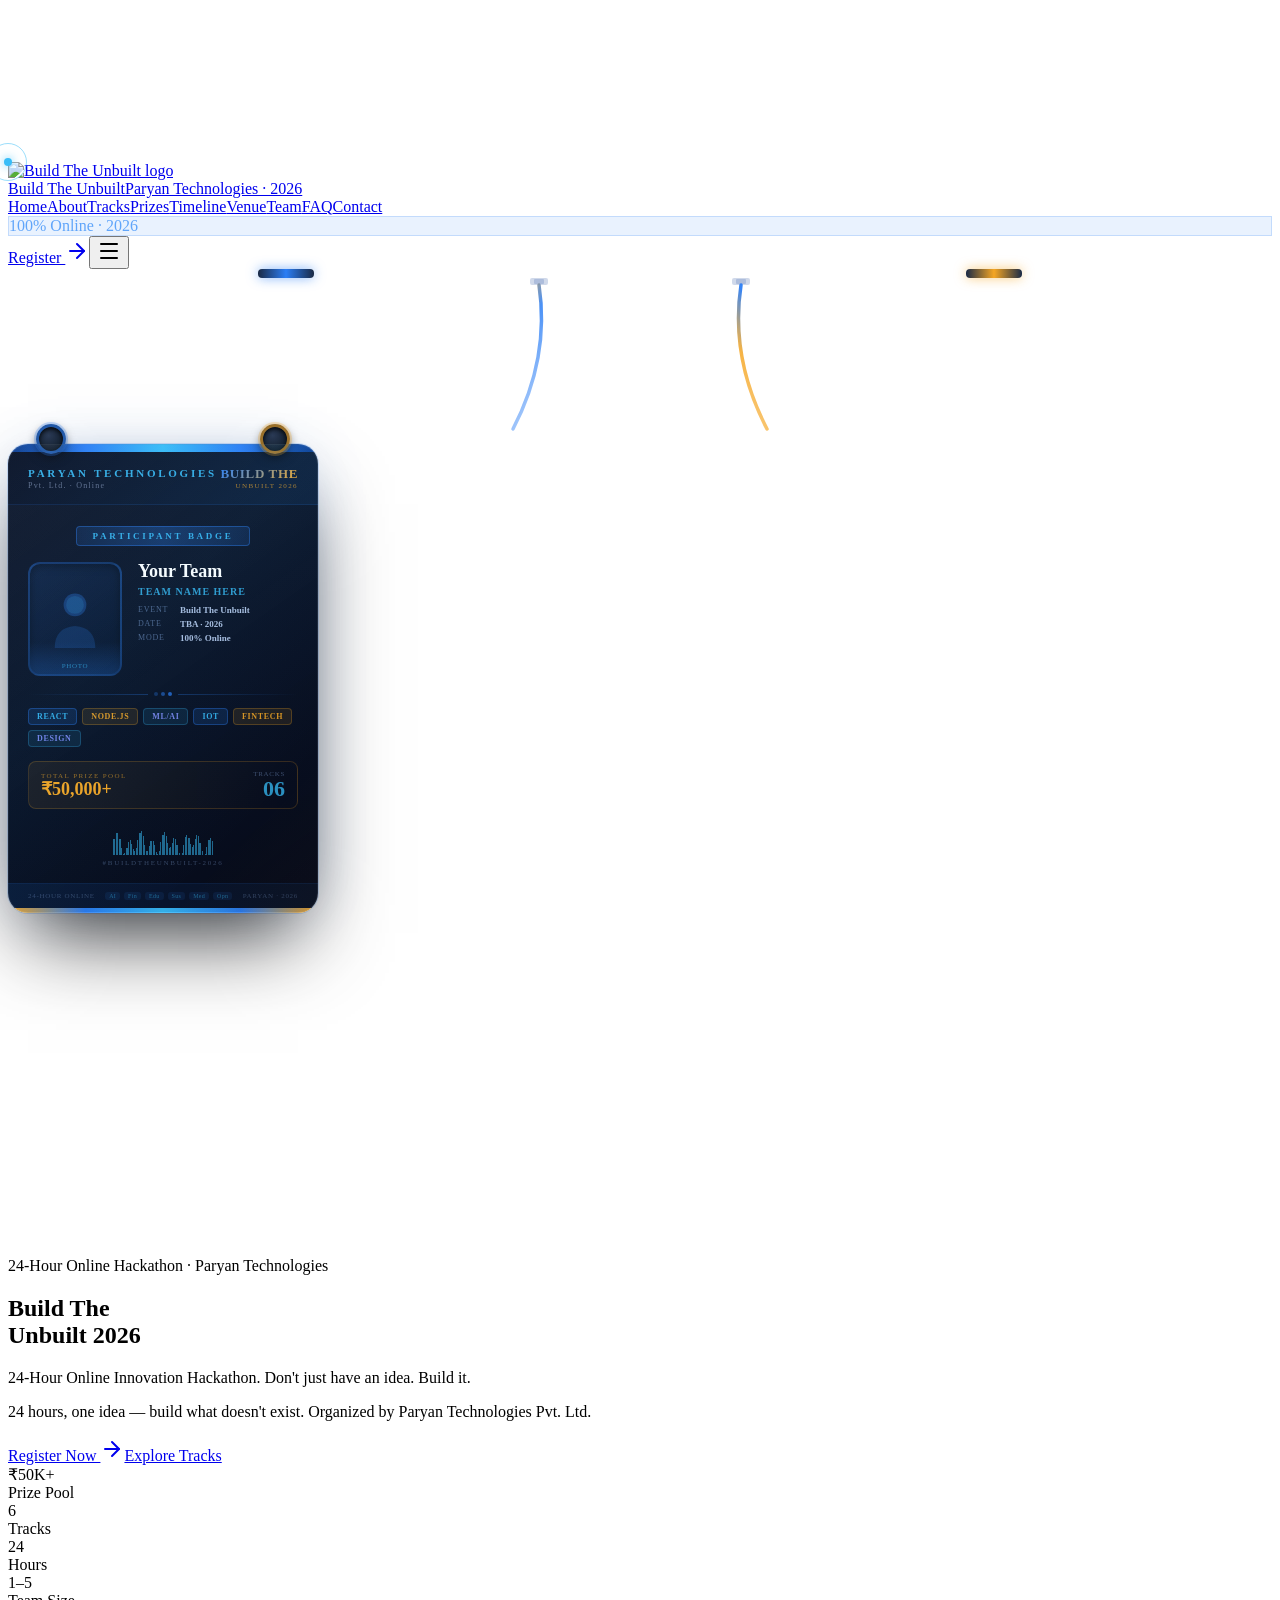
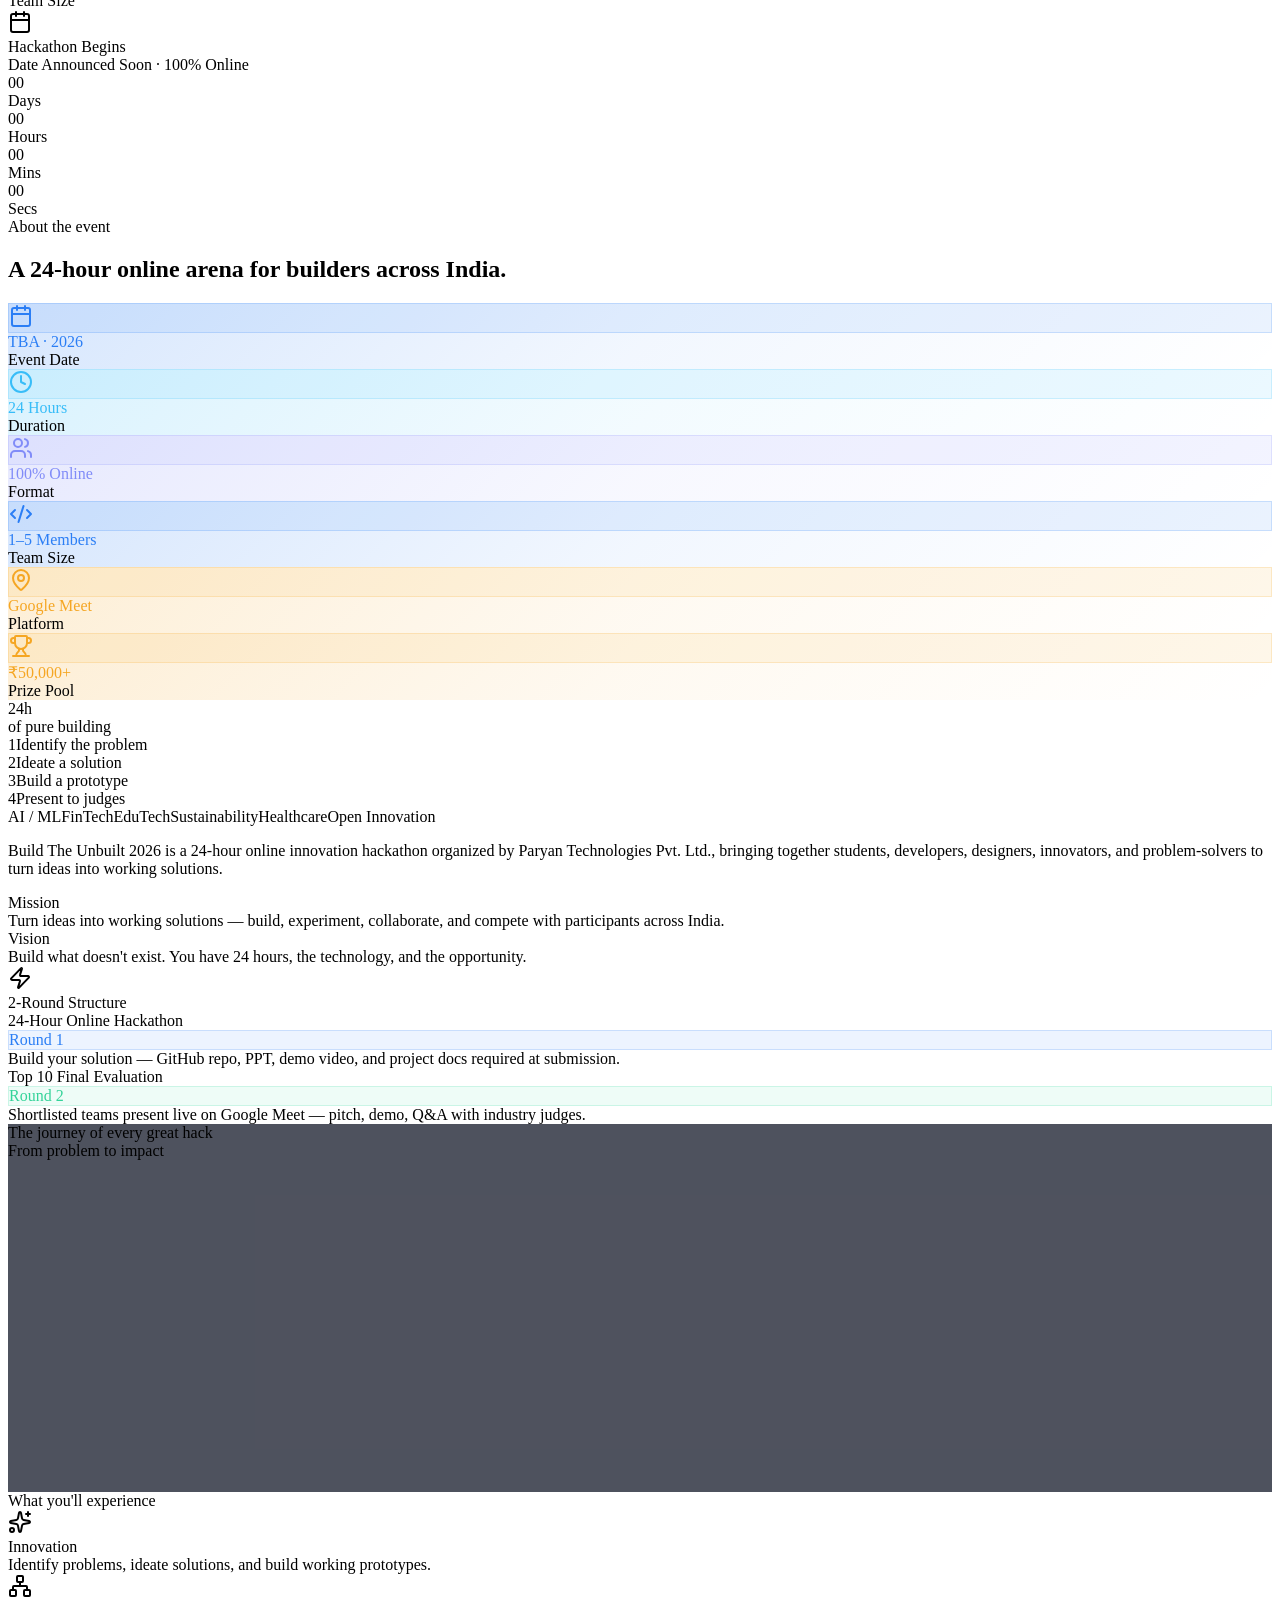
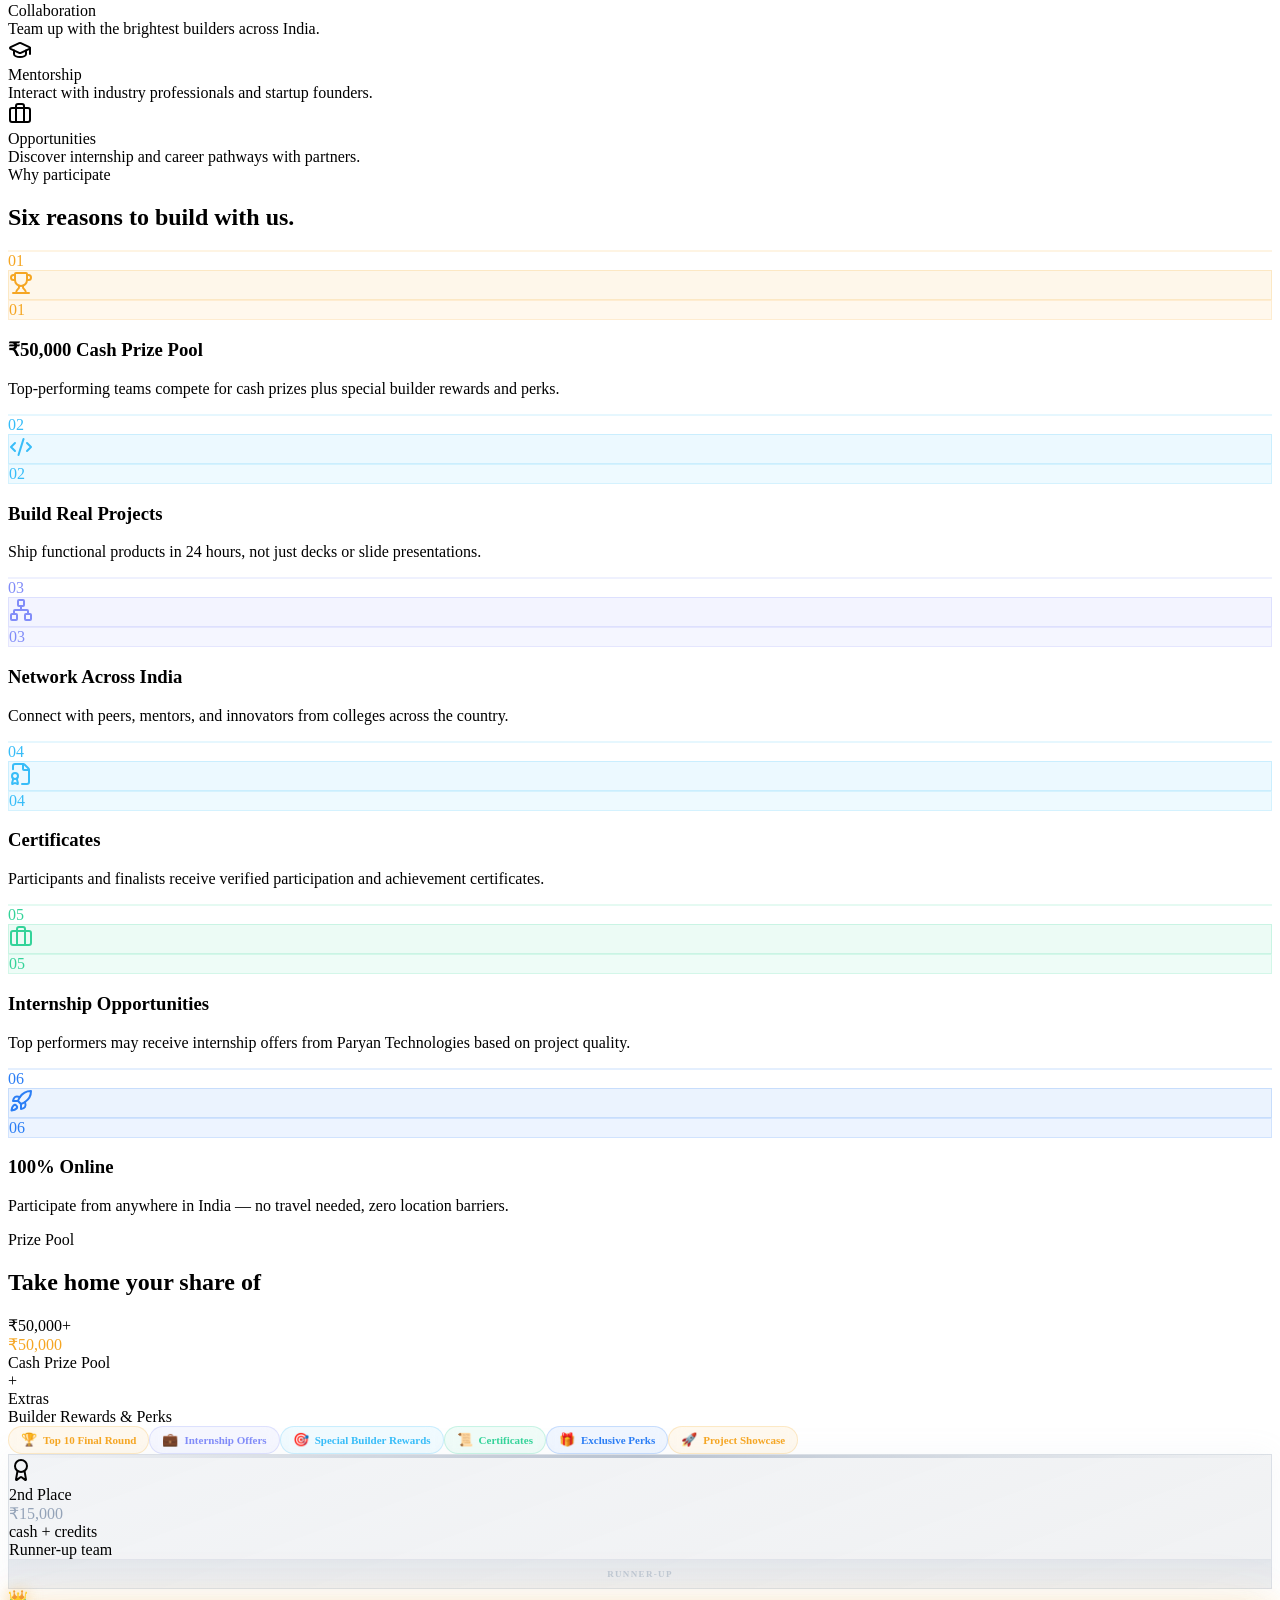
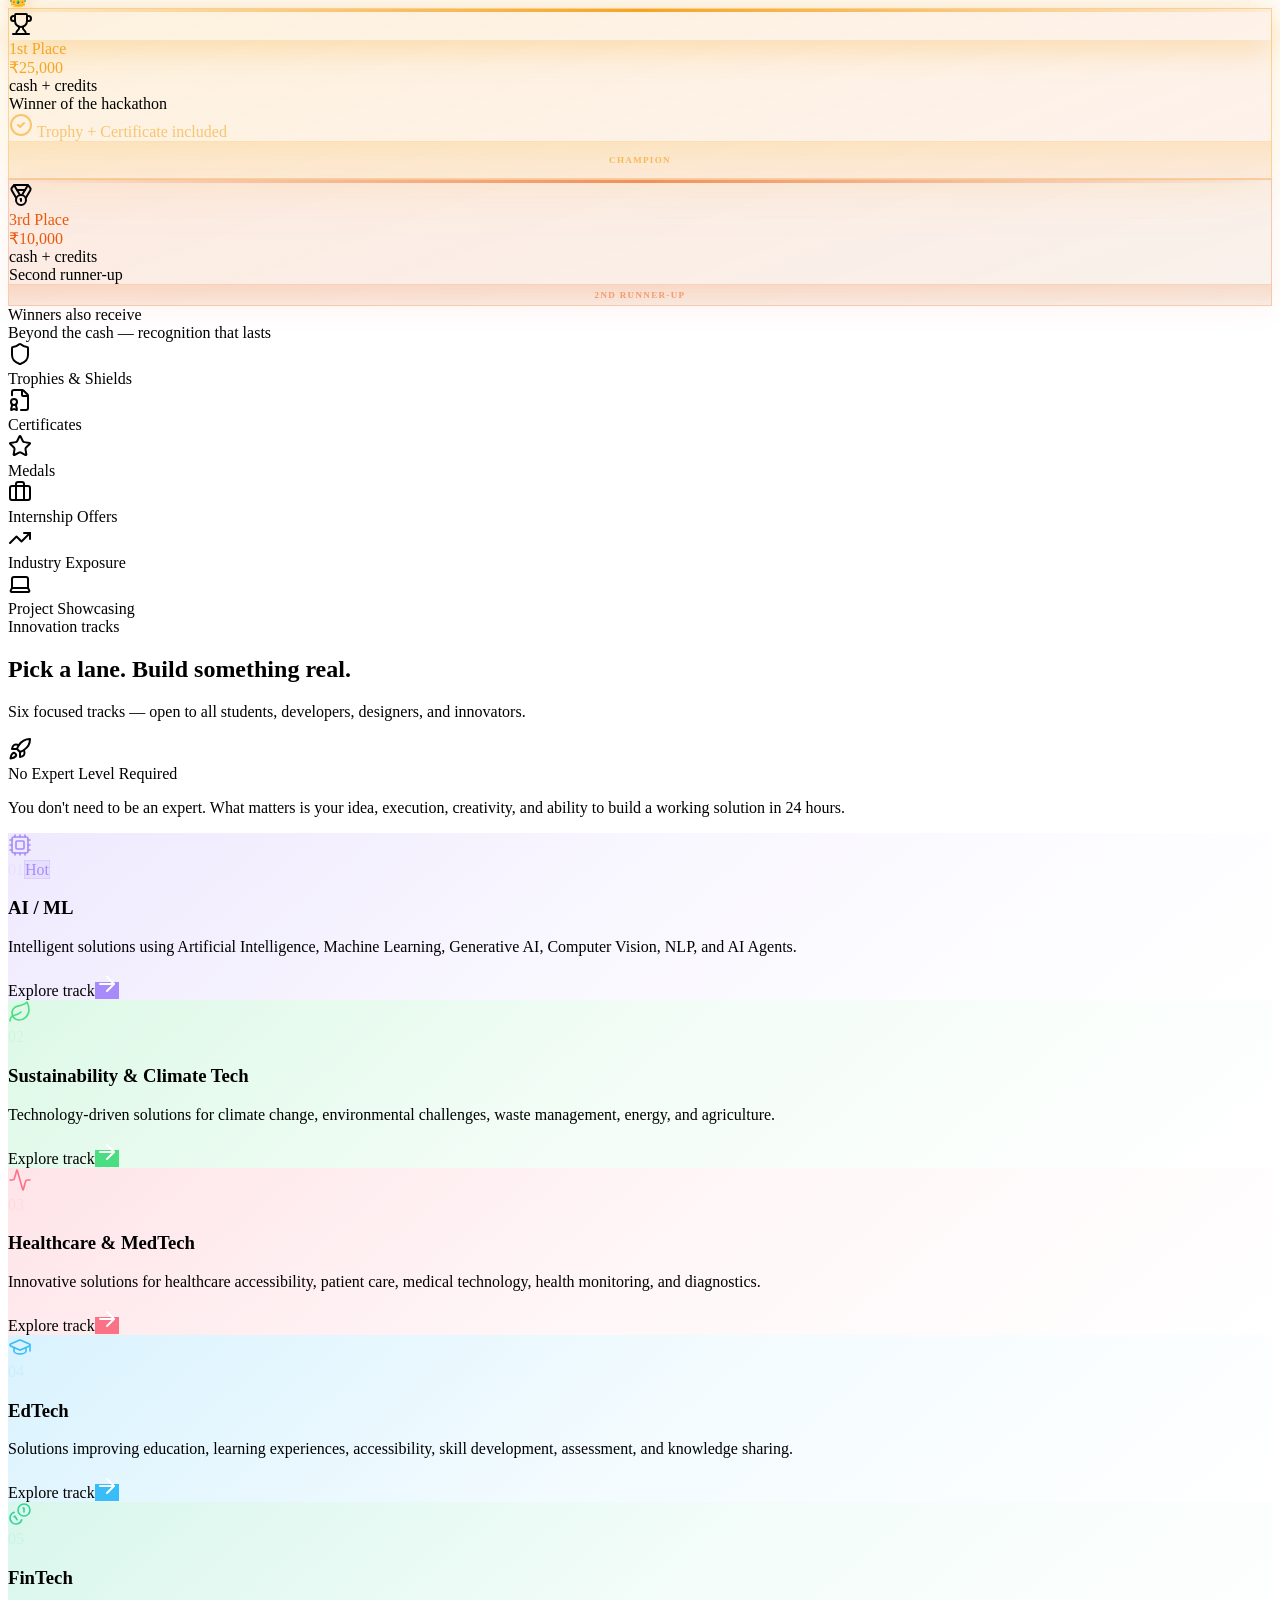
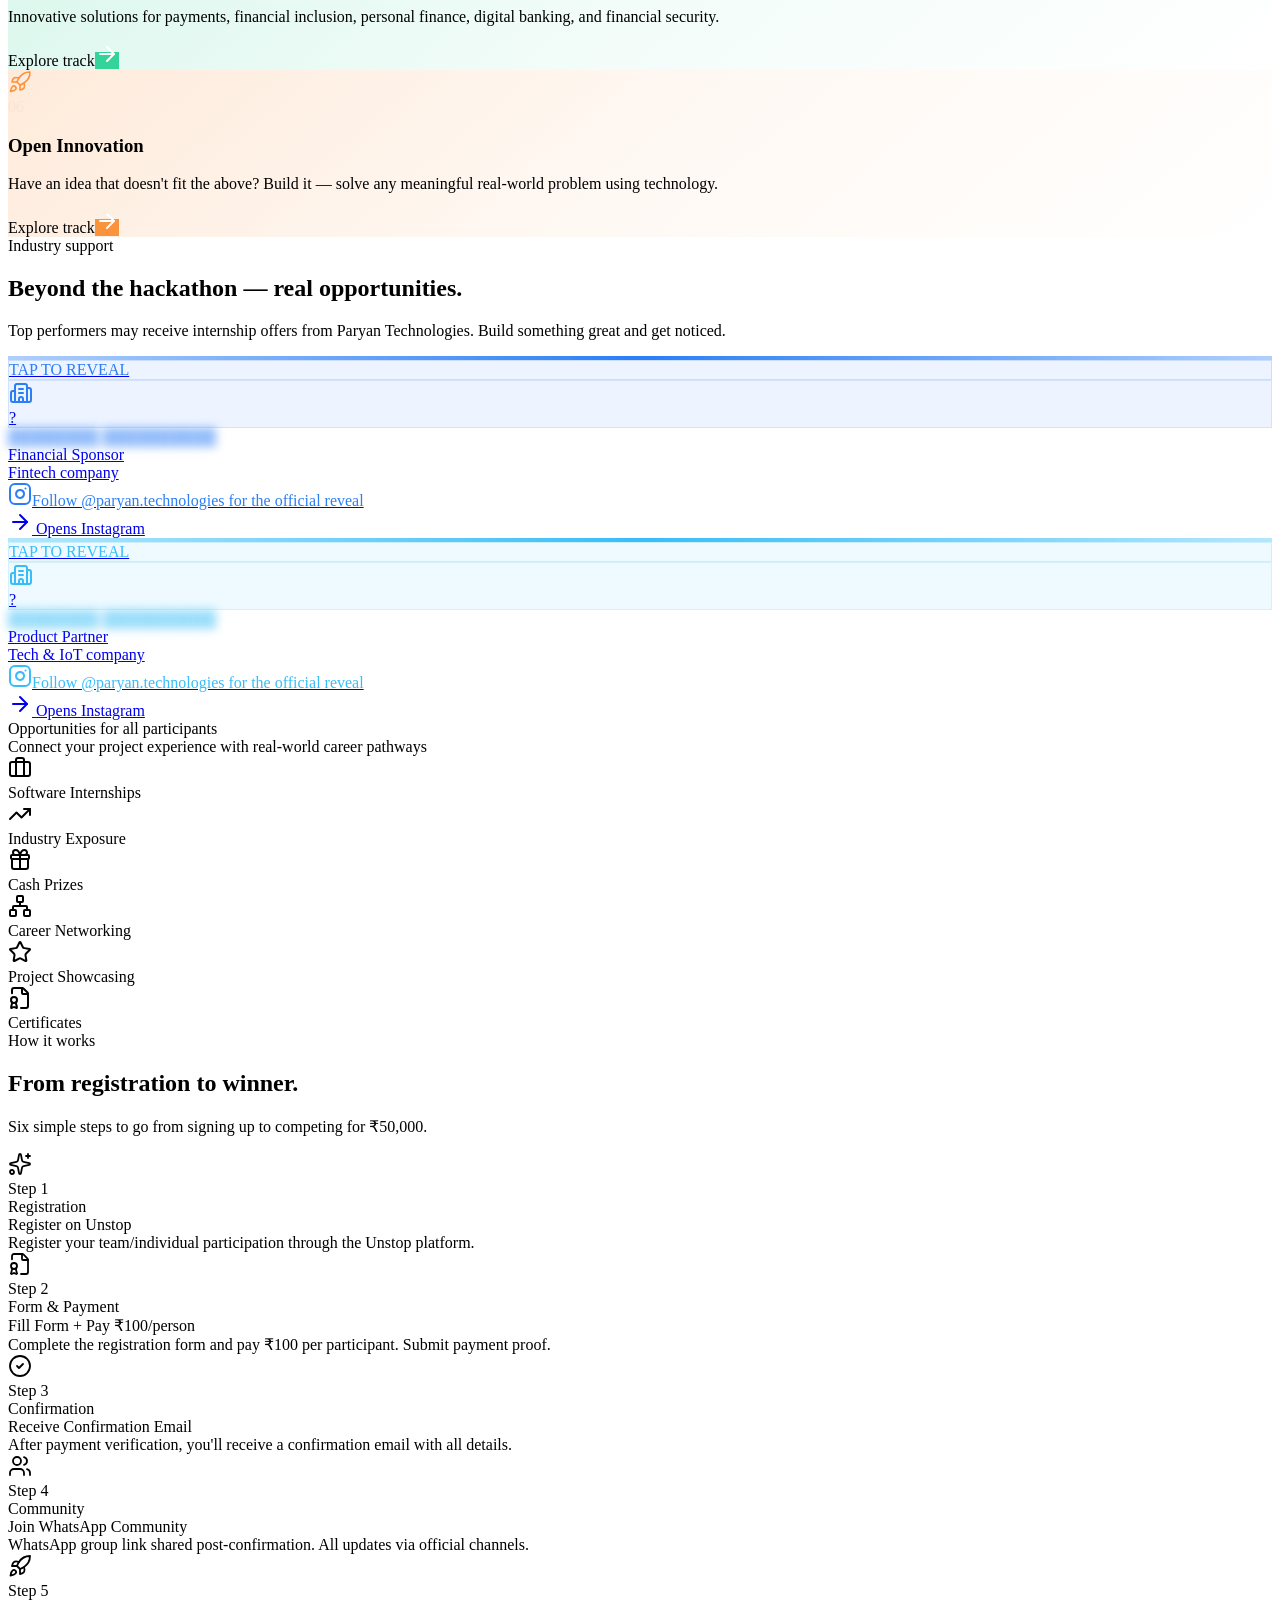
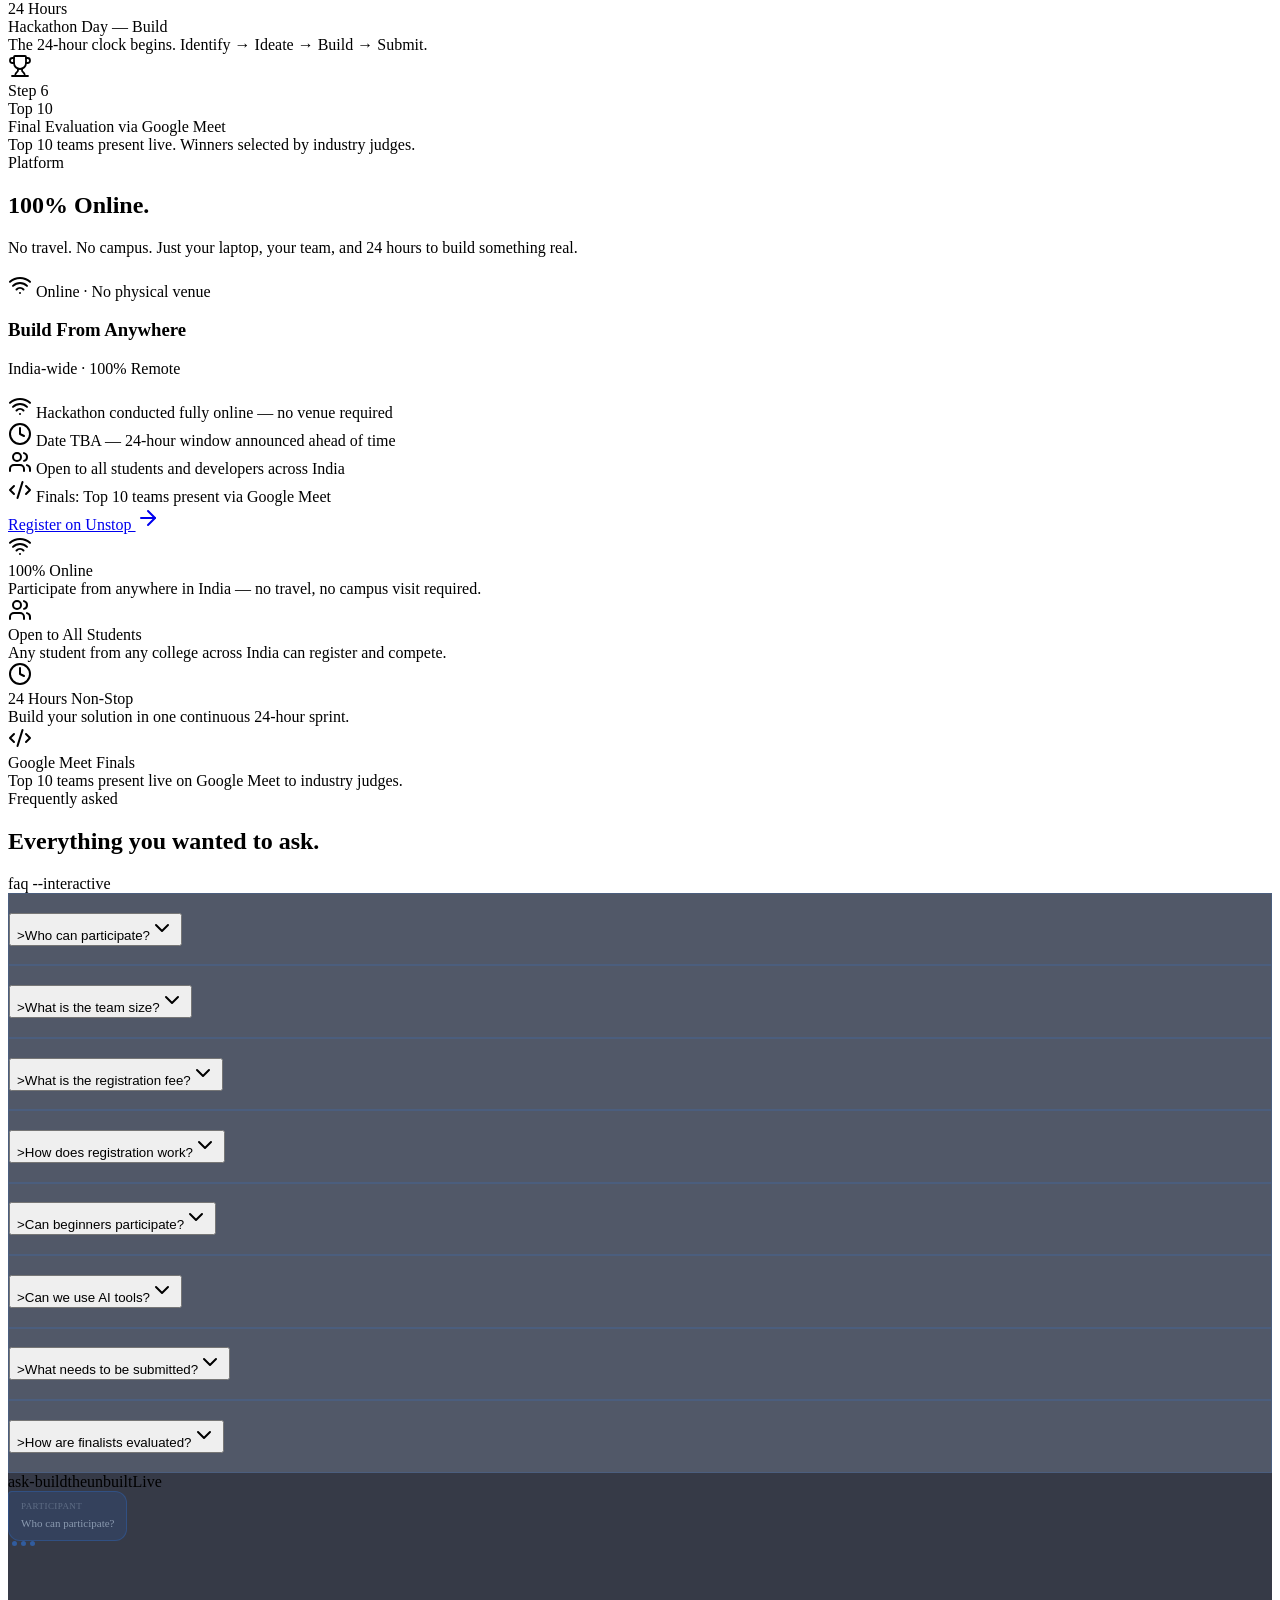
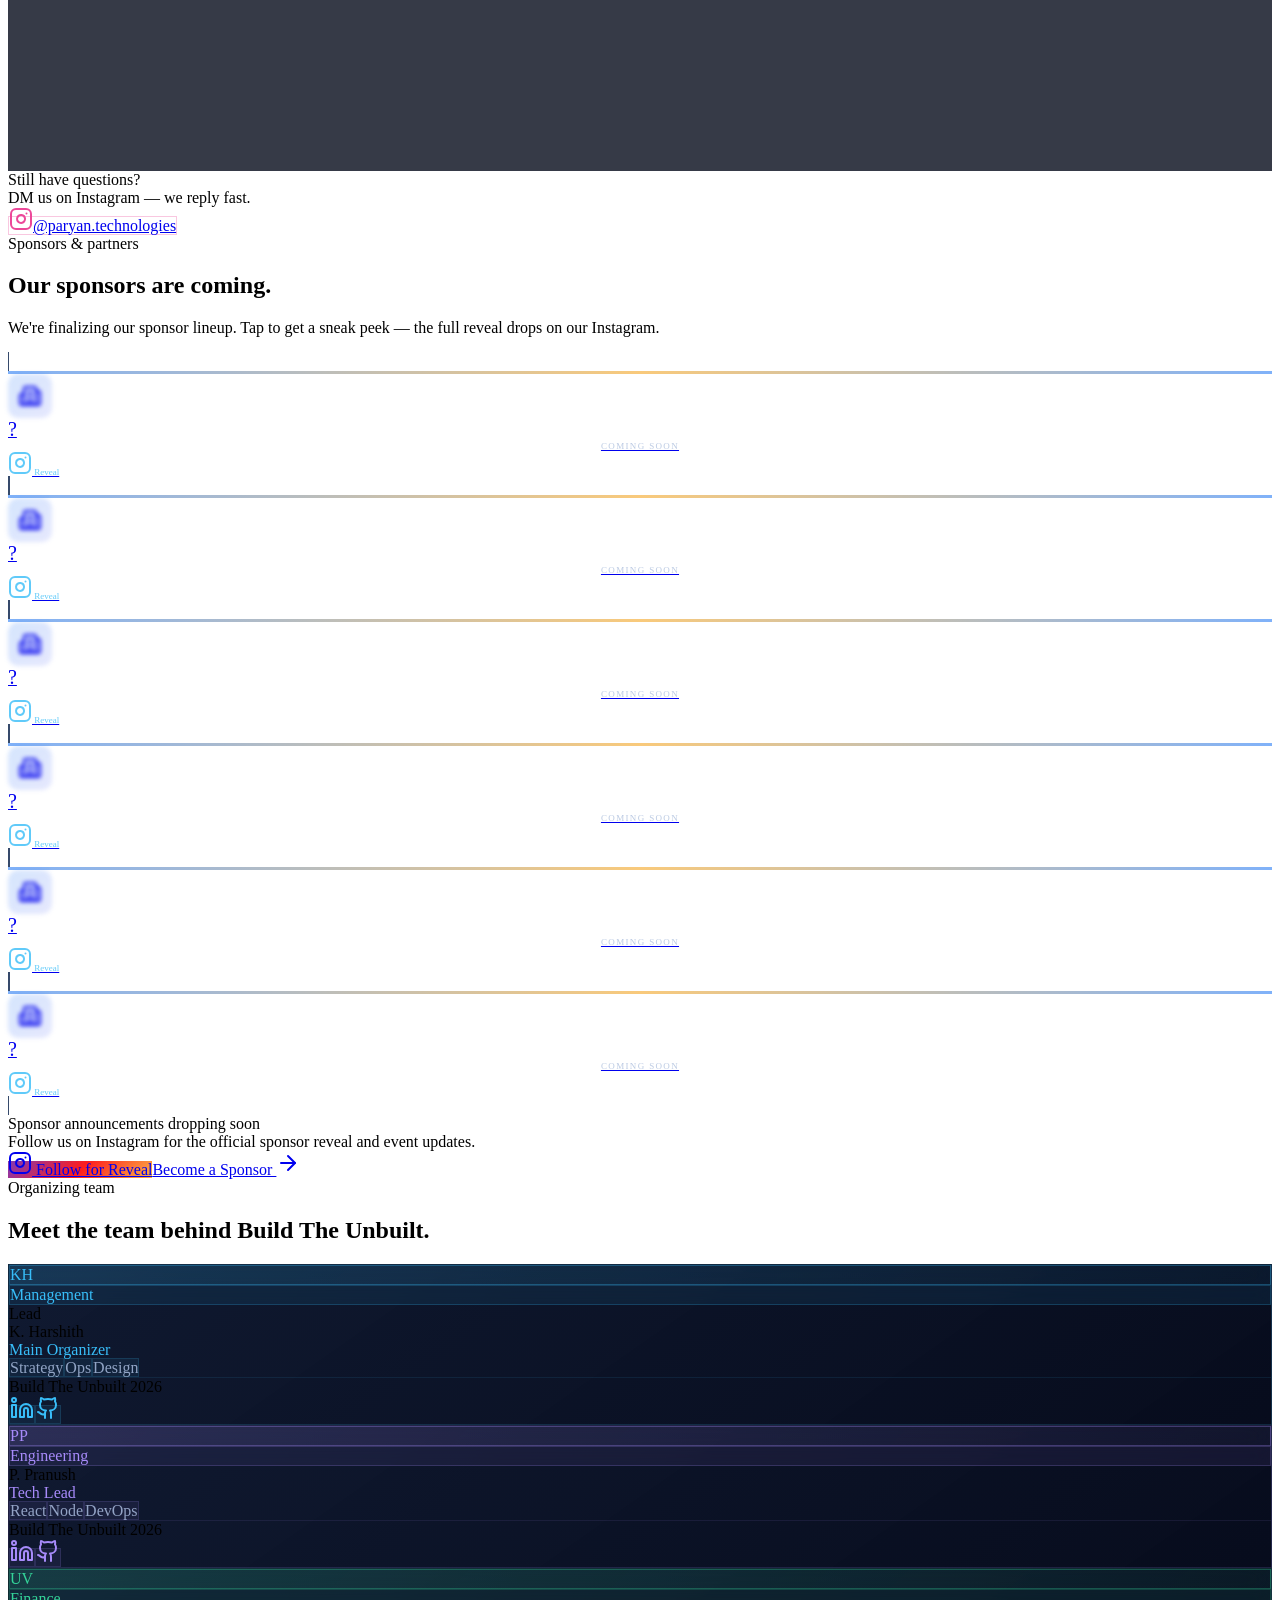
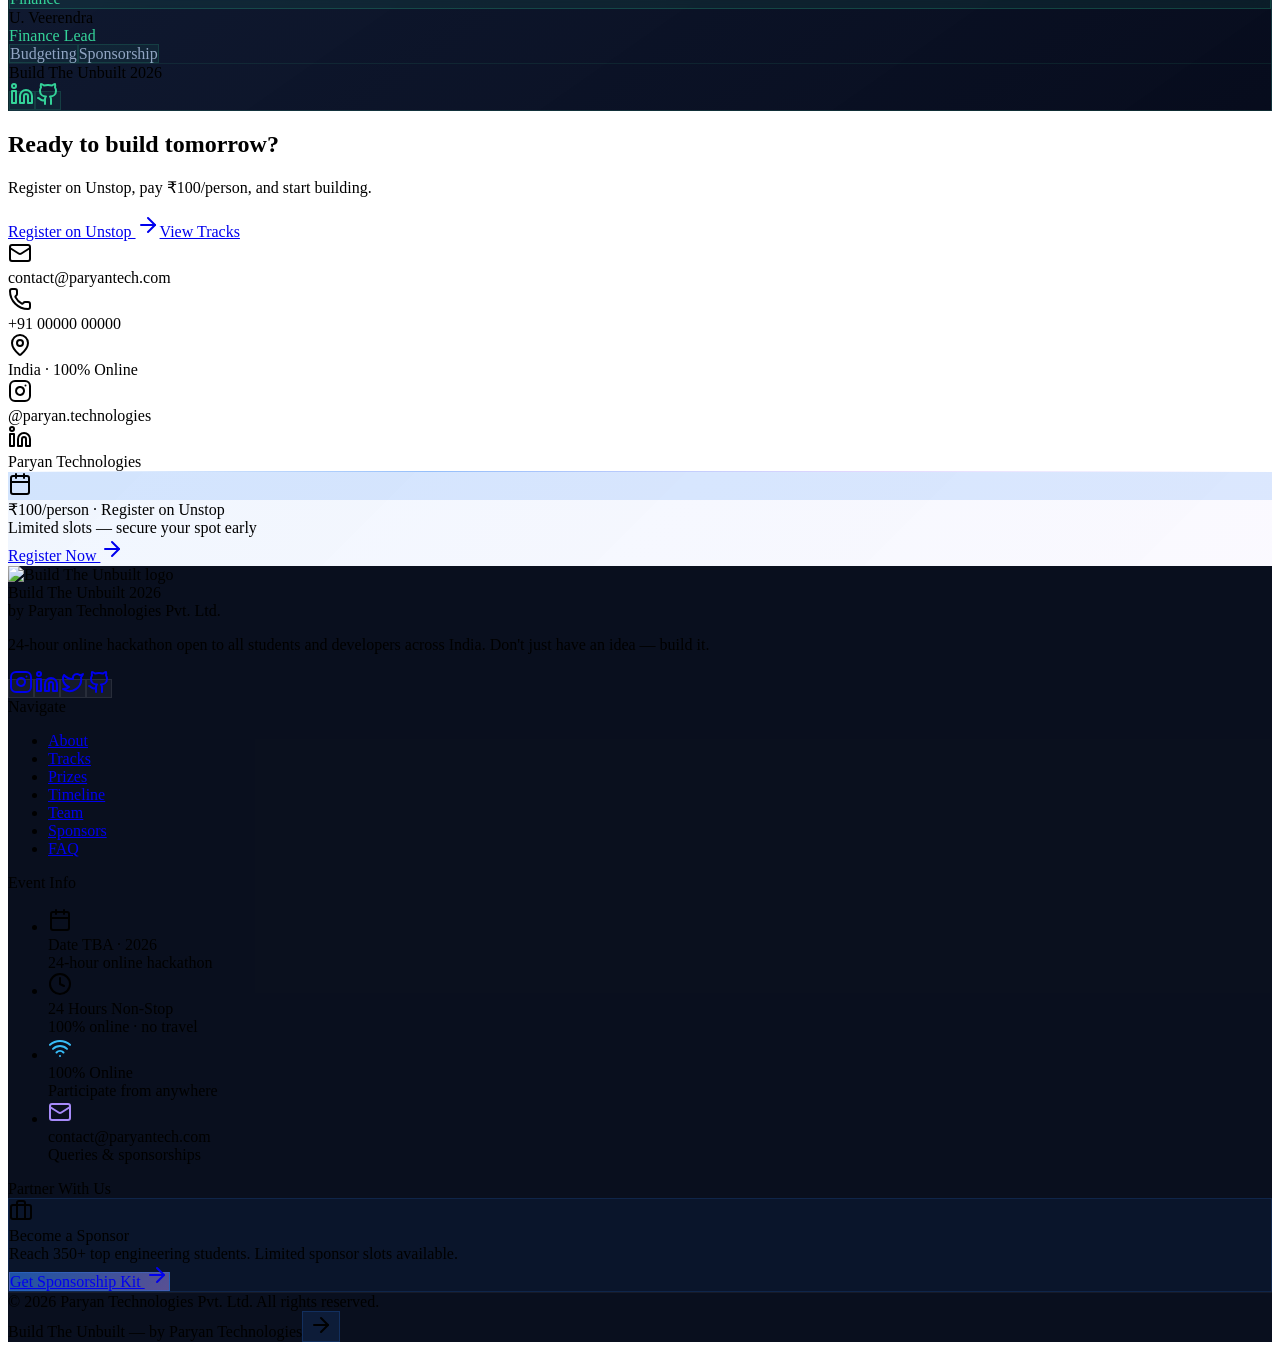
==== index.html @ 264e6d49 "deploy: 921aad6d8dc002399ef2f4a20a4ce6e78bd24dbf" ====
<!DOCTYPE html><html lang="en"><head><meta charSet="utf-8"/><meta name="viewport" content="width=device-width, initial-scale=1"/><link rel="preload" as="image" href="/srminnovatex/favicon.png"/><link rel="stylesheet" href="https://fonts.googleapis.com/css2?family=Space+Grotesk:wght@400;500;600;700&amp;family=Inter:wght@400;500;600;700&amp;display=swap" data-precedence="default"/><link rel="stylesheet" href="/srminnovatex/assets/styles-CdFgX3Ts.css" data-precedence="default"/><title>SRM InoVateX 2026 | 24-Hour National Hackathon</title><meta name="description" content="Join SRM InoVateX 2026 — a 24-hour national hackathon bringing together innovators, developers, designers, and entrepreneurs to solve real-world challenges and compete for a ₹60,000 prize pool."/><meta name="theme-color" content="#04091A"/><meta property="og:title" content="SRM InoVateX 2026 | 24-Hour National Hackathon"/><meta property="og:description" content="Build Tomorrow in 24 Hours. Compete for ₹60,000 across 5 innovation tracks at SRM University, Ramapuram."/><meta property="og:type" content="website"/><meta name="twitter:card" content="summary_large_image"/><meta name="twitter:title" content="SRM InoVateX 2026"/><meta name="twitter:description" content="24-Hour National Hackathon · ₹60,000 Prize Pool · September 19-20, 2026"/><link rel="modulepreload" href="/srminnovatex/assets/index-CQW296Gc.js"/><link rel="modulepreload" href="/srminnovatex/assets/routes-BHZ0Ogs3.js"/><link rel="preconnect" href="https://fonts.googleapis.com"/><link rel="preconnect" href="https://fonts.gstatic.com" crossorigin="anonymous"/><link rel="icon" href="/srminnovatex/favicon.png" type="image/png"/></head><body><!--$--><div class="relative min-h-screen bg-background text-foreground" style="cursor:none"><canvas class="fixed inset-0 pointer-events-none" style="z-index:0;opacity:0.18"></canvas><div style="position:fixed;z-index:9999;width:8px;height:8px;border-radius:50%;background:rgb(56,189,248);transform:translate(-50%,-50%);pointer-events:none;box-shadow:0 0 10px rgba(56,189,248,0.8)"></div><div style="position:fixed;z-index:9998;width:36px;height:36px;border-radius:50%;border:1.5px solid rgba(56,189,248,0.5);transform:translate(-50%,-50%);pointer-events:none"></div><style>
        @keyframes holoShimmer {
          0%   { background-position: 0% 0%; }
          50%  { background-position: 100% 100%; }
          100% { background-position: 0% 0%; }
        }
        @keyframes hackStepIn {
          from { opacity:0; transform: translateX(-16px); }
          to   { opacity:1; transform: translateX(0); }
        }
      </style><header class="fixed inset-x-0 top-0 z-50 transition-all duration-500 py-5"><div class="mx-auto max-w-7xl px-6"><nav class="flex items-center justify-between rounded-2xl px-5 py-2.5 transition-all glass"><a href="#home" class="flex items-center gap-2 shrink-0"><img src="/srminnovatex/favicon.png" alt="Build The Unbuilt logo" class="h-9 w-9 rounded-xl object-contain bg-white/90 p-0.5"/><div class="flex flex-col leading-tight"><span class="font-display text-sm font-bold tracking-tight">Build The Unbuilt</span><span class="text-[10px] text-muted-foreground -mt-0.5">Paryan Technologies · 2026</span></div></a><div class="hidden lg:flex items-center gap-0.5"><a href="#home" class="relative rounded-full px-3.5 py-1.5 text-sm transition-all duration-200 text-foreground">Home<span class="absolute bottom-0.5 left-1/2 -translate-x-1/2 h-0.5 w-4 rounded-full bg-primary"></span></a><a href="#about" class="relative rounded-full px-3.5 py-1.5 text-sm transition-all duration-200 text-muted-foreground hover:text-foreground hover:bg-white/5">About</a><a href="#tracks" class="relative rounded-full px-3.5 py-1.5 text-sm transition-all duration-200 text-muted-foreground hover:text-foreground hover:bg-white/5">Tracks</a><a href="#prizes" class="relative rounded-full px-3.5 py-1.5 text-sm transition-all duration-200 text-muted-foreground hover:text-foreground hover:bg-white/5">Prizes</a><a href="#timeline" class="relative rounded-full px-3.5 py-1.5 text-sm transition-all duration-200 text-muted-foreground hover:text-foreground hover:bg-white/5">Timeline</a><a href="#venue" class="relative rounded-full px-3.5 py-1.5 text-sm transition-all duration-200 text-muted-foreground hover:text-foreground hover:bg-white/5">Venue</a><a href="#team" class="relative rounded-full px-3.5 py-1.5 text-sm transition-all duration-200 text-muted-foreground hover:text-foreground hover:bg-white/5">Team</a><a href="#faq" class="relative rounded-full px-3.5 py-1.5 text-sm transition-all duration-200 text-muted-foreground hover:text-foreground hover:bg-white/5">FAQ</a><a href="#contact" class="relative rounded-full px-3.5 py-1.5 text-sm transition-all duration-200 text-muted-foreground hover:text-foreground hover:bg-white/5">Contact</a></div><div class="flex items-center gap-2"><div class="hidden md:flex items-center gap-1.5 rounded-full px-3 py-1 text-[10px] font-semibold" style="background:rgba(43,126,245,0.1);border:1px solid rgba(43,126,245,0.2);color:#60a5fa"><span class="relative flex h-1.5 w-1.5"><span class="absolute inline-flex h-full w-full rounded-full animate-ping opacity-75" style="background:#60a5fa"></span><span class="relative inline-flex h-1.5 w-1.5 rounded-full" style="background:#60a5fa"></span></span>100% Online · 2026</div><a href="#register" data-magnetic="true" class="hidden sm:inline-flex items-center gap-1.5 rounded-full btn-glow btn-glow-hover px-5 py-2 text-sm font-medium text-white">Register <svg xmlns="http://www.w3.org/2000/svg" width="24" height="24" viewBox="0 0 24 24" fill="none" stroke="currentColor" stroke-width="2" stroke-linecap="round" stroke-linejoin="round" class="lucide lucide-arrow-right h-3.5 w-3.5" aria-hidden="true"><path d="M5 12h14"></path><path d="m12 5 7 7-7 7"></path></svg></a><button aria-label="Menu" class="lg:hidden grid h-9 w-9 place-items-center rounded-full glass"><svg xmlns="http://www.w3.org/2000/svg" width="24" height="24" viewBox="0 0 24 24" fill="none" stroke="currentColor" stroke-width="2" stroke-linecap="round" stroke-linejoin="round" class="lucide lucide-menu h-4 w-4" aria-hidden="true"><path d="M4 5h16"></path><path d="M4 12h16"></path><path d="M4 19h16"></path></svg></button></div></nav></div></header><main style="position:relative;z-index:1"><section id="home" class="relative min-h-screen flex items-center pt-28 pb-16 overflow-hidden"><div class="absolute inset-0 z-0"><div class="hidden md:block absolute inset-0"><canvas class="absolute inset-0 w-full h-full pointer-events-none" style="opacity:0.92"></canvas></div><div class="md:hidden absolute inset-0"><canvas class="absolute inset-0 w-full h-full pointer-events-none" style="opacity:0.75"></canvas></div><div class="absolute inset-0 grid-bg opacity-50"></div><div class="absolute -top-40 -left-40 h-[700px] w-[700px] rounded-full bg-primary/20 blur-[160px] animate-glow-pulse"></div><div class="absolute -top-20 right-0 h-[400px] w-[400px] rounded-full bg-accent/12 blur-[120px] animate-glow-pulse" style="animation-delay:2s"></div><div class="absolute top-1/3 -right-40 h-[600px] w-[600px] rounded-full bg-purple/18 blur-[150px] animate-glow-pulse" style="animation-delay:1.5s"></div><div class="absolute bottom-0 left-1/3 h-[480px] w-[480px] rounded-full bg-cyan/12 blur-[140px] animate-glow-pulse" style="animation-delay:3s"></div><div class="absolute inset-0 bg-gradient-to-r from-background/95 via-background/30 to-transparent"></div><div class="absolute inset-0 bg-gradient-to-t from-background/60 via-transparent to-transparent"></div></div><div class="relative w-full px-6 lg:px-12 xl:px-20" style="z-index:1"><div class="grid lg:grid-cols-[1fr_1.1fr] gap-16 items-center max-w-screen-2xl mx-auto"><div class="hidden lg:flex justify-center items-start pt-8"><div class="relative flex flex-col items-center select-none" style="height:680px;width:360px"><div style="position:absolute;top:0;left:22%;transform:translateX(-50%);width:56px;height:9px;background:linear-gradient(90deg,#1a2a45,#2B7EF5,#1a2a45);border-radius:4px;box-shadow:0 0 12px rgba(43,126,245,0.6)"></div><div style="position:absolute;top:0;left:78%;transform:translateX(-50%);width:56px;height:9px;background:linear-gradient(90deg,#1a2a45,#F5A623,#1a2a45);border-radius:4px;box-shadow:0 0 12px rgba(245,166,35,0.6)"></div><div style="position:absolute;top:9px;left:0;right:0;height:155px;pointer-events:none;z-index:1"><svg viewBox="0 0 360 155" style="width:100%;height:100%;overflow:visible"><defs><linearGradient id="lanyardGradL" x1="0" y1="0" x2="0.3" y2="1"><stop offset="0%" stop-color="rgba(245,166,35,0.95)"></stop><stop offset="40%" stop-color="rgba(43,126,245,0.85)"></stop><stop offset="100%" stop-color="rgba(43,126,245,0.4)"></stop></linearGradient><linearGradient id="lanyardGradR" x1="0" y1="0" x2="-0.3" y2="1"><stop offset="0%" stop-color="rgba(43,126,245,0.95)"></stop><stop offset="40%" stop-color="rgba(245,166,35,0.85)"></stop><stop offset="100%" stop-color="rgba(245,166,35,0.4)"></stop></linearGradient></defs><rect x="70" y="0" width="18" height="7" rx="2" fill="rgba(200,210,230,0.85)"></rect><rect x="74" y="1" width="10" height="5" rx="1" fill="rgba(150,170,210,0.6)"></rect><rect x="272" y="0" width="18" height="7" rx="2" fill="rgba(200,210,230,0.85)"></rect><rect x="276" y="1" width="10" height="5" rx="1" fill="rgba(150,170,210,0.6)"></rect><path d="M 79 7 Q 90 80 53 151" fill="none" stroke="url(#lanyardGradL)" stroke-width="3.5" stroke-linecap="round"></path><path d="M 281 7 Q 270 80 307 151" fill="none" stroke="url(#lanyardGradR)" stroke-width="3.5" stroke-linecap="round"></path></svg></div><div style="position:absolute;top:155px;transform-origin:top center;width:310px;z-index:2"><div style="display:flex;justify-content:space-between;padding-left:28px;padding-right:28px;margin-bottom:-10px;position:relative;z-index:3"><div style="width:24px;height:24px;border-radius:50%;background:radial-gradient(circle at 40% 35%, #2a3a55, #0a1520);border:3px solid rgba(43,126,245,0.6);box-shadow:0 0 0 2px rgba(43,126,245,0.25), 0 4px 10px rgba(0,0,0,0.5), inset 0 2px 4px rgba(0,0,0,0.8)"></div><div style="width:24px;height:24px;border-radius:50%;background:radial-gradient(circle at 40% 35%, #2a3a55, #0a1520);border:3px solid rgba(245,166,35,0.6);box-shadow:0 0 0 2px rgba(245,166,35,0.25), 0 4px 10px rgba(0,0,0,0.5), inset 0 2px 4px rgba(0,0,0,0.8)"></div></div><div style="border-radius:20px;overflow:hidden;box-shadow:0 40px 80px -20px rgba(0,0,0,0.8), 0 0 0 1px rgba(43,126,245,0.2), 0 0 60px -20px rgba(43,126,245,0.3);position:relative"><div style="position:absolute;inset:0;z-index:10;pointer-events:none;background:linear-gradient(135deg,transparent 0%,rgba(56,189,248,0.06) 20%,transparent 40%,rgba(245,166,35,0.05) 60%,transparent 80%,rgba(129,140,248,0.05) 100%);background-size:200% 200%;animation:holoShimmer 5s linear infinite"></div><div style="position:absolute;inset:0;z-index:9;pointer-events:none;border-radius:20px;border:1px solid rgba(255,255,255,0.08);background:linear-gradient(145deg,rgba(255,255,255,0.04) 0%,transparent 50%,rgba(0,0,0,0.1) 100%)"></div><div style="height:8px;background:linear-gradient(90deg,#0a3a8c,#2B7EF5,#38BDF8,#2B7EF5,#0a3a8c)"></div><div style="background:linear-gradient(135deg,#081228,#0d1e3a);padding:14px 20px;display:flex;align-items:center;justify-content:space-between;border-bottom:1px solid rgba(43,126,245,0.15)"><div><div style="font-size:11px;font-weight:800;color:rgba(56,189,248,0.9);letter-spacing:0.25em;text-transform:uppercase">Paryan Technologies</div><div style="font-size:8px;color:rgba(180,200,240,0.5);letter-spacing:0.15em;margin-top:2px">Pvt. Ltd. · Online</div></div><div style="text-align:right"><div style="font-size:13px;font-weight:900;background:linear-gradient(135deg,#2B7EF5,#F5A623);-webkit-background-clip:text;-webkit-text-fill-color:transparent;letter-spacing:0.05em">BUILD THE</div><div style="font-size:7px;color:rgba(245,166,35,0.7);letter-spacing:0.2em;text-transform:uppercase">UNBUILT 2026</div></div></div><div style="background:linear-gradient(160deg,rgba(8,18,40,0.98),rgba(4,9,26,0.99));padding:20px 20px 16px"><div style="text-align:center;margin-bottom:16px"><div style="display:inline-block;font-size:9px;font-weight:800;letter-spacing:0.3em;text-transform:uppercase;background:linear-gradient(90deg,rgba(43,126,245,0.15),rgba(43,126,245,0.3),rgba(43,126,245,0.15));border:1px solid rgba(43,126,245,0.4);color:rgba(56,189,248,0.9);border-radius:4px;padding:4px 16px">PARTICIPANT BADGE</div></div><div style="display:flex;gap:16px;margin-bottom:16px"><div style="width:90px;height:110px;border-radius:12px;flex-shrink:0;overflow:hidden;border:2px solid rgba(43,126,245,0.3);background:linear-gradient(145deg,rgba(43,126,245,0.15),rgba(8,18,40,0.8));display:flex;flex-direction:column;align-items:center;justify-content:center;position:relative;box-shadow:inset 0 2px 8px rgba(0,0,0,0.4)"><svg viewBox="0 0 60 80" style="width:50px;height:65px"><circle cx="30" cy="22" r="14" fill="rgba(43,126,245,0.3)"></circle><path d="M5 75 Q5 50 30 48 Q55 50 55 75" fill="rgba(43,126,245,0.2)"></path><circle cx="30" cy="22" r="11" fill="rgba(56,189,248,0.15)"></circle></svg><div style="position:absolute;bottom:0;left:0;right:0;height:28px;background:linear-gradient(to top,rgba(43,126,245,0.25),transparent);display:flex;align-items:flex-end;justify-content:center;padding-bottom:4px"><span style="font-size:7px;color:rgba(56,189,248,0.6);letter-spacing:0.1em">PHOTO</span></div></div><div style="flex:1"><div style="font-size:18px;font-weight:900;color:white;line-height:1.1;margin-bottom:4px;font-family:var(--font-display)">Your Team</div><div style="font-size:10px;color:rgba(56,189,248,0.8);font-weight:600;letter-spacing:0.1em;margin-bottom:8px;text-transform:uppercase">Team Name Here</div><div style="display:flex;flex-direction:column;gap:4px"><div style="display:flex;gap:6px;align-items:center"><span style="font-size:8px;color:rgba(120,150,200,0.6);letter-spacing:0.1em;width:36px;text-transform:uppercase">Event</span><span style="font-size:9px;color:rgba(200,220,255,0.85);font-weight:600">Build The Unbuilt</span></div><div style="display:flex;gap:6px;align-items:center"><span style="font-size:8px;color:rgba(120,150,200,0.6);letter-spacing:0.1em;width:36px;text-transform:uppercase">Date</span><span style="font-size:9px;color:rgba(200,220,255,0.85);font-weight:600">TBA · 2026</span></div><div style="display:flex;gap:6px;align-items:center"><span style="font-size:8px;color:rgba(120,150,200,0.6);letter-spacing:0.1em;width:36px;text-transform:uppercase">Mode</span><span style="font-size:9px;color:rgba(200,220,255,0.85);font-weight:600">100% Online</span></div></div></div></div><div style="display:flex;align-items:center;gap:6px;margin-bottom:12px"><div style="flex:1;height:1px;background:linear-gradient(90deg,transparent,rgba(43,126,245,0.3))"></div><div style="display:flex;gap:3px"><div style="width:4px;height:4px;border-radius:50%;background:rgba(43,126,245,0.3)"></div><div style="width:4px;height:4px;border-radius:50%;background:rgba(43,126,245,0.5)"></div><div style="width:4px;height:4px;border-radius:50%;background:rgba(43,126,245,0.7)"></div></div><div style="flex:1;height:1px;background:linear-gradient(90deg,rgba(43,126,245,0.3),transparent)"></div></div><div style="display:flex;flex-wrap:wrap;gap:5px;margin-bottom:14px"><span style="font-size:8px;font-weight:700;text-transform:uppercase;letter-spacing:0.08em;background:rgba(43,126,245,0.15);border:1px solid rgba(43,126,245,0.35);border-radius:4px;padding:3px 8px;color:rgba(56,189,248,0.9)">React</span><span style="font-size:8px;font-weight:700;text-transform:uppercase;letter-spacing:0.08em;background:rgba(245,166,35,0.1);border:1px solid rgba(245,166,35,0.25);border-radius:4px;padding:3px 8px;color:rgba(245,166,35,0.9)">Node.js</span><span style="font-size:8px;font-weight:700;text-transform:uppercase;letter-spacing:0.08em;background:rgba(56,189,248,0.1);border:1px solid rgba(56,189,248,0.25);border-radius:4px;padding:3px 8px;color:rgba(129,140,248,0.9)">ML/AI</span><span style="font-size:8px;font-weight:700;text-transform:uppercase;letter-spacing:0.08em;background:rgba(43,126,245,0.15);border:1px solid rgba(43,126,245,0.35);border-radius:4px;padding:3px 8px;color:rgba(56,189,248,0.9)">IoT</span><span style="font-size:8px;font-weight:700;text-transform:uppercase;letter-spacing:0.08em;background:rgba(245,166,35,0.1);border:1px solid rgba(245,166,35,0.25);border-radius:4px;padding:3px 8px;color:rgba(245,166,35,0.9)">FinTech</span><span style="font-size:8px;font-weight:700;text-transform:uppercase;letter-spacing:0.08em;background:rgba(56,189,248,0.1);border:1px solid rgba(56,189,248,0.25);border-radius:4px;padding:3px 8px;color:rgba(129,140,248,0.9)">Design</span></div><div style="background:linear-gradient(90deg,rgba(245,166,35,0.08),rgba(245,166,35,0.04),transparent);border:1px solid rgba(245,166,35,0.2);border-radius:8px;padding:8px 12px;display:flex;align-items:center;justify-content:space-between;margin-bottom:14px"><div><div style="font-size:7px;color:rgba(245,166,35,0.6);letter-spacing:0.2em;text-transform:uppercase">Total Prize Pool</div><div style="font-size:18px;font-weight:900;color:#F5A623;font-family:var(--font-display);line-height:1">₹50,000+</div></div><div style="text-align:right"><div style="font-size:7px;color:rgba(120,150,200,0.5);letter-spacing:0.1em">TRACKS</div><div style="font-size:22px;font-weight:900;color:rgba(56,189,248,0.8);font-family:var(--font-display);line-height:1">06</div></div></div><div style="display:flex;flex-direction:column;align-items:center"><div style="display:flex;gap:0.5px;height:32px;align-items:flex-end;margin-bottom:4px"><div style="width:2px;height:50%;background:rgba(56,189,248,0.55)"></div><div style="width:1px;height:68%;background:rgba(56,189,248,0.55)"></div><div style="width:1px;height:70%;background:rgba(56,189,248,0.55)"></div><div style="width:2px;height:51%;background:rgba(56,189,248,0.55)"></div><div style="width:1px;height:23%;background:rgba(56,189,248,0.55)"></div><div style="width:1px;height:4%;background:rgba(56,189,248,0.55)"></div><div style="width:1px;height:5%;background:rgba(56,189,248,0.55)"></div><div style="width:2px;height:21%;background:rgba(56,189,248,0.55)"></div><div style="width:1px;height:40%;background:rgba(56,189,248,0.55)"></div><div style="width:1px;height:46%;background:rgba(56,189,248,0.55)"></div><div style="width:1px;height:35%;background:rgba(56,189,248,0.55)"></div><div style="width:1px;height:19%;background:rgba(56,189,248,0.55)"></div><div style="width:1px;height:12%;background:rgba(56,189,248,0.55)"></div><div style="width:1px;height:23%;background:rgba(56,189,248,0.55)"></div><div style="width:1px;height:47%;background:rgba(56,189,248,0.55)"></div><div style="width:2px;height:69%;background:rgba(56,189,248,0.55)"></div><div style="width:1px;height:74%;background:rgba(56,189,248,0.55)"></div><div style="width:1px;height:58%;background:rgba(56,189,248,0.55)"></div><div style="width:1px;height:32%;background:rgba(56,189,248,0.55)"></div><div style="width:1px;height:14%;background:rgba(56,189,248,0.55)"></div><div style="width:1px;height:14%;background:rgba(56,189,248,0.55)"></div><div style="width:1px;height:28%;background:rgba(56,189,248,0.55)"></div><div style="width:2px;height:43%;background:rgba(56,189,248,0.55)"></div><div style="width:1px;height:44%;background:rgba(56,189,248,0.55)"></div><div style="width:1px;height:30%;background:rgba(56,189,248,0.55)"></div><div style="width:1px;height:10%;background:rgba(56,189,248,0.55)"></div><div style="width:1px;height:2%;background:rgba(56,189,248,0.55)"></div><div style="width:1px;height:14%;background:rgba(56,189,248,0.55)"></div><div style="width:1px;height:40%;background:rgba(56,189,248,0.55)"></div><div style="width:2px;height:64%;background:rgba(56,189,248,0.55)"></div><div style="width:1px;height:72%;background:rgba(56,189,248,0.55)"></div><div style="width:1px;height:59%;background:rgba(56,189,248,0.55)"></div><div style="width:1px;height:37%;background:rgba(56,189,248,0.55)"></div><div style="width:1px;height:22%;background:rgba(56,189,248,0.55)"></div><div style="width:1px;height:24%;background:rgba(56,189,248,0.55)"></div><div style="width:1px;height:39%;background:rgba(56,189,248,0.55)"></div><div style="width:1px;height:52%;background:rgba(56,189,248,0.55)"></div><div style="width:1px;height:50%;background:rgba(56,189,248,0.55)"></div><div style="width:2px;height:31%;background:rgba(56,189,248,0.55)"></div><div style="width:1px;height:7%;background:rgba(56,189,248,0.55)"></div><div style="width:1px;height:-4%;background:rgba(56,189,248,0.55)"></div><div style="width:1px;height:6%;background:rgba(56,189,248,0.55)"></div><div style="width:1px;height:31%;background:rgba(56,189,248,0.55)"></div><div style="width:1px;height:55%;background:rgba(56,189,248,0.55)"></div><div style="width:1px;height:63%;background:rgba(56,189,248,0.55)"></div><div style="width:2px;height:53%;background:rgba(56,189,248,0.55)"></div><div style="width:1px;height:35%;background:rgba(56,189,248,0.55)"></div><div style="width:1px;height:25%;background:rgba(56,189,248,0.55)"></div><div style="width:1px;height:31%;background:rgba(56,189,248,0.55)"></div><div style="width:1px;height:49%;background:rgba(56,189,248,0.55)"></div><div style="width:1px;height:62%;background:rgba(56,189,248,0.55)"></div><div style="width:1px;height:59%;background:rgba(56,189,248,0.55)"></div><div style="width:2px;height:37%;background:rgba(56,189,248,0.55)"></div><div style="width:1px;height:11%;background:rgba(56,189,248,0.55)"></div><div style="width:1px;height:-4%;background:rgba(56,189,248,0.55)"></div><div style="width:1px;height:3%;background:rgba(56,189,248,0.55)"></div><div style="width:1px;height:25%;background:rgba(56,189,248,0.55)"></div><div style="width:2px;height:46%;background:rgba(56,189,248,0.55)"></div><div style="width:1px;height:53%;background:rgba(56,189,248,0.55)"></div><div style="width:1px;height:43%;background:rgba(56,189,248,0.55)"></div></div><div style="font-size:7px;color:rgba(120,150,200,0.45);letter-spacing:0.25em;text-transform:uppercase">#BUILDTHEUNBUILT-2026</div></div></div><div style="background:linear-gradient(90deg,#0a1a38,#081228);padding:8px 20px;display:flex;align-items:center;justify-content:space-between;border-top:1px solid rgba(43,126,245,0.1)"><div style="font-size:7px;color:rgba(120,150,200,0.4);letter-spacing:0.1em">24-HOUR ONLINE</div><div style="display:flex;gap:4px"><div style="font-size:6px;color:rgba(56,189,248,0.5);background:rgba(43,126,245,0.1);border-radius:3px;padding:1px 4px;letter-spacing:0.05em">AI</div><div style="font-size:6px;color:rgba(56,189,248,0.5);background:rgba(43,126,245,0.1);border-radius:3px;padding:1px 4px;letter-spacing:0.05em">Fin</div><div style="font-size:6px;color:rgba(56,189,248,0.5);background:rgba(43,126,245,0.1);border-radius:3px;padding:1px 4px;letter-spacing:0.05em">Edu</div><div style="font-size:6px;color:rgba(56,189,248,0.5);background:rgba(43,126,245,0.1);border-radius:3px;padding:1px 4px;letter-spacing:0.05em">Sus</div><div style="font-size:6px;color:rgba(56,189,248,0.5);background:rgba(43,126,245,0.1);border-radius:3px;padding:1px 4px;letter-spacing:0.05em">Med</div><div style="font-size:6px;color:rgba(56,189,248,0.5);background:rgba(43,126,245,0.1);border-radius:3px;padding:1px 4px;letter-spacing:0.05em">Opn</div></div><div style="font-size:7px;color:rgba(120,150,200,0.4);letter-spacing:0.1em">PARYAN · 2026</div></div><div style="height:5px;background:linear-gradient(90deg,#F5A623,#2B7EF5,#38BDF8,#2B7EF5,#F5A623)"></div></div></div></div></div><div class="animate-fade-up"><div class="inline-flex items-center gap-2 rounded-full glass px-3.5 py-1.5 text-xs text-muted-foreground mb-6"><span class="relative flex h-2 w-2"><span class="absolute inline-flex h-full w-full rounded-full bg-cyan opacity-75 animate-ping"></span><span class="relative inline-flex h-2 w-2 rounded-full bg-cyan"></span></span>24-Hour Online Hackathon · Paryan Technologies</div><h1 class="font-display text-5xl sm:text-6xl lg:text-7xl xl:text-8xl font-bold leading-[1.02]"><span class="text-gradient">Build The</span><br/><span class="text-gradient-brand">Unbuilt</span> <span class="text-foreground">2026</span></h1><p class="mt-5 text-lg sm:text-xl text-muted-foreground max-w-xl">24-Hour Online Innovation Hackathon.<!-- --> <span class="text-foreground font-medium">Don&#x27;t just have an idea. Build it.</span></p><p class="mt-3 text-sm text-muted-foreground max-w-xl">24 hours, one idea — build what doesn&#x27;t exist. Organized by Paryan Technologies Pvt. Ltd.</p><div class="mt-8 flex flex-wrap gap-3" style="animation-delay:0.15s"><a href="#register" data-magnetic="true" class="inline-flex items-center gap-2 rounded-full btn-glow btn-glow-hover px-7 py-3.5 text-sm font-semibold text-white">Register Now <svg xmlns="http://www.w3.org/2000/svg" width="24" height="24" viewBox="0 0 24 24" fill="none" stroke="currentColor" stroke-width="2" stroke-linecap="round" stroke-linejoin="round" class="lucide lucide-arrow-right h-4 w-4" aria-hidden="true"><path d="M5 12h14"></path><path d="m12 5 7 7-7 7"></path></svg></a><a href="#tracks" class="inline-flex items-center gap-2 rounded-full glass-strong px-7 py-3.5 text-sm font-semibold hover:bg-white/10 transition">Explore Tracks</a></div><div class="mt-10 grid grid-cols-2 sm:grid-cols-4 gap-3 max-w-lg"><div class="glass rounded-xl p-3 text-center"><div class="font-display text-xl font-bold text-gradient-brand">₹50K+</div><div class="text-[10px] uppercase tracking-wider text-muted-foreground mt-0.5">Prize Pool</div></div><div class="glass rounded-xl p-3 text-center"><div class="font-display text-xl font-bold text-gradient-brand">6</div><div class="text-[10px] uppercase tracking-wider text-muted-foreground mt-0.5">Tracks</div></div><div class="glass rounded-xl p-3 text-center"><div class="font-display text-xl font-bold text-gradient-brand">24</div><div class="text-[10px] uppercase tracking-wider text-muted-foreground mt-0.5">Hours</div></div><div class="glass rounded-xl p-3 text-center"><div class="font-display text-xl font-bold text-gradient-brand">1–5</div><div class="text-[10px] uppercase tracking-wider text-muted-foreground mt-0.5">Team Size</div></div></div></div></div><div class="mt-14 max-w-screen-2xl mx-auto"><div class="glass-strong rounded-2xl p-5 flex flex-wrap items-center justify-between gap-4"><div class="flex items-center gap-3"><div class="grid h-11 w-11 place-items-center rounded-xl bg-gradient-to-br from-primary to-purple"><svg xmlns="http://www.w3.org/2000/svg" width="24" height="24" viewBox="0 0 24 24" fill="none" stroke="currentColor" stroke-width="2" stroke-linecap="round" stroke-linejoin="round" class="lucide lucide-calendar h-5 w-5 text-white" aria-hidden="true"><path d="M8 2v4"></path><path d="M16 2v4"></path><rect width="18" height="18" x="3" y="4" rx="2"></rect><path d="M3 10h18"></path></svg></div><div><div class="text-xs text-muted-foreground uppercase tracking-wider">Hackathon Begins</div><div class="font-display font-semibold">Date Announced Soon · 100% Online</div></div></div><div class="flex gap-2 sm:gap-3"><div class="glass rounded-xl px-3 sm:px-4 py-2 min-w-[60px] text-center"><div class="font-display text-xl sm:text-2xl font-bold text-gradient-brand tabular-nums">00</div><div class="text-[9px] uppercase tracking-wider text-muted-foreground">Days</div></div><div class="glass rounded-xl px-3 sm:px-4 py-2 min-w-[60px] text-center"><div class="font-display text-xl sm:text-2xl font-bold text-gradient-brand tabular-nums">00</div><div class="text-[9px] uppercase tracking-wider text-muted-foreground">Hours</div></div><div class="glass rounded-xl px-3 sm:px-4 py-2 min-w-[60px] text-center"><div class="font-display text-xl sm:text-2xl font-bold text-gradient-brand tabular-nums">00</div><div class="text-[9px] uppercase tracking-wider text-muted-foreground">Mins</div></div><div class="glass rounded-xl px-3 sm:px-4 py-2 min-w-[60px] text-center"><div class="font-display text-xl sm:text-2xl font-bold text-gradient-brand tabular-nums">00</div><div class="text-[9px] uppercase tracking-wider text-muted-foreground">Secs</div></div></div></div></div></div></section><section id="about" class="relative py-24 sm:py-32"><div class="mx-auto max-w-screen-xl px-6 lg:px-12"><div class="max-w-2xl mb-14"><div class="inline-flex items-center gap-2 rounded-full glass px-3 py-1 text-xs text-cyan mb-4">About the event</div><h2 class="font-display text-4xl sm:text-5xl font-bold leading-[1.05]">A 24-hour online arena for builders across India.</h2></div><div class="grid grid-cols-2 sm:grid-cols-3 lg:grid-cols-6 gap-3 mb-12"><div class="relative group rounded-2xl p-[1px] overflow-hidden transition-all duration-300 hover:-translate-y-1" style="background:linear-gradient(135deg,#2B7EF530,#2B7EF510,transparent)"><div class="absolute inset-0 rounded-2xl opacity-0 group-hover:opacity-100 transition" style="background:radial-gradient(circle at 50% 0%,#2B7EF525,transparent 70%)"></div><div class="relative bg-surface/90 backdrop-blur-xl rounded-[calc(1rem-1px)] p-4 text-center h-full"><div class="mx-auto grid h-10 w-10 place-items-center rounded-xl mb-2" style="background:#2B7EF518;border:1px solid #2B7EF530"><svg xmlns="http://www.w3.org/2000/svg" width="24" height="24" viewBox="0 0 24 24" fill="none" stroke="currentColor" stroke-width="2" stroke-linecap="round" stroke-linejoin="round" class="lucide lucide-calendar h-5 w-5" aria-hidden="true" style="color:#2B7EF5"><path d="M8 2v4"></path><path d="M16 2v4"></path><rect width="18" height="18" x="3" y="4" rx="2"></rect><path d="M3 10h18"></path></svg></div><div class="font-display text-sm font-bold leading-tight" style="color:#2B7EF5">TBA · 2026</div><div class="text-[10px] uppercase tracking-wider text-muted-foreground mt-0.5">Event Date</div></div></div><div class="relative group rounded-2xl p-[1px] overflow-hidden transition-all duration-300 hover:-translate-y-1" style="background:linear-gradient(135deg,#38BDF830,#38BDF810,transparent)"><div class="absolute inset-0 rounded-2xl opacity-0 group-hover:opacity-100 transition" style="background:radial-gradient(circle at 50% 0%,#38BDF825,transparent 70%)"></div><div class="relative bg-surface/90 backdrop-blur-xl rounded-[calc(1rem-1px)] p-4 text-center h-full"><div class="mx-auto grid h-10 w-10 place-items-center rounded-xl mb-2" style="background:#38BDF818;border:1px solid #38BDF830"><svg xmlns="http://www.w3.org/2000/svg" width="24" height="24" viewBox="0 0 24 24" fill="none" stroke="currentColor" stroke-width="2" stroke-linecap="round" stroke-linejoin="round" class="lucide lucide-clock h-5 w-5" aria-hidden="true" style="color:#38BDF8"><circle cx="12" cy="12" r="10"></circle><path d="M12 6v6l4 2"></path></svg></div><div class="font-display text-sm font-bold leading-tight" style="color:#38BDF8">24 Hours</div><div class="text-[10px] uppercase tracking-wider text-muted-foreground mt-0.5">Duration</div></div></div><div class="relative group rounded-2xl p-[1px] overflow-hidden transition-all duration-300 hover:-translate-y-1" style="background:linear-gradient(135deg,#818CF830,#818CF810,transparent)"><div class="absolute inset-0 rounded-2xl opacity-0 group-hover:opacity-100 transition" style="background:radial-gradient(circle at 50% 0%,#818CF825,transparent 70%)"></div><div class="relative bg-surface/90 backdrop-blur-xl rounded-[calc(1rem-1px)] p-4 text-center h-full"><div class="mx-auto grid h-10 w-10 place-items-center rounded-xl mb-2" style="background:#818CF818;border:1px solid #818CF830"><svg xmlns="http://www.w3.org/2000/svg" width="24" height="24" viewBox="0 0 24 24" fill="none" stroke="currentColor" stroke-width="2" stroke-linecap="round" stroke-linejoin="round" class="lucide lucide-users h-5 w-5" aria-hidden="true" style="color:#818CF8"><path d="M16 21v-2a4 4 0 0 0-4-4H6a4 4 0 0 0-4 4v2"></path><path d="M16 3.128a4 4 0 0 1 0 7.744"></path><path d="M22 21v-2a4 4 0 0 0-3-3.87"></path><circle cx="9" cy="7" r="4"></circle></svg></div><div class="font-display text-sm font-bold leading-tight" style="color:#818CF8">100% Online</div><div class="text-[10px] uppercase tracking-wider text-muted-foreground mt-0.5">Format</div></div></div><div class="relative group rounded-2xl p-[1px] overflow-hidden transition-all duration-300 hover:-translate-y-1" style="background:linear-gradient(135deg,#2B7EF530,#2B7EF510,transparent)"><div class="absolute inset-0 rounded-2xl opacity-0 group-hover:opacity-100 transition" style="background:radial-gradient(circle at 50% 0%,#2B7EF525,transparent 70%)"></div><div class="relative bg-surface/90 backdrop-blur-xl rounded-[calc(1rem-1px)] p-4 text-center h-full"><div class="mx-auto grid h-10 w-10 place-items-center rounded-xl mb-2" style="background:#2B7EF518;border:1px solid #2B7EF530"><svg xmlns="http://www.w3.org/2000/svg" width="24" height="24" viewBox="0 0 24 24" fill="none" stroke="currentColor" stroke-width="2" stroke-linecap="round" stroke-linejoin="round" class="lucide lucide-code-xml h-5 w-5" aria-hidden="true" style="color:#2B7EF5"><path d="m18 16 4-4-4-4"></path><path d="m6 8-4 4 4 4"></path><path d="m14.5 4-5 16"></path></svg></div><div class="font-display text-sm font-bold leading-tight" style="color:#2B7EF5">1–5 Members</div><div class="text-[10px] uppercase tracking-wider text-muted-foreground mt-0.5">Team Size</div></div></div><div class="relative group rounded-2xl p-[1px] overflow-hidden transition-all duration-300 hover:-translate-y-1" style="background:linear-gradient(135deg,#F5A62330,#F5A62310,transparent)"><div class="absolute inset-0 rounded-2xl opacity-0 group-hover:opacity-100 transition" style="background:radial-gradient(circle at 50% 0%,#F5A62325,transparent 70%)"></div><div class="relative bg-surface/90 backdrop-blur-xl rounded-[calc(1rem-1px)] p-4 text-center h-full"><div class="mx-auto grid h-10 w-10 place-items-center rounded-xl mb-2" style="background:#F5A62318;border:1px solid #F5A62330"><svg xmlns="http://www.w3.org/2000/svg" width="24" height="24" viewBox="0 0 24 24" fill="none" stroke="currentColor" stroke-width="2" stroke-linecap="round" stroke-linejoin="round" class="lucide lucide-map-pin h-5 w-5" aria-hidden="true" style="color:#F5A623"><path d="M20 10c0 4.993-5.539 10.193-7.399 11.799a1 1 0 0 1-1.202 0C9.539 20.193 4 14.993 4 10a8 8 0 0 1 16 0"></path><circle cx="12" cy="10" r="3"></circle></svg></div><div class="font-display text-sm font-bold leading-tight" style="color:#F5A623">Google Meet</div><div class="text-[10px] uppercase tracking-wider text-muted-foreground mt-0.5">Platform</div></div></div><div class="relative group rounded-2xl p-[1px] overflow-hidden transition-all duration-300 hover:-translate-y-1" style="background:linear-gradient(135deg,#F5A62330,#F5A62310,transparent)"><div class="absolute inset-0 rounded-2xl opacity-0 group-hover:opacity-100 transition" style="background:radial-gradient(circle at 50% 0%,#F5A62325,transparent 70%)"></div><div class="relative bg-surface/90 backdrop-blur-xl rounded-[calc(1rem-1px)] p-4 text-center h-full"><div class="mx-auto grid h-10 w-10 place-items-center rounded-xl mb-2" style="background:#F5A62318;border:1px solid #F5A62330"><svg xmlns="http://www.w3.org/2000/svg" width="24" height="24" viewBox="0 0 24 24" fill="none" stroke="currentColor" stroke-width="2" stroke-linecap="round" stroke-linejoin="round" class="lucide lucide-trophy h-5 w-5" aria-hidden="true" style="color:#F5A623"><path d="M10 14.66v1.626a2 2 0 0 1-.976 1.696A5 5 0 0 0 7 21.978"></path><path d="M14 14.66v1.626a2 2 0 0 0 .976 1.696A5 5 0 0 1 17 21.978"></path><path d="M18 9h1.5a1 1 0 0 0 0-5H18"></path><path d="M4 22h16"></path><path d="M6 9a6 6 0 0 0 12 0V3a1 1 0 0 0-1-1H7a1 1 0 0 0-1 1z"></path><path d="M6 9H4.5a1 1 0 0 1 0-5H6"></path></svg></div><div class="font-display text-sm font-bold leading-tight" style="color:#F5A623">₹50,000+</div><div class="text-[10px] uppercase tracking-wider text-muted-foreground mt-0.5">Prize Pool</div></div></div></div><div class="grid lg:grid-cols-2 gap-10 items-start"><div class="space-y-5"><div class="glass-strong rounded-3xl p-8 relative overflow-hidden"><div class="absolute inset-0 grid-bg opacity-20"></div><div class="absolute top-1/2 left-1/2 -translate-x-1/2 -translate-y-1/2 h-48 w-48 rounded-full bg-gradient-to-br from-primary to-purple blur-3xl opacity-40"></div><div class="relative flex items-center gap-6"><div class="shrink-0 text-center"><div class="font-display text-6xl sm:text-7xl font-bold text-gradient-brand leading-none">24h</div><div class="text-xs text-muted-foreground mt-1 uppercase tracking-wider">of pure building</div></div><div class="h-16 w-px bg-gradient-to-b from-transparent via-primary/30 to-transparent"></div><div class="space-y-2"><div class="flex items-center gap-2 text-sm"><span class="grid h-5 w-5 place-items-center rounded-full bg-gradient-to-br from-primary to-accent text-[9px] font-bold text-white shrink-0">1</span><span class="text-foreground/80">Identify the problem</span></div><div class="flex items-center gap-2 text-sm"><span class="grid h-5 w-5 place-items-center rounded-full bg-gradient-to-br from-primary to-accent text-[9px] font-bold text-white shrink-0">2</span><span class="text-foreground/80">Ideate a solution</span></div><div class="flex items-center gap-2 text-sm"><span class="grid h-5 w-5 place-items-center rounded-full bg-gradient-to-br from-primary to-accent text-[9px] font-bold text-white shrink-0">3</span><span class="text-foreground/80">Build a prototype</span></div><div class="flex items-center gap-2 text-sm"><span class="grid h-5 w-5 place-items-center rounded-full bg-gradient-to-br from-primary to-accent text-[9px] font-bold text-white shrink-0">4</span><span class="text-foreground/80">Present to judges</span></div></div></div><div class="relative mt-6 flex flex-wrap gap-2"><span class="glass rounded-full px-3 py-1 text-xs font-medium">AI / ML</span><span class="glass rounded-full px-3 py-1 text-xs font-medium">FinTech</span><span class="glass rounded-full px-3 py-1 text-xs font-medium">EduTech</span><span class="glass rounded-full px-3 py-1 text-xs font-medium">Sustainability</span><span class="glass rounded-full px-3 py-1 text-xs font-medium">Healthcare</span><span class="glass rounded-full px-3 py-1 text-xs font-medium">Open Innovation</span></div></div><p class="text-base text-muted-foreground leading-relaxed">Build The Unbuilt 2026 is a 24-hour online innovation hackathon organized by Paryan Technologies Pvt. Ltd., bringing together students, developers, designers, innovators, and problem-solvers to turn ideas into working solutions.</p><div class="grid sm:grid-cols-2 gap-3"><div class="glass rounded-2xl p-5 border-l-2 border-primary"><div class="text-xs uppercase tracking-wider text-cyan mb-1.5 font-semibold">Mission</div><div class="text-sm">Turn ideas into working solutions — build, experiment, collaborate, and compete with participants across India.</div></div><div class="glass rounded-2xl p-5 border-l-2 border-accent"><div class="text-xs uppercase tracking-wider text-primary mb-1.5 font-semibold">Vision</div><div class="text-sm">Build what doesn&#x27;t exist. You have 24 hours, the technology, and the opportunity.</div></div></div><div class="mt-5 glass-strong rounded-2xl p-5"><div class="flex items-center gap-2 mb-4"><div class="grid h-7 w-7 place-items-center rounded-lg bg-accent/15"><svg xmlns="http://www.w3.org/2000/svg" width="24" height="24" viewBox="0 0 24 24" fill="none" stroke="currentColor" stroke-width="2" stroke-linecap="round" stroke-linejoin="round" class="lucide lucide-zap h-4 w-4 text-accent" aria-hidden="true"><path d="M4 14a1 1 0 0 1-.78-1.63l9.9-10.2a.5.5 0 0 1 .86.46l-1.92 6.02A1 1 0 0 0 13 10h7a1 1 0 0 1 .78 1.63l-9.9 10.2a.5.5 0 0 1-.86-.46l1.92-6.02A1 1 0 0 0 11 14z"></path></svg></div><div class="text-sm font-bold">2-Round Structure</div></div><div class="relative pl-3"><div class="absolute left-0 top-2 bottom-2 w-px bg-gradient-to-b from-primary/60 via-accent/40 to-transparent rounded-full"></div><div class="relative flex items-start gap-3 mb-4"><div class="absolute -left-[13px] top-1 h-3 w-3 rounded-full border-2 border-background" style="background:#2B7EF5;box-shadow:0 0 6px #2B7EF580"></div><div class="pl-3"><div class="flex flex-wrap items-center gap-2 mb-0.5"><div class="text-xs font-semibold">24-Hour Online Hackathon</div><div class="rounded-full px-2 py-0.5 text-[9px] font-bold uppercase tracking-wider whitespace-nowrap" style="background:#2B7EF515;color:#2B7EF5;border:1px solid #2B7EF530">Round 1</div></div><div class="text-[11px] text-muted-foreground">Build your solution — GitHub repo, PPT, demo video, and project docs required at submission.</div></div></div><div class="relative flex items-start gap-3 "><div class="absolute -left-[13px] top-1 h-3 w-3 rounded-full border-2 border-background" style="background:#34d399;box-shadow:0 0 6px #34d39980"></div><div class="pl-3"><div class="flex flex-wrap items-center gap-2 mb-0.5"><div class="text-xs font-semibold">Top 10 Final Evaluation</div><div class="rounded-full px-2 py-0.5 text-[9px] font-bold uppercase tracking-wider whitespace-nowrap" style="background:#34d39915;color:#34d399;border:1px solid #34d39930">Round 2</div></div><div class="text-[11px] text-muted-foreground">Shortlisted teams present live on Google Meet — pitch, demo, Q&amp;A with industry judges.</div></div></div></div></div></div><div><div class="glass-strong rounded-3xl overflow-hidden mb-6" style="background:rgba(4,9,26,0.7)"><div class="px-6 pt-5 pb-1"><div class="text-xs text-muted-foreground uppercase tracking-wider font-medium mb-1">The journey of every great hack</div><div class="font-display font-semibold text-sm">From problem to impact</div></div><div style="display:flex;justify-content:center;padding:8px 0 4px"><canvas style="width:280px;height:320px"></canvas></div></div><div class="text-sm text-muted-foreground mb-5 uppercase tracking-wider font-medium">What you&#x27;ll experience</div><div class="grid sm:grid-cols-2 gap-3"><div class="pillar-card group glass rounded-2xl p-5 hover:bg-white/[0.08] transition-all duration-300 hover:-translate-y-1"><div class="flex items-center gap-3 mb-3"><div class="grid h-9 w-9 place-items-center rounded-xl bg-gradient-to-br from-primary/20 to-accent/20 group-hover:from-primary/30 group-hover:to-accent/30 transition"><svg xmlns="http://www.w3.org/2000/svg" width="24" height="24" viewBox="0 0 24 24" fill="none" stroke="currentColor" stroke-width="2" stroke-linecap="round" stroke-linejoin="round" class="lucide lucide-sparkles h-4 w-4 text-primary group-hover:text-cyan transition" aria-hidden="true"><path d="M11.017 2.814a1 1 0 0 1 1.966 0l1.051 5.558a2 2 0 0 0 1.594 1.594l5.558 1.051a1 1 0 0 1 0 1.966l-5.558 1.051a2 2 0 0 0-1.594 1.594l-1.051 5.558a1 1 0 0 1-1.966 0l-1.051-5.558a2 2 0 0 0-1.594-1.594l-5.558-1.051a1 1 0 0 1 0-1.966l5.558-1.051a2 2 0 0 0 1.594-1.594z"></path><path d="M20 2v4"></path><path d="M22 4h-4"></path><circle cx="4" cy="20" r="2"></circle></svg></div><div class="font-display font-semibold">Innovation</div></div><div class="text-sm text-muted-foreground leading-relaxed">Identify problems, ideate solutions, and build working prototypes.</div></div><div class="pillar-card group glass rounded-2xl p-5 hover:bg-white/[0.08] transition-all duration-300 hover:-translate-y-1"><div class="flex items-center gap-3 mb-3"><div class="grid h-9 w-9 place-items-center rounded-xl bg-gradient-to-br from-primary/20 to-accent/20 group-hover:from-primary/30 group-hover:to-accent/30 transition"><svg xmlns="http://www.w3.org/2000/svg" width="24" height="24" viewBox="0 0 24 24" fill="none" stroke="currentColor" stroke-width="2" stroke-linecap="round" stroke-linejoin="round" class="lucide lucide-network h-4 w-4 text-primary group-hover:text-cyan transition" aria-hidden="true"><rect x="16" y="16" width="6" height="6" rx="1"></rect><rect x="2" y="16" width="6" height="6" rx="1"></rect><rect x="9" y="2" width="6" height="6" rx="1"></rect><path d="M5 16v-3a1 1 0 0 1 1-1h12a1 1 0 0 1 1 1v3"></path><path d="M12 12V8"></path></svg></div><div class="font-display font-semibold">Collaboration</div></div><div class="text-sm text-muted-foreground leading-relaxed">Team up with the brightest builders across India.</div></div><div class="pillar-card group glass rounded-2xl p-5 hover:bg-white/[0.08] transition-all duration-300 hover:-translate-y-1"><div class="flex items-center gap-3 mb-3"><div class="grid h-9 w-9 place-items-center rounded-xl bg-gradient-to-br from-primary/20 to-accent/20 group-hover:from-primary/30 group-hover:to-accent/30 transition"><svg xmlns="http://www.w3.org/2000/svg" width="24" height="24" viewBox="0 0 24 24" fill="none" stroke="currentColor" stroke-width="2" stroke-linecap="round" stroke-linejoin="round" class="lucide lucide-graduation-cap h-4 w-4 text-primary group-hover:text-cyan transition" aria-hidden="true"><path d="M21.42 10.922a1 1 0 0 0-.019-1.838L12.83 5.18a2 2 0 0 0-1.66 0L2.6 9.08a1 1 0 0 0 0 1.832l8.57 3.908a2 2 0 0 0 1.66 0z"></path><path d="M22 10v6"></path><path d="M6 12.5V16a6 3 0 0 0 12 0v-3.5"></path></svg></div><div class="font-display font-semibold">Mentorship</div></div><div class="text-sm text-muted-foreground leading-relaxed">Interact with industry professionals and startup founders.</div></div><div class="pillar-card group glass rounded-2xl p-5 hover:bg-white/[0.08] transition-all duration-300 hover:-translate-y-1"><div class="flex items-center gap-3 mb-3"><div class="grid h-9 w-9 place-items-center rounded-xl bg-gradient-to-br from-primary/20 to-accent/20 group-hover:from-primary/30 group-hover:to-accent/30 transition"><svg xmlns="http://www.w3.org/2000/svg" width="24" height="24" viewBox="0 0 24 24" fill="none" stroke="currentColor" stroke-width="2" stroke-linecap="round" stroke-linejoin="round" class="lucide lucide-briefcase h-4 w-4 text-primary group-hover:text-cyan transition" aria-hidden="true"><path d="M16 20V4a2 2 0 0 0-2-2h-4a2 2 0 0 0-2 2v16"></path><rect width="20" height="14" x="2" y="6" rx="2"></rect></svg></div><div class="font-display font-semibold">Opportunities</div></div><div class="text-sm text-muted-foreground leading-relaxed">Discover internship and career pathways with partners.</div></div></div></div></div></div></section><section id="why" class="relative py-24 sm:py-32"><div class="mx-auto max-w-screen-xl px-6 lg:px-12"><div class="max-w-2xl mb-14"><div class="inline-flex items-center gap-2 rounded-full glass px-3 py-1 text-xs text-cyan mb-4">Why participate</div><h2 class="font-display text-4xl sm:text-5xl font-bold leading-[1.05]">Six reasons to build with us.</h2></div><div class="grid sm:grid-cols-2 lg:grid-cols-3 gap-5"><div class="group relative rounded-2xl overflow-hidden transition-all duration-500 hover:-translate-y-2"><div class="absolute inset-0 bg-gradient-to-br from-yellow-500/20 to-orange-500/10 opacity-60 group-hover:opacity-100 transition-opacity duration-500"></div><div class="absolute inset-0 rounded-2xl" style="border:1px solid #F5A62320"></div><div class="relative p-6"><div class="absolute top-3 right-4 font-display text-6xl font-black opacity-[0.06] leading-none" style="color:#F5A623">01</div><div class="grid h-12 w-12 place-items-center rounded-xl mb-5 transition-all duration-300 group-hover:scale-110" style="background:#F5A62318;border:1px solid #F5A62330"><svg xmlns="http://www.w3.org/2000/svg" width="24" height="24" viewBox="0 0 24 24" fill="none" stroke="currentColor" stroke-width="2" stroke-linecap="round" stroke-linejoin="round" class="lucide lucide-trophy h-5 w-5" aria-hidden="true" style="color:#F5A623"><path d="M10 14.66v1.626a2 2 0 0 1-.976 1.696A5 5 0 0 0 7 21.978"></path><path d="M14 14.66v1.626a2 2 0 0 0 .976 1.696A5 5 0 0 1 17 21.978"></path><path d="M18 9h1.5a1 1 0 0 0 0-5H18"></path><path d="M4 22h16"></path><path d="M6 9a6 6 0 0 0 12 0V3a1 1 0 0 0-1-1H7a1 1 0 0 0-1 1z"></path><path d="M6 9H4.5a1 1 0 0 1 0-5H6"></path></svg></div><div class="inline-block text-[9px] font-bold px-2 py-0.5 rounded-full mb-3 uppercase tracking-wider" style="background:#F5A62315;color:#F5A623;border:1px solid #F5A62325">01</div><h3 class="font-display text-lg font-semibold mb-2">₹50,000 Cash Prize Pool</h3><p class="text-sm text-muted-foreground">Top-performing teams compete for cash prizes plus special builder rewards and perks.</p></div></div><div class="group relative rounded-2xl overflow-hidden transition-all duration-500 hover:-translate-y-2"><div class="absolute inset-0 bg-gradient-to-br from-primary/20 to-cyan/10 opacity-60 group-hover:opacity-100 transition-opacity duration-500"></div><div class="absolute inset-0 rounded-2xl" style="border:1px solid #38BDF820"></div><div class="relative p-6"><div class="absolute top-3 right-4 font-display text-6xl font-black opacity-[0.06] leading-none" style="color:#38BDF8">02</div><div class="grid h-12 w-12 place-items-center rounded-xl mb-5 transition-all duration-300 group-hover:scale-110" style="background:#38BDF818;border:1px solid #38BDF830"><svg xmlns="http://www.w3.org/2000/svg" width="24" height="24" viewBox="0 0 24 24" fill="none" stroke="currentColor" stroke-width="2" stroke-linecap="round" stroke-linejoin="round" class="lucide lucide-code-xml h-5 w-5" aria-hidden="true" style="color:#38BDF8"><path d="m18 16 4-4-4-4"></path><path d="m6 8-4 4 4 4"></path><path d="m14.5 4-5 16"></path></svg></div><div class="inline-block text-[9px] font-bold px-2 py-0.5 rounded-full mb-3 uppercase tracking-wider" style="background:#38BDF815;color:#38BDF8;border:1px solid #38BDF825">02</div><h3 class="font-display text-lg font-semibold mb-2">Build Real Projects</h3><p class="text-sm text-muted-foreground">Ship functional products in 24 hours, not just decks or slide presentations.</p></div></div><div class="group relative rounded-2xl overflow-hidden transition-all duration-500 hover:-translate-y-2"><div class="absolute inset-0 bg-gradient-to-br from-purple/20 to-primary/10 opacity-60 group-hover:opacity-100 transition-opacity duration-500"></div><div class="absolute inset-0 rounded-2xl" style="border:1px solid #818CF820"></div><div class="relative p-6"><div class="absolute top-3 right-4 font-display text-6xl font-black opacity-[0.06] leading-none" style="color:#818CF8">03</div><div class="grid h-12 w-12 place-items-center rounded-xl mb-5 transition-all duration-300 group-hover:scale-110" style="background:#818CF818;border:1px solid #818CF830"><svg xmlns="http://www.w3.org/2000/svg" width="24" height="24" viewBox="0 0 24 24" fill="none" stroke="currentColor" stroke-width="2" stroke-linecap="round" stroke-linejoin="round" class="lucide lucide-network h-5 w-5" aria-hidden="true" style="color:#818CF8"><rect x="16" y="16" width="6" height="6" rx="1"></rect><rect x="2" y="16" width="6" height="6" rx="1"></rect><rect x="9" y="2" width="6" height="6" rx="1"></rect><path d="M5 16v-3a1 1 0 0 1 1-1h12a1 1 0 0 1 1 1v3"></path><path d="M12 12V8"></path></svg></div><div class="inline-block text-[9px] font-bold px-2 py-0.5 rounded-full mb-3 uppercase tracking-wider" style="background:#818CF815;color:#818CF8;border:1px solid #818CF825">03</div><h3 class="font-display text-lg font-semibold mb-2">Network Across India</h3><p class="text-sm text-muted-foreground">Connect with peers, mentors, and innovators from colleges across the country.</p></div></div><div class="group relative rounded-2xl overflow-hidden transition-all duration-500 hover:-translate-y-2"><div class="absolute inset-0 bg-gradient-to-br from-cyan/20 to-primary/10 opacity-60 group-hover:opacity-100 transition-opacity duration-500"></div><div class="absolute inset-0 rounded-2xl" style="border:1px solid #38BDF820"></div><div class="relative p-6"><div class="absolute top-3 right-4 font-display text-6xl font-black opacity-[0.06] leading-none" style="color:#38BDF8">04</div><div class="grid h-12 w-12 place-items-center rounded-xl mb-5 transition-all duration-300 group-hover:scale-110" style="background:#38BDF818;border:1px solid #38BDF830"><svg xmlns="http://www.w3.org/2000/svg" width="24" height="24" viewBox="0 0 24 24" fill="none" stroke="currentColor" stroke-width="2" stroke-linecap="round" stroke-linejoin="round" class="lucide lucide-file-badge h-5 w-5" aria-hidden="true" style="color:#38BDF8"><path d="M13 22h5a2 2 0 0 0 2-2V8a2.4 2.4 0 0 0-.706-1.706l-3.588-3.588A2.4 2.4 0 0 0 14 2H6a2 2 0 0 0-2 2v3.3"></path><path d="M14 2v5a1 1 0 0 0 1 1h5"></path><path d="m7.69 16.479 1.29 4.88a.5.5 0 0 1-.698.591l-1.843-.849a1 1 0 0 0-.879.001l-1.846.85a.5.5 0 0 1-.692-.593l1.29-4.88"></path><circle cx="6" cy="14" r="3"></circle></svg></div><div class="inline-block text-[9px] font-bold px-2 py-0.5 rounded-full mb-3 uppercase tracking-wider" style="background:#38BDF815;color:#38BDF8;border:1px solid #38BDF825">04</div><h3 class="font-display text-lg font-semibold mb-2">Certificates</h3><p class="text-sm text-muted-foreground">Participants and finalists receive verified participation and achievement certificates.</p></div></div><div class="group relative rounded-2xl overflow-hidden transition-all duration-500 hover:-translate-y-2"><div class="absolute inset-0 bg-gradient-to-br from-emerald-500/20 to-primary/10 opacity-60 group-hover:opacity-100 transition-opacity duration-500"></div><div class="absolute inset-0 rounded-2xl" style="border:1px solid #34d39920"></div><div class="relative p-6"><div class="absolute top-3 right-4 font-display text-6xl font-black opacity-[0.06] leading-none" style="color:#34d399">05</div><div class="grid h-12 w-12 place-items-center rounded-xl mb-5 transition-all duration-300 group-hover:scale-110" style="background:#34d39918;border:1px solid #34d39930"><svg xmlns="http://www.w3.org/2000/svg" width="24" height="24" viewBox="0 0 24 24" fill="none" stroke="currentColor" stroke-width="2" stroke-linecap="round" stroke-linejoin="round" class="lucide lucide-briefcase h-5 w-5" aria-hidden="true" style="color:#34d399"><path d="M16 20V4a2 2 0 0 0-2-2h-4a2 2 0 0 0-2 2v16"></path><rect width="20" height="14" x="2" y="6" rx="2"></rect></svg></div><div class="inline-block text-[9px] font-bold px-2 py-0.5 rounded-full mb-3 uppercase tracking-wider" style="background:#34d39915;color:#34d399;border:1px solid #34d39925">05</div><h3 class="font-display text-lg font-semibold mb-2">Internship Opportunities</h3><p class="text-sm text-muted-foreground">Top performers may receive internship offers from Paryan Technologies based on project quality.</p></div></div><div class="group relative rounded-2xl overflow-hidden transition-all duration-500 hover:-translate-y-2"><div class="absolute inset-0 bg-gradient-to-br from-primary/20 to-purple/10 opacity-60 group-hover:opacity-100 transition-opacity duration-500"></div><div class="absolute inset-0 rounded-2xl" style="border:1px solid #2B7EF520"></div><div class="relative p-6"><div class="absolute top-3 right-4 font-display text-6xl font-black opacity-[0.06] leading-none" style="color:#2B7EF5">06</div><div class="grid h-12 w-12 place-items-center rounded-xl mb-5 transition-all duration-300 group-hover:scale-110" style="background:#2B7EF518;border:1px solid #2B7EF530"><svg xmlns="http://www.w3.org/2000/svg" width="24" height="24" viewBox="0 0 24 24" fill="none" stroke="currentColor" stroke-width="2" stroke-linecap="round" stroke-linejoin="round" class="lucide lucide-rocket h-5 w-5" aria-hidden="true" style="color:#2B7EF5"><path d="M12 15v5s3.03-.55 4-2c1.08-1.62 0-5 0-5"></path><path d="M4.5 16.5c-1.5 1.26-2 5-2 5s3.74-.5 5-2c.71-.84.7-2.13-.09-2.91a2.18 2.18 0 0 0-2.91-.09"></path><path d="M9 12a22 22 0 0 1 2-3.95A12.88 12.88 0 0 1 22 2c0 2.72-.78 7.5-6 11a22.4 22.4 0 0 1-4 2z"></path><path d="M9 12H4s.55-3.03 2-4c1.62-1.08 5 .05 5 .05"></path></svg></div><div class="inline-block text-[9px] font-bold px-2 py-0.5 rounded-full mb-3 uppercase tracking-wider" style="background:#2B7EF515;color:#2B7EF5;border:1px solid #2B7EF525">06</div><h3 class="font-display text-lg font-semibold mb-2">100% Online</h3><p class="text-sm text-muted-foreground">Participate from anywhere in India — no travel needed, zero location barriers.</p></div></div></div></div></section><section id="prizes" class="relative py-24 sm:py-32 overflow-hidden"><canvas style="position:absolute;inset:0;width:100%;height:100%;pointer-events:none;z-index:0"></canvas><div class="absolute inset-0 pointer-events-none" style="z-index:1"><div class="absolute top-1/2 left-1/2 -translate-x-1/2 -translate-y-1/2 h-[500px] w-[500px] rounded-full bg-gradient-to-br from-primary/30 via-purple/30 to-cyan/30 blur-[120px] animate-glow-pulse"></div><div class="absolute inset-0 bg-gradient-to-t from-background/70 via-transparent to-background/70"></div></div><div class="relative mx-auto max-w-screen-xl px-6 lg:px-12" style="z-index:2"><div class="text-center mb-16"><div class="inline-flex items-center gap-2 rounded-full glass px-3 py-1 text-xs text-cyan mb-4">Prize Pool</div><h2 class="font-display text-4xl sm:text-5xl font-bold">Take home your share of</h2><div class="mt-6 font-display text-7xl sm:text-9xl font-bold text-gradient-brand leading-none">₹50,000+</div><div class="mt-6 flex flex-wrap items-center justify-center gap-4"><div class="glass rounded-2xl px-5 py-3 text-center"><div class="font-display text-2xl font-bold" style="color:#F5A623">₹50,000</div><div class="text-xs text-muted-foreground mt-0.5 uppercase tracking-wider">Cash Prize Pool</div></div><div class="text-2xl text-muted-foreground font-light">+</div><div class="glass rounded-2xl px-5 py-3 text-center" style="border-color:rgba(56,189,248,0.3)"><div class="font-display text-2xl font-bold text-cyan">Extras</div><div class="text-xs text-muted-foreground mt-0.5 uppercase tracking-wider">Builder Rewards &amp; Perks</div></div></div><div class="mt-5 flex flex-wrap justify-center gap-2 max-w-xl mx-auto"><div style="display:inline-flex;align-items:center;gap:6px;background:#F5A62312;border:1px solid #F5A62335;border-radius:99px;padding:5px 12px;backdrop-filter:blur(8px)"><span style="font-size:13px">🏆</span><span style="font-size:11px;font-weight:600;color:#F5A623;white-space:nowrap">Top 10 Final Round</span></div><div style="display:inline-flex;align-items:center;gap:6px;background:#818CF812;border:1px solid #818CF835;border-radius:99px;padding:5px 12px;backdrop-filter:blur(8px)"><span style="font-size:13px">💼</span><span style="font-size:11px;font-weight:600;color:#818CF8;white-space:nowrap">Internship Offers</span></div><div style="display:inline-flex;align-items:center;gap:6px;background:#38BDF812;border:1px solid #38BDF835;border-radius:99px;padding:5px 12px;backdrop-filter:blur(8px)"><span style="font-size:13px">🎯</span><span style="font-size:11px;font-weight:600;color:#38BDF8;white-space:nowrap">Special Builder Rewards</span></div><div style="display:inline-flex;align-items:center;gap:6px;background:#34d39912;border:1px solid #34d39935;border-radius:99px;padding:5px 12px;backdrop-filter:blur(8px)"><span style="font-size:13px">📜</span><span style="font-size:11px;font-weight:600;color:#34d399;white-space:nowrap">Certificates</span></div><div style="display:inline-flex;align-items:center;gap:6px;background:#2B7EF512;border:1px solid #2B7EF535;border-radius:99px;padding:5px 12px;backdrop-filter:blur(8px)"><span style="font-size:13px">🎁</span><span style="font-size:11px;font-weight:600;color:#2B7EF5;white-space:nowrap">Exclusive Perks</span></div><div style="display:inline-flex;align-items:center;gap:6px;background:#F5A62312;border:1px solid #F5A62335;border-radius:99px;padding:5px 12px;backdrop-filter:blur(8px)"><span style="font-size:13px">🚀</span><span style="font-size:11px;font-weight:600;color:#F5A623;white-space:nowrap">Project Showcase</span></div></div></div><div class="max-w-3xl mx-auto"><div class="flex items-end justify-center gap-3"><div class="flex-1 max-w-[220px]"><div class="relative rounded-2xl overflow-hidden transition-all duration-500 hover:-translate-y-2" style="background:linear-gradient(160deg,rgba(148,163,184,0.12),rgba(71,85,105,0.08));border:1.5px solid rgba(148,163,184,0.25);box-shadow:0 0 30px rgba(148,163,184,0.08)"><div style="height:3px;background:linear-gradient(90deg,transparent,rgba(148,163,184,0.6),transparent)"></div><div class="p-5 text-center"><div class="mx-auto grid h-14 w-14 place-items-center rounded-xl bg-gradient-to-br from-slate-300 to-slate-500 shadow-lg mb-3"><svg xmlns="http://www.w3.org/2000/svg" width="24" height="24" viewBox="0 0 24 24" fill="none" stroke="currentColor" stroke-width="2" stroke-linecap="round" stroke-linejoin="round" class="lucide lucide-award h-7 w-7 text-white" aria-hidden="true"><path d="m15.477 12.89 1.515 8.526a.5.5 0 0 1-.81.47l-3.58-2.687a1 1 0 0 0-1.197 0l-3.586 2.686a.5.5 0 0 1-.81-.469l1.514-8.526"></path><circle cx="12" cy="8" r="6"></circle></svg></div><div class="text-[10px] text-slate-400 uppercase tracking-widest font-bold mb-1">2nd Place</div><div class="font-display text-2xl font-bold" style="color:#94a3b8">₹15,000</div><div class="text-[9px] text-muted-foreground mt-0.5">cash + credits</div><div class="mt-3 pt-3 border-t border-white/5 text-[10px] text-muted-foreground">Runner-up team</div></div><div style="height:28px;background:linear-gradient(to bottom,rgba(148,163,184,0.15),rgba(148,163,184,0.05));border-top:1px solid rgba(148,163,184,0.15);display:flex;align-items:center;justify-content:center"><span style="font-size:9px;color:rgba(148,163,184,0.5);letter-spacing:0.15em;text-transform:uppercase;font-weight:700">Runner-up</span></div></div></div><div class="flex-1 max-w-[240px] relative"><div class="absolute -top-4 left-1/2 -translate-x-1/2 text-2xl" style="filter:drop-shadow(0 0 8px rgba(245,166,35,0.6))">👑</div><div class="relative rounded-2xl overflow-hidden transition-all duration-500 hover:-translate-y-2" style="background:linear-gradient(160deg,rgba(245,166,35,0.15),rgba(234,88,12,0.08));border:1.5px solid rgba(245,166,35,0.4);box-shadow:0 0 40px rgba(245,166,35,0.15), 0 0 80px rgba(245,166,35,0.05)"><div style="height:3px;background:linear-gradient(90deg,transparent,#F5A623,transparent)"></div><div class="p-6 text-center"><div class="mx-auto grid h-16 w-16 place-items-center rounded-xl bg-gradient-to-br from-yellow-400 to-orange-500 shadow-lg mb-3" style="box-shadow:0 8px 32px rgba(245,166,35,0.35)"><svg xmlns="http://www.w3.org/2000/svg" width="24" height="24" viewBox="0 0 24 24" fill="none" stroke="currentColor" stroke-width="2" stroke-linecap="round" stroke-linejoin="round" class="lucide lucide-trophy h-8 w-8 text-white" aria-hidden="true"><path d="M10 14.66v1.626a2 2 0 0 1-.976 1.696A5 5 0 0 0 7 21.978"></path><path d="M14 14.66v1.626a2 2 0 0 0 .976 1.696A5 5 0 0 1 17 21.978"></path><path d="M18 9h1.5a1 1 0 0 0 0-5H18"></path><path d="M4 22h16"></path><path d="M6 9a6 6 0 0 0 12 0V3a1 1 0 0 0-1-1H7a1 1 0 0 0-1 1z"></path><path d="M6 9H4.5a1 1 0 0 1 0-5H6"></path></svg></div><div class="text-[10px] uppercase tracking-widest font-bold mb-1" style="color:#F5A623">1st Place</div><div class="font-display text-3xl font-bold" style="color:#F5A623">₹25,000</div><div class="text-[9px] text-muted-foreground mt-0.5">cash + credits</div><div class="mt-3 pt-3 border-t border-white/5 text-[10px] text-muted-foreground">Winner of the hackathon</div><div class="mt-3 flex items-center justify-center gap-1.5 text-[9px]" style="color:rgba(245,166,35,0.6)"><svg xmlns="http://www.w3.org/2000/svg" width="24" height="24" viewBox="0 0 24 24" fill="none" stroke="currentColor" stroke-width="2" stroke-linecap="round" stroke-linejoin="round" class="lucide lucide-circle-check h-3 w-3" aria-hidden="true"><circle cx="12" cy="12" r="10"></circle><path d="m9 12 2 2 4-4"></path></svg> Trophy + Certificate included</div></div><div style="height:36px;background:linear-gradient(to bottom,rgba(245,166,35,0.2),rgba(245,166,35,0.05));border-top:1px solid rgba(245,166,35,0.2);display:flex;align-items:center;justify-content:center"><span style="font-size:9px;color:rgba(245,166,35,0.7);letter-spacing:0.15em;text-transform:uppercase;font-weight:700">Champion</span></div></div></div><div class="flex-1 max-w-[220px]"><div class="relative rounded-2xl overflow-hidden transition-all duration-500 hover:-translate-y-2" style="background:linear-gradient(160deg,rgba(234,88,12,0.12),rgba(180,83,9,0.08));border:1.5px solid rgba(234,88,12,0.25);box-shadow:0 0 30px rgba(234,88,12,0.08)"><div style="height:3px;background:linear-gradient(90deg,transparent,rgba(234,88,12,0.6),transparent)"></div><div class="p-5 text-center"><div class="mx-auto grid h-14 w-14 place-items-center rounded-xl bg-gradient-to-br from-orange-400 to-amber-700 shadow-lg mb-3"><svg xmlns="http://www.w3.org/2000/svg" width="24" height="24" viewBox="0 0 24 24" fill="none" stroke="currentColor" stroke-width="2" stroke-linecap="round" stroke-linejoin="round" class="lucide lucide-medal h-7 w-7 text-white" aria-hidden="true"><path d="M7.21 15 2.66 7.14a2 2 0 0 1 .13-2.2L4.4 2.8A2 2 0 0 1 6 2h12a2 2 0 0 1 1.6.8l1.6 2.14a2 2 0 0 1 .14 2.2L16.79 15"></path><path d="M11 12 5.12 2.2"></path><path d="m13 12 5.88-9.8"></path><path d="M8 7h8"></path><circle cx="12" cy="17" r="5"></circle><path d="M12 18v-2h-.5"></path></svg></div><div class="text-[10px] uppercase tracking-widest font-bold mb-1" style="color:#ea580c">3rd Place</div><div class="font-display text-2xl font-bold" style="color:#ea580c">₹10,000</div><div class="text-[9px] text-muted-foreground mt-0.5">cash + credits</div><div class="mt-3 pt-3 border-t border-white/5 text-[10px] text-muted-foreground">Second runner-up</div></div><div style="height:20px;background:linear-gradient(to bottom,rgba(234,88,12,0.15),rgba(234,88,12,0.05));border-top:1px solid rgba(234,88,12,0.15);display:flex;align-items:center;justify-content:center"><span style="font-size:9px;color:rgba(234,88,12,0.5);letter-spacing:0.15em;text-transform:uppercase;font-weight:700">2nd Runner-up</span></div></div></div></div></div><div class="mt-16 max-w-4xl mx-auto"><div class="text-center mb-6"><div class="text-sm font-semibold text-foreground">Winners also receive</div><div class="text-xs text-muted-foreground mt-1">Beyond the cash — recognition that lasts</div></div><div class="grid grid-cols-2 sm:grid-cols-3 lg:grid-cols-6 gap-3"><div class="glass rounded-xl p-3 text-center group hover:bg-white/[0.08] transition"><div class="mx-auto grid h-9 w-9 place-items-center rounded-lg bg-gradient-to-br from-primary/20 to-accent/20 group-hover:from-primary/30 group-hover:to-accent/30 transition mb-2"><svg xmlns="http://www.w3.org/2000/svg" width="24" height="24" viewBox="0 0 24 24" fill="none" stroke="currentColor" stroke-width="2" stroke-linecap="round" stroke-linejoin="round" class="lucide lucide-shield h-4 w-4 text-primary" aria-hidden="true"><path d="M20 13c0 5-3.5 7.5-7.66 8.95a1 1 0 0 1-.67-.01C7.5 20.5 4 18 4 13V6a1 1 0 0 1 1-1c2 0 4.5-1.2 6.24-2.72a1.17 1.17 0 0 1 1.52 0C14.51 3.81 17 5 19 5a1 1 0 0 1 1 1z"></path></svg></div><div class="text-[11px] font-medium leading-tight">Trophies &amp; Shields</div></div><div class="glass rounded-xl p-3 text-center group hover:bg-white/[0.08] transition"><div class="mx-auto grid h-9 w-9 place-items-center rounded-lg bg-gradient-to-br from-primary/20 to-accent/20 group-hover:from-primary/30 group-hover:to-accent/30 transition mb-2"><svg xmlns="http://www.w3.org/2000/svg" width="24" height="24" viewBox="0 0 24 24" fill="none" stroke="currentColor" stroke-width="2" stroke-linecap="round" stroke-linejoin="round" class="lucide lucide-file-badge h-4 w-4 text-primary" aria-hidden="true"><path d="M13 22h5a2 2 0 0 0 2-2V8a2.4 2.4 0 0 0-.706-1.706l-3.588-3.588A2.4 2.4 0 0 0 14 2H6a2 2 0 0 0-2 2v3.3"></path><path d="M14 2v5a1 1 0 0 0 1 1h5"></path><path d="m7.69 16.479 1.29 4.88a.5.5 0 0 1-.698.591l-1.843-.849a1 1 0 0 0-.879.001l-1.846.85a.5.5 0 0 1-.692-.593l1.29-4.88"></path><circle cx="6" cy="14" r="3"></circle></svg></div><div class="text-[11px] font-medium leading-tight">Certificates</div></div><div class="glass rounded-xl p-3 text-center group hover:bg-white/[0.08] transition"><div class="mx-auto grid h-9 w-9 place-items-center rounded-lg bg-gradient-to-br from-primary/20 to-accent/20 group-hover:from-primary/30 group-hover:to-accent/30 transition mb-2"><svg xmlns="http://www.w3.org/2000/svg" width="24" height="24" viewBox="0 0 24 24" fill="none" stroke="currentColor" stroke-width="2" stroke-linecap="round" stroke-linejoin="round" class="lucide lucide-star h-4 w-4 text-primary" aria-hidden="true"><path d="M11.525 2.295a.53.53 0 0 1 .95 0l2.31 4.679a2.123 2.123 0 0 0 1.595 1.16l5.166.756a.53.53 0 0 1 .294.904l-3.736 3.638a2.123 2.123 0 0 0-.611 1.878l.882 5.14a.53.53 0 0 1-.771.56l-4.618-2.428a2.122 2.122 0 0 0-1.973 0L6.396 21.01a.53.53 0 0 1-.77-.56l.881-5.139a2.122 2.122 0 0 0-.611-1.879L2.16 9.795a.53.53 0 0 1 .294-.906l5.165-.755a2.122 2.122 0 0 0 1.597-1.16z"></path></svg></div><div class="text-[11px] font-medium leading-tight">Medals</div></div><div class="glass rounded-xl p-3 text-center group hover:bg-white/[0.08] transition"><div class="mx-auto grid h-9 w-9 place-items-center rounded-lg bg-gradient-to-br from-primary/20 to-accent/20 group-hover:from-primary/30 group-hover:to-accent/30 transition mb-2"><svg xmlns="http://www.w3.org/2000/svg" width="24" height="24" viewBox="0 0 24 24" fill="none" stroke="currentColor" stroke-width="2" stroke-linecap="round" stroke-linejoin="round" class="lucide lucide-briefcase h-4 w-4 text-primary" aria-hidden="true"><path d="M16 20V4a2 2 0 0 0-2-2h-4a2 2 0 0 0-2 2v16"></path><rect width="20" height="14" x="2" y="6" rx="2"></rect></svg></div><div class="text-[11px] font-medium leading-tight">Internship Offers</div></div><div class="glass rounded-xl p-3 text-center group hover:bg-white/[0.08] transition"><div class="mx-auto grid h-9 w-9 place-items-center rounded-lg bg-gradient-to-br from-primary/20 to-accent/20 group-hover:from-primary/30 group-hover:to-accent/30 transition mb-2"><svg xmlns="http://www.w3.org/2000/svg" width="24" height="24" viewBox="0 0 24 24" fill="none" stroke="currentColor" stroke-width="2" stroke-linecap="round" stroke-linejoin="round" class="lucide lucide-trending-up h-4 w-4 text-primary" aria-hidden="true"><path d="M16 7h6v6"></path><path d="m22 7-8.5 8.5-5-5L2 17"></path></svg></div><div class="text-[11px] font-medium leading-tight">Industry Exposure</div></div><div class="glass rounded-xl p-3 text-center group hover:bg-white/[0.08] transition"><div class="mx-auto grid h-9 w-9 place-items-center rounded-lg bg-gradient-to-br from-primary/20 to-accent/20 group-hover:from-primary/30 group-hover:to-accent/30 transition mb-2"><svg xmlns="http://www.w3.org/2000/svg" width="24" height="24" viewBox="0 0 24 24" fill="none" stroke="currentColor" stroke-width="2" stroke-linecap="round" stroke-linejoin="round" class="lucide lucide-laptop h-4 w-4 text-primary" aria-hidden="true"><path d="M18 5a2 2 0 0 1 2 2v8.526a2 2 0 0 0 .212.897l1.068 2.127a1 1 0 0 1-.9 1.45H3.62a1 1 0 0 1-.9-1.45l1.068-2.127A2 2 0 0 0 4 15.526V7a2 2 0 0 1 2-2z"></path><path d="M20.054 15.987H3.946"></path></svg></div><div class="text-[11px] font-medium leading-tight">Project Showcasing</div></div></div></div></div></section><section id="tracks" class="relative py-24 sm:py-32"><div class="mx-auto max-w-screen-xl px-6 lg:px-12"><div class="max-w-2xl mb-14"><div class="inline-flex items-center gap-2 rounded-full glass px-3 py-1 text-xs text-cyan mb-4">Innovation tracks</div><h2 class="font-display text-4xl sm:text-5xl font-bold leading-[1.05]">Pick a lane. Build something real.</h2><p class="mt-4 text-muted-foreground text-lg">Six focused tracks — open to all students, developers, designers, and innovators.</p></div><div class="mb-8 glass-strong rounded-2xl p-4 sm:p-5 flex flex-col sm:flex-row items-start sm:items-center gap-4 border-l-2 border-primary"><div class="flex items-center gap-3 shrink-0"><div class="grid h-10 w-10 place-items-center rounded-xl bg-gradient-to-br from-primary/20 to-accent/20"><svg xmlns="http://www.w3.org/2000/svg" width="24" height="24" viewBox="0 0 24 24" fill="none" stroke="currentColor" stroke-width="2" stroke-linecap="round" stroke-linejoin="round" class="lucide lucide-rocket h-5 w-5 text-primary" aria-hidden="true"><path d="M12 15v5s3.03-.55 4-2c1.08-1.62 0-5 0-5"></path><path d="M4.5 16.5c-1.5 1.26-2 5-2 5s3.74-.5 5-2c.71-.84.7-2.13-.09-2.91a2.18 2.18 0 0 0-2.91-.09"></path><path d="M9 12a22 22 0 0 1 2-3.95A12.88 12.88 0 0 1 22 2c0 2.72-.78 7.5-6 11a22.4 22.4 0 0 1-4 2z"></path><path d="M9 12H4s.55-3.03 2-4c1.62-1.08 5 .05 5 .05"></path></svg></div><div class="font-display font-semibold text-sm">No Expert Level Required</div></div><div class="hidden sm:block h-8 w-px bg-primary/15"></div><p class="text-sm text-muted-foreground leading-relaxed">You don&#x27;t need to be an expert. What matters is your <span class="text-foreground font-medium">idea, execution, creativity</span>, and ability to build a working solution in 24 hours.</p></div><div class="grid sm:grid-cols-2 lg:grid-cols-3 gap-5"><div class="group relative rounded-3xl p-[1px] overflow-hidden transition-all duration-500 hover:-translate-y-2" style="background:linear-gradient(140deg, #a78bfa30, #a78bfa10, transparent)"><div class="absolute inset-0 rounded-3xl opacity-0 group-hover:opacity-100 transition-opacity duration-700" style="background:conic-gradient(from 0deg,transparent,#a78bfa50,transparent 40%)"></div><div class="relative h-full rounded-[calc(1.5rem-1px)] bg-[color-mix(in_oklab,var(--surface)_92%,transparent)] backdrop-blur-xl p-6 overflow-hidden"><div class="pointer-events-none absolute -top-20 -right-20 h-48 w-48 rounded-full blur-3xl opacity-30 group-hover:opacity-70 transition-opacity duration-700" style="background:radial-gradient(circle, #a78bfa80, transparent 70%)"></div><div class="relative flex items-start justify-between mb-5"><div class="relative grid h-12 w-12 place-items-center rounded-xl border bg-gradient-to-br from-violet-500/20 to-purple/20 group-hover:scale-110 transition-all duration-500 group-hover:rotate-[-6deg]" style="border-color:#a78bfa25"><svg xmlns="http://www.w3.org/2000/svg" width="24" height="24" viewBox="0 0 24 24" fill="none" stroke="currentColor" stroke-width="1.6" stroke-linecap="round" stroke-linejoin="round" class="lucide lucide-cpu h-6 w-6" aria-hidden="true" style="color:#a78bfa"><path d="M12 20v2"></path><path d="M12 2v2"></path><path d="M17 20v2"></path><path d="M17 2v2"></path><path d="M2 12h2"></path><path d="M2 17h2"></path><path d="M2 7h2"></path><path d="M20 12h2"></path><path d="M20 17h2"></path><path d="M20 7h2"></path><path d="M7 20v2"></path><path d="M7 2v2"></path><rect x="4" y="4" width="16" height="16" rx="2"></rect><rect x="8" y="8" width="8" height="8" rx="1"></rect></svg></div><div class="flex flex-col items-end gap-1"><span class="font-display text-3xl font-bold" style="color:#a78bfa18">01</span><span class="text-[9px] font-bold uppercase tracking-wider px-2 py-0.5 rounded-full" style="background:#a78bfa20;color:#a78bfa;border:1px solid #a78bfa30">Hot</span></div></div><h3 class="font-display text-lg font-semibold leading-tight mb-2">AI / ML</h3><p class="text-sm text-muted-foreground leading-relaxed">Intelligent solutions using Artificial Intelligence, Machine Learning, Generative AI, Computer Vision, NLP, and AI Agents.</p><div class="mt-4 flex items-center justify-between pt-4 border-t" style="border-color:#a78bfa15"><span class="text-[10px] uppercase tracking-widest text-muted-foreground font-medium">Explore track</span><span class="grid h-6 w-6 place-items-center rounded-full transition-all duration-300 group-hover:rotate-[-45deg]" style="background:#a78bfa;color:#fff"><svg xmlns="http://www.w3.org/2000/svg" width="24" height="24" viewBox="0 0 24 24" fill="none" stroke="currentColor" stroke-width="2" stroke-linecap="round" stroke-linejoin="round" class="lucide lucide-arrow-right h-3 w-3" aria-hidden="true"><path d="M5 12h14"></path><path d="m12 5 7 7-7 7"></path></svg></span></div></div></div><div class="group relative rounded-3xl p-[1px] overflow-hidden transition-all duration-500 hover:-translate-y-2" style="background:linear-gradient(140deg, #4ade8030, #4ade8010, transparent)"><div class="absolute inset-0 rounded-3xl opacity-0 group-hover:opacity-100 transition-opacity duration-700" style="background:conic-gradient(from 0deg,transparent,#4ade8050,transparent 40%)"></div><div class="relative h-full rounded-[calc(1.5rem-1px)] bg-[color-mix(in_oklab,var(--surface)_92%,transparent)] backdrop-blur-xl p-6 overflow-hidden"><div class="pointer-events-none absolute -top-20 -right-20 h-48 w-48 rounded-full blur-3xl opacity-30 group-hover:opacity-70 transition-opacity duration-700" style="background:radial-gradient(circle, #4ade8080, transparent 70%)"></div><div class="relative flex items-start justify-between mb-5"><div class="relative grid h-12 w-12 place-items-center rounded-xl border bg-gradient-to-br from-green-500/20 to-primary/20 group-hover:scale-110 transition-all duration-500 group-hover:rotate-[-6deg]" style="border-color:#4ade8025"><svg xmlns="http://www.w3.org/2000/svg" width="24" height="24" viewBox="0 0 24 24" fill="none" stroke="currentColor" stroke-width="1.6" stroke-linecap="round" stroke-linejoin="round" class="lucide lucide-leaf h-6 w-6" aria-hidden="true" style="color:#4ade80"><path d="M11 20A7 7 0 0 1 9.8 6.1C15.5 5 17 4.48 19 2c1 2 2 4.18 2 8 0 5.5-4.78 10-10 10Z"></path><path d="M2 21c0-3 1.85-5.36 5.08-6C9.5 14.52 12 13 13 12"></path></svg></div><div class="flex flex-col items-end gap-1"><span class="font-display text-3xl font-bold" style="color:#4ade8018">02</span></div></div><h3 class="font-display text-lg font-semibold leading-tight mb-2">Sustainability &amp; Climate Tech</h3><p class="text-sm text-muted-foreground leading-relaxed">Technology-driven solutions for climate change, environmental challenges, waste management, energy, and agriculture.</p><div class="mt-4 flex items-center justify-between pt-4 border-t" style="border-color:#4ade8015"><span class="text-[10px] uppercase tracking-widest text-muted-foreground font-medium">Explore track</span><span class="grid h-6 w-6 place-items-center rounded-full transition-all duration-300 group-hover:rotate-[-45deg]" style="background:#4ade80;color:#fff"><svg xmlns="http://www.w3.org/2000/svg" width="24" height="24" viewBox="0 0 24 24" fill="none" stroke="currentColor" stroke-width="2" stroke-linecap="round" stroke-linejoin="round" class="lucide lucide-arrow-right h-3 w-3" aria-hidden="true"><path d="M5 12h14"></path><path d="m12 5 7 7-7 7"></path></svg></span></div></div></div><div class="group relative rounded-3xl p-[1px] overflow-hidden transition-all duration-500 hover:-translate-y-2" style="background:linear-gradient(140deg, #fb718530, #fb718510, transparent)"><div class="absolute inset-0 rounded-3xl opacity-0 group-hover:opacity-100 transition-opacity duration-700" style="background:conic-gradient(from 0deg,transparent,#fb718550,transparent 40%)"></div><div class="relative h-full rounded-[calc(1.5rem-1px)] bg-[color-mix(in_oklab,var(--surface)_92%,transparent)] backdrop-blur-xl p-6 overflow-hidden"><div class="pointer-events-none absolute -top-20 -right-20 h-48 w-48 rounded-full blur-3xl opacity-30 group-hover:opacity-70 transition-opacity duration-700" style="background:radial-gradient(circle, #fb718580, transparent 70%)"></div><div class="relative flex items-start justify-between mb-5"><div class="relative grid h-12 w-12 place-items-center rounded-xl border bg-gradient-to-br from-rose-500/20 to-primary/20 group-hover:scale-110 transition-all duration-500 group-hover:rotate-[-6deg]" style="border-color:#fb718525"><svg xmlns="http://www.w3.org/2000/svg" width="24" height="24" viewBox="0 0 24 24" fill="none" stroke="currentColor" stroke-width="1.6" stroke-linecap="round" stroke-linejoin="round" class="lucide lucide-activity h-6 w-6" aria-hidden="true" style="color:#fb7185"><path d="M22 12h-2.48a2 2 0 0 0-1.93 1.46l-2.35 8.36a.25.25 0 0 1-.48 0L9.24 2.18a.25.25 0 0 0-.48 0l-2.35 8.36A2 2 0 0 1 4.49 12H2"></path></svg></div><div class="flex flex-col items-end gap-1"><span class="font-display text-3xl font-bold" style="color:#fb718518">03</span></div></div><h3 class="font-display text-lg font-semibold leading-tight mb-2">Healthcare &amp; MedTech</h3><p class="text-sm text-muted-foreground leading-relaxed">Innovative solutions for healthcare accessibility, patient care, medical technology, health monitoring, and diagnostics.</p><div class="mt-4 flex items-center justify-between pt-4 border-t" style="border-color:#fb718515"><span class="text-[10px] uppercase tracking-widest text-muted-foreground font-medium">Explore track</span><span class="grid h-6 w-6 place-items-center rounded-full transition-all duration-300 group-hover:rotate-[-45deg]" style="background:#fb7185;color:#fff"><svg xmlns="http://www.w3.org/2000/svg" width="24" height="24" viewBox="0 0 24 24" fill="none" stroke="currentColor" stroke-width="2" stroke-linecap="round" stroke-linejoin="round" class="lucide lucide-arrow-right h-3 w-3" aria-hidden="true"><path d="M5 12h14"></path><path d="m12 5 7 7-7 7"></path></svg></span></div></div></div><div class="group relative rounded-3xl p-[1px] overflow-hidden transition-all duration-500 hover:-translate-y-2" style="background:linear-gradient(140deg, #38BDF830, #38BDF810, transparent)"><div class="absolute inset-0 rounded-3xl opacity-0 group-hover:opacity-100 transition-opacity duration-700" style="background:conic-gradient(from 0deg,transparent,#38BDF850,transparent 40%)"></div><div class="relative h-full rounded-[calc(1.5rem-1px)] bg-[color-mix(in_oklab,var(--surface)_92%,transparent)] backdrop-blur-xl p-6 overflow-hidden"><div class="pointer-events-none absolute -top-20 -right-20 h-48 w-48 rounded-full blur-3xl opacity-30 group-hover:opacity-70 transition-opacity duration-700" style="background:radial-gradient(circle, #38BDF880, transparent 70%)"></div><div class="relative flex items-start justify-between mb-5"><div class="relative grid h-12 w-12 place-items-center rounded-xl border bg-gradient-to-br from-cyan/20 to-primary/20 group-hover:scale-110 transition-all duration-500 group-hover:rotate-[-6deg]" style="border-color:#38BDF825"><svg xmlns="http://www.w3.org/2000/svg" width="24" height="24" viewBox="0 0 24 24" fill="none" stroke="currentColor" stroke-width="1.6" stroke-linecap="round" stroke-linejoin="round" class="lucide lucide-graduation-cap h-6 w-6" aria-hidden="true" style="color:#38BDF8"><path d="M21.42 10.922a1 1 0 0 0-.019-1.838L12.83 5.18a2 2 0 0 0-1.66 0L2.6 9.08a1 1 0 0 0 0 1.832l8.57 3.908a2 2 0 0 0 1.66 0z"></path><path d="M22 10v6"></path><path d="M6 12.5V16a6 3 0 0 0 12 0v-3.5"></path></svg></div><div class="flex flex-col items-end gap-1"><span class="font-display text-3xl font-bold" style="color:#38BDF818">04</span></div></div><h3 class="font-display text-lg font-semibold leading-tight mb-2">EdTech</h3><p class="text-sm text-muted-foreground leading-relaxed">Solutions improving education, learning experiences, accessibility, skill development, assessment, and knowledge sharing.</p><div class="mt-4 flex items-center justify-between pt-4 border-t" style="border-color:#38BDF815"><span class="text-[10px] uppercase tracking-widest text-muted-foreground font-medium">Explore track</span><span class="grid h-6 w-6 place-items-center rounded-full transition-all duration-300 group-hover:rotate-[-45deg]" style="background:#38BDF8;color:#fff"><svg xmlns="http://www.w3.org/2000/svg" width="24" height="24" viewBox="0 0 24 24" fill="none" stroke="currentColor" stroke-width="2" stroke-linecap="round" stroke-linejoin="round" class="lucide lucide-arrow-right h-3 w-3" aria-hidden="true"><path d="M5 12h14"></path><path d="m12 5 7 7-7 7"></path></svg></span></div></div></div><div class="group relative rounded-3xl p-[1px] overflow-hidden transition-all duration-500 hover:-translate-y-2" style="background:linear-gradient(140deg, #34d39930, #34d39910, transparent)"><div class="absolute inset-0 rounded-3xl opacity-0 group-hover:opacity-100 transition-opacity duration-700" style="background:conic-gradient(from 0deg,transparent,#34d39950,transparent 40%)"></div><div class="relative h-full rounded-[calc(1.5rem-1px)] bg-[color-mix(in_oklab,var(--surface)_92%,transparent)] backdrop-blur-xl p-6 overflow-hidden"><div class="pointer-events-none absolute -top-20 -right-20 h-48 w-48 rounded-full blur-3xl opacity-30 group-hover:opacity-70 transition-opacity duration-700" style="background:radial-gradient(circle, #34d39980, transparent 70%)"></div><div class="relative flex items-start justify-between mb-5"><div class="relative grid h-12 w-12 place-items-center rounded-xl border bg-gradient-to-br from-emerald-500/20 to-primary/20 group-hover:scale-110 transition-all duration-500 group-hover:rotate-[-6deg]" style="border-color:#34d39925"><svg xmlns="http://www.w3.org/2000/svg" width="24" height="24" viewBox="0 0 24 24" fill="none" stroke="currentColor" stroke-width="1.6" stroke-linecap="round" stroke-linejoin="round" class="lucide lucide-coins h-6 w-6" aria-hidden="true" style="color:#34d399"><path d="M13.744 17.736a6 6 0 1 1-7.48-7.48"></path><path d="M15 6h1v4"></path><path d="m6.134 14.768.866-.5 2 3.464"></path><circle cx="16" cy="8" r="6"></circle></svg></div><div class="flex flex-col items-end gap-1"><span class="font-display text-3xl font-bold" style="color:#34d39918">05</span></div></div><h3 class="font-display text-lg font-semibold leading-tight mb-2">FinTech</h3><p class="text-sm text-muted-foreground leading-relaxed">Innovative solutions for payments, financial inclusion, personal finance, digital banking, and financial security.</p><div class="mt-4 flex items-center justify-between pt-4 border-t" style="border-color:#34d39915"><span class="text-[10px] uppercase tracking-widest text-muted-foreground font-medium">Explore track</span><span class="grid h-6 w-6 place-items-center rounded-full transition-all duration-300 group-hover:rotate-[-45deg]" style="background:#34d399;color:#fff"><svg xmlns="http://www.w3.org/2000/svg" width="24" height="24" viewBox="0 0 24 24" fill="none" stroke="currentColor" stroke-width="2" stroke-linecap="round" stroke-linejoin="round" class="lucide lucide-arrow-right h-3 w-3" aria-hidden="true"><path d="M5 12h14"></path><path d="m12 5 7 7-7 7"></path></svg></span></div></div></div><div class="group relative rounded-3xl p-[1px] overflow-hidden transition-all duration-500 hover:-translate-y-2" style="background:linear-gradient(140deg, #fb923c30, #fb923c10, transparent)"><div class="absolute inset-0 rounded-3xl opacity-0 group-hover:opacity-100 transition-opacity duration-700" style="background:conic-gradient(from 0deg,transparent,#fb923c50,transparent 40%)"></div><div class="relative h-full rounded-[calc(1.5rem-1px)] bg-[color-mix(in_oklab,var(--surface)_92%,transparent)] backdrop-blur-xl p-6 overflow-hidden"><div class="pointer-events-none absolute -top-20 -right-20 h-48 w-48 rounded-full blur-3xl opacity-30 group-hover:opacity-70 transition-opacity duration-700" style="background:radial-gradient(circle, #fb923c80, transparent 70%)"></div><div class="relative flex items-start justify-between mb-5"><div class="relative grid h-12 w-12 place-items-center rounded-xl border bg-gradient-to-br from-orange-500/20 to-accent/20 group-hover:scale-110 transition-all duration-500 group-hover:rotate-[-6deg]" style="border-color:#fb923c25"><svg xmlns="http://www.w3.org/2000/svg" width="24" height="24" viewBox="0 0 24 24" fill="none" stroke="currentColor" stroke-width="1.6" stroke-linecap="round" stroke-linejoin="round" class="lucide lucide-rocket h-6 w-6" aria-hidden="true" style="color:#fb923c"><path d="M12 15v5s3.03-.55 4-2c1.08-1.62 0-5 0-5"></path><path d="M4.5 16.5c-1.5 1.26-2 5-2 5s3.74-.5 5-2c.71-.84.7-2.13-.09-2.91a2.18 2.18 0 0 0-2.91-.09"></path><path d="M9 12a22 22 0 0 1 2-3.95A12.88 12.88 0 0 1 22 2c0 2.72-.78 7.5-6 11a22.4 22.4 0 0 1-4 2z"></path><path d="M9 12H4s.55-3.03 2-4c1.62-1.08 5 .05 5 .05"></path></svg></div><div class="flex flex-col items-end gap-1"><span class="font-display text-3xl font-bold" style="color:#fb923c18">06</span></div></div><h3 class="font-display text-lg font-semibold leading-tight mb-2">Open Innovation</h3><p class="text-sm text-muted-foreground leading-relaxed">Have an idea that doesn&#x27;t fit the above? Build it — solve any meaningful real-world problem using technology.</p><div class="mt-4 flex items-center justify-between pt-4 border-t" style="border-color:#fb923c15"><span class="text-[10px] uppercase tracking-widest text-muted-foreground font-medium">Explore track</span><span class="grid h-6 w-6 place-items-center rounded-full transition-all duration-300 group-hover:rotate-[-45deg]" style="background:#fb923c;color:#fff"><svg xmlns="http://www.w3.org/2000/svg" width="24" height="24" viewBox="0 0 24 24" fill="none" stroke="currentColor" stroke-width="2" stroke-linecap="round" stroke-linejoin="round" class="lucide lucide-arrow-right h-3 w-3" aria-hidden="true"><path d="M5 12h14"></path><path d="m12 5 7 7-7 7"></path></svg></span></div></div></div></div></div></section><section id="industry" class="relative py-24 sm:py-32"><div class="mx-auto max-w-screen-xl px-6 lg:px-12"><div class="max-w-2xl mb-14"><div class="inline-flex items-center gap-2 rounded-full glass px-3 py-1 text-xs text-cyan mb-4">Industry support</div><h2 class="font-display text-4xl sm:text-5xl font-bold leading-[1.05]">Beyond the hackathon — real opportunities.</h2><p class="mt-4 text-muted-foreground text-lg">Top performers may receive internship offers from Paryan Technologies. Build something great and get noticed.</p></div><div class="grid lg:grid-cols-2 gap-6 mb-12"><a href="https://instagram.com/paryan.technologies" target="_blank" rel="noreferrer" class="group relative rounded-3xl overflow-hidden transition-all duration-300 hover:-translate-y-1 cursor-pointer block"><div style="height:4px;background:linear-gradient(90deg,#2B7EF560,#2B7EF5,#2B7EF560)"></div><div class="glass-strong p-8 relative"><div class="absolute top-4 right-4 text-[9px] font-bold uppercase tracking-wider px-2 py-1 rounded" style="background:#2B7EF515;border:1px solid #2B7EF530;color:#2B7EF5">TAP TO REVEAL</div><div class="flex items-start gap-4 mb-5"><div class="grid h-14 w-14 place-items-center rounded-2xl shrink-0 relative overflow-hidden" style="background:#2B7EF515;border:1px solid #2B7EF525"><svg xmlns="http://www.w3.org/2000/svg" width="24" height="24" viewBox="0 0 24 24" fill="none" stroke="currentColor" stroke-width="2" stroke-linecap="round" stroke-linejoin="round" class="lucide lucide-building2 lucide-building-2 h-7 w-7 opacity-20" aria-hidden="true" style="color:#2B7EF5"><path d="M10 12h4"></path><path d="M10 8h4"></path><path d="M14 21v-3a2 2 0 0 0-4 0v3"></path><path d="M6 10H4a2 2 0 0 0-2 2v7a2 2 0 0 0 2 2h16a2 2 0 0 0 2-2V9a2 2 0 0 0-2-2h-2"></path><path d="M6 21V5a2 2 0 0 1 2-2h8a2 2 0 0 1 2 2v16"></path></svg><div class="absolute inset-0 flex items-center justify-center text-2xl">?</div></div><div><div class="font-display text-lg font-bold leading-tight" style="color:#2B7EF580;filter:blur(5px);user-select:none">████████ ██████████</div><div class="text-xs text-muted-foreground mt-1 uppercase tracking-wider">Financial Sponsor</div><div class="text-[10px] text-muted-foreground mt-1 italic">Fintech company</div></div></div><div class="flex items-center gap-2 text-sm" style="color:#2B7EF5"><svg xmlns="http://www.w3.org/2000/svg" width="24" height="24" viewBox="0 0 24 24" fill="none" stroke="currentColor" stroke-width="2" stroke-linecap="round" stroke-linejoin="round" class="lucide lucide-instagram h-4 w-4" aria-hidden="true"><rect width="20" height="20" x="2" y="2" rx="5" ry="5"></rect><path d="M16 11.37A4 4 0 1 1 12.63 8 4 4 0 0 1 16 11.37z"></path><line x1="17.5" x2="17.51" y1="6.5" y2="6.5"></line></svg><span class="text-xs font-medium">Follow @paryan.technologies for the official reveal</span></div><div class="mt-3 opacity-0 group-hover:opacity-100 transition-opacity duration-300 text-xs text-muted-foreground flex items-center gap-1"><svg xmlns="http://www.w3.org/2000/svg" width="24" height="24" viewBox="0 0 24 24" fill="none" stroke="currentColor" stroke-width="2" stroke-linecap="round" stroke-linejoin="round" class="lucide lucide-arrow-right h-3 w-3" aria-hidden="true"><path d="M5 12h14"></path><path d="m12 5 7 7-7 7"></path></svg> Opens Instagram</div></div></a><a href="https://instagram.com/paryan.technologies" target="_blank" rel="noreferrer" class="group relative rounded-3xl overflow-hidden transition-all duration-300 hover:-translate-y-1 cursor-pointer block"><div style="height:4px;background:linear-gradient(90deg,#38BDF860,#38BDF8,#38BDF860)"></div><div class="glass-strong p-8 relative"><div class="absolute top-4 right-4 text-[9px] font-bold uppercase tracking-wider px-2 py-1 rounded" style="background:#38BDF815;border:1px solid #38BDF830;color:#38BDF8">TAP TO REVEAL</div><div class="flex items-start gap-4 mb-5"><div class="grid h-14 w-14 place-items-center rounded-2xl shrink-0 relative overflow-hidden" style="background:#38BDF815;border:1px solid #38BDF825"><svg xmlns="http://www.w3.org/2000/svg" width="24" height="24" viewBox="0 0 24 24" fill="none" stroke="currentColor" stroke-width="2" stroke-linecap="round" stroke-linejoin="round" class="lucide lucide-building2 lucide-building-2 h-7 w-7 opacity-20" aria-hidden="true" style="color:#38BDF8"><path d="M10 12h4"></path><path d="M10 8h4"></path><path d="M14 21v-3a2 2 0 0 0-4 0v3"></path><path d="M6 10H4a2 2 0 0 0-2 2v7a2 2 0 0 0 2 2h16a2 2 0 0 0 2-2V9a2 2 0 0 0-2-2h-2"></path><path d="M6 21V5a2 2 0 0 1 2-2h8a2 2 0 0 1 2 2v16"></path></svg><div class="absolute inset-0 flex items-center justify-center text-2xl">?</div></div><div><div class="font-display text-lg font-bold leading-tight" style="color:#38BDF880;filter:blur(5px);user-select:none">████████ ██████████</div><div class="text-xs text-muted-foreground mt-1 uppercase tracking-wider">Product Partner</div><div class="text-[10px] text-muted-foreground mt-1 italic">Tech &amp; IoT company</div></div></div><div class="flex items-center gap-2 text-sm" style="color:#38BDF8"><svg xmlns="http://www.w3.org/2000/svg" width="24" height="24" viewBox="0 0 24 24" fill="none" stroke="currentColor" stroke-width="2" stroke-linecap="round" stroke-linejoin="round" class="lucide lucide-instagram h-4 w-4" aria-hidden="true"><rect width="20" height="20" x="2" y="2" rx="5" ry="5"></rect><path d="M16 11.37A4 4 0 1 1 12.63 8 4 4 0 0 1 16 11.37z"></path><line x1="17.5" x2="17.51" y1="6.5" y2="6.5"></line></svg><span class="text-xs font-medium">Follow @paryan.technologies for the official reveal</span></div><div class="mt-3 opacity-0 group-hover:opacity-100 transition-opacity duration-300 text-xs text-muted-foreground flex items-center gap-1"><svg xmlns="http://www.w3.org/2000/svg" width="24" height="24" viewBox="0 0 24 24" fill="none" stroke="currentColor" stroke-width="2" stroke-linecap="round" stroke-linejoin="round" class="lucide lucide-arrow-right h-3 w-3" aria-hidden="true"><path d="M5 12h14"></path><path d="m12 5 7 7-7 7"></path></svg> Opens Instagram</div></div></a></div><div class="glass rounded-3xl p-8"><div class="text-center mb-6"><div class="font-display text-xl font-semibold">Opportunities for all participants</div><div class="text-sm text-muted-foreground mt-1">Connect your project experience with real-world career pathways</div></div><div class="grid grid-cols-2 sm:grid-cols-3 lg:grid-cols-6 gap-4"><div class="text-center group"><div class="mx-auto grid h-12 w-12 place-items-center rounded-2xl bg-gradient-to-br from-primary/15 to-accent/15 group-hover:from-primary/25 group-hover:to-accent/25 transition mb-2"><svg xmlns="http://www.w3.org/2000/svg" width="24" height="24" viewBox="0 0 24 24" fill="none" stroke="currentColor" stroke-width="2" stroke-linecap="round" stroke-linejoin="round" class="lucide lucide-briefcase h-5 w-5 text-primary" aria-hidden="true"><path d="M16 20V4a2 2 0 0 0-2-2h-4a2 2 0 0 0-2 2v16"></path><rect width="20" height="14" x="2" y="6" rx="2"></rect></svg></div><div class="text-xs font-medium leading-tight">Software Internships</div></div><div class="text-center group"><div class="mx-auto grid h-12 w-12 place-items-center rounded-2xl bg-gradient-to-br from-primary/15 to-accent/15 group-hover:from-primary/25 group-hover:to-accent/25 transition mb-2"><svg xmlns="http://www.w3.org/2000/svg" width="24" height="24" viewBox="0 0 24 24" fill="none" stroke="currentColor" stroke-width="2" stroke-linecap="round" stroke-linejoin="round" class="lucide lucide-trending-up h-5 w-5 text-primary" aria-hidden="true"><path d="M16 7h6v6"></path><path d="m22 7-8.5 8.5-5-5L2 17"></path></svg></div><div class="text-xs font-medium leading-tight">Industry Exposure</div></div><div class="text-center group"><div class="mx-auto grid h-12 w-12 place-items-center rounded-2xl bg-gradient-to-br from-primary/15 to-accent/15 group-hover:from-primary/25 group-hover:to-accent/25 transition mb-2"><svg xmlns="http://www.w3.org/2000/svg" width="24" height="24" viewBox="0 0 24 24" fill="none" stroke="currentColor" stroke-width="2" stroke-linecap="round" stroke-linejoin="round" class="lucide lucide-gift h-5 w-5 text-primary" aria-hidden="true"><path d="M12 7v14"></path><path d="M20 11v8a2 2 0 0 1-2 2H6a2 2 0 0 1-2-2v-8"></path><path d="M7.5 7a1 1 0 0 1 0-5A4.8 8 0 0 1 12 7a4.8 8 0 0 1 4.5-5 1 1 0 0 1 0 5"></path><rect x="3" y="7" width="18" height="4" rx="1"></rect></svg></div><div class="text-xs font-medium leading-tight">Cash Prizes</div></div><div class="text-center group"><div class="mx-auto grid h-12 w-12 place-items-center rounded-2xl bg-gradient-to-br from-primary/15 to-accent/15 group-hover:from-primary/25 group-hover:to-accent/25 transition mb-2"><svg xmlns="http://www.w3.org/2000/svg" width="24" height="24" viewBox="0 0 24 24" fill="none" stroke="currentColor" stroke-width="2" stroke-linecap="round" stroke-linejoin="round" class="lucide lucide-network h-5 w-5 text-primary" aria-hidden="true"><rect x="16" y="16" width="6" height="6" rx="1"></rect><rect x="2" y="16" width="6" height="6" rx="1"></rect><rect x="9" y="2" width="6" height="6" rx="1"></rect><path d="M5 16v-3a1 1 0 0 1 1-1h12a1 1 0 0 1 1 1v3"></path><path d="M12 12V8"></path></svg></div><div class="text-xs font-medium leading-tight">Career Networking</div></div><div class="text-center group"><div class="mx-auto grid h-12 w-12 place-items-center rounded-2xl bg-gradient-to-br from-primary/15 to-accent/15 group-hover:from-primary/25 group-hover:to-accent/25 transition mb-2"><svg xmlns="http://www.w3.org/2000/svg" width="24" height="24" viewBox="0 0 24 24" fill="none" stroke="currentColor" stroke-width="2" stroke-linecap="round" stroke-linejoin="round" class="lucide lucide-star h-5 w-5 text-primary" aria-hidden="true"><path d="M11.525 2.295a.53.53 0 0 1 .95 0l2.31 4.679a2.123 2.123 0 0 0 1.595 1.16l5.166.756a.53.53 0 0 1 .294.904l-3.736 3.638a2.123 2.123 0 0 0-.611 1.878l.882 5.14a.53.53 0 0 1-.771.56l-4.618-2.428a2.122 2.122 0 0 0-1.973 0L6.396 21.01a.53.53 0 0 1-.77-.56l.881-5.139a2.122 2.122 0 0 0-.611-1.879L2.16 9.795a.53.53 0 0 1 .294-.906l5.165-.755a2.122 2.122 0 0 0 1.597-1.16z"></path></svg></div><div class="text-xs font-medium leading-tight">Project Showcasing</div></div><div class="text-center group"><div class="mx-auto grid h-12 w-12 place-items-center rounded-2xl bg-gradient-to-br from-primary/15 to-accent/15 group-hover:from-primary/25 group-hover:to-accent/25 transition mb-2"><svg xmlns="http://www.w3.org/2000/svg" width="24" height="24" viewBox="0 0 24 24" fill="none" stroke="currentColor" stroke-width="2" stroke-linecap="round" stroke-linejoin="round" class="lucide lucide-file-badge h-5 w-5 text-primary" aria-hidden="true"><path d="M13 22h5a2 2 0 0 0 2-2V8a2.4 2.4 0 0 0-.706-1.706l-3.588-3.588A2.4 2.4 0 0 0 14 2H6a2 2 0 0 0-2 2v3.3"></path><path d="M14 2v5a1 1 0 0 0 1 1h5"></path><path d="m7.69 16.479 1.29 4.88a.5.5 0 0 1-.698.591l-1.843-.849a1 1 0 0 0-.879.001l-1.846.85a.5.5 0 0 1-.692-.593l1.29-4.88"></path><circle cx="6" cy="14" r="3"></circle></svg></div><div class="text-xs font-medium leading-tight">Certificates</div></div></div></div></div></section><section id="timeline" class="relative py-24 sm:py-32"><div class="mx-auto max-w-screen-xl px-6 lg:px-12"><div class="max-w-2xl mb-14"><div class="inline-flex items-center gap-2 rounded-full glass px-3 py-1 text-xs text-cyan mb-4">How it works</div><h2 class="font-display text-4xl sm:text-5xl font-bold leading-[1.05]">From registration to winner.</h2><p class="mt-4 text-muted-foreground text-lg">Six simple steps to go from signing up to competing for ₹50,000.</p></div><div class="relative"><div class="absolute left-6 sm:left-8 md:left-1/2 top-0 bottom-0 w-[2px] md:-translate-x-1/2 overflow-hidden rounded-full"><div class="absolute inset-0 bg-gradient-to-b from-primary/10 via-accent/40 to-primary/10"></div><div class="absolute inset-x-0 h-1/3 bg-gradient-to-b from-transparent via-accent to-transparent animate-[shimmer_3s_linear_infinite]" style="background-size:100% 300%"></div></div><div class="space-y-10 sm:space-y-12 md:space-y-16"><div class="reveal relative pl-16 sm:pl-20 md:pl-0 md:grid md:grid-cols-2 md:gap-16 items-center" style="transition-delay:0ms"><div class="md:col-start-1 md:text-right"><div class="group relative inline-block max-w-md text-left transition-all duration-500 md:hover:-translate-y-1 md:ml-auto"><div class="absolute -inset-1 rounded-3xl bg-gradient-to-br from-primary/30 via-accent/30 to-primary/30 opacity-0 md:group-hover:opacity-100 blur-xl transition duration-500"></div><div class="relative rounded-2xl p-5 sm:p-6 bg-[color-mix(in_oklab,var(--surface)_92%,transparent)] backdrop-blur-xl border border-primary/15 shadow-[0_20px_50px_-25px_rgba(43,126,245,0.40)]"><div class="flex items-center gap-3 mb-3"><span class="grid h-9 w-9 place-items-center rounded-xl bg-primary/10 text-primary group-hover:bg-primary group-hover:text-primary-foreground transition-colors duration-500"><svg xmlns="http://www.w3.org/2000/svg" width="24" height="24" viewBox="0 0 24 24" fill="none" stroke="currentColor" stroke-width="1.8" stroke-linecap="round" stroke-linejoin="round" class="lucide lucide-sparkles h-4 w-4" aria-hidden="true"><path d="M11.017 2.814a1 1 0 0 1 1.966 0l1.051 5.558a2 2 0 0 0 1.594 1.594l5.558 1.051a1 1 0 0 1 0 1.966l-5.558 1.051a2 2 0 0 0-1.594 1.594l-1.051 5.558a1 1 0 0 1-1.966 0l-1.051-5.558a2 2 0 0 0-1.594-1.594l-5.558-1.051a1 1 0 0 1 0-1.966l5.558-1.051a2 2 0 0 0 1.594-1.594z"></path><path d="M20 2v4"></path><path d="M22 4h-4"></path><circle cx="4" cy="20" r="2"></circle></svg></span><div><div class="text-[10px] uppercase tracking-[0.2em] text-primary font-bold">Step 1</div><div class="text-[10px] uppercase tracking-widest text-muted-foreground">Registration</div></div></div><div class="font-display text-lg md:text-xl font-semibold leading-tight">Register on Unstop</div><div class="mt-2 text-sm text-muted-foreground leading-relaxed">Register your team/individual participation through the Unstop platform.</div></div></div></div><div class="absolute left-6 sm:left-8 md:left-1/2 top-6 md:top-8 -translate-x-1/2 z-10"><div class="relative"><div class="absolute inset-0 rounded-full bg-accent/40 blur-md animate-[glow-pulse_4s_ease-in-out_infinite]"></div><div class="relative grid h-5 w-5 md:h-6 md:w-6 place-items-center rounded-full bg-background border-2 border-accent shadow-[0_0_0_4px_color-mix(in_oklab,var(--primary)_10%,transparent)]"><div class="h-1.5 w-1.5 md:h-2 md:w-2 rounded-full bg-gradient-to-br from-primary to-accent"></div></div></div></div><div class="md:col-start-2 md:row-start-1"></div></div><div class="reveal relative pl-16 sm:pl-20 md:pl-0 md:grid md:grid-cols-2 md:gap-16 items-center" style="transition-delay:90ms"><div class="md:col-start-2"><div class="group relative inline-block max-w-md text-left transition-all duration-500 md:hover:-translate-y-1 "><div class="absolute -inset-1 rounded-3xl bg-gradient-to-br from-primary/30 via-accent/30 to-primary/30 opacity-0 md:group-hover:opacity-100 blur-xl transition duration-500"></div><div class="relative rounded-2xl p-5 sm:p-6 bg-[color-mix(in_oklab,var(--surface)_92%,transparent)] backdrop-blur-xl border border-primary/15 shadow-[0_20px_50px_-25px_rgba(43,126,245,0.40)]"><div class="flex items-center gap-3 mb-3"><span class="grid h-9 w-9 place-items-center rounded-xl bg-primary/10 text-primary group-hover:bg-primary group-hover:text-primary-foreground transition-colors duration-500"><svg xmlns="http://www.w3.org/2000/svg" width="24" height="24" viewBox="0 0 24 24" fill="none" stroke="currentColor" stroke-width="1.8" stroke-linecap="round" stroke-linejoin="round" class="lucide lucide-file-badge h-4 w-4" aria-hidden="true"><path d="M13 22h5a2 2 0 0 0 2-2V8a2.4 2.4 0 0 0-.706-1.706l-3.588-3.588A2.4 2.4 0 0 0 14 2H6a2 2 0 0 0-2 2v3.3"></path><path d="M14 2v5a1 1 0 0 0 1 1h5"></path><path d="m7.69 16.479 1.29 4.88a.5.5 0 0 1-.698.591l-1.843-.849a1 1 0 0 0-.879.001l-1.846.85a.5.5 0 0 1-.692-.593l1.29-4.88"></path><circle cx="6" cy="14" r="3"></circle></svg></span><div><div class="text-[10px] uppercase tracking-[0.2em] text-primary font-bold">Step 2</div><div class="text-[10px] uppercase tracking-widest text-muted-foreground">Form &amp; Payment</div></div></div><div class="font-display text-lg md:text-xl font-semibold leading-tight">Fill Form + Pay ₹100/person</div><div class="mt-2 text-sm text-muted-foreground leading-relaxed">Complete the registration form and pay ₹100 per participant. Submit payment proof.</div></div></div></div><div class="absolute left-6 sm:left-8 md:left-1/2 top-6 md:top-8 -translate-x-1/2 z-10"><div class="relative"><div class="absolute inset-0 rounded-full bg-accent/40 blur-md animate-[glow-pulse_4s_ease-in-out_infinite]"></div><div class="relative grid h-5 w-5 md:h-6 md:w-6 place-items-center rounded-full bg-background border-2 border-accent shadow-[0_0_0_4px_color-mix(in_oklab,var(--primary)_10%,transparent)]"><div class="h-1.5 w-1.5 md:h-2 md:w-2 rounded-full bg-gradient-to-br from-primary to-accent"></div></div></div></div><div class="md:col-start-1 md:row-start-1"></div></div><div class="reveal relative pl-16 sm:pl-20 md:pl-0 md:grid md:grid-cols-2 md:gap-16 items-center" style="transition-delay:180ms"><div class="md:col-start-1 md:text-right"><div class="group relative inline-block max-w-md text-left transition-all duration-500 md:hover:-translate-y-1 md:ml-auto"><div class="absolute -inset-1 rounded-3xl bg-gradient-to-br from-primary/30 via-accent/30 to-primary/30 opacity-0 md:group-hover:opacity-100 blur-xl transition duration-500"></div><div class="relative rounded-2xl p-5 sm:p-6 bg-[color-mix(in_oklab,var(--surface)_92%,transparent)] backdrop-blur-xl border border-primary/15 shadow-[0_20px_50px_-25px_rgba(43,126,245,0.40)]"><div class="flex items-center gap-3 mb-3"><span class="grid h-9 w-9 place-items-center rounded-xl bg-primary/10 text-primary group-hover:bg-primary group-hover:text-primary-foreground transition-colors duration-500"><svg xmlns="http://www.w3.org/2000/svg" width="24" height="24" viewBox="0 0 24 24" fill="none" stroke="currentColor" stroke-width="1.8" stroke-linecap="round" stroke-linejoin="round" class="lucide lucide-circle-check h-4 w-4" aria-hidden="true"><circle cx="12" cy="12" r="10"></circle><path d="m9 12 2 2 4-4"></path></svg></span><div><div class="text-[10px] uppercase tracking-[0.2em] text-primary font-bold">Step 3</div><div class="text-[10px] uppercase tracking-widest text-muted-foreground">Confirmation</div></div></div><div class="font-display text-lg md:text-xl font-semibold leading-tight">Receive Confirmation Email</div><div class="mt-2 text-sm text-muted-foreground leading-relaxed">After payment verification, you&#x27;ll receive a confirmation email with all details.</div></div></div></div><div class="absolute left-6 sm:left-8 md:left-1/2 top-6 md:top-8 -translate-x-1/2 z-10"><div class="relative"><div class="absolute inset-0 rounded-full bg-accent/40 blur-md animate-[glow-pulse_4s_ease-in-out_infinite]"></div><div class="relative grid h-5 w-5 md:h-6 md:w-6 place-items-center rounded-full bg-background border-2 border-accent shadow-[0_0_0_4px_color-mix(in_oklab,var(--primary)_10%,transparent)]"><div class="h-1.5 w-1.5 md:h-2 md:w-2 rounded-full bg-gradient-to-br from-primary to-accent"></div></div></div></div><div class="md:col-start-2 md:row-start-1"></div></div><div class="reveal relative pl-16 sm:pl-20 md:pl-0 md:grid md:grid-cols-2 md:gap-16 items-center" style="transition-delay:270ms"><div class="md:col-start-2"><div class="group relative inline-block max-w-md text-left transition-all duration-500 md:hover:-translate-y-1 "><div class="absolute -inset-1 rounded-3xl bg-gradient-to-br from-primary/30 via-accent/30 to-primary/30 opacity-0 md:group-hover:opacity-100 blur-xl transition duration-500"></div><div class="relative rounded-2xl p-5 sm:p-6 bg-[color-mix(in_oklab,var(--surface)_92%,transparent)] backdrop-blur-xl border border-primary/15 shadow-[0_20px_50px_-25px_rgba(43,126,245,0.40)]"><div class="flex items-center gap-3 mb-3"><span class="grid h-9 w-9 place-items-center rounded-xl bg-primary/10 text-primary group-hover:bg-primary group-hover:text-primary-foreground transition-colors duration-500"><svg xmlns="http://www.w3.org/2000/svg" width="24" height="24" viewBox="0 0 24 24" fill="none" stroke="currentColor" stroke-width="1.8" stroke-linecap="round" stroke-linejoin="round" class="lucide lucide-users h-4 w-4" aria-hidden="true"><path d="M16 21v-2a4 4 0 0 0-4-4H6a4 4 0 0 0-4 4v2"></path><path d="M16 3.128a4 4 0 0 1 0 7.744"></path><path d="M22 21v-2a4 4 0 0 0-3-3.87"></path><circle cx="9" cy="7" r="4"></circle></svg></span><div><div class="text-[10px] uppercase tracking-[0.2em] text-primary font-bold">Step 4</div><div class="text-[10px] uppercase tracking-widest text-muted-foreground">Community</div></div></div><div class="font-display text-lg md:text-xl font-semibold leading-tight">Join WhatsApp Community</div><div class="mt-2 text-sm text-muted-foreground leading-relaxed">WhatsApp group link shared post-confirmation. All updates via official channels.</div></div></div></div><div class="absolute left-6 sm:left-8 md:left-1/2 top-6 md:top-8 -translate-x-1/2 z-10"><div class="relative"><div class="absolute inset-0 rounded-full bg-accent/40 blur-md animate-[glow-pulse_4s_ease-in-out_infinite]"></div><div class="relative grid h-5 w-5 md:h-6 md:w-6 place-items-center rounded-full bg-background border-2 border-accent shadow-[0_0_0_4px_color-mix(in_oklab,var(--primary)_10%,transparent)]"><div class="h-1.5 w-1.5 md:h-2 md:w-2 rounded-full bg-gradient-to-br from-primary to-accent"></div></div></div></div><div class="md:col-start-1 md:row-start-1"></div></div><div class="reveal relative pl-16 sm:pl-20 md:pl-0 md:grid md:grid-cols-2 md:gap-16 items-center" style="transition-delay:270ms"><div class="md:col-start-1 md:text-right"><div class="group relative inline-block max-w-md text-left transition-all duration-500 md:hover:-translate-y-1 md:ml-auto"><div class="absolute -inset-1 rounded-3xl bg-gradient-to-br from-primary/30 via-accent/30 to-primary/30 opacity-0 md:group-hover:opacity-100 blur-xl transition duration-500"></div><div class="relative rounded-2xl p-5 sm:p-6 bg-[color-mix(in_oklab,var(--surface)_92%,transparent)] backdrop-blur-xl border border-primary/15 shadow-[0_20px_50px_-25px_rgba(43,126,245,0.40)]"><div class="flex items-center gap-3 mb-3"><span class="grid h-9 w-9 place-items-center rounded-xl bg-primary/10 text-primary group-hover:bg-primary group-hover:text-primary-foreground transition-colors duration-500"><svg xmlns="http://www.w3.org/2000/svg" width="24" height="24" viewBox="0 0 24 24" fill="none" stroke="currentColor" stroke-width="1.8" stroke-linecap="round" stroke-linejoin="round" class="lucide lucide-rocket h-4 w-4" aria-hidden="true"><path d="M12 15v5s3.03-.55 4-2c1.08-1.62 0-5 0-5"></path><path d="M4.5 16.5c-1.5 1.26-2 5-2 5s3.74-.5 5-2c.71-.84.7-2.13-.09-2.91a2.18 2.18 0 0 0-2.91-.09"></path><path d="M9 12a22 22 0 0 1 2-3.95A12.88 12.88 0 0 1 22 2c0 2.72-.78 7.5-6 11a22.4 22.4 0 0 1-4 2z"></path><path d="M9 12H4s.55-3.03 2-4c1.62-1.08 5 .05 5 .05"></path></svg></span><div><div class="text-[10px] uppercase tracking-[0.2em] text-primary font-bold">Step 5</div><div class="text-[10px] uppercase tracking-widest text-muted-foreground">24 Hours</div></div></div><div class="font-display text-lg md:text-xl font-semibold leading-tight">Hackathon Day — Build</div><div class="mt-2 text-sm text-muted-foreground leading-relaxed">The 24-hour clock begins. Identify → Ideate → Build → Submit.</div></div></div></div><div class="absolute left-6 sm:left-8 md:left-1/2 top-6 md:top-8 -translate-x-1/2 z-10"><div class="relative"><div class="absolute inset-0 rounded-full bg-accent/40 blur-md animate-[glow-pulse_4s_ease-in-out_infinite]"></div><div class="relative grid h-5 w-5 md:h-6 md:w-6 place-items-center rounded-full bg-background border-2 border-accent shadow-[0_0_0_4px_color-mix(in_oklab,var(--primary)_10%,transparent)]"><div class="h-1.5 w-1.5 md:h-2 md:w-2 rounded-full bg-gradient-to-br from-primary to-accent"></div></div></div></div><div class="md:col-start-2 md:row-start-1"></div></div><div class="reveal relative pl-16 sm:pl-20 md:pl-0 md:grid md:grid-cols-2 md:gap-16 items-center" style="transition-delay:270ms"><div class="md:col-start-2"><div class="group relative inline-block max-w-md text-left transition-all duration-500 md:hover:-translate-y-1 "><div class="absolute -inset-1 rounded-3xl bg-gradient-to-br from-primary/30 via-accent/30 to-primary/30 opacity-0 md:group-hover:opacity-100 blur-xl transition duration-500"></div><div class="relative rounded-2xl p-5 sm:p-6 bg-[color-mix(in_oklab,var(--surface)_92%,transparent)] backdrop-blur-xl border border-primary/15 shadow-[0_20px_50px_-25px_rgba(43,126,245,0.40)]"><div class="flex items-center gap-3 mb-3"><span class="grid h-9 w-9 place-items-center rounded-xl bg-primary/10 text-primary group-hover:bg-primary group-hover:text-primary-foreground transition-colors duration-500"><svg xmlns="http://www.w3.org/2000/svg" width="24" height="24" viewBox="0 0 24 24" fill="none" stroke="currentColor" stroke-width="1.8" stroke-linecap="round" stroke-linejoin="round" class="lucide lucide-trophy h-4 w-4" aria-hidden="true"><path d="M10 14.66v1.626a2 2 0 0 1-.976 1.696A5 5 0 0 0 7 21.978"></path><path d="M14 14.66v1.626a2 2 0 0 0 .976 1.696A5 5 0 0 1 17 21.978"></path><path d="M18 9h1.5a1 1 0 0 0 0-5H18"></path><path d="M4 22h16"></path><path d="M6 9a6 6 0 0 0 12 0V3a1 1 0 0 0-1-1H7a1 1 0 0 0-1 1z"></path><path d="M6 9H4.5a1 1 0 0 1 0-5H6"></path></svg></span><div><div class="text-[10px] uppercase tracking-[0.2em] text-primary font-bold">Step 6</div><div class="text-[10px] uppercase tracking-widest text-muted-foreground">Top 10</div></div></div><div class="font-display text-lg md:text-xl font-semibold leading-tight">Final Evaluation via Google Meet</div><div class="mt-2 text-sm text-muted-foreground leading-relaxed">Top 10 teams present live. Winners selected by industry judges.</div></div></div></div><div class="absolute left-6 sm:left-8 md:left-1/2 top-6 md:top-8 -translate-x-1/2 z-10"><div class="relative"><div class="absolute inset-0 rounded-full bg-accent/40 blur-md animate-[glow-pulse_4s_ease-in-out_infinite]"></div><div class="relative grid h-5 w-5 md:h-6 md:w-6 place-items-center rounded-full bg-background border-2 border-accent shadow-[0_0_0_4px_color-mix(in_oklab,var(--primary)_10%,transparent)]"><div class="h-1.5 w-1.5 md:h-2 md:w-2 rounded-full bg-gradient-to-br from-primary to-accent"></div></div></div></div><div class="md:col-start-1 md:row-start-1"></div></div></div></div></div></section><section id="venue" class="relative py-24 sm:py-32"><div class="mx-auto max-w-screen-xl px-6 lg:px-12"><div class="max-w-2xl mb-14"><div class="inline-flex items-center gap-2 rounded-full glass px-3 py-1 text-xs text-cyan mb-4">Platform</div><h2 class="font-display text-4xl sm:text-5xl font-bold leading-[1.05]">100% Online.</h2><p class="mt-4 text-muted-foreground text-lg">No travel. No campus. Just your laptop, your team, and 24 hours to build something real.</p></div><div class="grid lg:grid-cols-2 gap-6"><div class="glass-strong rounded-3xl p-8"><div class="flex items-center gap-2 text-cyan text-sm"><svg xmlns="http://www.w3.org/2000/svg" width="24" height="24" viewBox="0 0 24 24" fill="none" stroke="currentColor" stroke-width="2" stroke-linecap="round" stroke-linejoin="round" class="lucide lucide-wifi h-4 w-4" aria-hidden="true"><path d="M12 20h.01"></path><path d="M2 8.82a15 15 0 0 1 20 0"></path><path d="M5 12.859a10 10 0 0 1 14 0"></path><path d="M8.5 16.429a5 5 0 0 1 7 0"></path></svg> Online · No physical venue</div><h3 class="mt-4 font-display text-3xl font-bold">Build From Anywhere</h3><p class="mt-1 text-muted-foreground">India-wide · 100% Remote</p><div class="mt-6 space-y-3 text-sm"><div class="flex items-start gap-3"><svg xmlns="http://www.w3.org/2000/svg" width="24" height="24" viewBox="0 0 24 24" fill="none" stroke="currentColor" stroke-width="2" stroke-linecap="round" stroke-linejoin="round" class="lucide lucide-wifi h-4 w-4 text-primary mt-0.5 shrink-0" aria-hidden="true"><path d="M12 20h.01"></path><path d="M2 8.82a15 15 0 0 1 20 0"></path><path d="M5 12.859a10 10 0 0 1 14 0"></path><path d="M8.5 16.429a5 5 0 0 1 7 0"></path></svg> Hackathon conducted fully online — no venue required</div><div class="flex items-start gap-3"><svg xmlns="http://www.w3.org/2000/svg" width="24" height="24" viewBox="0 0 24 24" fill="none" stroke="currentColor" stroke-width="2" stroke-linecap="round" stroke-linejoin="round" class="lucide lucide-clock h-4 w-4 text-primary mt-0.5 shrink-0" aria-hidden="true"><circle cx="12" cy="12" r="10"></circle><path d="M12 6v6l4 2"></path></svg> Date TBA — 24-hour window announced ahead of time</div><div class="flex items-start gap-3"><svg xmlns="http://www.w3.org/2000/svg" width="24" height="24" viewBox="0 0 24 24" fill="none" stroke="currentColor" stroke-width="2" stroke-linecap="round" stroke-linejoin="round" class="lucide lucide-users h-4 w-4 text-primary mt-0.5 shrink-0" aria-hidden="true"><path d="M16 21v-2a4 4 0 0 0-4-4H6a4 4 0 0 0-4 4v2"></path><path d="M16 3.128a4 4 0 0 1 0 7.744"></path><path d="M22 21v-2a4 4 0 0 0-3-3.87"></path><circle cx="9" cy="7" r="4"></circle></svg> Open to all students and developers across India</div><div class="flex items-start gap-3"><svg xmlns="http://www.w3.org/2000/svg" width="24" height="24" viewBox="0 0 24 24" fill="none" stroke="currentColor" stroke-width="2" stroke-linecap="round" stroke-linejoin="round" class="lucide lucide-code-xml h-4 w-4 text-primary mt-0.5 shrink-0" aria-hidden="true"><path d="m18 16 4-4-4-4"></path><path d="m6 8-4 4 4 4"></path><path d="m14.5 4-5 16"></path></svg> Finals: Top 10 teams present via Google Meet</div></div><a href="https://unstop.com" target="_blank" rel="noreferrer" class="mt-6 inline-flex items-center gap-2 rounded-full glass px-4 py-2 text-sm hover:bg-white/10 transition">Register on Unstop <svg xmlns="http://www.w3.org/2000/svg" width="24" height="24" viewBox="0 0 24 24" fill="none" stroke="currentColor" stroke-width="2" stroke-linecap="round" stroke-linejoin="round" class="lucide lucide-arrow-right h-3.5 w-3.5" aria-hidden="true"><path d="M5 12h14"></path><path d="m12 5 7 7-7 7"></path></svg></a></div><div class="grid grid-cols-2 gap-4"><div class="glass rounded-2xl p-5 flex flex-col gap-3"><div class="grid h-10 w-10 place-items-center rounded-xl bg-primary/10"><svg xmlns="http://www.w3.org/2000/svg" width="24" height="24" viewBox="0 0 24 24" fill="none" stroke="currentColor" stroke-width="2" stroke-linecap="round" stroke-linejoin="round" class="lucide lucide-wifi h-5 w-5 text-primary" aria-hidden="true"><path d="M12 20h.01"></path><path d="M2 8.82a15 15 0 0 1 20 0"></path><path d="M5 12.859a10 10 0 0 1 14 0"></path><path d="M8.5 16.429a5 5 0 0 1 7 0"></path></svg></div><div><div class="font-semibold text-sm">100% Online</div><div class="text-xs text-muted-foreground mt-1 leading-relaxed">Participate from anywhere in India — no travel, no campus visit required.</div></div></div><div class="glass rounded-2xl p-5 flex flex-col gap-3"><div class="grid h-10 w-10 place-items-center rounded-xl bg-primary/10"><svg xmlns="http://www.w3.org/2000/svg" width="24" height="24" viewBox="0 0 24 24" fill="none" stroke="currentColor" stroke-width="2" stroke-linecap="round" stroke-linejoin="round" class="lucide lucide-users h-5 w-5 text-primary" aria-hidden="true"><path d="M16 21v-2a4 4 0 0 0-4-4H6a4 4 0 0 0-4 4v2"></path><path d="M16 3.128a4 4 0 0 1 0 7.744"></path><path d="M22 21v-2a4 4 0 0 0-3-3.87"></path><circle cx="9" cy="7" r="4"></circle></svg></div><div><div class="font-semibold text-sm">Open to All Students</div><div class="text-xs text-muted-foreground mt-1 leading-relaxed">Any student from any college across India can register and compete.</div></div></div><div class="glass rounded-2xl p-5 flex flex-col gap-3"><div class="grid h-10 w-10 place-items-center rounded-xl bg-primary/10"><svg xmlns="http://www.w3.org/2000/svg" width="24" height="24" viewBox="0 0 24 24" fill="none" stroke="currentColor" stroke-width="2" stroke-linecap="round" stroke-linejoin="round" class="lucide lucide-clock h-5 w-5 text-primary" aria-hidden="true"><circle cx="12" cy="12" r="10"></circle><path d="M12 6v6l4 2"></path></svg></div><div><div class="font-semibold text-sm">24 Hours Non-Stop</div><div class="text-xs text-muted-foreground mt-1 leading-relaxed">Build your solution in one continuous 24-hour sprint.</div></div></div><div class="glass rounded-2xl p-5 flex flex-col gap-3"><div class="grid h-10 w-10 place-items-center rounded-xl bg-primary/10"><svg xmlns="http://www.w3.org/2000/svg" width="24" height="24" viewBox="0 0 24 24" fill="none" stroke="currentColor" stroke-width="2" stroke-linecap="round" stroke-linejoin="round" class="lucide lucide-code-xml h-5 w-5 text-primary" aria-hidden="true"><path d="m18 16 4-4-4-4"></path><path d="m6 8-4 4 4 4"></path><path d="m14.5 4-5 16"></path></svg></div><div><div class="font-semibold text-sm">Google Meet Finals</div><div class="text-xs text-muted-foreground mt-1 leading-relaxed">Top 10 teams present live on Google Meet to industry judges.</div></div></div></div></div></div></section><section id="faq" class="relative py-24 sm:py-32"><div class="mx-auto max-w-screen-xl px-6 lg:px-12"><div class="max-w-2xl mb-14"><div class="inline-flex items-center gap-2 rounded-full glass px-3 py-1 text-xs text-cyan mb-4">Frequently asked</div><h2 class="font-display text-4xl sm:text-5xl font-bold leading-[1.05]">Everything you wanted to ask.</h2></div><div class="grid lg:grid-cols-[1fr_380px] gap-10 items-start"><div><div class="mb-4 glass-strong rounded-t-2xl px-5 py-3 flex items-center gap-2 border-b border-primary/10"><div class="h-3 w-3 rounded-full bg-red-400/80"></div><div class="h-3 w-3 rounded-full bg-yellow-400/80"></div><div class="h-3 w-3 rounded-full bg-green-400/80"></div><span class="ml-3 text-xs text-muted-foreground font-mono">faq --interactive</span></div><div><div class="space-y-2" data-orientation="vertical"><div data-state="closed" data-orientation="vertical" class="border-0 rounded-xl overflow-hidden" style="background:rgba(8,18,40,0.7);border:1px solid rgba(43,126,245,0.15);backdrop-filter:blur(16px)"><h3 data-orientation="vertical" data-state="closed" class="flex"><button type="button" aria-expanded="false" data-state="closed" data-orientation="vertical" id="radix-_R_cqdaq_" class="flex flex-1 items-center justify-between font-medium cursor-pointer transition-all [&amp;[data-state=open]&gt;svg]:rotate-180 text-left font-mono text-sm hover:no-underline px-5 py-4 group" data-radix-collection-item=""><span class="text-primary/60 mr-2 font-bold">&gt;</span><span class="text-foreground/90">Who can participate?</span><svg xmlns="http://www.w3.org/2000/svg" width="24" height="24" viewBox="0 0 24 24" fill="none" stroke="currentColor" stroke-width="2" stroke-linecap="round" stroke-linejoin="round" class="lucide lucide-chevron-down h-4 w-4 shrink-0 text-muted-foreground transition-transform duration-200" aria-hidden="true"><path d="m6 9 6 6 6-6"></path></svg></button></h3><div data-state="closed" id="radix-_R_4cqdaq_" hidden="" role="region" aria-labelledby="radix-_R_cqdaq_" data-orientation="vertical" class="overflow-hidden text-sm data-[state=closed]:animate-accordion-up data-[state=open]:animate-accordion-down" style="--radix-accordion-content-height:var(--radix-collapsible-content-height);--radix-accordion-content-width:var(--radix-collapsible-content-width)"></div></div><div data-state="closed" data-orientation="vertical" class="border-0 rounded-xl overflow-hidden" style="background:rgba(8,18,40,0.7);border:1px solid rgba(43,126,245,0.15);backdrop-filter:blur(16px)"><h3 data-orientation="vertical" data-state="closed" class="flex"><button type="button" aria-expanded="false" data-state="closed" data-orientation="vertical" id="radix-_R_kqdaq_" class="flex flex-1 items-center justify-between font-medium cursor-pointer transition-all [&amp;[data-state=open]&gt;svg]:rotate-180 text-left font-mono text-sm hover:no-underline px-5 py-4 group" data-radix-collection-item=""><span class="text-primary/60 mr-2 font-bold">&gt;</span><span class="text-foreground/90">What is the team size?</span><svg xmlns="http://www.w3.org/2000/svg" width="24" height="24" viewBox="0 0 24 24" fill="none" stroke="currentColor" stroke-width="2" stroke-linecap="round" stroke-linejoin="round" class="lucide lucide-chevron-down h-4 w-4 shrink-0 text-muted-foreground transition-transform duration-200" aria-hidden="true"><path d="m6 9 6 6 6-6"></path></svg></button></h3><div data-state="closed" id="radix-_R_4kqdaq_" hidden="" role="region" aria-labelledby="radix-_R_kqdaq_" data-orientation="vertical" class="overflow-hidden text-sm data-[state=closed]:animate-accordion-up data-[state=open]:animate-accordion-down" style="--radix-accordion-content-height:var(--radix-collapsible-content-height);--radix-accordion-content-width:var(--radix-collapsible-content-width)"></div></div><div data-state="closed" data-orientation="vertical" class="border-0 rounded-xl overflow-hidden" style="background:rgba(8,18,40,0.7);border:1px solid rgba(43,126,245,0.15);backdrop-filter:blur(16px)"><h3 data-orientation="vertical" data-state="closed" class="flex"><button type="button" aria-expanded="false" data-state="closed" data-orientation="vertical" id="radix-_R_sqdaq_" class="flex flex-1 items-center justify-between font-medium cursor-pointer transition-all [&amp;[data-state=open]&gt;svg]:rotate-180 text-left font-mono text-sm hover:no-underline px-5 py-4 group" data-radix-collection-item=""><span class="text-primary/60 mr-2 font-bold">&gt;</span><span class="text-foreground/90">What is the registration fee?</span><svg xmlns="http://www.w3.org/2000/svg" width="24" height="24" viewBox="0 0 24 24" fill="none" stroke="currentColor" stroke-width="2" stroke-linecap="round" stroke-linejoin="round" class="lucide lucide-chevron-down h-4 w-4 shrink-0 text-muted-foreground transition-transform duration-200" aria-hidden="true"><path d="m6 9 6 6 6-6"></path></svg></button></h3><div data-state="closed" id="radix-_R_4sqdaq_" hidden="" role="region" aria-labelledby="radix-_R_sqdaq_" data-orientation="vertical" class="overflow-hidden text-sm data-[state=closed]:animate-accordion-up data-[state=open]:animate-accordion-down" style="--radix-accordion-content-height:var(--radix-collapsible-content-height);--radix-accordion-content-width:var(--radix-collapsible-content-width)"></div></div><div data-state="closed" data-orientation="vertical" class="border-0 rounded-xl overflow-hidden" style="background:rgba(8,18,40,0.7);border:1px solid rgba(43,126,245,0.15);backdrop-filter:blur(16px)"><h3 data-orientation="vertical" data-state="closed" class="flex"><button type="button" aria-expanded="false" data-state="closed" data-orientation="vertical" id="radix-_R_14qdaq_" class="flex flex-1 items-center justify-between font-medium cursor-pointer transition-all [&amp;[data-state=open]&gt;svg]:rotate-180 text-left font-mono text-sm hover:no-underline px-5 py-4 group" data-radix-collection-item=""><span class="text-primary/60 mr-2 font-bold">&gt;</span><span class="text-foreground/90">How does registration work?</span><svg xmlns="http://www.w3.org/2000/svg" width="24" height="24" viewBox="0 0 24 24" fill="none" stroke="currentColor" stroke-width="2" stroke-linecap="round" stroke-linejoin="round" class="lucide lucide-chevron-down h-4 w-4 shrink-0 text-muted-foreground transition-transform duration-200" aria-hidden="true"><path d="m6 9 6 6 6-6"></path></svg></button></h3><div data-state="closed" id="radix-_R_54qdaq_" hidden="" role="region" aria-labelledby="radix-_R_14qdaq_" data-orientation="vertical" class="overflow-hidden text-sm data-[state=closed]:animate-accordion-up data-[state=open]:animate-accordion-down" style="--radix-accordion-content-height:var(--radix-collapsible-content-height);--radix-accordion-content-width:var(--radix-collapsible-content-width)"></div></div><div data-state="closed" data-orientation="vertical" class="border-0 rounded-xl overflow-hidden" style="background:rgba(8,18,40,0.7);border:1px solid rgba(43,126,245,0.15);backdrop-filter:blur(16px)"><h3 data-orientation="vertical" data-state="closed" class="flex"><button type="button" aria-expanded="false" data-state="closed" data-orientation="vertical" id="radix-_R_1cqdaq_" class="flex flex-1 items-center justify-between font-medium cursor-pointer transition-all [&amp;[data-state=open]&gt;svg]:rotate-180 text-left font-mono text-sm hover:no-underline px-5 py-4 group" data-radix-collection-item=""><span class="text-primary/60 mr-2 font-bold">&gt;</span><span class="text-foreground/90">Can beginners participate?</span><svg xmlns="http://www.w3.org/2000/svg" width="24" height="24" viewBox="0 0 24 24" fill="none" stroke="currentColor" stroke-width="2" stroke-linecap="round" stroke-linejoin="round" class="lucide lucide-chevron-down h-4 w-4 shrink-0 text-muted-foreground transition-transform duration-200" aria-hidden="true"><path d="m6 9 6 6 6-6"></path></svg></button></h3><div data-state="closed" id="radix-_R_5cqdaq_" hidden="" role="region" aria-labelledby="radix-_R_1cqdaq_" data-orientation="vertical" class="overflow-hidden text-sm data-[state=closed]:animate-accordion-up data-[state=open]:animate-accordion-down" style="--radix-accordion-content-height:var(--radix-collapsible-content-height);--radix-accordion-content-width:var(--radix-collapsible-content-width)"></div></div><div data-state="closed" data-orientation="vertical" class="border-0 rounded-xl overflow-hidden" style="background:rgba(8,18,40,0.7);border:1px solid rgba(43,126,245,0.15);backdrop-filter:blur(16px)"><h3 data-orientation="vertical" data-state="closed" class="flex"><button type="button" aria-expanded="false" data-state="closed" data-orientation="vertical" id="radix-_R_1kqdaq_" class="flex flex-1 items-center justify-between font-medium cursor-pointer transition-all [&amp;[data-state=open]&gt;svg]:rotate-180 text-left font-mono text-sm hover:no-underline px-5 py-4 group" data-radix-collection-item=""><span class="text-primary/60 mr-2 font-bold">&gt;</span><span class="text-foreground/90">Can we use AI tools?</span><svg xmlns="http://www.w3.org/2000/svg" width="24" height="24" viewBox="0 0 24 24" fill="none" stroke="currentColor" stroke-width="2" stroke-linecap="round" stroke-linejoin="round" class="lucide lucide-chevron-down h-4 w-4 shrink-0 text-muted-foreground transition-transform duration-200" aria-hidden="true"><path d="m6 9 6 6 6-6"></path></svg></button></h3><div data-state="closed" id="radix-_R_5kqdaq_" hidden="" role="region" aria-labelledby="radix-_R_1kqdaq_" data-orientation="vertical" class="overflow-hidden text-sm data-[state=closed]:animate-accordion-up data-[state=open]:animate-accordion-down" style="--radix-accordion-content-height:var(--radix-collapsible-content-height);--radix-accordion-content-width:var(--radix-collapsible-content-width)"></div></div><div data-state="closed" data-orientation="vertical" class="border-0 rounded-xl overflow-hidden" style="background:rgba(8,18,40,0.7);border:1px solid rgba(43,126,245,0.15);backdrop-filter:blur(16px)"><h3 data-orientation="vertical" data-state="closed" class="flex"><button type="button" aria-expanded="false" data-state="closed" data-orientation="vertical" id="radix-_R_1sqdaq_" class="flex flex-1 items-center justify-between font-medium cursor-pointer transition-all [&amp;[data-state=open]&gt;svg]:rotate-180 text-left font-mono text-sm hover:no-underline px-5 py-4 group" data-radix-collection-item=""><span class="text-primary/60 mr-2 font-bold">&gt;</span><span class="text-foreground/90">What needs to be submitted?</span><svg xmlns="http://www.w3.org/2000/svg" width="24" height="24" viewBox="0 0 24 24" fill="none" stroke="currentColor" stroke-width="2" stroke-linecap="round" stroke-linejoin="round" class="lucide lucide-chevron-down h-4 w-4 shrink-0 text-muted-foreground transition-transform duration-200" aria-hidden="true"><path d="m6 9 6 6 6-6"></path></svg></button></h3><div data-state="closed" id="radix-_R_5sqdaq_" hidden="" role="region" aria-labelledby="radix-_R_1sqdaq_" data-orientation="vertical" class="overflow-hidden text-sm data-[state=closed]:animate-accordion-up data-[state=open]:animate-accordion-down" style="--radix-accordion-content-height:var(--radix-collapsible-content-height);--radix-accordion-content-width:var(--radix-collapsible-content-width)"></div></div><div data-state="closed" data-orientation="vertical" class="border-0 rounded-xl overflow-hidden" style="background:rgba(8,18,40,0.7);border:1px solid rgba(43,126,245,0.15);backdrop-filter:blur(16px)"><h3 data-orientation="vertical" data-state="closed" class="flex"><button type="button" aria-expanded="false" data-state="closed" data-orientation="vertical" id="radix-_R_24qdaq_" class="flex flex-1 items-center justify-between font-medium cursor-pointer transition-all [&amp;[data-state=open]&gt;svg]:rotate-180 text-left font-mono text-sm hover:no-underline px-5 py-4 group" data-radix-collection-item=""><span class="text-primary/60 mr-2 font-bold">&gt;</span><span class="text-foreground/90">How are finalists evaluated?</span><svg xmlns="http://www.w3.org/2000/svg" width="24" height="24" viewBox="0 0 24 24" fill="none" stroke="currentColor" stroke-width="2" stroke-linecap="round" stroke-linejoin="round" class="lucide lucide-chevron-down h-4 w-4 shrink-0 text-muted-foreground transition-transform duration-200" aria-hidden="true"><path d="m6 9 6 6 6-6"></path></svg></button></h3><div data-state="closed" id="radix-_R_64qdaq_" hidden="" role="region" aria-labelledby="radix-_R_24qdaq_" data-orientation="vertical" class="overflow-hidden text-sm data-[state=closed]:animate-accordion-up data-[state=open]:animate-accordion-down" style="--radix-accordion-content-height:var(--radix-collapsible-content-height);--radix-accordion-content-width:var(--radix-collapsible-content-width)"></div></div></div></div></div><div class="hidden lg:flex flex-col gap-5 sticky top-32"><div class="glass-strong rounded-3xl overflow-hidden" style="background:rgba(4,9,26,0.8)"><div class="px-5 py-3 flex items-center gap-2 border-b border-white/5"><div class="h-2.5 w-2.5 rounded-full bg-green-400 animate-pulse"></div><span class="text-xs font-mono text-muted-foreground">ask-buildtheunbuilt</span><span class="ml-auto text-[10px] text-cyan/60 font-medium uppercase tracking-wider">Live</span></div><div class="p-4 space-y-3" style="min-height:280px"><div style="display:flex;justify-content:flex-start;animation:faqMsgIn 0.3s ease-out both"><div style="max-width:80%;background:rgba(43,126,245,0.12);border:1px solid rgba(43,126,245,0.25);border-radius:4px 12px 12px 12px;padding:8px 12px;font-size:11px;line-height:1.5;color:rgba(148,163,184,0.9)"><span style="font-size:9px;opacity:0.5;display:block;margin-bottom:2px;letter-spacing:0.05em">PARTICIPANT</span>Who can participate?</div></div><div style="display:flex;gap:4px;padding-left:4px"><div style="width:5px;height:5px;border-radius:50%;background:rgba(43,126,245,0.5);animation:typingDot 1.2s ease-in-out 0s infinite"></div><div style="width:5px;height:5px;border-radius:50%;background:rgba(43,126,245,0.5);animation:typingDot 1.2s ease-in-out 0.2s infinite"></div><div style="width:5px;height:5px;border-radius:50%;background:rgba(43,126,245,0.5);animation:typingDot 1.2s ease-in-out 0.4s infinite"></div></div></div></div><div class="text-center glass rounded-2xl p-5"><div class="font-display text-base font-bold mb-1">Still have questions?</div><div class="text-xs text-muted-foreground mb-3">DM us on Instagram — we reply fast.</div><a href="https://instagram.com/paryan.technologies" target="_blank" rel="noreferrer" class="inline-flex items-center gap-2 rounded-full glass px-4 py-2 text-sm hover:bg-white/10 transition" style="border:1px solid rgba(236,72,153,0.3)"><svg xmlns="http://www.w3.org/2000/svg" width="24" height="24" viewBox="0 0 24 24" fill="none" stroke="currentColor" stroke-width="2" stroke-linecap="round" stroke-linejoin="round" class="lucide lucide-instagram h-4 w-4" aria-hidden="true" style="color:#ec4899"><rect width="20" height="20" x="2" y="2" rx="5" ry="5"></rect><path d="M16 11.37A4 4 0 1 1 12.63 8 4 4 0 0 1 16 11.37z"></path><line x1="17.5" x2="17.51" y1="6.5" y2="6.5"></line></svg><span>@paryan.technologies</span></a></div><style>
        @keyframes faqMsgIn {
          from { opacity:0; transform: translateY(8px) scale(0.97); }
          to   { opacity:1; transform: translateY(0) scale(1); }
        }
        @keyframes typingDot {
          0%,80%,100% { transform: scale(0.8); opacity:0.4; }
          40% { transform: scale(1.2); opacity:1; }
        }
      </style></div></div></div></section><section id="sponsors" class="relative py-24 sm:py-32"><div class="mx-auto max-w-screen-xl px-6 lg:px-12"><div class="max-w-2xl mb-14"><div class="inline-flex items-center gap-2 rounded-full glass px-3 py-1 text-xs text-cyan mb-4">Sponsors &amp; partners</div><h2 class="font-display text-4xl sm:text-5xl font-bold leading-[1.05]">Our sponsors are coming.</h2></div><p class="text-muted-foreground mb-10 -mt-6">We&#x27;re finalizing our sponsor lineup. Tap to get a sneak peek — the full reveal drops on our Instagram.</p><div class="grid grid-cols-2 sm:grid-cols-3 lg:grid-cols-6 gap-4 mb-10"><a href="https://instagram.com/paryan.technologies" target="_blank" rel="noreferrer" class="group relative rounded-2xl overflow-hidden cursor-pointer transition-all duration-300 hover:-translate-y-1" style="min-height:110px;background:rgba(8,18,40,0.8);border:1px solid rgba(43,126,245,0.15)"><div style="height:3px;background:linear-gradient(90deg,rgba(43,126,245,0.6),rgba(245,166,35,0.6),rgba(43,126,245,0.6))"></div><div class="flex flex-col items-center justify-center h-full py-5 gap-2"><div class="relative"><div style="width:44px;height:44px;border-radius:10px;background:linear-gradient(135deg,rgba(43,126,245,0.2),rgba(129,140,248,0.2));filter:blur(2px);display:flex;align-items:center;justify-content:center"><svg xmlns="http://www.w3.org/2000/svg" width="24" height="24" viewBox="0 0 24 24" fill="none" stroke="currentColor" stroke-width="2" stroke-linecap="round" stroke-linejoin="round" class="lucide lucide-building2 lucide-building-2 h-5 w-5 text-primary/40" aria-hidden="true"><path d="M10 12h4"></path><path d="M10 8h4"></path><path d="M14 21v-3a2 2 0 0 0-4 0v3"></path><path d="M6 10H4a2 2 0 0 0-2 2v7a2 2 0 0 0 2 2h16a2 2 0 0 0 2-2V9a2 2 0 0 0-2-2h-2"></path><path d="M6 21V5a2 2 0 0 1 2-2h8a2 2 0 0 1 2 2v16"></path></svg></div><div class="absolute inset-0 flex items-center justify-center"><span style="font-size:20px">?</span></div></div><div style="font-size:9px;color:rgba(120,150,200,0.5);letter-spacing:0.15em;text-transform:uppercase;text-align:center">Coming Soon</div><div class="opacity-0 group-hover:opacity-100 transition-opacity duration-300 flex items-center gap-1" style="font-size:9px;color:rgba(56,189,248,0.8)"><svg xmlns="http://www.w3.org/2000/svg" width="24" height="24" viewBox="0 0 24 24" fill="none" stroke="currentColor" stroke-width="2" stroke-linecap="round" stroke-linejoin="round" class="lucide lucide-instagram h-3 w-3" aria-hidden="true"><rect width="20" height="20" x="2" y="2" rx="5" ry="5"></rect><path d="M16 11.37A4 4 0 1 1 12.63 8 4 4 0 0 1 16 11.37z"></path><line x1="17.5" x2="17.51" y1="6.5" y2="6.5"></line></svg> Reveal</div></div></a><a href="https://instagram.com/paryan.technologies" target="_blank" rel="noreferrer" class="group relative rounded-2xl overflow-hidden cursor-pointer transition-all duration-300 hover:-translate-y-1" style="min-height:110px;background:rgba(8,18,40,0.8);border:1px solid rgba(43,126,245,0.15)"><div style="height:3px;background:linear-gradient(90deg,rgba(43,126,245,0.6),rgba(245,166,35,0.6),rgba(43,126,245,0.6))"></div><div class="flex flex-col items-center justify-center h-full py-5 gap-2"><div class="relative"><div style="width:44px;height:44px;border-radius:10px;background:linear-gradient(135deg,rgba(43,126,245,0.2),rgba(129,140,248,0.2));filter:blur(2px);display:flex;align-items:center;justify-content:center"><svg xmlns="http://www.w3.org/2000/svg" width="24" height="24" viewBox="0 0 24 24" fill="none" stroke="currentColor" stroke-width="2" stroke-linecap="round" stroke-linejoin="round" class="lucide lucide-building2 lucide-building-2 h-5 w-5 text-primary/40" aria-hidden="true"><path d="M10 12h4"></path><path d="M10 8h4"></path><path d="M14 21v-3a2 2 0 0 0-4 0v3"></path><path d="M6 10H4a2 2 0 0 0-2 2v7a2 2 0 0 0 2 2h16a2 2 0 0 0 2-2V9a2 2 0 0 0-2-2h-2"></path><path d="M6 21V5a2 2 0 0 1 2-2h8a2 2 0 0 1 2 2v16"></path></svg></div><div class="absolute inset-0 flex items-center justify-center"><span style="font-size:20px">?</span></div></div><div style="font-size:9px;color:rgba(120,150,200,0.5);letter-spacing:0.15em;text-transform:uppercase;text-align:center">Coming Soon</div><div class="opacity-0 group-hover:opacity-100 transition-opacity duration-300 flex items-center gap-1" style="font-size:9px;color:rgba(56,189,248,0.8)"><svg xmlns="http://www.w3.org/2000/svg" width="24" height="24" viewBox="0 0 24 24" fill="none" stroke="currentColor" stroke-width="2" stroke-linecap="round" stroke-linejoin="round" class="lucide lucide-instagram h-3 w-3" aria-hidden="true"><rect width="20" height="20" x="2" y="2" rx="5" ry="5"></rect><path d="M16 11.37A4 4 0 1 1 12.63 8 4 4 0 0 1 16 11.37z"></path><line x1="17.5" x2="17.51" y1="6.5" y2="6.5"></line></svg> Reveal</div></div></a><a href="https://instagram.com/paryan.technologies" target="_blank" rel="noreferrer" class="group relative rounded-2xl overflow-hidden cursor-pointer transition-all duration-300 hover:-translate-y-1" style="min-height:110px;background:rgba(8,18,40,0.8);border:1px solid rgba(43,126,245,0.15)"><div style="height:3px;background:linear-gradient(90deg,rgba(43,126,245,0.6),rgba(245,166,35,0.6),rgba(43,126,245,0.6))"></div><div class="flex flex-col items-center justify-center h-full py-5 gap-2"><div class="relative"><div style="width:44px;height:44px;border-radius:10px;background:linear-gradient(135deg,rgba(43,126,245,0.2),rgba(129,140,248,0.2));filter:blur(2px);display:flex;align-items:center;justify-content:center"><svg xmlns="http://www.w3.org/2000/svg" width="24" height="24" viewBox="0 0 24 24" fill="none" stroke="currentColor" stroke-width="2" stroke-linecap="round" stroke-linejoin="round" class="lucide lucide-building2 lucide-building-2 h-5 w-5 text-primary/40" aria-hidden="true"><path d="M10 12h4"></path><path d="M10 8h4"></path><path d="M14 21v-3a2 2 0 0 0-4 0v3"></path><path d="M6 10H4a2 2 0 0 0-2 2v7a2 2 0 0 0 2 2h16a2 2 0 0 0 2-2V9a2 2 0 0 0-2-2h-2"></path><path d="M6 21V5a2 2 0 0 1 2-2h8a2 2 0 0 1 2 2v16"></path></svg></div><div class="absolute inset-0 flex items-center justify-center"><span style="font-size:20px">?</span></div></div><div style="font-size:9px;color:rgba(120,150,200,0.5);letter-spacing:0.15em;text-transform:uppercase;text-align:center">Coming Soon</div><div class="opacity-0 group-hover:opacity-100 transition-opacity duration-300 flex items-center gap-1" style="font-size:9px;color:rgba(56,189,248,0.8)"><svg xmlns="http://www.w3.org/2000/svg" width="24" height="24" viewBox="0 0 24 24" fill="none" stroke="currentColor" stroke-width="2" stroke-linecap="round" stroke-linejoin="round" class="lucide lucide-instagram h-3 w-3" aria-hidden="true"><rect width="20" height="20" x="2" y="2" rx="5" ry="5"></rect><path d="M16 11.37A4 4 0 1 1 12.63 8 4 4 0 0 1 16 11.37z"></path><line x1="17.5" x2="17.51" y1="6.5" y2="6.5"></line></svg> Reveal</div></div></a><a href="https://instagram.com/paryan.technologies" target="_blank" rel="noreferrer" class="group relative rounded-2xl overflow-hidden cursor-pointer transition-all duration-300 hover:-translate-y-1" style="min-height:110px;background:rgba(8,18,40,0.8);border:1px solid rgba(43,126,245,0.15)"><div style="height:3px;background:linear-gradient(90deg,rgba(43,126,245,0.6),rgba(245,166,35,0.6),rgba(43,126,245,0.6))"></div><div class="flex flex-col items-center justify-center h-full py-5 gap-2"><div class="relative"><div style="width:44px;height:44px;border-radius:10px;background:linear-gradient(135deg,rgba(43,126,245,0.2),rgba(129,140,248,0.2));filter:blur(2px);display:flex;align-items:center;justify-content:center"><svg xmlns="http://www.w3.org/2000/svg" width="24" height="24" viewBox="0 0 24 24" fill="none" stroke="currentColor" stroke-width="2" stroke-linecap="round" stroke-linejoin="round" class="lucide lucide-building2 lucide-building-2 h-5 w-5 text-primary/40" aria-hidden="true"><path d="M10 12h4"></path><path d="M10 8h4"></path><path d="M14 21v-3a2 2 0 0 0-4 0v3"></path><path d="M6 10H4a2 2 0 0 0-2 2v7a2 2 0 0 0 2 2h16a2 2 0 0 0 2-2V9a2 2 0 0 0-2-2h-2"></path><path d="M6 21V5a2 2 0 0 1 2-2h8a2 2 0 0 1 2 2v16"></path></svg></div><div class="absolute inset-0 flex items-center justify-center"><span style="font-size:20px">?</span></div></div><div style="font-size:9px;color:rgba(120,150,200,0.5);letter-spacing:0.15em;text-transform:uppercase;text-align:center">Coming Soon</div><div class="opacity-0 group-hover:opacity-100 transition-opacity duration-300 flex items-center gap-1" style="font-size:9px;color:rgba(56,189,248,0.8)"><svg xmlns="http://www.w3.org/2000/svg" width="24" height="24" viewBox="0 0 24 24" fill="none" stroke="currentColor" stroke-width="2" stroke-linecap="round" stroke-linejoin="round" class="lucide lucide-instagram h-3 w-3" aria-hidden="true"><rect width="20" height="20" x="2" y="2" rx="5" ry="5"></rect><path d="M16 11.37A4 4 0 1 1 12.63 8 4 4 0 0 1 16 11.37z"></path><line x1="17.5" x2="17.51" y1="6.5" y2="6.5"></line></svg> Reveal</div></div></a><a href="https://instagram.com/paryan.technologies" target="_blank" rel="noreferrer" class="group relative rounded-2xl overflow-hidden cursor-pointer transition-all duration-300 hover:-translate-y-1" style="min-height:110px;background:rgba(8,18,40,0.8);border:1px solid rgba(43,126,245,0.15)"><div style="height:3px;background:linear-gradient(90deg,rgba(43,126,245,0.6),rgba(245,166,35,0.6),rgba(43,126,245,0.6))"></div><div class="flex flex-col items-center justify-center h-full py-5 gap-2"><div class="relative"><div style="width:44px;height:44px;border-radius:10px;background:linear-gradient(135deg,rgba(43,126,245,0.2),rgba(129,140,248,0.2));filter:blur(2px);display:flex;align-items:center;justify-content:center"><svg xmlns="http://www.w3.org/2000/svg" width="24" height="24" viewBox="0 0 24 24" fill="none" stroke="currentColor" stroke-width="2" stroke-linecap="round" stroke-linejoin="round" class="lucide lucide-building2 lucide-building-2 h-5 w-5 text-primary/40" aria-hidden="true"><path d="M10 12h4"></path><path d="M10 8h4"></path><path d="M14 21v-3a2 2 0 0 0-4 0v3"></path><path d="M6 10H4a2 2 0 0 0-2 2v7a2 2 0 0 0 2 2h16a2 2 0 0 0 2-2V9a2 2 0 0 0-2-2h-2"></path><path d="M6 21V5a2 2 0 0 1 2-2h8a2 2 0 0 1 2 2v16"></path></svg></div><div class="absolute inset-0 flex items-center justify-center"><span style="font-size:20px">?</span></div></div><div style="font-size:9px;color:rgba(120,150,200,0.5);letter-spacing:0.15em;text-transform:uppercase;text-align:center">Coming Soon</div><div class="opacity-0 group-hover:opacity-100 transition-opacity duration-300 flex items-center gap-1" style="font-size:9px;color:rgba(56,189,248,0.8)"><svg xmlns="http://www.w3.org/2000/svg" width="24" height="24" viewBox="0 0 24 24" fill="none" stroke="currentColor" stroke-width="2" stroke-linecap="round" stroke-linejoin="round" class="lucide lucide-instagram h-3 w-3" aria-hidden="true"><rect width="20" height="20" x="2" y="2" rx="5" ry="5"></rect><path d="M16 11.37A4 4 0 1 1 12.63 8 4 4 0 0 1 16 11.37z"></path><line x1="17.5" x2="17.51" y1="6.5" y2="6.5"></line></svg> Reveal</div></div></a><a href="https://instagram.com/paryan.technologies" target="_blank" rel="noreferrer" class="group relative rounded-2xl overflow-hidden cursor-pointer transition-all duration-300 hover:-translate-y-1" style="min-height:110px;background:rgba(8,18,40,0.8);border:1px solid rgba(43,126,245,0.15)"><div style="height:3px;background:linear-gradient(90deg,rgba(43,126,245,0.6),rgba(245,166,35,0.6),rgba(43,126,245,0.6))"></div><div class="flex flex-col items-center justify-center h-full py-5 gap-2"><div class="relative"><div style="width:44px;height:44px;border-radius:10px;background:linear-gradient(135deg,rgba(43,126,245,0.2),rgba(129,140,248,0.2));filter:blur(2px);display:flex;align-items:center;justify-content:center"><svg xmlns="http://www.w3.org/2000/svg" width="24" height="24" viewBox="0 0 24 24" fill="none" stroke="currentColor" stroke-width="2" stroke-linecap="round" stroke-linejoin="round" class="lucide lucide-building2 lucide-building-2 h-5 w-5 text-primary/40" aria-hidden="true"><path d="M10 12h4"></path><path d="M10 8h4"></path><path d="M14 21v-3a2 2 0 0 0-4 0v3"></path><path d="M6 10H4a2 2 0 0 0-2 2v7a2 2 0 0 0 2 2h16a2 2 0 0 0 2-2V9a2 2 0 0 0-2-2h-2"></path><path d="M6 21V5a2 2 0 0 1 2-2h8a2 2 0 0 1 2 2v16"></path></svg></div><div class="absolute inset-0 flex items-center justify-center"><span style="font-size:20px">?</span></div></div><div style="font-size:9px;color:rgba(120,150,200,0.5);letter-spacing:0.15em;text-transform:uppercase;text-align:center">Coming Soon</div><div class="opacity-0 group-hover:opacity-100 transition-opacity duration-300 flex items-center gap-1" style="font-size:9px;color:rgba(56,189,248,0.8)"><svg xmlns="http://www.w3.org/2000/svg" width="24" height="24" viewBox="0 0 24 24" fill="none" stroke="currentColor" stroke-width="2" stroke-linecap="round" stroke-linejoin="round" class="lucide lucide-instagram h-3 w-3" aria-hidden="true"><rect width="20" height="20" x="2" y="2" rx="5" ry="5"></rect><path d="M16 11.37A4 4 0 1 1 12.63 8 4 4 0 0 1 16 11.37z"></path><line x1="17.5" x2="17.51" y1="6.5" y2="6.5"></line></svg> Reveal</div></div></a></div><div class="glass-strong rounded-3xl p-8 flex flex-col sm:flex-row items-center gap-6 justify-between"><div><div class="font-display text-xl font-bold mb-1">Sponsor announcements dropping soon</div><div class="text-sm text-muted-foreground">Follow us on Instagram for the official sponsor reveal and event updates.</div></div><div class="flex flex-wrap gap-3 shrink-0"><a href="https://instagram.com/paryan.technologies" target="_blank" rel="noreferrer" data-magnetic="true" class="inline-flex items-center gap-2 rounded-full px-6 py-3 text-sm font-semibold text-white transition" style="background:linear-gradient(135deg,#833ab4,#fd1d1d,#fcb045)"><svg xmlns="http://www.w3.org/2000/svg" width="24" height="24" viewBox="0 0 24 24" fill="none" stroke="currentColor" stroke-width="2" stroke-linecap="round" stroke-linejoin="round" class="lucide lucide-instagram h-4 w-4" aria-hidden="true"><rect width="20" height="20" x="2" y="2" rx="5" ry="5"></rect><path d="M16 11.37A4 4 0 1 1 12.63 8 4 4 0 0 1 16 11.37z"></path><line x1="17.5" x2="17.51" y1="6.5" y2="6.5"></line></svg> Follow for Reveal</a><a href="#contact" class="inline-flex items-center gap-2 rounded-full glass px-6 py-3 text-sm font-semibold hover:bg-white/10 transition">Become a Sponsor <svg xmlns="http://www.w3.org/2000/svg" width="24" height="24" viewBox="0 0 24 24" fill="none" stroke="currentColor" stroke-width="2" stroke-linecap="round" stroke-linejoin="round" class="lucide lucide-arrow-right h-4 w-4" aria-hidden="true"><path d="M5 12h14"></path><path d="m12 5 7 7-7 7"></path></svg></a></div></div></div></section><section id="team" class="relative py-24 sm:py-32"><div class="mx-auto max-w-screen-xl px-6 lg:px-12"><div class="max-w-2xl mb-14"><div class="inline-flex items-center gap-2 rounded-full glass px-3 py-1 text-xs text-cyan mb-4">Organizing team</div><h2 class="font-display text-4xl sm:text-5xl font-bold leading-[1.05]">Meet the team behind Build The Unbuilt.</h2></div><div class="grid sm:grid-cols-2 lg:grid-cols-3 gap-6"><div class="group relative"><div class="absolute inset-0 rounded-3xl opacity-0 group-hover:opacity-100 transition-opacity duration-500 blur-sm" style="background:linear-gradient(135deg,#38BDF840,transparent,#38BDF820)"></div><div class="relative rounded-3xl overflow-hidden transition-all duration-500 group-hover:-translate-y-2" style="background:linear-gradient(145deg,rgba(8,18,42,0.97),rgba(4,9,26,0.99));border:1px solid #38BDF825"><div class="relative h-40 bg-gradient-to-br from-blue-600/40 via-indigo-500/30 to-cyan-400/20 flex items-end justify-between p-5 overflow-hidden"><div class="absolute inset-0 grid-bg opacity-10"></div><div class="absolute -top-8 -right-8 h-36 w-36 rounded-full opacity-20" style="background:radial-gradient(circle,#38BDF8,transparent 70%)"></div><div class="absolute bottom-0 left-0 right-0 h-12 bg-gradient-to-t from-[rgba(8,18,42,0.97)] to-transparent"></div><div class="relative z-10 h-16 w-16 rounded-2xl flex items-center justify-center shadow-xl" style="background:linear-gradient(135deg,#38BDF830,#38BDF810);border:1.5px solid #38BDF850;backdrop-filter:blur(12px)"><span class="font-display text-2xl font-black" style="color:#38BDF8">KH</span></div><div class="relative z-10 rounded-full px-3 py-1 text-[9px] font-bold uppercase tracking-wider" style="background:#38BDF815;border:1px solid #38BDF835;color:#38BDF8;backdrop-filter:blur(8px)">Management</div><div class="absolute top-3 left-3 z-10 rounded-full bg-accent/25 border border-accent/40 px-2 py-0.5 text-[9px] font-bold uppercase tracking-wider text-accent">Lead</div></div><div class="p-5"><div class="font-display text-lg font-bold leading-tight">K. Harshith</div><div class="text-sm mt-0.5 mb-4" style="color:#38BDF8">Main Organizer</div><div class="flex flex-wrap gap-1.5 mb-4"><span class="text-[10px] rounded-full px-2.5 py-0.5 font-medium" style="background:#38BDF812;border:1px solid #38BDF825;color:rgba(200,220,255,0.7)">Strategy</span><span class="text-[10px] rounded-full px-2.5 py-0.5 font-medium" style="background:#38BDF812;border:1px solid #38BDF825;color:rgba(200,220,255,0.7)">Ops</span><span class="text-[10px] rounded-full px-2.5 py-0.5 font-medium" style="background:#38BDF812;border:1px solid #38BDF825;color:rgba(200,220,255,0.7)">Design</span></div><div class="pt-3 flex items-center justify-between" style="border-top:1px solid #38BDF818"><div class="text-[10px] text-muted-foreground uppercase tracking-wider font-medium">Build The Unbuilt 2026</div><div class="flex items-center gap-2"><a href="#" aria-label="K. Harshith LinkedIn" class="grid h-7 w-7 place-items-center rounded-full transition-colors duration-200" style="background:#38BDF812;border:1px solid #38BDF825"><svg xmlns="http://www.w3.org/2000/svg" width="24" height="24" viewBox="0 0 24 24" fill="none" stroke="currentColor" stroke-width="2" stroke-linecap="round" stroke-linejoin="round" class="lucide lucide-linkedin h-3 w-3" aria-hidden="true" style="color:#38BDF8"><path d="M16 8a6 6 0 0 1 6 6v7h-4v-7a2 2 0 0 0-2-2 2 2 0 0 0-2 2v7h-4v-7a6 6 0 0 1 6-6z"></path><rect width="4" height="12" x="2" y="9"></rect><circle cx="4" cy="4" r="2"></circle></svg></a><a href="#" aria-label="K. Harshith GitHub" class="grid h-7 w-7 place-items-center rounded-full transition-colors duration-200" style="background:#38BDF812;border:1px solid #38BDF825"><svg xmlns="http://www.w3.org/2000/svg" width="24" height="24" viewBox="0 0 24 24" fill="none" stroke="currentColor" stroke-width="2" stroke-linecap="round" stroke-linejoin="round" class="lucide lucide-github h-3 w-3" aria-hidden="true" style="color:#38BDF8"><path d="M15 22v-4a4.8 4.8 0 0 0-1-3.5c3 0 6-2 6-5.5.08-1.25-.27-2.48-1-3.5.28-1.15.28-2.35 0-3.5 0 0-1 0-3 1.5-2.64-.5-5.36-.5-8 0C6 2 5 2 5 2c-.3 1.15-.3 2.35 0 3.5A5.403 5.403 0 0 0 4 9c0 3.5 3 5.5 6 5.5-.39.49-.68 1.05-.85 1.65-.17.6-.22 1.23-.15 1.85v4"></path><path d="M9 18c-4.51 2-5-2-7-2"></path></svg></a></div></div></div></div></div><div class="group relative"><div class="absolute inset-0 rounded-3xl opacity-0 group-hover:opacity-100 transition-opacity duration-500 blur-sm" style="background:linear-gradient(135deg,#a78bfa40,transparent,#a78bfa20)"></div><div class="relative rounded-3xl overflow-hidden transition-all duration-500 group-hover:-translate-y-2" style="background:linear-gradient(145deg,rgba(8,18,42,0.97),rgba(4,9,26,0.99));border:1px solid #a78bfa25"><div class="relative h-40 bg-gradient-to-br from-violet-600/40 via-purple-500/30 to-fuchsia-400/20 flex items-end justify-between p-5 overflow-hidden"><div class="absolute inset-0 grid-bg opacity-10"></div><div class="absolute -top-8 -right-8 h-36 w-36 rounded-full opacity-20" style="background:radial-gradient(circle,#a78bfa,transparent 70%)"></div><div class="absolute bottom-0 left-0 right-0 h-12 bg-gradient-to-t from-[rgba(8,18,42,0.97)] to-transparent"></div><div class="relative z-10 h-16 w-16 rounded-2xl flex items-center justify-center shadow-xl" style="background:linear-gradient(135deg,#a78bfa30,#a78bfa10);border:1.5px solid #a78bfa50;backdrop-filter:blur(12px)"><span class="font-display text-2xl font-black" style="color:#a78bfa">PP</span></div><div class="relative z-10 rounded-full px-3 py-1 text-[9px] font-bold uppercase tracking-wider" style="background:#a78bfa15;border:1px solid #a78bfa35;color:#a78bfa;backdrop-filter:blur(8px)">Engineering</div></div><div class="p-5"><div class="font-display text-lg font-bold leading-tight">P. Pranush</div><div class="text-sm mt-0.5 mb-4" style="color:#a78bfa">Tech Lead</div><div class="flex flex-wrap gap-1.5 mb-4"><span class="text-[10px] rounded-full px-2.5 py-0.5 font-medium" style="background:#a78bfa12;border:1px solid #a78bfa25;color:rgba(200,220,255,0.7)">React</span><span class="text-[10px] rounded-full px-2.5 py-0.5 font-medium" style="background:#a78bfa12;border:1px solid #a78bfa25;color:rgba(200,220,255,0.7)">Node</span><span class="text-[10px] rounded-full px-2.5 py-0.5 font-medium" style="background:#a78bfa12;border:1px solid #a78bfa25;color:rgba(200,220,255,0.7)">DevOps</span></div><div class="pt-3 flex items-center justify-between" style="border-top:1px solid #a78bfa18"><div class="text-[10px] text-muted-foreground uppercase tracking-wider font-medium">Build The Unbuilt 2026</div><div class="flex items-center gap-2"><a href="#" aria-label="P. Pranush LinkedIn" class="grid h-7 w-7 place-items-center rounded-full transition-colors duration-200" style="background:#a78bfa12;border:1px solid #a78bfa25"><svg xmlns="http://www.w3.org/2000/svg" width="24" height="24" viewBox="0 0 24 24" fill="none" stroke="currentColor" stroke-width="2" stroke-linecap="round" stroke-linejoin="round" class="lucide lucide-linkedin h-3 w-3" aria-hidden="true" style="color:#a78bfa"><path d="M16 8a6 6 0 0 1 6 6v7h-4v-7a2 2 0 0 0-2-2 2 2 0 0 0-2 2v7h-4v-7a6 6 0 0 1 6-6z"></path><rect width="4" height="12" x="2" y="9"></rect><circle cx="4" cy="4" r="2"></circle></svg></a><a href="#" aria-label="P. Pranush GitHub" class="grid h-7 w-7 place-items-center rounded-full transition-colors duration-200" style="background:#a78bfa12;border:1px solid #a78bfa25"><svg xmlns="http://www.w3.org/2000/svg" width="24" height="24" viewBox="0 0 24 24" fill="none" stroke="currentColor" stroke-width="2" stroke-linecap="round" stroke-linejoin="round" class="lucide lucide-github h-3 w-3" aria-hidden="true" style="color:#a78bfa"><path d="M15 22v-4a4.8 4.8 0 0 0-1-3.5c3 0 6-2 6-5.5.08-1.25-.27-2.48-1-3.5.28-1.15.28-2.35 0-3.5 0 0-1 0-3 1.5-2.64-.5-5.36-.5-8 0C6 2 5 2 5 2c-.3 1.15-.3 2.35 0 3.5A5.403 5.403 0 0 0 4 9c0 3.5 3 5.5 6 5.5-.39.49-.68 1.05-.85 1.65-.17.6-.22 1.23-.15 1.85v4"></path><path d="M9 18c-4.51 2-5-2-7-2"></path></svg></a></div></div></div></div></div><div class="group relative"><div class="absolute inset-0 rounded-3xl opacity-0 group-hover:opacity-100 transition-opacity duration-500 blur-sm" style="background:linear-gradient(135deg,#34d39940,transparent,#34d39920)"></div><div class="relative rounded-3xl overflow-hidden transition-all duration-500 group-hover:-translate-y-2" style="background:linear-gradient(145deg,rgba(8,18,42,0.97),rgba(4,9,26,0.99));border:1px solid #34d39925"><div class="relative h-40 bg-gradient-to-br from-emerald-600/40 via-teal-500/30 to-cyan-400/20 flex items-end justify-between p-5 overflow-hidden"><div class="absolute inset-0 grid-bg opacity-10"></div><div class="absolute -top-8 -right-8 h-36 w-36 rounded-full opacity-20" style="background:radial-gradient(circle,#34d399,transparent 70%)"></div><div class="absolute bottom-0 left-0 right-0 h-12 bg-gradient-to-t from-[rgba(8,18,42,0.97)] to-transparent"></div><div class="relative z-10 h-16 w-16 rounded-2xl flex items-center justify-center shadow-xl" style="background:linear-gradient(135deg,#34d39930,#34d39910);border:1.5px solid #34d39950;backdrop-filter:blur(12px)"><span class="font-display text-2xl font-black" style="color:#34d399">UV</span></div><div class="relative z-10 rounded-full px-3 py-1 text-[9px] font-bold uppercase tracking-wider" style="background:#34d39915;border:1px solid #34d39935;color:#34d399;backdrop-filter:blur(8px)">Finance</div></div><div class="p-5"><div class="font-display text-lg font-bold leading-tight">U. Veerendra</div><div class="text-sm mt-0.5 mb-4" style="color:#34d399">Finance Lead</div><div class="flex flex-wrap gap-1.5 mb-4"><span class="text-[10px] rounded-full px-2.5 py-0.5 font-medium" style="background:#34d39912;border:1px solid #34d39925;color:rgba(200,220,255,0.7)">Budgeting</span><span class="text-[10px] rounded-full px-2.5 py-0.5 font-medium" style="background:#34d39912;border:1px solid #34d39925;color:rgba(200,220,255,0.7)">Sponsorship</span></div><div class="pt-3 flex items-center justify-between" style="border-top:1px solid #34d39918"><div class="text-[10px] text-muted-foreground uppercase tracking-wider font-medium">Build The Unbuilt 2026</div><div class="flex items-center gap-2"><a href="#" aria-label="U. Veerendra LinkedIn" class="grid h-7 w-7 place-items-center rounded-full transition-colors duration-200" style="background:#34d39912;border:1px solid #34d39925"><svg xmlns="http://www.w3.org/2000/svg" width="24" height="24" viewBox="0 0 24 24" fill="none" stroke="currentColor" stroke-width="2" stroke-linecap="round" stroke-linejoin="round" class="lucide lucide-linkedin h-3 w-3" aria-hidden="true" style="color:#34d399"><path d="M16 8a6 6 0 0 1 6 6v7h-4v-7a2 2 0 0 0-2-2 2 2 0 0 0-2 2v7h-4v-7a6 6 0 0 1 6-6z"></path><rect width="4" height="12" x="2" y="9"></rect><circle cx="4" cy="4" r="2"></circle></svg></a><a href="#" aria-label="U. Veerendra GitHub" class="grid h-7 w-7 place-items-center rounded-full transition-colors duration-200" style="background:#34d39912;border:1px solid #34d39925"><svg xmlns="http://www.w3.org/2000/svg" width="24" height="24" viewBox="0 0 24 24" fill="none" stroke="currentColor" stroke-width="2" stroke-linecap="round" stroke-linejoin="round" class="lucide lucide-github h-3 w-3" aria-hidden="true" style="color:#34d399"><path d="M15 22v-4a4.8 4.8 0 0 0-1-3.5c3 0 6-2 6-5.5.08-1.25-.27-2.48-1-3.5.28-1.15.28-2.35 0-3.5 0 0-1 0-3 1.5-2.64-.5-5.36-.5-8 0C6 2 5 2 5 2c-.3 1.15-.3 2.35 0 3.5A5.403 5.403 0 0 0 4 9c0 3.5 3 5.5 6 5.5-.39.49-.68 1.05-.85 1.65-.17.6-.22 1.23-.15 1.85v4"></path><path d="M9 18c-4.51 2-5-2-7-2"></path></svg></a></div></div></div></div></div></div></div></section><section id="register" class="relative py-24"><div class="mx-auto max-w-screen-xl px-6 lg:px-12"><div id="contact" class="relative glass-strong rounded-3xl p-10 sm:p-14 overflow-hidden"><div class="absolute -top-40 -right-40 h-96 w-96 rounded-full bg-primary/30 blur-[120px]"></div><div class="absolute -bottom-40 -left-40 h-96 w-96 rounded-full bg-purple/30 blur-[120px]"></div><div class="relative grid lg:grid-cols-2 gap-10 items-center"><div><h2 class="font-display text-4xl sm:text-5xl font-bold leading-tight">Ready to <span class="text-gradient-brand">build tomorrow</span>?</h2><p class="mt-4 text-muted-foreground text-lg">Register on Unstop, pay ₹100/person, and start building.</p><div class="mt-8 flex flex-wrap gap-3"><a href="https://unstop.com" target="_blank" rel="noreferrer" data-magnetic="true" class="inline-flex items-center gap-2 rounded-full btn-glow btn-glow-hover px-7 py-3.5 text-sm font-semibold text-white">Register on Unstop <svg xmlns="http://www.w3.org/2000/svg" width="24" height="24" viewBox="0 0 24 24" fill="none" stroke="currentColor" stroke-width="2" stroke-linecap="round" stroke-linejoin="round" class="lucide lucide-arrow-right h-4 w-4" aria-hidden="true"><path d="M5 12h14"></path><path d="m12 5 7 7-7 7"></path></svg></a><a href="#tracks" class="inline-flex items-center gap-2 rounded-full glass px-7 py-3.5 text-sm font-semibold hover:bg-white/10">View Tracks</a></div></div><div class="space-y-3"><div class="flex items-center gap-3 glass rounded-xl px-4 py-3"><div class="grid h-9 w-9 place-items-center rounded-lg bg-gradient-to-br from-primary/30 to-purple/30"><svg xmlns="http://www.w3.org/2000/svg" width="24" height="24" viewBox="0 0 24 24" fill="none" stroke="currentColor" stroke-width="2" stroke-linecap="round" stroke-linejoin="round" class="lucide lucide-mail h-4 w-4 text-cyan" aria-hidden="true"><path d="m22 7-8.991 5.727a2 2 0 0 1-2.009 0L2 7"></path><rect x="2" y="4" width="20" height="16" rx="2"></rect></svg></div><span class="text-sm">contact@paryantech.com</span></div><div class="flex items-center gap-3 glass rounded-xl px-4 py-3"><div class="grid h-9 w-9 place-items-center rounded-lg bg-gradient-to-br from-primary/30 to-purple/30"><svg xmlns="http://www.w3.org/2000/svg" width="24" height="24" viewBox="0 0 24 24" fill="none" stroke="currentColor" stroke-width="2" stroke-linecap="round" stroke-linejoin="round" class="lucide lucide-phone h-4 w-4 text-cyan" aria-hidden="true"><path d="M13.832 16.568a1 1 0 0 0 1.213-.303l.355-.465A2 2 0 0 1 17 15h3a2 2 0 0 1 2 2v3a2 2 0 0 1-2 2A18 18 0 0 1 2 4a2 2 0 0 1 2-2h3a2 2 0 0 1 2 2v3a2 2 0 0 1-.8 1.6l-.468.351a1 1 0 0 0-.292 1.233 14 14 0 0 0 6.392 6.384"></path></svg></div><span class="text-sm">+91 00000 00000</span></div><div class="flex items-center gap-3 glass rounded-xl px-4 py-3"><div class="grid h-9 w-9 place-items-center rounded-lg bg-gradient-to-br from-primary/30 to-purple/30"><svg xmlns="http://www.w3.org/2000/svg" width="24" height="24" viewBox="0 0 24 24" fill="none" stroke="currentColor" stroke-width="2" stroke-linecap="round" stroke-linejoin="round" class="lucide lucide-map-pin h-4 w-4 text-cyan" aria-hidden="true"><path d="M20 10c0 4.993-5.539 10.193-7.399 11.799a1 1 0 0 1-1.202 0C9.539 20.193 4 14.993 4 10a8 8 0 0 1 16 0"></path><circle cx="12" cy="10" r="3"></circle></svg></div><span class="text-sm">India · 100% Online</span></div><div class="flex items-center gap-3 glass rounded-xl px-4 py-3"><div class="grid h-9 w-9 place-items-center rounded-lg bg-gradient-to-br from-primary/30 to-purple/30"><svg xmlns="http://www.w3.org/2000/svg" width="24" height="24" viewBox="0 0 24 24" fill="none" stroke="currentColor" stroke-width="2" stroke-linecap="round" stroke-linejoin="round" class="lucide lucide-instagram h-4 w-4 text-cyan" aria-hidden="true"><rect width="20" height="20" x="2" y="2" rx="5" ry="5"></rect><path d="M16 11.37A4 4 0 1 1 12.63 8 4 4 0 0 1 16 11.37z"></path><line x1="17.5" x2="17.51" y1="6.5" y2="6.5"></line></svg></div><span class="text-sm">@paryan.technologies</span></div><div class="flex items-center gap-3 glass rounded-xl px-4 py-3"><div class="grid h-9 w-9 place-items-center rounded-lg bg-gradient-to-br from-primary/30 to-purple/30"><svg xmlns="http://www.w3.org/2000/svg" width="24" height="24" viewBox="0 0 24 24" fill="none" stroke="currentColor" stroke-width="2" stroke-linecap="round" stroke-linejoin="round" class="lucide lucide-linkedin h-4 w-4 text-cyan" aria-hidden="true"><path d="M16 8a6 6 0 0 1 6 6v7h-4v-7a2 2 0 0 0-2-2 2 2 0 0 0-2 2v7h-4v-7a6 6 0 0 1 6-6z"></path><rect width="4" height="12" x="2" y="9"></rect><circle cx="4" cy="4" r="2"></circle></svg></div><span class="text-sm">Paryan Technologies</span></div></div></div></div></div></section></main><footer class="relative"><div style="height:1px;background:linear-gradient(90deg,transparent,rgba(43,126,245,0.5),rgba(167,139,250,0.35),transparent)"></div><div style="background:linear-gradient(135deg,rgba(43,126,245,0.07),rgba(167,139,250,0.05));border-bottom:1px solid rgba(255,255,255,0.04)"><div class="mx-auto max-w-screen-xl px-6 lg:px-12 py-5 flex flex-col sm:flex-row items-center justify-between gap-4"><div class="flex items-center gap-3"><div class="grid h-10 w-10 place-items-center rounded-full shrink-0" style="background:rgba(43,126,245,0.15)"><svg xmlns="http://www.w3.org/2000/svg" width="24" height="24" viewBox="0 0 24 24" fill="none" stroke="currentColor" stroke-width="2" stroke-linecap="round" stroke-linejoin="round" class="lucide lucide-calendar h-5 w-5 text-primary" aria-hidden="true"><path d="M8 2v4"></path><path d="M16 2v4"></path><rect width="18" height="18" x="3" y="4" rx="2"></rect><path d="M3 10h18"></path></svg></div><div><div class="text-sm font-semibold">₹100/person · Register on Unstop</div><div class="text-xs text-muted-foreground">Limited slots — secure your spot early</div></div></div><a href="#register" class="shrink-0 inline-flex items-center gap-2 rounded-full btn-glow btn-glow-hover px-6 py-2.5 text-sm font-semibold text-white">Register Now <svg xmlns="http://www.w3.org/2000/svg" width="24" height="24" viewBox="0 0 24 24" fill="none" stroke="currentColor" stroke-width="2" stroke-linecap="round" stroke-linejoin="round" class="lucide lucide-arrow-right h-4 w-4" aria-hidden="true"><path d="M5 12h14"></path><path d="m12 5 7 7-7 7"></path></svg></a></div></div><div class="pt-14 pb-8" style="background:rgba(5,11,26,0.98)"><div class="mx-auto max-w-screen-xl px-6 lg:px-12 grid md:grid-cols-[2fr_1.1fr_1.5fr_1.4fr] gap-10"><div><div class="flex items-center gap-2.5 mb-4"><img src="/srminnovatex/favicon.png" alt="Build The Unbuilt logo" class="h-10 w-10 rounded-xl object-contain bg-white/90 p-0.5"/><div><div class="font-display font-bold text-base">Build The Unbuilt 2026</div><div class="text-xs text-muted-foreground tracking-wide">by Paryan Technologies Pvt. Ltd.</div></div></div><p class="text-sm text-muted-foreground leading-relaxed mb-5">24-hour online hackathon open to all students and developers across India. Don&#x27;t just have an idea — build it.</p><div class="flex gap-2"><a href="https://instagram.com/paryan.technologies" target="_blank" rel="noreferrer" aria-label="Instagram" class="group grid h-9 w-9 place-items-center rounded-full transition-all duration-200" style="background:rgba(255,255,255,0.05);border:1px solid rgba(255,255,255,0.08)"><svg xmlns="http://www.w3.org/2000/svg" width="24" height="24" viewBox="0 0 24 24" fill="none" stroke="currentColor" stroke-width="2" stroke-linecap="round" stroke-linejoin="round" class="lucide lucide-instagram h-4 w-4 text-muted-foreground group-hover:text-white transition-colors" aria-hidden="true"><rect width="20" height="20" x="2" y="2" rx="5" ry="5"></rect><path d="M16 11.37A4 4 0 1 1 12.63 8 4 4 0 0 1 16 11.37z"></path><line x1="17.5" x2="17.51" y1="6.5" y2="6.5"></line></svg></a><a href="#" rel="noreferrer" aria-label="LinkedIn" class="group grid h-9 w-9 place-items-center rounded-full transition-all duration-200" style="background:rgba(255,255,255,0.05);border:1px solid rgba(255,255,255,0.08)"><svg xmlns="http://www.w3.org/2000/svg" width="24" height="24" viewBox="0 0 24 24" fill="none" stroke="currentColor" stroke-width="2" stroke-linecap="round" stroke-linejoin="round" class="lucide lucide-linkedin h-4 w-4 text-muted-foreground group-hover:text-white transition-colors" aria-hidden="true"><path d="M16 8a6 6 0 0 1 6 6v7h-4v-7a2 2 0 0 0-2-2 2 2 0 0 0-2 2v7h-4v-7a6 6 0 0 1 6-6z"></path><rect width="4" height="12" x="2" y="9"></rect><circle cx="4" cy="4" r="2"></circle></svg></a><a href="#" rel="noreferrer" aria-label="Twitter" class="group grid h-9 w-9 place-items-center rounded-full transition-all duration-200" style="background:rgba(255,255,255,0.05);border:1px solid rgba(255,255,255,0.08)"><svg xmlns="http://www.w3.org/2000/svg" width="24" height="24" viewBox="0 0 24 24" fill="none" stroke="currentColor" stroke-width="2" stroke-linecap="round" stroke-linejoin="round" class="lucide lucide-twitter h-4 w-4 text-muted-foreground group-hover:text-white transition-colors" aria-hidden="true"><path d="M22 4s-.7 2.1-2 3.4c1.6 10-9.4 17.3-18 11.6 2.2.1 4.4-.6 6-2C3 15.5.5 9.6 3 5c2.2 2.6 5.6 4.1 9 4-.9-4.2 4-6.6 7-3.8 1.1 0 3-1.2 3-1.2z"></path></svg></a><a href="#" rel="noreferrer" aria-label="GitHub" class="group grid h-9 w-9 place-items-center rounded-full transition-all duration-200" style="background:rgba(255,255,255,0.05);border:1px solid rgba(255,255,255,0.08)"><svg xmlns="http://www.w3.org/2000/svg" width="24" height="24" viewBox="0 0 24 24" fill="none" stroke="currentColor" stroke-width="2" stroke-linecap="round" stroke-linejoin="round" class="lucide lucide-github h-4 w-4 text-muted-foreground group-hover:text-white transition-colors" aria-hidden="true"><path d="M15 22v-4a4.8 4.8 0 0 0-1-3.5c3 0 6-2 6-5.5.08-1.25-.27-2.48-1-3.5.28-1.15.28-2.35 0-3.5 0 0-1 0-3 1.5-2.64-.5-5.36-.5-8 0C6 2 5 2 5 2c-.3 1.15-.3 2.35 0 3.5A5.403 5.403 0 0 0 4 9c0 3.5 3 5.5 6 5.5-.39.49-.68 1.05-.85 1.65-.17.6-.22 1.23-.15 1.85v4"></path><path d="M9 18c-4.51 2-5-2-7-2"></path></svg></a></div></div><div><div class="text-[10px] uppercase tracking-widest text-muted-foreground mb-4 font-medium">Navigate</div><ul class="space-y-2.5 text-sm"><li><a href="#about" class="text-muted-foreground hover:text-foreground transition flex items-center gap-1.5 group"><span class="h-px w-2.5 bg-primary/40 group-hover:w-4 transition-all duration-200 rounded-full"></span>About</a></li><li><a href="#tracks" class="text-muted-foreground hover:text-foreground transition flex items-center gap-1.5 group"><span class="h-px w-2.5 bg-primary/40 group-hover:w-4 transition-all duration-200 rounded-full"></span>Tracks</a></li><li><a href="#prizes" class="text-muted-foreground hover:text-foreground transition flex items-center gap-1.5 group"><span class="h-px w-2.5 bg-primary/40 group-hover:w-4 transition-all duration-200 rounded-full"></span>Prizes</a></li><li><a href="#timeline" class="text-muted-foreground hover:text-foreground transition flex items-center gap-1.5 group"><span class="h-px w-2.5 bg-primary/40 group-hover:w-4 transition-all duration-200 rounded-full"></span>Timeline</a></li><li><a href="#team" class="text-muted-foreground hover:text-foreground transition flex items-center gap-1.5 group"><span class="h-px w-2.5 bg-primary/40 group-hover:w-4 transition-all duration-200 rounded-full"></span>Team</a></li><li><a href="#sponsors" class="text-muted-foreground hover:text-foreground transition flex items-center gap-1.5 group"><span class="h-px w-2.5 bg-primary/40 group-hover:w-4 transition-all duration-200 rounded-full"></span>Sponsors</a></li><li><a href="#faq" class="text-muted-foreground hover:text-foreground transition flex items-center gap-1.5 group"><span class="h-px w-2.5 bg-primary/40 group-hover:w-4 transition-all duration-200 rounded-full"></span>FAQ</a></li></ul></div><div><div class="text-[10px] uppercase tracking-widest text-muted-foreground mb-4 font-medium">Event Info</div><ul class="space-y-3.5 text-sm"><li class="flex items-start gap-2.5"><svg xmlns="http://www.w3.org/2000/svg" width="24" height="24" viewBox="0 0 24 24" fill="none" stroke="currentColor" stroke-width="2" stroke-linecap="round" stroke-linejoin="round" class="lucide lucide-calendar h-4 w-4 text-primary shrink-0 mt-0.5" aria-hidden="true"><path d="M8 2v4"></path><path d="M16 2v4"></path><rect width="18" height="18" x="3" y="4" rx="2"></rect><path d="M3 10h18"></path></svg><div><div class="font-medium">Date TBA · 2026</div><div class="text-xs text-muted-foreground">24-hour online hackathon</div></div></li><li class="flex items-start gap-2.5"><svg xmlns="http://www.w3.org/2000/svg" width="24" height="24" viewBox="0 0 24 24" fill="none" stroke="currentColor" stroke-width="2" stroke-linecap="round" stroke-linejoin="round" class="lucide lucide-clock h-4 w-4 text-accent shrink-0 mt-0.5" aria-hidden="true"><circle cx="12" cy="12" r="10"></circle><path d="M12 6v6l4 2"></path></svg><div><div class="font-medium">24 Hours Non-Stop</div><div class="text-xs text-muted-foreground">100% online · no travel</div></div></li><li class="flex items-start gap-2.5"><svg xmlns="http://www.w3.org/2000/svg" width="24" height="24" viewBox="0 0 24 24" fill="none" stroke="currentColor" stroke-width="2" stroke-linecap="round" stroke-linejoin="round" class="lucide lucide-wifi h-4 w-4 shrink-0 mt-0.5" aria-hidden="true" style="color:#38BDF8"><path d="M12 20h.01"></path><path d="M2 8.82a15 15 0 0 1 20 0"></path><path d="M5 12.859a10 10 0 0 1 14 0"></path><path d="M8.5 16.429a5 5 0 0 1 7 0"></path></svg><div><div class="font-medium">100% Online</div><div class="text-xs text-muted-foreground">Participate from anywhere</div></div></li><li class="flex items-start gap-2.5"><svg xmlns="http://www.w3.org/2000/svg" width="24" height="24" viewBox="0 0 24 24" fill="none" stroke="currentColor" stroke-width="2" stroke-linecap="round" stroke-linejoin="round" class="lucide lucide-mail h-4 w-4 shrink-0 mt-0.5" aria-hidden="true" style="color:#a78bfa"><path d="m22 7-8.991 5.727a2 2 0 0 1-2.009 0L2 7"></path><rect x="2" y="4" width="20" height="16" rx="2"></rect></svg><div><div class="font-medium">contact@paryantech.com</div><div class="text-xs text-muted-foreground">Queries &amp; sponsorships</div></div></li></ul></div><div><div class="text-[10px] uppercase tracking-widest text-muted-foreground mb-4 font-medium">Partner With Us</div><div class="rounded-2xl p-5" style="background:rgba(43,126,245,0.06);border:1px solid rgba(43,126,245,0.15)"><svg xmlns="http://www.w3.org/2000/svg" width="24" height="24" viewBox="0 0 24 24" fill="none" stroke="currentColor" stroke-width="2" stroke-linecap="round" stroke-linejoin="round" class="lucide lucide-briefcase h-7 w-7 text-primary mb-3" aria-hidden="true"><path d="M16 20V4a2 2 0 0 0-2-2h-4a2 2 0 0 0-2 2v16"></path><rect width="20" height="14" x="2" y="6" rx="2"></rect></svg><div class="text-sm font-semibold mb-1">Become a Sponsor</div><div class="text-xs text-muted-foreground mb-4 leading-relaxed">Reach 350+ top engineering students. Limited sponsor slots available.</div><a href="#contact" class="flex items-center justify-center gap-1.5 w-full rounded-full py-2 text-xs font-semibold text-white transition" style="background:linear-gradient(135deg,rgba(43,126,245,0.6),rgba(167,139,250,0.5));border:1px solid rgba(43,126,245,0.3)">Get Sponsorship Kit <svg xmlns="http://www.w3.org/2000/svg" width="24" height="24" viewBox="0 0 24 24" fill="none" stroke="currentColor" stroke-width="2" stroke-linecap="round" stroke-linejoin="round" class="lucide lucide-arrow-right h-3 w-3" aria-hidden="true"><path d="M5 12h14"></path><path d="m12 5 7 7-7 7"></path></svg></a></div></div></div><div class="mx-auto max-w-screen-xl px-6 lg:px-12 mt-12 pt-5 flex flex-wrap items-center justify-between gap-3" style="border-top:1px solid rgba(255,255,255,0.05)"><div class="text-xs text-muted-foreground">© 2026 Paryan Technologies Pvt. Ltd. All rights reserved.</div><div class="flex items-center gap-4 text-xs text-muted-foreground"><span>Build The Unbuilt — by Paryan Technologies</span><button aria-label="Back to top" class="grid h-8 w-8 place-items-center rounded-full transition-all" style="background:rgba(43,126,245,0.12);border:1px solid rgba(43,126,245,0.2)"><svg xmlns="http://www.w3.org/2000/svg" width="24" height="24" viewBox="0 0 24 24" fill="none" stroke="currentColor" stroke-width="2" stroke-linecap="round" stroke-linejoin="round" class="lucide lucide-arrow-right h-3.5 w-3.5 text-primary -rotate-90" aria-hidden="true"><path d="M5 12h14"></path><path d="m12 5 7 7-7 7"></path></svg></button></div></div></div></footer></div><script>(function(a,f){let l;try{l=JSON.parse(sessionStorage.getItem(a)||"{}")}catch{return}const n=l?.[f||history.state?.__TSR_key];let c=!1;for(const t in n){const e=n[t],o=e?.scrollX,s=e?.scrollY;if(Number.isFinite(o)&&Number.isFinite(s)){if(t==="window")scrollTo(o,s),c=!0;else if(t)try{const r=document.querySelector(t);r&&(r.scrollLeft=o,r.scrollTop=s)}catch{}}}if(c)return;const i=location.hash.slice(1);if(i){const t=history.state?.__hashScrollIntoViewOptions??!0;if(t){const e=document.getElementById(i);e&&e.scrollIntoView(t)}return}scrollTo(0,0)})("tsr-scroll-restoration-v1_3");document.currentScript.remove()</script><!--/$--><script data-tsr-stream-part="">(self.$R=self.$R||{})["tsr"]=[];self.$_TSR={h(){this.hydrated=!0,this.c()},e(){this.streamEnded=!0,this.c()},c(){this.hydrated&&this.streamEnded&&(delete self.$_TSR,delete self.$R.tsr)},p(e){this.initialized?e():this.buffer.push(e)},buffer:[]};$_TSR.router=($R=>$R[0]={manifest:$R[1]={routes:$R[2]={__root__:$R[3]={preloads:$R[4]=["/srminnovatex/assets/index-CQW296Gc.js"],scripts:$R[5]=[$R[6]={attrs:$R[7]={type:"module",async:!0,src:"/srminnovatex/assets/index-CQW296Gc.js"}}]},"/":$R[8]={preloads:$R[9]=["/srminnovatex/assets/routes-BHZ0Ogs3.js"]}}},matches:$R[10]=[$R[11]={i:"__root__ ",u:1790430194497,s:"success",ssr:!0},$R[12]={i:"  ",u:1790430194497,s:"success",ssr:!0}]})($R["tsr"]);$_TSR.e();{let s=document.currentScript,p;while((p=s.previousElementSibling)&&p.hasAttribute('data-tsr-stream-part'))p.remove();s.remove()}</script><script type="module" async="" src="/srminnovatex/assets/index-CQW296Gc.js"></script><script>document.currentScript.remove();/*$tsr-stream-boundary*/</script></body></html>
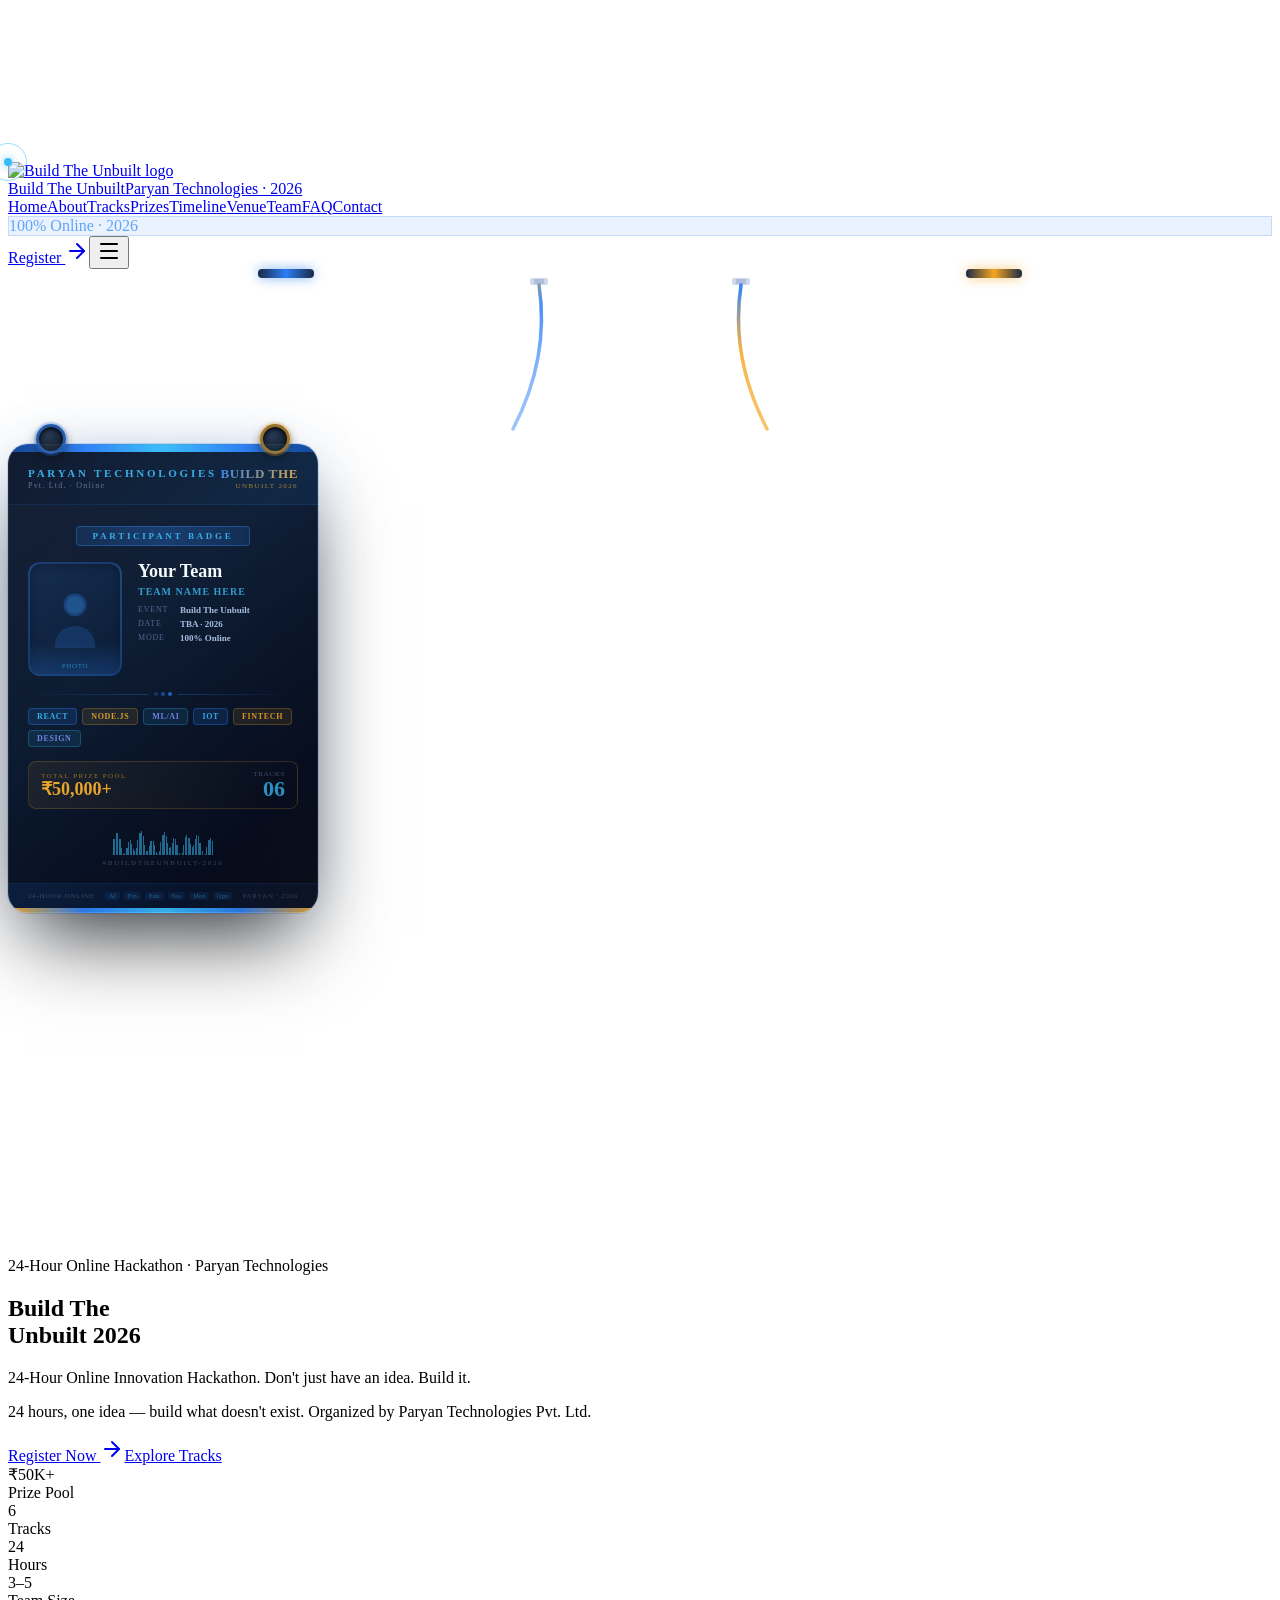
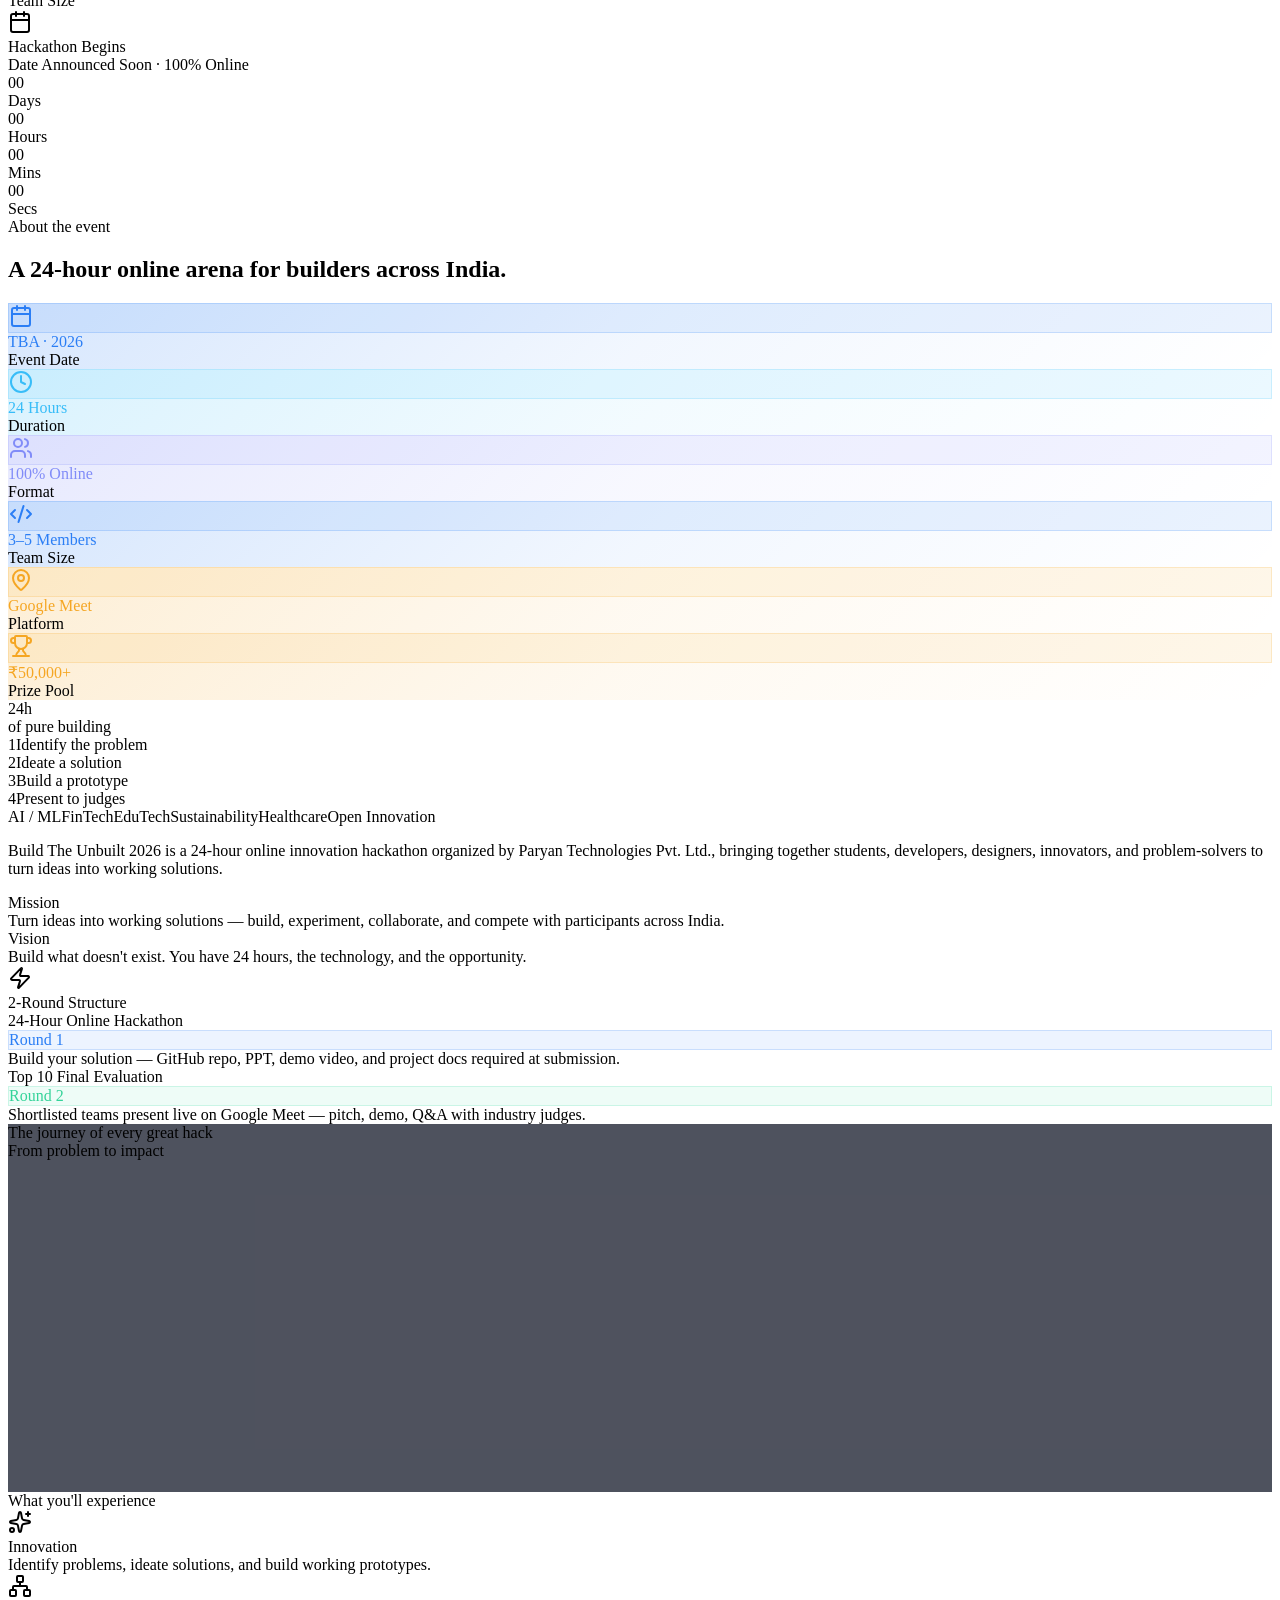
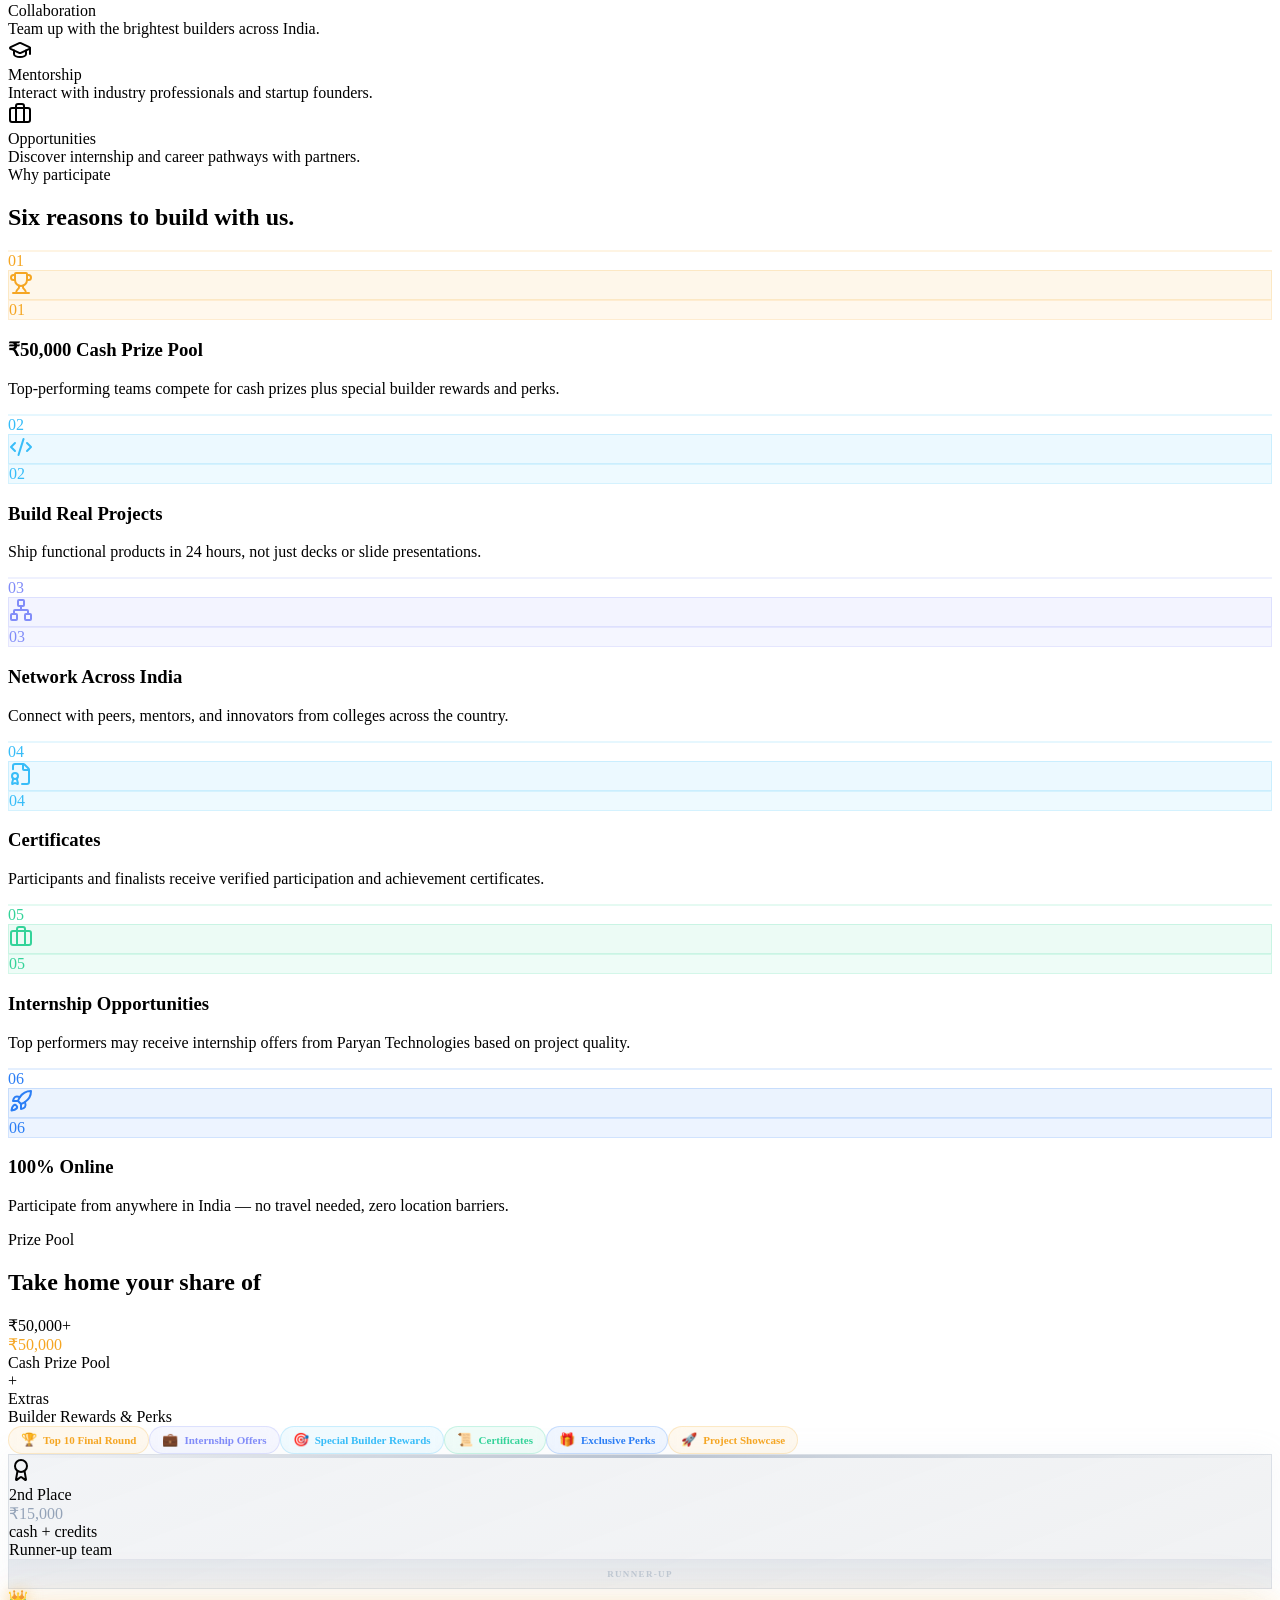
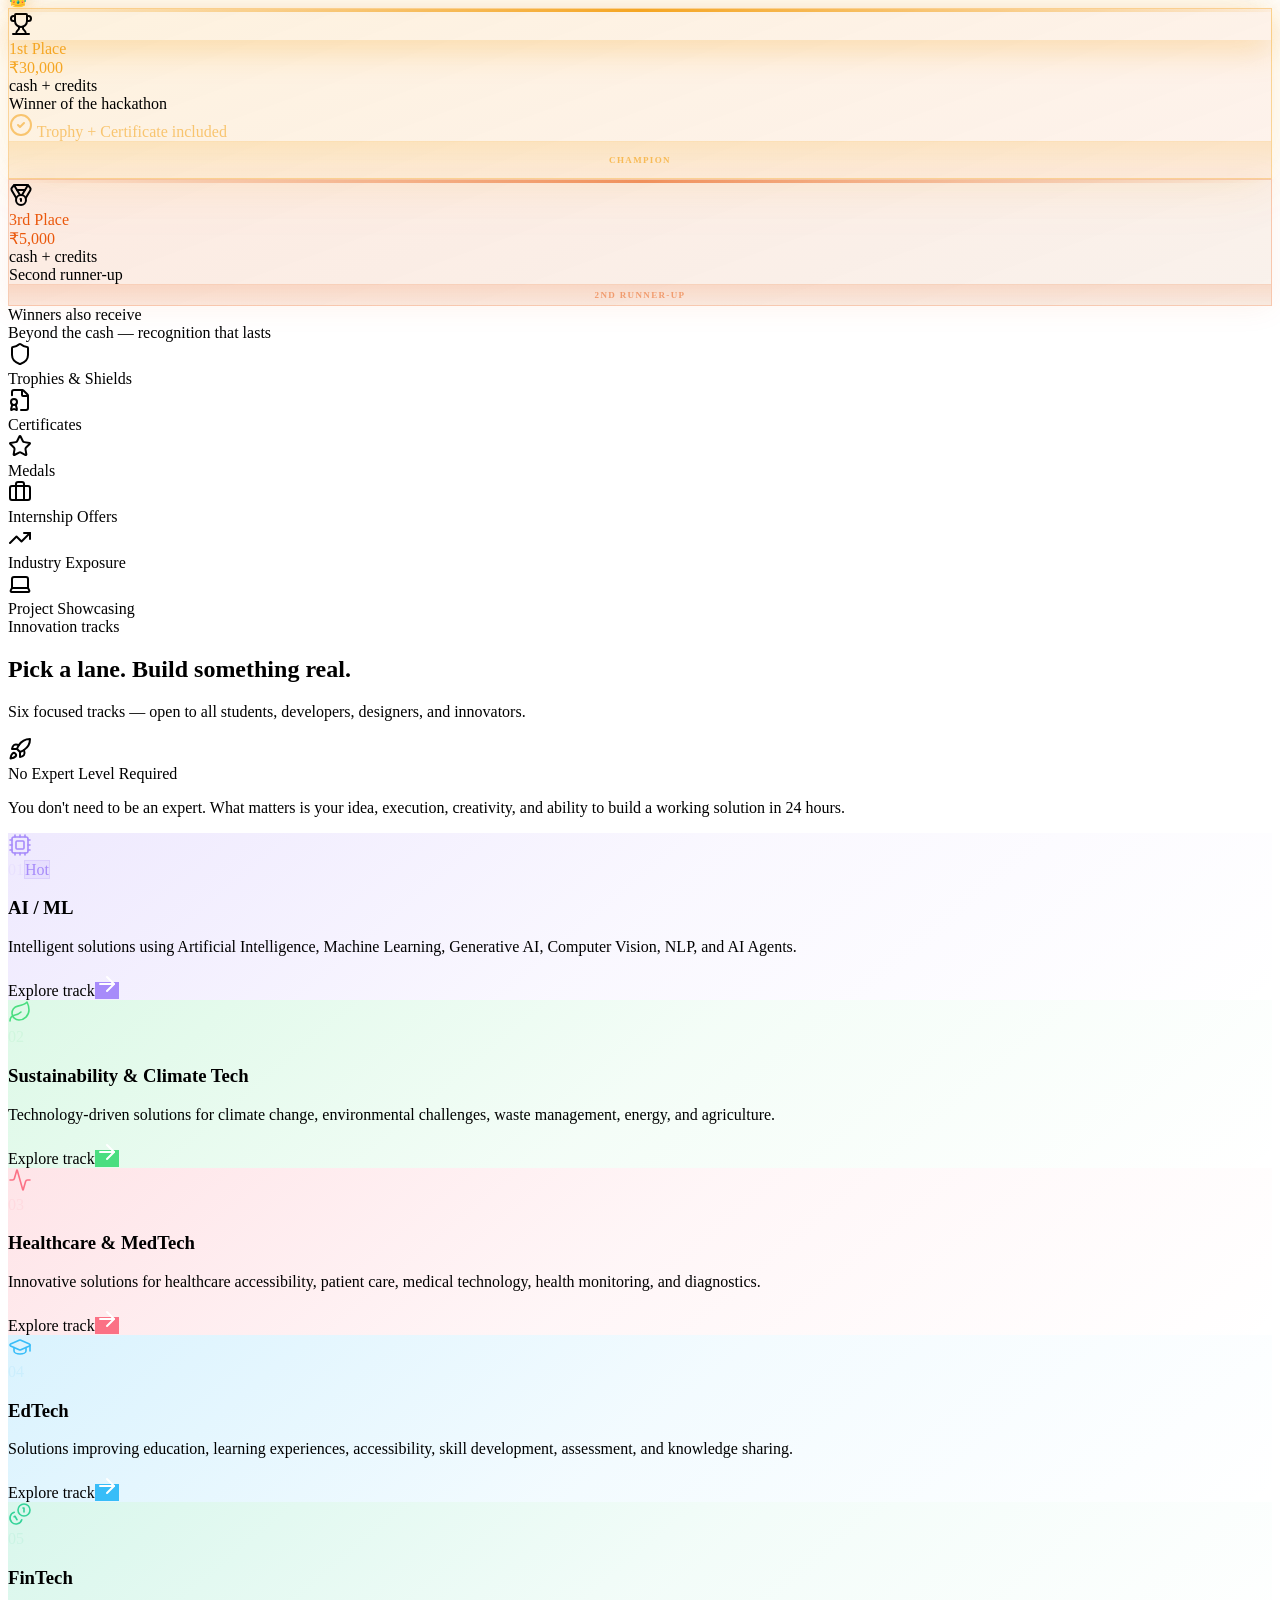
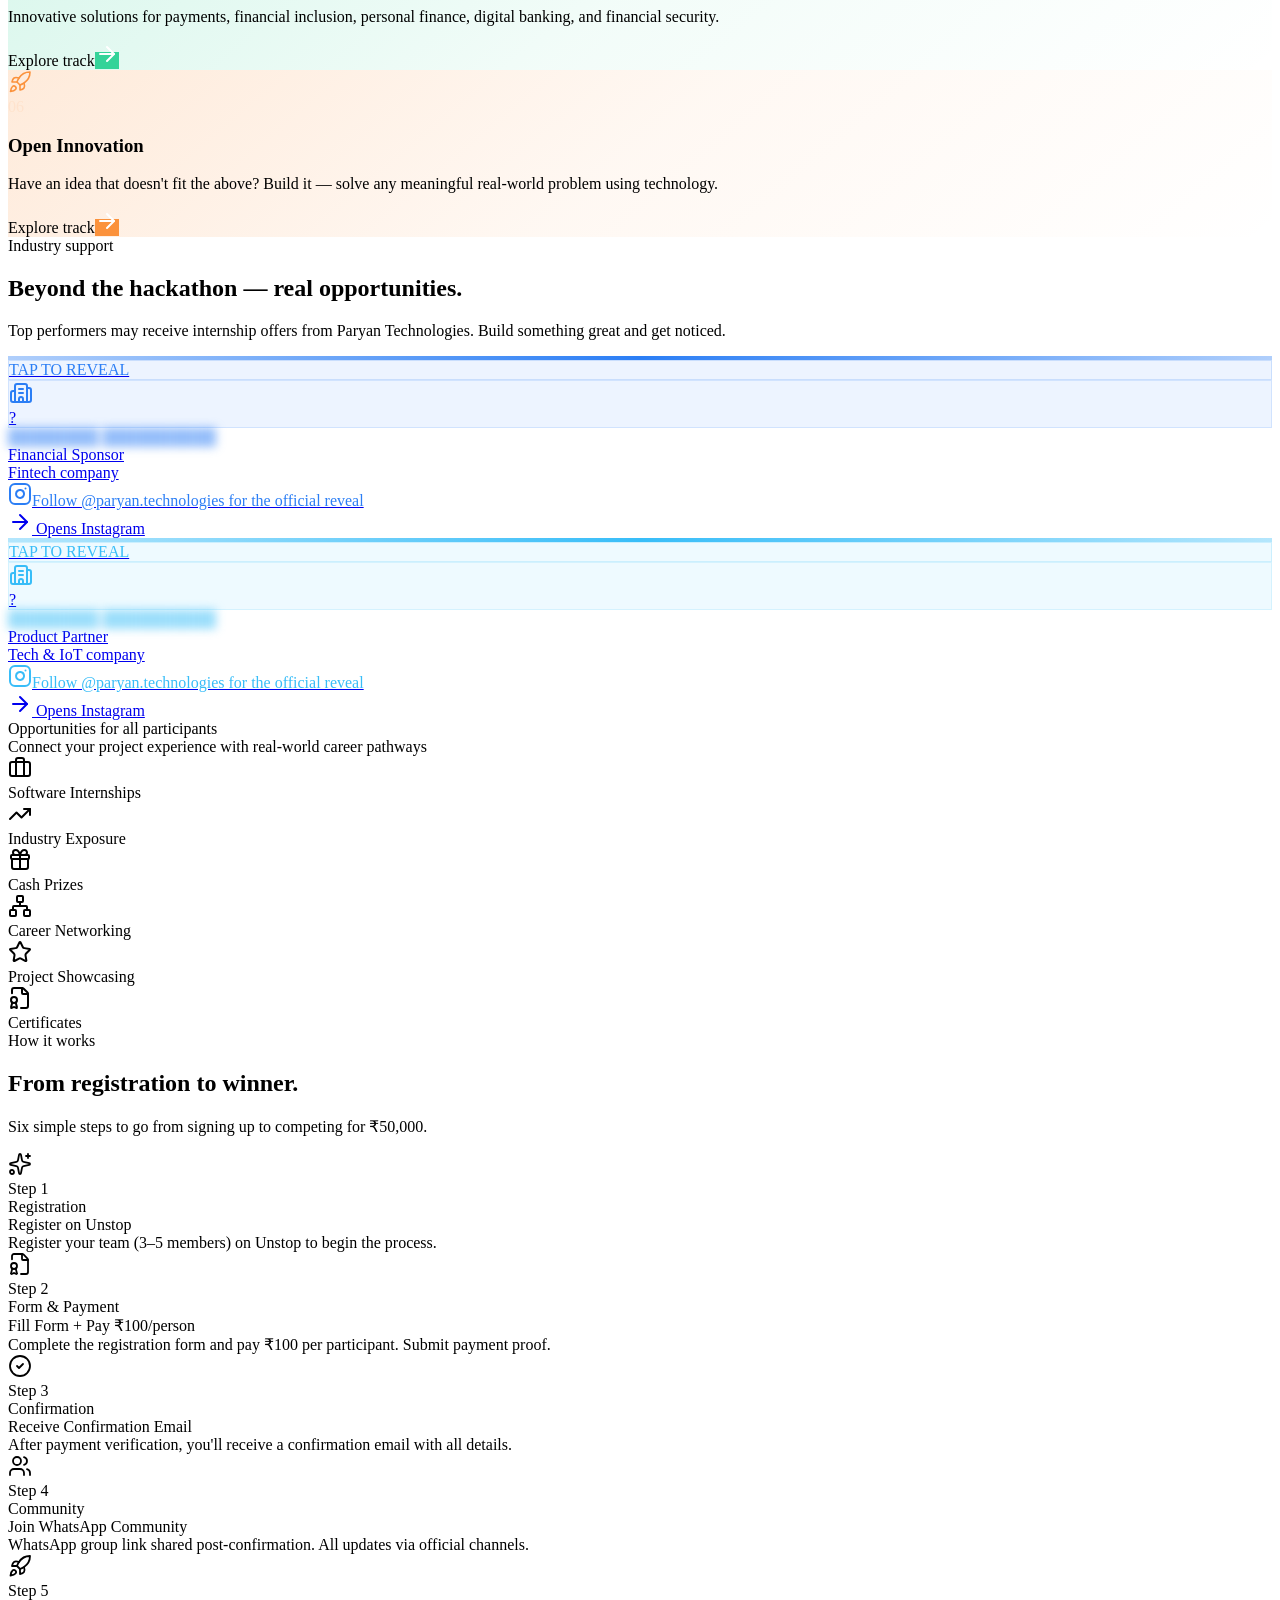
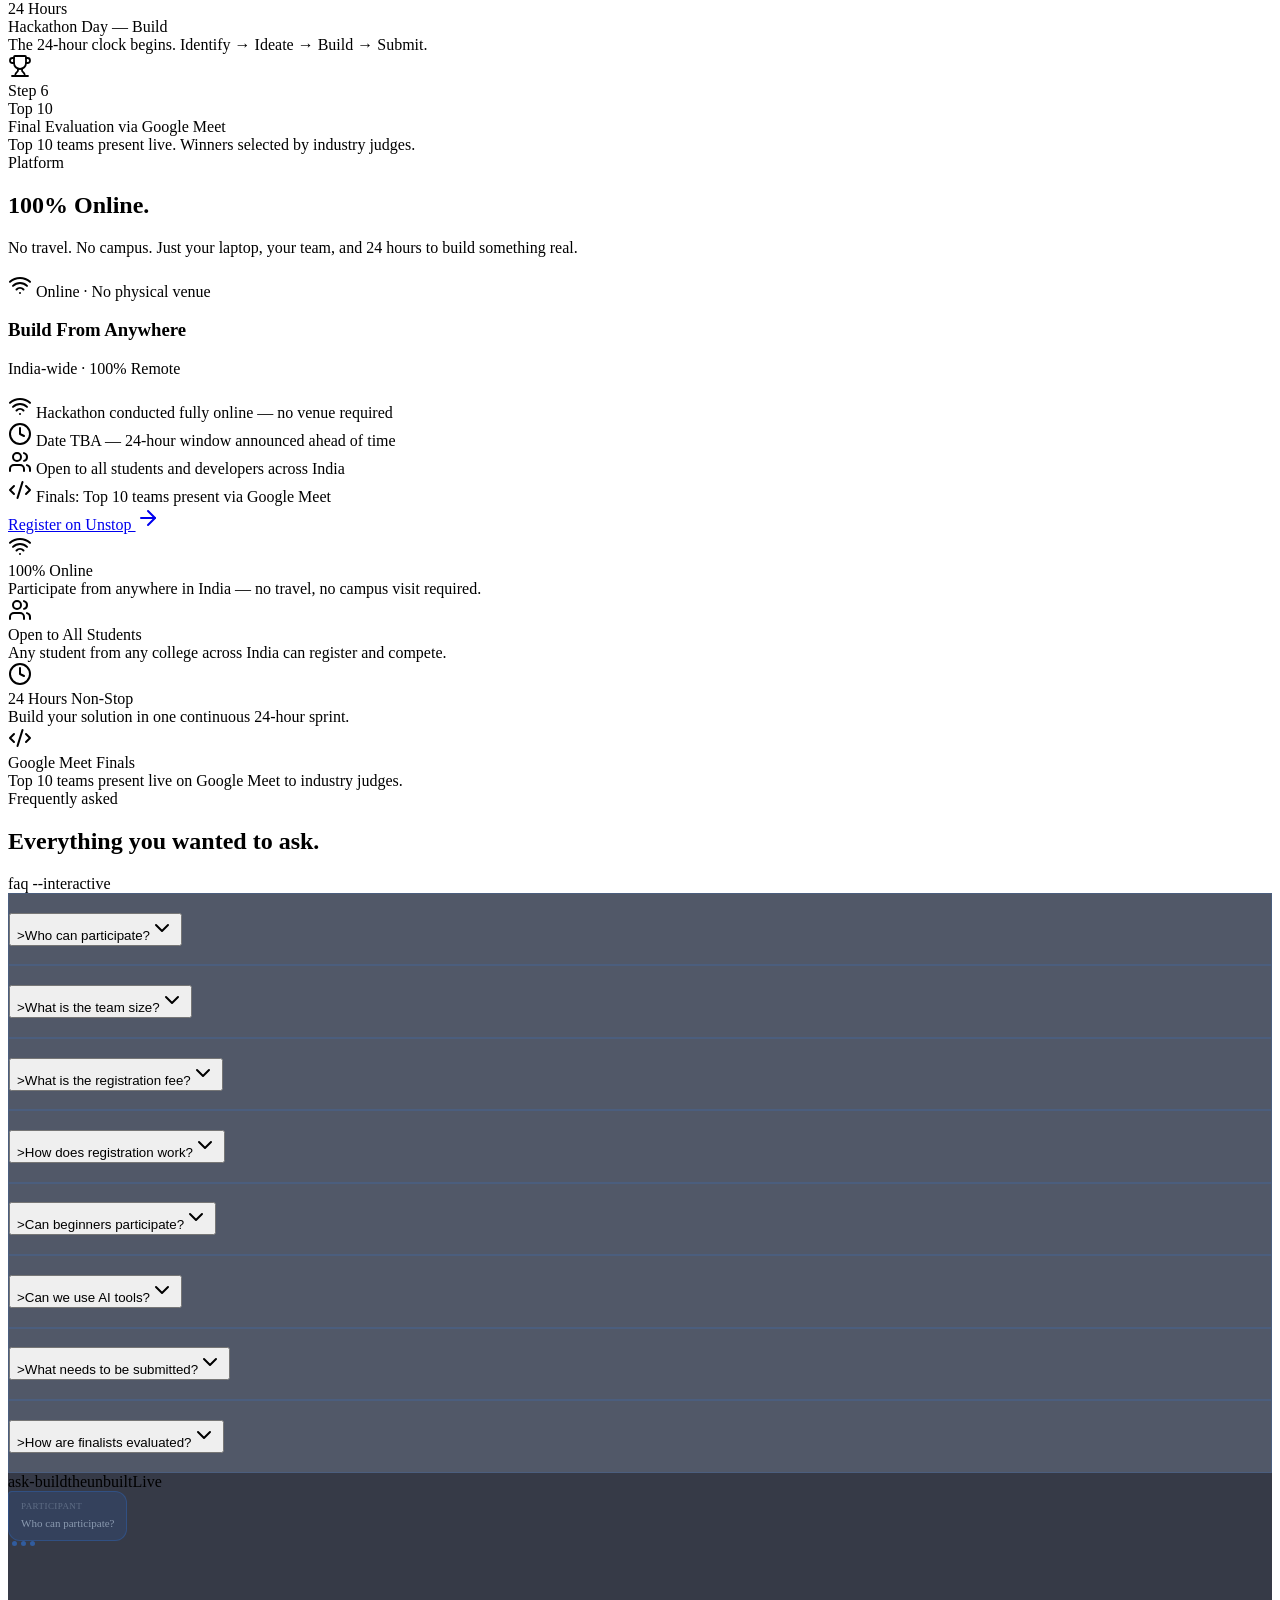
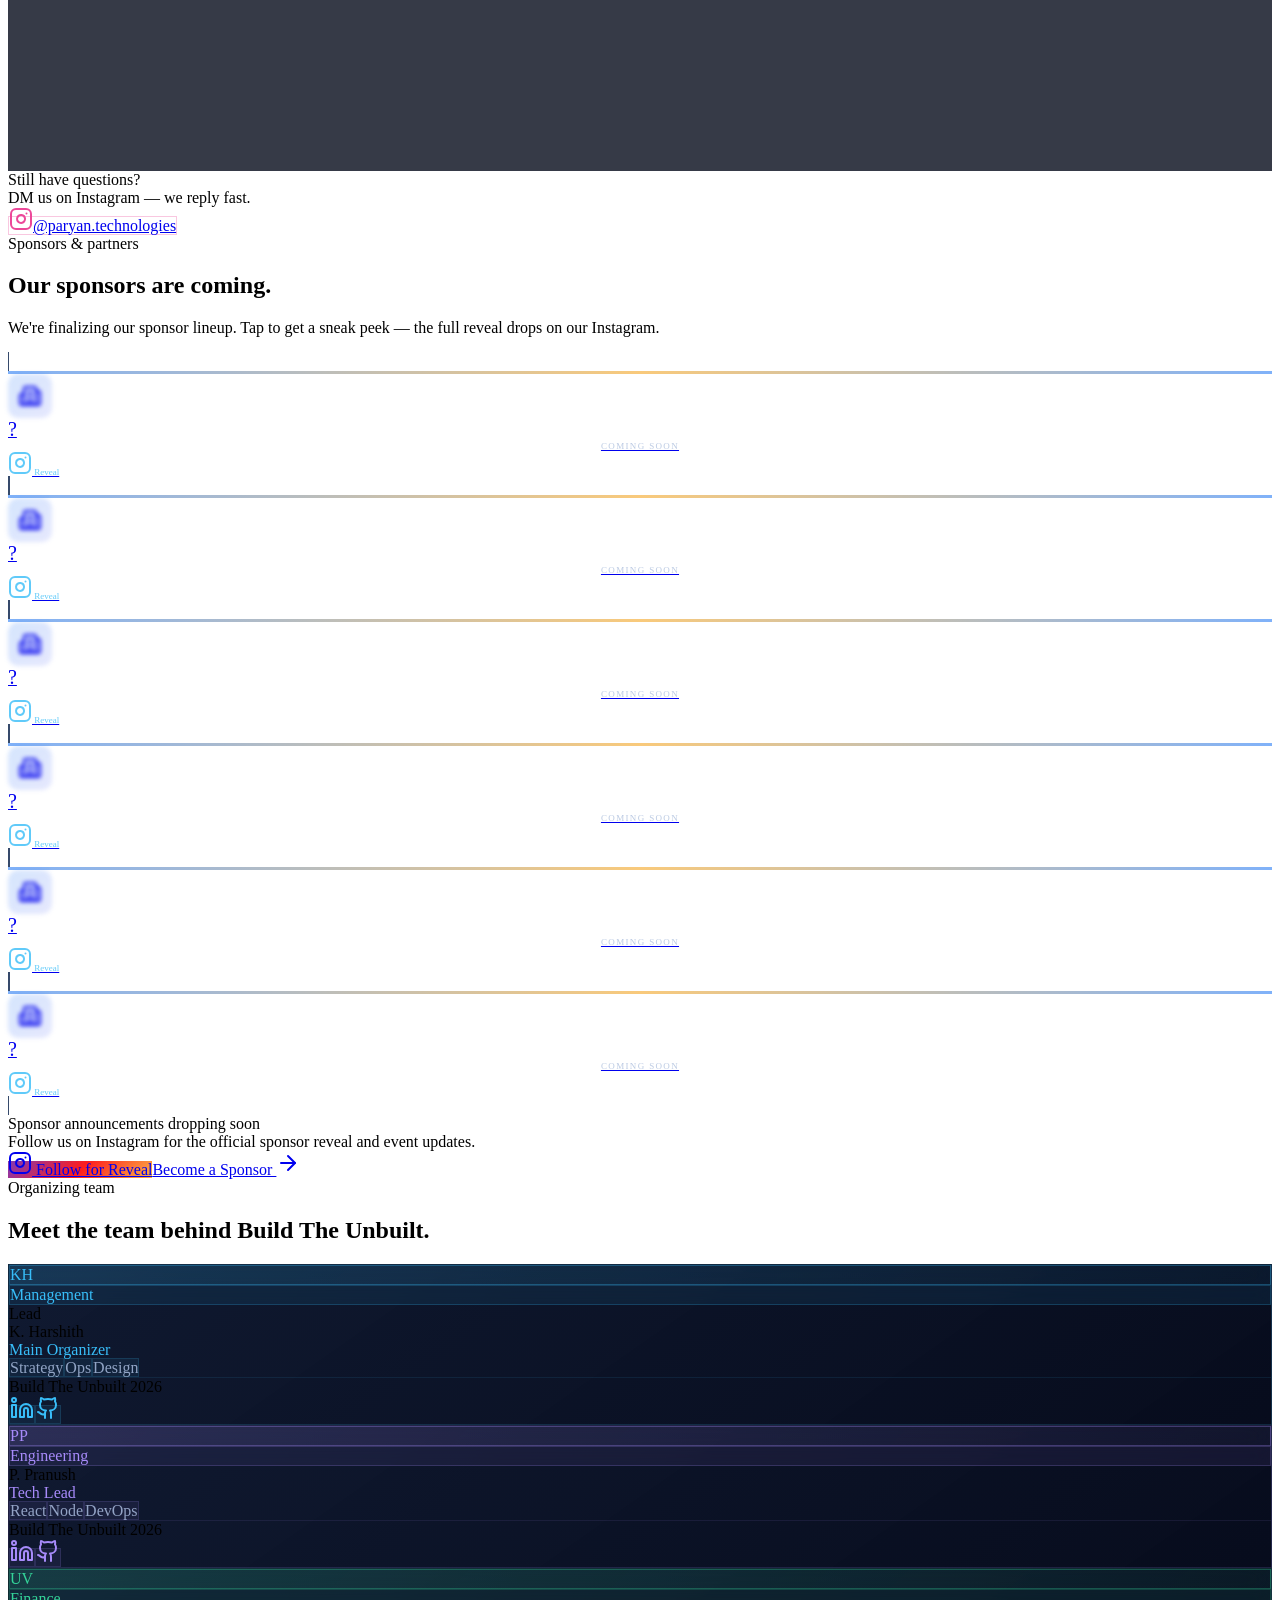
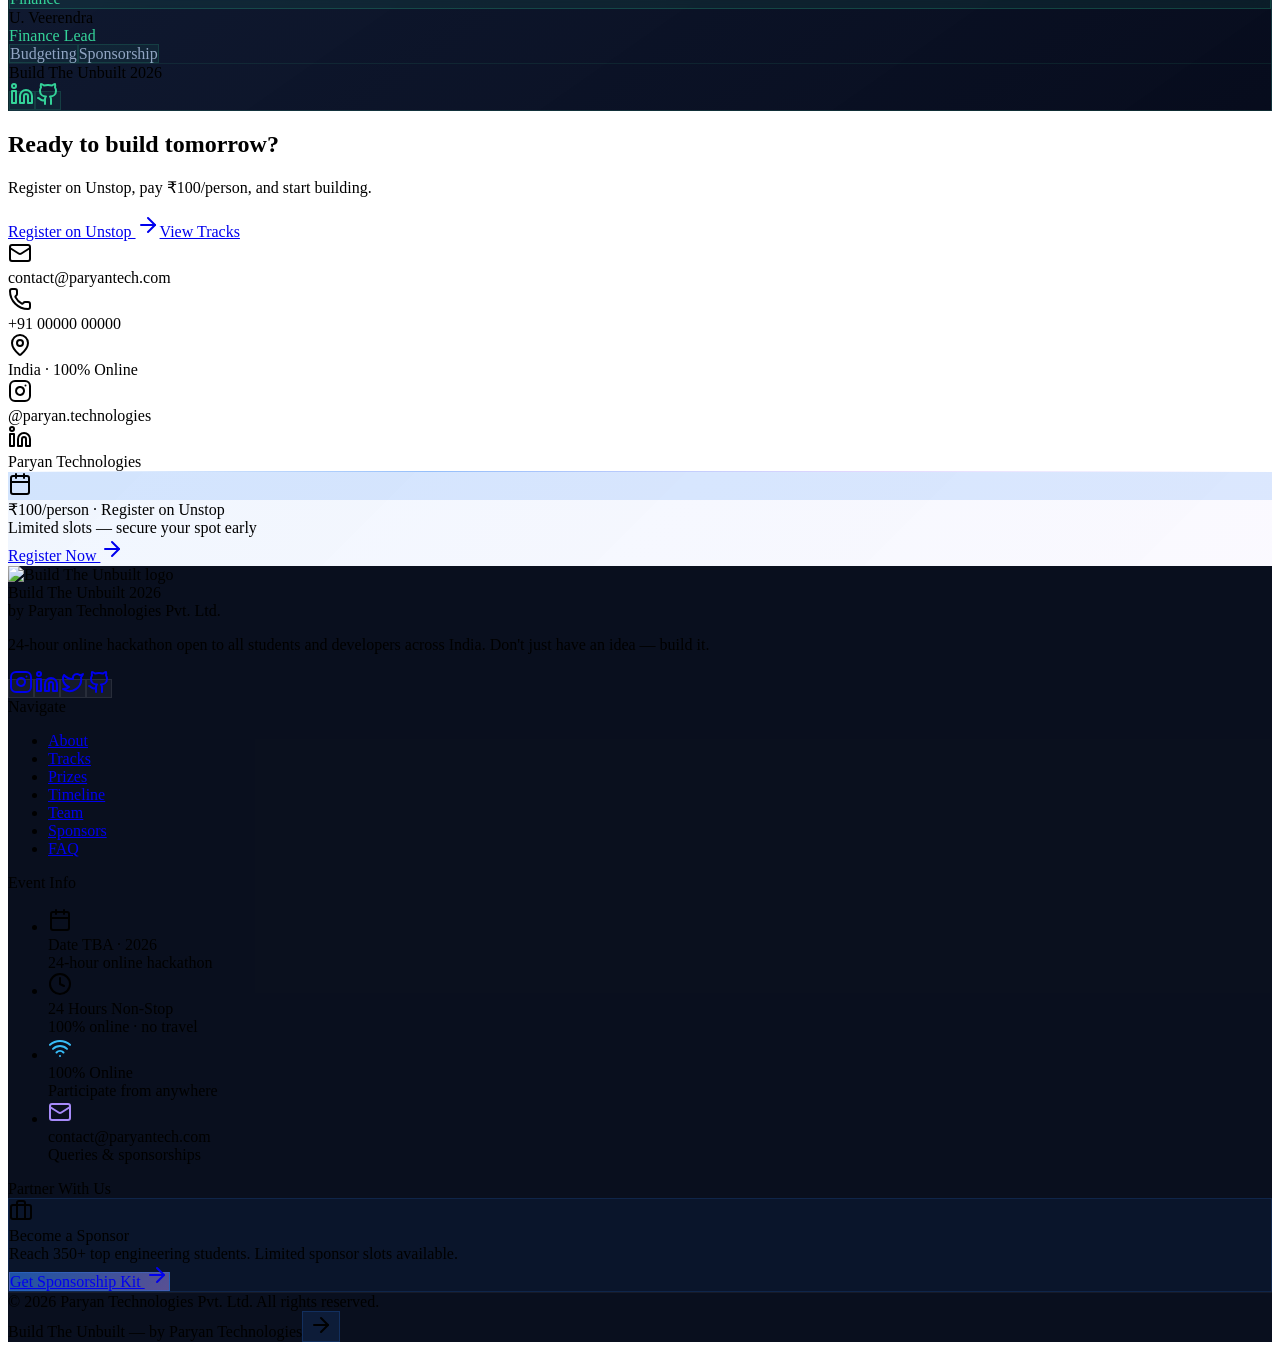
==== commit b406b473: "deploy: 11d58bd9dc346a3f75e3a3fd97a1a4ba0303c2a4" ====
--- a/index.html
+++ b/index.html
@@ -1,4 +1,4 @@
-<!DOCTYPE html><html lang="en"><head><meta charSet="utf-8"/><meta name="viewport" content="width=device-width, initial-scale=1"/><link rel="preload" as="image" href="/srminnovatex/favicon.png"/><link rel="stylesheet" href="https://fonts.googleapis.com/css2?family=Space+Grotesk:wght@400;500;600;700&amp;family=Inter:wght@400;500;600;700&amp;display=swap" data-precedence="default"/><link rel="stylesheet" href="/srminnovatex/assets/styles-CdFgX3Ts.css" data-precedence="default"/><title>SRM InoVateX 2026 | 24-Hour National Hackathon</title><meta name="description" content="Join SRM InoVateX 2026 — a 24-hour national hackathon bringing together innovators, developers, designers, and entrepreneurs to solve real-world challenges and compete for a ₹60,000 prize pool."/><meta name="theme-color" content="#04091A"/><meta property="og:title" content="SRM InoVateX 2026 | 24-Hour National Hackathon"/><meta property="og:description" content="Build Tomorrow in 24 Hours. Compete for ₹60,000 across 5 innovation tracks at SRM University, Ramapuram."/><meta property="og:type" content="website"/><meta name="twitter:card" content="summary_large_image"/><meta name="twitter:title" content="SRM InoVateX 2026"/><meta name="twitter:description" content="24-Hour National Hackathon · ₹60,000 Prize Pool · September 19-20, 2026"/><link rel="modulepreload" href="/srminnovatex/assets/index-CQW296Gc.js"/><link rel="modulepreload" href="/srminnovatex/assets/routes-BHZ0Ogs3.js"/><link rel="preconnect" href="https://fonts.googleapis.com"/><link rel="preconnect" href="https://fonts.gstatic.com" crossorigin="anonymous"/><link rel="icon" href="/srminnovatex/favicon.png" type="image/png"/></head><body><!--$--><div class="relative min-h-screen bg-background text-foreground" style="cursor:none"><canvas class="fixed inset-0 pointer-events-none" style="z-index:0;opacity:0.18"></canvas><div style="position:fixed;z-index:9999;width:8px;height:8px;border-radius:50%;background:rgb(56,189,248);transform:translate(-50%,-50%);pointer-events:none;box-shadow:0 0 10px rgba(56,189,248,0.8)"></div><div style="position:fixed;z-index:9998;width:36px;height:36px;border-radius:50%;border:1.5px solid rgba(56,189,248,0.5);transform:translate(-50%,-50%);pointer-events:none"></div><style>
+<!DOCTYPE html><html lang="en"><head><meta charSet="utf-8"/><meta name="viewport" content="width=device-width, initial-scale=1"/><link rel="preload" as="image" href="/buildtheunbuilt/favicon.png"/><link rel="stylesheet" href="https://fonts.googleapis.com/css2?family=Space+Grotesk:wght@400;500;600;700&amp;family=Inter:wght@400;500;600;700&amp;display=swap" data-precedence="default"/><link rel="stylesheet" href="/buildtheunbuilt/assets/styles-CdFgX3Ts.css" data-precedence="default"/><title>Build The Unbuilt 2026 | 24-Hour Online Innovation Hackathon</title><meta name="description" content="Build The Unbuilt 2026 — a 24-hour online innovation hackathon by Paryan Technologies. Open to all students and developers across India. ₹50,000 prize pool across 6 tracks."/><meta name="theme-color" content="#04091A"/><meta property="og:title" content="Build The Unbuilt 2026 | 24-Hour Online Hackathon"/><meta property="og:description" content="Don&#x27;t just have an idea — build it. 24 hours, ₹50,000 prize pool, 6 tracks. 100% online. By Paryan Technologies Pvt. Ltd."/><meta property="og:type" content="website"/><meta name="twitter:card" content="summary_large_image"/><meta name="twitter:title" content="Build The Unbuilt 2026"/><meta name="twitter:description" content="24-Hour Online Hackathon · ₹50,000 Prize Pool · 6 Tracks · 100% Online"/><link rel="modulepreload" href="/buildtheunbuilt/assets/index-CKbREB5Q.js"/><link rel="modulepreload" href="/buildtheunbuilt/assets/routes-C7U1-vkR.js"/><link rel="preconnect" href="https://fonts.googleapis.com"/><link rel="preconnect" href="https://fonts.gstatic.com" crossorigin="anonymous"/><link rel="icon" href="/buildtheunbuilt/favicon.png" type="image/png"/></head><body><!--$--><div class="relative min-h-screen bg-background text-foreground" style="cursor:none"><canvas class="fixed inset-0 pointer-events-none" style="z-index:0;opacity:0.18"></canvas><div style="position:fixed;z-index:9999;width:8px;height:8px;border-radius:50%;background:rgb(56,189,248);transform:translate(-50%,-50%);pointer-events:none;box-shadow:0 0 10px rgba(56,189,248,0.8)"></div><div style="position:fixed;z-index:9998;width:36px;height:36px;border-radius:50%;border:1.5px solid rgba(56,189,248,0.5);transform:translate(-50%,-50%);pointer-events:none"></div><style>
         @keyframes holoShimmer {
           0%   { background-position: 0% 0%; }
           50%  { background-position: 100% 100%; }
@@ -8,7 +8,7 @@
           from { opacity:0; transform: translateX(-16px); }
           to   { opacity:1; transform: translateX(0); }
         }
-      </style><header class="fixed inset-x-0 top-0 z-50 transition-all duration-500 py-5"><div class="mx-auto max-w-7xl px-6"><nav class="flex items-center justify-between rounded-2xl px-5 py-2.5 transition-all glass"><a href="#home" class="flex items-center gap-2 shrink-0"><img src="/srminnovatex/favicon.png" alt="Build The Unbuilt logo" class="h-9 w-9 rounded-xl object-contain bg-white/90 p-0.5"/><div class="flex flex-col leading-tight"><span class="font-display text-sm font-bold tracking-tight">Build The Unbuilt</span><span class="text-[10px] text-muted-foreground -mt-0.5">Paryan Technologies · 2026</span></div></a><div class="hidden lg:flex items-center gap-0.5"><a href="#home" class="relative rounded-full px-3.5 py-1.5 text-sm transition-all duration-200 text-foreground">Home<span class="absolute bottom-0.5 left-1/2 -translate-x-1/2 h-0.5 w-4 rounded-full bg-primary"></span></a><a href="#about" class="relative rounded-full px-3.5 py-1.5 text-sm transition-all duration-200 text-muted-foreground hover:text-foreground hover:bg-white/5">About</a><a href="#tracks" class="relative rounded-full px-3.5 py-1.5 text-sm transition-all duration-200 text-muted-foreground hover:text-foreground hover:bg-white/5">Tracks</a><a href="#prizes" class="relative rounded-full px-3.5 py-1.5 text-sm transition-all duration-200 text-muted-foreground hover:text-foreground hover:bg-white/5">Prizes</a><a href="#timeline" class="relative rounded-full px-3.5 py-1.5 text-sm transition-all duration-200 text-muted-foreground hover:text-foreground hover:bg-white/5">Timeline</a><a href="#venue" class="relative rounded-full px-3.5 py-1.5 text-sm transition-all duration-200 text-muted-foreground hover:text-foreground hover:bg-white/5">Venue</a><a href="#team" class="relative rounded-full px-3.5 py-1.5 text-sm transition-all duration-200 text-muted-foreground hover:text-foreground hover:bg-white/5">Team</a><a href="#faq" class="relative rounded-full px-3.5 py-1.5 text-sm transition-all duration-200 text-muted-foreground hover:text-foreground hover:bg-white/5">FAQ</a><a href="#contact" class="relative rounded-full px-3.5 py-1.5 text-sm transition-all duration-200 text-muted-foreground hover:text-foreground hover:bg-white/5">Contact</a></div><div class="flex items-center gap-2"><div class="hidden md:flex items-center gap-1.5 rounded-full px-3 py-1 text-[10px] font-semibold" style="background:rgba(43,126,245,0.1);border:1px solid rgba(43,126,245,0.2);color:#60a5fa"><span class="relative flex h-1.5 w-1.5"><span class="absolute inline-flex h-full w-full rounded-full animate-ping opacity-75" style="background:#60a5fa"></span><span class="relative inline-flex h-1.5 w-1.5 rounded-full" style="background:#60a5fa"></span></span>100% Online · 2026</div><a href="#register" data-magnetic="true" class="hidden sm:inline-flex items-center gap-1.5 rounded-full btn-glow btn-glow-hover px-5 py-2 text-sm font-medium text-white">Register <svg xmlns="http://www.w3.org/2000/svg" width="24" height="24" viewBox="0 0 24 24" fill="none" stroke="currentColor" stroke-width="2" stroke-linecap="round" stroke-linejoin="round" class="lucide lucide-arrow-right h-3.5 w-3.5" aria-hidden="true"><path d="M5 12h14"></path><path d="m12 5 7 7-7 7"></path></svg></a><button aria-label="Menu" class="lg:hidden grid h-9 w-9 place-items-center rounded-full glass"><svg xmlns="http://www.w3.org/2000/svg" width="24" height="24" viewBox="0 0 24 24" fill="none" stroke="currentColor" stroke-width="2" stroke-linecap="round" stroke-linejoin="round" class="lucide lucide-menu h-4 w-4" aria-hidden="true"><path d="M4 5h16"></path><path d="M4 12h16"></path><path d="M4 19h16"></path></svg></button></div></nav></div></header><main style="position:relative;z-index:1"><section id="home" class="relative min-h-screen flex items-center pt-28 pb-16 overflow-hidden"><div class="absolute inset-0 z-0"><div class="hidden md:block absolute inset-0"><canvas class="absolute inset-0 w-full h-full pointer-events-none" style="opacity:0.92"></canvas></div><div class="md:hidden absolute inset-0"><canvas class="absolute inset-0 w-full h-full pointer-events-none" style="opacity:0.75"></canvas></div><div class="absolute inset-0 grid-bg opacity-50"></div><div class="absolute -top-40 -left-40 h-[700px] w-[700px] rounded-full bg-primary/20 blur-[160px] animate-glow-pulse"></div><div class="absolute -top-20 right-0 h-[400px] w-[400px] rounded-full bg-accent/12 blur-[120px] animate-glow-pulse" style="animation-delay:2s"></div><div class="absolute top-1/3 -right-40 h-[600px] w-[600px] rounded-full bg-purple/18 blur-[150px] animate-glow-pulse" style="animation-delay:1.5s"></div><div class="absolute bottom-0 left-1/3 h-[480px] w-[480px] rounded-full bg-cyan/12 blur-[140px] animate-glow-pulse" style="animation-delay:3s"></div><div class="absolute inset-0 bg-gradient-to-r from-background/95 via-background/30 to-transparent"></div><div class="absolute inset-0 bg-gradient-to-t from-background/60 via-transparent to-transparent"></div></div><div class="relative w-full px-6 lg:px-12 xl:px-20" style="z-index:1"><div class="grid lg:grid-cols-[1fr_1.1fr] gap-16 items-center max-w-screen-2xl mx-auto"><div class="hidden lg:flex justify-center items-start pt-8"><div class="relative flex flex-col items-center select-none" style="height:680px;width:360px"><div style="position:absolute;top:0;left:22%;transform:translateX(-50%);width:56px;height:9px;background:linear-gradient(90deg,#1a2a45,#2B7EF5,#1a2a45);border-radius:4px;box-shadow:0 0 12px rgba(43,126,245,0.6)"></div><div style="position:absolute;top:0;left:78%;transform:translateX(-50%);width:56px;height:9px;background:linear-gradient(90deg,#1a2a45,#F5A623,#1a2a45);border-radius:4px;box-shadow:0 0 12px rgba(245,166,35,0.6)"></div><div style="position:absolute;top:9px;left:0;right:0;height:155px;pointer-events:none;z-index:1"><svg viewBox="0 0 360 155" style="width:100%;height:100%;overflow:visible"><defs><linearGradient id="lanyardGradL" x1="0" y1="0" x2="0.3" y2="1"><stop offset="0%" stop-color="rgba(245,166,35,0.95)"></stop><stop offset="40%" stop-color="rgba(43,126,245,0.85)"></stop><stop offset="100%" stop-color="rgba(43,126,245,0.4)"></stop></linearGradient><linearGradient id="lanyardGradR" x1="0" y1="0" x2="-0.3" y2="1"><stop offset="0%" stop-color="rgba(43,126,245,0.95)"></stop><stop offset="40%" stop-color="rgba(245,166,35,0.85)"></stop><stop offset="100%" stop-color="rgba(245,166,35,0.4)"></stop></linearGradient></defs><rect x="70" y="0" width="18" height="7" rx="2" fill="rgba(200,210,230,0.85)"></rect><rect x="74" y="1" width="10" height="5" rx="1" fill="rgba(150,170,210,0.6)"></rect><rect x="272" y="0" width="18" height="7" rx="2" fill="rgba(200,210,230,0.85)"></rect><rect x="276" y="1" width="10" height="5" rx="1" fill="rgba(150,170,210,0.6)"></rect><path d="M 79 7 Q 90 80 53 151" fill="none" stroke="url(#lanyardGradL)" stroke-width="3.5" stroke-linecap="round"></path><path d="M 281 7 Q 270 80 307 151" fill="none" stroke="url(#lanyardGradR)" stroke-width="3.5" stroke-linecap="round"></path></svg></div><div style="position:absolute;top:155px;transform-origin:top center;width:310px;z-index:2"><div style="display:flex;justify-content:space-between;padding-left:28px;padding-right:28px;margin-bottom:-10px;position:relative;z-index:3"><div style="width:24px;height:24px;border-radius:50%;background:radial-gradient(circle at 40% 35%, #2a3a55, #0a1520);border:3px solid rgba(43,126,245,0.6);box-shadow:0 0 0 2px rgba(43,126,245,0.25), 0 4px 10px rgba(0,0,0,0.5), inset 0 2px 4px rgba(0,0,0,0.8)"></div><div style="width:24px;height:24px;border-radius:50%;background:radial-gradient(circle at 40% 35%, #2a3a55, #0a1520);border:3px solid rgba(245,166,35,0.6);box-shadow:0 0 0 2px rgba(245,166,35,0.25), 0 4px 10px rgba(0,0,0,0.5), inset 0 2px 4px rgba(0,0,0,0.8)"></div></div><div style="border-radius:20px;overflow:hidden;box-shadow:0 40px 80px -20px rgba(0,0,0,0.8), 0 0 0 1px rgba(43,126,245,0.2), 0 0 60px -20px rgba(43,126,245,0.3);position:relative"><div style="position:absolute;inset:0;z-index:10;pointer-events:none;background:linear-gradient(135deg,transparent 0%,rgba(56,189,248,0.06) 20%,transparent 40%,rgba(245,166,35,0.05) 60%,transparent 80%,rgba(129,140,248,0.05) 100%);background-size:200% 200%;animation:holoShimmer 5s linear infinite"></div><div style="position:absolute;inset:0;z-index:9;pointer-events:none;border-radius:20px;border:1px solid rgba(255,255,255,0.08);background:linear-gradient(145deg,rgba(255,255,255,0.04) 0%,transparent 50%,rgba(0,0,0,0.1) 100%)"></div><div style="height:8px;background:linear-gradient(90deg,#0a3a8c,#2B7EF5,#38BDF8,#2B7EF5,#0a3a8c)"></div><div style="background:linear-gradient(135deg,#081228,#0d1e3a);padding:14px 20px;display:flex;align-items:center;justify-content:space-between;border-bottom:1px solid rgba(43,126,245,0.15)"><div><div style="font-size:11px;font-weight:800;color:rgba(56,189,248,0.9);letter-spacing:0.25em;text-transform:uppercase">Paryan Technologies</div><div style="font-size:8px;color:rgba(180,200,240,0.5);letter-spacing:0.15em;margin-top:2px">Pvt. Ltd. · Online</div></div><div style="text-align:right"><div style="font-size:13px;font-weight:900;background:linear-gradient(135deg,#2B7EF5,#F5A623);-webkit-background-clip:text;-webkit-text-fill-color:transparent;letter-spacing:0.05em">BUILD THE</div><div style="font-size:7px;color:rgba(245,166,35,0.7);letter-spacing:0.2em;text-transform:uppercase">UNBUILT 2026</div></div></div><div style="background:linear-gradient(160deg,rgba(8,18,40,0.98),rgba(4,9,26,0.99));padding:20px 20px 16px"><div style="text-align:center;margin-bottom:16px"><div style="display:inline-block;font-size:9px;font-weight:800;letter-spacing:0.3em;text-transform:uppercase;background:linear-gradient(90deg,rgba(43,126,245,0.15),rgba(43,126,245,0.3),rgba(43,126,245,0.15));border:1px solid rgba(43,126,245,0.4);color:rgba(56,189,248,0.9);border-radius:4px;padding:4px 16px">PARTICIPANT BADGE</div></div><div style="display:flex;gap:16px;margin-bottom:16px"><div style="width:90px;height:110px;border-radius:12px;flex-shrink:0;overflow:hidden;border:2px solid rgba(43,126,245,0.3);background:linear-gradient(145deg,rgba(43,126,245,0.15),rgba(8,18,40,0.8));display:flex;flex-direction:column;align-items:center;justify-content:center;position:relative;box-shadow:inset 0 2px 8px rgba(0,0,0,0.4)"><svg viewBox="0 0 60 80" style="width:50px;height:65px"><circle cx="30" cy="22" r="14" fill="rgba(43,126,245,0.3)"></circle><path d="M5 75 Q5 50 30 48 Q55 50 55 75" fill="rgba(43,126,245,0.2)"></path><circle cx="30" cy="22" r="11" fill="rgba(56,189,248,0.15)"></circle></svg><div style="position:absolute;bottom:0;left:0;right:0;height:28px;background:linear-gradient(to top,rgba(43,126,245,0.25),transparent);display:flex;align-items:flex-end;justify-content:center;padding-bottom:4px"><span style="font-size:7px;color:rgba(56,189,248,0.6);letter-spacing:0.1em">PHOTO</span></div></div><div style="flex:1"><div style="font-size:18px;font-weight:900;color:white;line-height:1.1;margin-bottom:4px;font-family:var(--font-display)">Your Team</div><div style="font-size:10px;color:rgba(56,189,248,0.8);font-weight:600;letter-spacing:0.1em;margin-bottom:8px;text-transform:uppercase">Team Name Here</div><div style="display:flex;flex-direction:column;gap:4px"><div style="display:flex;gap:6px;align-items:center"><span style="font-size:8px;color:rgba(120,150,200,0.6);letter-spacing:0.1em;width:36px;text-transform:uppercase">Event</span><span style="font-size:9px;color:rgba(200,220,255,0.85);font-weight:600">Build The Unbuilt</span></div><div style="display:flex;gap:6px;align-items:center"><span style="font-size:8px;color:rgba(120,150,200,0.6);letter-spacing:0.1em;width:36px;text-transform:uppercase">Date</span><span style="font-size:9px;color:rgba(200,220,255,0.85);font-weight:600">TBA · 2026</span></div><div style="display:flex;gap:6px;align-items:center"><span style="font-size:8px;color:rgba(120,150,200,0.6);letter-spacing:0.1em;width:36px;text-transform:uppercase">Mode</span><span style="font-size:9px;color:rgba(200,220,255,0.85);font-weight:600">100% Online</span></div></div></div></div><div style="display:flex;align-items:center;gap:6px;margin-bottom:12px"><div style="flex:1;height:1px;background:linear-gradient(90deg,transparent,rgba(43,126,245,0.3))"></div><div style="display:flex;gap:3px"><div style="width:4px;height:4px;border-radius:50%;background:rgba(43,126,245,0.3)"></div><div style="width:4px;height:4px;border-radius:50%;background:rgba(43,126,245,0.5)"></div><div style="width:4px;height:4px;border-radius:50%;background:rgba(43,126,245,0.7)"></div></div><div style="flex:1;height:1px;background:linear-gradient(90deg,rgba(43,126,245,0.3),transparent)"></div></div><div style="display:flex;flex-wrap:wrap;gap:5px;margin-bottom:14px"><span style="font-size:8px;font-weight:700;text-transform:uppercase;letter-spacing:0.08em;background:rgba(43,126,245,0.15);border:1px solid rgba(43,126,245,0.35);border-radius:4px;padding:3px 8px;color:rgba(56,189,248,0.9)">React</span><span style="font-size:8px;font-weight:700;text-transform:uppercase;letter-spacing:0.08em;background:rgba(245,166,35,0.1);border:1px solid rgba(245,166,35,0.25);border-radius:4px;padding:3px 8px;color:rgba(245,166,35,0.9)">Node.js</span><span style="font-size:8px;font-weight:700;text-transform:uppercase;letter-spacing:0.08em;background:rgba(56,189,248,0.1);border:1px solid rgba(56,189,248,0.25);border-radius:4px;padding:3px 8px;color:rgba(129,140,248,0.9)">ML/AI</span><span style="font-size:8px;font-weight:700;text-transform:uppercase;letter-spacing:0.08em;background:rgba(43,126,245,0.15);border:1px solid rgba(43,126,245,0.35);border-radius:4px;padding:3px 8px;color:rgba(56,189,248,0.9)">IoT</span><span style="font-size:8px;font-weight:700;text-transform:uppercase;letter-spacing:0.08em;background:rgba(245,166,35,0.1);border:1px solid rgba(245,166,35,0.25);border-radius:4px;padding:3px 8px;color:rgba(245,166,35,0.9)">FinTech</span><span style="font-size:8px;font-weight:700;text-transform:uppercase;letter-spacing:0.08em;background:rgba(56,189,248,0.1);border:1px solid rgba(56,189,248,0.25);border-radius:4px;padding:3px 8px;color:rgba(129,140,248,0.9)">Design</span></div><div style="background:linear-gradient(90deg,rgba(245,166,35,0.08),rgba(245,166,35,0.04),transparent);border:1px solid rgba(245,166,35,0.2);border-radius:8px;padding:8px 12px;display:flex;align-items:center;justify-content:space-between;margin-bottom:14px"><div><div style="font-size:7px;color:rgba(245,166,35,0.6);letter-spacing:0.2em;text-transform:uppercase">Total Prize Pool</div><div style="font-size:18px;font-weight:900;color:#F5A623;font-family:var(--font-display);line-height:1">₹50,000+</div></div><div style="text-align:right"><div style="font-size:7px;color:rgba(120,150,200,0.5);letter-spacing:0.1em">TRACKS</div><div style="font-size:22px;font-weight:900;color:rgba(56,189,248,0.8);font-family:var(--font-display);line-height:1">06</div></div></div><div style="display:flex;flex-direction:column;align-items:center"><div style="display:flex;gap:0.5px;height:32px;align-items:flex-end;margin-bottom:4px"><div style="width:2px;height:50%;background:rgba(56,189,248,0.55)"></div><div style="width:1px;height:68%;background:rgba(56,189,248,0.55)"></div><div style="width:1px;height:70%;background:rgba(56,189,248,0.55)"></div><div style="width:2px;height:51%;background:rgba(56,189,248,0.55)"></div><div style="width:1px;height:23%;background:rgba(56,189,248,0.55)"></div><div style="width:1px;height:4%;background:rgba(56,189,248,0.55)"></div><div style="width:1px;height:5%;background:rgba(56,189,248,0.55)"></div><div style="width:2px;height:21%;background:rgba(56,189,248,0.55)"></div><div style="width:1px;height:40%;background:rgba(56,189,248,0.55)"></div><div style="width:1px;height:46%;background:rgba(56,189,248,0.55)"></div><div style="width:1px;height:35%;background:rgba(56,189,248,0.55)"></div><div style="width:1px;height:19%;background:rgba(56,189,248,0.55)"></div><div style="width:1px;height:12%;background:rgba(56,189,248,0.55)"></div><div style="width:1px;height:23%;background:rgba(56,189,248,0.55)"></div><div style="width:1px;height:47%;background:rgba(56,189,248,0.55)"></div><div style="width:2px;height:69%;background:rgba(56,189,248,0.55)"></div><div style="width:1px;height:74%;background:rgba(56,189,248,0.55)"></div><div style="width:1px;height:58%;background:rgba(56,189,248,0.55)"></div><div style="width:1px;height:32%;background:rgba(56,189,248,0.55)"></div><div style="width:1px;height:14%;background:rgba(56,189,248,0.55)"></div><div style="width:1px;height:14%;background:rgba(56,189,248,0.55)"></div><div style="width:1px;height:28%;background:rgba(56,189,248,0.55)"></div><div style="width:2px;height:43%;background:rgba(56,189,248,0.55)"></div><div style="width:1px;height:44%;background:rgba(56,189,248,0.55)"></div><div style="width:1px;height:30%;background:rgba(56,189,248,0.55)"></div><div style="width:1px;height:10%;background:rgba(56,189,248,0.55)"></div><div style="width:1px;height:2%;background:rgba(56,189,248,0.55)"></div><div style="width:1px;height:14%;background:rgba(56,189,248,0.55)"></div><div style="width:1px;height:40%;background:rgba(56,189,248,0.55)"></div><div style="width:2px;height:64%;background:rgba(56,189,248,0.55)"></div><div style="width:1px;height:72%;background:rgba(56,189,248,0.55)"></div><div style="width:1px;height:59%;background:rgba(56,189,248,0.55)"></div><div style="width:1px;height:37%;background:rgba(56,189,248,0.55)"></div><div style="width:1px;height:22%;background:rgba(56,189,248,0.55)"></div><div style="width:1px;height:24%;background:rgba(56,189,248,0.55)"></div><div style="width:1px;height:39%;background:rgba(56,189,248,0.55)"></div><div style="width:1px;height:52%;background:rgba(56,189,248,0.55)"></div><div style="width:1px;height:50%;background:rgba(56,189,248,0.55)"></div><div style="width:2px;height:31%;background:rgba(56,189,248,0.55)"></div><div style="width:1px;height:7%;background:rgba(56,189,248,0.55)"></div><div style="width:1px;height:-4%;background:rgba(56,189,248,0.55)"></div><div style="width:1px;height:6%;background:rgba(56,189,248,0.55)"></div><div style="width:1px;height:31%;background:rgba(56,189,248,0.55)"></div><div style="width:1px;height:55%;background:rgba(56,189,248,0.55)"></div><div style="width:1px;height:63%;background:rgba(56,189,248,0.55)"></div><div style="width:2px;height:53%;background:rgba(56,189,248,0.55)"></div><div style="width:1px;height:35%;background:rgba(56,189,248,0.55)"></div><div style="width:1px;height:25%;background:rgba(56,189,248,0.55)"></div><div style="width:1px;height:31%;background:rgba(56,189,248,0.55)"></div><div style="width:1px;height:49%;background:rgba(56,189,248,0.55)"></div><div style="width:1px;height:62%;background:rgba(56,189,248,0.55)"></div><div style="width:1px;height:59%;background:rgba(56,189,248,0.55)"></div><div style="width:2px;height:37%;background:rgba(56,189,248,0.55)"></div><div style="width:1px;height:11%;background:rgba(56,189,248,0.55)"></div><div style="width:1px;height:-4%;background:rgba(56,189,248,0.55)"></div><div style="width:1px;height:3%;background:rgba(56,189,248,0.55)"></div><div style="width:1px;height:25%;background:rgba(56,189,248,0.55)"></div><div style="width:2px;height:46%;background:rgba(56,189,248,0.55)"></div><div style="width:1px;height:53%;background:rgba(56,189,248,0.55)"></div><div style="width:1px;height:43%;background:rgba(56,189,248,0.55)"></div></div><div style="font-size:7px;color:rgba(120,150,200,0.45);letter-spacing:0.25em;text-transform:uppercase">#BUILDTHEUNBUILT-2026</div></div></div><div style="background:linear-gradient(90deg,#0a1a38,#081228);padding:8px 20px;display:flex;align-items:center;justify-content:space-between;border-top:1px solid rgba(43,126,245,0.1)"><div style="font-size:7px;color:rgba(120,150,200,0.4);letter-spacing:0.1em">24-HOUR ONLINE</div><div style="display:flex;gap:4px"><div style="font-size:6px;color:rgba(56,189,248,0.5);background:rgba(43,126,245,0.1);border-radius:3px;padding:1px 4px;letter-spacing:0.05em">AI</div><div style="font-size:6px;color:rgba(56,189,248,0.5);background:rgba(43,126,245,0.1);border-radius:3px;padding:1px 4px;letter-spacing:0.05em">Fin</div><div style="font-size:6px;color:rgba(56,189,248,0.5);background:rgba(43,126,245,0.1);border-radius:3px;padding:1px 4px;letter-spacing:0.05em">Edu</div><div style="font-size:6px;color:rgba(56,189,248,0.5);background:rgba(43,126,245,0.1);border-radius:3px;padding:1px 4px;letter-spacing:0.05em">Sus</div><div style="font-size:6px;color:rgba(56,189,248,0.5);background:rgba(43,126,245,0.1);border-radius:3px;padding:1px 4px;letter-spacing:0.05em">Med</div><div style="font-size:6px;color:rgba(56,189,248,0.5);background:rgba(43,126,245,0.1);border-radius:3px;padding:1px 4px;letter-spacing:0.05em">Opn</div></div><div style="font-size:7px;color:rgba(120,150,200,0.4);letter-spacing:0.1em">PARYAN · 2026</div></div><div style="height:5px;background:linear-gradient(90deg,#F5A623,#2B7EF5,#38BDF8,#2B7EF5,#F5A623)"></div></div></div></div></div><div class="animate-fade-up"><div class="inline-flex items-center gap-2 rounded-full glass px-3.5 py-1.5 text-xs text-muted-foreground mb-6"><span class="relative flex h-2 w-2"><span class="absolute inline-flex h-full w-full rounded-full bg-cyan opacity-75 animate-ping"></span><span class="relative inline-flex h-2 w-2 rounded-full bg-cyan"></span></span>24-Hour Online Hackathon · Paryan Technologies</div><h1 class="font-display text-5xl sm:text-6xl lg:text-7xl xl:text-8xl font-bold leading-[1.02]"><span class="text-gradient">Build The</span><br/><span class="text-gradient-brand">Unbuilt</span> <span class="text-foreground">2026</span></h1><p class="mt-5 text-lg sm:text-xl text-muted-foreground max-w-xl">24-Hour Online Innovation Hackathon.<!-- --> <span class="text-foreground font-medium">Don&#x27;t just have an idea. Build it.</span></p><p class="mt-3 text-sm text-muted-foreground max-w-xl">24 hours, one idea — build what doesn&#x27;t exist. Organized by Paryan Technologies Pvt. Ltd.</p><div class="mt-8 flex flex-wrap gap-3" style="animation-delay:0.15s"><a href="#register" data-magnetic="true" class="inline-flex items-center gap-2 rounded-full btn-glow btn-glow-hover px-7 py-3.5 text-sm font-semibold text-white">Register Now <svg xmlns="http://www.w3.org/2000/svg" width="24" height="24" viewBox="0 0 24 24" fill="none" stroke="currentColor" stroke-width="2" stroke-linecap="round" stroke-linejoin="round" class="lucide lucide-arrow-right h-4 w-4" aria-hidden="true"><path d="M5 12h14"></path><path d="m12 5 7 7-7 7"></path></svg></a><a href="#tracks" class="inline-flex items-center gap-2 rounded-full glass-strong px-7 py-3.5 text-sm font-semibold hover:bg-white/10 transition">Explore Tracks</a></div><div class="mt-10 grid grid-cols-2 sm:grid-cols-4 gap-3 max-w-lg"><div class="glass rounded-xl p-3 text-center"><div class="font-display text-xl font-bold text-gradient-brand">₹50K+</div><div class="text-[10px] uppercase tracking-wider text-muted-foreground mt-0.5">Prize Pool</div></div><div class="glass rounded-xl p-3 text-center"><div class="font-display text-xl font-bold text-gradient-brand">6</div><div class="text-[10px] uppercase tracking-wider text-muted-foreground mt-0.5">Tracks</div></div><div class="glass rounded-xl p-3 text-center"><div class="font-display text-xl font-bold text-gradient-brand">24</div><div class="text-[10px] uppercase tracking-wider text-muted-foreground mt-0.5">Hours</div></div><div class="glass rounded-xl p-3 text-center"><div class="font-display text-xl font-bold text-gradient-brand">1–5</div><div class="text-[10px] uppercase tracking-wider text-muted-foreground mt-0.5">Team Size</div></div></div></div></div><div class="mt-14 max-w-screen-2xl mx-auto"><div class="glass-strong rounded-2xl p-5 flex flex-wrap items-center justify-between gap-4"><div class="flex items-center gap-3"><div class="grid h-11 w-11 place-items-center rounded-xl bg-gradient-to-br from-primary to-purple"><svg xmlns="http://www.w3.org/2000/svg" width="24" height="24" viewBox="0 0 24 24" fill="none" stroke="currentColor" stroke-width="2" stroke-linecap="round" stroke-linejoin="round" class="lucide lucide-calendar h-5 w-5 text-white" aria-hidden="true"><path d="M8 2v4"></path><path d="M16 2v4"></path><rect width="18" height="18" x="3" y="4" rx="2"></rect><path d="M3 10h18"></path></svg></div><div><div class="text-xs text-muted-foreground uppercase tracking-wider">Hackathon Begins</div><div class="font-display font-semibold">Date Announced Soon · 100% Online</div></div></div><div class="flex gap-2 sm:gap-3"><div class="glass rounded-xl px-3 sm:px-4 py-2 min-w-[60px] text-center"><div class="font-display text-xl sm:text-2xl font-bold text-gradient-brand tabular-nums">00</div><div class="text-[9px] uppercase tracking-wider text-muted-foreground">Days</div></div><div class="glass rounded-xl px-3 sm:px-4 py-2 min-w-[60px] text-center"><div class="font-display text-xl sm:text-2xl font-bold text-gradient-brand tabular-nums">00</div><div class="text-[9px] uppercase tracking-wider text-muted-foreground">Hours</div></div><div class="glass rounded-xl px-3 sm:px-4 py-2 min-w-[60px] text-center"><div class="font-display text-xl sm:text-2xl font-bold text-gradient-brand tabular-nums">00</div><div class="text-[9px] uppercase tracking-wider text-muted-foreground">Mins</div></div><div class="glass rounded-xl px-3 sm:px-4 py-2 min-w-[60px] text-center"><div class="font-display text-xl sm:text-2xl font-bold text-gradient-brand tabular-nums">00</div><div class="text-[9px] uppercase tracking-wider text-muted-foreground">Secs</div></div></div></div></div></div></section><section id="about" class="relative py-24 sm:py-32"><div class="mx-auto max-w-screen-xl px-6 lg:px-12"><div class="max-w-2xl mb-14"><div class="inline-flex items-center gap-2 rounded-full glass px-3 py-1 text-xs text-cyan mb-4">About the event</div><h2 class="font-display text-4xl sm:text-5xl font-bold leading-[1.05]">A 24-hour online arena for builders across India.</h2></div><div class="grid grid-cols-2 sm:grid-cols-3 lg:grid-cols-6 gap-3 mb-12"><div class="relative group rounded-2xl p-[1px] overflow-hidden transition-all duration-300 hover:-translate-y-1" style="background:linear-gradient(135deg,#2B7EF530,#2B7EF510,transparent)"><div class="absolute inset-0 rounded-2xl opacity-0 group-hover:opacity-100 transition" style="background:radial-gradient(circle at 50% 0%,#2B7EF525,transparent 70%)"></div><div class="relative bg-surface/90 backdrop-blur-xl rounded-[calc(1rem-1px)] p-4 text-center h-full"><div class="mx-auto grid h-10 w-10 place-items-center rounded-xl mb-2" style="background:#2B7EF518;border:1px solid #2B7EF530"><svg xmlns="http://www.w3.org/2000/svg" width="24" height="24" viewBox="0 0 24 24" fill="none" stroke="currentColor" stroke-width="2" stroke-linecap="round" stroke-linejoin="round" class="lucide lucide-calendar h-5 w-5" aria-hidden="true" style="color:#2B7EF5"><path d="M8 2v4"></path><path d="M16 2v4"></path><rect width="18" height="18" x="3" y="4" rx="2"></rect><path d="M3 10h18"></path></svg></div><div class="font-display text-sm font-bold leading-tight" style="color:#2B7EF5">TBA · 2026</div><div class="text-[10px] uppercase tracking-wider text-muted-foreground mt-0.5">Event Date</div></div></div><div class="relative group rounded-2xl p-[1px] overflow-hidden transition-all duration-300 hover:-translate-y-1" style="background:linear-gradient(135deg,#38BDF830,#38BDF810,transparent)"><div class="absolute inset-0 rounded-2xl opacity-0 group-hover:opacity-100 transition" style="background:radial-gradient(circle at 50% 0%,#38BDF825,transparent 70%)"></div><div class="relative bg-surface/90 backdrop-blur-xl rounded-[calc(1rem-1px)] p-4 text-center h-full"><div class="mx-auto grid h-10 w-10 place-items-center rounded-xl mb-2" style="background:#38BDF818;border:1px solid #38BDF830"><svg xmlns="http://www.w3.org/2000/svg" width="24" height="24" viewBox="0 0 24 24" fill="none" stroke="currentColor" stroke-width="2" stroke-linecap="round" stroke-linejoin="round" class="lucide lucide-clock h-5 w-5" aria-hidden="true" style="color:#38BDF8"><circle cx="12" cy="12" r="10"></circle><path d="M12 6v6l4 2"></path></svg></div><div class="font-display text-sm font-bold leading-tight" style="color:#38BDF8">24 Hours</div><div class="text-[10px] uppercase tracking-wider text-muted-foreground mt-0.5">Duration</div></div></div><div class="relative group rounded-2xl p-[1px] overflow-hidden transition-all duration-300 hover:-translate-y-1" style="background:linear-gradient(135deg,#818CF830,#818CF810,transparent)"><div class="absolute inset-0 rounded-2xl opacity-0 group-hover:opacity-100 transition" style="background:radial-gradient(circle at 50% 0%,#818CF825,transparent 70%)"></div><div class="relative bg-surface/90 backdrop-blur-xl rounded-[calc(1rem-1px)] p-4 text-center h-full"><div class="mx-auto grid h-10 w-10 place-items-center rounded-xl mb-2" style="background:#818CF818;border:1px solid #818CF830"><svg xmlns="http://www.w3.org/2000/svg" width="24" height="24" viewBox="0 0 24 24" fill="none" stroke="currentColor" stroke-width="2" stroke-linecap="round" stroke-linejoin="round" class="lucide lucide-users h-5 w-5" aria-hidden="true" style="color:#818CF8"><path d="M16 21v-2a4 4 0 0 0-4-4H6a4 4 0 0 0-4 4v2"></path><path d="M16 3.128a4 4 0 0 1 0 7.744"></path><path d="M22 21v-2a4 4 0 0 0-3-3.87"></path><circle cx="9" cy="7" r="4"></circle></svg></div><div class="font-display text-sm font-bold leading-tight" style="color:#818CF8">100% Online</div><div class="text-[10px] uppercase tracking-wider text-muted-foreground mt-0.5">Format</div></div></div><div class="relative group rounded-2xl p-[1px] overflow-hidden transition-all duration-300 hover:-translate-y-1" style="background:linear-gradient(135deg,#2B7EF530,#2B7EF510,transparent)"><div class="absolute inset-0 rounded-2xl opacity-0 group-hover:opacity-100 transition" style="background:radial-gradient(circle at 50% 0%,#2B7EF525,transparent 70%)"></div><div class="relative bg-surface/90 backdrop-blur-xl rounded-[calc(1rem-1px)] p-4 text-center h-full"><div class="mx-auto grid h-10 w-10 place-items-center rounded-xl mb-2" style="background:#2B7EF518;border:1px solid #2B7EF530"><svg xmlns="http://www.w3.org/2000/svg" width="24" height="24" viewBox="0 0 24 24" fill="none" stroke="currentColor" stroke-width="2" stroke-linecap="round" stroke-linejoin="round" class="lucide lucide-code-xml h-5 w-5" aria-hidden="true" style="color:#2B7EF5"><path d="m18 16 4-4-4-4"></path><path d="m6 8-4 4 4 4"></path><path d="m14.5 4-5 16"></path></svg></div><div class="font-display text-sm font-bold leading-tight" style="color:#2B7EF5">1–5 Members</div><div class="text-[10px] uppercase tracking-wider text-muted-foreground mt-0.5">Team Size</div></div></div><div class="relative group rounded-2xl p-[1px] overflow-hidden transition-all duration-300 hover:-translate-y-1" style="background:linear-gradient(135deg,#F5A62330,#F5A62310,transparent)"><div class="absolute inset-0 rounded-2xl opacity-0 group-hover:opacity-100 transition" style="background:radial-gradient(circle at 50% 0%,#F5A62325,transparent 70%)"></div><div class="relative bg-surface/90 backdrop-blur-xl rounded-[calc(1rem-1px)] p-4 text-center h-full"><div class="mx-auto grid h-10 w-10 place-items-center rounded-xl mb-2" style="background:#F5A62318;border:1px solid #F5A62330"><svg xmlns="http://www.w3.org/2000/svg" width="24" height="24" viewBox="0 0 24 24" fill="none" stroke="currentColor" stroke-width="2" stroke-linecap="round" stroke-linejoin="round" class="lucide lucide-map-pin h-5 w-5" aria-hidden="true" style="color:#F5A623"><path d="M20 10c0 4.993-5.539 10.193-7.399 11.799a1 1 0 0 1-1.202 0C9.539 20.193 4 14.993 4 10a8 8 0 0 1 16 0"></path><circle cx="12" cy="10" r="3"></circle></svg></div><div class="font-display text-sm font-bold leading-tight" style="color:#F5A623">Google Meet</div><div class="text-[10px] uppercase tracking-wider text-muted-foreground mt-0.5">Platform</div></div></div><div class="relative group rounded-2xl p-[1px] overflow-hidden transition-all duration-300 hover:-translate-y-1" style="background:linear-gradient(135deg,#F5A62330,#F5A62310,transparent)"><div class="absolute inset-0 rounded-2xl opacity-0 group-hover:opacity-100 transition" style="background:radial-gradient(circle at 50% 0%,#F5A62325,transparent 70%)"></div><div class="relative bg-surface/90 backdrop-blur-xl rounded-[calc(1rem-1px)] p-4 text-center h-full"><div class="mx-auto grid h-10 w-10 place-items-center rounded-xl mb-2" style="background:#F5A62318;border:1px solid #F5A62330"><svg xmlns="http://www.w3.org/2000/svg" width="24" height="24" viewBox="0 0 24 24" fill="none" stroke="currentColor" stroke-width="2" stroke-linecap="round" stroke-linejoin="round" class="lucide lucide-trophy h-5 w-5" aria-hidden="true" style="color:#F5A623"><path d="M10 14.66v1.626a2 2 0 0 1-.976 1.696A5 5 0 0 0 7 21.978"></path><path d="M14 14.66v1.626a2 2 0 0 0 .976 1.696A5 5 0 0 1 17 21.978"></path><path d="M18 9h1.5a1 1 0 0 0 0-5H18"></path><path d="M4 22h16"></path><path d="M6 9a6 6 0 0 0 12 0V3a1 1 0 0 0-1-1H7a1 1 0 0 0-1 1z"></path><path d="M6 9H4.5a1 1 0 0 1 0-5H6"></path></svg></div><div class="font-display text-sm font-bold leading-tight" style="color:#F5A623">₹50,000+</div><div class="text-[10px] uppercase tracking-wider text-muted-foreground mt-0.5">Prize Pool</div></div></div></div><div class="grid lg:grid-cols-2 gap-10 items-start"><div class="space-y-5"><div class="glass-strong rounded-3xl p-8 relative overflow-hidden"><div class="absolute inset-0 grid-bg opacity-20"></div><div class="absolute top-1/2 left-1/2 -translate-x-1/2 -translate-y-1/2 h-48 w-48 rounded-full bg-gradient-to-br from-primary to-purple blur-3xl opacity-40"></div><div class="relative flex items-center gap-6"><div class="shrink-0 text-center"><div class="font-display text-6xl sm:text-7xl font-bold text-gradient-brand leading-none">24h</div><div class="text-xs text-muted-foreground mt-1 uppercase tracking-wider">of pure building</div></div><div class="h-16 w-px bg-gradient-to-b from-transparent via-primary/30 to-transparent"></div><div class="space-y-2"><div class="flex items-center gap-2 text-sm"><span class="grid h-5 w-5 place-items-center rounded-full bg-gradient-to-br from-primary to-accent text-[9px] font-bold text-white shrink-0">1</span><span class="text-foreground/80">Identify the problem</span></div><div class="flex items-center gap-2 text-sm"><span class="grid h-5 w-5 place-items-center rounded-full bg-gradient-to-br from-primary to-accent text-[9px] font-bold text-white shrink-0">2</span><span class="text-foreground/80">Ideate a solution</span></div><div class="flex items-center gap-2 text-sm"><span class="grid h-5 w-5 place-items-center rounded-full bg-gradient-to-br from-primary to-accent text-[9px] font-bold text-white shrink-0">3</span><span class="text-foreground/80">Build a prototype</span></div><div class="flex items-center gap-2 text-sm"><span class="grid h-5 w-5 place-items-center rounded-full bg-gradient-to-br from-primary to-accent text-[9px] font-bold text-white shrink-0">4</span><span class="text-foreground/80">Present to judges</span></div></div></div><div class="relative mt-6 flex flex-wrap gap-2"><span class="glass rounded-full px-3 py-1 text-xs font-medium">AI / ML</span><span class="glass rounded-full px-3 py-1 text-xs font-medium">FinTech</span><span class="glass rounded-full px-3 py-1 text-xs font-medium">EduTech</span><span class="glass rounded-full px-3 py-1 text-xs font-medium">Sustainability</span><span class="glass rounded-full px-3 py-1 text-xs font-medium">Healthcare</span><span class="glass rounded-full px-3 py-1 text-xs font-medium">Open Innovation</span></div></div><p class="text-base text-muted-foreground leading-relaxed">Build The Unbuilt 2026 is a 24-hour online innovation hackathon organized by Paryan Technologies Pvt. Ltd., bringing together students, developers, designers, innovators, and problem-solvers to turn ideas into working solutions.</p><div class="grid sm:grid-cols-2 gap-3"><div class="glass rounded-2xl p-5 border-l-2 border-primary"><div class="text-xs uppercase tracking-wider text-cyan mb-1.5 font-semibold">Mission</div><div class="text-sm">Turn ideas into working solutions — build, experiment, collaborate, and compete with participants across India.</div></div><div class="glass rounded-2xl p-5 border-l-2 border-accent"><div class="text-xs uppercase tracking-wider text-primary mb-1.5 font-semibold">Vision</div><div class="text-sm">Build what doesn&#x27;t exist. You have 24 hours, the technology, and the opportunity.</div></div></div><div class="mt-5 glass-strong rounded-2xl p-5"><div class="flex items-center gap-2 mb-4"><div class="grid h-7 w-7 place-items-center rounded-lg bg-accent/15"><svg xmlns="http://www.w3.org/2000/svg" width="24" height="24" viewBox="0 0 24 24" fill="none" stroke="currentColor" stroke-width="2" stroke-linecap="round" stroke-linejoin="round" class="lucide lucide-zap h-4 w-4 text-accent" aria-hidden="true"><path d="M4 14a1 1 0 0 1-.78-1.63l9.9-10.2a.5.5 0 0 1 .86.46l-1.92 6.02A1 1 0 0 0 13 10h7a1 1 0 0 1 .78 1.63l-9.9 10.2a.5.5 0 0 1-.86-.46l1.92-6.02A1 1 0 0 0 11 14z"></path></svg></div><div class="text-sm font-bold">2-Round Structure</div></div><div class="relative pl-3"><div class="absolute left-0 top-2 bottom-2 w-px bg-gradient-to-b from-primary/60 via-accent/40 to-transparent rounded-full"></div><div class="relative flex items-start gap-3 mb-4"><div class="absolute -left-[13px] top-1 h-3 w-3 rounded-full border-2 border-background" style="background:#2B7EF5;box-shadow:0 0 6px #2B7EF580"></div><div class="pl-3"><div class="flex flex-wrap items-center gap-2 mb-0.5"><div class="text-xs font-semibold">24-Hour Online Hackathon</div><div class="rounded-full px-2 py-0.5 text-[9px] font-bold uppercase tracking-wider whitespace-nowrap" style="background:#2B7EF515;color:#2B7EF5;border:1px solid #2B7EF530">Round 1</div></div><div class="text-[11px] text-muted-foreground">Build your solution — GitHub repo, PPT, demo video, and project docs required at submission.</div></div></div><div class="relative flex items-start gap-3 "><div class="absolute -left-[13px] top-1 h-3 w-3 rounded-full border-2 border-background" style="background:#34d399;box-shadow:0 0 6px #34d39980"></div><div class="pl-3"><div class="flex flex-wrap items-center gap-2 mb-0.5"><div class="text-xs font-semibold">Top 10 Final Evaluation</div><div class="rounded-full px-2 py-0.5 text-[9px] font-bold uppercase tracking-wider whitespace-nowrap" style="background:#34d39915;color:#34d399;border:1px solid #34d39930">Round 2</div></div><div class="text-[11px] text-muted-foreground">Shortlisted teams present live on Google Meet — pitch, demo, Q&amp;A with industry judges.</div></div></div></div></div></div><div><div class="glass-strong rounded-3xl overflow-hidden mb-6" style="background:rgba(4,9,26,0.7)"><div class="px-6 pt-5 pb-1"><div class="text-xs text-muted-foreground uppercase tracking-wider font-medium mb-1">The journey of every great hack</div><div class="font-display font-semibold text-sm">From problem to impact</div></div><div style="display:flex;justify-content:center;padding:8px 0 4px"><canvas style="width:280px;height:320px"></canvas></div></div><div class="text-sm text-muted-foreground mb-5 uppercase tracking-wider font-medium">What you&#x27;ll experience</div><div class="grid sm:grid-cols-2 gap-3"><div class="pillar-card group glass rounded-2xl p-5 hover:bg-white/[0.08] transition-all duration-300 hover:-translate-y-1"><div class="flex items-center gap-3 mb-3"><div class="grid h-9 w-9 place-items-center rounded-xl bg-gradient-to-br from-primary/20 to-accent/20 group-hover:from-primary/30 group-hover:to-accent/30 transition"><svg xmlns="http://www.w3.org/2000/svg" width="24" height="24" viewBox="0 0 24 24" fill="none" stroke="currentColor" stroke-width="2" stroke-linecap="round" stroke-linejoin="round" class="lucide lucide-sparkles h-4 w-4 text-primary group-hover:text-cyan transition" aria-hidden="true"><path d="M11.017 2.814a1 1 0 0 1 1.966 0l1.051 5.558a2 2 0 0 0 1.594 1.594l5.558 1.051a1 1 0 0 1 0 1.966l-5.558 1.051a2 2 0 0 0-1.594 1.594l-1.051 5.558a1 1 0 0 1-1.966 0l-1.051-5.558a2 2 0 0 0-1.594-1.594l-5.558-1.051a1 1 0 0 1 0-1.966l5.558-1.051a2 2 0 0 0 1.594-1.594z"></path><path d="M20 2v4"></path><path d="M22 4h-4"></path><circle cx="4" cy="20" r="2"></circle></svg></div><div class="font-display font-semibold">Innovation</div></div><div class="text-sm text-muted-foreground leading-relaxed">Identify problems, ideate solutions, and build working prototypes.</div></div><div class="pillar-card group glass rounded-2xl p-5 hover:bg-white/[0.08] transition-all duration-300 hover:-translate-y-1"><div class="flex items-center gap-3 mb-3"><div class="grid h-9 w-9 place-items-center rounded-xl bg-gradient-to-br from-primary/20 to-accent/20 group-hover:from-primary/30 group-hover:to-accent/30 transition"><svg xmlns="http://www.w3.org/2000/svg" width="24" height="24" viewBox="0 0 24 24" fill="none" stroke="currentColor" stroke-width="2" stroke-linecap="round" stroke-linejoin="round" class="lucide lucide-network h-4 w-4 text-primary group-hover:text-cyan transition" aria-hidden="true"><rect x="16" y="16" width="6" height="6" rx="1"></rect><rect x="2" y="16" width="6" height="6" rx="1"></rect><rect x="9" y="2" width="6" height="6" rx="1"></rect><path d="M5 16v-3a1 1 0 0 1 1-1h12a1 1 0 0 1 1 1v3"></path><path d="M12 12V8"></path></svg></div><div class="font-display font-semibold">Collaboration</div></div><div class="text-sm text-muted-foreground leading-relaxed">Team up with the brightest builders across India.</div></div><div class="pillar-card group glass rounded-2xl p-5 hover:bg-white/[0.08] transition-all duration-300 hover:-translate-y-1"><div class="flex items-center gap-3 mb-3"><div class="grid h-9 w-9 place-items-center rounded-xl bg-gradient-to-br from-primary/20 to-accent/20 group-hover:from-primary/30 group-hover:to-accent/30 transition"><svg xmlns="http://www.w3.org/2000/svg" width="24" height="24" viewBox="0 0 24 24" fill="none" stroke="currentColor" stroke-width="2" stroke-linecap="round" stroke-linejoin="round" class="lucide lucide-graduation-cap h-4 w-4 text-primary group-hover:text-cyan transition" aria-hidden="true"><path d="M21.42 10.922a1 1 0 0 0-.019-1.838L12.83 5.18a2 2 0 0 0-1.66 0L2.6 9.08a1 1 0 0 0 0 1.832l8.57 3.908a2 2 0 0 0 1.66 0z"></path><path d="M22 10v6"></path><path d="M6 12.5V16a6 3 0 0 0 12 0v-3.5"></path></svg></div><div class="font-display font-semibold">Mentorship</div></div><div class="text-sm text-muted-foreground leading-relaxed">Interact with industry professionals and startup founders.</div></div><div class="pillar-card group glass rounded-2xl p-5 hover:bg-white/[0.08] transition-all duration-300 hover:-translate-y-1"><div class="flex items-center gap-3 mb-3"><div class="grid h-9 w-9 place-items-center rounded-xl bg-gradient-to-br from-primary/20 to-accent/20 group-hover:from-primary/30 group-hover:to-accent/30 transition"><svg xmlns="http://www.w3.org/2000/svg" width="24" height="24" viewBox="0 0 24 24" fill="none" stroke="currentColor" stroke-width="2" stroke-linecap="round" stroke-linejoin="round" class="lucide lucide-briefcase h-4 w-4 text-primary group-hover:text-cyan transition" aria-hidden="true"><path d="M16 20V4a2 2 0 0 0-2-2h-4a2 2 0 0 0-2 2v16"></path><rect width="20" height="14" x="2" y="6" rx="2"></rect></svg></div><div class="font-display font-semibold">Opportunities</div></div><div class="text-sm text-muted-foreground leading-relaxed">Discover internship and career pathways with partners.</div></div></div></div></div></div></section><section id="why" class="relative py-24 sm:py-32"><div class="mx-auto max-w-screen-xl px-6 lg:px-12"><div class="max-w-2xl mb-14"><div class="inline-flex items-center gap-2 rounded-full glass px-3 py-1 text-xs text-cyan mb-4">Why participate</div><h2 class="font-display text-4xl sm:text-5xl font-bold leading-[1.05]">Six reasons to build with us.</h2></div><div class="grid sm:grid-cols-2 lg:grid-cols-3 gap-5"><div class="group relative rounded-2xl overflow-hidden transition-all duration-500 hover:-translate-y-2"><div class="absolute inset-0 bg-gradient-to-br from-yellow-500/20 to-orange-500/10 opacity-60 group-hover:opacity-100 transition-opacity duration-500"></div><div class="absolute inset-0 rounded-2xl" style="border:1px solid #F5A62320"></div><div class="relative p-6"><div class="absolute top-3 right-4 font-display text-6xl font-black opacity-[0.06] leading-none" style="color:#F5A623">01</div><div class="grid h-12 w-12 place-items-center rounded-xl mb-5 transition-all duration-300 group-hover:scale-110" style="background:#F5A62318;border:1px solid #F5A62330"><svg xmlns="http://www.w3.org/2000/svg" width="24" height="24" viewBox="0 0 24 24" fill="none" stroke="currentColor" stroke-width="2" stroke-linecap="round" stroke-linejoin="round" class="lucide lucide-trophy h-5 w-5" aria-hidden="true" style="color:#F5A623"><path d="M10 14.66v1.626a2 2 0 0 1-.976 1.696A5 5 0 0 0 7 21.978"></path><path d="M14 14.66v1.626a2 2 0 0 0 .976 1.696A5 5 0 0 1 17 21.978"></path><path d="M18 9h1.5a1 1 0 0 0 0-5H18"></path><path d="M4 22h16"></path><path d="M6 9a6 6 0 0 0 12 0V3a1 1 0 0 0-1-1H7a1 1 0 0 0-1 1z"></path><path d="M6 9H4.5a1 1 0 0 1 0-5H6"></path></svg></div><div class="inline-block text-[9px] font-bold px-2 py-0.5 rounded-full mb-3 uppercase tracking-wider" style="background:#F5A62315;color:#F5A623;border:1px solid #F5A62325">01</div><h3 class="font-display text-lg font-semibold mb-2">₹50,000 Cash Prize Pool</h3><p class="text-sm text-muted-foreground">Top-performing teams compete for cash prizes plus special builder rewards and perks.</p></div></div><div class="group relative rounded-2xl overflow-hidden transition-all duration-500 hover:-translate-y-2"><div class="absolute inset-0 bg-gradient-to-br from-primary/20 to-cyan/10 opacity-60 group-hover:opacity-100 transition-opacity duration-500"></div><div class="absolute inset-0 rounded-2xl" style="border:1px solid #38BDF820"></div><div class="relative p-6"><div class="absolute top-3 right-4 font-display text-6xl font-black opacity-[0.06] leading-none" style="color:#38BDF8">02</div><div class="grid h-12 w-12 place-items-center rounded-xl mb-5 transition-all duration-300 group-hover:scale-110" style="background:#38BDF818;border:1px solid #38BDF830"><svg xmlns="http://www.w3.org/2000/svg" width="24" height="24" viewBox="0 0 24 24" fill="none" stroke="currentColor" stroke-width="2" stroke-linecap="round" stroke-linejoin="round" class="lucide lucide-code-xml h-5 w-5" aria-hidden="true" style="color:#38BDF8"><path d="m18 16 4-4-4-4"></path><path d="m6 8-4 4 4 4"></path><path d="m14.5 4-5 16"></path></svg></div><div class="inline-block text-[9px] font-bold px-2 py-0.5 rounded-full mb-3 uppercase tracking-wider" style="background:#38BDF815;color:#38BDF8;border:1px solid #38BDF825">02</div><h3 class="font-display text-lg font-semibold mb-2">Build Real Projects</h3><p class="text-sm text-muted-foreground">Ship functional products in 24 hours, not just decks or slide presentations.</p></div></div><div class="group relative rounded-2xl overflow-hidden transition-all duration-500 hover:-translate-y-2"><div class="absolute inset-0 bg-gradient-to-br from-purple/20 to-primary/10 opacity-60 group-hover:opacity-100 transition-opacity duration-500"></div><div class="absolute inset-0 rounded-2xl" style="border:1px solid #818CF820"></div><div class="relative p-6"><div class="absolute top-3 right-4 font-display text-6xl font-black opacity-[0.06] leading-none" style="color:#818CF8">03</div><div class="grid h-12 w-12 place-items-center rounded-xl mb-5 transition-all duration-300 group-hover:scale-110" style="background:#818CF818;border:1px solid #818CF830"><svg xmlns="http://www.w3.org/2000/svg" width="24" height="24" viewBox="0 0 24 24" fill="none" stroke="currentColor" stroke-width="2" stroke-linecap="round" stroke-linejoin="round" class="lucide lucide-network h-5 w-5" aria-hidden="true" style="color:#818CF8"><rect x="16" y="16" width="6" height="6" rx="1"></rect><rect x="2" y="16" width="6" height="6" rx="1"></rect><rect x="9" y="2" width="6" height="6" rx="1"></rect><path d="M5 16v-3a1 1 0 0 1 1-1h12a1 1 0 0 1 1 1v3"></path><path d="M12 12V8"></path></svg></div><div class="inline-block text-[9px] font-bold px-2 py-0.5 rounded-full mb-3 uppercase tracking-wider" style="background:#818CF815;color:#818CF8;border:1px solid #818CF825">03</div><h3 class="font-display text-lg font-semibold mb-2">Network Across India</h3><p class="text-sm text-muted-foreground">Connect with peers, mentors, and innovators from colleges across the country.</p></div></div><div class="group relative rounded-2xl overflow-hidden transition-all duration-500 hover:-translate-y-2"><div class="absolute inset-0 bg-gradient-to-br from-cyan/20 to-primary/10 opacity-60 group-hover:opacity-100 transition-opacity duration-500"></div><div class="absolute inset-0 rounded-2xl" style="border:1px solid #38BDF820"></div><div class="relative p-6"><div class="absolute top-3 right-4 font-display text-6xl font-black opacity-[0.06] leading-none" style="color:#38BDF8">04</div><div class="grid h-12 w-12 place-items-center rounded-xl mb-5 transition-all duration-300 group-hover:scale-110" style="background:#38BDF818;border:1px solid #38BDF830"><svg xmlns="http://www.w3.org/2000/svg" width="24" height="24" viewBox="0 0 24 24" fill="none" stroke="currentColor" stroke-width="2" stroke-linecap="round" stroke-linejoin="round" class="lucide lucide-file-badge h-5 w-5" aria-hidden="true" style="color:#38BDF8"><path d="M13 22h5a2 2 0 0 0 2-2V8a2.4 2.4 0 0 0-.706-1.706l-3.588-3.588A2.4 2.4 0 0 0 14 2H6a2 2 0 0 0-2 2v3.3"></path><path d="M14 2v5a1 1 0 0 0 1 1h5"></path><path d="m7.69 16.479 1.29 4.88a.5.5 0 0 1-.698.591l-1.843-.849a1 1 0 0 0-.879.001l-1.846.85a.5.5 0 0 1-.692-.593l1.29-4.88"></path><circle cx="6" cy="14" r="3"></circle></svg></div><div class="inline-block text-[9px] font-bold px-2 py-0.5 rounded-full mb-3 uppercase tracking-wider" style="background:#38BDF815;color:#38BDF8;border:1px solid #38BDF825">04</div><h3 class="font-display text-lg font-semibold mb-2">Certificates</h3><p class="text-sm text-muted-foreground">Participants and finalists receive verified participation and achievement certificates.</p></div></div><div class="group relative rounded-2xl overflow-hidden transition-all duration-500 hover:-translate-y-2"><div class="absolute inset-0 bg-gradient-to-br from-emerald-500/20 to-primary/10 opacity-60 group-hover:opacity-100 transition-opacity duration-500"></div><div class="absolute inset-0 rounded-2xl" style="border:1px solid #34d39920"></div><div class="relative p-6"><div class="absolute top-3 right-4 font-display text-6xl font-black opacity-[0.06] leading-none" style="color:#34d399">05</div><div class="grid h-12 w-12 place-items-center rounded-xl mb-5 transition-all duration-300 group-hover:scale-110" style="background:#34d39918;border:1px solid #34d39930"><svg xmlns="http://www.w3.org/2000/svg" width="24" height="24" viewBox="0 0 24 24" fill="none" stroke="currentColor" stroke-width="2" stroke-linecap="round" stroke-linejoin="round" class="lucide lucide-briefcase h-5 w-5" aria-hidden="true" style="color:#34d399"><path d="M16 20V4a2 2 0 0 0-2-2h-4a2 2 0 0 0-2 2v16"></path><rect width="20" height="14" x="2" y="6" rx="2"></rect></svg></div><div class="inline-block text-[9px] font-bold px-2 py-0.5 rounded-full mb-3 uppercase tracking-wider" style="background:#34d39915;color:#34d399;border:1px solid #34d39925">05</div><h3 class="font-display text-lg font-semibold mb-2">Internship Opportunities</h3><p class="text-sm text-muted-foreground">Top performers may receive internship offers from Paryan Technologies based on project quality.</p></div></div><div class="group relative rounded-2xl overflow-hidden transition-all duration-500 hover:-translate-y-2"><div class="absolute inset-0 bg-gradient-to-br from-primary/20 to-purple/10 opacity-60 group-hover:opacity-100 transition-opacity duration-500"></div><div class="absolute inset-0 rounded-2xl" style="border:1px solid #2B7EF520"></div><div class="relative p-6"><div class="absolute top-3 right-4 font-display text-6xl font-black opacity-[0.06] leading-none" style="color:#2B7EF5">06</div><div class="grid h-12 w-12 place-items-center rounded-xl mb-5 transition-all duration-300 group-hover:scale-110" style="background:#2B7EF518;border:1px solid #2B7EF530"><svg xmlns="http://www.w3.org/2000/svg" width="24" height="24" viewBox="0 0 24 24" fill="none" stroke="currentColor" stroke-width="2" stroke-linecap="round" stroke-linejoin="round" class="lucide lucide-rocket h-5 w-5" aria-hidden="true" style="color:#2B7EF5"><path d="M12 15v5s3.03-.55 4-2c1.08-1.62 0-5 0-5"></path><path d="M4.5 16.5c-1.5 1.26-2 5-2 5s3.74-.5 5-2c.71-.84.7-2.13-.09-2.91a2.18 2.18 0 0 0-2.91-.09"></path><path d="M9 12a22 22 0 0 1 2-3.95A12.88 12.88 0 0 1 22 2c0 2.72-.78 7.5-6 11a22.4 22.4 0 0 1-4 2z"></path><path d="M9 12H4s.55-3.03 2-4c1.62-1.08 5 .05 5 .05"></path></svg></div><div class="inline-block text-[9px] font-bold px-2 py-0.5 rounded-full mb-3 uppercase tracking-wider" style="background:#2B7EF515;color:#2B7EF5;border:1px solid #2B7EF525">06</div><h3 class="font-display text-lg font-semibold mb-2">100% Online</h3><p class="text-sm text-muted-foreground">Participate from anywhere in India — no travel needed, zero location barriers.</p></div></div></div></div></section><section id="prizes" class="relative py-24 sm:py-32 overflow-hidden"><canvas style="position:absolute;inset:0;width:100%;height:100%;pointer-events:none;z-index:0"></canvas><div class="absolute inset-0 pointer-events-none" style="z-index:1"><div class="absolute top-1/2 left-1/2 -translate-x-1/2 -translate-y-1/2 h-[500px] w-[500px] rounded-full bg-gradient-to-br from-primary/30 via-purple/30 to-cyan/30 blur-[120px] animate-glow-pulse"></div><div class="absolute inset-0 bg-gradient-to-t from-background/70 via-transparent to-background/70"></div></div><div class="relative mx-auto max-w-screen-xl px-6 lg:px-12" style="z-index:2"><div class="text-center mb-16"><div class="inline-flex items-center gap-2 rounded-full glass px-3 py-1 text-xs text-cyan mb-4">Prize Pool</div><h2 class="font-display text-4xl sm:text-5xl font-bold">Take home your share of</h2><div class="mt-6 font-display text-7xl sm:text-9xl font-bold text-gradient-brand leading-none">₹50,000+</div><div class="mt-6 flex flex-wrap items-center justify-center gap-4"><div class="glass rounded-2xl px-5 py-3 text-center"><div class="font-display text-2xl font-bold" style="color:#F5A623">₹50,000</div><div class="text-xs text-muted-foreground mt-0.5 uppercase tracking-wider">Cash Prize Pool</div></div><div class="text-2xl text-muted-foreground font-light">+</div><div class="glass rounded-2xl px-5 py-3 text-center" style="border-color:rgba(56,189,248,0.3)"><div class="font-display text-2xl font-bold text-cyan">Extras</div><div class="text-xs text-muted-foreground mt-0.5 uppercase tracking-wider">Builder Rewards &amp; Perks</div></div></div><div class="mt-5 flex flex-wrap justify-center gap-2 max-w-xl mx-auto"><div style="display:inline-flex;align-items:center;gap:6px;background:#F5A62312;border:1px solid #F5A62335;border-radius:99px;padding:5px 12px;backdrop-filter:blur(8px)"><span style="font-size:13px">🏆</span><span style="font-size:11px;font-weight:600;color:#F5A623;white-space:nowrap">Top 10 Final Round</span></div><div style="display:inline-flex;align-items:center;gap:6px;background:#818CF812;border:1px solid #818CF835;border-radius:99px;padding:5px 12px;backdrop-filter:blur(8px)"><span style="font-size:13px">💼</span><span style="font-size:11px;font-weight:600;color:#818CF8;white-space:nowrap">Internship Offers</span></div><div style="display:inline-flex;align-items:center;gap:6px;background:#38BDF812;border:1px solid #38BDF835;border-radius:99px;padding:5px 12px;backdrop-filter:blur(8px)"><span style="font-size:13px">🎯</span><span style="font-size:11px;font-weight:600;color:#38BDF8;white-space:nowrap">Special Builder Rewards</span></div><div style="display:inline-flex;align-items:center;gap:6px;background:#34d39912;border:1px solid #34d39935;border-radius:99px;padding:5px 12px;backdrop-filter:blur(8px)"><span style="font-size:13px">📜</span><span style="font-size:11px;font-weight:600;color:#34d399;white-space:nowrap">Certificates</span></div><div style="display:inline-flex;align-items:center;gap:6px;background:#2B7EF512;border:1px solid #2B7EF535;border-radius:99px;padding:5px 12px;backdrop-filter:blur(8px)"><span style="font-size:13px">🎁</span><span style="font-size:11px;font-weight:600;color:#2B7EF5;white-space:nowrap">Exclusive Perks</span></div><div style="display:inline-flex;align-items:center;gap:6px;background:#F5A62312;border:1px solid #F5A62335;border-radius:99px;padding:5px 12px;backdrop-filter:blur(8px)"><span style="font-size:13px">🚀</span><span style="font-size:11px;font-weight:600;color:#F5A623;white-space:nowrap">Project Showcase</span></div></div></div><div class="max-w-3xl mx-auto"><div class="flex items-end justify-center gap-3"><div class="flex-1 max-w-[220px]"><div class="relative rounded-2xl overflow-hidden transition-all duration-500 hover:-translate-y-2" style="background:linear-gradient(160deg,rgba(148,163,184,0.12),rgba(71,85,105,0.08));border:1.5px solid rgba(148,163,184,0.25);box-shadow:0 0 30px rgba(148,163,184,0.08)"><div style="height:3px;background:linear-gradient(90deg,transparent,rgba(148,163,184,0.6),transparent)"></div><div class="p-5 text-center"><div class="mx-auto grid h-14 w-14 place-items-center rounded-xl bg-gradient-to-br from-slate-300 to-slate-500 shadow-lg mb-3"><svg xmlns="http://www.w3.org/2000/svg" width="24" height="24" viewBox="0 0 24 24" fill="none" stroke="currentColor" stroke-width="2" stroke-linecap="round" stroke-linejoin="round" class="lucide lucide-award h-7 w-7 text-white" aria-hidden="true"><path d="m15.477 12.89 1.515 8.526a.5.5 0 0 1-.81.47l-3.58-2.687a1 1 0 0 0-1.197 0l-3.586 2.686a.5.5 0 0 1-.81-.469l1.514-8.526"></path><circle cx="12" cy="8" r="6"></circle></svg></div><div class="text-[10px] text-slate-400 uppercase tracking-widest font-bold mb-1">2nd Place</div><div class="font-display text-2xl font-bold" style="color:#94a3b8">₹15,000</div><div class="text-[9px] text-muted-foreground mt-0.5">cash + credits</div><div class="mt-3 pt-3 border-t border-white/5 text-[10px] text-muted-foreground">Runner-up team</div></div><div style="height:28px;background:linear-gradient(to bottom,rgba(148,163,184,0.15),rgba(148,163,184,0.05));border-top:1px solid rgba(148,163,184,0.15);display:flex;align-items:center;justify-content:center"><span style="font-size:9px;color:rgba(148,163,184,0.5);letter-spacing:0.15em;text-transform:uppercase;font-weight:700">Runner-up</span></div></div></div><div class="flex-1 max-w-[240px] relative"><div class="absolute -top-4 left-1/2 -translate-x-1/2 text-2xl" style="filter:drop-shadow(0 0 8px rgba(245,166,35,0.6))">👑</div><div class="relative rounded-2xl overflow-hidden transition-all duration-500 hover:-translate-y-2" style="background:linear-gradient(160deg,rgba(245,166,35,0.15),rgba(234,88,12,0.08));border:1.5px solid rgba(245,166,35,0.4);box-shadow:0 0 40px rgba(245,166,35,0.15), 0 0 80px rgba(245,166,35,0.05)"><div style="height:3px;background:linear-gradient(90deg,transparent,#F5A623,transparent)"></div><div class="p-6 text-center"><div class="mx-auto grid h-16 w-16 place-items-center rounded-xl bg-gradient-to-br from-yellow-400 to-orange-500 shadow-lg mb-3" style="box-shadow:0 8px 32px rgba(245,166,35,0.35)"><svg xmlns="http://www.w3.org/2000/svg" width="24" height="24" viewBox="0 0 24 24" fill="none" stroke="currentColor" stroke-width="2" stroke-linecap="round" stroke-linejoin="round" class="lucide lucide-trophy h-8 w-8 text-white" aria-hidden="true"><path d="M10 14.66v1.626a2 2 0 0 1-.976 1.696A5 5 0 0 0 7 21.978"></path><path d="M14 14.66v1.626a2 2 0 0 0 .976 1.696A5 5 0 0 1 17 21.978"></path><path d="M18 9h1.5a1 1 0 0 0 0-5H18"></path><path d="M4 22h16"></path><path d="M6 9a6 6 0 0 0 12 0V3a1 1 0 0 0-1-1H7a1 1 0 0 0-1 1z"></path><path d="M6 9H4.5a1 1 0 0 1 0-5H6"></path></svg></div><div class="text-[10px] uppercase tracking-widest font-bold mb-1" style="color:#F5A623">1st Place</div><div class="font-display text-3xl font-bold" style="color:#F5A623">₹25,000</div><div class="text-[9px] text-muted-foreground mt-0.5">cash + credits</div><div class="mt-3 pt-3 border-t border-white/5 text-[10px] text-muted-foreground">Winner of the hackathon</div><div class="mt-3 flex items-center justify-center gap-1.5 text-[9px]" style="color:rgba(245,166,35,0.6)"><svg xmlns="http://www.w3.org/2000/svg" width="24" height="24" viewBox="0 0 24 24" fill="none" stroke="currentColor" stroke-width="2" stroke-linecap="round" stroke-linejoin="round" class="lucide lucide-circle-check h-3 w-3" aria-hidden="true"><circle cx="12" cy="12" r="10"></circle><path d="m9 12 2 2 4-4"></path></svg> Trophy + Certificate included</div></div><div style="height:36px;background:linear-gradient(to bottom,rgba(245,166,35,0.2),rgba(245,166,35,0.05));border-top:1px solid rgba(245,166,35,0.2);display:flex;align-items:center;justify-content:center"><span style="font-size:9px;color:rgba(245,166,35,0.7);letter-spacing:0.15em;text-transform:uppercase;font-weight:700">Champion</span></div></div></div><div class="flex-1 max-w-[220px]"><div class="relative rounded-2xl overflow-hidden transition-all duration-500 hover:-translate-y-2" style="background:linear-gradient(160deg,rgba(234,88,12,0.12),rgba(180,83,9,0.08));border:1.5px solid rgba(234,88,12,0.25);box-shadow:0 0 30px rgba(234,88,12,0.08)"><div style="height:3px;background:linear-gradient(90deg,transparent,rgba(234,88,12,0.6),transparent)"></div><div class="p-5 text-center"><div class="mx-auto grid h-14 w-14 place-items-center rounded-xl bg-gradient-to-br from-orange-400 to-amber-700 shadow-lg mb-3"><svg xmlns="http://www.w3.org/2000/svg" width="24" height="24" viewBox="0 0 24 24" fill="none" stroke="currentColor" stroke-width="2" stroke-linecap="round" stroke-linejoin="round" class="lucide lucide-medal h-7 w-7 text-white" aria-hidden="true"><path d="M7.21 15 2.66 7.14a2 2 0 0 1 .13-2.2L4.4 2.8A2 2 0 0 1 6 2h12a2 2 0 0 1 1.6.8l1.6 2.14a2 2 0 0 1 .14 2.2L16.79 15"></path><path d="M11 12 5.12 2.2"></path><path d="m13 12 5.88-9.8"></path><path d="M8 7h8"></path><circle cx="12" cy="17" r="5"></circle><path d="M12 18v-2h-.5"></path></svg></div><div class="text-[10px] uppercase tracking-widest font-bold mb-1" style="color:#ea580c">3rd Place</div><div class="font-display text-2xl font-bold" style="color:#ea580c">₹10,000</div><div class="text-[9px] text-muted-foreground mt-0.5">cash + credits</div><div class="mt-3 pt-3 border-t border-white/5 text-[10px] text-muted-foreground">Second runner-up</div></div><div style="height:20px;background:linear-gradient(to bottom,rgba(234,88,12,0.15),rgba(234,88,12,0.05));border-top:1px solid rgba(234,88,12,0.15);display:flex;align-items:center;justify-content:center"><span style="font-size:9px;color:rgba(234,88,12,0.5);letter-spacing:0.15em;text-transform:uppercase;font-weight:700">2nd Runner-up</span></div></div></div></div></div><div class="mt-16 max-w-4xl mx-auto"><div class="text-center mb-6"><div class="text-sm font-semibold text-foreground">Winners also receive</div><div class="text-xs text-muted-foreground mt-1">Beyond the cash — recognition that lasts</div></div><div class="grid grid-cols-2 sm:grid-cols-3 lg:grid-cols-6 gap-3"><div class="glass rounded-xl p-3 text-center group hover:bg-white/[0.08] transition"><div class="mx-auto grid h-9 w-9 place-items-center rounded-lg bg-gradient-to-br from-primary/20 to-accent/20 group-hover:from-primary/30 group-hover:to-accent/30 transition mb-2"><svg xmlns="http://www.w3.org/2000/svg" width="24" height="24" viewBox="0 0 24 24" fill="none" stroke="currentColor" stroke-width="2" stroke-linecap="round" stroke-linejoin="round" class="lucide lucide-shield h-4 w-4 text-primary" aria-hidden="true"><path d="M20 13c0 5-3.5 7.5-7.66 8.95a1 1 0 0 1-.67-.01C7.5 20.5 4 18 4 13V6a1 1 0 0 1 1-1c2 0 4.5-1.2 6.24-2.72a1.17 1.17 0 0 1 1.52 0C14.51 3.81 17 5 19 5a1 1 0 0 1 1 1z"></path></svg></div><div class="text-[11px] font-medium leading-tight">Trophies &amp; Shields</div></div><div class="glass rounded-xl p-3 text-center group hover:bg-white/[0.08] transition"><div class="mx-auto grid h-9 w-9 place-items-center rounded-lg bg-gradient-to-br from-primary/20 to-accent/20 group-hover:from-primary/30 group-hover:to-accent/30 transition mb-2"><svg xmlns="http://www.w3.org/2000/svg" width="24" height="24" viewBox="0 0 24 24" fill="none" stroke="currentColor" stroke-width="2" stroke-linecap="round" stroke-linejoin="round" class="lucide lucide-file-badge h-4 w-4 text-primary" aria-hidden="true"><path d="M13 22h5a2 2 0 0 0 2-2V8a2.4 2.4 0 0 0-.706-1.706l-3.588-3.588A2.4 2.4 0 0 0 14 2H6a2 2 0 0 0-2 2v3.3"></path><path d="M14 2v5a1 1 0 0 0 1 1h5"></path><path d="m7.69 16.479 1.29 4.88a.5.5 0 0 1-.698.591l-1.843-.849a1 1 0 0 0-.879.001l-1.846.85a.5.5 0 0 1-.692-.593l1.29-4.88"></path><circle cx="6" cy="14" r="3"></circle></svg></div><div class="text-[11px] font-medium leading-tight">Certificates</div></div><div class="glass rounded-xl p-3 text-center group hover:bg-white/[0.08] transition"><div class="mx-auto grid h-9 w-9 place-items-center rounded-lg bg-gradient-to-br from-primary/20 to-accent/20 group-hover:from-primary/30 group-hover:to-accent/30 transition mb-2"><svg xmlns="http://www.w3.org/2000/svg" width="24" height="24" viewBox="0 0 24 24" fill="none" stroke="currentColor" stroke-width="2" stroke-linecap="round" stroke-linejoin="round" class="lucide lucide-star h-4 w-4 text-primary" aria-hidden="true"><path d="M11.525 2.295a.53.53 0 0 1 .95 0l2.31 4.679a2.123 2.123 0 0 0 1.595 1.16l5.166.756a.53.53 0 0 1 .294.904l-3.736 3.638a2.123 2.123 0 0 0-.611 1.878l.882 5.14a.53.53 0 0 1-.771.56l-4.618-2.428a2.122 2.122 0 0 0-1.973 0L6.396 21.01a.53.53 0 0 1-.77-.56l.881-5.139a2.122 2.122 0 0 0-.611-1.879L2.16 9.795a.53.53 0 0 1 .294-.906l5.165-.755a2.122 2.122 0 0 0 1.597-1.16z"></path></svg></div><div class="text-[11px] font-medium leading-tight">Medals</div></div><div class="glass rounded-xl p-3 text-center group hover:bg-white/[0.08] transition"><div class="mx-auto grid h-9 w-9 place-items-center rounded-lg bg-gradient-to-br from-primary/20 to-accent/20 group-hover:from-primary/30 group-hover:to-accent/30 transition mb-2"><svg xmlns="http://www.w3.org/2000/svg" width="24" height="24" viewBox="0 0 24 24" fill="none" stroke="currentColor" stroke-width="2" stroke-linecap="round" stroke-linejoin="round" class="lucide lucide-briefcase h-4 w-4 text-primary" aria-hidden="true"><path d="M16 20V4a2 2 0 0 0-2-2h-4a2 2 0 0 0-2 2v16"></path><rect width="20" height="14" x="2" y="6" rx="2"></rect></svg></div><div class="text-[11px] font-medium leading-tight">Internship Offers</div></div><div class="glass rounded-xl p-3 text-center group hover:bg-white/[0.08] transition"><div class="mx-auto grid h-9 w-9 place-items-center rounded-lg bg-gradient-to-br from-primary/20 to-accent/20 group-hover:from-primary/30 group-hover:to-accent/30 transition mb-2"><svg xmlns="http://www.w3.org/2000/svg" width="24" height="24" viewBox="0 0 24 24" fill="none" stroke="currentColor" stroke-width="2" stroke-linecap="round" stroke-linejoin="round" class="lucide lucide-trending-up h-4 w-4 text-primary" aria-hidden="true"><path d="M16 7h6v6"></path><path d="m22 7-8.5 8.5-5-5L2 17"></path></svg></div><div class="text-[11px] font-medium leading-tight">Industry Exposure</div></div><div class="glass rounded-xl p-3 text-center group hover:bg-white/[0.08] transition"><div class="mx-auto grid h-9 w-9 place-items-center rounded-lg bg-gradient-to-br from-primary/20 to-accent/20 group-hover:from-primary/30 group-hover:to-accent/30 transition mb-2"><svg xmlns="http://www.w3.org/2000/svg" width="24" height="24" viewBox="0 0 24 24" fill="none" stroke="currentColor" stroke-width="2" stroke-linecap="round" stroke-linejoin="round" class="lucide lucide-laptop h-4 w-4 text-primary" aria-hidden="true"><path d="M18 5a2 2 0 0 1 2 2v8.526a2 2 0 0 0 .212.897l1.068 2.127a1 1 0 0 1-.9 1.45H3.62a1 1 0 0 1-.9-1.45l1.068-2.127A2 2 0 0 0 4 15.526V7a2 2 0 0 1 2-2z"></path><path d="M20.054 15.987H3.946"></path></svg></div><div class="text-[11px] font-medium leading-tight">Project Showcasing</div></div></div></div></div></section><section id="tracks" class="relative py-24 sm:py-32"><div class="mx-auto max-w-screen-xl px-6 lg:px-12"><div class="max-w-2xl mb-14"><div class="inline-flex items-center gap-2 rounded-full glass px-3 py-1 text-xs text-cyan mb-4">Innovation tracks</div><h2 class="font-display text-4xl sm:text-5xl font-bold leading-[1.05]">Pick a lane. Build something real.</h2><p class="mt-4 text-muted-foreground text-lg">Six focused tracks — open to all students, developers, designers, and innovators.</p></div><div class="mb-8 glass-strong rounded-2xl p-4 sm:p-5 flex flex-col sm:flex-row items-start sm:items-center gap-4 border-l-2 border-primary"><div class="flex items-center gap-3 shrink-0"><div class="grid h-10 w-10 place-items-center rounded-xl bg-gradient-to-br from-primary/20 to-accent/20"><svg xmlns="http://www.w3.org/2000/svg" width="24" height="24" viewBox="0 0 24 24" fill="none" stroke="currentColor" stroke-width="2" stroke-linecap="round" stroke-linejoin="round" class="lucide lucide-rocket h-5 w-5 text-primary" aria-hidden="true"><path d="M12 15v5s3.03-.55 4-2c1.08-1.62 0-5 0-5"></path><path d="M4.5 16.5c-1.5 1.26-2 5-2 5s3.74-.5 5-2c.71-.84.7-2.13-.09-2.91a2.18 2.18 0 0 0-2.91-.09"></path><path d="M9 12a22 22 0 0 1 2-3.95A12.88 12.88 0 0 1 22 2c0 2.72-.78 7.5-6 11a22.4 22.4 0 0 1-4 2z"></path><path d="M9 12H4s.55-3.03 2-4c1.62-1.08 5 .05 5 .05"></path></svg></div><div class="font-display font-semibold text-sm">No Expert Level Required</div></div><div class="hidden sm:block h-8 w-px bg-primary/15"></div><p class="text-sm text-muted-foreground leading-relaxed">You don&#x27;t need to be an expert. What matters is your <span class="text-foreground font-medium">idea, execution, creativity</span>, and ability to build a working solution in 24 hours.</p></div><div class="grid sm:grid-cols-2 lg:grid-cols-3 gap-5"><div class="group relative rounded-3xl p-[1px] overflow-hidden transition-all duration-500 hover:-translate-y-2" style="background:linear-gradient(140deg, #a78bfa30, #a78bfa10, transparent)"><div class="absolute inset-0 rounded-3xl opacity-0 group-hover:opacity-100 transition-opacity duration-700" style="background:conic-gradient(from 0deg,transparent,#a78bfa50,transparent 40%)"></div><div class="relative h-full rounded-[calc(1.5rem-1px)] bg-[color-mix(in_oklab,var(--surface)_92%,transparent)] backdrop-blur-xl p-6 overflow-hidden"><div class="pointer-events-none absolute -top-20 -right-20 h-48 w-48 rounded-full blur-3xl opacity-30 group-hover:opacity-70 transition-opacity duration-700" style="background:radial-gradient(circle, #a78bfa80, transparent 70%)"></div><div class="relative flex items-start justify-between mb-5"><div class="relative grid h-12 w-12 place-items-center rounded-xl border bg-gradient-to-br from-violet-500/20 to-purple/20 group-hover:scale-110 transition-all duration-500 group-hover:rotate-[-6deg]" style="border-color:#a78bfa25"><svg xmlns="http://www.w3.org/2000/svg" width="24" height="24" viewBox="0 0 24 24" fill="none" stroke="currentColor" stroke-width="1.6" stroke-linecap="round" stroke-linejoin="round" class="lucide lucide-cpu h-6 w-6" aria-hidden="true" style="color:#a78bfa"><path d="M12 20v2"></path><path d="M12 2v2"></path><path d="M17 20v2"></path><path d="M17 2v2"></path><path d="M2 12h2"></path><path d="M2 17h2"></path><path d="M2 7h2"></path><path d="M20 12h2"></path><path d="M20 17h2"></path><path d="M20 7h2"></path><path d="M7 20v2"></path><path d="M7 2v2"></path><rect x="4" y="4" width="16" height="16" rx="2"></rect><rect x="8" y="8" width="8" height="8" rx="1"></rect></svg></div><div class="flex flex-col items-end gap-1"><span class="font-display text-3xl font-bold" style="color:#a78bfa18">01</span><span class="text-[9px] font-bold uppercase tracking-wider px-2 py-0.5 rounded-full" style="background:#a78bfa20;color:#a78bfa;border:1px solid #a78bfa30">Hot</span></div></div><h3 class="font-display text-lg font-semibold leading-tight mb-2">AI / ML</h3><p class="text-sm text-muted-foreground leading-relaxed">Intelligent solutions using Artificial Intelligence, Machine Learning, Generative AI, Computer Vision, NLP, and AI Agents.</p><div class="mt-4 flex items-center justify-between pt-4 border-t" style="border-color:#a78bfa15"><span class="text-[10px] uppercase tracking-widest text-muted-foreground font-medium">Explore track</span><span class="grid h-6 w-6 place-items-center rounded-full transition-all duration-300 group-hover:rotate-[-45deg]" style="background:#a78bfa;color:#fff"><svg xmlns="http://www.w3.org/2000/svg" width="24" height="24" viewBox="0 0 24 24" fill="none" stroke="currentColor" stroke-width="2" stroke-linecap="round" stroke-linejoin="round" class="lucide lucide-arrow-right h-3 w-3" aria-hidden="true"><path d="M5 12h14"></path><path d="m12 5 7 7-7 7"></path></svg></span></div></div></div><div class="group relative rounded-3xl p-[1px] overflow-hidden transition-all duration-500 hover:-translate-y-2" style="background:linear-gradient(140deg, #4ade8030, #4ade8010, transparent)"><div class="absolute inset-0 rounded-3xl opacity-0 group-hover:opacity-100 transition-opacity duration-700" style="background:conic-gradient(from 0deg,transparent,#4ade8050,transparent 40%)"></div><div class="relative h-full rounded-[calc(1.5rem-1px)] bg-[color-mix(in_oklab,var(--surface)_92%,transparent)] backdrop-blur-xl p-6 overflow-hidden"><div class="pointer-events-none absolute -top-20 -right-20 h-48 w-48 rounded-full blur-3xl opacity-30 group-hover:opacity-70 transition-opacity duration-700" style="background:radial-gradient(circle, #4ade8080, transparent 70%)"></div><div class="relative flex items-start justify-between mb-5"><div class="relative grid h-12 w-12 place-items-center rounded-xl border bg-gradient-to-br from-green-500/20 to-primary/20 group-hover:scale-110 transition-all duration-500 group-hover:rotate-[-6deg]" style="border-color:#4ade8025"><svg xmlns="http://www.w3.org/2000/svg" width="24" height="24" viewBox="0 0 24 24" fill="none" stroke="currentColor" stroke-width="1.6" stroke-linecap="round" stroke-linejoin="round" class="lucide lucide-leaf h-6 w-6" aria-hidden="true" style="color:#4ade80"><path d="M11 20A7 7 0 0 1 9.8 6.1C15.5 5 17 4.48 19 2c1 2 2 4.18 2 8 0 5.5-4.78 10-10 10Z"></path><path d="M2 21c0-3 1.85-5.36 5.08-6C9.5 14.52 12 13 13 12"></path></svg></div><div class="flex flex-col items-end gap-1"><span class="font-display text-3xl font-bold" style="color:#4ade8018">02</span></div></div><h3 class="font-display text-lg font-semibold leading-tight mb-2">Sustainability &amp; Climate Tech</h3><p class="text-sm text-muted-foreground leading-relaxed">Technology-driven solutions for climate change, environmental challenges, waste management, energy, and agriculture.</p><div class="mt-4 flex items-center justify-between pt-4 border-t" style="border-color:#4ade8015"><span class="text-[10px] uppercase tracking-widest text-muted-foreground font-medium">Explore track</span><span class="grid h-6 w-6 place-items-center rounded-full transition-all duration-300 group-hover:rotate-[-45deg]" style="background:#4ade80;color:#fff"><svg xmlns="http://www.w3.org/2000/svg" width="24" height="24" viewBox="0 0 24 24" fill="none" stroke="currentColor" stroke-width="2" stroke-linecap="round" stroke-linejoin="round" class="lucide lucide-arrow-right h-3 w-3" aria-hidden="true"><path d="M5 12h14"></path><path d="m12 5 7 7-7 7"></path></svg></span></div></div></div><div class="group relative rounded-3xl p-[1px] overflow-hidden transition-all duration-500 hover:-translate-y-2" style="background:linear-gradient(140deg, #fb718530, #fb718510, transparent)"><div class="absolute inset-0 rounded-3xl opacity-0 group-hover:opacity-100 transition-opacity duration-700" style="background:conic-gradient(from 0deg,transparent,#fb718550,transparent 40%)"></div><div class="relative h-full rounded-[calc(1.5rem-1px)] bg-[color-mix(in_oklab,var(--surface)_92%,transparent)] backdrop-blur-xl p-6 overflow-hidden"><div class="pointer-events-none absolute -top-20 -right-20 h-48 w-48 rounded-full blur-3xl opacity-30 group-hover:opacity-70 transition-opacity duration-700" style="background:radial-gradient(circle, #fb718580, transparent 70%)"></div><div class="relative flex items-start justify-between mb-5"><div class="relative grid h-12 w-12 place-items-center rounded-xl border bg-gradient-to-br from-rose-500/20 to-primary/20 group-hover:scale-110 transition-all duration-500 group-hover:rotate-[-6deg]" style="border-color:#fb718525"><svg xmlns="http://www.w3.org/2000/svg" width="24" height="24" viewBox="0 0 24 24" fill="none" stroke="currentColor" stroke-width="1.6" stroke-linecap="round" stroke-linejoin="round" class="lucide lucide-activity h-6 w-6" aria-hidden="true" style="color:#fb7185"><path d="M22 12h-2.48a2 2 0 0 0-1.93 1.46l-2.35 8.36a.25.25 0 0 1-.48 0L9.24 2.18a.25.25 0 0 0-.48 0l-2.35 8.36A2 2 0 0 1 4.49 12H2"></path></svg></div><div class="flex flex-col items-end gap-1"><span class="font-display text-3xl font-bold" style="color:#fb718518">03</span></div></div><h3 class="font-display text-lg font-semibold leading-tight mb-2">Healthcare &amp; MedTech</h3><p class="text-sm text-muted-foreground leading-relaxed">Innovative solutions for healthcare accessibility, patient care, medical technology, health monitoring, and diagnostics.</p><div class="mt-4 flex items-center justify-between pt-4 border-t" style="border-color:#fb718515"><span class="text-[10px] uppercase tracking-widest text-muted-foreground font-medium">Explore track</span><span class="grid h-6 w-6 place-items-center rounded-full transition-all duration-300 group-hover:rotate-[-45deg]" style="background:#fb7185;color:#fff"><svg xmlns="http://www.w3.org/2000/svg" width="24" height="24" viewBox="0 0 24 24" fill="none" stroke="currentColor" stroke-width="2" stroke-linecap="round" stroke-linejoin="round" class="lucide lucide-arrow-right h-3 w-3" aria-hidden="true"><path d="M5 12h14"></path><path d="m12 5 7 7-7 7"></path></svg></span></div></div></div><div class="group relative rounded-3xl p-[1px] overflow-hidden transition-all duration-500 hover:-translate-y-2" style="background:linear-gradient(140deg, #38BDF830, #38BDF810, transparent)"><div class="absolute inset-0 rounded-3xl opacity-0 group-hover:opacity-100 transition-opacity duration-700" style="background:conic-gradient(from 0deg,transparent,#38BDF850,transparent 40%)"></div><div class="relative h-full rounded-[calc(1.5rem-1px)] bg-[color-mix(in_oklab,var(--surface)_92%,transparent)] backdrop-blur-xl p-6 overflow-hidden"><div class="pointer-events-none absolute -top-20 -right-20 h-48 w-48 rounded-full blur-3xl opacity-30 group-hover:opacity-70 transition-opacity duration-700" style="background:radial-gradient(circle, #38BDF880, transparent 70%)"></div><div class="relative flex items-start justify-between mb-5"><div class="relative grid h-12 w-12 place-items-center rounded-xl border bg-gradient-to-br from-cyan/20 to-primary/20 group-hover:scale-110 transition-all duration-500 group-hover:rotate-[-6deg]" style="border-color:#38BDF825"><svg xmlns="http://www.w3.org/2000/svg" width="24" height="24" viewBox="0 0 24 24" fill="none" stroke="currentColor" stroke-width="1.6" stroke-linecap="round" stroke-linejoin="round" class="lucide lucide-graduation-cap h-6 w-6" aria-hidden="true" style="color:#38BDF8"><path d="M21.42 10.922a1 1 0 0 0-.019-1.838L12.83 5.18a2 2 0 0 0-1.66 0L2.6 9.08a1 1 0 0 0 0 1.832l8.57 3.908a2 2 0 0 0 1.66 0z"></path><path d="M22 10v6"></path><path d="M6 12.5V16a6 3 0 0 0 12 0v-3.5"></path></svg></div><div class="flex flex-col items-end gap-1"><span class="font-display text-3xl font-bold" style="color:#38BDF818">04</span></div></div><h3 class="font-display text-lg font-semibold leading-tight mb-2">EdTech</h3><p class="text-sm text-muted-foreground leading-relaxed">Solutions improving education, learning experiences, accessibility, skill development, assessment, and knowledge sharing.</p><div class="mt-4 flex items-center justify-between pt-4 border-t" style="border-color:#38BDF815"><span class="text-[10px] uppercase tracking-widest text-muted-foreground font-medium">Explore track</span><span class="grid h-6 w-6 place-items-center rounded-full transition-all duration-300 group-hover:rotate-[-45deg]" style="background:#38BDF8;color:#fff"><svg xmlns="http://www.w3.org/2000/svg" width="24" height="24" viewBox="0 0 24 24" fill="none" stroke="currentColor" stroke-width="2" stroke-linecap="round" stroke-linejoin="round" class="lucide lucide-arrow-right h-3 w-3" aria-hidden="true"><path d="M5 12h14"></path><path d="m12 5 7 7-7 7"></path></svg></span></div></div></div><div class="group relative rounded-3xl p-[1px] overflow-hidden transition-all duration-500 hover:-translate-y-2" style="background:linear-gradient(140deg, #34d39930, #34d39910, transparent)"><div class="absolute inset-0 rounded-3xl opacity-0 group-hover:opacity-100 transition-opacity duration-700" style="background:conic-gradient(from 0deg,transparent,#34d39950,transparent 40%)"></div><div class="relative h-full rounded-[calc(1.5rem-1px)] bg-[color-mix(in_oklab,var(--surface)_92%,transparent)] backdrop-blur-xl p-6 overflow-hidden"><div class="pointer-events-none absolute -top-20 -right-20 h-48 w-48 rounded-full blur-3xl opacity-30 group-hover:opacity-70 transition-opacity duration-700" style="background:radial-gradient(circle, #34d39980, transparent 70%)"></div><div class="relative flex items-start justify-between mb-5"><div class="relative grid h-12 w-12 place-items-center rounded-xl border bg-gradient-to-br from-emerald-500/20 to-primary/20 group-hover:scale-110 transition-all duration-500 group-hover:rotate-[-6deg]" style="border-color:#34d39925"><svg xmlns="http://www.w3.org/2000/svg" width="24" height="24" viewBox="0 0 24 24" fill="none" stroke="currentColor" stroke-width="1.6" stroke-linecap="round" stroke-linejoin="round" class="lucide lucide-coins h-6 w-6" aria-hidden="true" style="color:#34d399"><path d="M13.744 17.736a6 6 0 1 1-7.48-7.48"></path><path d="M15 6h1v4"></path><path d="m6.134 14.768.866-.5 2 3.464"></path><circle cx="16" cy="8" r="6"></circle></svg></div><div class="flex flex-col items-end gap-1"><span class="font-display text-3xl font-bold" style="color:#34d39918">05</span></div></div><h3 class="font-display text-lg font-semibold leading-tight mb-2">FinTech</h3><p class="text-sm text-muted-foreground leading-relaxed">Innovative solutions for payments, financial inclusion, personal finance, digital banking, and financial security.</p><div class="mt-4 flex items-center justify-between pt-4 border-t" style="border-color:#34d39915"><span class="text-[10px] uppercase tracking-widest text-muted-foreground font-medium">Explore track</span><span class="grid h-6 w-6 place-items-center rounded-full transition-all duration-300 group-hover:rotate-[-45deg]" style="background:#34d399;color:#fff"><svg xmlns="http://www.w3.org/2000/svg" width="24" height="24" viewBox="0 0 24 24" fill="none" stroke="currentColor" stroke-width="2" stroke-linecap="round" stroke-linejoin="round" class="lucide lucide-arrow-right h-3 w-3" aria-hidden="true"><path d="M5 12h14"></path><path d="m12 5 7 7-7 7"></path></svg></span></div></div></div><div class="group relative rounded-3xl p-[1px] overflow-hidden transition-all duration-500 hover:-translate-y-2" style="background:linear-gradient(140deg, #fb923c30, #fb923c10, transparent)"><div class="absolute inset-0 rounded-3xl opacity-0 group-hover:opacity-100 transition-opacity duration-700" style="background:conic-gradient(from 0deg,transparent,#fb923c50,transparent 40%)"></div><div class="relative h-full rounded-[calc(1.5rem-1px)] bg-[color-mix(in_oklab,var(--surface)_92%,transparent)] backdrop-blur-xl p-6 overflow-hidden"><div class="pointer-events-none absolute -top-20 -right-20 h-48 w-48 rounded-full blur-3xl opacity-30 group-hover:opacity-70 transition-opacity duration-700" style="background:radial-gradient(circle, #fb923c80, transparent 70%)"></div><div class="relative flex items-start justify-between mb-5"><div class="relative grid h-12 w-12 place-items-center rounded-xl border bg-gradient-to-br from-orange-500/20 to-accent/20 group-hover:scale-110 transition-all duration-500 group-hover:rotate-[-6deg]" style="border-color:#fb923c25"><svg xmlns="http://www.w3.org/2000/svg" width="24" height="24" viewBox="0 0 24 24" fill="none" stroke="currentColor" stroke-width="1.6" stroke-linecap="round" stroke-linejoin="round" class="lucide lucide-rocket h-6 w-6" aria-hidden="true" style="color:#fb923c"><path d="M12 15v5s3.03-.55 4-2c1.08-1.62 0-5 0-5"></path><path d="M4.5 16.5c-1.5 1.26-2 5-2 5s3.74-.5 5-2c.71-.84.7-2.13-.09-2.91a2.18 2.18 0 0 0-2.91-.09"></path><path d="M9 12a22 22 0 0 1 2-3.95A12.88 12.88 0 0 1 22 2c0 2.72-.78 7.5-6 11a22.4 22.4 0 0 1-4 2z"></path><path d="M9 12H4s.55-3.03 2-4c1.62-1.08 5 .05 5 .05"></path></svg></div><div class="flex flex-col items-end gap-1"><span class="font-display text-3xl font-bold" style="color:#fb923c18">06</span></div></div><h3 class="font-display text-lg font-semibold leading-tight mb-2">Open Innovation</h3><p class="text-sm text-muted-foreground leading-relaxed">Have an idea that doesn&#x27;t fit the above? Build it — solve any meaningful real-world problem using technology.</p><div class="mt-4 flex items-center justify-between pt-4 border-t" style="border-color:#fb923c15"><span class="text-[10px] uppercase tracking-widest text-muted-foreground font-medium">Explore track</span><span class="grid h-6 w-6 place-items-center rounded-full transition-all duration-300 group-hover:rotate-[-45deg]" style="background:#fb923c;color:#fff"><svg xmlns="http://www.w3.org/2000/svg" width="24" height="24" viewBox="0 0 24 24" fill="none" stroke="currentColor" stroke-width="2" stroke-linecap="round" stroke-linejoin="round" class="lucide lucide-arrow-right h-3 w-3" aria-hidden="true"><path d="M5 12h14"></path><path d="m12 5 7 7-7 7"></path></svg></span></div></div></div></div></div></section><section id="industry" class="relative py-24 sm:py-32"><div class="mx-auto max-w-screen-xl px-6 lg:px-12"><div class="max-w-2xl mb-14"><div class="inline-flex items-center gap-2 rounded-full glass px-3 py-1 text-xs text-cyan mb-4">Industry support</div><h2 class="font-display text-4xl sm:text-5xl font-bold leading-[1.05]">Beyond the hackathon — real opportunities.</h2><p class="mt-4 text-muted-foreground text-lg">Top performers may receive internship offers from Paryan Technologies. Build something great and get noticed.</p></div><div class="grid lg:grid-cols-2 gap-6 mb-12"><a href="https://instagram.com/paryan.technologies" target="_blank" rel="noreferrer" class="group relative rounded-3xl overflow-hidden transition-all duration-300 hover:-translate-y-1 cursor-pointer block"><div style="height:4px;background:linear-gradient(90deg,#2B7EF560,#2B7EF5,#2B7EF560)"></div><div class="glass-strong p-8 relative"><div class="absolute top-4 right-4 text-[9px] font-bold uppercase tracking-wider px-2 py-1 rounded" style="background:#2B7EF515;border:1px solid #2B7EF530;color:#2B7EF5">TAP TO REVEAL</div><div class="flex items-start gap-4 mb-5"><div class="grid h-14 w-14 place-items-center rounded-2xl shrink-0 relative overflow-hidden" style="background:#2B7EF515;border:1px solid #2B7EF525"><svg xmlns="http://www.w3.org/2000/svg" width="24" height="24" viewBox="0 0 24 24" fill="none" stroke="currentColor" stroke-width="2" stroke-linecap="round" stroke-linejoin="round" class="lucide lucide-building2 lucide-building-2 h-7 w-7 opacity-20" aria-hidden="true" style="color:#2B7EF5"><path d="M10 12h4"></path><path d="M10 8h4"></path><path d="M14 21v-3a2 2 0 0 0-4 0v3"></path><path d="M6 10H4a2 2 0 0 0-2 2v7a2 2 0 0 0 2 2h16a2 2 0 0 0 2-2V9a2 2 0 0 0-2-2h-2"></path><path d="M6 21V5a2 2 0 0 1 2-2h8a2 2 0 0 1 2 2v16"></path></svg><div class="absolute inset-0 flex items-center justify-center text-2xl">?</div></div><div><div class="font-display text-lg font-bold leading-tight" style="color:#2B7EF580;filter:blur(5px);user-select:none">████████ ██████████</div><div class="text-xs text-muted-foreground mt-1 uppercase tracking-wider">Financial Sponsor</div><div class="text-[10px] text-muted-foreground mt-1 italic">Fintech company</div></div></div><div class="flex items-center gap-2 text-sm" style="color:#2B7EF5"><svg xmlns="http://www.w3.org/2000/svg" width="24" height="24" viewBox="0 0 24 24" fill="none" stroke="currentColor" stroke-width="2" stroke-linecap="round" stroke-linejoin="round" class="lucide lucide-instagram h-4 w-4" aria-hidden="true"><rect width="20" height="20" x="2" y="2" rx="5" ry="5"></rect><path d="M16 11.37A4 4 0 1 1 12.63 8 4 4 0 0 1 16 11.37z"></path><line x1="17.5" x2="17.51" y1="6.5" y2="6.5"></line></svg><span class="text-xs font-medium">Follow @paryan.technologies for the official reveal</span></div><div class="mt-3 opacity-0 group-hover:opacity-100 transition-opacity duration-300 text-xs text-muted-foreground flex items-center gap-1"><svg xmlns="http://www.w3.org/2000/svg" width="24" height="24" viewBox="0 0 24 24" fill="none" stroke="currentColor" stroke-width="2" stroke-linecap="round" stroke-linejoin="round" class="lucide lucide-arrow-right h-3 w-3" aria-hidden="true"><path d="M5 12h14"></path><path d="m12 5 7 7-7 7"></path></svg> Opens Instagram</div></div></a><a href="https://instagram.com/paryan.technologies" target="_blank" rel="noreferrer" class="group relative rounded-3xl overflow-hidden transition-all duration-300 hover:-translate-y-1 cursor-pointer block"><div style="height:4px;background:linear-gradient(90deg,#38BDF860,#38BDF8,#38BDF860)"></div><div class="glass-strong p-8 relative"><div class="absolute top-4 right-4 text-[9px] font-bold uppercase tracking-wider px-2 py-1 rounded" style="background:#38BDF815;border:1px solid #38BDF830;color:#38BDF8">TAP TO REVEAL</div><div class="flex items-start gap-4 mb-5"><div class="grid h-14 w-14 place-items-center rounded-2xl shrink-0 relative overflow-hidden" style="background:#38BDF815;border:1px solid #38BDF825"><svg xmlns="http://www.w3.org/2000/svg" width="24" height="24" viewBox="0 0 24 24" fill="none" stroke="currentColor" stroke-width="2" stroke-linecap="round" stroke-linejoin="round" class="lucide lucide-building2 lucide-building-2 h-7 w-7 opacity-20" aria-hidden="true" style="color:#38BDF8"><path d="M10 12h4"></path><path d="M10 8h4"></path><path d="M14 21v-3a2 2 0 0 0-4 0v3"></path><path d="M6 10H4a2 2 0 0 0-2 2v7a2 2 0 0 0 2 2h16a2 2 0 0 0 2-2V9a2 2 0 0 0-2-2h-2"></path><path d="M6 21V5a2 2 0 0 1 2-2h8a2 2 0 0 1 2 2v16"></path></svg><div class="absolute inset-0 flex items-center justify-center text-2xl">?</div></div><div><div class="font-display text-lg font-bold leading-tight" style="color:#38BDF880;filter:blur(5px);user-select:none">████████ ██████████</div><div class="text-xs text-muted-foreground mt-1 uppercase tracking-wider">Product Partner</div><div class="text-[10px] text-muted-foreground mt-1 italic">Tech &amp; IoT company</div></div></div><div class="flex items-center gap-2 text-sm" style="color:#38BDF8"><svg xmlns="http://www.w3.org/2000/svg" width="24" height="24" viewBox="0 0 24 24" fill="none" stroke="currentColor" stroke-width="2" stroke-linecap="round" stroke-linejoin="round" class="lucide lucide-instagram h-4 w-4" aria-hidden="true"><rect width="20" height="20" x="2" y="2" rx="5" ry="5"></rect><path d="M16 11.37A4 4 0 1 1 12.63 8 4 4 0 0 1 16 11.37z"></path><line x1="17.5" x2="17.51" y1="6.5" y2="6.5"></line></svg><span class="text-xs font-medium">Follow @paryan.technologies for the official reveal</span></div><div class="mt-3 opacity-0 group-hover:opacity-100 transition-opacity duration-300 text-xs text-muted-foreground flex items-center gap-1"><svg xmlns="http://www.w3.org/2000/svg" width="24" height="24" viewBox="0 0 24 24" fill="none" stroke="currentColor" stroke-width="2" stroke-linecap="round" stroke-linejoin="round" class="lucide lucide-arrow-right h-3 w-3" aria-hidden="true"><path d="M5 12h14"></path><path d="m12 5 7 7-7 7"></path></svg> Opens Instagram</div></div></a></div><div class="glass rounded-3xl p-8"><div class="text-center mb-6"><div class="font-display text-xl font-semibold">Opportunities for all participants</div><div class="text-sm text-muted-foreground mt-1">Connect your project experience with real-world career pathways</div></div><div class="grid grid-cols-2 sm:grid-cols-3 lg:grid-cols-6 gap-4"><div class="text-center group"><div class="mx-auto grid h-12 w-12 place-items-center rounded-2xl bg-gradient-to-br from-primary/15 to-accent/15 group-hover:from-primary/25 group-hover:to-accent/25 transition mb-2"><svg xmlns="http://www.w3.org/2000/svg" width="24" height="24" viewBox="0 0 24 24" fill="none" stroke="currentColor" stroke-width="2" stroke-linecap="round" stroke-linejoin="round" class="lucide lucide-briefcase h-5 w-5 text-primary" aria-hidden="true"><path d="M16 20V4a2 2 0 0 0-2-2h-4a2 2 0 0 0-2 2v16"></path><rect width="20" height="14" x="2" y="6" rx="2"></rect></svg></div><div class="text-xs font-medium leading-tight">Software Internships</div></div><div class="text-center group"><div class="mx-auto grid h-12 w-12 place-items-center rounded-2xl bg-gradient-to-br from-primary/15 to-accent/15 group-hover:from-primary/25 group-hover:to-accent/25 transition mb-2"><svg xmlns="http://www.w3.org/2000/svg" width="24" height="24" viewBox="0 0 24 24" fill="none" stroke="currentColor" stroke-width="2" stroke-linecap="round" stroke-linejoin="round" class="lucide lucide-trending-up h-5 w-5 text-primary" aria-hidden="true"><path d="M16 7h6v6"></path><path d="m22 7-8.5 8.5-5-5L2 17"></path></svg></div><div class="text-xs font-medium leading-tight">Industry Exposure</div></div><div class="text-center group"><div class="mx-auto grid h-12 w-12 place-items-center rounded-2xl bg-gradient-to-br from-primary/15 to-accent/15 group-hover:from-primary/25 group-hover:to-accent/25 transition mb-2"><svg xmlns="http://www.w3.org/2000/svg" width="24" height="24" viewBox="0 0 24 24" fill="none" stroke="currentColor" stroke-width="2" stroke-linecap="round" stroke-linejoin="round" class="lucide lucide-gift h-5 w-5 text-primary" aria-hidden="true"><path d="M12 7v14"></path><path d="M20 11v8a2 2 0 0 1-2 2H6a2 2 0 0 1-2-2v-8"></path><path d="M7.5 7a1 1 0 0 1 0-5A4.8 8 0 0 1 12 7a4.8 8 0 0 1 4.5-5 1 1 0 0 1 0 5"></path><rect x="3" y="7" width="18" height="4" rx="1"></rect></svg></div><div class="text-xs font-medium leading-tight">Cash Prizes</div></div><div class="text-center group"><div class="mx-auto grid h-12 w-12 place-items-center rounded-2xl bg-gradient-to-br from-primary/15 to-accent/15 group-hover:from-primary/25 group-hover:to-accent/25 transition mb-2"><svg xmlns="http://www.w3.org/2000/svg" width="24" height="24" viewBox="0 0 24 24" fill="none" stroke="currentColor" stroke-width="2" stroke-linecap="round" stroke-linejoin="round" class="lucide lucide-network h-5 w-5 text-primary" aria-hidden="true"><rect x="16" y="16" width="6" height="6" rx="1"></rect><rect x="2" y="16" width="6" height="6" rx="1"></rect><rect x="9" y="2" width="6" height="6" rx="1"></rect><path d="M5 16v-3a1 1 0 0 1 1-1h12a1 1 0 0 1 1 1v3"></path><path d="M12 12V8"></path></svg></div><div class="text-xs font-medium leading-tight">Career Networking</div></div><div class="text-center group"><div class="mx-auto grid h-12 w-12 place-items-center rounded-2xl bg-gradient-to-br from-primary/15 to-accent/15 group-hover:from-primary/25 group-hover:to-accent/25 transition mb-2"><svg xmlns="http://www.w3.org/2000/svg" width="24" height="24" viewBox="0 0 24 24" fill="none" stroke="currentColor" stroke-width="2" stroke-linecap="round" stroke-linejoin="round" class="lucide lucide-star h-5 w-5 text-primary" aria-hidden="true"><path d="M11.525 2.295a.53.53 0 0 1 .95 0l2.31 4.679a2.123 2.123 0 0 0 1.595 1.16l5.166.756a.53.53 0 0 1 .294.904l-3.736 3.638a2.123 2.123 0 0 0-.611 1.878l.882 5.14a.53.53 0 0 1-.771.56l-4.618-2.428a2.122 2.122 0 0 0-1.973 0L6.396 21.01a.53.53 0 0 1-.77-.56l.881-5.139a2.122 2.122 0 0 0-.611-1.879L2.16 9.795a.53.53 0 0 1 .294-.906l5.165-.755a2.122 2.122 0 0 0 1.597-1.16z"></path></svg></div><div class="text-xs font-medium leading-tight">Project Showcasing</div></div><div class="text-center group"><div class="mx-auto grid h-12 w-12 place-items-center rounded-2xl bg-gradient-to-br from-primary/15 to-accent/15 group-hover:from-primary/25 group-hover:to-accent/25 transition mb-2"><svg xmlns="http://www.w3.org/2000/svg" width="24" height="24" viewBox="0 0 24 24" fill="none" stroke="currentColor" stroke-width="2" stroke-linecap="round" stroke-linejoin="round" class="lucide lucide-file-badge h-5 w-5 text-primary" aria-hidden="true"><path d="M13 22h5a2 2 0 0 0 2-2V8a2.4 2.4 0 0 0-.706-1.706l-3.588-3.588A2.4 2.4 0 0 0 14 2H6a2 2 0 0 0-2 2v3.3"></path><path d="M14 2v5a1 1 0 0 0 1 1h5"></path><path d="m7.69 16.479 1.29 4.88a.5.5 0 0 1-.698.591l-1.843-.849a1 1 0 0 0-.879.001l-1.846.85a.5.5 0 0 1-.692-.593l1.29-4.88"></path><circle cx="6" cy="14" r="3"></circle></svg></div><div class="text-xs font-medium leading-tight">Certificates</div></div></div></div></div></section><section id="timeline" class="relative py-24 sm:py-32"><div class="mx-auto max-w-screen-xl px-6 lg:px-12"><div class="max-w-2xl mb-14"><div class="inline-flex items-center gap-2 rounded-full glass px-3 py-1 text-xs text-cyan mb-4">How it works</div><h2 class="font-display text-4xl sm:text-5xl font-bold leading-[1.05]">From registration to winner.</h2><p class="mt-4 text-muted-foreground text-lg">Six simple steps to go from signing up to competing for ₹50,000.</p></div><div class="relative"><div class="absolute left-6 sm:left-8 md:left-1/2 top-0 bottom-0 w-[2px] md:-translate-x-1/2 overflow-hidden rounded-full"><div class="absolute inset-0 bg-gradient-to-b from-primary/10 via-accent/40 to-primary/10"></div><div class="absolute inset-x-0 h-1/3 bg-gradient-to-b from-transparent via-accent to-transparent animate-[shimmer_3s_linear_infinite]" style="background-size:100% 300%"></div></div><div class="space-y-10 sm:space-y-12 md:space-y-16"><div class="reveal relative pl-16 sm:pl-20 md:pl-0 md:grid md:grid-cols-2 md:gap-16 items-center" style="transition-delay:0ms"><div class="md:col-start-1 md:text-right"><div class="group relative inline-block max-w-md text-left transition-all duration-500 md:hover:-translate-y-1 md:ml-auto"><div class="absolute -inset-1 rounded-3xl bg-gradient-to-br from-primary/30 via-accent/30 to-primary/30 opacity-0 md:group-hover:opacity-100 blur-xl transition duration-500"></div><div class="relative rounded-2xl p-5 sm:p-6 bg-[color-mix(in_oklab,var(--surface)_92%,transparent)] backdrop-blur-xl border border-primary/15 shadow-[0_20px_50px_-25px_rgba(43,126,245,0.40)]"><div class="flex items-center gap-3 mb-3"><span class="grid h-9 w-9 place-items-center rounded-xl bg-primary/10 text-primary group-hover:bg-primary group-hover:text-primary-foreground transition-colors duration-500"><svg xmlns="http://www.w3.org/2000/svg" width="24" height="24" viewBox="0 0 24 24" fill="none" stroke="currentColor" stroke-width="1.8" stroke-linecap="round" stroke-linejoin="round" class="lucide lucide-sparkles h-4 w-4" aria-hidden="true"><path d="M11.017 2.814a1 1 0 0 1 1.966 0l1.051 5.558a2 2 0 0 0 1.594 1.594l5.558 1.051a1 1 0 0 1 0 1.966l-5.558 1.051a2 2 0 0 0-1.594 1.594l-1.051 5.558a1 1 0 0 1-1.966 0l-1.051-5.558a2 2 0 0 0-1.594-1.594l-5.558-1.051a1 1 0 0 1 0-1.966l5.558-1.051a2 2 0 0 0 1.594-1.594z"></path><path d="M20 2v4"></path><path d="M22 4h-4"></path><circle cx="4" cy="20" r="2"></circle></svg></span><div><div class="text-[10px] uppercase tracking-[0.2em] text-primary font-bold">Step 1</div><div class="text-[10px] uppercase tracking-widest text-muted-foreground">Registration</div></div></div><div class="font-display text-lg md:text-xl font-semibold leading-tight">Register on Unstop</div><div class="mt-2 text-sm text-muted-foreground leading-relaxed">Register your team/individual participation through the Unstop platform.</div></div></div></div><div class="absolute left-6 sm:left-8 md:left-1/2 top-6 md:top-8 -translate-x-1/2 z-10"><div class="relative"><div class="absolute inset-0 rounded-full bg-accent/40 blur-md animate-[glow-pulse_4s_ease-in-out_infinite]"></div><div class="relative grid h-5 w-5 md:h-6 md:w-6 place-items-center rounded-full bg-background border-2 border-accent shadow-[0_0_0_4px_color-mix(in_oklab,var(--primary)_10%,transparent)]"><div class="h-1.5 w-1.5 md:h-2 md:w-2 rounded-full bg-gradient-to-br from-primary to-accent"></div></div></div></div><div class="md:col-start-2 md:row-start-1"></div></div><div class="reveal relative pl-16 sm:pl-20 md:pl-0 md:grid md:grid-cols-2 md:gap-16 items-center" style="transition-delay:90ms"><div class="md:col-start-2"><div class="group relative inline-block max-w-md text-left transition-all duration-500 md:hover:-translate-y-1 "><div class="absolute -inset-1 rounded-3xl bg-gradient-to-br from-primary/30 via-accent/30 to-primary/30 opacity-0 md:group-hover:opacity-100 blur-xl transition duration-500"></div><div class="relative rounded-2xl p-5 sm:p-6 bg-[color-mix(in_oklab,var(--surface)_92%,transparent)] backdrop-blur-xl border border-primary/15 shadow-[0_20px_50px_-25px_rgba(43,126,245,0.40)]"><div class="flex items-center gap-3 mb-3"><span class="grid h-9 w-9 place-items-center rounded-xl bg-primary/10 text-primary group-hover:bg-primary group-hover:text-primary-foreground transition-colors duration-500"><svg xmlns="http://www.w3.org/2000/svg" width="24" height="24" viewBox="0 0 24 24" fill="none" stroke="currentColor" stroke-width="1.8" stroke-linecap="round" stroke-linejoin="round" class="lucide lucide-file-badge h-4 w-4" aria-hidden="true"><path d="M13 22h5a2 2 0 0 0 2-2V8a2.4 2.4 0 0 0-.706-1.706l-3.588-3.588A2.4 2.4 0 0 0 14 2H6a2 2 0 0 0-2 2v3.3"></path><path d="M14 2v5a1 1 0 0 0 1 1h5"></path><path d="m7.69 16.479 1.29 4.88a.5.5 0 0 1-.698.591l-1.843-.849a1 1 0 0 0-.879.001l-1.846.85a.5.5 0 0 1-.692-.593l1.29-4.88"></path><circle cx="6" cy="14" r="3"></circle></svg></span><div><div class="text-[10px] uppercase tracking-[0.2em] text-primary font-bold">Step 2</div><div class="text-[10px] uppercase tracking-widest text-muted-foreground">Form &amp; Payment</div></div></div><div class="font-display text-lg md:text-xl font-semibold leading-tight">Fill Form + Pay ₹100/person</div><div class="mt-2 text-sm text-muted-foreground leading-relaxed">Complete the registration form and pay ₹100 per participant. Submit payment proof.</div></div></div></div><div class="absolute left-6 sm:left-8 md:left-1/2 top-6 md:top-8 -translate-x-1/2 z-10"><div class="relative"><div class="absolute inset-0 rounded-full bg-accent/40 blur-md animate-[glow-pulse_4s_ease-in-out_infinite]"></div><div class="relative grid h-5 w-5 md:h-6 md:w-6 place-items-center rounded-full bg-background border-2 border-accent shadow-[0_0_0_4px_color-mix(in_oklab,var(--primary)_10%,transparent)]"><div class="h-1.5 w-1.5 md:h-2 md:w-2 rounded-full bg-gradient-to-br from-primary to-accent"></div></div></div></div><div class="md:col-start-1 md:row-start-1"></div></div><div class="reveal relative pl-16 sm:pl-20 md:pl-0 md:grid md:grid-cols-2 md:gap-16 items-center" style="transition-delay:180ms"><div class="md:col-start-1 md:text-right"><div class="group relative inline-block max-w-md text-left transition-all duration-500 md:hover:-translate-y-1 md:ml-auto"><div class="absolute -inset-1 rounded-3xl bg-gradient-to-br from-primary/30 via-accent/30 to-primary/30 opacity-0 md:group-hover:opacity-100 blur-xl transition duration-500"></div><div class="relative rounded-2xl p-5 sm:p-6 bg-[color-mix(in_oklab,var(--surface)_92%,transparent)] backdrop-blur-xl border border-primary/15 shadow-[0_20px_50px_-25px_rgba(43,126,245,0.40)]"><div class="flex items-center gap-3 mb-3"><span class="grid h-9 w-9 place-items-center rounded-xl bg-primary/10 text-primary group-hover:bg-primary group-hover:text-primary-foreground transition-colors duration-500"><svg xmlns="http://www.w3.org/2000/svg" width="24" height="24" viewBox="0 0 24 24" fill="none" stroke="currentColor" stroke-width="1.8" stroke-linecap="round" stroke-linejoin="round" class="lucide lucide-circle-check h-4 w-4" aria-hidden="true"><circle cx="12" cy="12" r="10"></circle><path d="m9 12 2 2 4-4"></path></svg></span><div><div class="text-[10px] uppercase tracking-[0.2em] text-primary font-bold">Step 3</div><div class="text-[10px] uppercase tracking-widest text-muted-foreground">Confirmation</div></div></div><div class="font-display text-lg md:text-xl font-semibold leading-tight">Receive Confirmation Email</div><div class="mt-2 text-sm text-muted-foreground leading-relaxed">After payment verification, you&#x27;ll receive a confirmation email with all details.</div></div></div></div><div class="absolute left-6 sm:left-8 md:left-1/2 top-6 md:top-8 -translate-x-1/2 z-10"><div class="relative"><div class="absolute inset-0 rounded-full bg-accent/40 blur-md animate-[glow-pulse_4s_ease-in-out_infinite]"></div><div class="relative grid h-5 w-5 md:h-6 md:w-6 place-items-center rounded-full bg-background border-2 border-accent shadow-[0_0_0_4px_color-mix(in_oklab,var(--primary)_10%,transparent)]"><div class="h-1.5 w-1.5 md:h-2 md:w-2 rounded-full bg-gradient-to-br from-primary to-accent"></div></div></div></div><div class="md:col-start-2 md:row-start-1"></div></div><div class="reveal relative pl-16 sm:pl-20 md:pl-0 md:grid md:grid-cols-2 md:gap-16 items-center" style="transition-delay:270ms"><div class="md:col-start-2"><div class="group relative inline-block max-w-md text-left transition-all duration-500 md:hover:-translate-y-1 "><div class="absolute -inset-1 rounded-3xl bg-gradient-to-br from-primary/30 via-accent/30 to-primary/30 opacity-0 md:group-hover:opacity-100 blur-xl transition duration-500"></div><div class="relative rounded-2xl p-5 sm:p-6 bg-[color-mix(in_oklab,var(--surface)_92%,transparent)] backdrop-blur-xl border border-primary/15 shadow-[0_20px_50px_-25px_rgba(43,126,245,0.40)]"><div class="flex items-center gap-3 mb-3"><span class="grid h-9 w-9 place-items-center rounded-xl bg-primary/10 text-primary group-hover:bg-primary group-hover:text-primary-foreground transition-colors duration-500"><svg xmlns="http://www.w3.org/2000/svg" width="24" height="24" viewBox="0 0 24 24" fill="none" stroke="currentColor" stroke-width="1.8" stroke-linecap="round" stroke-linejoin="round" class="lucide lucide-users h-4 w-4" aria-hidden="true"><path d="M16 21v-2a4 4 0 0 0-4-4H6a4 4 0 0 0-4 4v2"></path><path d="M16 3.128a4 4 0 0 1 0 7.744"></path><path d="M22 21v-2a4 4 0 0 0-3-3.87"></path><circle cx="9" cy="7" r="4"></circle></svg></span><div><div class="text-[10px] uppercase tracking-[0.2em] text-primary font-bold">Step 4</div><div class="text-[10px] uppercase tracking-widest text-muted-foreground">Community</div></div></div><div class="font-display text-lg md:text-xl font-semibold leading-tight">Join WhatsApp Community</div><div class="mt-2 text-sm text-muted-foreground leading-relaxed">WhatsApp group link shared post-confirmation. All updates via official channels.</div></div></div></div><div class="absolute left-6 sm:left-8 md:left-1/2 top-6 md:top-8 -translate-x-1/2 z-10"><div class="relative"><div class="absolute inset-0 rounded-full bg-accent/40 blur-md animate-[glow-pulse_4s_ease-in-out_infinite]"></div><div class="relative grid h-5 w-5 md:h-6 md:w-6 place-items-center rounded-full bg-background border-2 border-accent shadow-[0_0_0_4px_color-mix(in_oklab,var(--primary)_10%,transparent)]"><div class="h-1.5 w-1.5 md:h-2 md:w-2 rounded-full bg-gradient-to-br from-primary to-accent"></div></div></div></div><div class="md:col-start-1 md:row-start-1"></div></div><div class="reveal relative pl-16 sm:pl-20 md:pl-0 md:grid md:grid-cols-2 md:gap-16 items-center" style="transition-delay:270ms"><div class="md:col-start-1 md:text-right"><div class="group relative inline-block max-w-md text-left transition-all duration-500 md:hover:-translate-y-1 md:ml-auto"><div class="absolute -inset-1 rounded-3xl bg-gradient-to-br from-primary/30 via-accent/30 to-primary/30 opacity-0 md:group-hover:opacity-100 blur-xl transition duration-500"></div><div class="relative rounded-2xl p-5 sm:p-6 bg-[color-mix(in_oklab,var(--surface)_92%,transparent)] backdrop-blur-xl border border-primary/15 shadow-[0_20px_50px_-25px_rgba(43,126,245,0.40)]"><div class="flex items-center gap-3 mb-3"><span class="grid h-9 w-9 place-items-center rounded-xl bg-primary/10 text-primary group-hover:bg-primary group-hover:text-primary-foreground transition-colors duration-500"><svg xmlns="http://www.w3.org/2000/svg" width="24" height="24" viewBox="0 0 24 24" fill="none" stroke="currentColor" stroke-width="1.8" stroke-linecap="round" stroke-linejoin="round" class="lucide lucide-rocket h-4 w-4" aria-hidden="true"><path d="M12 15v5s3.03-.55 4-2c1.08-1.62 0-5 0-5"></path><path d="M4.5 16.5c-1.5 1.26-2 5-2 5s3.74-.5 5-2c.71-.84.7-2.13-.09-2.91a2.18 2.18 0 0 0-2.91-.09"></path><path d="M9 12a22 22 0 0 1 2-3.95A12.88 12.88 0 0 1 22 2c0 2.72-.78 7.5-6 11a22.4 22.4 0 0 1-4 2z"></path><path d="M9 12H4s.55-3.03 2-4c1.62-1.08 5 .05 5 .05"></path></svg></span><div><div class="text-[10px] uppercase tracking-[0.2em] text-primary font-bold">Step 5</div><div class="text-[10px] uppercase tracking-widest text-muted-foreground">24 Hours</div></div></div><div class="font-display text-lg md:text-xl font-semibold leading-tight">Hackathon Day — Build</div><div class="mt-2 text-sm text-muted-foreground leading-relaxed">The 24-hour clock begins. Identify → Ideate → Build → Submit.</div></div></div></div><div class="absolute left-6 sm:left-8 md:left-1/2 top-6 md:top-8 -translate-x-1/2 z-10"><div class="relative"><div class="absolute inset-0 rounded-full bg-accent/40 blur-md animate-[glow-pulse_4s_ease-in-out_infinite]"></div><div class="relative grid h-5 w-5 md:h-6 md:w-6 place-items-center rounded-full bg-background border-2 border-accent shadow-[0_0_0_4px_color-mix(in_oklab,var(--primary)_10%,transparent)]"><div class="h-1.5 w-1.5 md:h-2 md:w-2 rounded-full bg-gradient-to-br from-primary to-accent"></div></div></div></div><div class="md:col-start-2 md:row-start-1"></div></div><div class="reveal relative pl-16 sm:pl-20 md:pl-0 md:grid md:grid-cols-2 md:gap-16 items-center" style="transition-delay:270ms"><div class="md:col-start-2"><div class="group relative inline-block max-w-md text-left transition-all duration-500 md:hover:-translate-y-1 "><div class="absolute -inset-1 rounded-3xl bg-gradient-to-br from-primary/30 via-accent/30 to-primary/30 opacity-0 md:group-hover:opacity-100 blur-xl transition duration-500"></div><div class="relative rounded-2xl p-5 sm:p-6 bg-[color-mix(in_oklab,var(--surface)_92%,transparent)] backdrop-blur-xl border border-primary/15 shadow-[0_20px_50px_-25px_rgba(43,126,245,0.40)]"><div class="flex items-center gap-3 mb-3"><span class="grid h-9 w-9 place-items-center rounded-xl bg-primary/10 text-primary group-hover:bg-primary group-hover:text-primary-foreground transition-colors duration-500"><svg xmlns="http://www.w3.org/2000/svg" width="24" height="24" viewBox="0 0 24 24" fill="none" stroke="currentColor" stroke-width="1.8" stroke-linecap="round" stroke-linejoin="round" class="lucide lucide-trophy h-4 w-4" aria-hidden="true"><path d="M10 14.66v1.626a2 2 0 0 1-.976 1.696A5 5 0 0 0 7 21.978"></path><path d="M14 14.66v1.626a2 2 0 0 0 .976 1.696A5 5 0 0 1 17 21.978"></path><path d="M18 9h1.5a1 1 0 0 0 0-5H18"></path><path d="M4 22h16"></path><path d="M6 9a6 6 0 0 0 12 0V3a1 1 0 0 0-1-1H7a1 1 0 0 0-1 1z"></path><path d="M6 9H4.5a1 1 0 0 1 0-5H6"></path></svg></span><div><div class="text-[10px] uppercase tracking-[0.2em] text-primary font-bold">Step 6</div><div class="text-[10px] uppercase tracking-widest text-muted-foreground">Top 10</div></div></div><div class="font-display text-lg md:text-xl font-semibold leading-tight">Final Evaluation via Google Meet</div><div class="mt-2 text-sm text-muted-foreground leading-relaxed">Top 10 teams present live. Winners selected by industry judges.</div></div></div></div><div class="absolute left-6 sm:left-8 md:left-1/2 top-6 md:top-8 -translate-x-1/2 z-10"><div class="relative"><div class="absolute inset-0 rounded-full bg-accent/40 blur-md animate-[glow-pulse_4s_ease-in-out_infinite]"></div><div class="relative grid h-5 w-5 md:h-6 md:w-6 place-items-center rounded-full bg-background border-2 border-accent shadow-[0_0_0_4px_color-mix(in_oklab,var(--primary)_10%,transparent)]"><div class="h-1.5 w-1.5 md:h-2 md:w-2 rounded-full bg-gradient-to-br from-primary to-accent"></div></div></div></div><div class="md:col-start-1 md:row-start-1"></div></div></div></div></div></section><section id="venue" class="relative py-24 sm:py-32"><div class="mx-auto max-w-screen-xl px-6 lg:px-12"><div class="max-w-2xl mb-14"><div class="inline-flex items-center gap-2 rounded-full glass px-3 py-1 text-xs text-cyan mb-4">Platform</div><h2 class="font-display text-4xl sm:text-5xl font-bold leading-[1.05]">100% Online.</h2><p class="mt-4 text-muted-foreground text-lg">No travel. No campus. Just your laptop, your team, and 24 hours to build something real.</p></div><div class="grid lg:grid-cols-2 gap-6"><div class="glass-strong rounded-3xl p-8"><div class="flex items-center gap-2 text-cyan text-sm"><svg xmlns="http://www.w3.org/2000/svg" width="24" height="24" viewBox="0 0 24 24" fill="none" stroke="currentColor" stroke-width="2" stroke-linecap="round" stroke-linejoin="round" class="lucide lucide-wifi h-4 w-4" aria-hidden="true"><path d="M12 20h.01"></path><path d="M2 8.82a15 15 0 0 1 20 0"></path><path d="M5 12.859a10 10 0 0 1 14 0"></path><path d="M8.5 16.429a5 5 0 0 1 7 0"></path></svg> Online · No physical venue</div><h3 class="mt-4 font-display text-3xl font-bold">Build From Anywhere</h3><p class="mt-1 text-muted-foreground">India-wide · 100% Remote</p><div class="mt-6 space-y-3 text-sm"><div class="flex items-start gap-3"><svg xmlns="http://www.w3.org/2000/svg" width="24" height="24" viewBox="0 0 24 24" fill="none" stroke="currentColor" stroke-width="2" stroke-linecap="round" stroke-linejoin="round" class="lucide lucide-wifi h-4 w-4 text-primary mt-0.5 shrink-0" aria-hidden="true"><path d="M12 20h.01"></path><path d="M2 8.82a15 15 0 0 1 20 0"></path><path d="M5 12.859a10 10 0 0 1 14 0"></path><path d="M8.5 16.429a5 5 0 0 1 7 0"></path></svg> Hackathon conducted fully online — no venue required</div><div class="flex items-start gap-3"><svg xmlns="http://www.w3.org/2000/svg" width="24" height="24" viewBox="0 0 24 24" fill="none" stroke="currentColor" stroke-width="2" stroke-linecap="round" stroke-linejoin="round" class="lucide lucide-clock h-4 w-4 text-primary mt-0.5 shrink-0" aria-hidden="true"><circle cx="12" cy="12" r="10"></circle><path d="M12 6v6l4 2"></path></svg> Date TBA — 24-hour window announced ahead of time</div><div class="flex items-start gap-3"><svg xmlns="http://www.w3.org/2000/svg" width="24" height="24" viewBox="0 0 24 24" fill="none" stroke="currentColor" stroke-width="2" stroke-linecap="round" stroke-linejoin="round" class="lucide lucide-users h-4 w-4 text-primary mt-0.5 shrink-0" aria-hidden="true"><path d="M16 21v-2a4 4 0 0 0-4-4H6a4 4 0 0 0-4 4v2"></path><path d="M16 3.128a4 4 0 0 1 0 7.744"></path><path d="M22 21v-2a4 4 0 0 0-3-3.87"></path><circle cx="9" cy="7" r="4"></circle></svg> Open to all students and developers across India</div><div class="flex items-start gap-3"><svg xmlns="http://www.w3.org/2000/svg" width="24" height="24" viewBox="0 0 24 24" fill="none" stroke="currentColor" stroke-width="2" stroke-linecap="round" stroke-linejoin="round" class="lucide lucide-code-xml h-4 w-4 text-primary mt-0.5 shrink-0" aria-hidden="true"><path d="m18 16 4-4-4-4"></path><path d="m6 8-4 4 4 4"></path><path d="m14.5 4-5 16"></path></svg> Finals: Top 10 teams present via Google Meet</div></div><a href="https://unstop.com" target="_blank" rel="noreferrer" class="mt-6 inline-flex items-center gap-2 rounded-full glass px-4 py-2 text-sm hover:bg-white/10 transition">Register on Unstop <svg xmlns="http://www.w3.org/2000/svg" width="24" height="24" viewBox="0 0 24 24" fill="none" stroke="currentColor" stroke-width="2" stroke-linecap="round" stroke-linejoin="round" class="lucide lucide-arrow-right h-3.5 w-3.5" aria-hidden="true"><path d="M5 12h14"></path><path d="m12 5 7 7-7 7"></path></svg></a></div><div class="grid grid-cols-2 gap-4"><div class="glass rounded-2xl p-5 flex flex-col gap-3"><div class="grid h-10 w-10 place-items-center rounded-xl bg-primary/10"><svg xmlns="http://www.w3.org/2000/svg" width="24" height="24" viewBox="0 0 24 24" fill="none" stroke="currentColor" stroke-width="2" stroke-linecap="round" stroke-linejoin="round" class="lucide lucide-wifi h-5 w-5 text-primary" aria-hidden="true"><path d="M12 20h.01"></path><path d="M2 8.82a15 15 0 0 1 20 0"></path><path d="M5 12.859a10 10 0 0 1 14 0"></path><path d="M8.5 16.429a5 5 0 0 1 7 0"></path></svg></div><div><div class="font-semibold text-sm">100% Online</div><div class="text-xs text-muted-foreground mt-1 leading-relaxed">Participate from anywhere in India — no travel, no campus visit required.</div></div></div><div class="glass rounded-2xl p-5 flex flex-col gap-3"><div class="grid h-10 w-10 place-items-center rounded-xl bg-primary/10"><svg xmlns="http://www.w3.org/2000/svg" width="24" height="24" viewBox="0 0 24 24" fill="none" stroke="currentColor" stroke-width="2" stroke-linecap="round" stroke-linejoin="round" class="lucide lucide-users h-5 w-5 text-primary" aria-hidden="true"><path d="M16 21v-2a4 4 0 0 0-4-4H6a4 4 0 0 0-4 4v2"></path><path d="M16 3.128a4 4 0 0 1 0 7.744"></path><path d="M22 21v-2a4 4 0 0 0-3-3.87"></path><circle cx="9" cy="7" r="4"></circle></svg></div><div><div class="font-semibold text-sm">Open to All Students</div><div class="text-xs text-muted-foreground mt-1 leading-relaxed">Any student from any college across India can register and compete.</div></div></div><div class="glass rounded-2xl p-5 flex flex-col gap-3"><div class="grid h-10 w-10 place-items-center rounded-xl bg-primary/10"><svg xmlns="http://www.w3.org/2000/svg" width="24" height="24" viewBox="0 0 24 24" fill="none" stroke="currentColor" stroke-width="2" stroke-linecap="round" stroke-linejoin="round" class="lucide lucide-clock h-5 w-5 text-primary" aria-hidden="true"><circle cx="12" cy="12" r="10"></circle><path d="M12 6v6l4 2"></path></svg></div><div><div class="font-semibold text-sm">24 Hours Non-Stop</div><div class="text-xs text-muted-foreground mt-1 leading-relaxed">Build your solution in one continuous 24-hour sprint.</div></div></div><div class="glass rounded-2xl p-5 flex flex-col gap-3"><div class="grid h-10 w-10 place-items-center rounded-xl bg-primary/10"><svg xmlns="http://www.w3.org/2000/svg" width="24" height="24" viewBox="0 0 24 24" fill="none" stroke="currentColor" stroke-width="2" stroke-linecap="round" stroke-linejoin="round" class="lucide lucide-code-xml h-5 w-5 text-primary" aria-hidden="true"><path d="m18 16 4-4-4-4"></path><path d="m6 8-4 4 4 4"></path><path d="m14.5 4-5 16"></path></svg></div><div><div class="font-semibold text-sm">Google Meet Finals</div><div class="text-xs text-muted-foreground mt-1 leading-relaxed">Top 10 teams present live on Google Meet to industry judges.</div></div></div></div></div></div></section><section id="faq" class="relative py-24 sm:py-32"><div class="mx-auto max-w-screen-xl px-6 lg:px-12"><div class="max-w-2xl mb-14"><div class="inline-flex items-center gap-2 rounded-full glass px-3 py-1 text-xs text-cyan mb-4">Frequently asked</div><h2 class="font-display text-4xl sm:text-5xl font-bold leading-[1.05]">Everything you wanted to ask.</h2></div><div class="grid lg:grid-cols-[1fr_380px] gap-10 items-start"><div><div class="mb-4 glass-strong rounded-t-2xl px-5 py-3 flex items-center gap-2 border-b border-primary/10"><div class="h-3 w-3 rounded-full bg-red-400/80"></div><div class="h-3 w-3 rounded-full bg-yellow-400/80"></div><div class="h-3 w-3 rounded-full bg-green-400/80"></div><span class="ml-3 text-xs text-muted-foreground font-mono">faq --interactive</span></div><div><div class="space-y-2" data-orientation="vertical"><div data-state="closed" data-orientation="vertical" class="border-0 rounded-xl overflow-hidden" style="background:rgba(8,18,40,0.7);border:1px solid rgba(43,126,245,0.15);backdrop-filter:blur(16px)"><h3 data-orientation="vertical" data-state="closed" class="flex"><button type="button" aria-expanded="false" data-state="closed" data-orientation="vertical" id="radix-_R_cqdaq_" class="flex flex-1 items-center justify-between font-medium cursor-pointer transition-all [&amp;[data-state=open]&gt;svg]:rotate-180 text-left font-mono text-sm hover:no-underline px-5 py-4 group" data-radix-collection-item=""><span class="text-primary/60 mr-2 font-bold">&gt;</span><span class="text-foreground/90">Who can participate?</span><svg xmlns="http://www.w3.org/2000/svg" width="24" height="24" viewBox="0 0 24 24" fill="none" stroke="currentColor" stroke-width="2" stroke-linecap="round" stroke-linejoin="round" class="lucide lucide-chevron-down h-4 w-4 shrink-0 text-muted-foreground transition-transform duration-200" aria-hidden="true"><path d="m6 9 6 6 6-6"></path></svg></button></h3><div data-state="closed" id="radix-_R_4cqdaq_" hidden="" role="region" aria-labelledby="radix-_R_cqdaq_" data-orientation="vertical" class="overflow-hidden text-sm data-[state=closed]:animate-accordion-up data-[state=open]:animate-accordion-down" style="--radix-accordion-content-height:var(--radix-collapsible-content-height);--radix-accordion-content-width:var(--radix-collapsible-content-width)"></div></div><div data-state="closed" data-orientation="vertical" class="border-0 rounded-xl overflow-hidden" style="background:rgba(8,18,40,0.7);border:1px solid rgba(43,126,245,0.15);backdrop-filter:blur(16px)"><h3 data-orientation="vertical" data-state="closed" class="flex"><button type="button" aria-expanded="false" data-state="closed" data-orientation="vertical" id="radix-_R_kqdaq_" class="flex flex-1 items-center justify-between font-medium cursor-pointer transition-all [&amp;[data-state=open]&gt;svg]:rotate-180 text-left font-mono text-sm hover:no-underline px-5 py-4 group" data-radix-collection-item=""><span class="text-primary/60 mr-2 font-bold">&gt;</span><span class="text-foreground/90">What is the team size?</span><svg xmlns="http://www.w3.org/2000/svg" width="24" height="24" viewBox="0 0 24 24" fill="none" stroke="currentColor" stroke-width="2" stroke-linecap="round" stroke-linejoin="round" class="lucide lucide-chevron-down h-4 w-4 shrink-0 text-muted-foreground transition-transform duration-200" aria-hidden="true"><path d="m6 9 6 6 6-6"></path></svg></button></h3><div data-state="closed" id="radix-_R_4kqdaq_" hidden="" role="region" aria-labelledby="radix-_R_kqdaq_" data-orientation="vertical" class="overflow-hidden text-sm data-[state=closed]:animate-accordion-up data-[state=open]:animate-accordion-down" style="--radix-accordion-content-height:var(--radix-collapsible-content-height);--radix-accordion-content-width:var(--radix-collapsible-content-width)"></div></div><div data-state="closed" data-orientation="vertical" class="border-0 rounded-xl overflow-hidden" style="background:rgba(8,18,40,0.7);border:1px solid rgba(43,126,245,0.15);backdrop-filter:blur(16px)"><h3 data-orientation="vertical" data-state="closed" class="flex"><button type="button" aria-expanded="false" data-state="closed" data-orientation="vertical" id="radix-_R_sqdaq_" class="flex flex-1 items-center justify-between font-medium cursor-pointer transition-all [&amp;[data-state=open]&gt;svg]:rotate-180 text-left font-mono text-sm hover:no-underline px-5 py-4 group" data-radix-collection-item=""><span class="text-primary/60 mr-2 font-bold">&gt;</span><span class="text-foreground/90">What is the registration fee?</span><svg xmlns="http://www.w3.org/2000/svg" width="24" height="24" viewBox="0 0 24 24" fill="none" stroke="currentColor" stroke-width="2" stroke-linecap="round" stroke-linejoin="round" class="lucide lucide-chevron-down h-4 w-4 shrink-0 text-muted-foreground transition-transform duration-200" aria-hidden="true"><path d="m6 9 6 6 6-6"></path></svg></button></h3><div data-state="closed" id="radix-_R_4sqdaq_" hidden="" role="region" aria-labelledby="radix-_R_sqdaq_" data-orientation="vertical" class="overflow-hidden text-sm data-[state=closed]:animate-accordion-up data-[state=open]:animate-accordion-down" style="--radix-accordion-content-height:var(--radix-collapsible-content-height);--radix-accordion-content-width:var(--radix-collapsible-content-width)"></div></div><div data-state="closed" data-orientation="vertical" class="border-0 rounded-xl overflow-hidden" style="background:rgba(8,18,40,0.7);border:1px solid rgba(43,126,245,0.15);backdrop-filter:blur(16px)"><h3 data-orientation="vertical" data-state="closed" class="flex"><button type="button" aria-expanded="false" data-state="closed" data-orientation="vertical" id="radix-_R_14qdaq_" class="flex flex-1 items-center justify-between font-medium cursor-pointer transition-all [&amp;[data-state=open]&gt;svg]:rotate-180 text-left font-mono text-sm hover:no-underline px-5 py-4 group" data-radix-collection-item=""><span class="text-primary/60 mr-2 font-bold">&gt;</span><span class="text-foreground/90">How does registration work?</span><svg xmlns="http://www.w3.org/2000/svg" width="24" height="24" viewBox="0 0 24 24" fill="none" stroke="currentColor" stroke-width="2" stroke-linecap="round" stroke-linejoin="round" class="lucide lucide-chevron-down h-4 w-4 shrink-0 text-muted-foreground transition-transform duration-200" aria-hidden="true"><path d="m6 9 6 6 6-6"></path></svg></button></h3><div data-state="closed" id="radix-_R_54qdaq_" hidden="" role="region" aria-labelledby="radix-_R_14qdaq_" data-orientation="vertical" class="overflow-hidden text-sm data-[state=closed]:animate-accordion-up data-[state=open]:animate-accordion-down" style="--radix-accordion-content-height:var(--radix-collapsible-content-height);--radix-accordion-content-width:var(--radix-collapsible-content-width)"></div></div><div data-state="closed" data-orientation="vertical" class="border-0 rounded-xl overflow-hidden" style="background:rgba(8,18,40,0.7);border:1px solid rgba(43,126,245,0.15);backdrop-filter:blur(16px)"><h3 data-orientation="vertical" data-state="closed" class="flex"><button type="button" aria-expanded="false" data-state="closed" data-orientation="vertical" id="radix-_R_1cqdaq_" class="flex flex-1 items-center justify-between font-medium cursor-pointer transition-all [&amp;[data-state=open]&gt;svg]:rotate-180 text-left font-mono text-sm hover:no-underline px-5 py-4 group" data-radix-collection-item=""><span class="text-primary/60 mr-2 font-bold">&gt;</span><span class="text-foreground/90">Can beginners participate?</span><svg xmlns="http://www.w3.org/2000/svg" width="24" height="24" viewBox="0 0 24 24" fill="none" stroke="currentColor" stroke-width="2" stroke-linecap="round" stroke-linejoin="round" class="lucide lucide-chevron-down h-4 w-4 shrink-0 text-muted-foreground transition-transform duration-200" aria-hidden="true"><path d="m6 9 6 6 6-6"></path></svg></button></h3><div data-state="closed" id="radix-_R_5cqdaq_" hidden="" role="region" aria-labelledby="radix-_R_1cqdaq_" data-orientation="vertical" class="overflow-hidden text-sm data-[state=closed]:animate-accordion-up data-[state=open]:animate-accordion-down" style="--radix-accordion-content-height:var(--radix-collapsible-content-height);--radix-accordion-content-width:var(--radix-collapsible-content-width)"></div></div><div data-state="closed" data-orientation="vertical" class="border-0 rounded-xl overflow-hidden" style="background:rgba(8,18,40,0.7);border:1px solid rgba(43,126,245,0.15);backdrop-filter:blur(16px)"><h3 data-orientation="vertical" data-state="closed" class="flex"><button type="button" aria-expanded="false" data-state="closed" data-orientation="vertical" id="radix-_R_1kqdaq_" class="flex flex-1 items-center justify-between font-medium cursor-pointer transition-all [&amp;[data-state=open]&gt;svg]:rotate-180 text-left font-mono text-sm hover:no-underline px-5 py-4 group" data-radix-collection-item=""><span class="text-primary/60 mr-2 font-bold">&gt;</span><span class="text-foreground/90">Can we use AI tools?</span><svg xmlns="http://www.w3.org/2000/svg" width="24" height="24" viewBox="0 0 24 24" fill="none" stroke="currentColor" stroke-width="2" stroke-linecap="round" stroke-linejoin="round" class="lucide lucide-chevron-down h-4 w-4 shrink-0 text-muted-foreground transition-transform duration-200" aria-hidden="true"><path d="m6 9 6 6 6-6"></path></svg></button></h3><div data-state="closed" id="radix-_R_5kqdaq_" hidden="" role="region" aria-labelledby="radix-_R_1kqdaq_" data-orientation="vertical" class="overflow-hidden text-sm data-[state=closed]:animate-accordion-up data-[state=open]:animate-accordion-down" style="--radix-accordion-content-height:var(--radix-collapsible-content-height);--radix-accordion-content-width:var(--radix-collapsible-content-width)"></div></div><div data-state="closed" data-orientation="vertical" class="border-0 rounded-xl overflow-hidden" style="background:rgba(8,18,40,0.7);border:1px solid rgba(43,126,245,0.15);backdrop-filter:blur(16px)"><h3 data-orientation="vertical" data-state="closed" class="flex"><button type="button" aria-expanded="false" data-state="closed" data-orientation="vertical" id="radix-_R_1sqdaq_" class="flex flex-1 items-center justify-between font-medium cursor-pointer transition-all [&amp;[data-state=open]&gt;svg]:rotate-180 text-left font-mono text-sm hover:no-underline px-5 py-4 group" data-radix-collection-item=""><span class="text-primary/60 mr-2 font-bold">&gt;</span><span class="text-foreground/90">What needs to be submitted?</span><svg xmlns="http://www.w3.org/2000/svg" width="24" height="24" viewBox="0 0 24 24" fill="none" stroke="currentColor" stroke-width="2" stroke-linecap="round" stroke-linejoin="round" class="lucide lucide-chevron-down h-4 w-4 shrink-0 text-muted-foreground transition-transform duration-200" aria-hidden="true"><path d="m6 9 6 6 6-6"></path></svg></button></h3><div data-state="closed" id="radix-_R_5sqdaq_" hidden="" role="region" aria-labelledby="radix-_R_1sqdaq_" data-orientation="vertical" class="overflow-hidden text-sm data-[state=closed]:animate-accordion-up data-[state=open]:animate-accordion-down" style="--radix-accordion-content-height:var(--radix-collapsible-content-height);--radix-accordion-content-width:var(--radix-collapsible-content-width)"></div></div><div data-state="closed" data-orientation="vertical" class="border-0 rounded-xl overflow-hidden" style="background:rgba(8,18,40,0.7);border:1px solid rgba(43,126,245,0.15);backdrop-filter:blur(16px)"><h3 data-orientation="vertical" data-state="closed" class="flex"><button type="button" aria-expanded="false" data-state="closed" data-orientation="vertical" id="radix-_R_24qdaq_" class="flex flex-1 items-center justify-between font-medium cursor-pointer transition-all [&amp;[data-state=open]&gt;svg]:rotate-180 text-left font-mono text-sm hover:no-underline px-5 py-4 group" data-radix-collection-item=""><span class="text-primary/60 mr-2 font-bold">&gt;</span><span class="text-foreground/90">How are finalists evaluated?</span><svg xmlns="http://www.w3.org/2000/svg" width="24" height="24" viewBox="0 0 24 24" fill="none" stroke="currentColor" stroke-width="2" stroke-linecap="round" stroke-linejoin="round" class="lucide lucide-chevron-down h-4 w-4 shrink-0 text-muted-foreground transition-transform duration-200" aria-hidden="true"><path d="m6 9 6 6 6-6"></path></svg></button></h3><div data-state="closed" id="radix-_R_64qdaq_" hidden="" role="region" aria-labelledby="radix-_R_24qdaq_" data-orientation="vertical" class="overflow-hidden text-sm data-[state=closed]:animate-accordion-up data-[state=open]:animate-accordion-down" style="--radix-accordion-content-height:var(--radix-collapsible-content-height);--radix-accordion-content-width:var(--radix-collapsible-content-width)"></div></div></div></div></div><div class="hidden lg:flex flex-col gap-5 sticky top-32"><div class="glass-strong rounded-3xl overflow-hidden" style="background:rgba(4,9,26,0.8)"><div class="px-5 py-3 flex items-center gap-2 border-b border-white/5"><div class="h-2.5 w-2.5 rounded-full bg-green-400 animate-pulse"></div><span class="text-xs font-mono text-muted-foreground">ask-buildtheunbuilt</span><span class="ml-auto text-[10px] text-cyan/60 font-medium uppercase tracking-wider">Live</span></div><div class="p-4 space-y-3" style="min-height:280px"><div style="display:flex;justify-content:flex-start;animation:faqMsgIn 0.3s ease-out both"><div style="max-width:80%;background:rgba(43,126,245,0.12);border:1px solid rgba(43,126,245,0.25);border-radius:4px 12px 12px 12px;padding:8px 12px;font-size:11px;line-height:1.5;color:rgba(148,163,184,0.9)"><span style="font-size:9px;opacity:0.5;display:block;margin-bottom:2px;letter-spacing:0.05em">PARTICIPANT</span>Who can participate?</div></div><div style="display:flex;gap:4px;padding-left:4px"><div style="width:5px;height:5px;border-radius:50%;background:rgba(43,126,245,0.5);animation:typingDot 1.2s ease-in-out 0s infinite"></div><div style="width:5px;height:5px;border-radius:50%;background:rgba(43,126,245,0.5);animation:typingDot 1.2s ease-in-out 0.2s infinite"></div><div style="width:5px;height:5px;border-radius:50%;background:rgba(43,126,245,0.5);animation:typingDot 1.2s ease-in-out 0.4s infinite"></div></div></div></div><div class="text-center glass rounded-2xl p-5"><div class="font-display text-base font-bold mb-1">Still have questions?</div><div class="text-xs text-muted-foreground mb-3">DM us on Instagram — we reply fast.</div><a href="https://instagram.com/paryan.technologies" target="_blank" rel="noreferrer" class="inline-flex items-center gap-2 rounded-full glass px-4 py-2 text-sm hover:bg-white/10 transition" style="border:1px solid rgba(236,72,153,0.3)"><svg xmlns="http://www.w3.org/2000/svg" width="24" height="24" viewBox="0 0 24 24" fill="none" stroke="currentColor" stroke-width="2" stroke-linecap="round" stroke-linejoin="round" class="lucide lucide-instagram h-4 w-4" aria-hidden="true" style="color:#ec4899"><rect width="20" height="20" x="2" y="2" rx="5" ry="5"></rect><path d="M16 11.37A4 4 0 1 1 12.63 8 4 4 0 0 1 16 11.37z"></path><line x1="17.5" x2="17.51" y1="6.5" y2="6.5"></line></svg><span>@paryan.technologies</span></a></div><style>
+      </style><header class="fixed inset-x-0 top-0 z-50 transition-all duration-500 py-5"><div class="mx-auto max-w-7xl px-6"><nav class="flex items-center justify-between rounded-2xl px-5 py-2.5 transition-all glass"><a href="#home" class="flex items-center gap-2 shrink-0"><img src="/buildtheunbuilt/favicon.png" alt="Build The Unbuilt logo" class="h-9 w-9 rounded-xl object-contain bg-white/90 p-0.5"/><div class="flex flex-col leading-tight"><span class="font-display text-sm font-bold tracking-tight">Build The Unbuilt</span><span class="text-[10px] text-muted-foreground -mt-0.5">Paryan Technologies · 2026</span></div></a><div class="hidden lg:flex items-center gap-0.5"><a href="#home" class="relative rounded-full px-3.5 py-1.5 text-sm transition-all duration-200 text-foreground">Home<span class="absolute bottom-0.5 left-1/2 -translate-x-1/2 h-0.5 w-4 rounded-full bg-primary"></span></a><a href="#about" class="relative rounded-full px-3.5 py-1.5 text-sm transition-all duration-200 text-muted-foreground hover:text-foreground hover:bg-white/5">About</a><a href="#tracks" class="relative rounded-full px-3.5 py-1.5 text-sm transition-all duration-200 text-muted-foreground hover:text-foreground hover:bg-white/5">Tracks</a><a href="#prizes" class="relative rounded-full px-3.5 py-1.5 text-sm transition-all duration-200 text-muted-foreground hover:text-foreground hover:bg-white/5">Prizes</a><a href="#timeline" class="relative rounded-full px-3.5 py-1.5 text-sm transition-all duration-200 text-muted-foreground hover:text-foreground hover:bg-white/5">Timeline</a><a href="#venue" class="relative rounded-full px-3.5 py-1.5 text-sm transition-all duration-200 text-muted-foreground hover:text-foreground hover:bg-white/5">Venue</a><a href="#team" class="relative rounded-full px-3.5 py-1.5 text-sm transition-all duration-200 text-muted-foreground hover:text-foreground hover:bg-white/5">Team</a><a href="#faq" class="relative rounded-full px-3.5 py-1.5 text-sm transition-all duration-200 text-muted-foreground hover:text-foreground hover:bg-white/5">FAQ</a><a href="#contact" class="relative rounded-full px-3.5 py-1.5 text-sm transition-all duration-200 text-muted-foreground hover:text-foreground hover:bg-white/5">Contact</a></div><div class="flex items-center gap-2"><div class="hidden md:flex items-center gap-1.5 rounded-full px-3 py-1 text-[10px] font-semibold" style="background:rgba(43,126,245,0.1);border:1px solid rgba(43,126,245,0.2);color:#60a5fa"><span class="relative flex h-1.5 w-1.5"><span class="absolute inline-flex h-full w-full rounded-full animate-ping opacity-75" style="background:#60a5fa"></span><span class="relative inline-flex h-1.5 w-1.5 rounded-full" style="background:#60a5fa"></span></span>100% Online · 2026</div><a href="#register" data-magnetic="true" class="hidden sm:inline-flex items-center gap-1.5 rounded-full btn-glow btn-glow-hover px-5 py-2 text-sm font-medium text-white">Register <svg xmlns="http://www.w3.org/2000/svg" width="24" height="24" viewBox="0 0 24 24" fill="none" stroke="currentColor" stroke-width="2" stroke-linecap="round" stroke-linejoin="round" class="lucide lucide-arrow-right h-3.5 w-3.5" aria-hidden="true"><path d="M5 12h14"></path><path d="m12 5 7 7-7 7"></path></svg></a><button aria-label="Menu" class="lg:hidden grid h-9 w-9 place-items-center rounded-full glass"><svg xmlns="http://www.w3.org/2000/svg" width="24" height="24" viewBox="0 0 24 24" fill="none" stroke="currentColor" stroke-width="2" stroke-linecap="round" stroke-linejoin="round" class="lucide lucide-menu h-4 w-4" aria-hidden="true"><path d="M4 5h16"></path><path d="M4 12h16"></path><path d="M4 19h16"></path></svg></button></div></nav></div></header><main style="position:relative;z-index:1"><section id="home" class="relative min-h-screen flex items-center pt-28 pb-16 overflow-hidden"><div class="absolute inset-0 z-0"><div class="hidden md:block absolute inset-0"><canvas class="absolute inset-0 w-full h-full pointer-events-none" style="opacity:0.92"></canvas></div><div class="md:hidden absolute inset-0"><canvas class="absolute inset-0 w-full h-full pointer-events-none" style="opacity:0.75"></canvas></div><div class="absolute inset-0 grid-bg opacity-50"></div><div class="absolute -top-40 -left-40 h-[700px] w-[700px] rounded-full bg-primary/20 blur-[160px] animate-glow-pulse"></div><div class="absolute -top-20 right-0 h-[400px] w-[400px] rounded-full bg-accent/12 blur-[120px] animate-glow-pulse" style="animation-delay:2s"></div><div class="absolute top-1/3 -right-40 h-[600px] w-[600px] rounded-full bg-purple/18 blur-[150px] animate-glow-pulse" style="animation-delay:1.5s"></div><div class="absolute bottom-0 left-1/3 h-[480px] w-[480px] rounded-full bg-cyan/12 blur-[140px] animate-glow-pulse" style="animation-delay:3s"></div><div class="absolute inset-0 bg-gradient-to-r from-background/95 via-background/30 to-transparent"></div><div class="absolute inset-0 bg-gradient-to-t from-background/60 via-transparent to-transparent"></div></div><div class="relative w-full px-6 lg:px-12 xl:px-20" style="z-index:1"><div class="grid lg:grid-cols-[1fr_1.1fr] gap-16 items-center max-w-screen-2xl mx-auto"><div class="hidden lg:flex justify-center items-start pt-8"><div class="relative flex flex-col items-center select-none" style="height:680px;width:360px"><div style="position:absolute;top:0;left:22%;transform:translateX(-50%);width:56px;height:9px;background:linear-gradient(90deg,#1a2a45,#2B7EF5,#1a2a45);border-radius:4px;box-shadow:0 0 12px rgba(43,126,245,0.6)"></div><div style="position:absolute;top:0;left:78%;transform:translateX(-50%);width:56px;height:9px;background:linear-gradient(90deg,#1a2a45,#F5A623,#1a2a45);border-radius:4px;box-shadow:0 0 12px rgba(245,166,35,0.6)"></div><div style="position:absolute;top:9px;left:0;right:0;height:155px;pointer-events:none;z-index:1"><svg viewBox="0 0 360 155" style="width:100%;height:100%;overflow:visible"><defs><linearGradient id="lanyardGradL" x1="0" y1="0" x2="0.3" y2="1"><stop offset="0%" stop-color="rgba(245,166,35,0.95)"></stop><stop offset="40%" stop-color="rgba(43,126,245,0.85)"></stop><stop offset="100%" stop-color="rgba(43,126,245,0.4)"></stop></linearGradient><linearGradient id="lanyardGradR" x1="0" y1="0" x2="-0.3" y2="1"><stop offset="0%" stop-color="rgba(43,126,245,0.95)"></stop><stop offset="40%" stop-color="rgba(245,166,35,0.85)"></stop><stop offset="100%" stop-color="rgba(245,166,35,0.4)"></stop></linearGradient></defs><rect x="70" y="0" width="18" height="7" rx="2" fill="rgba(200,210,230,0.85)"></rect><rect x="74" y="1" width="10" height="5" rx="1" fill="rgba(150,170,210,0.6)"></rect><rect x="272" y="0" width="18" height="7" rx="2" fill="rgba(200,210,230,0.85)"></rect><rect x="276" y="1" width="10" height="5" rx="1" fill="rgba(150,170,210,0.6)"></rect><path d="M 79 7 Q 90 80 53 151" fill="none" stroke="url(#lanyardGradL)" stroke-width="3.5" stroke-linecap="round"></path><path d="M 281 7 Q 270 80 307 151" fill="none" stroke="url(#lanyardGradR)" stroke-width="3.5" stroke-linecap="round"></path></svg></div><div style="position:absolute;top:155px;transform-origin:top center;width:310px;z-index:2"><div style="display:flex;justify-content:space-between;padding-left:28px;padding-right:28px;margin-bottom:-10px;position:relative;z-index:3"><div style="width:24px;height:24px;border-radius:50%;background:radial-gradient(circle at 40% 35%, #2a3a55, #0a1520);border:3px solid rgba(43,126,245,0.6);box-shadow:0 0 0 2px rgba(43,126,245,0.25), 0 4px 10px rgba(0,0,0,0.5), inset 0 2px 4px rgba(0,0,0,0.8)"></div><div style="width:24px;height:24px;border-radius:50%;background:radial-gradient(circle at 40% 35%, #2a3a55, #0a1520);border:3px solid rgba(245,166,35,0.6);box-shadow:0 0 0 2px rgba(245,166,35,0.25), 0 4px 10px rgba(0,0,0,0.5), inset 0 2px 4px rgba(0,0,0,0.8)"></div></div><div style="border-radius:20px;overflow:hidden;box-shadow:0 40px 80px -20px rgba(0,0,0,0.8), 0 0 0 1px rgba(43,126,245,0.2), 0 0 60px -20px rgba(43,126,245,0.3);position:relative"><div style="position:absolute;inset:0;z-index:10;pointer-events:none;background:linear-gradient(135deg,transparent 0%,rgba(56,189,248,0.06) 20%,transparent 40%,rgba(245,166,35,0.05) 60%,transparent 80%,rgba(129,140,248,0.05) 100%);background-size:200% 200%;animation:holoShimmer 5s linear infinite"></div><div style="position:absolute;inset:0;z-index:9;pointer-events:none;border-radius:20px;border:1px solid rgba(255,255,255,0.08);background:linear-gradient(145deg,rgba(255,255,255,0.04) 0%,transparent 50%,rgba(0,0,0,0.1) 100%)"></div><div style="height:8px;background:linear-gradient(90deg,#0a3a8c,#2B7EF5,#38BDF8,#2B7EF5,#0a3a8c)"></div><div style="background:linear-gradient(135deg,#081228,#0d1e3a);padding:14px 20px;display:flex;align-items:center;justify-content:space-between;border-bottom:1px solid rgba(43,126,245,0.15)"><div><div style="font-size:11px;font-weight:800;color:rgba(56,189,248,0.9);letter-spacing:0.25em;text-transform:uppercase">Paryan Technologies</div><div style="font-size:8px;color:rgba(180,200,240,0.5);letter-spacing:0.15em;margin-top:2px">Pvt. Ltd. · Online</div></div><div style="text-align:right"><div style="font-size:13px;font-weight:900;background:linear-gradient(135deg,#2B7EF5,#F5A623);-webkit-background-clip:text;-webkit-text-fill-color:transparent;letter-spacing:0.05em">BUILD THE</div><div style="font-size:7px;color:rgba(245,166,35,0.7);letter-spacing:0.2em;text-transform:uppercase">UNBUILT 2026</div></div></div><div style="background:linear-gradient(160deg,rgba(8,18,40,0.98),rgba(4,9,26,0.99));padding:20px 20px 16px"><div style="text-align:center;margin-bottom:16px"><div style="display:inline-block;font-size:9px;font-weight:800;letter-spacing:0.3em;text-transform:uppercase;background:linear-gradient(90deg,rgba(43,126,245,0.15),rgba(43,126,245,0.3),rgba(43,126,245,0.15));border:1px solid rgba(43,126,245,0.4);color:rgba(56,189,248,0.9);border-radius:4px;padding:4px 16px">PARTICIPANT BADGE</div></div><div style="display:flex;gap:16px;margin-bottom:16px"><div style="width:90px;height:110px;border-radius:12px;flex-shrink:0;overflow:hidden;border:2px solid rgba(43,126,245,0.3);background:linear-gradient(145deg,rgba(43,126,245,0.15),rgba(8,18,40,0.8));display:flex;flex-direction:column;align-items:center;justify-content:center;position:relative;box-shadow:inset 0 2px 8px rgba(0,0,0,0.4)"><svg viewBox="0 0 60 80" style="width:50px;height:65px"><circle cx="30" cy="22" r="14" fill="rgba(43,126,245,0.3)"></circle><path d="M5 75 Q5 50 30 48 Q55 50 55 75" fill="rgba(43,126,245,0.2)"></path><circle cx="30" cy="22" r="11" fill="rgba(56,189,248,0.15)"></circle></svg><div style="position:absolute;bottom:0;left:0;right:0;height:28px;background:linear-gradient(to top,rgba(43,126,245,0.25),transparent);display:flex;align-items:flex-end;justify-content:center;padding-bottom:4px"><span style="font-size:7px;color:rgba(56,189,248,0.6);letter-spacing:0.1em">PHOTO</span></div></div><div style="flex:1"><div style="font-size:18px;font-weight:900;color:white;line-height:1.1;margin-bottom:4px;font-family:var(--font-display)">Your Team</div><div style="font-size:10px;color:rgba(56,189,248,0.8);font-weight:600;letter-spacing:0.1em;margin-bottom:8px;text-transform:uppercase">Team Name Here</div><div style="display:flex;flex-direction:column;gap:4px"><div style="display:flex;gap:6px;align-items:center"><span style="font-size:8px;color:rgba(120,150,200,0.6);letter-spacing:0.1em;width:36px;text-transform:uppercase">Event</span><span style="font-size:9px;color:rgba(200,220,255,0.85);font-weight:600">Build The Unbuilt</span></div><div style="display:flex;gap:6px;align-items:center"><span style="font-size:8px;color:rgba(120,150,200,0.6);letter-spacing:0.1em;width:36px;text-transform:uppercase">Date</span><span style="font-size:9px;color:rgba(200,220,255,0.85);font-weight:600">TBA · 2026</span></div><div style="display:flex;gap:6px;align-items:center"><span style="font-size:8px;color:rgba(120,150,200,0.6);letter-spacing:0.1em;width:36px;text-transform:uppercase">Mode</span><span style="font-size:9px;color:rgba(200,220,255,0.85);font-weight:600">100% Online</span></div></div></div></div><div style="display:flex;align-items:center;gap:6px;margin-bottom:12px"><div style="flex:1;height:1px;background:linear-gradient(90deg,transparent,rgba(43,126,245,0.3))"></div><div style="display:flex;gap:3px"><div style="width:4px;height:4px;border-radius:50%;background:rgba(43,126,245,0.3)"></div><div style="width:4px;height:4px;border-radius:50%;background:rgba(43,126,245,0.5)"></div><div style="width:4px;height:4px;border-radius:50%;background:rgba(43,126,245,0.7)"></div></div><div style="flex:1;height:1px;background:linear-gradient(90deg,rgba(43,126,245,0.3),transparent)"></div></div><div style="display:flex;flex-wrap:wrap;gap:5px;margin-bottom:14px"><span style="font-size:8px;font-weight:700;text-transform:uppercase;letter-spacing:0.08em;background:rgba(43,126,245,0.15);border:1px solid rgba(43,126,245,0.35);border-radius:4px;padding:3px 8px;color:rgba(56,189,248,0.9)">React</span><span style="font-size:8px;font-weight:700;text-transform:uppercase;letter-spacing:0.08em;background:rgba(245,166,35,0.1);border:1px solid rgba(245,166,35,0.25);border-radius:4px;padding:3px 8px;color:rgba(245,166,35,0.9)">Node.js</span><span style="font-size:8px;font-weight:700;text-transform:uppercase;letter-spacing:0.08em;background:rgba(56,189,248,0.1);border:1px solid rgba(56,189,248,0.25);border-radius:4px;padding:3px 8px;color:rgba(129,140,248,0.9)">ML/AI</span><span style="font-size:8px;font-weight:700;text-transform:uppercase;letter-spacing:0.08em;background:rgba(43,126,245,0.15);border:1px solid rgba(43,126,245,0.35);border-radius:4px;padding:3px 8px;color:rgba(56,189,248,0.9)">IoT</span><span style="font-size:8px;font-weight:700;text-transform:uppercase;letter-spacing:0.08em;background:rgba(245,166,35,0.1);border:1px solid rgba(245,166,35,0.25);border-radius:4px;padding:3px 8px;color:rgba(245,166,35,0.9)">FinTech</span><span style="font-size:8px;font-weight:700;text-transform:uppercase;letter-spacing:0.08em;background:rgba(56,189,248,0.1);border:1px solid rgba(56,189,248,0.25);border-radius:4px;padding:3px 8px;color:rgba(129,140,248,0.9)">Design</span></div><div style="background:linear-gradient(90deg,rgba(245,166,35,0.08),rgba(245,166,35,0.04),transparent);border:1px solid rgba(245,166,35,0.2);border-radius:8px;padding:8px 12px;display:flex;align-items:center;justify-content:space-between;margin-bottom:14px"><div><div style="font-size:7px;color:rgba(245,166,35,0.6);letter-spacing:0.2em;text-transform:uppercase">Total Prize Pool</div><div style="font-size:18px;font-weight:900;color:#F5A623;font-family:var(--font-display);line-height:1">₹50,000+</div></div><div style="text-align:right"><div style="font-size:7px;color:rgba(120,150,200,0.5);letter-spacing:0.1em">TRACKS</div><div style="font-size:22px;font-weight:900;color:rgba(56,189,248,0.8);font-family:var(--font-display);line-height:1">06</div></div></div><div style="display:flex;flex-direction:column;align-items:center"><div style="display:flex;gap:0.5px;height:32px;align-items:flex-end;margin-bottom:4px"><div style="width:2px;height:50%;background:rgba(56,189,248,0.55)"></div><div style="width:1px;height:68%;background:rgba(56,189,248,0.55)"></div><div style="width:1px;height:70%;background:rgba(56,189,248,0.55)"></div><div style="width:2px;height:51%;background:rgba(56,189,248,0.55)"></div><div style="width:1px;height:23%;background:rgba(56,189,248,0.55)"></div><div style="width:1px;height:4%;background:rgba(56,189,248,0.55)"></div><div style="width:1px;height:5%;background:rgba(56,189,248,0.55)"></div><div style="width:2px;height:21%;background:rgba(56,189,248,0.55)"></div><div style="width:1px;height:40%;background:rgba(56,189,248,0.55)"></div><div style="width:1px;height:46%;background:rgba(56,189,248,0.55)"></div><div style="width:1px;height:35%;background:rgba(56,189,248,0.55)"></div><div style="width:1px;height:19%;background:rgba(56,189,248,0.55)"></div><div style="width:1px;height:12%;background:rgba(56,189,248,0.55)"></div><div style="width:1px;height:23%;background:rgba(56,189,248,0.55)"></div><div style="width:1px;height:47%;background:rgba(56,189,248,0.55)"></div><div style="width:2px;height:69%;background:rgba(56,189,248,0.55)"></div><div style="width:1px;height:74%;background:rgba(56,189,248,0.55)"></div><div style="width:1px;height:58%;background:rgba(56,189,248,0.55)"></div><div style="width:1px;height:32%;background:rgba(56,189,248,0.55)"></div><div style="width:1px;height:14%;background:rgba(56,189,248,0.55)"></div><div style="width:1px;height:14%;background:rgba(56,189,248,0.55)"></div><div style="width:1px;height:28%;background:rgba(56,189,248,0.55)"></div><div style="width:2px;height:43%;background:rgba(56,189,248,0.55)"></div><div style="width:1px;height:44%;background:rgba(56,189,248,0.55)"></div><div style="width:1px;height:30%;background:rgba(56,189,248,0.55)"></div><div style="width:1px;height:10%;background:rgba(56,189,248,0.55)"></div><div style="width:1px;height:2%;background:rgba(56,189,248,0.55)"></div><div style="width:1px;height:14%;background:rgba(56,189,248,0.55)"></div><div style="width:1px;height:40%;background:rgba(56,189,248,0.55)"></div><div style="width:2px;height:64%;background:rgba(56,189,248,0.55)"></div><div style="width:1px;height:72%;background:rgba(56,189,248,0.55)"></div><div style="width:1px;height:59%;background:rgba(56,189,248,0.55)"></div><div style="width:1px;height:37%;background:rgba(56,189,248,0.55)"></div><div style="width:1px;height:22%;background:rgba(56,189,248,0.55)"></div><div style="width:1px;height:24%;background:rgba(56,189,248,0.55)"></div><div style="width:1px;height:39%;background:rgba(56,189,248,0.55)"></div><div style="width:1px;height:52%;background:rgba(56,189,248,0.55)"></div><div style="width:1px;height:50%;background:rgba(56,189,248,0.55)"></div><div style="width:2px;height:31%;background:rgba(56,189,248,0.55)"></div><div style="width:1px;height:7%;background:rgba(56,189,248,0.55)"></div><div style="width:1px;height:-4%;background:rgba(56,189,248,0.55)"></div><div style="width:1px;height:6%;background:rgba(56,189,248,0.55)"></div><div style="width:1px;height:31%;background:rgba(56,189,248,0.55)"></div><div style="width:1px;height:55%;background:rgba(56,189,248,0.55)"></div><div style="width:1px;height:63%;background:rgba(56,189,248,0.55)"></div><div style="width:2px;height:53%;background:rgba(56,189,248,0.55)"></div><div style="width:1px;height:35%;background:rgba(56,189,248,0.55)"></div><div style="width:1px;height:25%;background:rgba(56,189,248,0.55)"></div><div style="width:1px;height:31%;background:rgba(56,189,248,0.55)"></div><div style="width:1px;height:49%;background:rgba(56,189,248,0.55)"></div><div style="width:1px;height:62%;background:rgba(56,189,248,0.55)"></div><div style="width:1px;height:59%;background:rgba(56,189,248,0.55)"></div><div style="width:2px;height:37%;background:rgba(56,189,248,0.55)"></div><div style="width:1px;height:11%;background:rgba(56,189,248,0.55)"></div><div style="width:1px;height:-4%;background:rgba(56,189,248,0.55)"></div><div style="width:1px;height:3%;background:rgba(56,189,248,0.55)"></div><div style="width:1px;height:25%;background:rgba(56,189,248,0.55)"></div><div style="width:2px;height:46%;background:rgba(56,189,248,0.55)"></div><div style="width:1px;height:53%;background:rgba(56,189,248,0.55)"></div><div style="width:1px;height:43%;background:rgba(56,189,248,0.55)"></div></div><div style="font-size:7px;color:rgba(120,150,200,0.45);letter-spacing:0.25em;text-transform:uppercase">#BUILDTHEUNBUILT-2026</div></div></div><div style="background:linear-gradient(90deg,#0a1a38,#081228);padding:8px 20px;display:flex;align-items:center;justify-content:space-between;border-top:1px solid rgba(43,126,245,0.1)"><div style="font-size:7px;color:rgba(120,150,200,0.4);letter-spacing:0.1em">24-HOUR ONLINE</div><div style="display:flex;gap:4px"><div style="font-size:6px;color:rgba(56,189,248,0.5);background:rgba(43,126,245,0.1);border-radius:3px;padding:1px 4px;letter-spacing:0.05em">AI</div><div style="font-size:6px;color:rgba(56,189,248,0.5);background:rgba(43,126,245,0.1);border-radius:3px;padding:1px 4px;letter-spacing:0.05em">Fin</div><div style="font-size:6px;color:rgba(56,189,248,0.5);background:rgba(43,126,245,0.1);border-radius:3px;padding:1px 4px;letter-spacing:0.05em">Edu</div><div style="font-size:6px;color:rgba(56,189,248,0.5);background:rgba(43,126,245,0.1);border-radius:3px;padding:1px 4px;letter-spacing:0.05em">Sus</div><div style="font-size:6px;color:rgba(56,189,248,0.5);background:rgba(43,126,245,0.1);border-radius:3px;padding:1px 4px;letter-spacing:0.05em">Med</div><div style="font-size:6px;color:rgba(56,189,248,0.5);background:rgba(43,126,245,0.1);border-radius:3px;padding:1px 4px;letter-spacing:0.05em">Opn</div></div><div style="font-size:7px;color:rgba(120,150,200,0.4);letter-spacing:0.1em">PARYAN · 2026</div></div><div style="height:5px;background:linear-gradient(90deg,#F5A623,#2B7EF5,#38BDF8,#2B7EF5,#F5A623)"></div></div></div></div></div><div class="animate-fade-up"><div class="inline-flex items-center gap-2 rounded-full glass px-3.5 py-1.5 text-xs text-muted-foreground mb-6"><span class="relative flex h-2 w-2"><span class="absolute inline-flex h-full w-full rounded-full bg-cyan opacity-75 animate-ping"></span><span class="relative inline-flex h-2 w-2 rounded-full bg-cyan"></span></span>24-Hour Online Hackathon · Paryan Technologies</div><h1 class="font-display text-5xl sm:text-6xl lg:text-7xl xl:text-8xl font-bold leading-[1.02]"><span class="text-gradient">Build The</span><br/><span class="text-gradient-brand">Unbuilt</span> <span class="text-foreground">2026</span></h1><p class="mt-5 text-lg sm:text-xl text-muted-foreground max-w-xl">24-Hour Online Innovation Hackathon.<!-- --> <span class="text-foreground font-medium">Don&#x27;t just have an idea. Build it.</span></p><p class="mt-3 text-sm text-muted-foreground max-w-xl">24 hours, one idea — build what doesn&#x27;t exist. Organized by Paryan Technologies Pvt. Ltd.</p><div class="mt-8 flex flex-wrap gap-3" style="animation-delay:0.15s"><a href="#register" data-magnetic="true" class="inline-flex items-center gap-2 rounded-full btn-glow btn-glow-hover px-7 py-3.5 text-sm font-semibold text-white">Register Now <svg xmlns="http://www.w3.org/2000/svg" width="24" height="24" viewBox="0 0 24 24" fill="none" stroke="currentColor" stroke-width="2" stroke-linecap="round" stroke-linejoin="round" class="lucide lucide-arrow-right h-4 w-4" aria-hidden="true"><path d="M5 12h14"></path><path d="m12 5 7 7-7 7"></path></svg></a><a href="#tracks" class="inline-flex items-center gap-2 rounded-full glass-strong px-7 py-3.5 text-sm font-semibold hover:bg-white/10 transition">Explore Tracks</a></div><div class="mt-10 grid grid-cols-2 sm:grid-cols-4 gap-3 max-w-lg"><div class="glass rounded-xl p-3 text-center"><div class="font-display text-xl font-bold text-gradient-brand">₹50K+</div><div class="text-[10px] uppercase tracking-wider text-muted-foreground mt-0.5">Prize Pool</div></div><div class="glass rounded-xl p-3 text-center"><div class="font-display text-xl font-bold text-gradient-brand">6</div><div class="text-[10px] uppercase tracking-wider text-muted-foreground mt-0.5">Tracks</div></div><div class="glass rounded-xl p-3 text-center"><div class="font-display text-xl font-bold text-gradient-brand">24</div><div class="text-[10px] uppercase tracking-wider text-muted-foreground mt-0.5">Hours</div></div><div class="glass rounded-xl p-3 text-center"><div class="font-display text-xl font-bold text-gradient-brand">3–5</div><div class="text-[10px] uppercase tracking-wider text-muted-foreground mt-0.5">Team Size</div></div></div></div></div><div class="mt-14 max-w-screen-2xl mx-auto"><div class="glass-strong rounded-2xl p-5 flex flex-wrap items-center justify-between gap-4"><div class="flex items-center gap-3"><div class="grid h-11 w-11 place-items-center rounded-xl bg-gradient-to-br from-primary to-purple"><svg xmlns="http://www.w3.org/2000/svg" width="24" height="24" viewBox="0 0 24 24" fill="none" stroke="currentColor" stroke-width="2" stroke-linecap="round" stroke-linejoin="round" class="lucide lucide-calendar h-5 w-5 text-white" aria-hidden="true"><path d="M8 2v4"></path><path d="M16 2v4"></path><rect width="18" height="18" x="3" y="4" rx="2"></rect><path d="M3 10h18"></path></svg></div><div><div class="text-xs text-muted-foreground uppercase tracking-wider">Hackathon Begins</div><div class="font-display font-semibold">Date Announced Soon · 100% Online</div></div></div><div class="flex gap-2 sm:gap-3"><div class="glass rounded-xl px-3 sm:px-4 py-2 min-w-[60px] text-center"><div class="font-display text-xl sm:text-2xl font-bold text-gradient-brand tabular-nums">00</div><div class="text-[9px] uppercase tracking-wider text-muted-foreground">Days</div></div><div class="glass rounded-xl px-3 sm:px-4 py-2 min-w-[60px] text-center"><div class="font-display text-xl sm:text-2xl font-bold text-gradient-brand tabular-nums">00</div><div class="text-[9px] uppercase tracking-wider text-muted-foreground">Hours</div></div><div class="glass rounded-xl px-3 sm:px-4 py-2 min-w-[60px] text-center"><div class="font-display text-xl sm:text-2xl font-bold text-gradient-brand tabular-nums">00</div><div class="text-[9px] uppercase tracking-wider text-muted-foreground">Mins</div></div><div class="glass rounded-xl px-3 sm:px-4 py-2 min-w-[60px] text-center"><div class="font-display text-xl sm:text-2xl font-bold text-gradient-brand tabular-nums">00</div><div class="text-[9px] uppercase tracking-wider text-muted-foreground">Secs</div></div></div></div></div></div></section><section id="about" class="relative py-24 sm:py-32"><div class="mx-auto max-w-screen-xl px-6 lg:px-12"><div class="max-w-2xl mb-14"><div class="inline-flex items-center gap-2 rounded-full glass px-3 py-1 text-xs text-cyan mb-4">About the event</div><h2 class="font-display text-4xl sm:text-5xl font-bold leading-[1.05]">A 24-hour online arena for builders across India.</h2></div><div class="grid grid-cols-2 sm:grid-cols-3 lg:grid-cols-6 gap-3 mb-12"><div class="relative group rounded-2xl p-[1px] overflow-hidden transition-all duration-300 hover:-translate-y-1" style="background:linear-gradient(135deg,#2B7EF530,#2B7EF510,transparent)"><div class="absolute inset-0 rounded-2xl opacity-0 group-hover:opacity-100 transition" style="background:radial-gradient(circle at 50% 0%,#2B7EF525,transparent 70%)"></div><div class="relative bg-surface/90 backdrop-blur-xl rounded-[calc(1rem-1px)] p-4 text-center h-full"><div class="mx-auto grid h-10 w-10 place-items-center rounded-xl mb-2" style="background:#2B7EF518;border:1px solid #2B7EF530"><svg xmlns="http://www.w3.org/2000/svg" width="24" height="24" viewBox="0 0 24 24" fill="none" stroke="currentColor" stroke-width="2" stroke-linecap="round" stroke-linejoin="round" class="lucide lucide-calendar h-5 w-5" aria-hidden="true" style="color:#2B7EF5"><path d="M8 2v4"></path><path d="M16 2v4"></path><rect width="18" height="18" x="3" y="4" rx="2"></rect><path d="M3 10h18"></path></svg></div><div class="font-display text-sm font-bold leading-tight" style="color:#2B7EF5">TBA · 2026</div><div class="text-[10px] uppercase tracking-wider text-muted-foreground mt-0.5">Event Date</div></div></div><div class="relative group rounded-2xl p-[1px] overflow-hidden transition-all duration-300 hover:-translate-y-1" style="background:linear-gradient(135deg,#38BDF830,#38BDF810,transparent)"><div class="absolute inset-0 rounded-2xl opacity-0 group-hover:opacity-100 transition" style="background:radial-gradient(circle at 50% 0%,#38BDF825,transparent 70%)"></div><div class="relative bg-surface/90 backdrop-blur-xl rounded-[calc(1rem-1px)] p-4 text-center h-full"><div class="mx-auto grid h-10 w-10 place-items-center rounded-xl mb-2" style="background:#38BDF818;border:1px solid #38BDF830"><svg xmlns="http://www.w3.org/2000/svg" width="24" height="24" viewBox="0 0 24 24" fill="none" stroke="currentColor" stroke-width="2" stroke-linecap="round" stroke-linejoin="round" class="lucide lucide-clock h-5 w-5" aria-hidden="true" style="color:#38BDF8"><circle cx="12" cy="12" r="10"></circle><path d="M12 6v6l4 2"></path></svg></div><div class="font-display text-sm font-bold leading-tight" style="color:#38BDF8">24 Hours</div><div class="text-[10px] uppercase tracking-wider text-muted-foreground mt-0.5">Duration</div></div></div><div class="relative group rounded-2xl p-[1px] overflow-hidden transition-all duration-300 hover:-translate-y-1" style="background:linear-gradient(135deg,#818CF830,#818CF810,transparent)"><div class="absolute inset-0 rounded-2xl opacity-0 group-hover:opacity-100 transition" style="background:radial-gradient(circle at 50% 0%,#818CF825,transparent 70%)"></div><div class="relative bg-surface/90 backdrop-blur-xl rounded-[calc(1rem-1px)] p-4 text-center h-full"><div class="mx-auto grid h-10 w-10 place-items-center rounded-xl mb-2" style="background:#818CF818;border:1px solid #818CF830"><svg xmlns="http://www.w3.org/2000/svg" width="24" height="24" viewBox="0 0 24 24" fill="none" stroke="currentColor" stroke-width="2" stroke-linecap="round" stroke-linejoin="round" class="lucide lucide-users h-5 w-5" aria-hidden="true" style="color:#818CF8"><path d="M16 21v-2a4 4 0 0 0-4-4H6a4 4 0 0 0-4 4v2"></path><path d="M16 3.128a4 4 0 0 1 0 7.744"></path><path d="M22 21v-2a4 4 0 0 0-3-3.87"></path><circle cx="9" cy="7" r="4"></circle></svg></div><div class="font-display text-sm font-bold leading-tight" style="color:#818CF8">100% Online</div><div class="text-[10px] uppercase tracking-wider text-muted-foreground mt-0.5">Format</div></div></div><div class="relative group rounded-2xl p-[1px] overflow-hidden transition-all duration-300 hover:-translate-y-1" style="background:linear-gradient(135deg,#2B7EF530,#2B7EF510,transparent)"><div class="absolute inset-0 rounded-2xl opacity-0 group-hover:opacity-100 transition" style="background:radial-gradient(circle at 50% 0%,#2B7EF525,transparent 70%)"></div><div class="relative bg-surface/90 backdrop-blur-xl rounded-[calc(1rem-1px)] p-4 text-center h-full"><div class="mx-auto grid h-10 w-10 place-items-center rounded-xl mb-2" style="background:#2B7EF518;border:1px solid #2B7EF530"><svg xmlns="http://www.w3.org/2000/svg" width="24" height="24" viewBox="0 0 24 24" fill="none" stroke="currentColor" stroke-width="2" stroke-linecap="round" stroke-linejoin="round" class="lucide lucide-code-xml h-5 w-5" aria-hidden="true" style="color:#2B7EF5"><path d="m18 16 4-4-4-4"></path><path d="m6 8-4 4 4 4"></path><path d="m14.5 4-5 16"></path></svg></div><div class="font-display text-sm font-bold leading-tight" style="color:#2B7EF5">3–5 Members</div><div class="text-[10px] uppercase tracking-wider text-muted-foreground mt-0.5">Team Size</div></div></div><div class="relative group rounded-2xl p-[1px] overflow-hidden transition-all duration-300 hover:-translate-y-1" style="background:linear-gradient(135deg,#F5A62330,#F5A62310,transparent)"><div class="absolute inset-0 rounded-2xl opacity-0 group-hover:opacity-100 transition" style="background:radial-gradient(circle at 50% 0%,#F5A62325,transparent 70%)"></div><div class="relative bg-surface/90 backdrop-blur-xl rounded-[calc(1rem-1px)] p-4 text-center h-full"><div class="mx-auto grid h-10 w-10 place-items-center rounded-xl mb-2" style="background:#F5A62318;border:1px solid #F5A62330"><svg xmlns="http://www.w3.org/2000/svg" width="24" height="24" viewBox="0 0 24 24" fill="none" stroke="currentColor" stroke-width="2" stroke-linecap="round" stroke-linejoin="round" class="lucide lucide-map-pin h-5 w-5" aria-hidden="true" style="color:#F5A623"><path d="M20 10c0 4.993-5.539 10.193-7.399 11.799a1 1 0 0 1-1.202 0C9.539 20.193 4 14.993 4 10a8 8 0 0 1 16 0"></path><circle cx="12" cy="10" r="3"></circle></svg></div><div class="font-display text-sm font-bold leading-tight" style="color:#F5A623">Google Meet</div><div class="text-[10px] uppercase tracking-wider text-muted-foreground mt-0.5">Platform</div></div></div><div class="relative group rounded-2xl p-[1px] overflow-hidden transition-all duration-300 hover:-translate-y-1" style="background:linear-gradient(135deg,#F5A62330,#F5A62310,transparent)"><div class="absolute inset-0 rounded-2xl opacity-0 group-hover:opacity-100 transition" style="background:radial-gradient(circle at 50% 0%,#F5A62325,transparent 70%)"></div><div class="relative bg-surface/90 backdrop-blur-xl rounded-[calc(1rem-1px)] p-4 text-center h-full"><div class="mx-auto grid h-10 w-10 place-items-center rounded-xl mb-2" style="background:#F5A62318;border:1px solid #F5A62330"><svg xmlns="http://www.w3.org/2000/svg" width="24" height="24" viewBox="0 0 24 24" fill="none" stroke="currentColor" stroke-width="2" stroke-linecap="round" stroke-linejoin="round" class="lucide lucide-trophy h-5 w-5" aria-hidden="true" style="color:#F5A623"><path d="M10 14.66v1.626a2 2 0 0 1-.976 1.696A5 5 0 0 0 7 21.978"></path><path d="M14 14.66v1.626a2 2 0 0 0 .976 1.696A5 5 0 0 1 17 21.978"></path><path d="M18 9h1.5a1 1 0 0 0 0-5H18"></path><path d="M4 22h16"></path><path d="M6 9a6 6 0 0 0 12 0V3a1 1 0 0 0-1-1H7a1 1 0 0 0-1 1z"></path><path d="M6 9H4.5a1 1 0 0 1 0-5H6"></path></svg></div><div class="font-display text-sm font-bold leading-tight" style="color:#F5A623">₹50,000+</div><div class="text-[10px] uppercase tracking-wider text-muted-foreground mt-0.5">Prize Pool</div></div></div></div><div class="grid lg:grid-cols-2 gap-10 items-start"><div class="space-y-5"><div class="glass-strong rounded-3xl p-8 relative overflow-hidden"><div class="absolute inset-0 grid-bg opacity-20"></div><div class="absolute top-1/2 left-1/2 -translate-x-1/2 -translate-y-1/2 h-48 w-48 rounded-full bg-gradient-to-br from-primary to-purple blur-3xl opacity-40"></div><div class="relative flex items-center gap-6"><div class="shrink-0 text-center"><div class="font-display text-6xl sm:text-7xl font-bold text-gradient-brand leading-none">24h</div><div class="text-xs text-muted-foreground mt-1 uppercase tracking-wider">of pure building</div></div><div class="h-16 w-px bg-gradient-to-b from-transparent via-primary/30 to-transparent"></div><div class="space-y-2"><div class="flex items-center gap-2 text-sm"><span class="grid h-5 w-5 place-items-center rounded-full bg-gradient-to-br from-primary to-accent text-[9px] font-bold text-white shrink-0">1</span><span class="text-foreground/80">Identify the problem</span></div><div class="flex items-center gap-2 text-sm"><span class="grid h-5 w-5 place-items-center rounded-full bg-gradient-to-br from-primary to-accent text-[9px] font-bold text-white shrink-0">2</span><span class="text-foreground/80">Ideate a solution</span></div><div class="flex items-center gap-2 text-sm"><span class="grid h-5 w-5 place-items-center rounded-full bg-gradient-to-br from-primary to-accent text-[9px] font-bold text-white shrink-0">3</span><span class="text-foreground/80">Build a prototype</span></div><div class="flex items-center gap-2 text-sm"><span class="grid h-5 w-5 place-items-center rounded-full bg-gradient-to-br from-primary to-accent text-[9px] font-bold text-white shrink-0">4</span><span class="text-foreground/80">Present to judges</span></div></div></div><div class="relative mt-6 flex flex-wrap gap-2"><span class="glass rounded-full px-3 py-1 text-xs font-medium">AI / ML</span><span class="glass rounded-full px-3 py-1 text-xs font-medium">FinTech</span><span class="glass rounded-full px-3 py-1 text-xs font-medium">EduTech</span><span class="glass rounded-full px-3 py-1 text-xs font-medium">Sustainability</span><span class="glass rounded-full px-3 py-1 text-xs font-medium">Healthcare</span><span class="glass rounded-full px-3 py-1 text-xs font-medium">Open Innovation</span></div></div><p class="text-base text-muted-foreground leading-relaxed">Build The Unbuilt 2026 is a 24-hour online innovation hackathon organized by Paryan Technologies Pvt. Ltd., bringing together students, developers, designers, innovators, and problem-solvers to turn ideas into working solutions.</p><div class="grid sm:grid-cols-2 gap-3"><div class="glass rounded-2xl p-5 border-l-2 border-primary"><div class="text-xs uppercase tracking-wider text-cyan mb-1.5 font-semibold">Mission</div><div class="text-sm">Turn ideas into working solutions — build, experiment, collaborate, and compete with participants across India.</div></div><div class="glass rounded-2xl p-5 border-l-2 border-accent"><div class="text-xs uppercase tracking-wider text-primary mb-1.5 font-semibold">Vision</div><div class="text-sm">Build what doesn&#x27;t exist. You have 24 hours, the technology, and the opportunity.</div></div></div><div class="mt-5 glass-strong rounded-2xl p-5"><div class="flex items-center gap-2 mb-4"><div class="grid h-7 w-7 place-items-center rounded-lg bg-accent/15"><svg xmlns="http://www.w3.org/2000/svg" width="24" height="24" viewBox="0 0 24 24" fill="none" stroke="currentColor" stroke-width="2" stroke-linecap="round" stroke-linejoin="round" class="lucide lucide-zap h-4 w-4 text-accent" aria-hidden="true"><path d="M4 14a1 1 0 0 1-.78-1.63l9.9-10.2a.5.5 0 0 1 .86.46l-1.92 6.02A1 1 0 0 0 13 10h7a1 1 0 0 1 .78 1.63l-9.9 10.2a.5.5 0 0 1-.86-.46l1.92-6.02A1 1 0 0 0 11 14z"></path></svg></div><div class="text-sm font-bold">2-Round Structure</div></div><div class="relative pl-3"><div class="absolute left-0 top-2 bottom-2 w-px bg-gradient-to-b from-primary/60 via-accent/40 to-transparent rounded-full"></div><div class="relative flex items-start gap-3 mb-4"><div class="absolute -left-[13px] top-1 h-3 w-3 rounded-full border-2 border-background" style="background:#2B7EF5;box-shadow:0 0 6px #2B7EF580"></div><div class="pl-3"><div class="flex flex-wrap items-center gap-2 mb-0.5"><div class="text-xs font-semibold">24-Hour Online Hackathon</div><div class="rounded-full px-2 py-0.5 text-[9px] font-bold uppercase tracking-wider whitespace-nowrap" style="background:#2B7EF515;color:#2B7EF5;border:1px solid #2B7EF530">Round 1</div></div><div class="text-[11px] text-muted-foreground">Build your solution — GitHub repo, PPT, demo video, and project docs required at submission.</div></div></div><div class="relative flex items-start gap-3 "><div class="absolute -left-[13px] top-1 h-3 w-3 rounded-full border-2 border-background" style="background:#34d399;box-shadow:0 0 6px #34d39980"></div><div class="pl-3"><div class="flex flex-wrap items-center gap-2 mb-0.5"><div class="text-xs font-semibold">Top 10 Final Evaluation</div><div class="rounded-full px-2 py-0.5 text-[9px] font-bold uppercase tracking-wider whitespace-nowrap" style="background:#34d39915;color:#34d399;border:1px solid #34d39930">Round 2</div></div><div class="text-[11px] text-muted-foreground">Shortlisted teams present live on Google Meet — pitch, demo, Q&amp;A with industry judges.</div></div></div></div></div></div><div><div class="glass-strong rounded-3xl overflow-hidden mb-6" style="background:rgba(4,9,26,0.7)"><div class="px-6 pt-5 pb-1"><div class="text-xs text-muted-foreground uppercase tracking-wider font-medium mb-1">The journey of every great hack</div><div class="font-display font-semibold text-sm">From problem to impact</div></div><div style="display:flex;justify-content:center;padding:8px 0 4px"><canvas style="width:280px;height:320px"></canvas></div></div><div class="text-sm text-muted-foreground mb-5 uppercase tracking-wider font-medium">What you&#x27;ll experience</div><div class="grid sm:grid-cols-2 gap-3"><div class="pillar-card group glass rounded-2xl p-5 hover:bg-white/[0.08] transition-all duration-300 hover:-translate-y-1"><div class="flex items-center gap-3 mb-3"><div class="grid h-9 w-9 place-items-center rounded-xl bg-gradient-to-br from-primary/20 to-accent/20 group-hover:from-primary/30 group-hover:to-accent/30 transition"><svg xmlns="http://www.w3.org/2000/svg" width="24" height="24" viewBox="0 0 24 24" fill="none" stroke="currentColor" stroke-width="2" stroke-linecap="round" stroke-linejoin="round" class="lucide lucide-sparkles h-4 w-4 text-primary group-hover:text-cyan transition" aria-hidden="true"><path d="M11.017 2.814a1 1 0 0 1 1.966 0l1.051 5.558a2 2 0 0 0 1.594 1.594l5.558 1.051a1 1 0 0 1 0 1.966l-5.558 1.051a2 2 0 0 0-1.594 1.594l-1.051 5.558a1 1 0 0 1-1.966 0l-1.051-5.558a2 2 0 0 0-1.594-1.594l-5.558-1.051a1 1 0 0 1 0-1.966l5.558-1.051a2 2 0 0 0 1.594-1.594z"></path><path d="M20 2v4"></path><path d="M22 4h-4"></path><circle cx="4" cy="20" r="2"></circle></svg></div><div class="font-display font-semibold">Innovation</div></div><div class="text-sm text-muted-foreground leading-relaxed">Identify problems, ideate solutions, and build working prototypes.</div></div><div class="pillar-card group glass rounded-2xl p-5 hover:bg-white/[0.08] transition-all duration-300 hover:-translate-y-1"><div class="flex items-center gap-3 mb-3"><div class="grid h-9 w-9 place-items-center rounded-xl bg-gradient-to-br from-primary/20 to-accent/20 group-hover:from-primary/30 group-hover:to-accent/30 transition"><svg xmlns="http://www.w3.org/2000/svg" width="24" height="24" viewBox="0 0 24 24" fill="none" stroke="currentColor" stroke-width="2" stroke-linecap="round" stroke-linejoin="round" class="lucide lucide-network h-4 w-4 text-primary group-hover:text-cyan transition" aria-hidden="true"><rect x="16" y="16" width="6" height="6" rx="1"></rect><rect x="2" y="16" width="6" height="6" rx="1"></rect><rect x="9" y="2" width="6" height="6" rx="1"></rect><path d="M5 16v-3a1 1 0 0 1 1-1h12a1 1 0 0 1 1 1v3"></path><path d="M12 12V8"></path></svg></div><div class="font-display font-semibold">Collaboration</div></div><div class="text-sm text-muted-foreground leading-relaxed">Team up with the brightest builders across India.</div></div><div class="pillar-card group glass rounded-2xl p-5 hover:bg-white/[0.08] transition-all duration-300 hover:-translate-y-1"><div class="flex items-center gap-3 mb-3"><div class="grid h-9 w-9 place-items-center rounded-xl bg-gradient-to-br from-primary/20 to-accent/20 group-hover:from-primary/30 group-hover:to-accent/30 transition"><svg xmlns="http://www.w3.org/2000/svg" width="24" height="24" viewBox="0 0 24 24" fill="none" stroke="currentColor" stroke-width="2" stroke-linecap="round" stroke-linejoin="round" class="lucide lucide-graduation-cap h-4 w-4 text-primary group-hover:text-cyan transition" aria-hidden="true"><path d="M21.42 10.922a1 1 0 0 0-.019-1.838L12.83 5.18a2 2 0 0 0-1.66 0L2.6 9.08a1 1 0 0 0 0 1.832l8.57 3.908a2 2 0 0 0 1.66 0z"></path><path d="M22 10v6"></path><path d="M6 12.5V16a6 3 0 0 0 12 0v-3.5"></path></svg></div><div class="font-display font-semibold">Mentorship</div></div><div class="text-sm text-muted-foreground leading-relaxed">Interact with industry professionals and startup founders.</div></div><div class="pillar-card group glass rounded-2xl p-5 hover:bg-white/[0.08] transition-all duration-300 hover:-translate-y-1"><div class="flex items-center gap-3 mb-3"><div class="grid h-9 w-9 place-items-center rounded-xl bg-gradient-to-br from-primary/20 to-accent/20 group-hover:from-primary/30 group-hover:to-accent/30 transition"><svg xmlns="http://www.w3.org/2000/svg" width="24" height="24" viewBox="0 0 24 24" fill="none" stroke="currentColor" stroke-width="2" stroke-linecap="round" stroke-linejoin="round" class="lucide lucide-briefcase h-4 w-4 text-primary group-hover:text-cyan transition" aria-hidden="true"><path d="M16 20V4a2 2 0 0 0-2-2h-4a2 2 0 0 0-2 2v16"></path><rect width="20" height="14" x="2" y="6" rx="2"></rect></svg></div><div class="font-display font-semibold">Opportunities</div></div><div class="text-sm text-muted-foreground leading-relaxed">Discover internship and career pathways with partners.</div></div></div></div></div></div></section><section id="why" class="relative py-24 sm:py-32"><div class="mx-auto max-w-screen-xl px-6 lg:px-12"><div class="max-w-2xl mb-14"><div class="inline-flex items-center gap-2 rounded-full glass px-3 py-1 text-xs text-cyan mb-4">Why participate</div><h2 class="font-display text-4xl sm:text-5xl font-bold leading-[1.05]">Six reasons to build with us.</h2></div><div class="grid sm:grid-cols-2 lg:grid-cols-3 gap-5"><div class="group relative rounded-2xl overflow-hidden transition-all duration-500 hover:-translate-y-2"><div class="absolute inset-0 bg-gradient-to-br from-yellow-500/20 to-orange-500/10 opacity-60 group-hover:opacity-100 transition-opacity duration-500"></div><div class="absolute inset-0 rounded-2xl" style="border:1px solid #F5A62320"></div><div class="relative p-6"><div class="absolute top-3 right-4 font-display text-6xl font-black opacity-[0.06] leading-none" style="color:#F5A623">01</div><div class="grid h-12 w-12 place-items-center rounded-xl mb-5 transition-all duration-300 group-hover:scale-110" style="background:#F5A62318;border:1px solid #F5A62330"><svg xmlns="http://www.w3.org/2000/svg" width="24" height="24" viewBox="0 0 24 24" fill="none" stroke="currentColor" stroke-width="2" stroke-linecap="round" stroke-linejoin="round" class="lucide lucide-trophy h-5 w-5" aria-hidden="true" style="color:#F5A623"><path d="M10 14.66v1.626a2 2 0 0 1-.976 1.696A5 5 0 0 0 7 21.978"></path><path d="M14 14.66v1.626a2 2 0 0 0 .976 1.696A5 5 0 0 1 17 21.978"></path><path d="M18 9h1.5a1 1 0 0 0 0-5H18"></path><path d="M4 22h16"></path><path d="M6 9a6 6 0 0 0 12 0V3a1 1 0 0 0-1-1H7a1 1 0 0 0-1 1z"></path><path d="M6 9H4.5a1 1 0 0 1 0-5H6"></path></svg></div><div class="inline-block text-[9px] font-bold px-2 py-0.5 rounded-full mb-3 uppercase tracking-wider" style="background:#F5A62315;color:#F5A623;border:1px solid #F5A62325">01</div><h3 class="font-display text-lg font-semibold mb-2">₹50,000 Cash Prize Pool</h3><p class="text-sm text-muted-foreground">Top-performing teams compete for cash prizes plus special builder rewards and perks.</p></div></div><div class="group relative rounded-2xl overflow-hidden transition-all duration-500 hover:-translate-y-2"><div class="absolute inset-0 bg-gradient-to-br from-primary/20 to-cyan/10 opacity-60 group-hover:opacity-100 transition-opacity duration-500"></div><div class="absolute inset-0 rounded-2xl" style="border:1px solid #38BDF820"></div><div class="relative p-6"><div class="absolute top-3 right-4 font-display text-6xl font-black opacity-[0.06] leading-none" style="color:#38BDF8">02</div><div class="grid h-12 w-12 place-items-center rounded-xl mb-5 transition-all duration-300 group-hover:scale-110" style="background:#38BDF818;border:1px solid #38BDF830"><svg xmlns="http://www.w3.org/2000/svg" width="24" height="24" viewBox="0 0 24 24" fill="none" stroke="currentColor" stroke-width="2" stroke-linecap="round" stroke-linejoin="round" class="lucide lucide-code-xml h-5 w-5" aria-hidden="true" style="color:#38BDF8"><path d="m18 16 4-4-4-4"></path><path d="m6 8-4 4 4 4"></path><path d="m14.5 4-5 16"></path></svg></div><div class="inline-block text-[9px] font-bold px-2 py-0.5 rounded-full mb-3 uppercase tracking-wider" style="background:#38BDF815;color:#38BDF8;border:1px solid #38BDF825">02</div><h3 class="font-display text-lg font-semibold mb-2">Build Real Projects</h3><p class="text-sm text-muted-foreground">Ship functional products in 24 hours, not just decks or slide presentations.</p></div></div><div class="group relative rounded-2xl overflow-hidden transition-all duration-500 hover:-translate-y-2"><div class="absolute inset-0 bg-gradient-to-br from-purple/20 to-primary/10 opacity-60 group-hover:opacity-100 transition-opacity duration-500"></div><div class="absolute inset-0 rounded-2xl" style="border:1px solid #818CF820"></div><div class="relative p-6"><div class="absolute top-3 right-4 font-display text-6xl font-black opacity-[0.06] leading-none" style="color:#818CF8">03</div><div class="grid h-12 w-12 place-items-center rounded-xl mb-5 transition-all duration-300 group-hover:scale-110" style="background:#818CF818;border:1px solid #818CF830"><svg xmlns="http://www.w3.org/2000/svg" width="24" height="24" viewBox="0 0 24 24" fill="none" stroke="currentColor" stroke-width="2" stroke-linecap="round" stroke-linejoin="round" class="lucide lucide-network h-5 w-5" aria-hidden="true" style="color:#818CF8"><rect x="16" y="16" width="6" height="6" rx="1"></rect><rect x="2" y="16" width="6" height="6" rx="1"></rect><rect x="9" y="2" width="6" height="6" rx="1"></rect><path d="M5 16v-3a1 1 0 0 1 1-1h12a1 1 0 0 1 1 1v3"></path><path d="M12 12V8"></path></svg></div><div class="inline-block text-[9px] font-bold px-2 py-0.5 rounded-full mb-3 uppercase tracking-wider" style="background:#818CF815;color:#818CF8;border:1px solid #818CF825">03</div><h3 class="font-display text-lg font-semibold mb-2">Network Across India</h3><p class="text-sm text-muted-foreground">Connect with peers, mentors, and innovators from colleges across the country.</p></div></div><div class="group relative rounded-2xl overflow-hidden transition-all duration-500 hover:-translate-y-2"><div class="absolute inset-0 bg-gradient-to-br from-cyan/20 to-primary/10 opacity-60 group-hover:opacity-100 transition-opacity duration-500"></div><div class="absolute inset-0 rounded-2xl" style="border:1px solid #38BDF820"></div><div class="relative p-6"><div class="absolute top-3 right-4 font-display text-6xl font-black opacity-[0.06] leading-none" style="color:#38BDF8">04</div><div class="grid h-12 w-12 place-items-center rounded-xl mb-5 transition-all duration-300 group-hover:scale-110" style="background:#38BDF818;border:1px solid #38BDF830"><svg xmlns="http://www.w3.org/2000/svg" width="24" height="24" viewBox="0 0 24 24" fill="none" stroke="currentColor" stroke-width="2" stroke-linecap="round" stroke-linejoin="round" class="lucide lucide-file-badge h-5 w-5" aria-hidden="true" style="color:#38BDF8"><path d="M13 22h5a2 2 0 0 0 2-2V8a2.4 2.4 0 0 0-.706-1.706l-3.588-3.588A2.4 2.4 0 0 0 14 2H6a2 2 0 0 0-2 2v3.3"></path><path d="M14 2v5a1 1 0 0 0 1 1h5"></path><path d="m7.69 16.479 1.29 4.88a.5.5 0 0 1-.698.591l-1.843-.849a1 1 0 0 0-.879.001l-1.846.85a.5.5 0 0 1-.692-.593l1.29-4.88"></path><circle cx="6" cy="14" r="3"></circle></svg></div><div class="inline-block text-[9px] font-bold px-2 py-0.5 rounded-full mb-3 uppercase tracking-wider" style="background:#38BDF815;color:#38BDF8;border:1px solid #38BDF825">04</div><h3 class="font-display text-lg font-semibold mb-2">Certificates</h3><p class="text-sm text-muted-foreground">Participants and finalists receive verified participation and achievement certificates.</p></div></div><div class="group relative rounded-2xl overflow-hidden transition-all duration-500 hover:-translate-y-2"><div class="absolute inset-0 bg-gradient-to-br from-emerald-500/20 to-primary/10 opacity-60 group-hover:opacity-100 transition-opacity duration-500"></div><div class="absolute inset-0 rounded-2xl" style="border:1px solid #34d39920"></div><div class="relative p-6"><div class="absolute top-3 right-4 font-display text-6xl font-black opacity-[0.06] leading-none" style="color:#34d399">05</div><div class="grid h-12 w-12 place-items-center rounded-xl mb-5 transition-all duration-300 group-hover:scale-110" style="background:#34d39918;border:1px solid #34d39930"><svg xmlns="http://www.w3.org/2000/svg" width="24" height="24" viewBox="0 0 24 24" fill="none" stroke="currentColor" stroke-width="2" stroke-linecap="round" stroke-linejoin="round" class="lucide lucide-briefcase h-5 w-5" aria-hidden="true" style="color:#34d399"><path d="M16 20V4a2 2 0 0 0-2-2h-4a2 2 0 0 0-2 2v16"></path><rect width="20" height="14" x="2" y="6" rx="2"></rect></svg></div><div class="inline-block text-[9px] font-bold px-2 py-0.5 rounded-full mb-3 uppercase tracking-wider" style="background:#34d39915;color:#34d399;border:1px solid #34d39925">05</div><h3 class="font-display text-lg font-semibold mb-2">Internship Opportunities</h3><p class="text-sm text-muted-foreground">Top performers may receive internship offers from Paryan Technologies based on project quality.</p></div></div><div class="group relative rounded-2xl overflow-hidden transition-all duration-500 hover:-translate-y-2"><div class="absolute inset-0 bg-gradient-to-br from-primary/20 to-purple/10 opacity-60 group-hover:opacity-100 transition-opacity duration-500"></div><div class="absolute inset-0 rounded-2xl" style="border:1px solid #2B7EF520"></div><div class="relative p-6"><div class="absolute top-3 right-4 font-display text-6xl font-black opacity-[0.06] leading-none" style="color:#2B7EF5">06</div><div class="grid h-12 w-12 place-items-center rounded-xl mb-5 transition-all duration-300 group-hover:scale-110" style="background:#2B7EF518;border:1px solid #2B7EF530"><svg xmlns="http://www.w3.org/2000/svg" width="24" height="24" viewBox="0 0 24 24" fill="none" stroke="currentColor" stroke-width="2" stroke-linecap="round" stroke-linejoin="round" class="lucide lucide-rocket h-5 w-5" aria-hidden="true" style="color:#2B7EF5"><path d="M12 15v5s3.03-.55 4-2c1.08-1.62 0-5 0-5"></path><path d="M4.5 16.5c-1.5 1.26-2 5-2 5s3.74-.5 5-2c.71-.84.7-2.13-.09-2.91a2.18 2.18 0 0 0-2.91-.09"></path><path d="M9 12a22 22 0 0 1 2-3.95A12.88 12.88 0 0 1 22 2c0 2.72-.78 7.5-6 11a22.4 22.4 0 0 1-4 2z"></path><path d="M9 12H4s.55-3.03 2-4c1.62-1.08 5 .05 5 .05"></path></svg></div><div class="inline-block text-[9px] font-bold px-2 py-0.5 rounded-full mb-3 uppercase tracking-wider" style="background:#2B7EF515;color:#2B7EF5;border:1px solid #2B7EF525">06</div><h3 class="font-display text-lg font-semibold mb-2">100% Online</h3><p class="text-sm text-muted-foreground">Participate from anywhere in India — no travel needed, zero location barriers.</p></div></div></div></div></section><section id="prizes" class="relative py-24 sm:py-32 overflow-hidden"><canvas style="position:absolute;inset:0;width:100%;height:100%;pointer-events:none;z-index:0"></canvas><div class="absolute inset-0 pointer-events-none" style="z-index:1"><div class="absolute top-1/2 left-1/2 -translate-x-1/2 -translate-y-1/2 h-[500px] w-[500px] rounded-full bg-gradient-to-br from-primary/30 via-purple/30 to-cyan/30 blur-[120px] animate-glow-pulse"></div><div class="absolute inset-0 bg-gradient-to-t from-background/70 via-transparent to-background/70"></div></div><div class="relative mx-auto max-w-screen-xl px-6 lg:px-12" style="z-index:2"><div class="text-center mb-16"><div class="inline-flex items-center gap-2 rounded-full glass px-3 py-1 text-xs text-cyan mb-4">Prize Pool</div><h2 class="font-display text-4xl sm:text-5xl font-bold">Take home your share of</h2><div class="mt-6 font-display text-7xl sm:text-9xl font-bold text-gradient-brand leading-none">₹50,000+</div><div class="mt-6 flex flex-wrap items-center justify-center gap-4"><div class="glass rounded-2xl px-5 py-3 text-center"><div class="font-display text-2xl font-bold" style="color:#F5A623">₹50,000</div><div class="text-xs text-muted-foreground mt-0.5 uppercase tracking-wider">Cash Prize Pool</div></div><div class="text-2xl text-muted-foreground font-light">+</div><div class="glass rounded-2xl px-5 py-3 text-center" style="border-color:rgba(56,189,248,0.3)"><div class="font-display text-2xl font-bold text-cyan">Extras</div><div class="text-xs text-muted-foreground mt-0.5 uppercase tracking-wider">Builder Rewards &amp; Perks</div></div></div><div class="mt-5 flex flex-wrap justify-center gap-2 max-w-xl mx-auto"><div style="display:inline-flex;align-items:center;gap:6px;background:#F5A62312;border:1px solid #F5A62335;border-radius:99px;padding:5px 12px;backdrop-filter:blur(8px)"><span style="font-size:13px">🏆</span><span style="font-size:11px;font-weight:600;color:#F5A623;white-space:nowrap">Top 10 Final Round</span></div><div style="display:inline-flex;align-items:center;gap:6px;background:#818CF812;border:1px solid #818CF835;border-radius:99px;padding:5px 12px;backdrop-filter:blur(8px)"><span style="font-size:13px">💼</span><span style="font-size:11px;font-weight:600;color:#818CF8;white-space:nowrap">Internship Offers</span></div><div style="display:inline-flex;align-items:center;gap:6px;background:#38BDF812;border:1px solid #38BDF835;border-radius:99px;padding:5px 12px;backdrop-filter:blur(8px)"><span style="font-size:13px">🎯</span><span style="font-size:11px;font-weight:600;color:#38BDF8;white-space:nowrap">Special Builder Rewards</span></div><div style="display:inline-flex;align-items:center;gap:6px;background:#34d39912;border:1px solid #34d39935;border-radius:99px;padding:5px 12px;backdrop-filter:blur(8px)"><span style="font-size:13px">📜</span><span style="font-size:11px;font-weight:600;color:#34d399;white-space:nowrap">Certificates</span></div><div style="display:inline-flex;align-items:center;gap:6px;background:#2B7EF512;border:1px solid #2B7EF535;border-radius:99px;padding:5px 12px;backdrop-filter:blur(8px)"><span style="font-size:13px">🎁</span><span style="font-size:11px;font-weight:600;color:#2B7EF5;white-space:nowrap">Exclusive Perks</span></div><div style="display:inline-flex;align-items:center;gap:6px;background:#F5A62312;border:1px solid #F5A62335;border-radius:99px;padding:5px 12px;backdrop-filter:blur(8px)"><span style="font-size:13px">🚀</span><span style="font-size:11px;font-weight:600;color:#F5A623;white-space:nowrap">Project Showcase</span></div></div></div><div class="max-w-3xl mx-auto"><div class="flex items-end justify-center gap-3"><div class="flex-1 max-w-[220px]"><div class="relative rounded-2xl overflow-hidden transition-all duration-500 hover:-translate-y-2" style="background:linear-gradient(160deg,rgba(148,163,184,0.12),rgba(71,85,105,0.08));border:1.5px solid rgba(148,163,184,0.25);box-shadow:0 0 30px rgba(148,163,184,0.08)"><div style="height:3px;background:linear-gradient(90deg,transparent,rgba(148,163,184,0.6),transparent)"></div><div class="p-5 text-center"><div class="mx-auto grid h-14 w-14 place-items-center rounded-xl bg-gradient-to-br from-slate-300 to-slate-500 shadow-lg mb-3"><svg xmlns="http://www.w3.org/2000/svg" width="24" height="24" viewBox="0 0 24 24" fill="none" stroke="currentColor" stroke-width="2" stroke-linecap="round" stroke-linejoin="round" class="lucide lucide-award h-7 w-7 text-white" aria-hidden="true"><path d="m15.477 12.89 1.515 8.526a.5.5 0 0 1-.81.47l-3.58-2.687a1 1 0 0 0-1.197 0l-3.586 2.686a.5.5 0 0 1-.81-.469l1.514-8.526"></path><circle cx="12" cy="8" r="6"></circle></svg></div><div class="text-[10px] text-slate-400 uppercase tracking-widest font-bold mb-1">2nd Place</div><div class="font-display text-2xl font-bold" style="color:#94a3b8">₹15,000</div><div class="text-[9px] text-muted-foreground mt-0.5">cash + credits</div><div class="mt-3 pt-3 border-t border-white/5 text-[10px] text-muted-foreground">Runner-up team</div></div><div style="height:28px;background:linear-gradient(to bottom,rgba(148,163,184,0.15),rgba(148,163,184,0.05));border-top:1px solid rgba(148,163,184,0.15);display:flex;align-items:center;justify-content:center"><span style="font-size:9px;color:rgba(148,163,184,0.5);letter-spacing:0.15em;text-transform:uppercase;font-weight:700">Runner-up</span></div></div></div><div class="flex-1 max-w-[240px] relative"><div class="absolute -top-4 left-1/2 -translate-x-1/2 text-2xl" style="filter:drop-shadow(0 0 8px rgba(245,166,35,0.6))">👑</div><div class="relative rounded-2xl overflow-hidden transition-all duration-500 hover:-translate-y-2" style="background:linear-gradient(160deg,rgba(245,166,35,0.15),rgba(234,88,12,0.08));border:1.5px solid rgba(245,166,35,0.4);box-shadow:0 0 40px rgba(245,166,35,0.15), 0 0 80px rgba(245,166,35,0.05)"><div style="height:3px;background:linear-gradient(90deg,transparent,#F5A623,transparent)"></div><div class="p-6 text-center"><div class="mx-auto grid h-16 w-16 place-items-center rounded-xl bg-gradient-to-br from-yellow-400 to-orange-500 shadow-lg mb-3" style="box-shadow:0 8px 32px rgba(245,166,35,0.35)"><svg xmlns="http://www.w3.org/2000/svg" width="24" height="24" viewBox="0 0 24 24" fill="none" stroke="currentColor" stroke-width="2" stroke-linecap="round" stroke-linejoin="round" class="lucide lucide-trophy h-8 w-8 text-white" aria-hidden="true"><path d="M10 14.66v1.626a2 2 0 0 1-.976 1.696A5 5 0 0 0 7 21.978"></path><path d="M14 14.66v1.626a2 2 0 0 0 .976 1.696A5 5 0 0 1 17 21.978"></path><path d="M18 9h1.5a1 1 0 0 0 0-5H18"></path><path d="M4 22h16"></path><path d="M6 9a6 6 0 0 0 12 0V3a1 1 0 0 0-1-1H7a1 1 0 0 0-1 1z"></path><path d="M6 9H4.5a1 1 0 0 1 0-5H6"></path></svg></div><div class="text-[10px] uppercase tracking-widest font-bold mb-1" style="color:#F5A623">1st Place</div><div class="font-display text-3xl font-bold" style="color:#F5A623">₹30,000</div><div class="text-[9px] text-muted-foreground mt-0.5">cash + credits</div><div class="mt-3 pt-3 border-t border-white/5 text-[10px] text-muted-foreground">Winner of the hackathon</div><div class="mt-3 flex items-center justify-center gap-1.5 text-[9px]" style="color:rgba(245,166,35,0.6)"><svg xmlns="http://www.w3.org/2000/svg" width="24" height="24" viewBox="0 0 24 24" fill="none" stroke="currentColor" stroke-width="2" stroke-linecap="round" stroke-linejoin="round" class="lucide lucide-circle-check h-3 w-3" aria-hidden="true"><circle cx="12" cy="12" r="10"></circle><path d="m9 12 2 2 4-4"></path></svg> Trophy + Certificate included</div></div><div style="height:36px;background:linear-gradient(to bottom,rgba(245,166,35,0.2),rgba(245,166,35,0.05));border-top:1px solid rgba(245,166,35,0.2);display:flex;align-items:center;justify-content:center"><span style="font-size:9px;color:rgba(245,166,35,0.7);letter-spacing:0.15em;text-transform:uppercase;font-weight:700">Champion</span></div></div></div><div class="flex-1 max-w-[220px]"><div class="relative rounded-2xl overflow-hidden transition-all duration-500 hover:-translate-y-2" style="background:linear-gradient(160deg,rgba(234,88,12,0.12),rgba(180,83,9,0.08));border:1.5px solid rgba(234,88,12,0.25);box-shadow:0 0 30px rgba(234,88,12,0.08)"><div style="height:3px;background:linear-gradient(90deg,transparent,rgba(234,88,12,0.6),transparent)"></div><div class="p-5 text-center"><div class="mx-auto grid h-14 w-14 place-items-center rounded-xl bg-gradient-to-br from-orange-400 to-amber-700 shadow-lg mb-3"><svg xmlns="http://www.w3.org/2000/svg" width="24" height="24" viewBox="0 0 24 24" fill="none" stroke="currentColor" stroke-width="2" stroke-linecap="round" stroke-linejoin="round" class="lucide lucide-medal h-7 w-7 text-white" aria-hidden="true"><path d="M7.21 15 2.66 7.14a2 2 0 0 1 .13-2.2L4.4 2.8A2 2 0 0 1 6 2h12a2 2 0 0 1 1.6.8l1.6 2.14a2 2 0 0 1 .14 2.2L16.79 15"></path><path d="M11 12 5.12 2.2"></path><path d="m13 12 5.88-9.8"></path><path d="M8 7h8"></path><circle cx="12" cy="17" r="5"></circle><path d="M12 18v-2h-.5"></path></svg></div><div class="text-[10px] uppercase tracking-widest font-bold mb-1" style="color:#ea580c">3rd Place</div><div class="font-display text-2xl font-bold" style="color:#ea580c">₹5,000</div><div class="text-[9px] text-muted-foreground mt-0.5">cash + credits</div><div class="mt-3 pt-3 border-t border-white/5 text-[10px] text-muted-foreground">Second runner-up</div></div><div style="height:20px;background:linear-gradient(to bottom,rgba(234,88,12,0.15),rgba(234,88,12,0.05));border-top:1px solid rgba(234,88,12,0.15);display:flex;align-items:center;justify-content:center"><span style="font-size:9px;color:rgba(234,88,12,0.5);letter-spacing:0.15em;text-transform:uppercase;font-weight:700">2nd Runner-up</span></div></div></div></div></div><div class="mt-16 max-w-4xl mx-auto"><div class="text-center mb-6"><div class="text-sm font-semibold text-foreground">Winners also receive</div><div class="text-xs text-muted-foreground mt-1">Beyond the cash — recognition that lasts</div></div><div class="grid grid-cols-2 sm:grid-cols-3 lg:grid-cols-6 gap-3"><div class="glass rounded-xl p-3 text-center group hover:bg-white/[0.08] transition"><div class="mx-auto grid h-9 w-9 place-items-center rounded-lg bg-gradient-to-br from-primary/20 to-accent/20 group-hover:from-primary/30 group-hover:to-accent/30 transition mb-2"><svg xmlns="http://www.w3.org/2000/svg" width="24" height="24" viewBox="0 0 24 24" fill="none" stroke="currentColor" stroke-width="2" stroke-linecap="round" stroke-linejoin="round" class="lucide lucide-shield h-4 w-4 text-primary" aria-hidden="true"><path d="M20 13c0 5-3.5 7.5-7.66 8.95a1 1 0 0 1-.67-.01C7.5 20.5 4 18 4 13V6a1 1 0 0 1 1-1c2 0 4.5-1.2 6.24-2.72a1.17 1.17 0 0 1 1.52 0C14.51 3.81 17 5 19 5a1 1 0 0 1 1 1z"></path></svg></div><div class="text-[11px] font-medium leading-tight">Trophies &amp; Shields</div></div><div class="glass rounded-xl p-3 text-center group hover:bg-white/[0.08] transition"><div class="mx-auto grid h-9 w-9 place-items-center rounded-lg bg-gradient-to-br from-primary/20 to-accent/20 group-hover:from-primary/30 group-hover:to-accent/30 transition mb-2"><svg xmlns="http://www.w3.org/2000/svg" width="24" height="24" viewBox="0 0 24 24" fill="none" stroke="currentColor" stroke-width="2" stroke-linecap="round" stroke-linejoin="round" class="lucide lucide-file-badge h-4 w-4 text-primary" aria-hidden="true"><path d="M13 22h5a2 2 0 0 0 2-2V8a2.4 2.4 0 0 0-.706-1.706l-3.588-3.588A2.4 2.4 0 0 0 14 2H6a2 2 0 0 0-2 2v3.3"></path><path d="M14 2v5a1 1 0 0 0 1 1h5"></path><path d="m7.69 16.479 1.29 4.88a.5.5 0 0 1-.698.591l-1.843-.849a1 1 0 0 0-.879.001l-1.846.85a.5.5 0 0 1-.692-.593l1.29-4.88"></path><circle cx="6" cy="14" r="3"></circle></svg></div><div class="text-[11px] font-medium leading-tight">Certificates</div></div><div class="glass rounded-xl p-3 text-center group hover:bg-white/[0.08] transition"><div class="mx-auto grid h-9 w-9 place-items-center rounded-lg bg-gradient-to-br from-primary/20 to-accent/20 group-hover:from-primary/30 group-hover:to-accent/30 transition mb-2"><svg xmlns="http://www.w3.org/2000/svg" width="24" height="24" viewBox="0 0 24 24" fill="none" stroke="currentColor" stroke-width="2" stroke-linecap="round" stroke-linejoin="round" class="lucide lucide-star h-4 w-4 text-primary" aria-hidden="true"><path d="M11.525 2.295a.53.53 0 0 1 .95 0l2.31 4.679a2.123 2.123 0 0 0 1.595 1.16l5.166.756a.53.53 0 0 1 .294.904l-3.736 3.638a2.123 2.123 0 0 0-.611 1.878l.882 5.14a.53.53 0 0 1-.771.56l-4.618-2.428a2.122 2.122 0 0 0-1.973 0L6.396 21.01a.53.53 0 0 1-.77-.56l.881-5.139a2.122 2.122 0 0 0-.611-1.879L2.16 9.795a.53.53 0 0 1 .294-.906l5.165-.755a2.122 2.122 0 0 0 1.597-1.16z"></path></svg></div><div class="text-[11px] font-medium leading-tight">Medals</div></div><div class="glass rounded-xl p-3 text-center group hover:bg-white/[0.08] transition"><div class="mx-auto grid h-9 w-9 place-items-center rounded-lg bg-gradient-to-br from-primary/20 to-accent/20 group-hover:from-primary/30 group-hover:to-accent/30 transition mb-2"><svg xmlns="http://www.w3.org/2000/svg" width="24" height="24" viewBox="0 0 24 24" fill="none" stroke="currentColor" stroke-width="2" stroke-linecap="round" stroke-linejoin="round" class="lucide lucide-briefcase h-4 w-4 text-primary" aria-hidden="true"><path d="M16 20V4a2 2 0 0 0-2-2h-4a2 2 0 0 0-2 2v16"></path><rect width="20" height="14" x="2" y="6" rx="2"></rect></svg></div><div class="text-[11px] font-medium leading-tight">Internship Offers</div></div><div class="glass rounded-xl p-3 text-center group hover:bg-white/[0.08] transition"><div class="mx-auto grid h-9 w-9 place-items-center rounded-lg bg-gradient-to-br from-primary/20 to-accent/20 group-hover:from-primary/30 group-hover:to-accent/30 transition mb-2"><svg xmlns="http://www.w3.org/2000/svg" width="24" height="24" viewBox="0 0 24 24" fill="none" stroke="currentColor" stroke-width="2" stroke-linecap="round" stroke-linejoin="round" class="lucide lucide-trending-up h-4 w-4 text-primary" aria-hidden="true"><path d="M16 7h6v6"></path><path d="m22 7-8.5 8.5-5-5L2 17"></path></svg></div><div class="text-[11px] font-medium leading-tight">Industry Exposure</div></div><div class="glass rounded-xl p-3 text-center group hover:bg-white/[0.08] transition"><div class="mx-auto grid h-9 w-9 place-items-center rounded-lg bg-gradient-to-br from-primary/20 to-accent/20 group-hover:from-primary/30 group-hover:to-accent/30 transition mb-2"><svg xmlns="http://www.w3.org/2000/svg" width="24" height="24" viewBox="0 0 24 24" fill="none" stroke="currentColor" stroke-width="2" stroke-linecap="round" stroke-linejoin="round" class="lucide lucide-laptop h-4 w-4 text-primary" aria-hidden="true"><path d="M18 5a2 2 0 0 1 2 2v8.526a2 2 0 0 0 .212.897l1.068 2.127a1 1 0 0 1-.9 1.45H3.62a1 1 0 0 1-.9-1.45l1.068-2.127A2 2 0 0 0 4 15.526V7a2 2 0 0 1 2-2z"></path><path d="M20.054 15.987H3.946"></path></svg></div><div class="text-[11px] font-medium leading-tight">Project Showcasing</div></div></div></div></div></section><section id="tracks" class="relative py-24 sm:py-32"><div class="mx-auto max-w-screen-xl px-6 lg:px-12"><div class="max-w-2xl mb-14"><div class="inline-flex items-center gap-2 rounded-full glass px-3 py-1 text-xs text-cyan mb-4">Innovation tracks</div><h2 class="font-display text-4xl sm:text-5xl font-bold leading-[1.05]">Pick a lane. Build something real.</h2><p class="mt-4 text-muted-foreground text-lg">Six focused tracks — open to all students, developers, designers, and innovators.</p></div><div class="mb-8 glass-strong rounded-2xl p-4 sm:p-5 flex flex-col sm:flex-row items-start sm:items-center gap-4 border-l-2 border-primary"><div class="flex items-center gap-3 shrink-0"><div class="grid h-10 w-10 place-items-center rounded-xl bg-gradient-to-br from-primary/20 to-accent/20"><svg xmlns="http://www.w3.org/2000/svg" width="24" height="24" viewBox="0 0 24 24" fill="none" stroke="currentColor" stroke-width="2" stroke-linecap="round" stroke-linejoin="round" class="lucide lucide-rocket h-5 w-5 text-primary" aria-hidden="true"><path d="M12 15v5s3.03-.55 4-2c1.08-1.62 0-5 0-5"></path><path d="M4.5 16.5c-1.5 1.26-2 5-2 5s3.74-.5 5-2c.71-.84.7-2.13-.09-2.91a2.18 2.18 0 0 0-2.91-.09"></path><path d="M9 12a22 22 0 0 1 2-3.95A12.88 12.88 0 0 1 22 2c0 2.72-.78 7.5-6 11a22.4 22.4 0 0 1-4 2z"></path><path d="M9 12H4s.55-3.03 2-4c1.62-1.08 5 .05 5 .05"></path></svg></div><div class="font-display font-semibold text-sm">No Expert Level Required</div></div><div class="hidden sm:block h-8 w-px bg-primary/15"></div><p class="text-sm text-muted-foreground leading-relaxed">You don&#x27;t need to be an expert. What matters is your <span class="text-foreground font-medium">idea, execution, creativity</span>, and ability to build a working solution in 24 hours.</p></div><div class="grid sm:grid-cols-2 lg:grid-cols-3 gap-5"><div class="group relative rounded-3xl p-[1px] overflow-hidden transition-all duration-500 hover:-translate-y-2" style="background:linear-gradient(140deg, #a78bfa30, #a78bfa10, transparent)"><div class="absolute inset-0 rounded-3xl opacity-0 group-hover:opacity-100 transition-opacity duration-700" style="background:conic-gradient(from 0deg,transparent,#a78bfa50,transparent 40%)"></div><div class="relative h-full rounded-[calc(1.5rem-1px)] bg-[color-mix(in_oklab,var(--surface)_92%,transparent)] backdrop-blur-xl p-6 overflow-hidden"><div class="pointer-events-none absolute -top-20 -right-20 h-48 w-48 rounded-full blur-3xl opacity-30 group-hover:opacity-70 transition-opacity duration-700" style="background:radial-gradient(circle, #a78bfa80, transparent 70%)"></div><div class="relative flex items-start justify-between mb-5"><div class="relative grid h-12 w-12 place-items-center rounded-xl border bg-gradient-to-br from-violet-500/20 to-purple/20 group-hover:scale-110 transition-all duration-500 group-hover:rotate-[-6deg]" style="border-color:#a78bfa25"><svg xmlns="http://www.w3.org/2000/svg" width="24" height="24" viewBox="0 0 24 24" fill="none" stroke="currentColor" stroke-width="1.6" stroke-linecap="round" stroke-linejoin="round" class="lucide lucide-cpu h-6 w-6" aria-hidden="true" style="color:#a78bfa"><path d="M12 20v2"></path><path d="M12 2v2"></path><path d="M17 20v2"></path><path d="M17 2v2"></path><path d="M2 12h2"></path><path d="M2 17h2"></path><path d="M2 7h2"></path><path d="M20 12h2"></path><path d="M20 17h2"></path><path d="M20 7h2"></path><path d="M7 20v2"></path><path d="M7 2v2"></path><rect x="4" y="4" width="16" height="16" rx="2"></rect><rect x="8" y="8" width="8" height="8" rx="1"></rect></svg></div><div class="flex flex-col items-end gap-1"><span class="font-display text-3xl font-bold" style="color:#a78bfa18">01</span><span class="text-[9px] font-bold uppercase tracking-wider px-2 py-0.5 rounded-full" style="background:#a78bfa20;color:#a78bfa;border:1px solid #a78bfa30">Hot</span></div></div><h3 class="font-display text-lg font-semibold leading-tight mb-2">AI / ML</h3><p class="text-sm text-muted-foreground leading-relaxed">Intelligent solutions using Artificial Intelligence, Machine Learning, Generative AI, Computer Vision, NLP, and AI Agents.</p><div class="mt-4 flex items-center justify-between pt-4 border-t" style="border-color:#a78bfa15"><span class="text-[10px] uppercase tracking-widest text-muted-foreground font-medium">Explore track</span><span class="grid h-6 w-6 place-items-center rounded-full transition-all duration-300 group-hover:rotate-[-45deg]" style="background:#a78bfa;color:#fff"><svg xmlns="http://www.w3.org/2000/svg" width="24" height="24" viewBox="0 0 24 24" fill="none" stroke="currentColor" stroke-width="2" stroke-linecap="round" stroke-linejoin="round" class="lucide lucide-arrow-right h-3 w-3" aria-hidden="true"><path d="M5 12h14"></path><path d="m12 5 7 7-7 7"></path></svg></span></div></div></div><div class="group relative rounded-3xl p-[1px] overflow-hidden transition-all duration-500 hover:-translate-y-2" style="background:linear-gradient(140deg, #4ade8030, #4ade8010, transparent)"><div class="absolute inset-0 rounded-3xl opacity-0 group-hover:opacity-100 transition-opacity duration-700" style="background:conic-gradient(from 0deg,transparent,#4ade8050,transparent 40%)"></div><div class="relative h-full rounded-[calc(1.5rem-1px)] bg-[color-mix(in_oklab,var(--surface)_92%,transparent)] backdrop-blur-xl p-6 overflow-hidden"><div class="pointer-events-none absolute -top-20 -right-20 h-48 w-48 rounded-full blur-3xl opacity-30 group-hover:opacity-70 transition-opacity duration-700" style="background:radial-gradient(circle, #4ade8080, transparent 70%)"></div><div class="relative flex items-start justify-between mb-5"><div class="relative grid h-12 w-12 place-items-center rounded-xl border bg-gradient-to-br from-green-500/20 to-primary/20 group-hover:scale-110 transition-all duration-500 group-hover:rotate-[-6deg]" style="border-color:#4ade8025"><svg xmlns="http://www.w3.org/2000/svg" width="24" height="24" viewBox="0 0 24 24" fill="none" stroke="currentColor" stroke-width="1.6" stroke-linecap="round" stroke-linejoin="round" class="lucide lucide-leaf h-6 w-6" aria-hidden="true" style="color:#4ade80"><path d="M11 20A7 7 0 0 1 9.8 6.1C15.5 5 17 4.48 19 2c1 2 2 4.18 2 8 0 5.5-4.78 10-10 10Z"></path><path d="M2 21c0-3 1.85-5.36 5.08-6C9.5 14.52 12 13 13 12"></path></svg></div><div class="flex flex-col items-end gap-1"><span class="font-display text-3xl font-bold" style="color:#4ade8018">02</span></div></div><h3 class="font-display text-lg font-semibold leading-tight mb-2">Sustainability &amp; Climate Tech</h3><p class="text-sm text-muted-foreground leading-relaxed">Technology-driven solutions for climate change, environmental challenges, waste management, energy, and agriculture.</p><div class="mt-4 flex items-center justify-between pt-4 border-t" style="border-color:#4ade8015"><span class="text-[10px] uppercase tracking-widest text-muted-foreground font-medium">Explore track</span><span class="grid h-6 w-6 place-items-center rounded-full transition-all duration-300 group-hover:rotate-[-45deg]" style="background:#4ade80;color:#fff"><svg xmlns="http://www.w3.org/2000/svg" width="24" height="24" viewBox="0 0 24 24" fill="none" stroke="currentColor" stroke-width="2" stroke-linecap="round" stroke-linejoin="round" class="lucide lucide-arrow-right h-3 w-3" aria-hidden="true"><path d="M5 12h14"></path><path d="m12 5 7 7-7 7"></path></svg></span></div></div></div><div class="group relative rounded-3xl p-[1px] overflow-hidden transition-all duration-500 hover:-translate-y-2" style="background:linear-gradient(140deg, #fb718530, #fb718510, transparent)"><div class="absolute inset-0 rounded-3xl opacity-0 group-hover:opacity-100 transition-opacity duration-700" style="background:conic-gradient(from 0deg,transparent,#fb718550,transparent 40%)"></div><div class="relative h-full rounded-[calc(1.5rem-1px)] bg-[color-mix(in_oklab,var(--surface)_92%,transparent)] backdrop-blur-xl p-6 overflow-hidden"><div class="pointer-events-none absolute -top-20 -right-20 h-48 w-48 rounded-full blur-3xl opacity-30 group-hover:opacity-70 transition-opacity duration-700" style="background:radial-gradient(circle, #fb718580, transparent 70%)"></div><div class="relative flex items-start justify-between mb-5"><div class="relative grid h-12 w-12 place-items-center rounded-xl border bg-gradient-to-br from-rose-500/20 to-primary/20 group-hover:scale-110 transition-all duration-500 group-hover:rotate-[-6deg]" style="border-color:#fb718525"><svg xmlns="http://www.w3.org/2000/svg" width="24" height="24" viewBox="0 0 24 24" fill="none" stroke="currentColor" stroke-width="1.6" stroke-linecap="round" stroke-linejoin="round" class="lucide lucide-activity h-6 w-6" aria-hidden="true" style="color:#fb7185"><path d="M22 12h-2.48a2 2 0 0 0-1.93 1.46l-2.35 8.36a.25.25 0 0 1-.48 0L9.24 2.18a.25.25 0 0 0-.48 0l-2.35 8.36A2 2 0 0 1 4.49 12H2"></path></svg></div><div class="flex flex-col items-end gap-1"><span class="font-display text-3xl font-bold" style="color:#fb718518">03</span></div></div><h3 class="font-display text-lg font-semibold leading-tight mb-2">Healthcare &amp; MedTech</h3><p class="text-sm text-muted-foreground leading-relaxed">Innovative solutions for healthcare accessibility, patient care, medical technology, health monitoring, and diagnostics.</p><div class="mt-4 flex items-center justify-between pt-4 border-t" style="border-color:#fb718515"><span class="text-[10px] uppercase tracking-widest text-muted-foreground font-medium">Explore track</span><span class="grid h-6 w-6 place-items-center rounded-full transition-all duration-300 group-hover:rotate-[-45deg]" style="background:#fb7185;color:#fff"><svg xmlns="http://www.w3.org/2000/svg" width="24" height="24" viewBox="0 0 24 24" fill="none" stroke="currentColor" stroke-width="2" stroke-linecap="round" stroke-linejoin="round" class="lucide lucide-arrow-right h-3 w-3" aria-hidden="true"><path d="M5 12h14"></path><path d="m12 5 7 7-7 7"></path></svg></span></div></div></div><div class="group relative rounded-3xl p-[1px] overflow-hidden transition-all duration-500 hover:-translate-y-2" style="background:linear-gradient(140deg, #38BDF830, #38BDF810, transparent)"><div class="absolute inset-0 rounded-3xl opacity-0 group-hover:opacity-100 transition-opacity duration-700" style="background:conic-gradient(from 0deg,transparent,#38BDF850,transparent 40%)"></div><div class="relative h-full rounded-[calc(1.5rem-1px)] bg-[color-mix(in_oklab,var(--surface)_92%,transparent)] backdrop-blur-xl p-6 overflow-hidden"><div class="pointer-events-none absolute -top-20 -right-20 h-48 w-48 rounded-full blur-3xl opacity-30 group-hover:opacity-70 transition-opacity duration-700" style="background:radial-gradient(circle, #38BDF880, transparent 70%)"></div><div class="relative flex items-start justify-between mb-5"><div class="relative grid h-12 w-12 place-items-center rounded-xl border bg-gradient-to-br from-cyan/20 to-primary/20 group-hover:scale-110 transition-all duration-500 group-hover:rotate-[-6deg]" style="border-color:#38BDF825"><svg xmlns="http://www.w3.org/2000/svg" width="24" height="24" viewBox="0 0 24 24" fill="none" stroke="currentColor" stroke-width="1.6" stroke-linecap="round" stroke-linejoin="round" class="lucide lucide-graduation-cap h-6 w-6" aria-hidden="true" style="color:#38BDF8"><path d="M21.42 10.922a1 1 0 0 0-.019-1.838L12.83 5.18a2 2 0 0 0-1.66 0L2.6 9.08a1 1 0 0 0 0 1.832l8.57 3.908a2 2 0 0 0 1.66 0z"></path><path d="M22 10v6"></path><path d="M6 12.5V16a6 3 0 0 0 12 0v-3.5"></path></svg></div><div class="flex flex-col items-end gap-1"><span class="font-display text-3xl font-bold" style="color:#38BDF818">04</span></div></div><h3 class="font-display text-lg font-semibold leading-tight mb-2">EdTech</h3><p class="text-sm text-muted-foreground leading-relaxed">Solutions improving education, learning experiences, accessibility, skill development, assessment, and knowledge sharing.</p><div class="mt-4 flex items-center justify-between pt-4 border-t" style="border-color:#38BDF815"><span class="text-[10px] uppercase tracking-widest text-muted-foreground font-medium">Explore track</span><span class="grid h-6 w-6 place-items-center rounded-full transition-all duration-300 group-hover:rotate-[-45deg]" style="background:#38BDF8;color:#fff"><svg xmlns="http://www.w3.org/2000/svg" width="24" height="24" viewBox="0 0 24 24" fill="none" stroke="currentColor" stroke-width="2" stroke-linecap="round" stroke-linejoin="round" class="lucide lucide-arrow-right h-3 w-3" aria-hidden="true"><path d="M5 12h14"></path><path d="m12 5 7 7-7 7"></path></svg></span></div></div></div><div class="group relative rounded-3xl p-[1px] overflow-hidden transition-all duration-500 hover:-translate-y-2" style="background:linear-gradient(140deg, #34d39930, #34d39910, transparent)"><div class="absolute inset-0 rounded-3xl opacity-0 group-hover:opacity-100 transition-opacity duration-700" style="background:conic-gradient(from 0deg,transparent,#34d39950,transparent 40%)"></div><div class="relative h-full rounded-[calc(1.5rem-1px)] bg-[color-mix(in_oklab,var(--surface)_92%,transparent)] backdrop-blur-xl p-6 overflow-hidden"><div class="pointer-events-none absolute -top-20 -right-20 h-48 w-48 rounded-full blur-3xl opacity-30 group-hover:opacity-70 transition-opacity duration-700" style="background:radial-gradient(circle, #34d39980, transparent 70%)"></div><div class="relative flex items-start justify-between mb-5"><div class="relative grid h-12 w-12 place-items-center rounded-xl border bg-gradient-to-br from-emerald-500/20 to-primary/20 group-hover:scale-110 transition-all duration-500 group-hover:rotate-[-6deg]" style="border-color:#34d39925"><svg xmlns="http://www.w3.org/2000/svg" width="24" height="24" viewBox="0 0 24 24" fill="none" stroke="currentColor" stroke-width="1.6" stroke-linecap="round" stroke-linejoin="round" class="lucide lucide-coins h-6 w-6" aria-hidden="true" style="color:#34d399"><path d="M13.744 17.736a6 6 0 1 1-7.48-7.48"></path><path d="M15 6h1v4"></path><path d="m6.134 14.768.866-.5 2 3.464"></path><circle cx="16" cy="8" r="6"></circle></svg></div><div class="flex flex-col items-end gap-1"><span class="font-display text-3xl font-bold" style="color:#34d39918">05</span></div></div><h3 class="font-display text-lg font-semibold leading-tight mb-2">FinTech</h3><p class="text-sm text-muted-foreground leading-relaxed">Innovative solutions for payments, financial inclusion, personal finance, digital banking, and financial security.</p><div class="mt-4 flex items-center justify-between pt-4 border-t" style="border-color:#34d39915"><span class="text-[10px] uppercase tracking-widest text-muted-foreground font-medium">Explore track</span><span class="grid h-6 w-6 place-items-center rounded-full transition-all duration-300 group-hover:rotate-[-45deg]" style="background:#34d399;color:#fff"><svg xmlns="http://www.w3.org/2000/svg" width="24" height="24" viewBox="0 0 24 24" fill="none" stroke="currentColor" stroke-width="2" stroke-linecap="round" stroke-linejoin="round" class="lucide lucide-arrow-right h-3 w-3" aria-hidden="true"><path d="M5 12h14"></path><path d="m12 5 7 7-7 7"></path></svg></span></div></div></div><div class="group relative rounded-3xl p-[1px] overflow-hidden transition-all duration-500 hover:-translate-y-2" style="background:linear-gradient(140deg, #fb923c30, #fb923c10, transparent)"><div class="absolute inset-0 rounded-3xl opacity-0 group-hover:opacity-100 transition-opacity duration-700" style="background:conic-gradient(from 0deg,transparent,#fb923c50,transparent 40%)"></div><div class="relative h-full rounded-[calc(1.5rem-1px)] bg-[color-mix(in_oklab,var(--surface)_92%,transparent)] backdrop-blur-xl p-6 overflow-hidden"><div class="pointer-events-none absolute -top-20 -right-20 h-48 w-48 rounded-full blur-3xl opacity-30 group-hover:opacity-70 transition-opacity duration-700" style="background:radial-gradient(circle, #fb923c80, transparent 70%)"></div><div class="relative flex items-start justify-between mb-5"><div class="relative grid h-12 w-12 place-items-center rounded-xl border bg-gradient-to-br from-orange-500/20 to-accent/20 group-hover:scale-110 transition-all duration-500 group-hover:rotate-[-6deg]" style="border-color:#fb923c25"><svg xmlns="http://www.w3.org/2000/svg" width="24" height="24" viewBox="0 0 24 24" fill="none" stroke="currentColor" stroke-width="1.6" stroke-linecap="round" stroke-linejoin="round" class="lucide lucide-rocket h-6 w-6" aria-hidden="true" style="color:#fb923c"><path d="M12 15v5s3.03-.55 4-2c1.08-1.62 0-5 0-5"></path><path d="M4.5 16.5c-1.5 1.26-2 5-2 5s3.74-.5 5-2c.71-.84.7-2.13-.09-2.91a2.18 2.18 0 0 0-2.91-.09"></path><path d="M9 12a22 22 0 0 1 2-3.95A12.88 12.88 0 0 1 22 2c0 2.72-.78 7.5-6 11a22.4 22.4 0 0 1-4 2z"></path><path d="M9 12H4s.55-3.03 2-4c1.62-1.08 5 .05 5 .05"></path></svg></div><div class="flex flex-col items-end gap-1"><span class="font-display text-3xl font-bold" style="color:#fb923c18">06</span></div></div><h3 class="font-display text-lg font-semibold leading-tight mb-2">Open Innovation</h3><p class="text-sm text-muted-foreground leading-relaxed">Have an idea that doesn&#x27;t fit the above? Build it — solve any meaningful real-world problem using technology.</p><div class="mt-4 flex items-center justify-between pt-4 border-t" style="border-color:#fb923c15"><span class="text-[10px] uppercase tracking-widest text-muted-foreground font-medium">Explore track</span><span class="grid h-6 w-6 place-items-center rounded-full transition-all duration-300 group-hover:rotate-[-45deg]" style="background:#fb923c;color:#fff"><svg xmlns="http://www.w3.org/2000/svg" width="24" height="24" viewBox="0 0 24 24" fill="none" stroke="currentColor" stroke-width="2" stroke-linecap="round" stroke-linejoin="round" class="lucide lucide-arrow-right h-3 w-3" aria-hidden="true"><path d="M5 12h14"></path><path d="m12 5 7 7-7 7"></path></svg></span></div></div></div></div></div></section><section id="industry" class="relative py-24 sm:py-32"><div class="mx-auto max-w-screen-xl px-6 lg:px-12"><div class="max-w-2xl mb-14"><div class="inline-flex items-center gap-2 rounded-full glass px-3 py-1 text-xs text-cyan mb-4">Industry support</div><h2 class="font-display text-4xl sm:text-5xl font-bold leading-[1.05]">Beyond the hackathon — real opportunities.</h2><p class="mt-4 text-muted-foreground text-lg">Top performers may receive internship offers from Paryan Technologies. Build something great and get noticed.</p></div><div class="grid lg:grid-cols-2 gap-6 mb-12"><a href="https://instagram.com/paryan.technologies" target="_blank" rel="noreferrer" class="group relative rounded-3xl overflow-hidden transition-all duration-300 hover:-translate-y-1 cursor-pointer block"><div style="height:4px;background:linear-gradient(90deg,#2B7EF560,#2B7EF5,#2B7EF560)"></div><div class="glass-strong p-8 relative"><div class="absolute top-4 right-4 text-[9px] font-bold uppercase tracking-wider px-2 py-1 rounded" style="background:#2B7EF515;border:1px solid #2B7EF530;color:#2B7EF5">TAP TO REVEAL</div><div class="flex items-start gap-4 mb-5"><div class="grid h-14 w-14 place-items-center rounded-2xl shrink-0 relative overflow-hidden" style="background:#2B7EF515;border:1px solid #2B7EF525"><svg xmlns="http://www.w3.org/2000/svg" width="24" height="24" viewBox="0 0 24 24" fill="none" stroke="currentColor" stroke-width="2" stroke-linecap="round" stroke-linejoin="round" class="lucide lucide-building2 lucide-building-2 h-7 w-7 opacity-20" aria-hidden="true" style="color:#2B7EF5"><path d="M10 12h4"></path><path d="M10 8h4"></path><path d="M14 21v-3a2 2 0 0 0-4 0v3"></path><path d="M6 10H4a2 2 0 0 0-2 2v7a2 2 0 0 0 2 2h16a2 2 0 0 0 2-2V9a2 2 0 0 0-2-2h-2"></path><path d="M6 21V5a2 2 0 0 1 2-2h8a2 2 0 0 1 2 2v16"></path></svg><div class="absolute inset-0 flex items-center justify-center text-2xl">?</div></div><div><div class="font-display text-lg font-bold leading-tight" style="color:#2B7EF580;filter:blur(5px);user-select:none">████████ ██████████</div><div class="text-xs text-muted-foreground mt-1 uppercase tracking-wider">Financial Sponsor</div><div class="text-[10px] text-muted-foreground mt-1 italic">Fintech company</div></div></div><div class="flex items-center gap-2 text-sm" style="color:#2B7EF5"><svg xmlns="http://www.w3.org/2000/svg" width="24" height="24" viewBox="0 0 24 24" fill="none" stroke="currentColor" stroke-width="2" stroke-linecap="round" stroke-linejoin="round" class="lucide lucide-instagram h-4 w-4" aria-hidden="true"><rect width="20" height="20" x="2" y="2" rx="5" ry="5"></rect><path d="M16 11.37A4 4 0 1 1 12.63 8 4 4 0 0 1 16 11.37z"></path><line x1="17.5" x2="17.51" y1="6.5" y2="6.5"></line></svg><span class="text-xs font-medium">Follow @paryan.technologies for the official reveal</span></div><div class="mt-3 opacity-0 group-hover:opacity-100 transition-opacity duration-300 text-xs text-muted-foreground flex items-center gap-1"><svg xmlns="http://www.w3.org/2000/svg" width="24" height="24" viewBox="0 0 24 24" fill="none" stroke="currentColor" stroke-width="2" stroke-linecap="round" stroke-linejoin="round" class="lucide lucide-arrow-right h-3 w-3" aria-hidden="true"><path d="M5 12h14"></path><path d="m12 5 7 7-7 7"></path></svg> Opens Instagram</div></div></a><a href="https://instagram.com/paryan.technologies" target="_blank" rel="noreferrer" class="group relative rounded-3xl overflow-hidden transition-all duration-300 hover:-translate-y-1 cursor-pointer block"><div style="height:4px;background:linear-gradient(90deg,#38BDF860,#38BDF8,#38BDF860)"></div><div class="glass-strong p-8 relative"><div class="absolute top-4 right-4 text-[9px] font-bold uppercase tracking-wider px-2 py-1 rounded" style="background:#38BDF815;border:1px solid #38BDF830;color:#38BDF8">TAP TO REVEAL</div><div class="flex items-start gap-4 mb-5"><div class="grid h-14 w-14 place-items-center rounded-2xl shrink-0 relative overflow-hidden" style="background:#38BDF815;border:1px solid #38BDF825"><svg xmlns="http://www.w3.org/2000/svg" width="24" height="24" viewBox="0 0 24 24" fill="none" stroke="currentColor" stroke-width="2" stroke-linecap="round" stroke-linejoin="round" class="lucide lucide-building2 lucide-building-2 h-7 w-7 opacity-20" aria-hidden="true" style="color:#38BDF8"><path d="M10 12h4"></path><path d="M10 8h4"></path><path d="M14 21v-3a2 2 0 0 0-4 0v3"></path><path d="M6 10H4a2 2 0 0 0-2 2v7a2 2 0 0 0 2 2h16a2 2 0 0 0 2-2V9a2 2 0 0 0-2-2h-2"></path><path d="M6 21V5a2 2 0 0 1 2-2h8a2 2 0 0 1 2 2v16"></path></svg><div class="absolute inset-0 flex items-center justify-center text-2xl">?</div></div><div><div class="font-display text-lg font-bold leading-tight" style="color:#38BDF880;filter:blur(5px);user-select:none">████████ ██████████</div><div class="text-xs text-muted-foreground mt-1 uppercase tracking-wider">Product Partner</div><div class="text-[10px] text-muted-foreground mt-1 italic">Tech &amp; IoT company</div></div></div><div class="flex items-center gap-2 text-sm" style="color:#38BDF8"><svg xmlns="http://www.w3.org/2000/svg" width="24" height="24" viewBox="0 0 24 24" fill="none" stroke="currentColor" stroke-width="2" stroke-linecap="round" stroke-linejoin="round" class="lucide lucide-instagram h-4 w-4" aria-hidden="true"><rect width="20" height="20" x="2" y="2" rx="5" ry="5"></rect><path d="M16 11.37A4 4 0 1 1 12.63 8 4 4 0 0 1 16 11.37z"></path><line x1="17.5" x2="17.51" y1="6.5" y2="6.5"></line></svg><span class="text-xs font-medium">Follow @paryan.technologies for the official reveal</span></div><div class="mt-3 opacity-0 group-hover:opacity-100 transition-opacity duration-300 text-xs text-muted-foreground flex items-center gap-1"><svg xmlns="http://www.w3.org/2000/svg" width="24" height="24" viewBox="0 0 24 24" fill="none" stroke="currentColor" stroke-width="2" stroke-linecap="round" stroke-linejoin="round" class="lucide lucide-arrow-right h-3 w-3" aria-hidden="true"><path d="M5 12h14"></path><path d="m12 5 7 7-7 7"></path></svg> Opens Instagram</div></div></a></div><div class="glass rounded-3xl p-8"><div class="text-center mb-6"><div class="font-display text-xl font-semibold">Opportunities for all participants</div><div class="text-sm text-muted-foreground mt-1">Connect your project experience with real-world career pathways</div></div><div class="grid grid-cols-2 sm:grid-cols-3 lg:grid-cols-6 gap-4"><div class="text-center group"><div class="mx-auto grid h-12 w-12 place-items-center rounded-2xl bg-gradient-to-br from-primary/15 to-accent/15 group-hover:from-primary/25 group-hover:to-accent/25 transition mb-2"><svg xmlns="http://www.w3.org/2000/svg" width="24" height="24" viewBox="0 0 24 24" fill="none" stroke="currentColor" stroke-width="2" stroke-linecap="round" stroke-linejoin="round" class="lucide lucide-briefcase h-5 w-5 text-primary" aria-hidden="true"><path d="M16 20V4a2 2 0 0 0-2-2h-4a2 2 0 0 0-2 2v16"></path><rect width="20" height="14" x="2" y="6" rx="2"></rect></svg></div><div class="text-xs font-medium leading-tight">Software Internships</div></div><div class="text-center group"><div class="mx-auto grid h-12 w-12 place-items-center rounded-2xl bg-gradient-to-br from-primary/15 to-accent/15 group-hover:from-primary/25 group-hover:to-accent/25 transition mb-2"><svg xmlns="http://www.w3.org/2000/svg" width="24" height="24" viewBox="0 0 24 24" fill="none" stroke="currentColor" stroke-width="2" stroke-linecap="round" stroke-linejoin="round" class="lucide lucide-trending-up h-5 w-5 text-primary" aria-hidden="true"><path d="M16 7h6v6"></path><path d="m22 7-8.5 8.5-5-5L2 17"></path></svg></div><div class="text-xs font-medium leading-tight">Industry Exposure</div></div><div class="text-center group"><div class="mx-auto grid h-12 w-12 place-items-center rounded-2xl bg-gradient-to-br from-primary/15 to-accent/15 group-hover:from-primary/25 group-hover:to-accent/25 transition mb-2"><svg xmlns="http://www.w3.org/2000/svg" width="24" height="24" viewBox="0 0 24 24" fill="none" stroke="currentColor" stroke-width="2" stroke-linecap="round" stroke-linejoin="round" class="lucide lucide-gift h-5 w-5 text-primary" aria-hidden="true"><path d="M12 7v14"></path><path d="M20 11v8a2 2 0 0 1-2 2H6a2 2 0 0 1-2-2v-8"></path><path d="M7.5 7a1 1 0 0 1 0-5A4.8 8 0 0 1 12 7a4.8 8 0 0 1 4.5-5 1 1 0 0 1 0 5"></path><rect x="3" y="7" width="18" height="4" rx="1"></rect></svg></div><div class="text-xs font-medium leading-tight">Cash Prizes</div></div><div class="text-center group"><div class="mx-auto grid h-12 w-12 place-items-center rounded-2xl bg-gradient-to-br from-primary/15 to-accent/15 group-hover:from-primary/25 group-hover:to-accent/25 transition mb-2"><svg xmlns="http://www.w3.org/2000/svg" width="24" height="24" viewBox="0 0 24 24" fill="none" stroke="currentColor" stroke-width="2" stroke-linecap="round" stroke-linejoin="round" class="lucide lucide-network h-5 w-5 text-primary" aria-hidden="true"><rect x="16" y="16" width="6" height="6" rx="1"></rect><rect x="2" y="16" width="6" height="6" rx="1"></rect><rect x="9" y="2" width="6" height="6" rx="1"></rect><path d="M5 16v-3a1 1 0 0 1 1-1h12a1 1 0 0 1 1 1v3"></path><path d="M12 12V8"></path></svg></div><div class="text-xs font-medium leading-tight">Career Networking</div></div><div class="text-center group"><div class="mx-auto grid h-12 w-12 place-items-center rounded-2xl bg-gradient-to-br from-primary/15 to-accent/15 group-hover:from-primary/25 group-hover:to-accent/25 transition mb-2"><svg xmlns="http://www.w3.org/2000/svg" width="24" height="24" viewBox="0 0 24 24" fill="none" stroke="currentColor" stroke-width="2" stroke-linecap="round" stroke-linejoin="round" class="lucide lucide-star h-5 w-5 text-primary" aria-hidden="true"><path d="M11.525 2.295a.53.53 0 0 1 .95 0l2.31 4.679a2.123 2.123 0 0 0 1.595 1.16l5.166.756a.53.53 0 0 1 .294.904l-3.736 3.638a2.123 2.123 0 0 0-.611 1.878l.882 5.14a.53.53 0 0 1-.771.56l-4.618-2.428a2.122 2.122 0 0 0-1.973 0L6.396 21.01a.53.53 0 0 1-.77-.56l.881-5.139a2.122 2.122 0 0 0-.611-1.879L2.16 9.795a.53.53 0 0 1 .294-.906l5.165-.755a2.122 2.122 0 0 0 1.597-1.16z"></path></svg></div><div class="text-xs font-medium leading-tight">Project Showcasing</div></div><div class="text-center group"><div class="mx-auto grid h-12 w-12 place-items-center rounded-2xl bg-gradient-to-br from-primary/15 to-accent/15 group-hover:from-primary/25 group-hover:to-accent/25 transition mb-2"><svg xmlns="http://www.w3.org/2000/svg" width="24" height="24" viewBox="0 0 24 24" fill="none" stroke="currentColor" stroke-width="2" stroke-linecap="round" stroke-linejoin="round" class="lucide lucide-file-badge h-5 w-5 text-primary" aria-hidden="true"><path d="M13 22h5a2 2 0 0 0 2-2V8a2.4 2.4 0 0 0-.706-1.706l-3.588-3.588A2.4 2.4 0 0 0 14 2H6a2 2 0 0 0-2 2v3.3"></path><path d="M14 2v5a1 1 0 0 0 1 1h5"></path><path d="m7.69 16.479 1.29 4.88a.5.5 0 0 1-.698.591l-1.843-.849a1 1 0 0 0-.879.001l-1.846.85a.5.5 0 0 1-.692-.593l1.29-4.88"></path><circle cx="6" cy="14" r="3"></circle></svg></div><div class="text-xs font-medium leading-tight">Certificates</div></div></div></div></div></section><section id="timeline" class="relative py-24 sm:py-32"><div class="mx-auto max-w-screen-xl px-6 lg:px-12"><div class="max-w-2xl mb-14"><div class="inline-flex items-center gap-2 rounded-full glass px-3 py-1 text-xs text-cyan mb-4">How it works</div><h2 class="font-display text-4xl sm:text-5xl font-bold leading-[1.05]">From registration to winner.</h2><p class="mt-4 text-muted-foreground text-lg">Six simple steps to go from signing up to competing for ₹50,000.</p></div><div class="relative"><div class="absolute left-6 sm:left-8 md:left-1/2 top-0 bottom-0 w-[2px] md:-translate-x-1/2 overflow-hidden rounded-full"><div class="absolute inset-0 bg-gradient-to-b from-primary/10 via-accent/40 to-primary/10"></div><div class="absolute inset-x-0 h-1/3 bg-gradient-to-b from-transparent via-accent to-transparent animate-[shimmer_3s_linear_infinite]" style="background-size:100% 300%"></div></div><div class="space-y-10 sm:space-y-12 md:space-y-16"><div class="reveal relative pl-16 sm:pl-20 md:pl-0 md:grid md:grid-cols-2 md:gap-16 items-center" style="transition-delay:0ms"><div class="md:col-start-1 md:text-right"><div class="group relative inline-block max-w-md text-left transition-all duration-500 md:hover:-translate-y-1 md:ml-auto"><div class="absolute -inset-1 rounded-3xl bg-gradient-to-br from-primary/30 via-accent/30 to-primary/30 opacity-0 md:group-hover:opacity-100 blur-xl transition duration-500"></div><div class="relative rounded-2xl p-5 sm:p-6 bg-[color-mix(in_oklab,var(--surface)_92%,transparent)] backdrop-blur-xl border border-primary/15 shadow-[0_20px_50px_-25px_rgba(43,126,245,0.40)]"><div class="flex items-center gap-3 mb-3"><span class="grid h-9 w-9 place-items-center rounded-xl bg-primary/10 text-primary group-hover:bg-primary group-hover:text-primary-foreground transition-colors duration-500"><svg xmlns="http://www.w3.org/2000/svg" width="24" height="24" viewBox="0 0 24 24" fill="none" stroke="currentColor" stroke-width="1.8" stroke-linecap="round" stroke-linejoin="round" class="lucide lucide-sparkles h-4 w-4" aria-hidden="true"><path d="M11.017 2.814a1 1 0 0 1 1.966 0l1.051 5.558a2 2 0 0 0 1.594 1.594l5.558 1.051a1 1 0 0 1 0 1.966l-5.558 1.051a2 2 0 0 0-1.594 1.594l-1.051 5.558a1 1 0 0 1-1.966 0l-1.051-5.558a2 2 0 0 0-1.594-1.594l-5.558-1.051a1 1 0 0 1 0-1.966l5.558-1.051a2 2 0 0 0 1.594-1.594z"></path><path d="M20 2v4"></path><path d="M22 4h-4"></path><circle cx="4" cy="20" r="2"></circle></svg></span><div><div class="text-[10px] uppercase tracking-[0.2em] text-primary font-bold">Step 1</div><div class="text-[10px] uppercase tracking-widest text-muted-foreground">Registration</div></div></div><div class="font-display text-lg md:text-xl font-semibold leading-tight">Register on Unstop</div><div class="mt-2 text-sm text-muted-foreground leading-relaxed">Register your team (3–5 members) on Unstop to begin the process.</div></div></div></div><div class="absolute left-6 sm:left-8 md:left-1/2 top-6 md:top-8 -translate-x-1/2 z-10"><div class="relative"><div class="absolute inset-0 rounded-full bg-accent/40 blur-md animate-[glow-pulse_4s_ease-in-out_infinite]"></div><div class="relative grid h-5 w-5 md:h-6 md:w-6 place-items-center rounded-full bg-background border-2 border-accent shadow-[0_0_0_4px_color-mix(in_oklab,var(--primary)_10%,transparent)]"><div class="h-1.5 w-1.5 md:h-2 md:w-2 rounded-full bg-gradient-to-br from-primary to-accent"></div></div></div></div><div class="md:col-start-2 md:row-start-1"></div></div><div class="reveal relative pl-16 sm:pl-20 md:pl-0 md:grid md:grid-cols-2 md:gap-16 items-center" style="transition-delay:90ms"><div class="md:col-start-2"><div class="group relative inline-block max-w-md text-left transition-all duration-500 md:hover:-translate-y-1 "><div class="absolute -inset-1 rounded-3xl bg-gradient-to-br from-primary/30 via-accent/30 to-primary/30 opacity-0 md:group-hover:opacity-100 blur-xl transition duration-500"></div><div class="relative rounded-2xl p-5 sm:p-6 bg-[color-mix(in_oklab,var(--surface)_92%,transparent)] backdrop-blur-xl border border-primary/15 shadow-[0_20px_50px_-25px_rgba(43,126,245,0.40)]"><div class="flex items-center gap-3 mb-3"><span class="grid h-9 w-9 place-items-center rounded-xl bg-primary/10 text-primary group-hover:bg-primary group-hover:text-primary-foreground transition-colors duration-500"><svg xmlns="http://www.w3.org/2000/svg" width="24" height="24" viewBox="0 0 24 24" fill="none" stroke="currentColor" stroke-width="1.8" stroke-linecap="round" stroke-linejoin="round" class="lucide lucide-file-badge h-4 w-4" aria-hidden="true"><path d="M13 22h5a2 2 0 0 0 2-2V8a2.4 2.4 0 0 0-.706-1.706l-3.588-3.588A2.4 2.4 0 0 0 14 2H6a2 2 0 0 0-2 2v3.3"></path><path d="M14 2v5a1 1 0 0 0 1 1h5"></path><path d="m7.69 16.479 1.29 4.88a.5.5 0 0 1-.698.591l-1.843-.849a1 1 0 0 0-.879.001l-1.846.85a.5.5 0 0 1-.692-.593l1.29-4.88"></path><circle cx="6" cy="14" r="3"></circle></svg></span><div><div class="text-[10px] uppercase tracking-[0.2em] text-primary font-bold">Step 2</div><div class="text-[10px] uppercase tracking-widest text-muted-foreground">Form &amp; Payment</div></div></div><div class="font-display text-lg md:text-xl font-semibold leading-tight">Fill Form + Pay ₹100/person</div><div class="mt-2 text-sm text-muted-foreground leading-relaxed">Complete the registration form and pay ₹100 per participant. Submit payment proof.</div></div></div></div><div class="absolute left-6 sm:left-8 md:left-1/2 top-6 md:top-8 -translate-x-1/2 z-10"><div class="relative"><div class="absolute inset-0 rounded-full bg-accent/40 blur-md animate-[glow-pulse_4s_ease-in-out_infinite]"></div><div class="relative grid h-5 w-5 md:h-6 md:w-6 place-items-center rounded-full bg-background border-2 border-accent shadow-[0_0_0_4px_color-mix(in_oklab,var(--primary)_10%,transparent)]"><div class="h-1.5 w-1.5 md:h-2 md:w-2 rounded-full bg-gradient-to-br from-primary to-accent"></div></div></div></div><div class="md:col-start-1 md:row-start-1"></div></div><div class="reveal relative pl-16 sm:pl-20 md:pl-0 md:grid md:grid-cols-2 md:gap-16 items-center" style="transition-delay:180ms"><div class="md:col-start-1 md:text-right"><div class="group relative inline-block max-w-md text-left transition-all duration-500 md:hover:-translate-y-1 md:ml-auto"><div class="absolute -inset-1 rounded-3xl bg-gradient-to-br from-primary/30 via-accent/30 to-primary/30 opacity-0 md:group-hover:opacity-100 blur-xl transition duration-500"></div><div class="relative rounded-2xl p-5 sm:p-6 bg-[color-mix(in_oklab,var(--surface)_92%,transparent)] backdrop-blur-xl border border-primary/15 shadow-[0_20px_50px_-25px_rgba(43,126,245,0.40)]"><div class="flex items-center gap-3 mb-3"><span class="grid h-9 w-9 place-items-center rounded-xl bg-primary/10 text-primary group-hover:bg-primary group-hover:text-primary-foreground transition-colors duration-500"><svg xmlns="http://www.w3.org/2000/svg" width="24" height="24" viewBox="0 0 24 24" fill="none" stroke="currentColor" stroke-width="1.8" stroke-linecap="round" stroke-linejoin="round" class="lucide lucide-circle-check h-4 w-4" aria-hidden="true"><circle cx="12" cy="12" r="10"></circle><path d="m9 12 2 2 4-4"></path></svg></span><div><div class="text-[10px] uppercase tracking-[0.2em] text-primary font-bold">Step 3</div><div class="text-[10px] uppercase tracking-widest text-muted-foreground">Confirmation</div></div></div><div class="font-display text-lg md:text-xl font-semibold leading-tight">Receive Confirmation Email</div><div class="mt-2 text-sm text-muted-foreground leading-relaxed">After payment verification, you&#x27;ll receive a confirmation email with all details.</div></div></div></div><div class="absolute left-6 sm:left-8 md:left-1/2 top-6 md:top-8 -translate-x-1/2 z-10"><div class="relative"><div class="absolute inset-0 rounded-full bg-accent/40 blur-md animate-[glow-pulse_4s_ease-in-out_infinite]"></div><div class="relative grid h-5 w-5 md:h-6 md:w-6 place-items-center rounded-full bg-background border-2 border-accent shadow-[0_0_0_4px_color-mix(in_oklab,var(--primary)_10%,transparent)]"><div class="h-1.5 w-1.5 md:h-2 md:w-2 rounded-full bg-gradient-to-br from-primary to-accent"></div></div></div></div><div class="md:col-start-2 md:row-start-1"></div></div><div class="reveal relative pl-16 sm:pl-20 md:pl-0 md:grid md:grid-cols-2 md:gap-16 items-center" style="transition-delay:270ms"><div class="md:col-start-2"><div class="group relative inline-block max-w-md text-left transition-all duration-500 md:hover:-translate-y-1 "><div class="absolute -inset-1 rounded-3xl bg-gradient-to-br from-primary/30 via-accent/30 to-primary/30 opacity-0 md:group-hover:opacity-100 blur-xl transition duration-500"></div><div class="relative rounded-2xl p-5 sm:p-6 bg-[color-mix(in_oklab,var(--surface)_92%,transparent)] backdrop-blur-xl border border-primary/15 shadow-[0_20px_50px_-25px_rgba(43,126,245,0.40)]"><div class="flex items-center gap-3 mb-3"><span class="grid h-9 w-9 place-items-center rounded-xl bg-primary/10 text-primary group-hover:bg-primary group-hover:text-primary-foreground transition-colors duration-500"><svg xmlns="http://www.w3.org/2000/svg" width="24" height="24" viewBox="0 0 24 24" fill="none" stroke="currentColor" stroke-width="1.8" stroke-linecap="round" stroke-linejoin="round" class="lucide lucide-users h-4 w-4" aria-hidden="true"><path d="M16 21v-2a4 4 0 0 0-4-4H6a4 4 0 0 0-4 4v2"></path><path d="M16 3.128a4 4 0 0 1 0 7.744"></path><path d="M22 21v-2a4 4 0 0 0-3-3.87"></path><circle cx="9" cy="7" r="4"></circle></svg></span><div><div class="text-[10px] uppercase tracking-[0.2em] text-primary font-bold">Step 4</div><div class="text-[10px] uppercase tracking-widest text-muted-foreground">Community</div></div></div><div class="font-display text-lg md:text-xl font-semibold leading-tight">Join WhatsApp Community</div><div class="mt-2 text-sm text-muted-foreground leading-relaxed">WhatsApp group link shared post-confirmation. All updates via official channels.</div></div></div></div><div class="absolute left-6 sm:left-8 md:left-1/2 top-6 md:top-8 -translate-x-1/2 z-10"><div class="relative"><div class="absolute inset-0 rounded-full bg-accent/40 blur-md animate-[glow-pulse_4s_ease-in-out_infinite]"></div><div class="relative grid h-5 w-5 md:h-6 md:w-6 place-items-center rounded-full bg-background border-2 border-accent shadow-[0_0_0_4px_color-mix(in_oklab,var(--primary)_10%,transparent)]"><div class="h-1.5 w-1.5 md:h-2 md:w-2 rounded-full bg-gradient-to-br from-primary to-accent"></div></div></div></div><div class="md:col-start-1 md:row-start-1"></div></div><div class="reveal relative pl-16 sm:pl-20 md:pl-0 md:grid md:grid-cols-2 md:gap-16 items-center" style="transition-delay:270ms"><div class="md:col-start-1 md:text-right"><div class="group relative inline-block max-w-md text-left transition-all duration-500 md:hover:-translate-y-1 md:ml-auto"><div class="absolute -inset-1 rounded-3xl bg-gradient-to-br from-primary/30 via-accent/30 to-primary/30 opacity-0 md:group-hover:opacity-100 blur-xl transition duration-500"></div><div class="relative rounded-2xl p-5 sm:p-6 bg-[color-mix(in_oklab,var(--surface)_92%,transparent)] backdrop-blur-xl border border-primary/15 shadow-[0_20px_50px_-25px_rgba(43,126,245,0.40)]"><div class="flex items-center gap-3 mb-3"><span class="grid h-9 w-9 place-items-center rounded-xl bg-primary/10 text-primary group-hover:bg-primary group-hover:text-primary-foreground transition-colors duration-500"><svg xmlns="http://www.w3.org/2000/svg" width="24" height="24" viewBox="0 0 24 24" fill="none" stroke="currentColor" stroke-width="1.8" stroke-linecap="round" stroke-linejoin="round" class="lucide lucide-rocket h-4 w-4" aria-hidden="true"><path d="M12 15v5s3.03-.55 4-2c1.08-1.62 0-5 0-5"></path><path d="M4.5 16.5c-1.5 1.26-2 5-2 5s3.74-.5 5-2c.71-.84.7-2.13-.09-2.91a2.18 2.18 0 0 0-2.91-.09"></path><path d="M9 12a22 22 0 0 1 2-3.95A12.88 12.88 0 0 1 22 2c0 2.72-.78 7.5-6 11a22.4 22.4 0 0 1-4 2z"></path><path d="M9 12H4s.55-3.03 2-4c1.62-1.08 5 .05 5 .05"></path></svg></span><div><div class="text-[10px] uppercase tracking-[0.2em] text-primary font-bold">Step 5</div><div class="text-[10px] uppercase tracking-widest text-muted-foreground">24 Hours</div></div></div><div class="font-display text-lg md:text-xl font-semibold leading-tight">Hackathon Day — Build</div><div class="mt-2 text-sm text-muted-foreground leading-relaxed">The 24-hour clock begins. Identify → Ideate → Build → Submit.</div></div></div></div><div class="absolute left-6 sm:left-8 md:left-1/2 top-6 md:top-8 -translate-x-1/2 z-10"><div class="relative"><div class="absolute inset-0 rounded-full bg-accent/40 blur-md animate-[glow-pulse_4s_ease-in-out_infinite]"></div><div class="relative grid h-5 w-5 md:h-6 md:w-6 place-items-center rounded-full bg-background border-2 border-accent shadow-[0_0_0_4px_color-mix(in_oklab,var(--primary)_10%,transparent)]"><div class="h-1.5 w-1.5 md:h-2 md:w-2 rounded-full bg-gradient-to-br from-primary to-accent"></div></div></div></div><div class="md:col-start-2 md:row-start-1"></div></div><div class="reveal relative pl-16 sm:pl-20 md:pl-0 md:grid md:grid-cols-2 md:gap-16 items-center" style="transition-delay:270ms"><div class="md:col-start-2"><div class="group relative inline-block max-w-md text-left transition-all duration-500 md:hover:-translate-y-1 "><div class="absolute -inset-1 rounded-3xl bg-gradient-to-br from-primary/30 via-accent/30 to-primary/30 opacity-0 md:group-hover:opacity-100 blur-xl transition duration-500"></div><div class="relative rounded-2xl p-5 sm:p-6 bg-[color-mix(in_oklab,var(--surface)_92%,transparent)] backdrop-blur-xl border border-primary/15 shadow-[0_20px_50px_-25px_rgba(43,126,245,0.40)]"><div class="flex items-center gap-3 mb-3"><span class="grid h-9 w-9 place-items-center rounded-xl bg-primary/10 text-primary group-hover:bg-primary group-hover:text-primary-foreground transition-colors duration-500"><svg xmlns="http://www.w3.org/2000/svg" width="24" height="24" viewBox="0 0 24 24" fill="none" stroke="currentColor" stroke-width="1.8" stroke-linecap="round" stroke-linejoin="round" class="lucide lucide-trophy h-4 w-4" aria-hidden="true"><path d="M10 14.66v1.626a2 2 0 0 1-.976 1.696A5 5 0 0 0 7 21.978"></path><path d="M14 14.66v1.626a2 2 0 0 0 .976 1.696A5 5 0 0 1 17 21.978"></path><path d="M18 9h1.5a1 1 0 0 0 0-5H18"></path><path d="M4 22h16"></path><path d="M6 9a6 6 0 0 0 12 0V3a1 1 0 0 0-1-1H7a1 1 0 0 0-1 1z"></path><path d="M6 9H4.5a1 1 0 0 1 0-5H6"></path></svg></span><div><div class="text-[10px] uppercase tracking-[0.2em] text-primary font-bold">Step 6</div><div class="text-[10px] uppercase tracking-widest text-muted-foreground">Top 10</div></div></div><div class="font-display text-lg md:text-xl font-semibold leading-tight">Final Evaluation via Google Meet</div><div class="mt-2 text-sm text-muted-foreground leading-relaxed">Top 10 teams present live. Winners selected by industry judges.</div></div></div></div><div class="absolute left-6 sm:left-8 md:left-1/2 top-6 md:top-8 -translate-x-1/2 z-10"><div class="relative"><div class="absolute inset-0 rounded-full bg-accent/40 blur-md animate-[glow-pulse_4s_ease-in-out_infinite]"></div><div class="relative grid h-5 w-5 md:h-6 md:w-6 place-items-center rounded-full bg-background border-2 border-accent shadow-[0_0_0_4px_color-mix(in_oklab,var(--primary)_10%,transparent)]"><div class="h-1.5 w-1.5 md:h-2 md:w-2 rounded-full bg-gradient-to-br from-primary to-accent"></div></div></div></div><div class="md:col-start-1 md:row-start-1"></div></div></div></div></div></section><section id="venue" class="relative py-24 sm:py-32"><div class="mx-auto max-w-screen-xl px-6 lg:px-12"><div class="max-w-2xl mb-14"><div class="inline-flex items-center gap-2 rounded-full glass px-3 py-1 text-xs text-cyan mb-4">Platform</div><h2 class="font-display text-4xl sm:text-5xl font-bold leading-[1.05]">100% Online.</h2><p class="mt-4 text-muted-foreground text-lg">No travel. No campus. Just your laptop, your team, and 24 hours to build something real.</p></div><div class="grid lg:grid-cols-2 gap-6"><div class="glass-strong rounded-3xl p-8"><div class="flex items-center gap-2 text-cyan text-sm"><svg xmlns="http://www.w3.org/2000/svg" width="24" height="24" viewBox="0 0 24 24" fill="none" stroke="currentColor" stroke-width="2" stroke-linecap="round" stroke-linejoin="round" class="lucide lucide-wifi h-4 w-4" aria-hidden="true"><path d="M12 20h.01"></path><path d="M2 8.82a15 15 0 0 1 20 0"></path><path d="M5 12.859a10 10 0 0 1 14 0"></path><path d="M8.5 16.429a5 5 0 0 1 7 0"></path></svg> Online · No physical venue</div><h3 class="mt-4 font-display text-3xl font-bold">Build From Anywhere</h3><p class="mt-1 text-muted-foreground">India-wide · 100% Remote</p><div class="mt-6 space-y-3 text-sm"><div class="flex items-start gap-3"><svg xmlns="http://www.w3.org/2000/svg" width="24" height="24" viewBox="0 0 24 24" fill="none" stroke="currentColor" stroke-width="2" stroke-linecap="round" stroke-linejoin="round" class="lucide lucide-wifi h-4 w-4 text-primary mt-0.5 shrink-0" aria-hidden="true"><path d="M12 20h.01"></path><path d="M2 8.82a15 15 0 0 1 20 0"></path><path d="M5 12.859a10 10 0 0 1 14 0"></path><path d="M8.5 16.429a5 5 0 0 1 7 0"></path></svg> Hackathon conducted fully online — no venue required</div><div class="flex items-start gap-3"><svg xmlns="http://www.w3.org/2000/svg" width="24" height="24" viewBox="0 0 24 24" fill="none" stroke="currentColor" stroke-width="2" stroke-linecap="round" stroke-linejoin="round" class="lucide lucide-clock h-4 w-4 text-primary mt-0.5 shrink-0" aria-hidden="true"><circle cx="12" cy="12" r="10"></circle><path d="M12 6v6l4 2"></path></svg> Date TBA — 24-hour window announced ahead of time</div><div class="flex items-start gap-3"><svg xmlns="http://www.w3.org/2000/svg" width="24" height="24" viewBox="0 0 24 24" fill="none" stroke="currentColor" stroke-width="2" stroke-linecap="round" stroke-linejoin="round" class="lucide lucide-users h-4 w-4 text-primary mt-0.5 shrink-0" aria-hidden="true"><path d="M16 21v-2a4 4 0 0 0-4-4H6a4 4 0 0 0-4 4v2"></path><path d="M16 3.128a4 4 0 0 1 0 7.744"></path><path d="M22 21v-2a4 4 0 0 0-3-3.87"></path><circle cx="9" cy="7" r="4"></circle></svg> Open to all students and developers across India</div><div class="flex items-start gap-3"><svg xmlns="http://www.w3.org/2000/svg" width="24" height="24" viewBox="0 0 24 24" fill="none" stroke="currentColor" stroke-width="2" stroke-linecap="round" stroke-linejoin="round" class="lucide lucide-code-xml h-4 w-4 text-primary mt-0.5 shrink-0" aria-hidden="true"><path d="m18 16 4-4-4-4"></path><path d="m6 8-4 4 4 4"></path><path d="m14.5 4-5 16"></path></svg> Finals: Top 10 teams present via Google Meet</div></div><a href="https://unstop.com" target="_blank" rel="noreferrer" class="mt-6 inline-flex items-center gap-2 rounded-full glass px-4 py-2 text-sm hover:bg-white/10 transition">Register on Unstop <svg xmlns="http://www.w3.org/2000/svg" width="24" height="24" viewBox="0 0 24 24" fill="none" stroke="currentColor" stroke-width="2" stroke-linecap="round" stroke-linejoin="round" class="lucide lucide-arrow-right h-3.5 w-3.5" aria-hidden="true"><path d="M5 12h14"></path><path d="m12 5 7 7-7 7"></path></svg></a></div><div class="grid grid-cols-2 gap-4"><div class="glass rounded-2xl p-5 flex flex-col gap-3"><div class="grid h-10 w-10 place-items-center rounded-xl bg-primary/10"><svg xmlns="http://www.w3.org/2000/svg" width="24" height="24" viewBox="0 0 24 24" fill="none" stroke="currentColor" stroke-width="2" stroke-linecap="round" stroke-linejoin="round" class="lucide lucide-wifi h-5 w-5 text-primary" aria-hidden="true"><path d="M12 20h.01"></path><path d="M2 8.82a15 15 0 0 1 20 0"></path><path d="M5 12.859a10 10 0 0 1 14 0"></path><path d="M8.5 16.429a5 5 0 0 1 7 0"></path></svg></div><div><div class="font-semibold text-sm">100% Online</div><div class="text-xs text-muted-foreground mt-1 leading-relaxed">Participate from anywhere in India — no travel, no campus visit required.</div></div></div><div class="glass rounded-2xl p-5 flex flex-col gap-3"><div class="grid h-10 w-10 place-items-center rounded-xl bg-primary/10"><svg xmlns="http://www.w3.org/2000/svg" width="24" height="24" viewBox="0 0 24 24" fill="none" stroke="currentColor" stroke-width="2" stroke-linecap="round" stroke-linejoin="round" class="lucide lucide-users h-5 w-5 text-primary" aria-hidden="true"><path d="M16 21v-2a4 4 0 0 0-4-4H6a4 4 0 0 0-4 4v2"></path><path d="M16 3.128a4 4 0 0 1 0 7.744"></path><path d="M22 21v-2a4 4 0 0 0-3-3.87"></path><circle cx="9" cy="7" r="4"></circle></svg></div><div><div class="font-semibold text-sm">Open to All Students</div><div class="text-xs text-muted-foreground mt-1 leading-relaxed">Any student from any college across India can register and compete.</div></div></div><div class="glass rounded-2xl p-5 flex flex-col gap-3"><div class="grid h-10 w-10 place-items-center rounded-xl bg-primary/10"><svg xmlns="http://www.w3.org/2000/svg" width="24" height="24" viewBox="0 0 24 24" fill="none" stroke="currentColor" stroke-width="2" stroke-linecap="round" stroke-linejoin="round" class="lucide lucide-clock h-5 w-5 text-primary" aria-hidden="true"><circle cx="12" cy="12" r="10"></circle><path d="M12 6v6l4 2"></path></svg></div><div><div class="font-semibold text-sm">24 Hours Non-Stop</div><div class="text-xs text-muted-foreground mt-1 leading-relaxed">Build your solution in one continuous 24-hour sprint.</div></div></div><div class="glass rounded-2xl p-5 flex flex-col gap-3"><div class="grid h-10 w-10 place-items-center rounded-xl bg-primary/10"><svg xmlns="http://www.w3.org/2000/svg" width="24" height="24" viewBox="0 0 24 24" fill="none" stroke="currentColor" stroke-width="2" stroke-linecap="round" stroke-linejoin="round" class="lucide lucide-code-xml h-5 w-5 text-primary" aria-hidden="true"><path d="m18 16 4-4-4-4"></path><path d="m6 8-4 4 4 4"></path><path d="m14.5 4-5 16"></path></svg></div><div><div class="font-semibold text-sm">Google Meet Finals</div><div class="text-xs text-muted-foreground mt-1 leading-relaxed">Top 10 teams present live on Google Meet to industry judges.</div></div></div></div></div></div></section><section id="faq" class="relative py-24 sm:py-32"><div class="mx-auto max-w-screen-xl px-6 lg:px-12"><div class="max-w-2xl mb-14"><div class="inline-flex items-center gap-2 rounded-full glass px-3 py-1 text-xs text-cyan mb-4">Frequently asked</div><h2 class="font-display text-4xl sm:text-5xl font-bold leading-[1.05]">Everything you wanted to ask.</h2></div><div class="grid lg:grid-cols-[1fr_380px] gap-10 items-start"><div><div class="mb-4 glass-strong rounded-t-2xl px-5 py-3 flex items-center gap-2 border-b border-primary/10"><div class="h-3 w-3 rounded-full bg-red-400/80"></div><div class="h-3 w-3 rounded-full bg-yellow-400/80"></div><div class="h-3 w-3 rounded-full bg-green-400/80"></div><span class="ml-3 text-xs text-muted-foreground font-mono">faq --interactive</span></div><div><div class="space-y-2" data-orientation="vertical"><div data-state="closed" data-orientation="vertical" class="border-0 rounded-xl overflow-hidden" style="background:rgba(8,18,40,0.7);border:1px solid rgba(43,126,245,0.15);backdrop-filter:blur(16px)"><h3 data-orientation="vertical" data-state="closed" class="flex"><button type="button" aria-expanded="false" data-state="closed" data-orientation="vertical" id="radix-_R_cqdaq_" class="flex flex-1 items-center justify-between font-medium cursor-pointer transition-all [&amp;[data-state=open]&gt;svg]:rotate-180 text-left font-mono text-sm hover:no-underline px-5 py-4 group" data-radix-collection-item=""><span class="text-primary/60 mr-2 font-bold">&gt;</span><span class="text-foreground/90">Who can participate?</span><svg xmlns="http://www.w3.org/2000/svg" width="24" height="24" viewBox="0 0 24 24" fill="none" stroke="currentColor" stroke-width="2" stroke-linecap="round" stroke-linejoin="round" class="lucide lucide-chevron-down h-4 w-4 shrink-0 text-muted-foreground transition-transform duration-200" aria-hidden="true"><path d="m6 9 6 6 6-6"></path></svg></button></h3><div data-state="closed" id="radix-_R_4cqdaq_" hidden="" role="region" aria-labelledby="radix-_R_cqdaq_" data-orientation="vertical" class="overflow-hidden text-sm data-[state=closed]:animate-accordion-up data-[state=open]:animate-accordion-down" style="--radix-accordion-content-height:var(--radix-collapsible-content-height);--radix-accordion-content-width:var(--radix-collapsible-content-width)"></div></div><div data-state="closed" data-orientation="vertical" class="border-0 rounded-xl overflow-hidden" style="background:rgba(8,18,40,0.7);border:1px solid rgba(43,126,245,0.15);backdrop-filter:blur(16px)"><h3 data-orientation="vertical" data-state="closed" class="flex"><button type="button" aria-expanded="false" data-state="closed" data-orientation="vertical" id="radix-_R_kqdaq_" class="flex flex-1 items-center justify-between font-medium cursor-pointer transition-all [&amp;[data-state=open]&gt;svg]:rotate-180 text-left font-mono text-sm hover:no-underline px-5 py-4 group" data-radix-collection-item=""><span class="text-primary/60 mr-2 font-bold">&gt;</span><span class="text-foreground/90">What is the team size?</span><svg xmlns="http://www.w3.org/2000/svg" width="24" height="24" viewBox="0 0 24 24" fill="none" stroke="currentColor" stroke-width="2" stroke-linecap="round" stroke-linejoin="round" class="lucide lucide-chevron-down h-4 w-4 shrink-0 text-muted-foreground transition-transform duration-200" aria-hidden="true"><path d="m6 9 6 6 6-6"></path></svg></button></h3><div data-state="closed" id="radix-_R_4kqdaq_" hidden="" role="region" aria-labelledby="radix-_R_kqdaq_" data-orientation="vertical" class="overflow-hidden text-sm data-[state=closed]:animate-accordion-up data-[state=open]:animate-accordion-down" style="--radix-accordion-content-height:var(--radix-collapsible-content-height);--radix-accordion-content-width:var(--radix-collapsible-content-width)"></div></div><div data-state="closed" data-orientation="vertical" class="border-0 rounded-xl overflow-hidden" style="background:rgba(8,18,40,0.7);border:1px solid rgba(43,126,245,0.15);backdrop-filter:blur(16px)"><h3 data-orientation="vertical" data-state="closed" class="flex"><button type="button" aria-expanded="false" data-state="closed" data-orientation="vertical" id="radix-_R_sqdaq_" class="flex flex-1 items-center justify-between font-medium cursor-pointer transition-all [&amp;[data-state=open]&gt;svg]:rotate-180 text-left font-mono text-sm hover:no-underline px-5 py-4 group" data-radix-collection-item=""><span class="text-primary/60 mr-2 font-bold">&gt;</span><span class="text-foreground/90">What is the registration fee?</span><svg xmlns="http://www.w3.org/2000/svg" width="24" height="24" viewBox="0 0 24 24" fill="none" stroke="currentColor" stroke-width="2" stroke-linecap="round" stroke-linejoin="round" class="lucide lucide-chevron-down h-4 w-4 shrink-0 text-muted-foreground transition-transform duration-200" aria-hidden="true"><path d="m6 9 6 6 6-6"></path></svg></button></h3><div data-state="closed" id="radix-_R_4sqdaq_" hidden="" role="region" aria-labelledby="radix-_R_sqdaq_" data-orientation="vertical" class="overflow-hidden text-sm data-[state=closed]:animate-accordion-up data-[state=open]:animate-accordion-down" style="--radix-accordion-content-height:var(--radix-collapsible-content-height);--radix-accordion-content-width:var(--radix-collapsible-content-width)"></div></div><div data-state="closed" data-orientation="vertical" class="border-0 rounded-xl overflow-hidden" style="background:rgba(8,18,40,0.7);border:1px solid rgba(43,126,245,0.15);backdrop-filter:blur(16px)"><h3 data-orientation="vertical" data-state="closed" class="flex"><button type="button" aria-expanded="false" data-state="closed" data-orientation="vertical" id="radix-_R_14qdaq_" class="flex flex-1 items-center justify-between font-medium cursor-pointer transition-all [&amp;[data-state=open]&gt;svg]:rotate-180 text-left font-mono text-sm hover:no-underline px-5 py-4 group" data-radix-collection-item=""><span class="text-primary/60 mr-2 font-bold">&gt;</span><span class="text-foreground/90">How does registration work?</span><svg xmlns="http://www.w3.org/2000/svg" width="24" height="24" viewBox="0 0 24 24" fill="none" stroke="currentColor" stroke-width="2" stroke-linecap="round" stroke-linejoin="round" class="lucide lucide-chevron-down h-4 w-4 shrink-0 text-muted-foreground transition-transform duration-200" aria-hidden="true"><path d="m6 9 6 6 6-6"></path></svg></button></h3><div data-state="closed" id="radix-_R_54qdaq_" hidden="" role="region" aria-labelledby="radix-_R_14qdaq_" data-orientation="vertical" class="overflow-hidden text-sm data-[state=closed]:animate-accordion-up data-[state=open]:animate-accordion-down" style="--radix-accordion-content-height:var(--radix-collapsible-content-height);--radix-accordion-content-width:var(--radix-collapsible-content-width)"></div></div><div data-state="closed" data-orientation="vertical" class="border-0 rounded-xl overflow-hidden" style="background:rgba(8,18,40,0.7);border:1px solid rgba(43,126,245,0.15);backdrop-filter:blur(16px)"><h3 data-orientation="vertical" data-state="closed" class="flex"><button type="button" aria-expanded="false" data-state="closed" data-orientation="vertical" id="radix-_R_1cqdaq_" class="flex flex-1 items-center justify-between font-medium cursor-pointer transition-all [&amp;[data-state=open]&gt;svg]:rotate-180 text-left font-mono text-sm hover:no-underline px-5 py-4 group" data-radix-collection-item=""><span class="text-primary/60 mr-2 font-bold">&gt;</span><span class="text-foreground/90">Can beginners participate?</span><svg xmlns="http://www.w3.org/2000/svg" width="24" height="24" viewBox="0 0 24 24" fill="none" stroke="currentColor" stroke-width="2" stroke-linecap="round" stroke-linejoin="round" class="lucide lucide-chevron-down h-4 w-4 shrink-0 text-muted-foreground transition-transform duration-200" aria-hidden="true"><path d="m6 9 6 6 6-6"></path></svg></button></h3><div data-state="closed" id="radix-_R_5cqdaq_" hidden="" role="region" aria-labelledby="radix-_R_1cqdaq_" data-orientation="vertical" class="overflow-hidden text-sm data-[state=closed]:animate-accordion-up data-[state=open]:animate-accordion-down" style="--radix-accordion-content-height:var(--radix-collapsible-content-height);--radix-accordion-content-width:var(--radix-collapsible-content-width)"></div></div><div data-state="closed" data-orientation="vertical" class="border-0 rounded-xl overflow-hidden" style="background:rgba(8,18,40,0.7);border:1px solid rgba(43,126,245,0.15);backdrop-filter:blur(16px)"><h3 data-orientation="vertical" data-state="closed" class="flex"><button type="button" aria-expanded="false" data-state="closed" data-orientation="vertical" id="radix-_R_1kqdaq_" class="flex flex-1 items-center justify-between font-medium cursor-pointer transition-all [&amp;[data-state=open]&gt;svg]:rotate-180 text-left font-mono text-sm hover:no-underline px-5 py-4 group" data-radix-collection-item=""><span class="text-primary/60 mr-2 font-bold">&gt;</span><span class="text-foreground/90">Can we use AI tools?</span><svg xmlns="http://www.w3.org/2000/svg" width="24" height="24" viewBox="0 0 24 24" fill="none" stroke="currentColor" stroke-width="2" stroke-linecap="round" stroke-linejoin="round" class="lucide lucide-chevron-down h-4 w-4 shrink-0 text-muted-foreground transition-transform duration-200" aria-hidden="true"><path d="m6 9 6 6 6-6"></path></svg></button></h3><div data-state="closed" id="radix-_R_5kqdaq_" hidden="" role="region" aria-labelledby="radix-_R_1kqdaq_" data-orientation="vertical" class="overflow-hidden text-sm data-[state=closed]:animate-accordion-up data-[state=open]:animate-accordion-down" style="--radix-accordion-content-height:var(--radix-collapsible-content-height);--radix-accordion-content-width:var(--radix-collapsible-content-width)"></div></div><div data-state="closed" data-orientation="vertical" class="border-0 rounded-xl overflow-hidden" style="background:rgba(8,18,40,0.7);border:1px solid rgba(43,126,245,0.15);backdrop-filter:blur(16px)"><h3 data-orientation="vertical" data-state="closed" class="flex"><button type="button" aria-expanded="false" data-state="closed" data-orientation="vertical" id="radix-_R_1sqdaq_" class="flex flex-1 items-center justify-between font-medium cursor-pointer transition-all [&amp;[data-state=open]&gt;svg]:rotate-180 text-left font-mono text-sm hover:no-underline px-5 py-4 group" data-radix-collection-item=""><span class="text-primary/60 mr-2 font-bold">&gt;</span><span class="text-foreground/90">What needs to be submitted?</span><svg xmlns="http://www.w3.org/2000/svg" width="24" height="24" viewBox="0 0 24 24" fill="none" stroke="currentColor" stroke-width="2" stroke-linecap="round" stroke-linejoin="round" class="lucide lucide-chevron-down h-4 w-4 shrink-0 text-muted-foreground transition-transform duration-200" aria-hidden="true"><path d="m6 9 6 6 6-6"></path></svg></button></h3><div data-state="closed" id="radix-_R_5sqdaq_" hidden="" role="region" aria-labelledby="radix-_R_1sqdaq_" data-orientation="vertical" class="overflow-hidden text-sm data-[state=closed]:animate-accordion-up data-[state=open]:animate-accordion-down" style="--radix-accordion-content-height:var(--radix-collapsible-content-height);--radix-accordion-content-width:var(--radix-collapsible-content-width)"></div></div><div data-state="closed" data-orientation="vertical" class="border-0 rounded-xl overflow-hidden" style="background:rgba(8,18,40,0.7);border:1px solid rgba(43,126,245,0.15);backdrop-filter:blur(16px)"><h3 data-orientation="vertical" data-state="closed" class="flex"><button type="button" aria-expanded="false" data-state="closed" data-orientation="vertical" id="radix-_R_24qdaq_" class="flex flex-1 items-center justify-between font-medium cursor-pointer transition-all [&amp;[data-state=open]&gt;svg]:rotate-180 text-left font-mono text-sm hover:no-underline px-5 py-4 group" data-radix-collection-item=""><span class="text-primary/60 mr-2 font-bold">&gt;</span><span class="text-foreground/90">How are finalists evaluated?</span><svg xmlns="http://www.w3.org/2000/svg" width="24" height="24" viewBox="0 0 24 24" fill="none" stroke="currentColor" stroke-width="2" stroke-linecap="round" stroke-linejoin="round" class="lucide lucide-chevron-down h-4 w-4 shrink-0 text-muted-foreground transition-transform duration-200" aria-hidden="true"><path d="m6 9 6 6 6-6"></path></svg></button></h3><div data-state="closed" id="radix-_R_64qdaq_" hidden="" role="region" aria-labelledby="radix-_R_24qdaq_" data-orientation="vertical" class="overflow-hidden text-sm data-[state=closed]:animate-accordion-up data-[state=open]:animate-accordion-down" style="--radix-accordion-content-height:var(--radix-collapsible-content-height);--radix-accordion-content-width:var(--radix-collapsible-content-width)"></div></div></div></div></div><div class="hidden lg:flex flex-col gap-5 sticky top-32"><div class="glass-strong rounded-3xl overflow-hidden" style="background:rgba(4,9,26,0.8)"><div class="px-5 py-3 flex items-center gap-2 border-b border-white/5"><div class="h-2.5 w-2.5 rounded-full bg-green-400 animate-pulse"></div><span class="text-xs font-mono text-muted-foreground">ask-buildtheunbuilt</span><span class="ml-auto text-[10px] text-cyan/60 font-medium uppercase tracking-wider">Live</span></div><div class="p-4 space-y-3" style="min-height:280px"><div style="display:flex;justify-content:flex-start;animation:faqMsgIn 0.3s ease-out both"><div style="max-width:80%;background:rgba(43,126,245,0.12);border:1px solid rgba(43,126,245,0.25);border-radius:4px 12px 12px 12px;padding:8px 12px;font-size:11px;line-height:1.5;color:rgba(148,163,184,0.9)"><span style="font-size:9px;opacity:0.5;display:block;margin-bottom:2px;letter-spacing:0.05em">PARTICIPANT</span>Who can participate?</div></div><div style="display:flex;gap:4px;padding-left:4px"><div style="width:5px;height:5px;border-radius:50%;background:rgba(43,126,245,0.5);animation:typingDot 1.2s ease-in-out 0s infinite"></div><div style="width:5px;height:5px;border-radius:50%;background:rgba(43,126,245,0.5);animation:typingDot 1.2s ease-in-out 0.2s infinite"></div><div style="width:5px;height:5px;border-radius:50%;background:rgba(43,126,245,0.5);animation:typingDot 1.2s ease-in-out 0.4s infinite"></div></div></div></div><div class="text-center glass rounded-2xl p-5"><div class="font-display text-base font-bold mb-1">Still have questions?</div><div class="text-xs text-muted-foreground mb-3">DM us on Instagram — we reply fast.</div><a href="https://instagram.com/paryan.technologies" target="_blank" rel="noreferrer" class="inline-flex items-center gap-2 rounded-full glass px-4 py-2 text-sm hover:bg-white/10 transition" style="border:1px solid rgba(236,72,153,0.3)"><svg xmlns="http://www.w3.org/2000/svg" width="24" height="24" viewBox="0 0 24 24" fill="none" stroke="currentColor" stroke-width="2" stroke-linecap="round" stroke-linejoin="round" class="lucide lucide-instagram h-4 w-4" aria-hidden="true" style="color:#ec4899"><rect width="20" height="20" x="2" y="2" rx="5" ry="5"></rect><path d="M16 11.37A4 4 0 1 1 12.63 8 4 4 0 0 1 16 11.37z"></path><line x1="17.5" x2="17.51" y1="6.5" y2="6.5"></line></svg><span>@paryan.technologies</span></a></div><style>
         @keyframes faqMsgIn {
           from { opacity:0; transform: translateY(8px) scale(0.97); }
           to   { opacity:1; transform: translateY(0) scale(1); }
@@ -17,4 +17,4 @@
           0%,80%,100% { transform: scale(0.8); opacity:0.4; }
           40% { transform: scale(1.2); opacity:1; }
         }
-      </style></div></div></div></section><section id="sponsors" class="relative py-24 sm:py-32"><div class="mx-auto max-w-screen-xl px-6 lg:px-12"><div class="max-w-2xl mb-14"><div class="inline-flex items-center gap-2 rounded-full glass px-3 py-1 text-xs text-cyan mb-4">Sponsors &amp; partners</div><h2 class="font-display text-4xl sm:text-5xl font-bold leading-[1.05]">Our sponsors are coming.</h2></div><p class="text-muted-foreground mb-10 -mt-6">We&#x27;re finalizing our sponsor lineup. Tap to get a sneak peek — the full reveal drops on our Instagram.</p><div class="grid grid-cols-2 sm:grid-cols-3 lg:grid-cols-6 gap-4 mb-10"><a href="https://instagram.com/paryan.technologies" target="_blank" rel="noreferrer" class="group relative rounded-2xl overflow-hidden cursor-pointer transition-all duration-300 hover:-translate-y-1" style="min-height:110px;background:rgba(8,18,40,0.8);border:1px solid rgba(43,126,245,0.15)"><div style="height:3px;background:linear-gradient(90deg,rgba(43,126,245,0.6),rgba(245,166,35,0.6),rgba(43,126,245,0.6))"></div><div class="flex flex-col items-center justify-center h-full py-5 gap-2"><div class="relative"><div style="width:44px;height:44px;border-radius:10px;background:linear-gradient(135deg,rgba(43,126,245,0.2),rgba(129,140,248,0.2));filter:blur(2px);display:flex;align-items:center;justify-content:center"><svg xmlns="http://www.w3.org/2000/svg" width="24" height="24" viewBox="0 0 24 24" fill="none" stroke="currentColor" stroke-width="2" stroke-linecap="round" stroke-linejoin="round" class="lucide lucide-building2 lucide-building-2 h-5 w-5 text-primary/40" aria-hidden="true"><path d="M10 12h4"></path><path d="M10 8h4"></path><path d="M14 21v-3a2 2 0 0 0-4 0v3"></path><path d="M6 10H4a2 2 0 0 0-2 2v7a2 2 0 0 0 2 2h16a2 2 0 0 0 2-2V9a2 2 0 0 0-2-2h-2"></path><path d="M6 21V5a2 2 0 0 1 2-2h8a2 2 0 0 1 2 2v16"></path></svg></div><div class="absolute inset-0 flex items-center justify-center"><span style="font-size:20px">?</span></div></div><div style="font-size:9px;color:rgba(120,150,200,0.5);letter-spacing:0.15em;text-transform:uppercase;text-align:center">Coming Soon</div><div class="opacity-0 group-hover:opacity-100 transition-opacity duration-300 flex items-center gap-1" style="font-size:9px;color:rgba(56,189,248,0.8)"><svg xmlns="http://www.w3.org/2000/svg" width="24" height="24" viewBox="0 0 24 24" fill="none" stroke="currentColor" stroke-width="2" stroke-linecap="round" stroke-linejoin="round" class="lucide lucide-instagram h-3 w-3" aria-hidden="true"><rect width="20" height="20" x="2" y="2" rx="5" ry="5"></rect><path d="M16 11.37A4 4 0 1 1 12.63 8 4 4 0 0 1 16 11.37z"></path><line x1="17.5" x2="17.51" y1="6.5" y2="6.5"></line></svg> Reveal</div></div></a><a href="https://instagram.com/paryan.technologies" target="_blank" rel="noreferrer" class="group relative rounded-2xl overflow-hidden cursor-pointer transition-all duration-300 hover:-translate-y-1" style="min-height:110px;background:rgba(8,18,40,0.8);border:1px solid rgba(43,126,245,0.15)"><div style="height:3px;background:linear-gradient(90deg,rgba(43,126,245,0.6),rgba(245,166,35,0.6),rgba(43,126,245,0.6))"></div><div class="flex flex-col items-center justify-center h-full py-5 gap-2"><div class="relative"><div style="width:44px;height:44px;border-radius:10px;background:linear-gradient(135deg,rgba(43,126,245,0.2),rgba(129,140,248,0.2));filter:blur(2px);display:flex;align-items:center;justify-content:center"><svg xmlns="http://www.w3.org/2000/svg" width="24" height="24" viewBox="0 0 24 24" fill="none" stroke="currentColor" stroke-width="2" stroke-linecap="round" stroke-linejoin="round" class="lucide lucide-building2 lucide-building-2 h-5 w-5 text-primary/40" aria-hidden="true"><path d="M10 12h4"></path><path d="M10 8h4"></path><path d="M14 21v-3a2 2 0 0 0-4 0v3"></path><path d="M6 10H4a2 2 0 0 0-2 2v7a2 2 0 0 0 2 2h16a2 2 0 0 0 2-2V9a2 2 0 0 0-2-2h-2"></path><path d="M6 21V5a2 2 0 0 1 2-2h8a2 2 0 0 1 2 2v16"></path></svg></div><div class="absolute inset-0 flex items-center justify-center"><span style="font-size:20px">?</span></div></div><div style="font-size:9px;color:rgba(120,150,200,0.5);letter-spacing:0.15em;text-transform:uppercase;text-align:center">Coming Soon</div><div class="opacity-0 group-hover:opacity-100 transition-opacity duration-300 flex items-center gap-1" style="font-size:9px;color:rgba(56,189,248,0.8)"><svg xmlns="http://www.w3.org/2000/svg" width="24" height="24" viewBox="0 0 24 24" fill="none" stroke="currentColor" stroke-width="2" stroke-linecap="round" stroke-linejoin="round" class="lucide lucide-instagram h-3 w-3" aria-hidden="true"><rect width="20" height="20" x="2" y="2" rx="5" ry="5"></rect><path d="M16 11.37A4 4 0 1 1 12.63 8 4 4 0 0 1 16 11.37z"></path><line x1="17.5" x2="17.51" y1="6.5" y2="6.5"></line></svg> Reveal</div></div></a><a href="https://instagram.com/paryan.technologies" target="_blank" rel="noreferrer" class="group relative rounded-2xl overflow-hidden cursor-pointer transition-all duration-300 hover:-translate-y-1" style="min-height:110px;background:rgba(8,18,40,0.8);border:1px solid rgba(43,126,245,0.15)"><div style="height:3px;background:linear-gradient(90deg,rgba(43,126,245,0.6),rgba(245,166,35,0.6),rgba(43,126,245,0.6))"></div><div class="flex flex-col items-center justify-center h-full py-5 gap-2"><div class="relative"><div style="width:44px;height:44px;border-radius:10px;background:linear-gradient(135deg,rgba(43,126,245,0.2),rgba(129,140,248,0.2));filter:blur(2px);display:flex;align-items:center;justify-content:center"><svg xmlns="http://www.w3.org/2000/svg" width="24" height="24" viewBox="0 0 24 24" fill="none" stroke="currentColor" stroke-width="2" stroke-linecap="round" stroke-linejoin="round" class="lucide lucide-building2 lucide-building-2 h-5 w-5 text-primary/40" aria-hidden="true"><path d="M10 12h4"></path><path d="M10 8h4"></path><path d="M14 21v-3a2 2 0 0 0-4 0v3"></path><path d="M6 10H4a2 2 0 0 0-2 2v7a2 2 0 0 0 2 2h16a2 2 0 0 0 2-2V9a2 2 0 0 0-2-2h-2"></path><path d="M6 21V5a2 2 0 0 1 2-2h8a2 2 0 0 1 2 2v16"></path></svg></div><div class="absolute inset-0 flex items-center justify-center"><span style="font-size:20px">?</span></div></div><div style="font-size:9px;color:rgba(120,150,200,0.5);letter-spacing:0.15em;text-transform:uppercase;text-align:center">Coming Soon</div><div class="opacity-0 group-hover:opacity-100 transition-opacity duration-300 flex items-center gap-1" style="font-size:9px;color:rgba(56,189,248,0.8)"><svg xmlns="http://www.w3.org/2000/svg" width="24" height="24" viewBox="0 0 24 24" fill="none" stroke="currentColor" stroke-width="2" stroke-linecap="round" stroke-linejoin="round" class="lucide lucide-instagram h-3 w-3" aria-hidden="true"><rect width="20" height="20" x="2" y="2" rx="5" ry="5"></rect><path d="M16 11.37A4 4 0 1 1 12.63 8 4 4 0 0 1 16 11.37z"></path><line x1="17.5" x2="17.51" y1="6.5" y2="6.5"></line></svg> Reveal</div></div></a><a href="https://instagram.com/paryan.technologies" target="_blank" rel="noreferrer" class="group relative rounded-2xl overflow-hidden cursor-pointer transition-all duration-300 hover:-translate-y-1" style="min-height:110px;background:rgba(8,18,40,0.8);border:1px solid rgba(43,126,245,0.15)"><div style="height:3px;background:linear-gradient(90deg,rgba(43,126,245,0.6),rgba(245,166,35,0.6),rgba(43,126,245,0.6))"></div><div class="flex flex-col items-center justify-center h-full py-5 gap-2"><div class="relative"><div style="width:44px;height:44px;border-radius:10px;background:linear-gradient(135deg,rgba(43,126,245,0.2),rgba(129,140,248,0.2));filter:blur(2px);display:flex;align-items:center;justify-content:center"><svg xmlns="http://www.w3.org/2000/svg" width="24" height="24" viewBox="0 0 24 24" fill="none" stroke="currentColor" stroke-width="2" stroke-linecap="round" stroke-linejoin="round" class="lucide lucide-building2 lucide-building-2 h-5 w-5 text-primary/40" aria-hidden="true"><path d="M10 12h4"></path><path d="M10 8h4"></path><path d="M14 21v-3a2 2 0 0 0-4 0v3"></path><path d="M6 10H4a2 2 0 0 0-2 2v7a2 2 0 0 0 2 2h16a2 2 0 0 0 2-2V9a2 2 0 0 0-2-2h-2"></path><path d="M6 21V5a2 2 0 0 1 2-2h8a2 2 0 0 1 2 2v16"></path></svg></div><div class="absolute inset-0 flex items-center justify-center"><span style="font-size:20px">?</span></div></div><div style="font-size:9px;color:rgba(120,150,200,0.5);letter-spacing:0.15em;text-transform:uppercase;text-align:center">Coming Soon</div><div class="opacity-0 group-hover:opacity-100 transition-opacity duration-300 flex items-center gap-1" style="font-size:9px;color:rgba(56,189,248,0.8)"><svg xmlns="http://www.w3.org/2000/svg" width="24" height="24" viewBox="0 0 24 24" fill="none" stroke="currentColor" stroke-width="2" stroke-linecap="round" stroke-linejoin="round" class="lucide lucide-instagram h-3 w-3" aria-hidden="true"><rect width="20" height="20" x="2" y="2" rx="5" ry="5"></rect><path d="M16 11.37A4 4 0 1 1 12.63 8 4 4 0 0 1 16 11.37z"></path><line x1="17.5" x2="17.51" y1="6.5" y2="6.5"></line></svg> Reveal</div></div></a><a href="https://instagram.com/paryan.technologies" target="_blank" rel="noreferrer" class="group relative rounded-2xl overflow-hidden cursor-pointer transition-all duration-300 hover:-translate-y-1" style="min-height:110px;background:rgba(8,18,40,0.8);border:1px solid rgba(43,126,245,0.15)"><div style="height:3px;background:linear-gradient(90deg,rgba(43,126,245,0.6),rgba(245,166,35,0.6),rgba(43,126,245,0.6))"></div><div class="flex flex-col items-center justify-center h-full py-5 gap-2"><div class="relative"><div style="width:44px;height:44px;border-radius:10px;background:linear-gradient(135deg,rgba(43,126,245,0.2),rgba(129,140,248,0.2));filter:blur(2px);display:flex;align-items:center;justify-content:center"><svg xmlns="http://www.w3.org/2000/svg" width="24" height="24" viewBox="0 0 24 24" fill="none" stroke="currentColor" stroke-width="2" stroke-linecap="round" stroke-linejoin="round" class="lucide lucide-building2 lucide-building-2 h-5 w-5 text-primary/40" aria-hidden="true"><path d="M10 12h4"></path><path d="M10 8h4"></path><path d="M14 21v-3a2 2 0 0 0-4 0v3"></path><path d="M6 10H4a2 2 0 0 0-2 2v7a2 2 0 0 0 2 2h16a2 2 0 0 0 2-2V9a2 2 0 0 0-2-2h-2"></path><path d="M6 21V5a2 2 0 0 1 2-2h8a2 2 0 0 1 2 2v16"></path></svg></div><div class="absolute inset-0 flex items-center justify-center"><span style="font-size:20px">?</span></div></div><div style="font-size:9px;color:rgba(120,150,200,0.5);letter-spacing:0.15em;text-transform:uppercase;text-align:center">Coming Soon</div><div class="opacity-0 group-hover:opacity-100 transition-opacity duration-300 flex items-center gap-1" style="font-size:9px;color:rgba(56,189,248,0.8)"><svg xmlns="http://www.w3.org/2000/svg" width="24" height="24" viewBox="0 0 24 24" fill="none" stroke="currentColor" stroke-width="2" stroke-linecap="round" stroke-linejoin="round" class="lucide lucide-instagram h-3 w-3" aria-hidden="true"><rect width="20" height="20" x="2" y="2" rx="5" ry="5"></rect><path d="M16 11.37A4 4 0 1 1 12.63 8 4 4 0 0 1 16 11.37z"></path><line x1="17.5" x2="17.51" y1="6.5" y2="6.5"></line></svg> Reveal</div></div></a><a href="https://instagram.com/paryan.technologies" target="_blank" rel="noreferrer" class="group relative rounded-2xl overflow-hidden cursor-pointer transition-all duration-300 hover:-translate-y-1" style="min-height:110px;background:rgba(8,18,40,0.8);border:1px solid rgba(43,126,245,0.15)"><div style="height:3px;background:linear-gradient(90deg,rgba(43,126,245,0.6),rgba(245,166,35,0.6),rgba(43,126,245,0.6))"></div><div class="flex flex-col items-center justify-center h-full py-5 gap-2"><div class="relative"><div style="width:44px;height:44px;border-radius:10px;background:linear-gradient(135deg,rgba(43,126,245,0.2),rgba(129,140,248,0.2));filter:blur(2px);display:flex;align-items:center;justify-content:center"><svg xmlns="http://www.w3.org/2000/svg" width="24" height="24" viewBox="0 0 24 24" fill="none" stroke="currentColor" stroke-width="2" stroke-linecap="round" stroke-linejoin="round" class="lucide lucide-building2 lucide-building-2 h-5 w-5 text-primary/40" aria-hidden="true"><path d="M10 12h4"></path><path d="M10 8h4"></path><path d="M14 21v-3a2 2 0 0 0-4 0v3"></path><path d="M6 10H4a2 2 0 0 0-2 2v7a2 2 0 0 0 2 2h16a2 2 0 0 0 2-2V9a2 2 0 0 0-2-2h-2"></path><path d="M6 21V5a2 2 0 0 1 2-2h8a2 2 0 0 1 2 2v16"></path></svg></div><div class="absolute inset-0 flex items-center justify-center"><span style="font-size:20px">?</span></div></div><div style="font-size:9px;color:rgba(120,150,200,0.5);letter-spacing:0.15em;text-transform:uppercase;text-align:center">Coming Soon</div><div class="opacity-0 group-hover:opacity-100 transition-opacity duration-300 flex items-center gap-1" style="font-size:9px;color:rgba(56,189,248,0.8)"><svg xmlns="http://www.w3.org/2000/svg" width="24" height="24" viewBox="0 0 24 24" fill="none" stroke="currentColor" stroke-width="2" stroke-linecap="round" stroke-linejoin="round" class="lucide lucide-instagram h-3 w-3" aria-hidden="true"><rect width="20" height="20" x="2" y="2" rx="5" ry="5"></rect><path d="M16 11.37A4 4 0 1 1 12.63 8 4 4 0 0 1 16 11.37z"></path><line x1="17.5" x2="17.51" y1="6.5" y2="6.5"></line></svg> Reveal</div></div></a></div><div class="glass-strong rounded-3xl p-8 flex flex-col sm:flex-row items-center gap-6 justify-between"><div><div class="font-display text-xl font-bold mb-1">Sponsor announcements dropping soon</div><div class="text-sm text-muted-foreground">Follow us on Instagram for the official sponsor reveal and event updates.</div></div><div class="flex flex-wrap gap-3 shrink-0"><a href="https://instagram.com/paryan.technologies" target="_blank" rel="noreferrer" data-magnetic="true" class="inline-flex items-center gap-2 rounded-full px-6 py-3 text-sm font-semibold text-white transition" style="background:linear-gradient(135deg,#833ab4,#fd1d1d,#fcb045)"><svg xmlns="http://www.w3.org/2000/svg" width="24" height="24" viewBox="0 0 24 24" fill="none" stroke="currentColor" stroke-width="2" stroke-linecap="round" stroke-linejoin="round" class="lucide lucide-instagram h-4 w-4" aria-hidden="true"><rect width="20" height="20" x="2" y="2" rx="5" ry="5"></rect><path d="M16 11.37A4 4 0 1 1 12.63 8 4 4 0 0 1 16 11.37z"></path><line x1="17.5" x2="17.51" y1="6.5" y2="6.5"></line></svg> Follow for Reveal</a><a href="#contact" class="inline-flex items-center gap-2 rounded-full glass px-6 py-3 text-sm font-semibold hover:bg-white/10 transition">Become a Sponsor <svg xmlns="http://www.w3.org/2000/svg" width="24" height="24" viewBox="0 0 24 24" fill="none" stroke="currentColor" stroke-width="2" stroke-linecap="round" stroke-linejoin="round" class="lucide lucide-arrow-right h-4 w-4" aria-hidden="true"><path d="M5 12h14"></path><path d="m12 5 7 7-7 7"></path></svg></a></div></div></div></section><section id="team" class="relative py-24 sm:py-32"><div class="mx-auto max-w-screen-xl px-6 lg:px-12"><div class="max-w-2xl mb-14"><div class="inline-flex items-center gap-2 rounded-full glass px-3 py-1 text-xs text-cyan mb-4">Organizing team</div><h2 class="font-display text-4xl sm:text-5xl font-bold leading-[1.05]">Meet the team behind Build The Unbuilt.</h2></div><div class="grid sm:grid-cols-2 lg:grid-cols-3 gap-6"><div class="group relative"><div class="absolute inset-0 rounded-3xl opacity-0 group-hover:opacity-100 transition-opacity duration-500 blur-sm" style="background:linear-gradient(135deg,#38BDF840,transparent,#38BDF820)"></div><div class="relative rounded-3xl overflow-hidden transition-all duration-500 group-hover:-translate-y-2" style="background:linear-gradient(145deg,rgba(8,18,42,0.97),rgba(4,9,26,0.99));border:1px solid #38BDF825"><div class="relative h-40 bg-gradient-to-br from-blue-600/40 via-indigo-500/30 to-cyan-400/20 flex items-end justify-between p-5 overflow-hidden"><div class="absolute inset-0 grid-bg opacity-10"></div><div class="absolute -top-8 -right-8 h-36 w-36 rounded-full opacity-20" style="background:radial-gradient(circle,#38BDF8,transparent 70%)"></div><div class="absolute bottom-0 left-0 right-0 h-12 bg-gradient-to-t from-[rgba(8,18,42,0.97)] to-transparent"></div><div class="relative z-10 h-16 w-16 rounded-2xl flex items-center justify-center shadow-xl" style="background:linear-gradient(135deg,#38BDF830,#38BDF810);border:1.5px solid #38BDF850;backdrop-filter:blur(12px)"><span class="font-display text-2xl font-black" style="color:#38BDF8">KH</span></div><div class="relative z-10 rounded-full px-3 py-1 text-[9px] font-bold uppercase tracking-wider" style="background:#38BDF815;border:1px solid #38BDF835;color:#38BDF8;backdrop-filter:blur(8px)">Management</div><div class="absolute top-3 left-3 z-10 rounded-full bg-accent/25 border border-accent/40 px-2 py-0.5 text-[9px] font-bold uppercase tracking-wider text-accent">Lead</div></div><div class="p-5"><div class="font-display text-lg font-bold leading-tight">K. Harshith</div><div class="text-sm mt-0.5 mb-4" style="color:#38BDF8">Main Organizer</div><div class="flex flex-wrap gap-1.5 mb-4"><span class="text-[10px] rounded-full px-2.5 py-0.5 font-medium" style="background:#38BDF812;border:1px solid #38BDF825;color:rgba(200,220,255,0.7)">Strategy</span><span class="text-[10px] rounded-full px-2.5 py-0.5 font-medium" style="background:#38BDF812;border:1px solid #38BDF825;color:rgba(200,220,255,0.7)">Ops</span><span class="text-[10px] rounded-full px-2.5 py-0.5 font-medium" style="background:#38BDF812;border:1px solid #38BDF825;color:rgba(200,220,255,0.7)">Design</span></div><div class="pt-3 flex items-center justify-between" style="border-top:1px solid #38BDF818"><div class="text-[10px] text-muted-foreground uppercase tracking-wider font-medium">Build The Unbuilt 2026</div><div class="flex items-center gap-2"><a href="#" aria-label="K. Harshith LinkedIn" class="grid h-7 w-7 place-items-center rounded-full transition-colors duration-200" style="background:#38BDF812;border:1px solid #38BDF825"><svg xmlns="http://www.w3.org/2000/svg" width="24" height="24" viewBox="0 0 24 24" fill="none" stroke="currentColor" stroke-width="2" stroke-linecap="round" stroke-linejoin="round" class="lucide lucide-linkedin h-3 w-3" aria-hidden="true" style="color:#38BDF8"><path d="M16 8a6 6 0 0 1 6 6v7h-4v-7a2 2 0 0 0-2-2 2 2 0 0 0-2 2v7h-4v-7a6 6 0 0 1 6-6z"></path><rect width="4" height="12" x="2" y="9"></rect><circle cx="4" cy="4" r="2"></circle></svg></a><a href="#" aria-label="K. Harshith GitHub" class="grid h-7 w-7 place-items-center rounded-full transition-colors duration-200" style="background:#38BDF812;border:1px solid #38BDF825"><svg xmlns="http://www.w3.org/2000/svg" width="24" height="24" viewBox="0 0 24 24" fill="none" stroke="currentColor" stroke-width="2" stroke-linecap="round" stroke-linejoin="round" class="lucide lucide-github h-3 w-3" aria-hidden="true" style="color:#38BDF8"><path d="M15 22v-4a4.8 4.8 0 0 0-1-3.5c3 0 6-2 6-5.5.08-1.25-.27-2.48-1-3.5.28-1.15.28-2.35 0-3.5 0 0-1 0-3 1.5-2.64-.5-5.36-.5-8 0C6 2 5 2 5 2c-.3 1.15-.3 2.35 0 3.5A5.403 5.403 0 0 0 4 9c0 3.5 3 5.5 6 5.5-.39.49-.68 1.05-.85 1.65-.17.6-.22 1.23-.15 1.85v4"></path><path d="M9 18c-4.51 2-5-2-7-2"></path></svg></a></div></div></div></div></div><div class="group relative"><div class="absolute inset-0 rounded-3xl opacity-0 group-hover:opacity-100 transition-opacity duration-500 blur-sm" style="background:linear-gradient(135deg,#a78bfa40,transparent,#a78bfa20)"></div><div class="relative rounded-3xl overflow-hidden transition-all duration-500 group-hover:-translate-y-2" style="background:linear-gradient(145deg,rgba(8,18,42,0.97),rgba(4,9,26,0.99));border:1px solid #a78bfa25"><div class="relative h-40 bg-gradient-to-br from-violet-600/40 via-purple-500/30 to-fuchsia-400/20 flex items-end justify-between p-5 overflow-hidden"><div class="absolute inset-0 grid-bg opacity-10"></div><div class="absolute -top-8 -right-8 h-36 w-36 rounded-full opacity-20" style="background:radial-gradient(circle,#a78bfa,transparent 70%)"></div><div class="absolute bottom-0 left-0 right-0 h-12 bg-gradient-to-t from-[rgba(8,18,42,0.97)] to-transparent"></div><div class="relative z-10 h-16 w-16 rounded-2xl flex items-center justify-center shadow-xl" style="background:linear-gradient(135deg,#a78bfa30,#a78bfa10);border:1.5px solid #a78bfa50;backdrop-filter:blur(12px)"><span class="font-display text-2xl font-black" style="color:#a78bfa">PP</span></div><div class="relative z-10 rounded-full px-3 py-1 text-[9px] font-bold uppercase tracking-wider" style="background:#a78bfa15;border:1px solid #a78bfa35;color:#a78bfa;backdrop-filter:blur(8px)">Engineering</div></div><div class="p-5"><div class="font-display text-lg font-bold leading-tight">P. Pranush</div><div class="text-sm mt-0.5 mb-4" style="color:#a78bfa">Tech Lead</div><div class="flex flex-wrap gap-1.5 mb-4"><span class="text-[10px] rounded-full px-2.5 py-0.5 font-medium" style="background:#a78bfa12;border:1px solid #a78bfa25;color:rgba(200,220,255,0.7)">React</span><span class="text-[10px] rounded-full px-2.5 py-0.5 font-medium" style="background:#a78bfa12;border:1px solid #a78bfa25;color:rgba(200,220,255,0.7)">Node</span><span class="text-[10px] rounded-full px-2.5 py-0.5 font-medium" style="background:#a78bfa12;border:1px solid #a78bfa25;color:rgba(200,220,255,0.7)">DevOps</span></div><div class="pt-3 flex items-center justify-between" style="border-top:1px solid #a78bfa18"><div class="text-[10px] text-muted-foreground uppercase tracking-wider font-medium">Build The Unbuilt 2026</div><div class="flex items-center gap-2"><a href="#" aria-label="P. Pranush LinkedIn" class="grid h-7 w-7 place-items-center rounded-full transition-colors duration-200" style="background:#a78bfa12;border:1px solid #a78bfa25"><svg xmlns="http://www.w3.org/2000/svg" width="24" height="24" viewBox="0 0 24 24" fill="none" stroke="currentColor" stroke-width="2" stroke-linecap="round" stroke-linejoin="round" class="lucide lucide-linkedin h-3 w-3" aria-hidden="true" style="color:#a78bfa"><path d="M16 8a6 6 0 0 1 6 6v7h-4v-7a2 2 0 0 0-2-2 2 2 0 0 0-2 2v7h-4v-7a6 6 0 0 1 6-6z"></path><rect width="4" height="12" x="2" y="9"></rect><circle cx="4" cy="4" r="2"></circle></svg></a><a href="#" aria-label="P. Pranush GitHub" class="grid h-7 w-7 place-items-center rounded-full transition-colors duration-200" style="background:#a78bfa12;border:1px solid #a78bfa25"><svg xmlns="http://www.w3.org/2000/svg" width="24" height="24" viewBox="0 0 24 24" fill="none" stroke="currentColor" stroke-width="2" stroke-linecap="round" stroke-linejoin="round" class="lucide lucide-github h-3 w-3" aria-hidden="true" style="color:#a78bfa"><path d="M15 22v-4a4.8 4.8 0 0 0-1-3.5c3 0 6-2 6-5.5.08-1.25-.27-2.48-1-3.5.28-1.15.28-2.35 0-3.5 0 0-1 0-3 1.5-2.64-.5-5.36-.5-8 0C6 2 5 2 5 2c-.3 1.15-.3 2.35 0 3.5A5.403 5.403 0 0 0 4 9c0 3.5 3 5.5 6 5.5-.39.49-.68 1.05-.85 1.65-.17.6-.22 1.23-.15 1.85v4"></path><path d="M9 18c-4.51 2-5-2-7-2"></path></svg></a></div></div></div></div></div><div class="group relative"><div class="absolute inset-0 rounded-3xl opacity-0 group-hover:opacity-100 transition-opacity duration-500 blur-sm" style="background:linear-gradient(135deg,#34d39940,transparent,#34d39920)"></div><div class="relative rounded-3xl overflow-hidden transition-all duration-500 group-hover:-translate-y-2" style="background:linear-gradient(145deg,rgba(8,18,42,0.97),rgba(4,9,26,0.99));border:1px solid #34d39925"><div class="relative h-40 bg-gradient-to-br from-emerald-600/40 via-teal-500/30 to-cyan-400/20 flex items-end justify-between p-5 overflow-hidden"><div class="absolute inset-0 grid-bg opacity-10"></div><div class="absolute -top-8 -right-8 h-36 w-36 rounded-full opacity-20" style="background:radial-gradient(circle,#34d399,transparent 70%)"></div><div class="absolute bottom-0 left-0 right-0 h-12 bg-gradient-to-t from-[rgba(8,18,42,0.97)] to-transparent"></div><div class="relative z-10 h-16 w-16 rounded-2xl flex items-center justify-center shadow-xl" style="background:linear-gradient(135deg,#34d39930,#34d39910);border:1.5px solid #34d39950;backdrop-filter:blur(12px)"><span class="font-display text-2xl font-black" style="color:#34d399">UV</span></div><div class="relative z-10 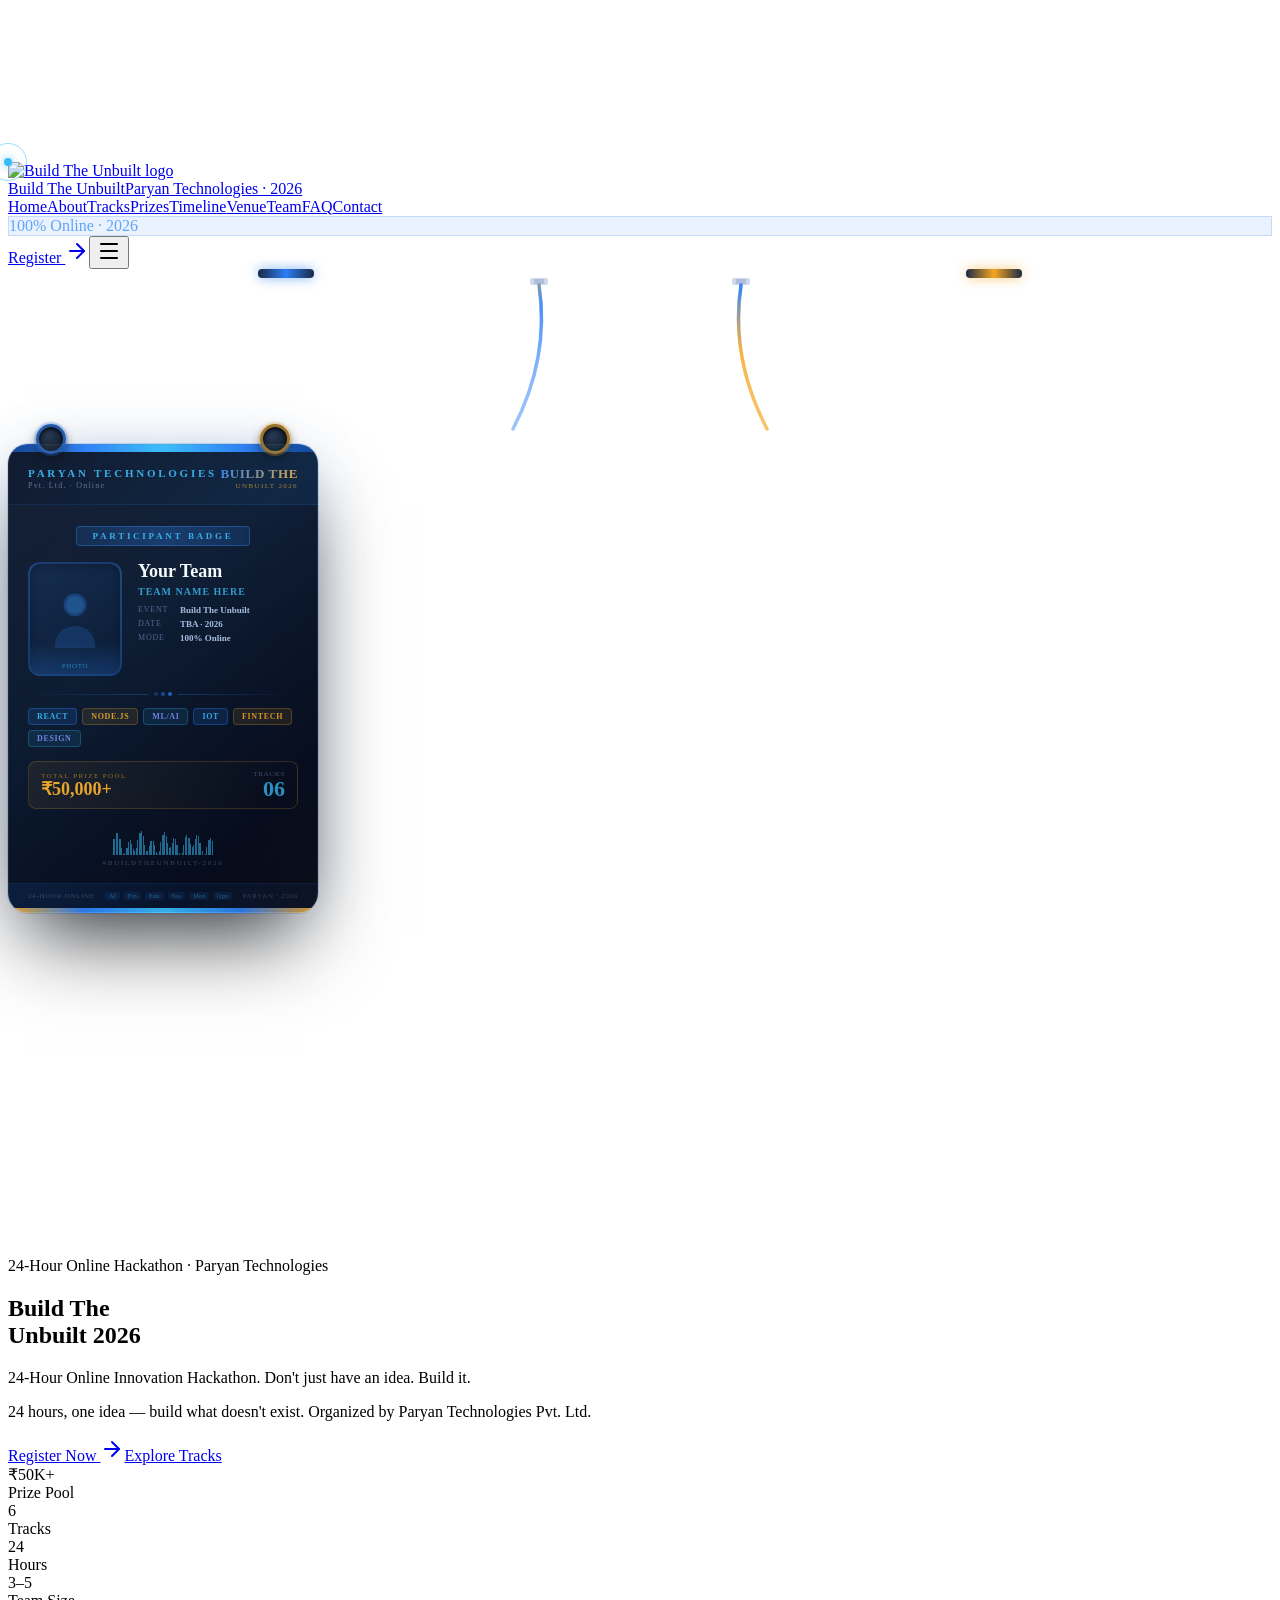
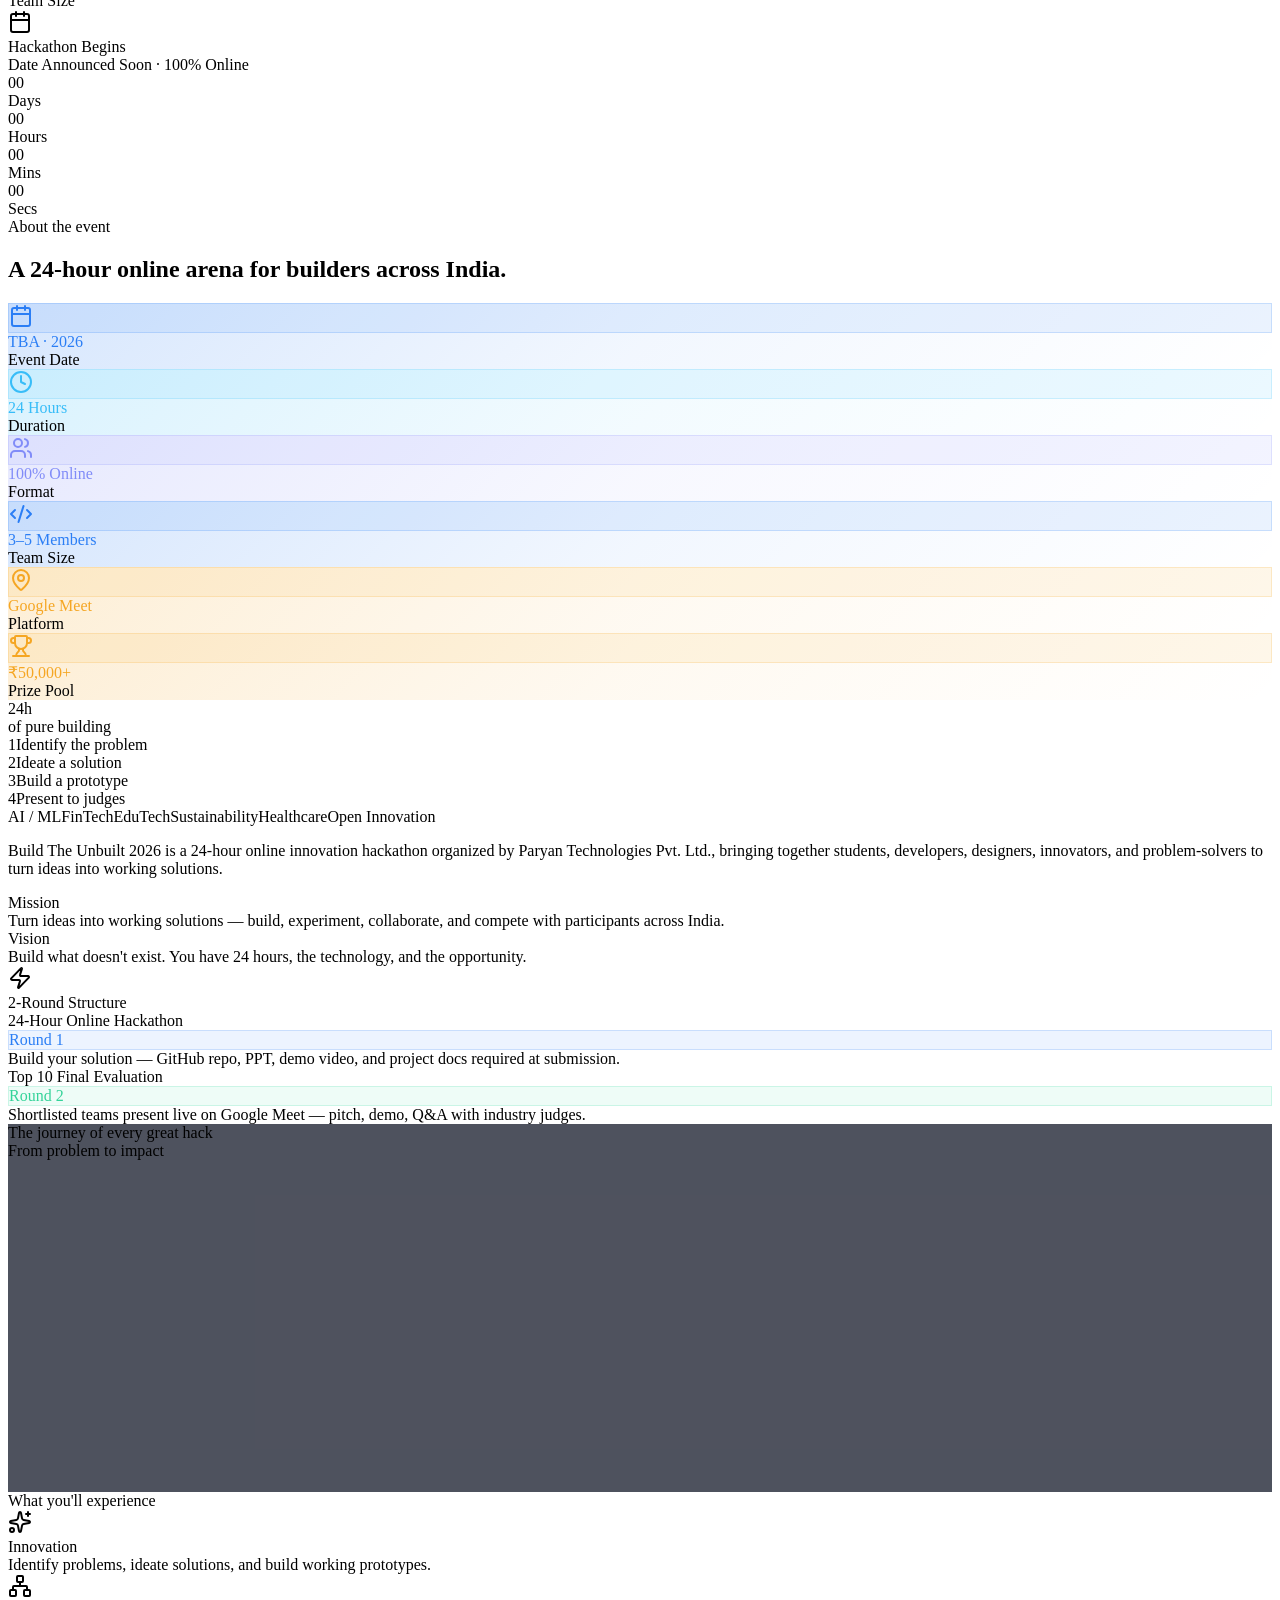
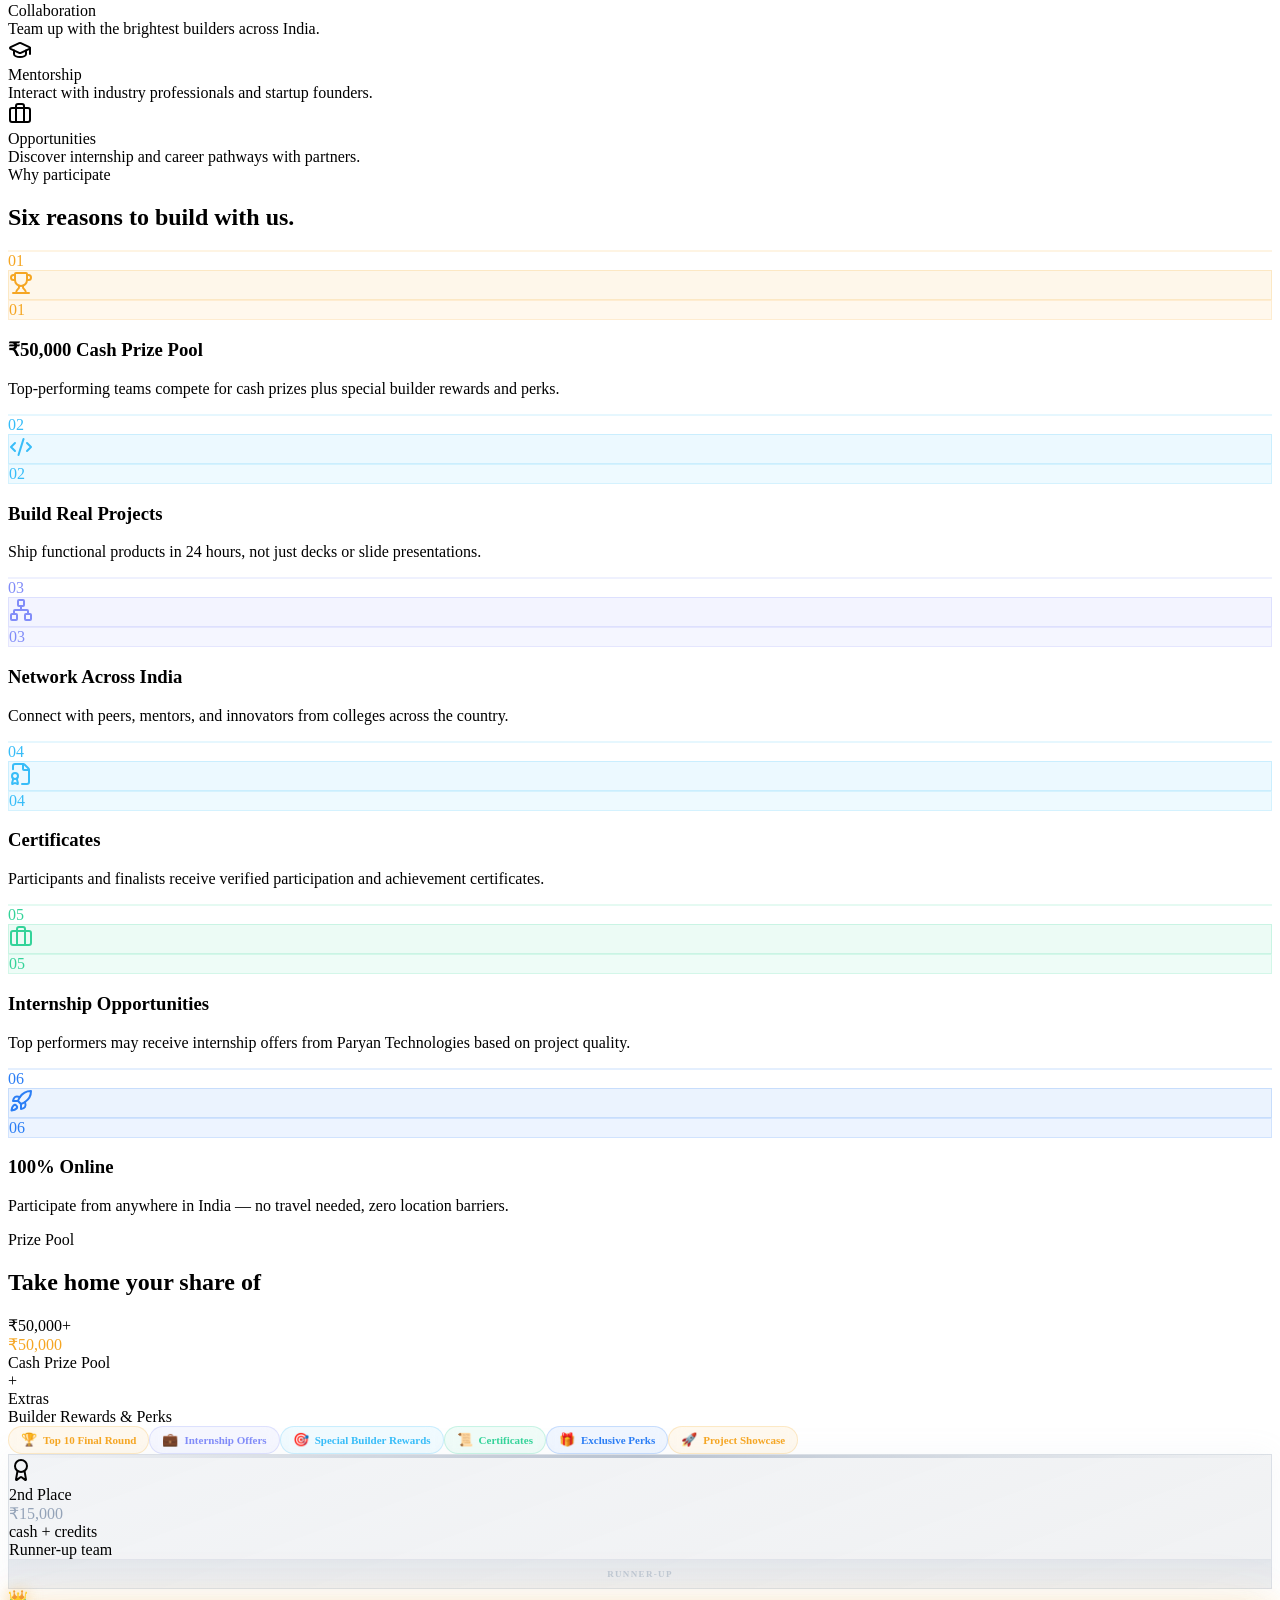
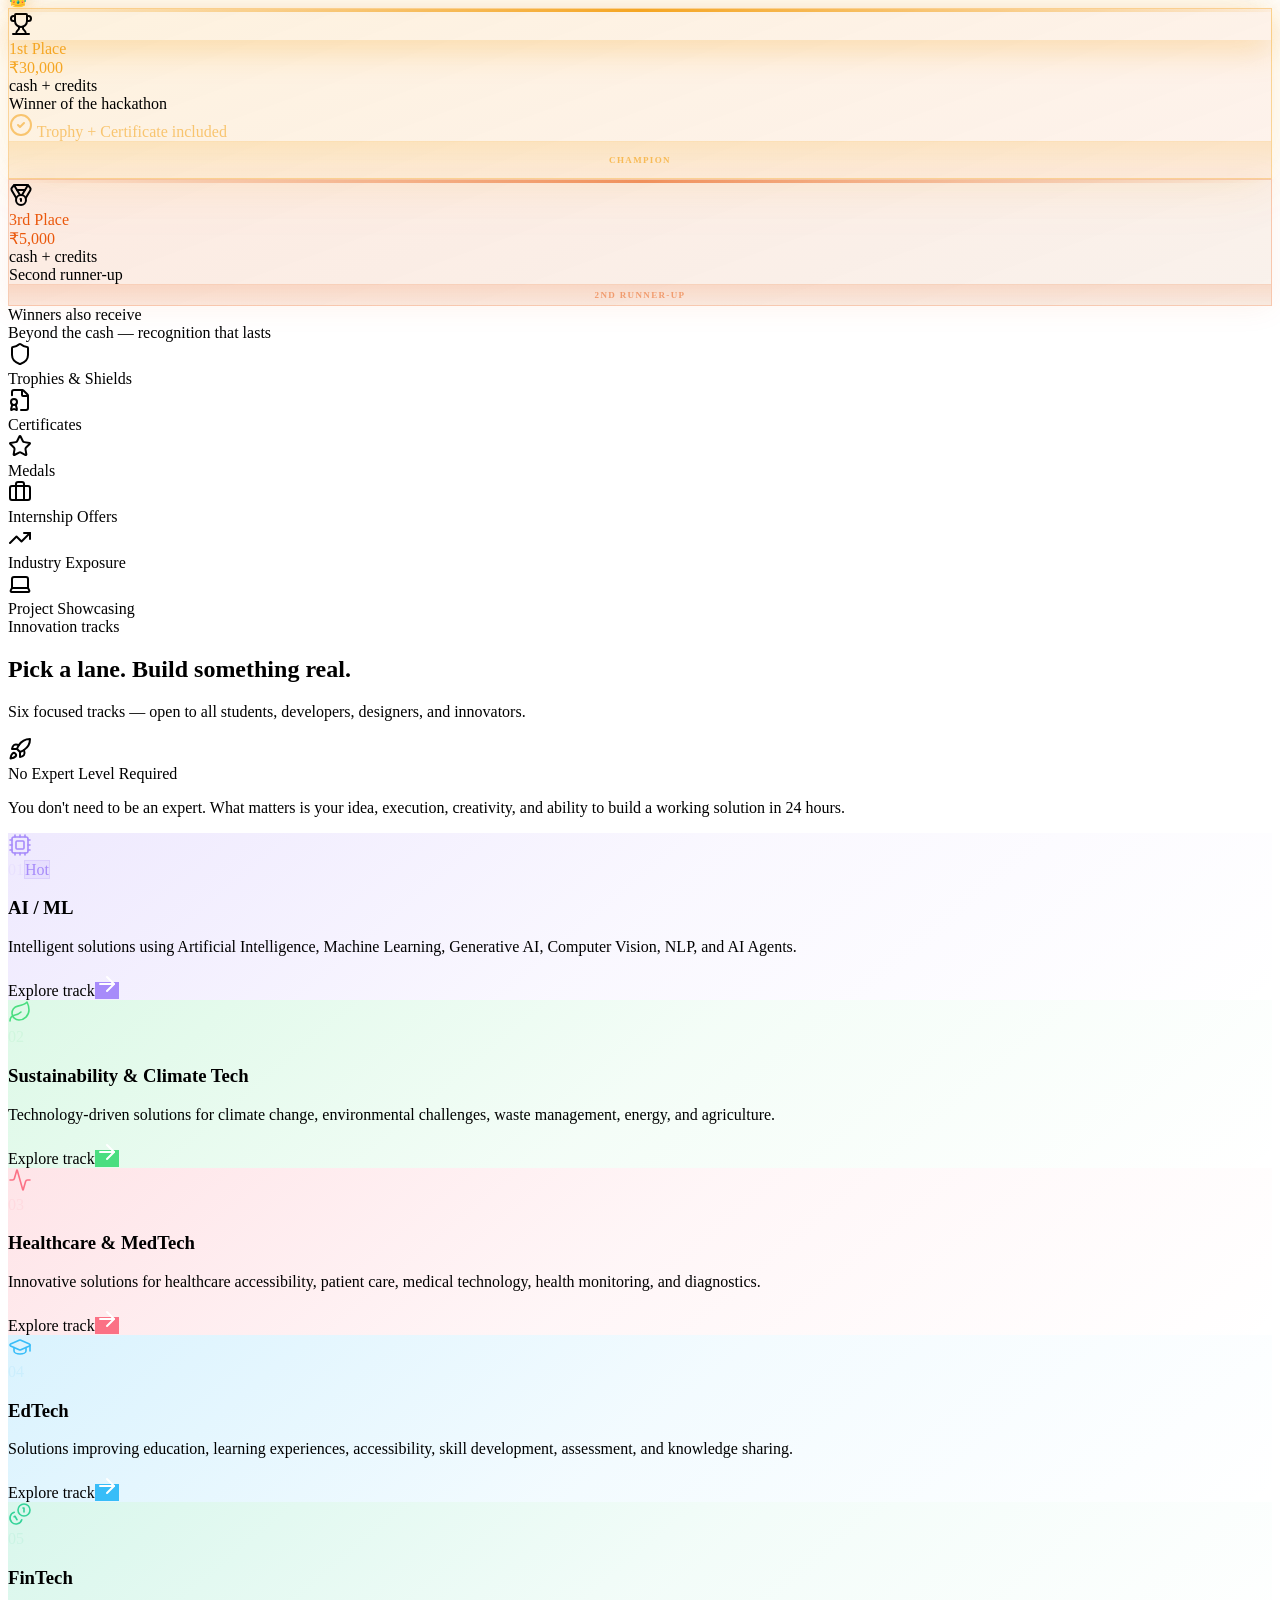
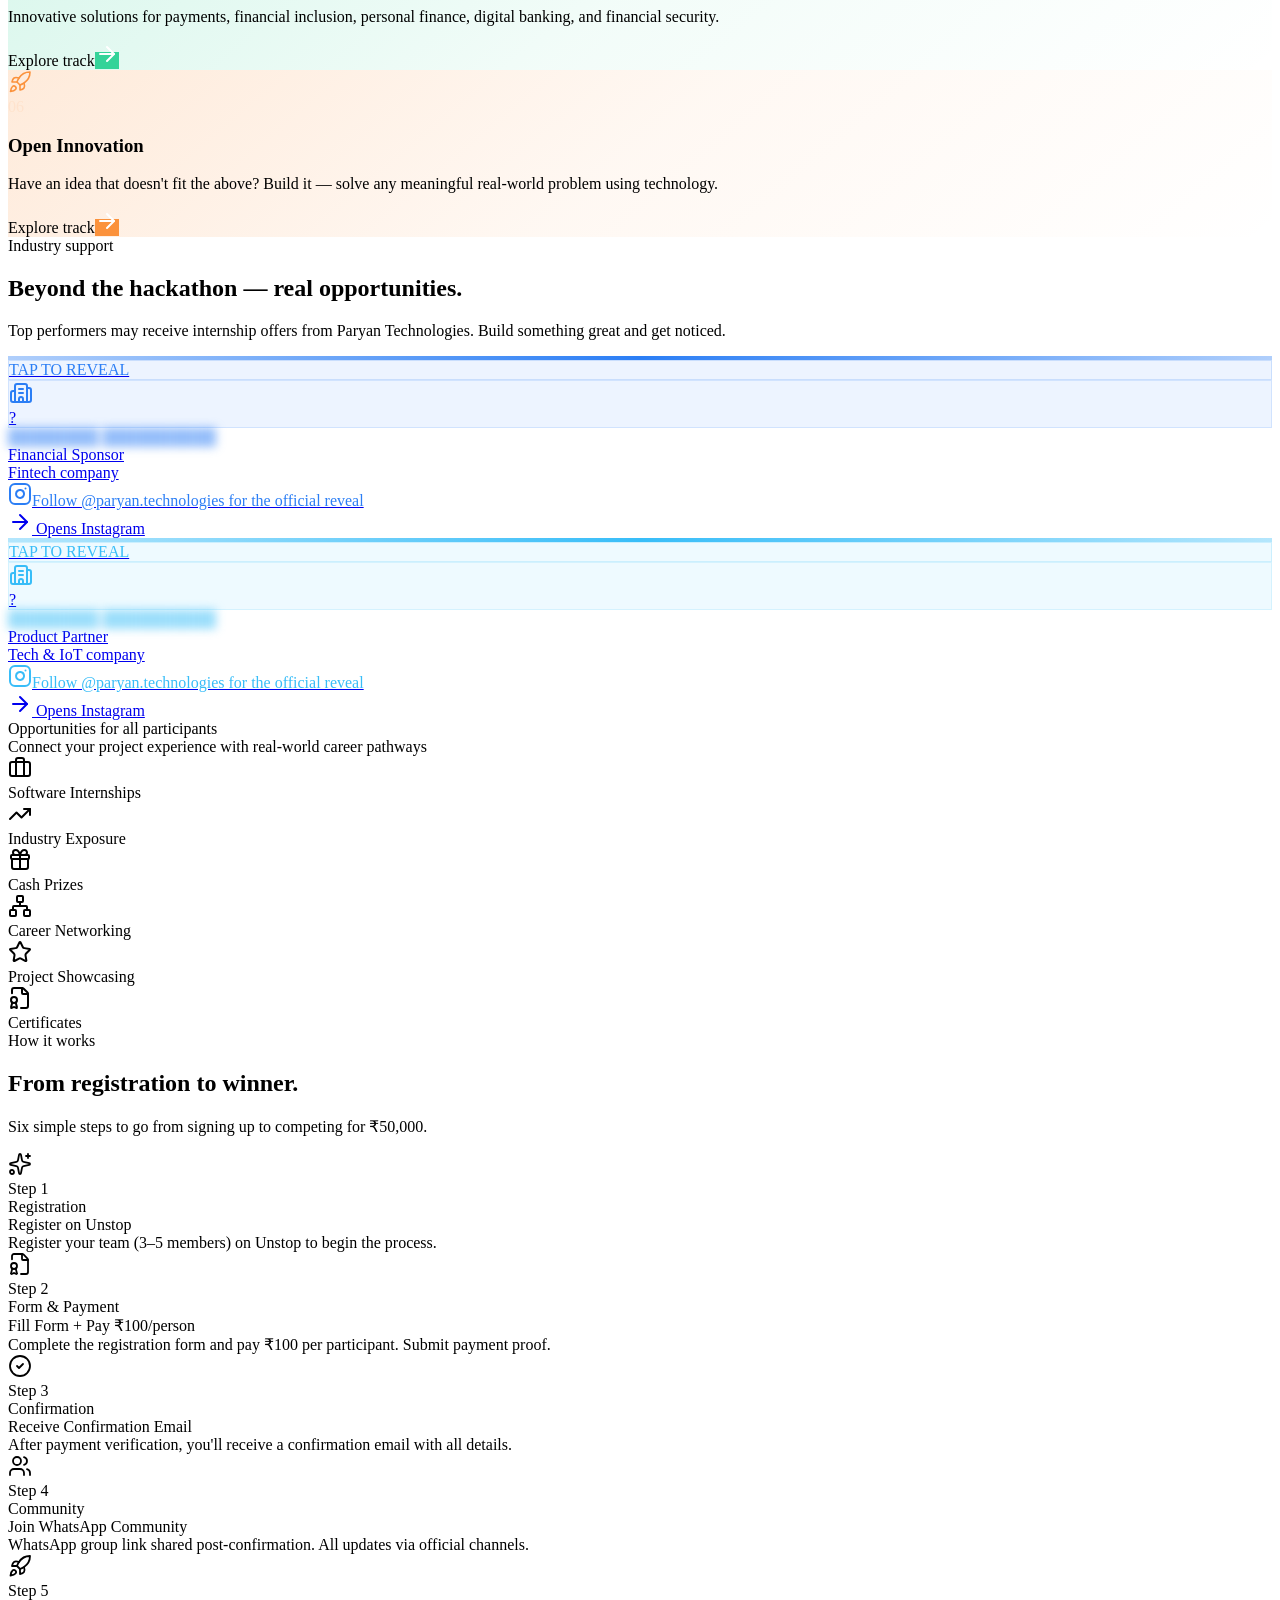
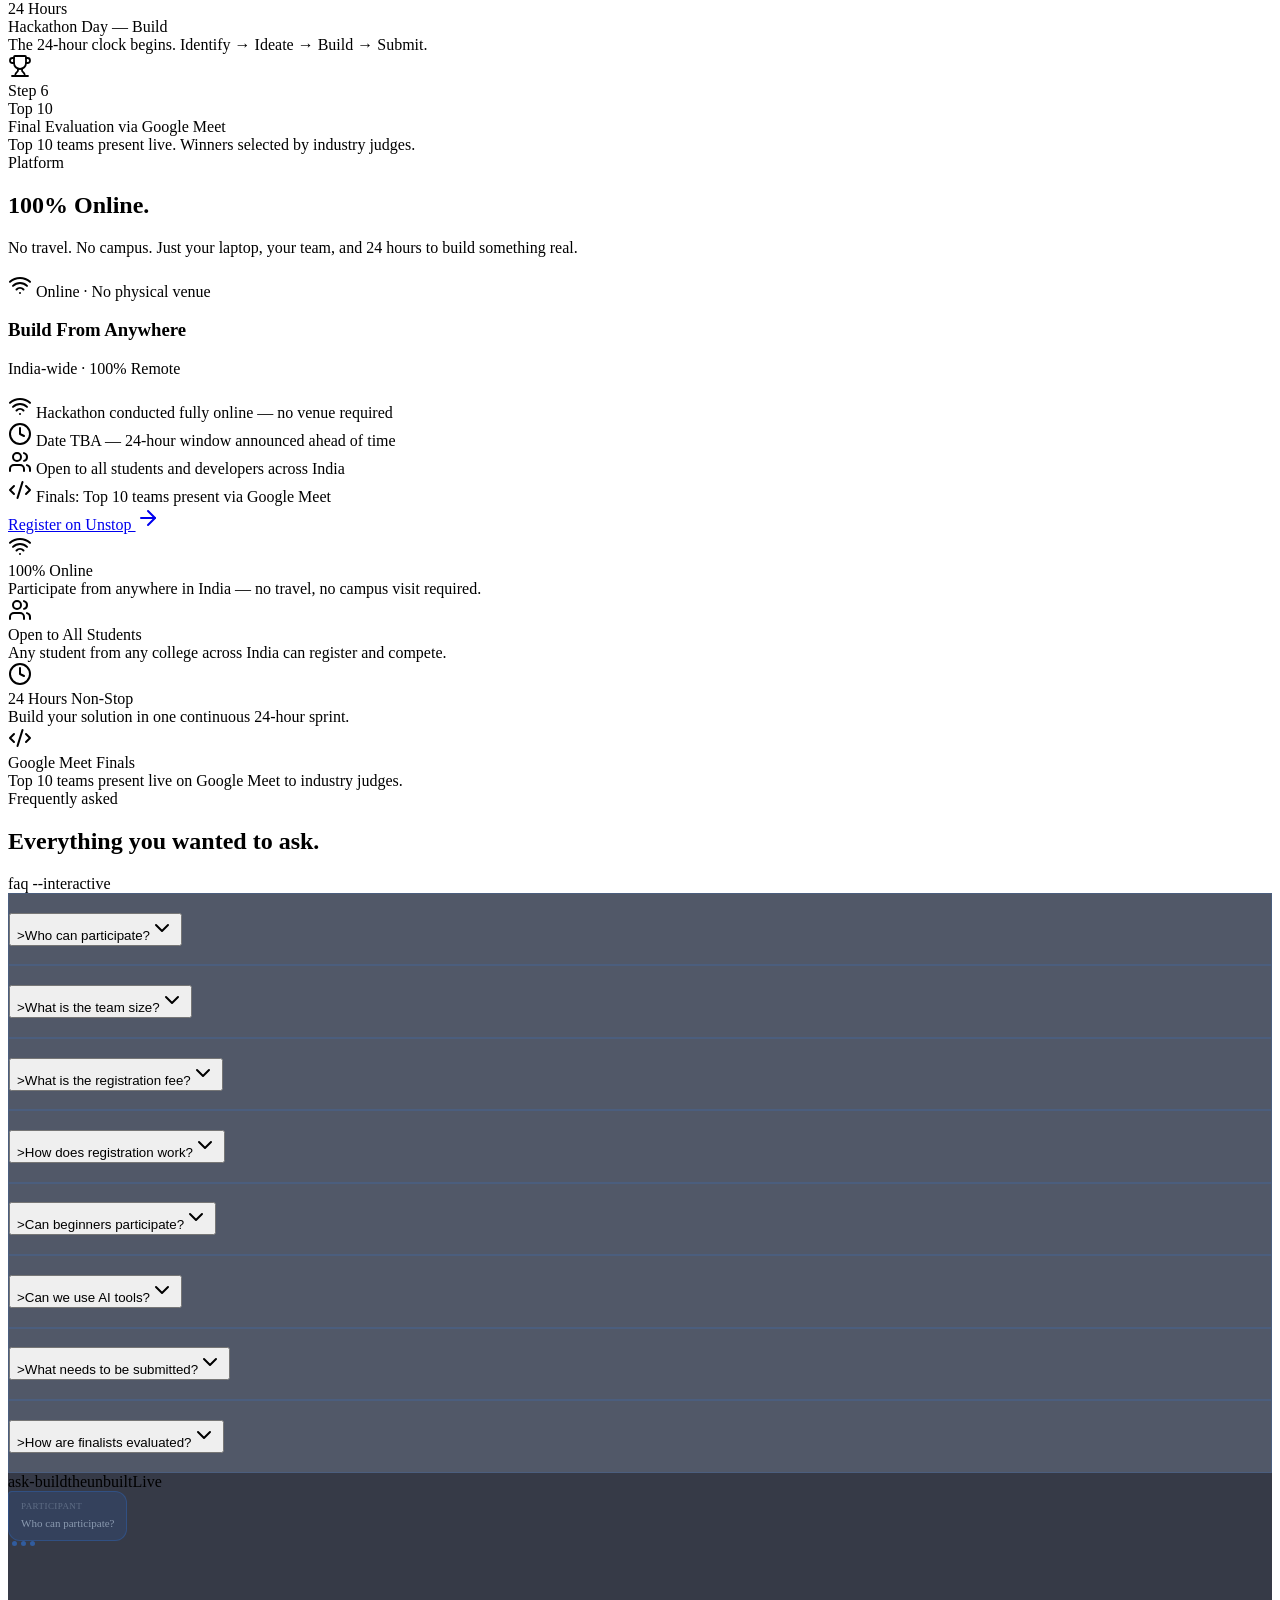
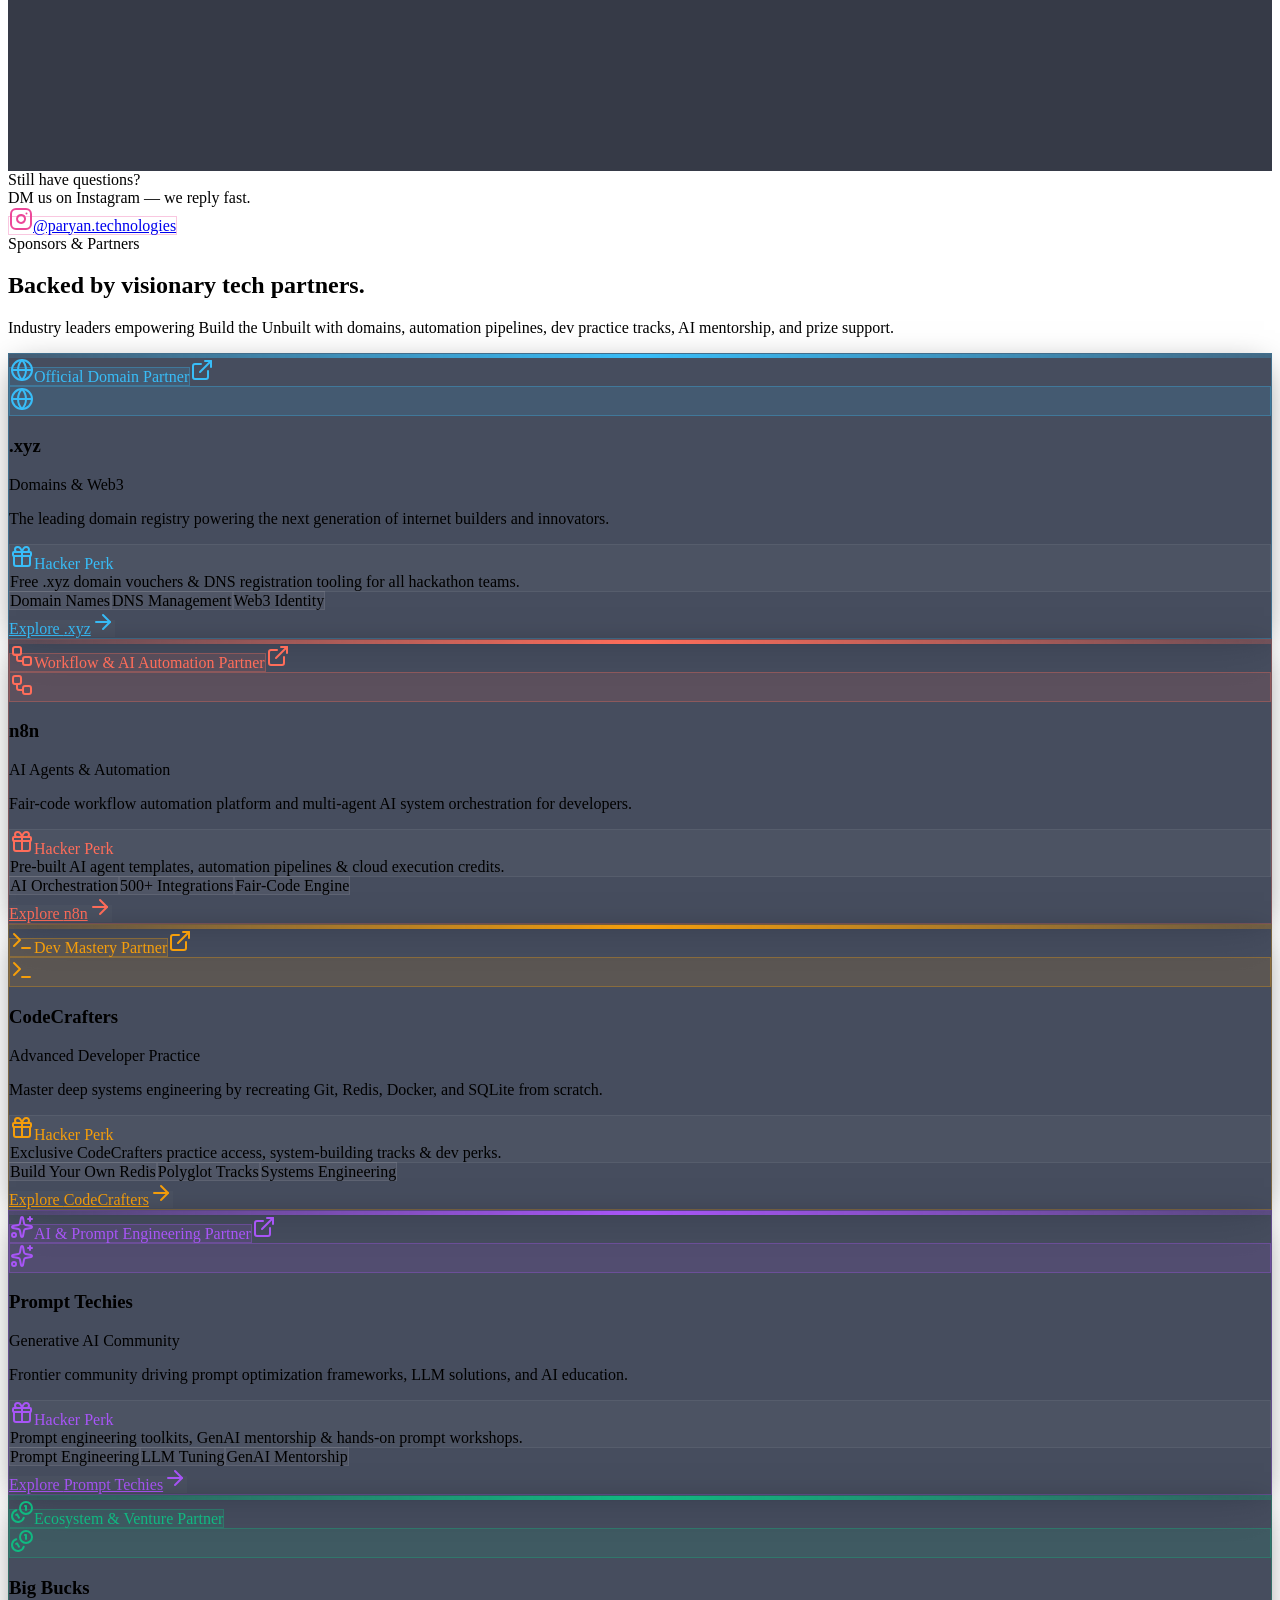
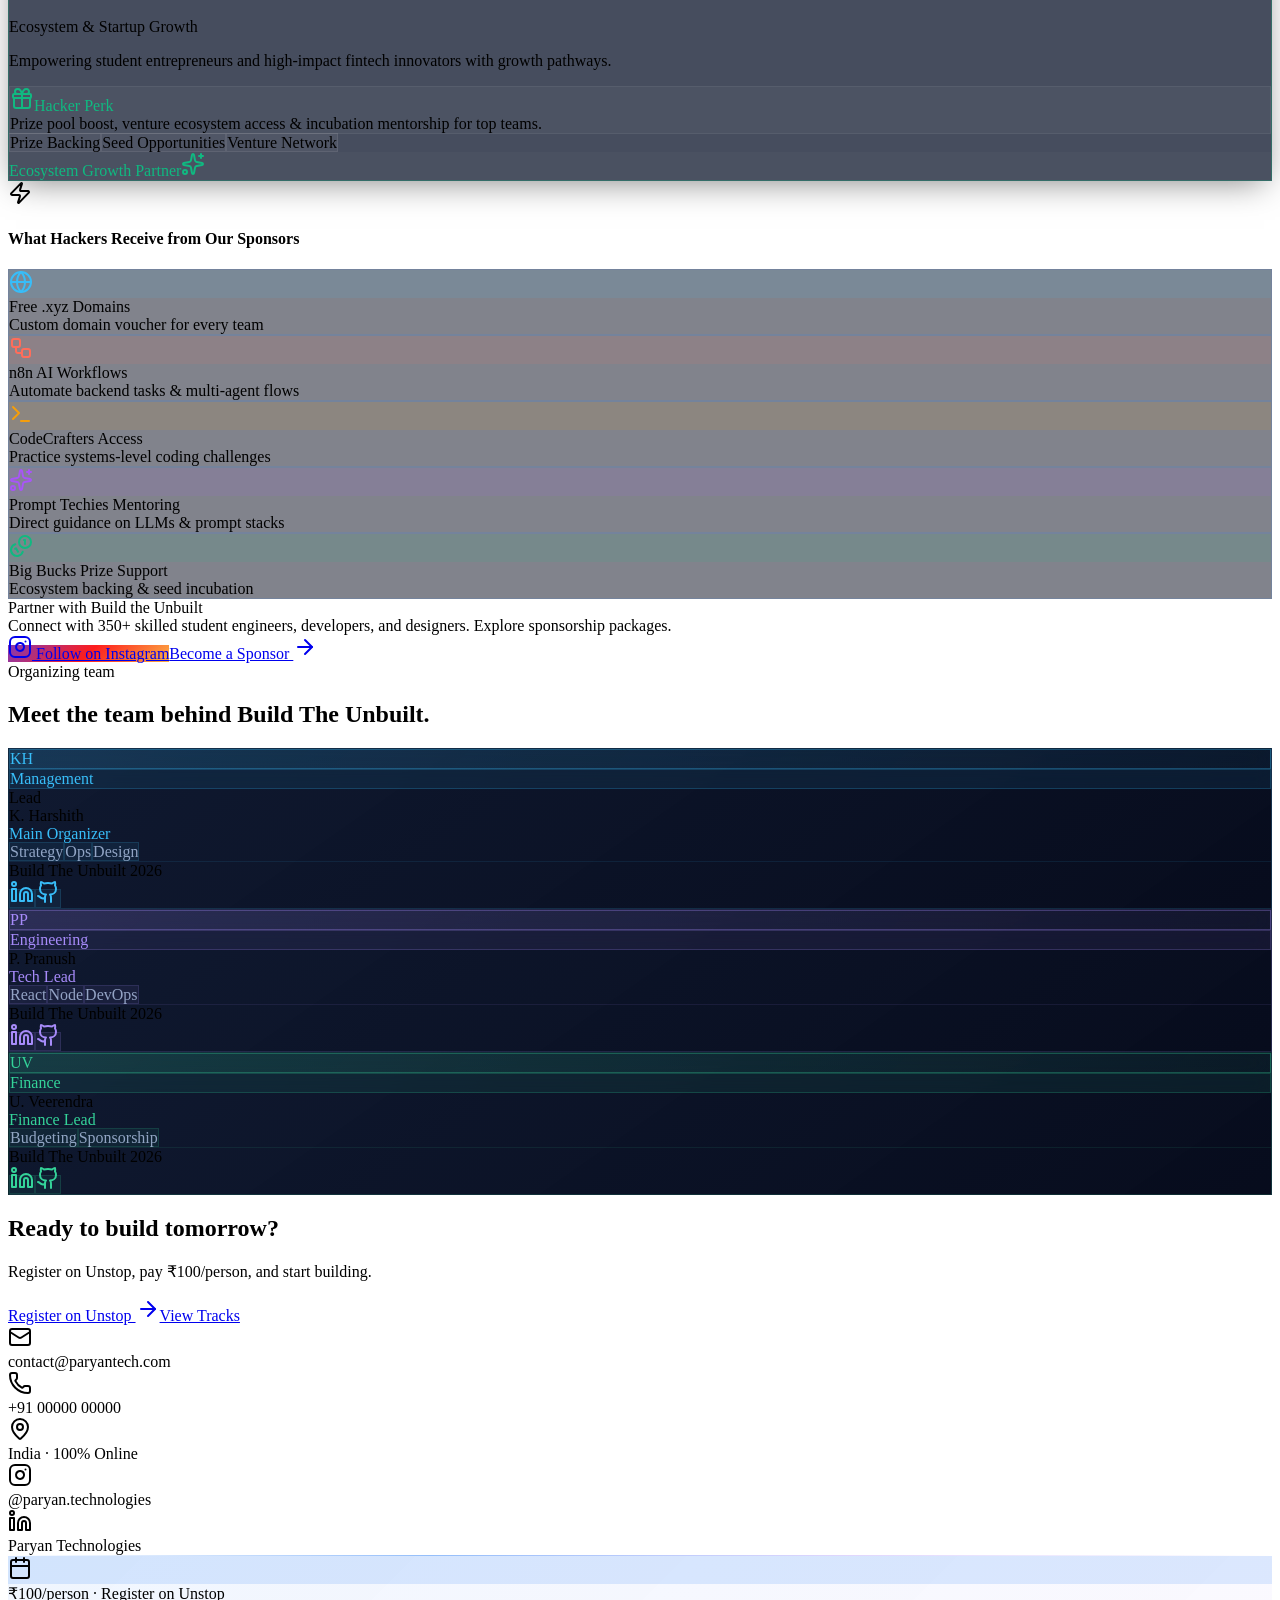
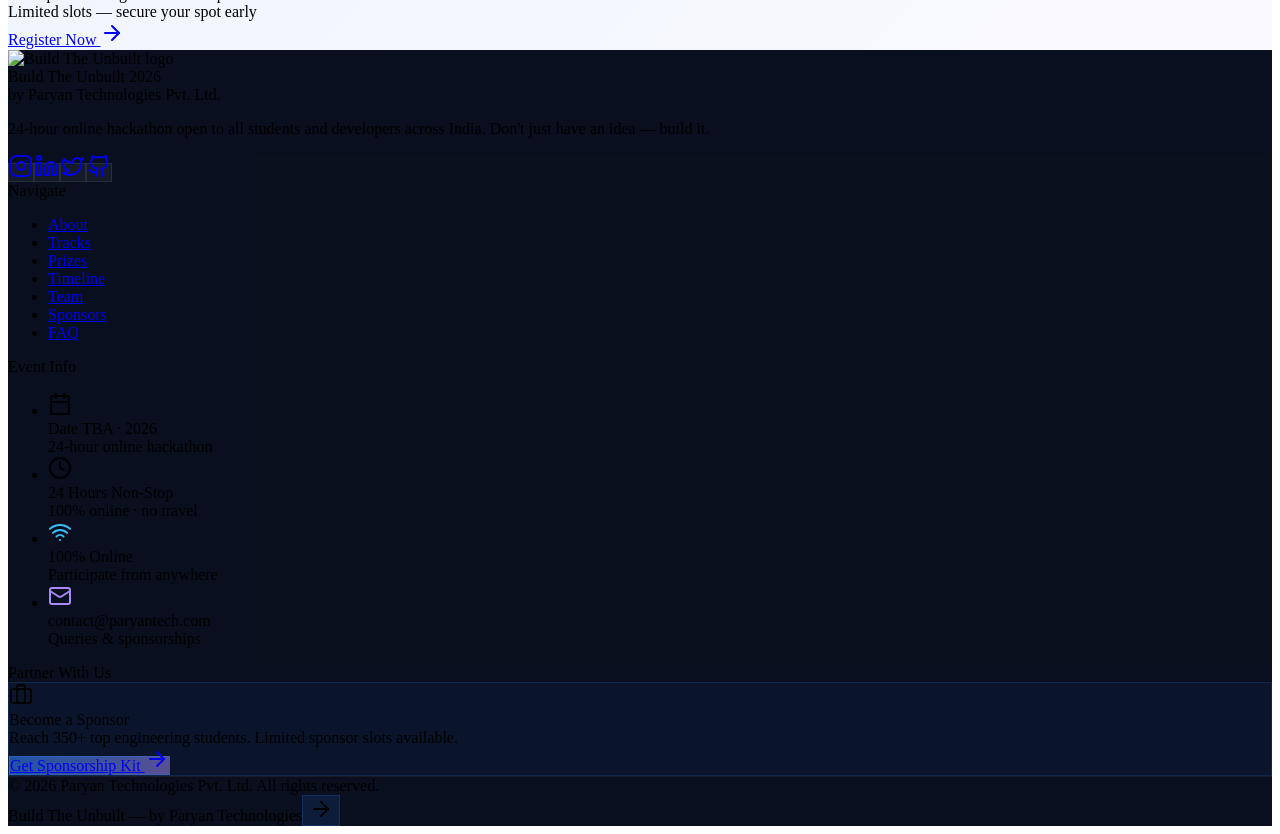
==== commit 4d1a9c80: "deploy: 7a5c189af1c599074eb23ac39f209f917e667993" ====
--- a/index.html
+++ b/index.html
@@ -1,4 +1,4 @@
-<!DOCTYPE html><html lang="en"><head><meta charSet="utf-8"/><meta name="viewport" content="width=device-width, initial-scale=1"/><link rel="preload" as="image" href="/buildtheunbuilt/favicon.png"/><link rel="stylesheet" href="https://fonts.googleapis.com/css2?family=Space+Grotesk:wght@400;500;600;700&amp;family=Inter:wght@400;500;600;700&amp;display=swap" data-precedence="default"/><link rel="stylesheet" href="/buildtheunbuilt/assets/styles-CdFgX3Ts.css" data-precedence="default"/><title>Build The Unbuilt 2026 | 24-Hour Online Innovation Hackathon</title><meta name="description" content="Build The Unbuilt 2026 — a 24-hour online innovation hackathon by Paryan Technologies. Open to all students and developers across India. ₹50,000 prize pool across 6 tracks."/><meta name="theme-color" content="#04091A"/><meta property="og:title" content="Build The Unbuilt 2026 | 24-Hour Online Hackathon"/><meta property="og:description" content="Don&#x27;t just have an idea — build it. 24 hours, ₹50,000 prize pool, 6 tracks. 100% online. By Paryan Technologies Pvt. Ltd."/><meta property="og:type" content="website"/><meta name="twitter:card" content="summary_large_image"/><meta name="twitter:title" content="Build The Unbuilt 2026"/><meta name="twitter:description" content="24-Hour Online Hackathon · ₹50,000 Prize Pool · 6 Tracks · 100% Online"/><link rel="modulepreload" href="/buildtheunbuilt/assets/index-CKbREB5Q.js"/><link rel="modulepreload" href="/buildtheunbuilt/assets/routes-C7U1-vkR.js"/><link rel="preconnect" href="https://fonts.googleapis.com"/><link rel="preconnect" href="https://fonts.gstatic.com" crossorigin="anonymous"/><link rel="icon" href="/buildtheunbuilt/favicon.png" type="image/png"/></head><body><!--$--><div class="relative min-h-screen bg-background text-foreground" style="cursor:none"><canvas class="fixed inset-0 pointer-events-none" style="z-index:0;opacity:0.18"></canvas><div style="position:fixed;z-index:9999;width:8px;height:8px;border-radius:50%;background:rgb(56,189,248);transform:translate(-50%,-50%);pointer-events:none;box-shadow:0 0 10px rgba(56,189,248,0.8)"></div><div style="position:fixed;z-index:9998;width:36px;height:36px;border-radius:50%;border:1.5px solid rgba(56,189,248,0.5);transform:translate(-50%,-50%);pointer-events:none"></div><style>
+<!DOCTYPE html><html lang="en"><head><meta charSet="utf-8"/><meta name="viewport" content="width=device-width, initial-scale=1"/><link rel="preload" as="image" href="/buildtheunbuilt/favicon.png"/><link rel="stylesheet" href="https://fonts.googleapis.com/css2?family=Space+Grotesk:wght@400;500;600;700&amp;family=Inter:wght@400;500;600;700&amp;display=swap" data-precedence="default"/><link rel="stylesheet" href="/buildtheunbuilt/assets/styles-CbAur7sb.css" data-precedence="default"/><title>Build The Unbuilt 2026 | 24-Hour Online Innovation Hackathon</title><meta name="description" content="Build The Unbuilt 2026 — a 24-hour online innovation hackathon by Paryan Technologies. Open to all students and developers across India. ₹50,000 prize pool across 6 tracks."/><meta name="theme-color" content="#04091A"/><meta property="og:title" content="Build The Unbuilt 2026 | 24-Hour Online Hackathon"/><meta property="og:description" content="Don&#x27;t just have an idea — build it. 24 hours, ₹50,000 prize pool, 6 tracks. 100% online. By Paryan Technologies Pvt. Ltd."/><meta property="og:type" content="website"/><meta name="twitter:card" content="summary_large_image"/><meta name="twitter:title" content="Build The Unbuilt 2026"/><meta name="twitter:description" content="24-Hour Online Hackathon · ₹50,000 Prize Pool · 6 Tracks · 100% Online"/><link rel="modulepreload" href="/buildtheunbuilt/assets/index-CNKGLOp0.js"/><link rel="modulepreload" href="/buildtheunbuilt/assets/routes-yO15gkZQ.js"/><link rel="preconnect" href="https://fonts.googleapis.com"/><link rel="preconnect" href="https://fonts.gstatic.com" crossorigin="anonymous"/><link rel="icon" href="/buildtheunbuilt/favicon.png" type="image/png"/></head><body><!--$--><div class="relative min-h-screen bg-background text-foreground" style="cursor:none"><canvas class="fixed inset-0 pointer-events-none" style="z-index:0;opacity:0.18"></canvas><div style="position:fixed;z-index:9999;width:8px;height:8px;border-radius:50%;background:rgb(56,189,248);transform:translate(-50%,-50%);pointer-events:none;box-shadow:0 0 10px rgba(56,189,248,0.8)"></div><div style="position:fixed;z-index:9998;width:36px;height:36px;border-radius:50%;border:1.5px solid rgba(56,189,248,0.5);transform:translate(-50%,-50%);pointer-events:none"></div><style>
         @keyframes holoShimmer {
           0%   { background-position: 0% 0%; }
           50%  { background-position: 100% 100%; }
@@ -17,4 +17,4 @@
           0%,80%,100% { transform: scale(0.8); opacity:0.4; }
           40% { transform: scale(1.2); opacity:1; }
         }
-      </style></div></div></div></section><section id="sponsors" class="relative py-24 sm:py-32"><div class="mx-auto max-w-screen-xl px-6 lg:px-12"><div class="max-w-2xl mb-14"><div class="inline-flex items-center gap-2 rounded-full glass px-3 py-1 text-xs text-cyan mb-4">Sponsors &amp; partners</div><h2 class="font-display text-4xl sm:text-5xl font-bold leading-[1.05]">Our sponsors are coming.</h2></div><p class="text-muted-foreground mb-10 -mt-6">We&#x27;re finalizing our sponsor lineup. Tap to get a sneak peek — the full reveal drops on our Instagram.</p><div class="grid grid-cols-2 sm:grid-cols-3 lg:grid-cols-6 gap-4 mb-10"><a href="https://instagram.com/paryan.technologies" target="_blank" rel="noreferrer" class="group relative rounded-2xl overflow-hidden cursor-pointer transition-all duration-300 hover:-translate-y-1" style="min-height:110px;background:rgba(8,18,40,0.8);border:1px solid rgba(43,126,245,0.15)"><div style="height:3px;background:linear-gradient(90deg,rgba(43,126,245,0.6),rgba(245,166,35,0.6),rgba(43,126,245,0.6))"></div><div class="flex flex-col items-center justify-center h-full py-5 gap-2"><div class="relative"><div style="width:44px;height:44px;border-radius:10px;background:linear-gradient(135deg,rgba(43,126,245,0.2),rgba(129,140,248,0.2));filter:blur(2px);display:flex;align-items:center;justify-content:center"><svg xmlns="http://www.w3.org/2000/svg" width="24" height="24" viewBox="0 0 24 24" fill="none" stroke="currentColor" stroke-width="2" stroke-linecap="round" stroke-linejoin="round" class="lucide lucide-building2 lucide-building-2 h-5 w-5 text-primary/40" aria-hidden="true"><path d="M10 12h4"></path><path d="M10 8h4"></path><path d="M14 21v-3a2 2 0 0 0-4 0v3"></path><path d="M6 10H4a2 2 0 0 0-2 2v7a2 2 0 0 0 2 2h16a2 2 0 0 0 2-2V9a2 2 0 0 0-2-2h-2"></path><path d="M6 21V5a2 2 0 0 1 2-2h8a2 2 0 0 1 2 2v16"></path></svg></div><div class="absolute inset-0 flex items-center justify-center"><span style="font-size:20px">?</span></div></div><div style="font-size:9px;color:rgba(120,150,200,0.5);letter-spacing:0.15em;text-transform:uppercase;text-align:center">Coming Soon</div><div class="opacity-0 group-hover:opacity-100 transition-opacity duration-300 flex items-center gap-1" style="font-size:9px;color:rgba(56,189,248,0.8)"><svg xmlns="http://www.w3.org/2000/svg" width="24" height="24" viewBox="0 0 24 24" fill="none" stroke="currentColor" stroke-width="2" stroke-linecap="round" stroke-linejoin="round" class="lucide lucide-instagram h-3 w-3" aria-hidden="true"><rect width="20" height="20" x="2" y="2" rx="5" ry="5"></rect><path d="M16 11.37A4 4 0 1 1 12.63 8 4 4 0 0 1 16 11.37z"></path><line x1="17.5" x2="17.51" y1="6.5" y2="6.5"></line></svg> Reveal</div></div></a><a href="https://instagram.com/paryan.technologies" target="_blank" rel="noreferrer" class="group relative rounded-2xl overflow-hidden cursor-pointer transition-all duration-300 hover:-translate-y-1" style="min-height:110px;background:rgba(8,18,40,0.8);border:1px solid rgba(43,126,245,0.15)"><div style="height:3px;background:linear-gradient(90deg,rgba(43,126,245,0.6),rgba(245,166,35,0.6),rgba(43,126,245,0.6))"></div><div class="flex flex-col items-center justify-center h-full py-5 gap-2"><div class="relative"><div style="width:44px;height:44px;border-radius:10px;background:linear-gradient(135deg,rgba(43,126,245,0.2),rgba(129,140,248,0.2));filter:blur(2px);display:flex;align-items:center;justify-content:center"><svg xmlns="http://www.w3.org/2000/svg" width="24" height="24" viewBox="0 0 24 24" fill="none" stroke="currentColor" stroke-width="2" stroke-linecap="round" stroke-linejoin="round" class="lucide lucide-building2 lucide-building-2 h-5 w-5 text-primary/40" aria-hidden="true"><path d="M10 12h4"></path><path d="M10 8h4"></path><path d="M14 21v-3a2 2 0 0 0-4 0v3"></path><path d="M6 10H4a2 2 0 0 0-2 2v7a2 2 0 0 0 2 2h16a2 2 0 0 0 2-2V9a2 2 0 0 0-2-2h-2"></path><path d="M6 21V5a2 2 0 0 1 2-2h8a2 2 0 0 1 2 2v16"></path></svg></div><div class="absolute inset-0 flex items-center justify-center"><span style="font-size:20px">?</span></div></div><div style="font-size:9px;color:rgba(120,150,200,0.5);letter-spacing:0.15em;text-transform:uppercase;text-align:center">Coming Soon</div><div class="opacity-0 group-hover:opacity-100 transition-opacity duration-300 flex items-center gap-1" style="font-size:9px;color:rgba(56,189,248,0.8)"><svg xmlns="http://www.w3.org/2000/svg" width="24" height="24" viewBox="0 0 24 24" fill="none" stroke="currentColor" stroke-width="2" stroke-linecap="round" stroke-linejoin="round" class="lucide lucide-instagram h-3 w-3" aria-hidden="true"><rect width="20" height="20" x="2" y="2" rx="5" ry="5"></rect><path d="M16 11.37A4 4 0 1 1 12.63 8 4 4 0 0 1 16 11.37z"></path><line x1="17.5" x2="17.51" y1="6.5" y2="6.5"></line></svg> Reveal</div></div></a><a href="https://instagram.com/paryan.technologies" target="_blank" rel="noreferrer" class="group relative rounded-2xl overflow-hidden cursor-pointer transition-all duration-300 hover:-translate-y-1" style="min-height:110px;background:rgba(8,18,40,0.8);border:1px solid rgba(43,126,245,0.15)"><div style="height:3px;background:linear-gradient(90deg,rgba(43,126,245,0.6),rgba(245,166,35,0.6),rgba(43,126,245,0.6))"></div><div class="flex flex-col items-center justify-center h-full py-5 gap-2"><div class="relative"><div style="width:44px;height:44px;border-radius:10px;background:linear-gradient(135deg,rgba(43,126,245,0.2),rgba(129,140,248,0.2));filter:blur(2px);display:flex;align-items:center;justify-content:center"><svg xmlns="http://www.w3.org/2000/svg" width="24" height="24" viewBox="0 0 24 24" fill="none" stroke="currentColor" stroke-width="2" stroke-linecap="round" stroke-linejoin="round" class="lucide lucide-building2 lucide-building-2 h-5 w-5 text-primary/40" aria-hidden="true"><path d="M10 12h4"></path><path d="M10 8h4"></path><path d="M14 21v-3a2 2 0 0 0-4 0v3"></path><path d="M6 10H4a2 2 0 0 0-2 2v7a2 2 0 0 0 2 2h16a2 2 0 0 0 2-2V9a2 2 0 0 0-2-2h-2"></path><path d="M6 21V5a2 2 0 0 1 2-2h8a2 2 0 0 1 2 2v16"></path></svg></div><div class="absolute inset-0 flex items-center justify-center"><span style="font-size:20px">?</span></div></div><div style="font-size:9px;color:rgba(120,150,200,0.5);letter-spacing:0.15em;text-transform:uppercase;text-align:center">Coming Soon</div><div class="opacity-0 group-hover:opacity-100 transition-opacity duration-300 flex items-center gap-1" style="font-size:9px;color:rgba(56,189,248,0.8)"><svg xmlns="http://www.w3.org/2000/svg" width="24" height="24" viewBox="0 0 24 24" fill="none" stroke="currentColor" stroke-width="2" stroke-linecap="round" stroke-linejoin="round" class="lucide lucide-instagram h-3 w-3" aria-hidden="true"><rect width="20" height="20" x="2" y="2" rx="5" ry="5"></rect><path d="M16 11.37A4 4 0 1 1 12.63 8 4 4 0 0 1 16 11.37z"></path><line x1="17.5" x2="17.51" y1="6.5" y2="6.5"></line></svg> Reveal</div></div></a><a href="https://instagram.com/paryan.technologies" target="_blank" rel="noreferrer" class="group relative rounded-2xl overflow-hidden cursor-pointer transition-all duration-300 hover:-translate-y-1" style="min-height:110px;background:rgba(8,18,40,0.8);border:1px solid rgba(43,126,245,0.15)"><div style="height:3px;background:linear-gradient(90deg,rgba(43,126,245,0.6),rgba(245,166,35,0.6),rgba(43,126,245,0.6))"></div><div class="flex flex-col items-center justify-center h-full py-5 gap-2"><div class="relative"><div style="width:44px;height:44px;border-radius:10px;background:linear-gradient(135deg,rgba(43,126,245,0.2),rgba(129,140,248,0.2));filter:blur(2px);display:flex;align-items:center;justify-content:center"><svg xmlns="http://www.w3.org/2000/svg" width="24" height="24" viewBox="0 0 24 24" fill="none" stroke="currentColor" stroke-width="2" stroke-linecap="round" stroke-linejoin="round" class="lucide lucide-building2 lucide-building-2 h-5 w-5 text-primary/40" aria-hidden="true"><path d="M10 12h4"></path><path d="M10 8h4"></path><path d="M14 21v-3a2 2 0 0 0-4 0v3"></path><path d="M6 10H4a2 2 0 0 0-2 2v7a2 2 0 0 0 2 2h16a2 2 0 0 0 2-2V9a2 2 0 0 0-2-2h-2"></path><path d="M6 21V5a2 2 0 0 1 2-2h8a2 2 0 0 1 2 2v16"></path></svg></div><div class="absolute inset-0 flex items-center justify-center"><span style="font-size:20px">?</span></div></div><div style="font-size:9px;color:rgba(120,150,200,0.5);letter-spacing:0.15em;text-transform:uppercase;text-align:center">Coming Soon</div><div class="opacity-0 group-hover:opacity-100 transition-opacity duration-300 flex items-center gap-1" style="font-size:9px;color:rgba(56,189,248,0.8)"><svg xmlns="http://www.w3.org/2000/svg" width="24" height="24" viewBox="0 0 24 24" fill="none" stroke="currentColor" stroke-width="2" stroke-linecap="round" stroke-linejoin="round" class="lucide lucide-instagram h-3 w-3" aria-hidden="true"><rect width="20" height="20" x="2" y="2" rx="5" ry="5"></rect><path d="M16 11.37A4 4 0 1 1 12.63 8 4 4 0 0 1 16 11.37z"></path><line x1="17.5" x2="17.51" y1="6.5" y2="6.5"></line></svg> Reveal</div></div></a><a href="https://instagram.com/paryan.technologies" target="_blank" rel="noreferrer" class="group relative rounded-2xl overflow-hidden cursor-pointer transition-all duration-300 hover:-translate-y-1" style="min-height:110px;background:rgba(8,18,40,0.8);border:1px solid rgba(43,126,245,0.15)"><div style="height:3px;background:linear-gradient(90deg,rgba(43,126,245,0.6),rgba(245,166,35,0.6),rgba(43,126,245,0.6))"></div><div class="flex flex-col items-center justify-center h-full py-5 gap-2"><div class="relative"><div style="width:44px;height:44px;border-radius:10px;background:linear-gradient(135deg,rgba(43,126,245,0.2),rgba(129,140,248,0.2));filter:blur(2px);display:flex;align-items:center;justify-content:center"><svg xmlns="http://www.w3.org/2000/svg" width="24" height="24" viewBox="0 0 24 24" fill="none" stroke="currentColor" stroke-width="2" stroke-linecap="round" stroke-linejoin="round" class="lucide lucide-building2 lucide-building-2 h-5 w-5 text-primary/40" aria-hidden="true"><path d="M10 12h4"></path><path d="M10 8h4"></path><path d="M14 21v-3a2 2 0 0 0-4 0v3"></path><path d="M6 10H4a2 2 0 0 0-2 2v7a2 2 0 0 0 2 2h16a2 2 0 0 0 2-2V9a2 2 0 0 0-2-2h-2"></path><path d="M6 21V5a2 2 0 0 1 2-2h8a2 2 0 0 1 2 2v16"></path></svg></div><div class="absolute inset-0 flex items-center justify-center"><span style="font-size:20px">?</span></div></div><div style="font-size:9px;color:rgba(120,150,200,0.5);letter-spacing:0.15em;text-transform:uppercase;text-align:center">Coming Soon</div><div class="opacity-0 group-hover:opacity-100 transition-opacity duration-300 flex items-center gap-1" style="font-size:9px;color:rgba(56,189,248,0.8)"><svg xmlns="http://www.w3.org/2000/svg" width="24" height="24" viewBox="0 0 24 24" fill="none" stroke="currentColor" stroke-width="2" stroke-linecap="round" stroke-linejoin="round" class="lucide lucide-instagram h-3 w-3" aria-hidden="true"><rect width="20" height="20" x="2" y="2" rx="5" ry="5"></rect><path d="M16 11.37A4 4 0 1 1 12.63 8 4 4 0 0 1 16 11.37z"></path><line x1="17.5" x2="17.51" y1="6.5" y2="6.5"></line></svg> Reveal</div></div></a><a href="https://instagram.com/paryan.technologies" target="_blank" rel="noreferrer" class="group relative rounded-2xl overflow-hidden cursor-pointer transition-all duration-300 hover:-translate-y-1" style="min-height:110px;background:rgba(8,18,40,0.8);border:1px solid rgba(43,126,245,0.15)"><div style="height:3px;background:linear-gradient(90deg,rgba(43,126,245,0.6),rgba(245,166,35,0.6),rgba(43,126,245,0.6))"></div><div class="flex flex-col items-center justify-center h-full py-5 gap-2"><div class="relative"><div style="width:44px;height:44px;border-radius:10px;background:linear-gradient(135deg,rgba(43,126,245,0.2),rgba(129,140,248,0.2));filter:blur(2px);display:flex;align-items:center;justify-content:center"><svg xmlns="http://www.w3.org/2000/svg" width="24" height="24" viewBox="0 0 24 24" fill="none" stroke="currentColor" stroke-width="2" stroke-linecap="round" stroke-linejoin="round" class="lucide lucide-building2 lucide-building-2 h-5 w-5 text-primary/40" aria-hidden="true"><path d="M10 12h4"></path><path d="M10 8h4"></path><path d="M14 21v-3a2 2 0 0 0-4 0v3"></path><path d="M6 10H4a2 2 0 0 0-2 2v7a2 2 0 0 0 2 2h16a2 2 0 0 0 2-2V9a2 2 0 0 0-2-2h-2"></path><path d="M6 21V5a2 2 0 0 1 2-2h8a2 2 0 0 1 2 2v16"></path></svg></div><div class="absolute inset-0 flex items-center justify-center"><span style="font-size:20px">?</span></div></div><div style="font-size:9px;color:rgba(120,150,200,0.5);letter-spacing:0.15em;text-transform:uppercase;text-align:center">Coming Soon</div><div class="opacity-0 group-hover:opacity-100 transition-opacity duration-300 flex items-center gap-1" style="font-size:9px;color:rgba(56,189,248,0.8)"><svg xmlns="http://www.w3.org/2000/svg" width="24" height="24" viewBox="0 0 24 24" fill="none" stroke="currentColor" stroke-width="2" stroke-linecap="round" stroke-linejoin="round" class="lucide lucide-instagram h-3 w-3" aria-hidden="true"><rect width="20" height="20" x="2" y="2" rx="5" ry="5"></rect><path d="M16 11.37A4 4 0 1 1 12.63 8 4 4 0 0 1 16 11.37z"></path><line x1="17.5" x2="17.51" y1="6.5" y2="6.5"></line></svg> Reveal</div></div></a></div><div class="glass-strong rounded-3xl p-8 flex flex-col sm:flex-row items-center gap-6 justify-between"><div><div class="font-display text-xl font-bold mb-1">Sponsor announcements dropping soon</div><div class="text-sm text-muted-foreground">Follow us on Instagram for the official sponsor reveal and event updates.</div></div><div class="flex flex-wrap gap-3 shrink-0"><a href="https://instagram.com/paryan.technologies" target="_blank" rel="noreferrer" data-magnetic="true" class="inline-flex items-center gap-2 rounded-full px-6 py-3 text-sm font-semibold text-white transition" style="background:linear-gradient(135deg,#833ab4,#fd1d1d,#fcb045)"><svg xmlns="http://www.w3.org/2000/svg" width="24" height="24" viewBox="0 0 24 24" fill="none" stroke="currentColor" stroke-width="2" stroke-linecap="round" stroke-linejoin="round" class="lucide lucide-instagram h-4 w-4" aria-hidden="true"><rect width="20" height="20" x="2" y="2" rx="5" ry="5"></rect><path d="M16 11.37A4 4 0 1 1 12.63 8 4 4 0 0 1 16 11.37z"></path><line x1="17.5" x2="17.51" y1="6.5" y2="6.5"></line></svg> Follow for Reveal</a><a href="#contact" class="inline-flex items-center gap-2 rounded-full glass px-6 py-3 text-sm font-semibold hover:bg-white/10 transition">Become a Sponsor <svg xmlns="http://www.w3.org/2000/svg" width="24" height="24" viewBox="0 0 24 24" fill="none" stroke="currentColor" stroke-width="2" stroke-linecap="round" stroke-linejoin="round" class="lucide lucide-arrow-right h-4 w-4" aria-hidden="true"><path d="M5 12h14"></path><path d="m12 5 7 7-7 7"></path></svg></a></div></div></div></section><section id="team" class="relative py-24 sm:py-32"><div class="mx-auto max-w-screen-xl px-6 lg:px-12"><div class="max-w-2xl mb-14"><div class="inline-flex items-center gap-2 rounded-full glass px-3 py-1 text-xs text-cyan mb-4">Organizing team</div><h2 class="font-display text-4xl sm:text-5xl font-bold leading-[1.05]">Meet the team behind Build The Unbuilt.</h2></div><div class="grid sm:grid-cols-2 lg:grid-cols-3 gap-6"><div class="group relative"><div class="absolute inset-0 rounded-3xl opacity-0 group-hover:opacity-100 transition-opacity duration-500 blur-sm" style="background:linear-gradient(135deg,#38BDF840,transparent,#38BDF820)"></div><div class="relative rounded-3xl overflow-hidden transition-all duration-500 group-hover:-translate-y-2" style="background:linear-gradient(145deg,rgba(8,18,42,0.97),rgba(4,9,26,0.99));border:1px solid #38BDF825"><div class="relative h-40 bg-gradient-to-br from-blue-600/40 via-indigo-500/30 to-cyan-400/20 flex items-end justify-between p-5 overflow-hidden"><div class="absolute inset-0 grid-bg opacity-10"></div><div class="absolute -top-8 -right-8 h-36 w-36 rounded-full opacity-20" style="background:radial-gradient(circle,#38BDF8,transparent 70%)"></div><div class="absolute bottom-0 left-0 right-0 h-12 bg-gradient-to-t from-[rgba(8,18,42,0.97)] to-transparent"></div><div class="relative z-10 h-16 w-16 rounded-2xl flex items-center justify-center shadow-xl" style="background:linear-gradient(135deg,#38BDF830,#38BDF810);border:1.5px solid #38BDF850;backdrop-filter:blur(12px)"><span class="font-display text-2xl font-black" style="color:#38BDF8">KH</span></div><div class="relative z-10 rounded-full px-3 py-1 text-[9px] font-bold uppercase tracking-wider" style="background:#38BDF815;border:1px solid #38BDF835;color:#38BDF8;backdrop-filter:blur(8px)">Management</div><div class="absolute top-3 left-3 z-10 rounded-full bg-accent/25 border border-accent/40 px-2 py-0.5 text-[9px] font-bold uppercase tracking-wider text-accent">Lead</div></div><div class="p-5"><div class="font-display text-lg font-bold leading-tight">K. Harshith</div><div class="text-sm mt-0.5 mb-4" style="color:#38BDF8">Main Organizer</div><div class="flex flex-wrap gap-1.5 mb-4"><span class="text-[10px] rounded-full px-2.5 py-0.5 font-medium" style="background:#38BDF812;border:1px solid #38BDF825;color:rgba(200,220,255,0.7)">Strategy</span><span class="text-[10px] rounded-full px-2.5 py-0.5 font-medium" style="background:#38BDF812;border:1px solid #38BDF825;color:rgba(200,220,255,0.7)">Ops</span><span class="text-[10px] rounded-full px-2.5 py-0.5 font-medium" style="background:#38BDF812;border:1px solid #38BDF825;color:rgba(200,220,255,0.7)">Design</span></div><div class="pt-3 flex items-center justify-between" style="border-top:1px solid #38BDF818"><div class="text-[10px] text-muted-foreground uppercase tracking-wider font-medium">Build The Unbuilt 2026</div><div class="flex items-center gap-2"><a href="#" aria-label="K. Harshith LinkedIn" class="grid h-7 w-7 place-items-center rounded-full transition-colors duration-200" style="background:#38BDF812;border:1px solid #38BDF825"><svg xmlns="http://www.w3.org/2000/svg" width="24" height="24" viewBox="0 0 24 24" fill="none" stroke="currentColor" stroke-width="2" stroke-linecap="round" stroke-linejoin="round" class="lucide lucide-linkedin h-3 w-3" aria-hidden="true" style="color:#38BDF8"><path d="M16 8a6 6 0 0 1 6 6v7h-4v-7a2 2 0 0 0-2-2 2 2 0 0 0-2 2v7h-4v-7a6 6 0 0 1 6-6z"></path><rect width="4" height="12" x="2" y="9"></rect><circle cx="4" cy="4" r="2"></circle></svg></a><a href="#" aria-label="K. Harshith GitHub" class="grid h-7 w-7 place-items-center rounded-full transition-colors duration-200" style="background:#38BDF812;border:1px solid #38BDF825"><svg xmlns="http://www.w3.org/2000/svg" width="24" height="24" viewBox="0 0 24 24" fill="none" stroke="currentColor" stroke-width="2" stroke-linecap="round" stroke-linejoin="round" class="lucide lucide-github h-3 w-3" aria-hidden="true" style="color:#38BDF8"><path d="M15 22v-4a4.8 4.8 0 0 0-1-3.5c3 0 6-2 6-5.5.08-1.25-.27-2.48-1-3.5.28-1.15.28-2.35 0-3.5 0 0-1 0-3 1.5-2.64-.5-5.36-.5-8 0C6 2 5 2 5 2c-.3 1.15-.3 2.35 0 3.5A5.403 5.403 0 0 0 4 9c0 3.5 3 5.5 6 5.5-.39.49-.68 1.05-.85 1.65-.17.6-.22 1.23-.15 1.85v4"></path><path d="M9 18c-4.51 2-5-2-7-2"></path></svg></a></div></div></div></div></div><div class="group relative"><div class="absolute inset-0 rounded-3xl opacity-0 group-hover:opacity-100 transition-opacity duration-500 blur-sm" style="background:linear-gradient(135deg,#a78bfa40,transparent,#a78bfa20)"></div><div class="relative rounded-3xl overflow-hidden transition-all duration-500 group-hover:-translate-y-2" style="background:linear-gradient(145deg,rgba(8,18,42,0.97),rgba(4,9,26,0.99));border:1px solid #a78bfa25"><div class="relative h-40 bg-gradient-to-br from-violet-600/40 via-purple-500/30 to-fuchsia-400/20 flex items-end justify-between p-5 overflow-hidden"><div class="absolute inset-0 grid-bg opacity-10"></div><div class="absolute -top-8 -right-8 h-36 w-36 rounded-full opacity-20" style="background:radial-gradient(circle,#a78bfa,transparent 70%)"></div><div class="absolute bottom-0 left-0 right-0 h-12 bg-gradient-to-t from-[rgba(8,18,42,0.97)] to-transparent"></div><div class="relative z-10 h-16 w-16 rounded-2xl flex items-center justify-center shadow-xl" style="background:linear-gradient(135deg,#a78bfa30,#a78bfa10);border:1.5px solid #a78bfa50;backdrop-filter:blur(12px)"><span class="font-display text-2xl font-black" style="color:#a78bfa">PP</span></div><div class="relative z-10 rounded-full px-3 py-1 text-[9px] font-bold uppercase tracking-wider" style="background:#a78bfa15;border:1px solid #a78bfa35;color:#a78bfa;backdrop-filter:blur(8px)">Engineering</div></div><div class="p-5"><div class="font-display text-lg font-bold leading-tight">P. Pranush</div><div class="text-sm mt-0.5 mb-4" style="color:#a78bfa">Tech Lead</div><div class="flex flex-wrap gap-1.5 mb-4"><span class="text-[10px] rounded-full px-2.5 py-0.5 font-medium" style="background:#a78bfa12;border:1px solid #a78bfa25;color:rgba(200,220,255,0.7)">React</span><span class="text-[10px] rounded-full px-2.5 py-0.5 font-medium" style="background:#a78bfa12;border:1px solid #a78bfa25;color:rgba(200,220,255,0.7)">Node</span><span class="text-[10px] rounded-full px-2.5 py-0.5 font-medium" style="background:#a78bfa12;border:1px solid #a78bfa25;color:rgba(200,220,255,0.7)">DevOps</span></div><div class="pt-3 flex items-center justify-between" style="border-top:1px solid #a78bfa18"><div class="text-[10px] text-muted-foreground uppercase tracking-wider font-medium">Build The Unbuilt 2026</div><div class="flex items-center gap-2"><a href="#" aria-label="P. Pranush LinkedIn" class="grid h-7 w-7 place-items-center rounded-full transition-colors duration-200" style="background:#a78bfa12;border:1px solid #a78bfa25"><svg xmlns="http://www.w3.org/2000/svg" width="24" height="24" viewBox="0 0 24 24" fill="none" stroke="currentColor" stroke-width="2" stroke-linecap="round" stroke-linejoin="round" class="lucide lucide-linkedin h-3 w-3" aria-hidden="true" style="color:#a78bfa"><path d="M16 8a6 6 0 0 1 6 6v7h-4v-7a2 2 0 0 0-2-2 2 2 0 0 0-2 2v7h-4v-7a6 6 0 0 1 6-6z"></path><rect width="4" height="12" x="2" y="9"></rect><circle cx="4" cy="4" r="2"></circle></svg></a><a href="#" aria-label="P. Pranush GitHub" class="grid h-7 w-7 place-items-center rounded-full transition-colors duration-200" style="background:#a78bfa12;border:1px solid #a78bfa25"><svg xmlns="http://www.w3.org/2000/svg" width="24" height="24" viewBox="0 0 24 24" fill="none" stroke="currentColor" stroke-width="2" stroke-linecap="round" stroke-linejoin="round" class="lucide lucide-github h-3 w-3" aria-hidden="true" style="color:#a78bfa"><path d="M15 22v-4a4.8 4.8 0 0 0-1-3.5c3 0 6-2 6-5.5.08-1.25-.27-2.48-1-3.5.28-1.15.28-2.35 0-3.5 0 0-1 0-3 1.5-2.64-.5-5.36-.5-8 0C6 2 5 2 5 2c-.3 1.15-.3 2.35 0 3.5A5.403 5.403 0 0 0 4 9c0 3.5 3 5.5 6 5.5-.39.49-.68 1.05-.85 1.65-.17.6-.22 1.23-.15 1.85v4"></path><path d="M9 18c-4.51 2-5-2-7-2"></path></svg></a></div></div></div></div></div><div class="group relative"><div class="absolute inset-0 rounded-3xl opacity-0 group-hover:opacity-100 transition-opacity duration-500 blur-sm" style="background:linear-gradient(135deg,#34d39940,transparent,#34d39920)"></div><div class="relative rounded-3xl overflow-hidden transition-all duration-500 group-hover:-translate-y-2" style="background:linear-gradient(145deg,rgba(8,18,42,0.97),rgba(4,9,26,0.99));border:1px solid #34d39925"><div class="relative h-40 bg-gradient-to-br from-emerald-600/40 via-teal-500/30 to-cyan-400/20 flex items-end justify-between p-5 overflow-hidden"><div class="absolute inset-0 grid-bg opacity-10"></div><div class="absolute -top-8 -right-8 h-36 w-36 rounded-full opacity-20" style="background:radial-gradient(circle,#34d399,transparent 70%)"></div><div class="absolute bottom-0 left-0 right-0 h-12 bg-gradient-to-t from-[rgba(8,18,42,0.97)] to-transparent"></div><div class="relative z-10 h-16 w-16 rounded-2xl flex items-center justify-center shadow-xl" style="background:linear-gradient(135deg,#34d39930,#34d39910);border:1.5px solid #34d39950;backdrop-filter:blur(12px)"><span class="font-display text-2xl font-black" style="color:#34d399">UV</span></div><div class="relative z-10 rounded-full px-3 py-1 text-[9px] font-bold uppercase tracking-wider" style="background:#34d39915;border:1px solid #34d39935;color:#34d399;backdrop-filter:blur(8px)">Finance</div></div><div class="p-5"><div class="font-display text-lg font-bold leading-tight">U. Veerendra</div><div class="text-sm mt-0.5 mb-4" style="color:#34d399">Finance Lead</div><div class="flex flex-wrap gap-1.5 mb-4"><span class="text-[10px] rounded-full px-2.5 py-0.5 font-medium" style="background:#34d39912;border:1px solid #34d39925;color:rgba(200,220,255,0.7)">Budgeting</span><span class="text-[10px] rounded-full px-2.5 py-0.5 font-medium" style="background:#34d39912;border:1px solid #34d39925;color:rgba(200,220,255,0.7)">Sponsorship</span></div><div class="pt-3 flex items-center justify-between" style="border-top:1px solid #34d39918"><div class="text-[10px] text-muted-foreground uppercase tracking-wider font-medium">Build The Unbuilt 2026</div><div class="flex items-center gap-2"><a href="#" aria-label="U. Veerendra LinkedIn" class="grid h-7 w-7 place-items-center rounded-full transition-colors duration-200" style="background:#34d39912;border:1px solid #34d39925"><svg xmlns="http://www.w3.org/2000/svg" width="24" height="24" viewBox="0 0 24 24" fill="none" stroke="currentColor" stroke-width="2" stroke-linecap="round" stroke-linejoin="round" class="lucide lucide-linkedin h-3 w-3" aria-hidden="true" style="color:#34d399"><path d="M16 8a6 6 0 0 1 6 6v7h-4v-7a2 2 0 0 0-2-2 2 2 0 0 0-2 2v7h-4v-7a6 6 0 0 1 6-6z"></path><rect width="4" height="12" x="2" y="9"></rect><circle cx="4" cy="4" r="2"></circle></svg></a><a href="#" aria-label="U. Veerendra GitHub" class="grid h-7 w-7 place-items-center rounded-full transition-colors duration-200" style="background:#34d39912;border:1px solid #34d39925"><svg xmlns="http://www.w3.org/2000/svg" width="24" height="24" viewBox="0 0 24 24" fill="none" stroke="currentColor" stroke-width="2" stroke-linecap="round" stroke-linejoin="round" class="lucide lucide-github h-3 w-3" aria-hidden="true" style="color:#34d399"><path d="M15 22v-4a4.8 4.8 0 0 0-1-3.5c3 0 6-2 6-5.5.08-1.25-.27-2.48-1-3.5.28-1.15.28-2.35 0-3.5 0 0-1 0-3 1.5-2.64-.5-5.36-.5-8 0C6 2 5 2 5 2c-.3 1.15-.3 2.35 0 3.5A5.403 5.403 0 0 0 4 9c0 3.5 3 5.5 6 5.5-.39.49-.68 1.05-.85 1.65-.17.6-.22 1.23-.15 1.85v4"></path><path d="M9 18c-4.51 2-5-2-7-2"></path></svg></a></div></div></div></div></div></div></div></section><section id="register" class="relative py-24"><div class="mx-auto max-w-screen-xl px-6 lg:px-12"><div id="contact" class="relative glass-strong rounded-3xl p-10 sm:p-14 overflow-hidden"><div class="absolute -top-40 -right-40 h-96 w-96 rounded-full bg-primary/30 blur-[120px]"></div><div class="absolute -bottom-40 -left-40 h-96 w-96 rounded-full bg-purple/30 blur-[120px]"></div><div class="relative grid lg:grid-cols-2 gap-10 items-center"><div><h2 class="font-display text-4xl sm:text-5xl font-bold leading-tight">Ready to <span class="text-gradient-brand">build tomorrow</span>?</h2><p class="mt-4 text-muted-foreground text-lg">Register on Unstop, pay ₹100/person, and start building.</p><div class="mt-8 flex flex-wrap gap-3"><a href="https://unstop.com" target="_blank" rel="noreferrer" data-magnetic="true" class="inline-flex items-center gap-2 rounded-full btn-glow btn-glow-hover px-7 py-3.5 text-sm font-semibold text-white">Register on Unstop <svg xmlns="http://www.w3.org/2000/svg" width="24" height="24" viewBox="0 0 24 24" fill="none" stroke="currentColor" stroke-width="2" stroke-linecap="round" stroke-linejoin="round" class="lucide lucide-arrow-right h-4 w-4" aria-hidden="true"><path d="M5 12h14"></path><path d="m12 5 7 7-7 7"></path></svg></a><a href="#tracks" class="inline-flex items-center gap-2 rounded-full glass px-7 py-3.5 text-sm font-semibold hover:bg-white/10">View Tracks</a></div></div><div class="space-y-3"><div class="flex items-center gap-3 glass rounded-xl px-4 py-3"><div class="grid h-9 w-9 place-items-center rounded-lg bg-gradient-to-br from-primary/30 to-purple/30"><svg xmlns="http://www.w3.org/2000/svg" width="24" height="24" viewBox="0 0 24 24" fill="none" stroke="currentColor" stroke-width="2" stroke-linecap="round" stroke-linejoin="round" class="lucide lucide-mail h-4 w-4 text-cyan" aria-hidden="true"><path d="m22 7-8.991 5.727a2 2 0 0 1-2.009 0L2 7"></path><rect x="2" y="4" width="20" height="16" rx="2"></rect></svg></div><span class="text-sm">contact@paryantech.com</span></div><div class="flex items-center gap-3 glass rounded-xl px-4 py-3"><div class="grid h-9 w-9 place-items-center rounded-lg bg-gradient-to-br from-primary/30 to-purple/30"><svg xmlns="http://www.w3.org/2000/svg" width="24" height="24" viewBox="0 0 24 24" fill="none" stroke="currentColor" stroke-width="2" stroke-linecap="round" stroke-linejoin="round" class="lucide lucide-phone h-4 w-4 text-cyan" aria-hidden="true"><path d="M13.832 16.568a1 1 0 0 0 1.213-.303l.355-.465A2 2 0 0 1 17 15h3a2 2 0 0 1 2 2v3a2 2 0 0 1-2 2A18 18 0 0 1 2 4a2 2 0 0 1 2-2h3a2 2 0 0 1 2 2v3a2 2 0 0 1-.8 1.6l-.468.351a1 1 0 0 0-.292 1.233 14 14 0 0 0 6.392 6.384"></path></svg></div><span class="text-sm">+91 00000 00000</span></div><div class="flex items-center gap-3 glass rounded-xl px-4 py-3"><div class="grid h-9 w-9 place-items-center rounded-lg bg-gradient-to-br from-primary/30 to-purple/30"><svg xmlns="http://www.w3.org/2000/svg" width="24" height="24" viewBox="0 0 24 24" fill="none" stroke="currentColor" stroke-width="2" stroke-linecap="round" stroke-linejoin="round" class="lucide lucide-map-pin h-4 w-4 text-cyan" aria-hidden="true"><path d="M20 10c0 4.993-5.539 10.193-7.399 11.799a1 1 0 0 1-1.202 0C9.539 20.193 4 14.993 4 10a8 8 0 0 1 16 0"></path><circle cx="12" cy="10" r="3"></circle></svg></div><span class="text-sm">India · 100% Online</span></div><div class="flex items-center gap-3 glass rounded-xl px-4 py-3"><div class="grid h-9 w-9 place-items-center rounded-lg bg-gradient-to-br from-primary/30 to-purple/30"><svg xmlns="http://www.w3.org/2000/svg" width="24" height="24" viewBox="0 0 24 24" fill="none" stroke="currentColor" stroke-width="2" stroke-linecap="round" stroke-linejoin="round" class="lucide lucide-instagram h-4 w-4 text-cyan" aria-hidden="true"><rect width="20" height="20" x="2" y="2" rx="5" ry="5"></rect><path d="M16 11.37A4 4 0 1 1 12.63 8 4 4 0 0 1 16 11.37z"></path><line x1="17.5" x2="17.51" y1="6.5" y2="6.5"></line></svg></div><span class="text-sm">@paryan.technologies</span></div><div class="flex items-center gap-3 glass rounded-xl px-4 py-3"><div class="grid h-9 w-9 place-items-center rounded-lg bg-gradient-to-br from-primary/30 to-purple/30"><svg xmlns="http://www.w3.org/2000/svg" width="24" height="24" viewBox="0 0 24 24" fill="none" stroke="currentColor" stroke-width="2" stroke-linecap="round" stroke-linejoin="round" class="lucide lucide-linkedin h-4 w-4 text-cyan" aria-hidden="true"><path d="M16 8a6 6 0 0 1 6 6v7h-4v-7a2 2 0 0 0-2-2 2 2 0 0 0-2 2v7h-4v-7a6 6 0 0 1 6-6z"></path><rect width="4" height="12" x="2" y="9"></rect><circle cx="4" cy="4" r="2"></circle></svg></div><span class="text-sm">Paryan Technologies</span></div></div></div></div></div></section></main><footer class="relative"><div style="height:1px;background:linear-gradient(90deg,transparent,rgba(43,126,245,0.5),rgba(167,139,250,0.35),transparent)"></div><div style="background:linear-gradient(135deg,rgba(43,126,245,0.07),rgba(167,139,250,0.05));border-bottom:1px solid rgba(255,255,255,0.04)"><div class="mx-auto max-w-screen-xl px-6 lg:px-12 py-5 flex flex-col sm:flex-row items-center justify-between gap-4"><div class="flex items-center gap-3"><div class="grid h-10 w-10 place-items-center rounded-full shrink-0" style="background:rgba(43,126,245,0.15)"><svg xmlns="http://www.w3.org/2000/svg" width="24" height="24" viewBox="0 0 24 24" fill="none" stroke="currentColor" stroke-width="2" stroke-linecap="round" stroke-linejoin="round" class="lucide lucide-calendar h-5 w-5 text-primary" aria-hidden="true"><path d="M8 2v4"></path><path d="M16 2v4"></path><rect width="18" height="18" x="3" y="4" rx="2"></rect><path d="M3 10h18"></path></svg></div><div><div class="text-sm font-semibold">₹100/person · Register on Unstop</div><div class="text-xs text-muted-foreground">Limited slots — secure your spot early</div></div></div><a href="#register" class="shrink-0 inline-flex items-center gap-2 rounded-full btn-glow btn-glow-hover px-6 py-2.5 text-sm font-semibold text-white">Register Now <svg xmlns="http://www.w3.org/2000/svg" width="24" height="24" viewBox="0 0 24 24" fill="none" stroke="currentColor" stroke-width="2" stroke-linecap="round" stroke-linejoin="round" class="lucide lucide-arrow-right h-4 w-4" aria-hidden="true"><path d="M5 12h14"></path><path d="m12 5 7 7-7 7"></path></svg></a></div></div><div class="pt-14 pb-8" style="background:rgba(5,11,26,0.98)"><div class="mx-auto max-w-screen-xl px-6 lg:px-12 grid md:grid-cols-[2fr_1.1fr_1.5fr_1.4fr] gap-10"><div><div class="flex items-center gap-2.5 mb-4"><img src="/buildtheunbuilt/favicon.png" alt="Build The Unbuilt logo" class="h-10 w-10 rounded-xl object-contain bg-white/90 p-0.5"/><div><div class="font-display font-bold text-base">Build The Unbuilt 2026</div><div class="text-xs text-muted-foreground tracking-wide">by Paryan Technologies Pvt. Ltd.</div></div></div><p class="text-sm text-muted-foreground leading-relaxed mb-5">24-hour online hackathon open to all students and developers across India. Don&#x27;t just have an idea — build it.</p><div class="flex gap-2"><a href="https://instagram.com/paryan.technologies" target="_blank" rel="noreferrer" aria-label="Instagram" class="group grid h-9 w-9 place-items-center rounded-full transition-all duration-200" style="background:rgba(255,255,255,0.05);border:1px solid rgba(255,255,255,0.08)"><svg xmlns="http://www.w3.org/2000/svg" width="24" height="24" viewBox="0 0 24 24" fill="none" stroke="currentColor" stroke-width="2" stroke-linecap="round" stroke-linejoin="round" class="lucide lucide-instagram h-4 w-4 text-muted-foreground group-hover:text-white transition-colors" aria-hidden="true"><rect width="20" height="20" x="2" y="2" rx="5" ry="5"></rect><path d="M16 11.37A4 4 0 1 1 12.63 8 4 4 0 0 1 16 11.37z"></path><line x1="17.5" x2="17.51" y1="6.5" y2="6.5"></line></svg></a><a href="#" rel="noreferrer" aria-label="LinkedIn" class="group grid h-9 w-9 place-items-center rounded-full transition-all duration-200" style="background:rgba(255,255,255,0.05);border:1px solid rgba(255,255,255,0.08)"><svg xmlns="http://www.w3.org/2000/svg" width="24" height="24" viewBox="0 0 24 24" fill="none" stroke="currentColor" stroke-width="2" stroke-linecap="round" stroke-linejoin="round" class="lucide lucide-linkedin h-4 w-4 text-muted-foreground group-hover:text-white transition-colors" aria-hidden="true"><path d="M16 8a6 6 0 0 1 6 6v7h-4v-7a2 2 0 0 0-2-2 2 2 0 0 0-2 2v7h-4v-7a6 6 0 0 1 6-6z"></path><rect width="4" height="12" x="2" y="9"></rect><circle cx="4" cy="4" r="2"></circle></svg></a><a href="#" rel="noreferrer" aria-label="Twitter" class="group grid h-9 w-9 place-items-center rounded-full transition-all duration-200" style="background:rgba(255,255,255,0.05);border:1px solid rgba(255,255,255,0.08)"><svg xmlns="http://www.w3.org/2000/svg" width="24" height="24" viewBox="0 0 24 24" fill="none" stroke="currentColor" stroke-width="2" stroke-linecap="round" stroke-linejoin="round" class="lucide lucide-twitter h-4 w-4 text-muted-foreground group-hover:text-white transition-colors" aria-hidden="true"><path d="M22 4s-.7 2.1-2 3.4c1.6 10-9.4 17.3-18 11.6 2.2.1 4.4-.6 6-2C3 15.5.5 9.6 3 5c2.2 2.6 5.6 4.1 9 4-.9-4.2 4-6.6 7-3.8 1.1 0 3-1.2 3-1.2z"></path></svg></a><a href="#" rel="noreferrer" aria-label="GitHub" class="group grid h-9 w-9 place-items-center rounded-full transition-all duration-200" style="background:rgba(255,255,255,0.05);border:1px solid rgba(255,255,255,0.08)"><svg xmlns="http://www.w3.org/2000/svg" width="24" height="24" viewBox="0 0 24 24" fill="none" stroke="currentColor" stroke-width="2" stroke-linecap="round" stroke-linejoin="round" class="lucide lucide-github h-4 w-4 text-muted-foreground group-hover:text-white transition-colors" aria-hidden="true"><path d="M15 22v-4a4.8 4.8 0 0 0-1-3.5c3 0 6-2 6-5.5.08-1.25-.27-2.48-1-3.5.28-1.15.28-2.35 0-3.5 0 0-1 0-3 1.5-2.64-.5-5.36-.5-8 0C6 2 5 2 5 2c-.3 1.15-.3 2.35 0 3.5A5.403 5.403 0 0 0 4 9c0 3.5 3 5.5 6 5.5-.39.49-.68 1.05-.85 1.65-.17.6-.22 1.23-.15 1.85v4"></path><path d="M9 18c-4.51 2-5-2-7-2"></path></svg></a></div></div><div><div class="text-[10px] uppercase tracking-widest text-muted-foreground mb-4 font-medium">Navigate</div><ul class="space-y-2.5 text-sm"><li><a href="#about" class="text-muted-foreground hover:text-foreground transition flex items-center gap-1.5 group"><span class="h-px w-2.5 bg-primary/40 group-hover:w-4 transition-all duration-200 rounded-full"></span>About</a></li><li><a href="#tracks" class="text-muted-foreground hover:text-foreground transition flex items-center gap-1.5 group"><span class="h-px w-2.5 bg-primary/40 group-hover:w-4 transition-all duration-200 rounded-full"></span>Tracks</a></li><li><a href="#prizes" class="text-muted-foreground hover:text-foreground transition flex items-center gap-1.5 group"><span class="h-px w-2.5 bg-primary/40 group-hover:w-4 transition-all duration-200 rounded-full"></span>Prizes</a></li><li><a href="#timeline" class="text-muted-foreground hover:text-foreground transition flex items-center gap-1.5 group"><span class="h-px w-2.5 bg-primary/40 group-hover:w-4 transition-all duration-200 rounded-full"></span>Timeline</a></li><li><a href="#team" class="text-muted-foreground hover:text-foreground transition flex items-center gap-1.5 group"><span class="h-px w-2.5 bg-primary/40 group-hover:w-4 transition-all duration-200 rounded-full"></span>Team</a></li><li><a href="#sponsors" class="text-muted-foreground hover:text-foreground transition flex items-center gap-1.5 group"><span class="h-px w-2.5 bg-primary/40 group-hover:w-4 transition-all duration-200 rounded-full"></span>Sponsors</a></li><li><a href="#faq" class="text-muted-foreground hover:text-foreground transition flex items-center gap-1.5 group"><span class="h-px w-2.5 bg-primary/40 group-hover:w-4 transition-all duration-200 rounded-full"></span>FAQ</a></li></ul></div><div><div class="text-[10px] uppercase tracking-widest text-muted-foreground mb-4 font-medium">Event Info</div><ul class="space-y-3.5 text-sm"><li class="flex items-start gap-2.5"><svg xmlns="http://www.w3.org/2000/svg" width="24" height="24" viewBox="0 0 24 24" fill="none" stroke="currentColor" stroke-width="2" stroke-linecap="round" stroke-linejoin="round" class="lucide lucide-calendar h-4 w-4 text-primary shrink-0 mt-0.5" aria-hidden="true"><path d="M8 2v4"></path><path d="M16 2v4"></path><rect width="18" height="18" x="3" y="4" rx="2"></rect><path d="M3 10h18"></path></svg><div><div class="font-medium">Date TBA · 2026</div><div class="text-xs text-muted-foreground">24-hour online hackathon</div></div></li><li class="flex items-start gap-2.5"><svg xmlns="http://www.w3.org/2000/svg" width="24" height="24" viewBox="0 0 24 24" fill="none" stroke="currentColor" stroke-width="2" stroke-linecap="round" stroke-linejoin="round" class="lucide lucide-clock h-4 w-4 text-accent shrink-0 mt-0.5" aria-hidden="true"><circle cx="12" cy="12" r="10"></circle><path d="M12 6v6l4 2"></path></svg><div><div class="font-medium">24 Hours Non-Stop</div><div class="text-xs text-muted-foreground">100% online · no travel</div></div></li><li class="flex items-start gap-2.5"><svg xmlns="http://www.w3.org/2000/svg" width="24" height="24" viewBox="0 0 24 24" fill="none" stroke="currentColor" stroke-width="2" stroke-linecap="round" stroke-linejoin="round" class="lucide lucide-wifi h-4 w-4 shrink-0 mt-0.5" aria-hidden="true" style="color:#38BDF8"><path d="M12 20h.01"></path><path d="M2 8.82a15 15 0 0 1 20 0"></path><path d="M5 12.859a10 10 0 0 1 14 0"></path><path d="M8.5 16.429a5 5 0 0 1 7 0"></path></svg><div><div class="font-medium">100% Online</div><div class="text-xs text-muted-foreground">Participate from anywhere</div></div></li><li class="flex items-start gap-2.5"><svg xmlns="http://www.w3.org/2000/svg" width="24" height="24" viewBox="0 0 24 24" fill="none" stroke="currentColor" stroke-width="2" stroke-linecap="round" stroke-linejoin="round" class="lucide lucide-mail h-4 w-4 shrink-0 mt-0.5" aria-hidden="true" style="color:#a78bfa"><path d="m22 7-8.991 5.727a2 2 0 0 1-2.009 0L2 7"></path><rect x="2" y="4" width="20" height="16" rx="2"></rect></svg><div><div class="font-medium">contact@paryantech.com</div><div class="text-xs text-muted-foreground">Queries &amp; sponsorships</div></div></li></ul></div><div><div class="text-[10px] uppercase tracking-widest text-muted-foreground mb-4 font-medium">Partner With Us</div><div class="rounded-2xl p-5" style="background:rgba(43,126,245,0.06);border:1px solid rgba(43,126,245,0.15)"><svg xmlns="http://www.w3.org/2000/svg" width="24" height="24" viewBox="0 0 24 24" fill="none" stroke="currentColor" stroke-width="2" stroke-linecap="round" stroke-linejoin="round" class="lucide lucide-briefcase h-7 w-7 text-primary mb-3" aria-hidden="true"><path d="M16 20V4a2 2 0 0 0-2-2h-4a2 2 0 0 0-2 2v16"></path><rect width="20" height="14" x="2" y="6" rx="2"></rect></svg><div class="text-sm font-semibold mb-1">Become a Sponsor</div><div class="text-xs text-muted-foreground mb-4 leading-relaxed">Reach 350+ top engineering students. Limited sponsor slots available.</div><a href="#contact" class="flex items-center justify-center gap-1.5 w-full rounded-full py-2 text-xs font-semibold text-white transition" style="background:linear-gradient(135deg,rgba(43,126,245,0.6),rgba(167,139,250,0.5));border:1px solid rgba(43,126,245,0.3)">Get Sponsorship Kit <svg xmlns="http://www.w3.org/2000/svg" width="24" height="24" viewBox="0 0 24 24" fill="none" stroke="currentColor" stroke-width="2" stroke-linecap="round" stroke-linejoin="round" class="lucide lucide-arrow-right h-3 w-3" aria-hidden="true"><path d="M5 12h14"></path><path d="m12 5 7 7-7 7"></path></svg></a></div></div></div><div class="mx-auto max-w-screen-xl px-6 lg:px-12 mt-12 pt-5 flex flex-wrap items-center justify-between gap-3" style="border-top:1px solid rgba(255,255,255,0.05)"><div class="text-xs text-muted-foreground">© 2026 Paryan Technologies Pvt. Ltd. All rights reserved.</div><div class="flex items-center gap-4 text-xs text-muted-foreground"><span>Build The Unbuilt — by Paryan Technologies</span><button aria-label="Back to top" class="grid h-8 w-8 place-items-center rounded-full transition-all" style="background:rgba(43,126,245,0.12);border:1px solid rgba(43,126,245,0.2)"><svg xmlns="http://www.w3.org/2000/svg" width="24" height="24" viewBox="0 0 24 24" fill="none" stroke="currentColor" stroke-width="2" stroke-linecap="round" stroke-linejoin="round" class="lucide lucide-arrow-right h-3.5 w-3.5 text-primary -rotate-90" aria-hidden="true"><path d="M5 12h14"></path><path d="m12 5 7 7-7 7"></path></svg></button></div></div></div></footer></div><script>(function(a,f){let l;try{l=JSON.parse(sessionStorage.getItem(a)||"{}")}catch{return}const n=l?.[f||history.state?.__TSR_key];let c=!1;for(const t in n){const e=n[t],o=e?.scrollX,s=e?.scrollY;if(Number.isFinite(o)&&Number.isFinite(s)){if(t==="window")scrollTo(o,s),c=!0;else if(t)try{const r=document.querySelector(t);r&&(r.scrollLeft=o,r.scrollTop=s)}catch{}}}if(c)return;const i=location.hash.slice(1);if(i){const t=history.state?.__hashScrollIntoViewOptions??!0;if(t){const e=document.getElementById(i);e&&e.scrollIntoView(t)}return}scrollTo(0,0)})("tsr-scroll-restoration-v1_3");document.currentScript.remove()</script><!--/$--><script data-tsr-stream-part="">(self.$R=self.$R||{})["tsr"]=[];self.$_TSR={h(){this.hydrated=!0,this.c()},e(){this.streamEnded=!0,this.c()},c(){this.hydrated&&this.streamEnded&&(delete self.$_TSR,delete self.$R.tsr)},p(e){this.initialized?e():this.buffer.push(e)},buffer:[]};$_TSR.router=($R=>$R[0]={manifest:$R[1]={routes:$R[2]={__root__:$R[3]={preloads:$R[4]=["/buildtheunbuilt/assets/index-CKbREB5Q.js"],scripts:$R[5]=[$R[6]={attrs:$R[7]={type:"module",async:!0,src:"/buildtheunbuilt/assets/index-CKbREB5Q.js"}}]},"/":$R[8]={preloads:$R[9]=["/buildtheunbuilt/assets/routes-C7U1-vkR.js"]}}},matches:$R[10]=[$R[11]={i:"__root__ ",u:1790431113108,s:"success",ssr:!0},$R[12]={i:"  ",u:1790431113108,s:"success",ssr:!0}]})($R["tsr"]);$_TSR.e();{let s=document.currentScript,p;while((p=s.previousElementSibling)&&p.hasAttribute('data-tsr-stream-part'))p.remove();s.remove()}</script><script type="module" async="" src="/buildtheunbuilt/assets/index-CKbREB5Q.js"></script><script>document.currentScript.remove();/*$tsr-stream-boundary*/</script></body></html>+      </style></div></div></div></section><section id="sponsors" class="relative py-24 sm:py-32"><div class="mx-auto max-w-screen-xl px-6 lg:px-12"><div class="max-w-2xl mb-14"><div class="inline-flex items-center gap-2 rounded-full glass px-3 py-1 text-xs text-cyan mb-4">Sponsors &amp; Partners</div><h2 class="font-display text-4xl sm:text-5xl font-bold leading-[1.05]">Backed by visionary tech partners.</h2><p class="mt-4 text-muted-foreground text-lg">Industry leaders empowering Build the Unbuilt with domains, automation pipelines, dev practice tracks, AI mentorship, and prize support.</p></div><div class="grid grid-cols-1 md:grid-cols-2 lg:grid-cols-3 gap-6 mb-12"><div class="group relative rounded-3xl overflow-hidden transition-all duration-300 hover:-translate-y-1.5 flex flex-col justify-between " style="background:rgba(8,18,40,0.75);border:1px solid rgba(56, 189, 248, 0.3);backdrop-filter:blur(20px);box-shadow:0 8px 32px -8px rgba(0,0,0,0.5)"><div style="height:4px;background:linear-gradient(90deg, #38BDF820, #38BDF8, #38BDF840)"></div><div class="absolute -top-24 -right-24 w-48 h-48 rounded-full pointer-events-none transition-opacity duration-500 opacity-20 group-hover:opacity-40" style="background:radial-gradient(circle, #38BDF8 0%, transparent 70%);filter:blur(40px)"></div><div class="p-7 relative flex-1 flex flex-col justify-between"><div><div class="flex items-center justify-between gap-3 mb-5"><span class="inline-flex items-center gap-1.5 px-3 py-1 rounded-full text-[11px] font-semibold uppercase tracking-wider" style="background:rgba(56, 189, 248, 0.12);border:1px solid rgba(56, 189, 248, 0.3);color:#38BDF8"><svg xmlns="http://www.w3.org/2000/svg" width="24" height="24" viewBox="0 0 24 24" fill="none" stroke="currentColor" stroke-width="2" stroke-linecap="round" stroke-linejoin="round" class="lucide lucide-globe h-3 w-3" aria-hidden="true"><circle cx="12" cy="12" r="10"></circle><path d="M12 2a14.5 14.5 0 0 0 0 20 14.5 14.5 0 0 0 0-20"></path><path d="M2 12h20"></path></svg>Official Domain Partner</span><a href="https://gen.xyz" target="_blank" rel="noreferrer" class="p-1.5 rounded-xl transition hover:bg-white/10 text-muted-foreground hover:text-white" title="Visit .xyz"><svg xmlns="http://www.w3.org/2000/svg" width="24" height="24" viewBox="0 0 24 24" fill="none" stroke="currentColor" stroke-width="2" stroke-linecap="round" stroke-linejoin="round" class="lucide lucide-external-link h-4 w-4" aria-hidden="true" style="color:#38BDF8"><path d="M15 3h6v6"></path><path d="M10 14 21 3"></path><path d="M18 13v6a2 2 0 0 1-2 2H5a2 2 0 0 1-2-2V8a2 2 0 0 1 2-2h6"></path></svg></a></div><div class="flex items-center gap-3.5 mb-3"><div class="h-12 w-12 rounded-2xl flex items-center justify-center font-mono font-bold text-base shrink-0 shadow-inner" style="background:rgba(56, 189, 248, 0.12);border:1px solid rgba(56, 189, 248, 0.3);color:#38BDF8"><svg xmlns="http://www.w3.org/2000/svg" width="24" height="24" viewBox="0 0 24 24" fill="none" stroke="currentColor" stroke-width="2" stroke-linecap="round" stroke-linejoin="round" class="lucide lucide-globe h-6 w-6" aria-hidden="true"><circle cx="12" cy="12" r="10"></circle><path d="M12 2a14.5 14.5 0 0 0 0 20 14.5 14.5 0 0 0 0-20"></path><path d="M2 12h20"></path></svg></div><div><h3 class="font-display text-2xl font-bold tracking-tight text-white group-hover:text-cyan transition-colors">.xyz</h3><div class="text-xs text-muted-foreground font-mono">Domains &amp; Web3</div></div></div><p class="text-sm text-foreground/80 leading-relaxed mb-4">The leading domain registry powering the next generation of internet builders and innovators.</p></div><div class="mt-4"><div class="rounded-2xl p-3.5 mb-4 text-xs leading-relaxed" style="background:rgba(255,255,255,0.03);border:1px solid rgba(255,255,255,0.06)"><div class="flex items-center gap-1.5 font-semibold mb-1" style="color:#38BDF8"><svg xmlns="http://www.w3.org/2000/svg" width="24" height="24" viewBox="0 0 24 24" fill="none" stroke="currentColor" stroke-width="2" stroke-linecap="round" stroke-linejoin="round" class="lucide lucide-gift h-3.5 w-3.5" aria-hidden="true"><path d="M12 7v14"></path><path d="M20 11v8a2 2 0 0 1-2 2H6a2 2 0 0 1-2-2v-8"></path><path d="M7.5 7a1 1 0 0 1 0-5A4.8 8 0 0 1 12 7a4.8 8 0 0 1 4.5-5 1 1 0 0 1 0 5"></path><rect x="3" y="7" width="18" height="4" rx="1"></rect></svg><span>Hacker Perk</span></div><span class="text-muted-foreground">Free .xyz domain vouchers &amp; DNS registration tooling for all hackathon teams.</span></div><div class="flex flex-wrap gap-1.5"><span class="text-[10px] font-mono px-2 py-0.5 rounded-md text-foreground/70" style="background:rgba(255,255,255,0.05);border:1px solid rgba(255,255,255,0.08)">Domain Names</span><span class="text-[10px] font-mono px-2 py-0.5 rounded-md text-foreground/70" style="background:rgba(255,255,255,0.05);border:1px solid rgba(255,255,255,0.08)">DNS Management</span><span class="text-[10px] font-mono px-2 py-0.5 rounded-md text-foreground/70" style="background:rgba(255,255,255,0.05);border:1px solid rgba(255,255,255,0.08)">Web3 Identity</span></div></div></div><a href="https://gen.xyz" target="_blank" rel="noreferrer" class="px-7 py-3 border-t text-xs font-medium flex items-center justify-between transition group/link" style="border-color:rgba(255,255,255,0.06);background:rgba(255,255,255,0.02);color:#38BDF8"><span>Explore <!-- -->.xyz</span><svg xmlns="http://www.w3.org/2000/svg" width="24" height="24" viewBox="0 0 24 24" fill="none" stroke="currentColor" stroke-width="2" stroke-linecap="round" stroke-linejoin="round" class="lucide lucide-arrow-right h-3.5 w-3.5 transition-transform group-hover/link:translate-x-1" aria-hidden="true"><path d="M5 12h14"></path><path d="m12 5 7 7-7 7"></path></svg></a></div><div class="group relative rounded-3xl overflow-hidden transition-all duration-300 hover:-translate-y-1.5 flex flex-col justify-between " style="background:rgba(8,18,40,0.75);border:1px solid rgba(255, 109, 90, 0.3);backdrop-filter:blur(20px);box-shadow:0 8px 32px -8px rgba(0,0,0,0.5)"><div style="height:4px;background:linear-gradient(90deg, #FF6D5A20, #FF6D5A, #FF6D5A40)"></div><div class="absolute -top-24 -right-24 w-48 h-48 rounded-full pointer-events-none transition-opacity duration-500 opacity-20 group-hover:opacity-40" style="background:radial-gradient(circle, #FF6D5A 0%, transparent 70%);filter:blur(40px)"></div><div class="p-7 relative flex-1 flex flex-col justify-between"><div><div class="flex items-center justify-between gap-3 mb-5"><span class="inline-flex items-center gap-1.5 px-3 py-1 rounded-full text-[11px] font-semibold uppercase tracking-wider" style="background:rgba(255, 109, 90, 0.12);border:1px solid rgba(255, 109, 90, 0.3);color:#FF6D5A"><svg xmlns="http://www.w3.org/2000/svg" width="24" height="24" viewBox="0 0 24 24" fill="none" stroke="currentColor" stroke-width="2" stroke-linecap="round" stroke-linejoin="round" class="lucide lucide-workflow h-3 w-3" aria-hidden="true"><rect width="8" height="8" x="3" y="3" rx="2"></rect><path d="M7 11v4a2 2 0 0 0 2 2h4"></path><rect width="8" height="8" x="13" y="13" rx="2"></rect></svg>Workflow &amp; AI Automation Partner</span><a href="https://n8n.io" target="_blank" rel="noreferrer" class="p-1.5 rounded-xl transition hover:bg-white/10 text-muted-foreground hover:text-white" title="Visit n8n"><svg xmlns="http://www.w3.org/2000/svg" width="24" height="24" viewBox="0 0 24 24" fill="none" stroke="currentColor" stroke-width="2" stroke-linecap="round" stroke-linejoin="round" class="lucide lucide-external-link h-4 w-4" aria-hidden="true" style="color:#FF6D5A"><path d="M15 3h6v6"></path><path d="M10 14 21 3"></path><path d="M18 13v6a2 2 0 0 1-2 2H5a2 2 0 0 1-2-2V8a2 2 0 0 1 2-2h6"></path></svg></a></div><div class="flex items-center gap-3.5 mb-3"><div class="h-12 w-12 rounded-2xl flex items-center justify-center font-mono font-bold text-base shrink-0 shadow-inner" style="background:rgba(255, 109, 90, 0.12);border:1px solid rgba(255, 109, 90, 0.3);color:#FF6D5A"><svg xmlns="http://www.w3.org/2000/svg" width="24" height="24" viewBox="0 0 24 24" fill="none" stroke="currentColor" stroke-width="2" stroke-linecap="round" stroke-linejoin="round" class="lucide lucide-workflow h-6 w-6" aria-hidden="true"><rect width="8" height="8" x="3" y="3" rx="2"></rect><path d="M7 11v4a2 2 0 0 0 2 2h4"></path><rect width="8" height="8" x="13" y="13" rx="2"></rect></svg></div><div><h3 class="font-display text-2xl font-bold tracking-tight text-white group-hover:text-cyan transition-colors">n8n</h3><div class="text-xs text-muted-foreground font-mono">AI Agents &amp; Automation</div></div></div><p class="text-sm text-foreground/80 leading-relaxed mb-4">Fair-code workflow automation platform and multi-agent AI system orchestration for developers.</p></div><div class="mt-4"><div class="rounded-2xl p-3.5 mb-4 text-xs leading-relaxed" style="background:rgba(255,255,255,0.03);border:1px solid rgba(255,255,255,0.06)"><div class="flex items-center gap-1.5 font-semibold mb-1" style="color:#FF6D5A"><svg xmlns="http://www.w3.org/2000/svg" width="24" height="24" viewBox="0 0 24 24" fill="none" stroke="currentColor" stroke-width="2" stroke-linecap="round" stroke-linejoin="round" class="lucide lucide-gift h-3.5 w-3.5" aria-hidden="true"><path d="M12 7v14"></path><path d="M20 11v8a2 2 0 0 1-2 2H6a2 2 0 0 1-2-2v-8"></path><path d="M7.5 7a1 1 0 0 1 0-5A4.8 8 0 0 1 12 7a4.8 8 0 0 1 4.5-5 1 1 0 0 1 0 5"></path><rect x="3" y="7" width="18" height="4" rx="1"></rect></svg><span>Hacker Perk</span></div><span class="text-muted-foreground">Pre-built AI agent templates, automation pipelines &amp; cloud execution credits.</span></div><div class="flex flex-wrap gap-1.5"><span class="text-[10px] font-mono px-2 py-0.5 rounded-md text-foreground/70" style="background:rgba(255,255,255,0.05);border:1px solid rgba(255,255,255,0.08)">AI Orchestration</span><span class="text-[10px] font-mono px-2 py-0.5 rounded-md text-foreground/70" style="background:rgba(255,255,255,0.05);border:1px solid rgba(255,255,255,0.08)">500+ Integrations</span><span class="text-[10px] font-mono px-2 py-0.5 rounded-md text-foreground/70" style="background:rgba(255,255,255,0.05);border:1px solid rgba(255,255,255,0.08)">Fair-Code Engine</span></div></div></div><a href="https://n8n.io" target="_blank" rel="noreferrer" class="px-7 py-3 border-t text-xs font-medium flex items-center justify-between transition group/link" style="border-color:rgba(255,255,255,0.06);background:rgba(255,255,255,0.02);color:#FF6D5A"><span>Explore <!-- -->n8n</span><svg xmlns="http://www.w3.org/2000/svg" width="24" height="24" viewBox="0 0 24 24" fill="none" stroke="currentColor" stroke-width="2" stroke-linecap="round" stroke-linejoin="round" class="lucide lucide-arrow-right h-3.5 w-3.5 transition-transform group-hover/link:translate-x-1" aria-hidden="true"><path d="M5 12h14"></path><path d="m12 5 7 7-7 7"></path></svg></a></div><div class="group relative rounded-3xl overflow-hidden transition-all duration-300 hover:-translate-y-1.5 flex flex-col justify-between " style="background:rgba(8,18,40,0.75);border:1px solid rgba(245, 158, 11, 0.3);backdrop-filter:blur(20px);box-shadow:0 8px 32px -8px rgba(0,0,0,0.5)"><div style="height:4px;background:linear-gradient(90deg, #F59E0B20, #F59E0B, #F59E0B40)"></div><div class="absolute -top-24 -right-24 w-48 h-48 rounded-full pointer-events-none transition-opacity duration-500 opacity-20 group-hover:opacity-40" style="background:radial-gradient(circle, #F59E0B 0%, transparent 70%);filter:blur(40px)"></div><div class="p-7 relative flex-1 flex flex-col justify-between"><div><div class="flex items-center justify-between gap-3 mb-5"><span class="inline-flex items-center gap-1.5 px-3 py-1 rounded-full text-[11px] font-semibold uppercase tracking-wider" style="background:rgba(245, 158, 11, 0.12);border:1px solid rgba(245, 158, 11, 0.3);color:#F59E0B"><svg xmlns="http://www.w3.org/2000/svg" width="24" height="24" viewBox="0 0 24 24" fill="none" stroke="currentColor" stroke-width="2" stroke-linecap="round" stroke-linejoin="round" class="lucide lucide-terminal h-3 w-3" aria-hidden="true"><path d="M12 19h8"></path><path d="m4 17 6-6-6-6"></path></svg>Dev Mastery Partner</span><a href="https://codecrafters.io" target="_blank" rel="noreferrer" class="p-1.5 rounded-xl transition hover:bg-white/10 text-muted-foreground hover:text-white" title="Visit CodeCrafters"><svg xmlns="http://www.w3.org/2000/svg" width="24" height="24" viewBox="0 0 24 24" fill="none" stroke="currentColor" stroke-width="2" stroke-linecap="round" stroke-linejoin="round" class="lucide lucide-external-link h-4 w-4" aria-hidden="true" style="color:#F59E0B"><path d="M15 3h6v6"></path><path d="M10 14 21 3"></path><path d="M18 13v6a2 2 0 0 1-2 2H5a2 2 0 0 1-2-2V8a2 2 0 0 1 2-2h6"></path></svg></a></div><div class="flex items-center gap-3.5 mb-3"><div class="h-12 w-12 rounded-2xl flex items-center justify-center font-mono font-bold text-base shrink-0 shadow-inner" style="background:rgba(245, 158, 11, 0.12);border:1px solid rgba(245, 158, 11, 0.3);color:#F59E0B"><svg xmlns="http://www.w3.org/2000/svg" width="24" height="24" viewBox="0 0 24 24" fill="none" stroke="currentColor" stroke-width="2" stroke-linecap="round" stroke-linejoin="round" class="lucide lucide-terminal h-6 w-6" aria-hidden="true"><path d="M12 19h8"></path><path d="m4 17 6-6-6-6"></path></svg></div><div><h3 class="font-display text-2xl font-bold tracking-tight text-white group-hover:text-cyan transition-colors">CodeCrafters</h3><div class="text-xs text-muted-foreground font-mono">Advanced Developer Practice</div></div></div><p class="text-sm text-foreground/80 leading-relaxed mb-4">Master deep systems engineering by recreating Git, Redis, Docker, and SQLite from scratch.</p></div><div class="mt-4"><div class="rounded-2xl p-3.5 mb-4 text-xs leading-relaxed" style="background:rgba(255,255,255,0.03);border:1px solid rgba(255,255,255,0.06)"><div class="flex items-center gap-1.5 font-semibold mb-1" style="color:#F59E0B"><svg xmlns="http://www.w3.org/2000/svg" width="24" height="24" viewBox="0 0 24 24" fill="none" stroke="currentColor" stroke-width="2" stroke-linecap="round" stroke-linejoin="round" class="lucide lucide-gift h-3.5 w-3.5" aria-hidden="true"><path d="M12 7v14"></path><path d="M20 11v8a2 2 0 0 1-2 2H6a2 2 0 0 1-2-2v-8"></path><path d="M7.5 7a1 1 0 0 1 0-5A4.8 8 0 0 1 12 7a4.8 8 0 0 1 4.5-5 1 1 0 0 1 0 5"></path><rect x="3" y="7" width="18" height="4" rx="1"></rect></svg><span>Hacker Perk</span></div><span class="text-muted-foreground">Exclusive CodeCrafters practice access, system-building tracks &amp; dev perks.</span></div><div class="flex flex-wrap gap-1.5"><span class="text-[10px] font-mono px-2 py-0.5 rounded-md text-foreground/70" style="background:rgba(255,255,255,0.05);border:1px solid rgba(255,255,255,0.08)">Build Your Own Redis</span><span class="text-[10px] font-mono px-2 py-0.5 rounded-md text-foreground/70" style="background:rgba(255,255,255,0.05);border:1px solid rgba(255,255,255,0.08)">Polyglot Tracks</span><span class="text-[10px] font-mono px-2 py-0.5 rounded-md text-foreground/70" style="background:rgba(255,255,255,0.05);border:1px solid rgba(255,255,255,0.08)">Systems Engineering</span></div></div></div><a href="https://codecrafters.io" target="_blank" rel="noreferrer" class="px-7 py-3 border-t text-xs font-medium flex items-center justify-between transition group/link" style="border-color:rgba(255,255,255,0.06);background:rgba(255,255,255,0.02);color:#F59E0B"><span>Explore <!-- -->CodeCrafters</span><svg xmlns="http://www.w3.org/2000/svg" width="24" height="24" viewBox="0 0 24 24" fill="none" stroke="currentColor" stroke-width="2" stroke-linecap="round" stroke-linejoin="round" class="lucide lucide-arrow-right h-3.5 w-3.5 transition-transform group-hover/link:translate-x-1" aria-hidden="true"><path d="M5 12h14"></path><path d="m12 5 7 7-7 7"></path></svg></a></div><div class="group relative rounded-3xl overflow-hidden transition-all duration-300 hover:-translate-y-1.5 flex flex-col justify-between md:col-span-1 lg:col-span-1.5" style="background:rgba(8,18,40,0.75);border:1px solid rgba(168, 85, 247, 0.3);backdrop-filter:blur(20px);box-shadow:0 8px 32px -8px rgba(0,0,0,0.5)"><div style="height:4px;background:linear-gradient(90deg, #A855F720, #A855F7, #A855F740)"></div><div class="absolute -top-24 -right-24 w-48 h-48 rounded-full pointer-events-none transition-opacity duration-500 opacity-20 group-hover:opacity-40" style="background:radial-gradient(circle, #A855F7 0%, transparent 70%);filter:blur(40px)"></div><div class="p-7 relative flex-1 flex flex-col justify-between"><div><div class="flex items-center justify-between gap-3 mb-5"><span class="inline-flex items-center gap-1.5 px-3 py-1 rounded-full text-[11px] font-semibold uppercase tracking-wider" style="background:rgba(168, 85, 247, 0.12);border:1px solid rgba(168, 85, 247, 0.3);color:#A855F7"><svg xmlns="http://www.w3.org/2000/svg" width="24" height="24" viewBox="0 0 24 24" fill="none" stroke="currentColor" stroke-width="2" stroke-linecap="round" stroke-linejoin="round" class="lucide lucide-sparkles h-3 w-3" aria-hidden="true"><path d="M11.017 2.814a1 1 0 0 1 1.966 0l1.051 5.558a2 2 0 0 0 1.594 1.594l5.558 1.051a1 1 0 0 1 0 1.966l-5.558 1.051a2 2 0 0 0-1.594 1.594l-1.051 5.558a1 1 0 0 1-1.966 0l-1.051-5.558a2 2 0 0 0-1.594-1.594l-5.558-1.051a1 1 0 0 1 0-1.966l5.558-1.051a2 2 0 0 0 1.594-1.594z"></path><path d="M20 2v4"></path><path d="M22 4h-4"></path><circle cx="4" cy="20" r="2"></circle></svg>AI &amp; Prompt Engineering Partner</span><a href="https://prompttechies.com" target="_blank" rel="noreferrer" class="p-1.5 rounded-xl transition hover:bg-white/10 text-muted-foreground hover:text-white" title="Visit Prompt Techies"><svg xmlns="http://www.w3.org/2000/svg" width="24" height="24" viewBox="0 0 24 24" fill="none" stroke="currentColor" stroke-width="2" stroke-linecap="round" stroke-linejoin="round" class="lucide lucide-external-link h-4 w-4" aria-hidden="true" style="color:#A855F7"><path d="M15 3h6v6"></path><path d="M10 14 21 3"></path><path d="M18 13v6a2 2 0 0 1-2 2H5a2 2 0 0 1-2-2V8a2 2 0 0 1 2-2h6"></path></svg></a></div><div class="flex items-center gap-3.5 mb-3"><div class="h-12 w-12 rounded-2xl flex items-center justify-center font-mono font-bold text-base shrink-0 shadow-inner" style="background:rgba(168, 85, 247, 0.12);border:1px solid rgba(168, 85, 247, 0.3);color:#A855F7"><svg xmlns="http://www.w3.org/2000/svg" width="24" height="24" viewBox="0 0 24 24" fill="none" stroke="currentColor" stroke-width="2" stroke-linecap="round" stroke-linejoin="round" class="lucide lucide-sparkles h-6 w-6" aria-hidden="true"><path d="M11.017 2.814a1 1 0 0 1 1.966 0l1.051 5.558a2 2 0 0 0 1.594 1.594l5.558 1.051a1 1 0 0 1 0 1.966l-5.558 1.051a2 2 0 0 0-1.594 1.594l-1.051 5.558a1 1 0 0 1-1.966 0l-1.051-5.558a2 2 0 0 0-1.594-1.594l-5.558-1.051a1 1 0 0 1 0-1.966l5.558-1.051a2 2 0 0 0 1.594-1.594z"></path><path d="M20 2v4"></path><path d="M22 4h-4"></path><circle cx="4" cy="20" r="2"></circle></svg></div><div><h3 class="font-display text-2xl font-bold tracking-tight text-white group-hover:text-cyan transition-colors">Prompt Techies</h3><div class="text-xs text-muted-foreground font-mono">Generative AI Community</div></div></div><p class="text-sm text-foreground/80 leading-relaxed mb-4">Frontier community driving prompt optimization frameworks, LLM solutions, and AI education.</p></div><div class="mt-4"><div class="rounded-2xl p-3.5 mb-4 text-xs leading-relaxed" style="background:rgba(255,255,255,0.03);border:1px solid rgba(255,255,255,0.06)"><div class="flex items-center gap-1.5 font-semibold mb-1" style="color:#A855F7"><svg xmlns="http://www.w3.org/2000/svg" width="24" height="24" viewBox="0 0 24 24" fill="none" stroke="currentColor" stroke-width="2" stroke-linecap="round" stroke-linejoin="round" class="lucide lucide-gift h-3.5 w-3.5" aria-hidden="true"><path d="M12 7v14"></path><path d="M20 11v8a2 2 0 0 1-2 2H6a2 2 0 0 1-2-2v-8"></path><path d="M7.5 7a1 1 0 0 1 0-5A4.8 8 0 0 1 12 7a4.8 8 0 0 1 4.5-5 1 1 0 0 1 0 5"></path><rect x="3" y="7" width="18" height="4" rx="1"></rect></svg><span>Hacker Perk</span></div><span class="text-muted-foreground">Prompt engineering toolkits, GenAI mentorship &amp; hands-on prompt workshops.</span></div><div class="flex flex-wrap gap-1.5"><span class="text-[10px] font-mono px-2 py-0.5 rounded-md text-foreground/70" style="background:rgba(255,255,255,0.05);border:1px solid rgba(255,255,255,0.08)">Prompt Engineering</span><span class="text-[10px] font-mono px-2 py-0.5 rounded-md text-foreground/70" style="background:rgba(255,255,255,0.05);border:1px solid rgba(255,255,255,0.08)">LLM Tuning</span><span class="text-[10px] font-mono px-2 py-0.5 rounded-md text-foreground/70" style="background:rgba(255,255,255,0.05);border:1px solid rgba(255,255,255,0.08)">GenAI Mentorship</span></div></div></div><a href="https://prompttechies.com" target="_blank" rel="noreferrer" class="px-7 py-3 border-t text-xs font-medium flex items-center justify-between transition group/link" style="border-color:rgba(255,255,255,0.06);background:rgba(255,255,255,0.02);color:#A855F7"><span>Explore <!-- -->Prompt Techies</span><svg xmlns="http://www.w3.org/2000/svg" width="24" height="24" viewBox="0 0 24 24" fill="none" stroke="currentColor" stroke-width="2" stroke-linecap="round" stroke-linejoin="round" class="lucide lucide-arrow-right h-3.5 w-3.5 transition-transform group-hover/link:translate-x-1" aria-hidden="true"><path d="M5 12h14"></path><path d="m12 5 7 7-7 7"></path></svg></a></div><div class="group relative rounded-3xl overflow-hidden transition-all duration-300 hover:-translate-y-1.5 flex flex-col justify-between md:col-span-1 lg:col-span-1.5" style="background:rgba(8,18,40,0.75);border:1px solid rgba(16, 185, 129, 0.3);backdrop-filter:blur(20px);box-shadow:0 8px 32px -8px rgba(0,0,0,0.5)"><div style="height:4px;background:linear-gradient(90deg, #10B98120, #10B981, #10B98140)"></div><div class="absolute -top-24 -right-24 w-48 h-48 rounded-full pointer-events-none transition-opacity duration-500 opacity-20 group-hover:opacity-40" style="background:radial-gradient(circle, #10B981 0%, transparent 70%);filter:blur(40px)"></div><div class="p-7 relative flex-1 flex flex-col justify-between"><div><div class="flex items-center justify-between gap-3 mb-5"><span class="inline-flex items-center gap-1.5 px-3 py-1 rounded-full text-[11px] font-semibold uppercase tracking-wider" style="background:rgba(16, 185, 129, 0.12);border:1px solid rgba(16, 185, 129, 0.3);color:#10B981"><svg xmlns="http://www.w3.org/2000/svg" width="24" height="24" viewBox="0 0 24 24" fill="none" stroke="currentColor" stroke-width="2" stroke-linecap="round" stroke-linejoin="round" class="lucide lucide-coins h-3 w-3" aria-hidden="true"><path d="M13.744 17.736a6 6 0 1 1-7.48-7.48"></path><path d="M15 6h1v4"></path><path d="m6.134 14.768.866-.5 2 3.464"></path><circle cx="16" cy="8" r="6"></circle></svg>Ecosystem &amp; Venture Partner</span></div><div class="flex items-center gap-3.5 mb-3"><div class="h-12 w-12 rounded-2xl flex items-center justify-center font-mono font-bold text-base shrink-0 shadow-inner" style="background:rgba(16, 185, 129, 0.12);border:1px solid rgba(16, 185, 129, 0.3);color:#10B981"><svg xmlns="http://www.w3.org/2000/svg" width="24" height="24" viewBox="0 0 24 24" fill="none" stroke="currentColor" stroke-width="2" stroke-linecap="round" stroke-linejoin="round" class="lucide lucide-coins h-6 w-6" aria-hidden="true"><path d="M13.744 17.736a6 6 0 1 1-7.48-7.48"></path><path d="M15 6h1v4"></path><path d="m6.134 14.768.866-.5 2 3.464"></path><circle cx="16" cy="8" r="6"></circle></svg></div><div><h3 class="font-display text-2xl font-bold tracking-tight text-white group-hover:text-cyan transition-colors">Big Bucks</h3><div class="text-xs text-muted-foreground font-mono">Ecosystem &amp; Startup Growth</div></div></div><p class="text-sm text-foreground/80 leading-relaxed mb-4">Empowering student entrepreneurs and high-impact fintech innovators with growth pathways.</p></div><div class="mt-4"><div class="rounded-2xl p-3.5 mb-4 text-xs leading-relaxed" style="background:rgba(255,255,255,0.03);border:1px solid rgba(255,255,255,0.06)"><div class="flex items-center gap-1.5 font-semibold mb-1" style="color:#10B981"><svg xmlns="http://www.w3.org/2000/svg" width="24" height="24" viewBox="0 0 24 24" fill="none" stroke="currentColor" stroke-width="2" stroke-linecap="round" stroke-linejoin="round" class="lucide lucide-gift h-3.5 w-3.5" aria-hidden="true"><path d="M12 7v14"></path><path d="M20 11v8a2 2 0 0 1-2 2H6a2 2 0 0 1-2-2v-8"></path><path d="M7.5 7a1 1 0 0 1 0-5A4.8 8 0 0 1 12 7a4.8 8 0 0 1 4.5-5 1 1 0 0 1 0 5"></path><rect x="3" y="7" width="18" height="4" rx="1"></rect></svg><span>Hacker Perk</span></div><span class="text-muted-foreground">Prize pool boost, venture ecosystem access &amp; incubation mentorship for top teams.</span></div><div class="flex flex-wrap gap-1.5"><span class="text-[10px] font-mono px-2 py-0.5 rounded-md text-foreground/70" style="background:rgba(255,255,255,0.05);border:1px solid rgba(255,255,255,0.08)">Prize Backing</span><span class="text-[10px] font-mono px-2 py-0.5 rounded-md text-foreground/70" style="background:rgba(255,255,255,0.05);border:1px solid rgba(255,255,255,0.08)">Seed Opportunities</span><span class="text-[10px] font-mono px-2 py-0.5 rounded-md text-foreground/70" style="background:rgba(255,255,255,0.05);border:1px solid rgba(255,255,255,0.08)">Venture Network</span></div></div></div><div class="px-7 py-3 border-t text-xs font-medium flex items-center justify-between" style="border-color:rgba(255,255,255,0.06);background:rgba(255,255,255,0.02);color:#10B981"><span>Ecosystem Growth Partner</span><svg xmlns="http://www.w3.org/2000/svg" width="24" height="24" viewBox="0 0 24 24" fill="none" stroke="currentColor" stroke-width="2" stroke-linecap="round" stroke-linejoin="round" class="lucide lucide-sparkles h-3.5 w-3.5 opacity-60" aria-hidden="true"><path d="M11.017 2.814a1 1 0 0 1 1.966 0l1.051 5.558a2 2 0 0 0 1.594 1.594l5.558 1.051a1 1 0 0 1 0 1.966l-5.558 1.051a2 2 0 0 0-1.594 1.594l-1.051 5.558a1 1 0 0 1-1.966 0l-1.051-5.558a2 2 0 0 0-1.594-1.594l-5.558-1.051a1 1 0 0 1 0-1.966l5.558-1.051a2 2 0 0 0 1.594-1.594z"></path><path d="M20 2v4"></path><path d="M22 4h-4"></path><circle cx="4" cy="20" r="2"></circle></svg></div></div></div><div class="glass-strong rounded-3xl p-6 sm:p-8 mb-8 border border-primary/20"><div class="flex items-center gap-2 mb-6"><svg xmlns="http://www.w3.org/2000/svg" width="24" height="24" viewBox="0 0 24 24" fill="none" stroke="currentColor" stroke-width="2" stroke-linecap="round" stroke-linejoin="round" class="lucide lucide-zap h-5 w-5 text-yellow-400" aria-hidden="true"><path d="M4 14a1 1 0 0 1-.78-1.63l9.9-10.2a.5.5 0 0 1 .86.46l-1.92 6.02A1 1 0 0 0 13 10h7a1 1 0 0 1 .78 1.63l-9.9 10.2a.5.5 0 0 1-.86-.46l1.92-6.02A1 1 0 0 0 11 14z"></path></svg><h4 class="font-display text-lg font-bold">What Hackers Receive from Our Sponsors</h4></div><div class="grid grid-cols-1 sm:grid-cols-2 lg:grid-cols-5 gap-4"><div class="rounded-2xl p-4 transition-all hover:bg-white/5" style="background:rgba(4,9,26,0.5);border:1px solid rgba(43,126,245,0.15)"><div class="h-9 w-9 rounded-xl flex items-center justify-center mb-3" style="background:#38BDF818;color:#38BDF8"><svg xmlns="http://www.w3.org/2000/svg" width="24" height="24" viewBox="0 0 24 24" fill="none" stroke="currentColor" stroke-width="2" stroke-linecap="round" stroke-linejoin="round" class="lucide lucide-globe h-4 w-4" aria-hidden="true"><circle cx="12" cy="12" r="10"></circle><path d="M12 2a14.5 14.5 0 0 0 0 20 14.5 14.5 0 0 0 0-20"></path><path d="M2 12h20"></path></svg></div><div class="font-semibold text-sm mb-1 text-white">Free .xyz Domains</div><div class="text-xs text-muted-foreground leading-relaxed">Custom domain voucher for every team</div></div><div class="rounded-2xl p-4 transition-all hover:bg-white/5" style="background:rgba(4,9,26,0.5);border:1px solid rgba(43,126,245,0.15)"><div class="h-9 w-9 rounded-xl flex items-center justify-center mb-3" style="background:#FF6D5A18;color:#FF6D5A"><svg xmlns="http://www.w3.org/2000/svg" width="24" height="24" viewBox="0 0 24 24" fill="none" stroke="currentColor" stroke-width="2" stroke-linecap="round" stroke-linejoin="round" class="lucide lucide-workflow h-4 w-4" aria-hidden="true"><rect width="8" height="8" x="3" y="3" rx="2"></rect><path d="M7 11v4a2 2 0 0 0 2 2h4"></path><rect width="8" height="8" x="13" y="13" rx="2"></rect></svg></div><div class="font-semibold text-sm mb-1 text-white">n8n AI Workflows</div><div class="text-xs text-muted-foreground leading-relaxed">Automate backend tasks &amp; multi-agent flows</div></div><div class="rounded-2xl p-4 transition-all hover:bg-white/5" style="background:rgba(4,9,26,0.5);border:1px solid rgba(43,126,245,0.15)"><div class="h-9 w-9 rounded-xl flex items-center justify-center mb-3" style="background:#F59E0B18;color:#F59E0B"><svg xmlns="http://www.w3.org/2000/svg" width="24" height="24" viewBox="0 0 24 24" fill="none" stroke="currentColor" stroke-width="2" stroke-linecap="round" stroke-linejoin="round" class="lucide lucide-terminal h-4 w-4" aria-hidden="true"><path d="M12 19h8"></path><path d="m4 17 6-6-6-6"></path></svg></div><div class="font-semibold text-sm mb-1 text-white">CodeCrafters Access</div><div class="text-xs text-muted-foreground leading-relaxed">Practice systems-level coding challenges</div></div><div class="rounded-2xl p-4 transition-all hover:bg-white/5" style="background:rgba(4,9,26,0.5);border:1px solid rgba(43,126,245,0.15)"><div class="h-9 w-9 rounded-xl flex items-center justify-center mb-3" style="background:#A855F718;color:#A855F7"><svg xmlns="http://www.w3.org/2000/svg" width="24" height="24" viewBox="0 0 24 24" fill="none" stroke="currentColor" stroke-width="2" stroke-linecap="round" stroke-linejoin="round" class="lucide lucide-sparkles h-4 w-4" aria-hidden="true"><path d="M11.017 2.814a1 1 0 0 1 1.966 0l1.051 5.558a2 2 0 0 0 1.594 1.594l5.558 1.051a1 1 0 0 1 0 1.966l-5.558 1.051a2 2 0 0 0-1.594 1.594l-1.051 5.558a1 1 0 0 1-1.966 0l-1.051-5.558a2 2 0 0 0-1.594-1.594l-5.558-1.051a1 1 0 0 1 0-1.966l5.558-1.051a2 2 0 0 0 1.594-1.594z"></path><path d="M20 2v4"></path><path d="M22 4h-4"></path><circle cx="4" cy="20" r="2"></circle></svg></div><div class="font-semibold text-sm mb-1 text-white">Prompt Techies Mentoring</div><div class="text-xs text-muted-foreground leading-relaxed">Direct guidance on LLMs &amp; prompt stacks</div></div><div class="rounded-2xl p-4 transition-all hover:bg-white/5" style="background:rgba(4,9,26,0.5);border:1px solid rgba(43,126,245,0.15)"><div class="h-9 w-9 rounded-xl flex items-center justify-center mb-3" style="background:#10B98118;color:#10B981"><svg xmlns="http://www.w3.org/2000/svg" width="24" height="24" viewBox="0 0 24 24" fill="none" stroke="currentColor" stroke-width="2" stroke-linecap="round" stroke-linejoin="round" class="lucide lucide-coins h-4 w-4" aria-hidden="true"><path d="M13.744 17.736a6 6 0 1 1-7.48-7.48"></path><path d="M15 6h1v4"></path><path d="m6.134 14.768.866-.5 2 3.464"></path><circle cx="16" cy="8" r="6"></circle></svg></div><div class="font-semibold text-sm mb-1 text-white">Big Bucks Prize Support</div><div class="text-xs text-muted-foreground leading-relaxed">Ecosystem backing &amp; seed incubation</div></div></div></div><div class="glass-strong rounded-3xl p-8 flex flex-col sm:flex-row items-center gap-6 justify-between border border-white/10"><div><div class="font-display text-xl font-bold mb-1">Partner with Build the Unbuilt</div><div class="text-sm text-muted-foreground">Connect with 350+ skilled student engineers, developers, and designers. Explore sponsorship packages.</div></div><div class="flex flex-wrap gap-3 shrink-0"><a href="https://instagram.com/paryan.technologies" target="_blank" rel="noreferrer" class="inline-flex items-center gap-2 rounded-full px-6 py-3 text-sm font-semibold text-white transition hover:opacity-90 shadow-lg" style="background:linear-gradient(135deg,#833ab4,#fd1d1d,#fcb045)"><svg xmlns="http://www.w3.org/2000/svg" width="24" height="24" viewBox="0 0 24 24" fill="none" stroke="currentColor" stroke-width="2" stroke-linecap="round" stroke-linejoin="round" class="lucide lucide-instagram h-4 w-4" aria-hidden="true"><rect width="20" height="20" x="2" y="2" rx="5" ry="5"></rect><path d="M16 11.37A4 4 0 1 1 12.63 8 4 4 0 0 1 16 11.37z"></path><line x1="17.5" x2="17.51" y1="6.5" y2="6.5"></line></svg> Follow on Instagram</a><a href="#contact" class="inline-flex items-center gap-2 rounded-full glass px-6 py-3 text-sm font-semibold hover:bg-white/10 transition border border-cyan/30 text-cyan">Become a Sponsor <svg xmlns="http://www.w3.org/2000/svg" width="24" height="24" viewBox="0 0 24 24" fill="none" stroke="currentColor" stroke-width="2" stroke-linecap="round" stroke-linejoin="round" class="lucide lucide-arrow-right h-4 w-4" aria-hidden="true"><path d="M5 12h14"></path><path d="m12 5 7 7-7 7"></path></svg></a></div></div></div></section><section id="team" class="relative py-24 sm:py-32"><div class="mx-auto max-w-screen-xl px-6 lg:px-12"><div class="max-w-2xl mb-14"><div class="inline-flex items-center gap-2 rounded-full glass px-3 py-1 text-xs text-cyan mb-4">Organizing team</div><h2 class="font-display text-4xl sm:text-5xl font-bold leading-[1.05]">Meet the team behind Build The Unbuilt.</h2></div><div class="grid sm:grid-cols-2 lg:grid-cols-3 gap-6"><div class="group relative"><div class="absolute inset-0 rounded-3xl opacity-0 group-hover:opacity-100 transition-opacity duration-500 blur-sm" style="background:linear-gradient(135deg,#38BDF840,transparent,#38BDF820)"></div><div class="relative rounded-3xl overflow-hidden transition-all duration-500 group-hover:-translate-y-2" style="background:linear-gradient(145deg,rgba(8,18,42,0.97),rgba(4,9,26,0.99));border:1px solid #38BDF825"><div class="relative h-40 bg-gradient-to-br from-blue-600/40 via-indigo-500/30 to-cyan-400/20 flex items-end justify-between p-5 overflow-hidden"><div class="absolute inset-0 grid-bg opacity-10"></div><div class="absolute -top-8 -right-8 h-36 w-36 rounded-full opacity-20" style="background:radial-gradient(circle,#38BDF8,transparent 70%)"></div><div class="absolute bottom-0 left-0 right-0 h-12 bg-gradient-to-t from-[rgba(8,18,42,0.97)] to-transparent"></div><div class="relative z-10 h-16 w-16 rounded-2xl flex items-center justify-center shadow-xl" style="background:linear-gradient(135deg,#38BDF830,#38BDF810);border:1.5px solid #38BDF850;backdrop-filter:blur(12px)"><span class="font-display text-2xl font-black" style="color:#38BDF8">KH</span></div><div class="relative z-10 rounded-full px-3 py-1 text-[9px] font-bold uppercase tracking-wider" style="background:#38BDF815;border:1px solid #38BDF835;color:#38BDF8;backdrop-filter:blur(8px)">Management</div><div class="absolute top-3 left-3 z-10 rounded-full bg-accent/25 border border-accent/40 px-2 py-0.5 text-[9px] font-bold uppercase tracking-wider text-accent">Lead</div></div><div class="p-5"><div class="font-display text-lg font-bold leading-tight">K. Harshith</div><div class="text-sm mt-0.5 mb-4" style="color:#38BDF8">Main Organizer</div><div class="flex flex-wrap gap-1.5 mb-4"><span class="text-[10px] rounded-full px-2.5 py-0.5 font-medium" style="background:#38BDF812;border:1px solid #38BDF825;color:rgba(200,220,255,0.7)">Strategy</span><span class="text-[10px] rounded-full px-2.5 py-0.5 font-medium" style="background:#38BDF812;border:1px solid #38BDF825;color:rgba(200,220,255,0.7)">Ops</span><span class="text-[10px] rounded-full px-2.5 py-0.5 font-medium" style="background:#38BDF812;border:1px solid #38BDF825;color:rgba(200,220,255,0.7)">Design</span></div><div class="pt-3 flex items-center justify-between" style="border-top:1px solid #38BDF818"><div class="text-[10px] text-muted-foreground uppercase tracking-wider font-medium">Build The Unbuilt 2026</div><div class="flex items-center gap-2"><a href="#" aria-label="K. Harshith LinkedIn" class="grid h-7 w-7 place-items-center rounded-full transition-colors duration-200" style="background:#38BDF812;border:1px solid #38BDF825"><svg xmlns="http://www.w3.org/2000/svg" width="24" height="24" viewBox="0 0 24 24" fill="none" stroke="currentColor" stroke-width="2" stroke-linecap="round" stroke-linejoin="round" class="lucide lucide-linkedin h-3 w-3" aria-hidden="true" style="color:#38BDF8"><path d="M16 8a6 6 0 0 1 6 6v7h-4v-7a2 2 0 0 0-2-2 2 2 0 0 0-2 2v7h-4v-7a6 6 0 0 1 6-6z"></path><rect width="4" height="12" x="2" y="9"></rect><circle cx="4" cy="4" r="2"></circle></svg></a><a href="#" aria-label="K. Harshith GitHub" class="grid h-7 w-7 place-items-center rounded-full transition-colors duration-200" style="background:#38BDF812;border:1px solid #38BDF825"><svg xmlns="http://www.w3.org/2000/svg" width="24" height="24" viewBox="0 0 24 24" fill="none" stroke="currentColor" stroke-width="2" stroke-linecap="round" stroke-linejoin="round" class="lucide lucide-github h-3 w-3" aria-hidden="true" style="color:#38BDF8"><path d="M15 22v-4a4.8 4.8 0 0 0-1-3.5c3 0 6-2 6-5.5.08-1.25-.27-2.48-1-3.5.28-1.15.28-2.35 0-3.5 0 0-1 0-3 1.5-2.64-.5-5.36-.5-8 0C6 2 5 2 5 2c-.3 1.15-.3 2.35 0 3.5A5.403 5.403 0 0 0 4 9c0 3.5 3 5.5 6 5.5-.39.49-.68 1.05-.85 1.65-.17.6-.22 1.23-.15 1.85v4"></path><path d="M9 18c-4.51 2-5-2-7-2"></path></svg></a></div></div></div></div></div><div class="group relative"><div class="absolute inset-0 rounded-3xl opacity-0 group-hover:opacity-100 transition-opacity duration-500 blur-sm" style="background:linear-gradient(135deg,#a78bfa40,transparent,#a78bfa20)"></div><div class="relative rounded-3xl overflow-hidden transition-all duration-500 group-hover:-translate-y-2" style="background:linear-gradient(145deg,rgba(8,18,42,0.97),rgba(4,9,26,0.99));border:1px solid #a78bfa25"><div class="relative h-40 bg-gradient-to-br from-violet-600/40 via-purple-500/30 to-fuchsia-400/20 flex items-end justify-between p-5 overflow-hidden"><div class="absolute inset-0 grid-bg opacity-10"></div><div class="absolute -top-8 -right-8 h-36 w-36 rounded-full opacity-20" style="background:radial-gradient(circle,#a78bfa,transparent 70%)"></div><div class="absolute bottom-0 left-0 right-0 h-12 bg-gradient-to-t from-[rgba(8,18,42,0.97)] to-transparent"></div><div class="relative z-10 h-16 w-16 rounded-2xl flex items-center justify-center shadow-xl" style="background:linear-gradient(135deg,#a78bfa30,#a78bfa10);border:1.5px solid #a78bfa50;backdrop-filter:blur(12px)"><span class="font-display text-2xl font-black" style="color:#a78bfa">PP</span></div><div class="relative z-10 rounded-full px-3 py-1 text-[9px] font-bold uppercase tracking-wider" style="background:#a78bfa15;border:1px solid #a78bfa35;color:#a78bfa;backdrop-filter:blur(8px)">Engineering</div></div><div class="p-5"><div class="font-display text-lg font-bold leading-tight">P. Pranush</div><div class="text-sm mt-0.5 mb-4" style="color:#a78bfa">Tech Lead</div><div class="flex flex-wrap gap-1.5 mb-4"><span class="text-[10px] rounded-full px-2.5 py-0.5 font-medium" style="background:#a78bfa12;border:1px solid #a78bfa25;color:rgba(200,220,255,0.7)">React</span><span class="text-[10px] rounded-full px-2.5 py-0.5 font-medium" style="background:#a78bfa12;border:1px solid #a78bfa25;color:rgba(200,220,255,0.7)">Node</span><span class="text-[10px] rounded-full px-2.5 py-0.5 font-medium" style="background:#a78bfa12;border:1px solid #a78bfa25;color:rgba(200,220,255,0.7)">DevOps</span></div><div class="pt-3 flex items-center justify-between" style="border-top:1px solid #a78bfa18"><div class="text-[10px] text-muted-foreground uppercase tracking-wider font-medium">Build The Unbuilt 2026</div><div class="flex items-center gap-2"><a href="#" aria-label="P. Pranush LinkedIn" class="grid h-7 w-7 place-items-center rounded-full transition-colors duration-200" style="background:#a78bfa12;border:1px solid #a78bfa25"><svg xmlns="http://www.w3.org/2000/svg" width="24" height="24" viewBox="0 0 24 24" fill="none" stroke="currentColor" stroke-width="2" stroke-linecap="round" stroke-linejoin="round" class="lucide lucide-linkedin h-3 w-3" aria-hidden="true" style="color:#a78bfa"><path d="M16 8a6 6 0 0 1 6 6v7h-4v-7a2 2 0 0 0-2-2 2 2 0 0 0-2 2v7h-4v-7a6 6 0 0 1 6-6z"></path><rect width="4" height="12" x="2" y="9"></rect><circle cx="4" cy="4" r="2"></circle></svg></a><a href="#" aria-label="P. Pranush GitHub" class="grid h-7 w-7 place-items-center rounded-full transition-colors duration-200" style="background:#a78bfa12;border:1px solid #a78bfa25"><svg xmlns="http://www.w3.org/2000/svg" width="24" height="24" viewBox="0 0 24 24" fill="none" stroke="currentColor" stroke-width="2" stroke-linecap="round" stroke-linejoin="round" class="lucide lucide-github h-3 w-3" aria-hidden="true" style="color:#a78bfa"><path d="M15 22v-4a4.8 4.8 0 0 0-1-3.5c3 0 6-2 6-5.5.08-1.25-.27-2.48-1-3.5.28-1.15.28-2.35 0-3.5 0 0-1 0-3 1.5-2.64-.5-5.36-.5-8 0C6 2 5 2 5 2c-.3 1.15-.3 2.35 0 3.5A5.403 5.403 0 0 0 4 9c0 3.5 3 5.5 6 5.5-.39.49-.68 1.05-.85 1.65-.17.6-.22 1.23-.15 1.85v4"></path><path d="M9 18c-4.51 2-5-2-7-2"></path></svg></a></div></div></div></div></div><div class="group relative"><div class="absolute inset-0 rounded-3xl opacity-0 group-hover:opacity-100 transition-opacity duration-500 blur-sm" style="background:linear-gradient(135deg,#34d39940,transparent,#34d39920)"></div><div class="relative rounded-3xl overflow-hidden transition-all duration-500 group-hover:-translate-y-2" style="background:linear-gradient(145deg,rgba(8,18,42,0.97),rgba(4,9,26,0.99));border:1px solid #34d39925"><div class="relative h-40 bg-gradient-to-br from-emerald-600/40 via-teal-500/30 to-cyan-400/20 flex items-end justify-between p-5 overflow-hidden"><div class="absolute inset-0 grid-bg opacity-10"></div><div class="absolute -top-8 -right-8 h-36 w-36 rounded-full opacity-20" style="background:radial-gradient(circle,#34d399,transparent 70%)"></div><div class="absolute bottom-0 left-0 right-0 h-12 bg-gradient-to-t from-[rgba(8,18,42,0.97)] to-transparent"></div><div class="relative z-10 h-16 w-16 rounded-2xl flex items-center justify-center shadow-xl" style="background:linear-gradient(135deg,#34d39930,#34d39910);border:1.5px solid #34d39950;backdrop-filter:blur(12px)"><span class="font-display text-2xl font-black" style="color:#34d399">UV</span></div><div class="relative z-10 rounded-full px-3 py-1 text-[9px] font-bold uppercase tracking-wider" style="background:#34d39915;border:1px solid #34d39935;color:#34d399;backdrop-filter:blur(8px)">Finance</div></div><div class="p-5"><div class="font-display text-lg font-bold leading-tight">U. Veerendra</div><div class="text-sm mt-0.5 mb-4" style="color:#34d399">Finance Lead</div><div class="flex flex-wrap gap-1.5 mb-4"><span class="text-[10px] rounded-full px-2.5 py-0.5 font-medium" style="background:#34d39912;border:1px solid #34d39925;color:rgba(200,220,255,0.7)">Budgeting</span><span class="text-[10px] rounded-full px-2.5 py-0.5 font-medium" style="background:#34d39912;border:1px solid #34d39925;color:rgba(200,220,255,0.7)">Sponsorship</span></div><div class="pt-3 flex items-center justify-between" style="border-top:1px solid #34d39918"><div class="text-[10px] text-muted-foreground uppercase tracking-wider font-medium">Build The Unbuilt 2026</div><div class="flex items-center gap-2"><a href="#" aria-label="U. Veerendra LinkedIn" class="grid h-7 w-7 place-items-center rounded-full transition-colors duration-200" style="background:#34d39912;border:1px solid #34d39925"><svg xmlns="http://www.w3.org/2000/svg" width="24" height="24" viewBox="0 0 24 24" fill="none" stroke="currentColor" stroke-width="2" stroke-linecap="round" stroke-linejoin="round" class="lucide lucide-linkedin h-3 w-3" aria-hidden="true" style="color:#34d399"><path d="M16 8a6 6 0 0 1 6 6v7h-4v-7a2 2 0 0 0-2-2 2 2 0 0 0-2 2v7h-4v-7a6 6 0 0 1 6-6z"></path><rect width="4" height="12" x="2" y="9"></rect><circle cx="4" cy="4" r="2"></circle></svg></a><a href="#" aria-label="U. Veerendra GitHub" class="grid h-7 w-7 place-items-center rounded-full transition-colors duration-200" style="background:#34d39912;border:1px solid #34d39925"><svg xmlns="http://www.w3.org/2000/svg" width="24" height="24" viewBox="0 0 24 24" fill="none" stroke="currentColor" stroke-width="2" stroke-linecap="round" stroke-linejoin="round" class="lucide lucide-github h-3 w-3" aria-hidden="true" style="color:#34d399"><path d="M15 22v-4a4.8 4.8 0 0 0-1-3.5c3 0 6-2 6-5.5.08-1.25-.27-2.48-1-3.5.28-1.15.28-2.35 0-3.5 0 0-1 0-3 1.5-2.64-.5-5.36-.5-8 0C6 2 5 2 5 2c-.3 1.15-.3 2.35 0 3.5A5.403 5.403 0 0 0 4 9c0 3.5 3 5.5 6 5.5-.39.49-.68 1.05-.85 1.65-.17.6-.22 1.23-.15 1.85v4"></path><path d="M9 18c-4.51 2-5-2-7-2"></path></svg></a></div></div></div></div></div></div></div></section><section id="register" class="relative py-24"><div class="mx-auto max-w-screen-xl px-6 lg:px-12"><div id="contact" class="relative glass-strong rounded-3xl p-10 sm:p-14 overflow-hidden"><div class="absolute -top-40 -right-40 h-96 w-96 rounded-full bg-primary/30 blur-[120px]"></div><div class="absolute -bottom-40 -left-40 h-96 w-96 rounded-full bg-purple/30 blur-[120px]"></div><div class="relative grid lg:grid-cols-2 gap-10 items-center"><div><h2 class="font-display text-4xl sm:text-5xl font-bold leading-tight">Ready to <span class="text-gradient-brand">build tomorrow</span>?</h2><p class="mt-4 text-muted-foreground text-lg">Register on Unstop, pay ₹100/person, and start building.</p><div class="mt-8 flex flex-wrap gap-3"><a href="https://unstop.com" target="_blank" rel="noreferrer" data-magnetic="true" class="inline-flex items-center gap-2 rounded-full btn-glow btn-glow-hover px-7 py-3.5 text-sm font-semibold text-white">Register on Unstop <svg xmlns="http://www.w3.org/2000/svg" width="24" height="24" viewBox="0 0 24 24" fill="none" stroke="currentColor" stroke-width="2" stroke-linecap="round" stroke-linejoin="round" class="lucide lucide-arrow-right h-4 w-4" aria-hidden="true"><path d="M5 12h14"></path><path d="m12 5 7 7-7 7"></path></svg></a><a href="#tracks" class="inline-flex items-center gap-2 rounded-full glass px-7 py-3.5 text-sm font-semibold hover:bg-white/10">View Tracks</a></div></div><div class="space-y-3"><div class="flex items-center gap-3 glass rounded-xl px-4 py-3"><div class="grid h-9 w-9 place-items-center rounded-lg bg-gradient-to-br from-primary/30 to-purple/30"><svg xmlns="http://www.w3.org/2000/svg" width="24" height="24" viewBox="0 0 24 24" fill="none" stroke="currentColor" stroke-width="2" stroke-linecap="round" stroke-linejoin="round" class="lucide lucide-mail h-4 w-4 text-cyan" aria-hidden="true"><path d="m22 7-8.991 5.727a2 2 0 0 1-2.009 0L2 7"></path><rect x="2" y="4" width="20" height="16" rx="2"></rect></svg></div><span class="text-sm">contact@paryantech.com</span></div><div class="flex items-center gap-3 glass rounded-xl px-4 py-3"><div class="grid h-9 w-9 place-items-center rounded-lg bg-gradient-to-br from-primary/30 to-purple/30"><svg xmlns="http://www.w3.org/2000/svg" width="24" height="24" viewBox="0 0 24 24" fill="none" stroke="currentColor" stroke-width="2" stroke-linecap="round" stroke-linejoin="round" class="lucide lucide-phone h-4 w-4 text-cyan" aria-hidden="true"><path d="M13.832 16.568a1 1 0 0 0 1.213-.303l.355-.465A2 2 0 0 1 17 15h3a2 2 0 0 1 2 2v3a2 2 0 0 1-2 2A18 18 0 0 1 2 4a2 2 0 0 1 2-2h3a2 2 0 0 1 2 2v3a2 2 0 0 1-.8 1.6l-.468.351a1 1 0 0 0-.292 1.233 14 14 0 0 0 6.392 6.384"></path></svg></div><span class="text-sm">+91 00000 00000</span></div><div class="flex items-center gap-3 glass rounded-xl px-4 py-3"><div class="grid h-9 w-9 place-items-center rounded-lg bg-gradient-to-br from-primary/30 to-purple/30"><svg xmlns="http://www.w3.org/2000/svg" width="24" height="24" viewBox="0 0 24 24" fill="none" stroke="currentColor" stroke-width="2" stroke-linecap="round" stroke-linejoin="round" class="lucide lucide-map-pin h-4 w-4 text-cyan" aria-hidden="true"><path d="M20 10c0 4.993-5.539 10.193-7.399 11.799a1 1 0 0 1-1.202 0C9.539 20.193 4 14.993 4 10a8 8 0 0 1 16 0"></path><circle cx="12" cy="10" r="3"></circle></svg></div><span class="text-sm">India · 100% Online</span></div><div class="flex items-center gap-3 glass rounded-xl px-4 py-3"><div class="grid h-9 w-9 place-items-center rounded-lg bg-gradient-to-br from-primary/30 to-purple/30"><svg xmlns="http://www.w3.org/2000/svg" width="24" height="24" viewBox="0 0 24 24" fill="none" stroke="currentColor" stroke-width="2" stroke-linecap="round" stroke-linejoin="round" class="lucide lucide-instagram h-4 w-4 text-cyan" aria-hidden="true"><rect width="20" height="20" x="2" y="2" rx="5" ry="5"></rect><path d="M16 11.37A4 4 0 1 1 12.63 8 4 4 0 0 1 16 11.37z"></path><line x1="17.5" x2="17.51" y1="6.5" y2="6.5"></line></svg></div><span class="text-sm">@paryan.technologies</span></div><div class="flex items-center gap-3 glass rounded-xl px-4 py-3"><div class="grid h-9 w-9 place-items-center rounded-lg bg-gradient-to-br from-primary/30 to-purple/30"><svg xmlns="http://www.w3.org/2000/svg" width="24" height="24" viewBox="0 0 24 24" fill="none" stroke="currentColor" stroke-width="2" stroke-linecap="round" stroke-linejoin="round" class="lucide lucide-linkedin h-4 w-4 text-cyan" aria-hidden="true"><path d="M16 8a6 6 0 0 1 6 6v7h-4v-7a2 2 0 0 0-2-2 2 2 0 0 0-2 2v7h-4v-7a6 6 0 0 1 6-6z"></path><rect width="4" height="12" x="2" y="9"></rect><circle cx="4" cy="4" r="2"></circle></svg></div><span class="text-sm">Paryan Technologies</span></div></div></div></div></div></section></main><footer class="relative"><div style="height:1px;background:linear-gradient(90deg,transparent,rgba(43,126,245,0.5),rgba(167,139,250,0.35),transparent)"></div><div style="background:linear-gradient(135deg,rgba(43,126,245,0.07),rgba(167,139,250,0.05));border-bottom:1px solid rgba(255,255,255,0.04)"><div class="mx-auto max-w-screen-xl px-6 lg:px-12 py-5 flex flex-col sm:flex-row items-center justify-between gap-4"><div class="flex items-center gap-3"><div class="grid h-10 w-10 place-items-center rounded-full shrink-0" style="background:rgba(43,126,245,0.15)"><svg xmlns="http://www.w3.org/2000/svg" width="24" height="24" viewBox="0 0 24 24" fill="none" stroke="currentColor" stroke-width="2" stroke-linecap="round" stroke-linejoin="round" class="lucide lucide-calendar h-5 w-5 text-primary" aria-hidden="true"><path d="M8 2v4"></path><path d="M16 2v4"></path><rect width="18" height="18" x="3" y="4" rx="2"></rect><path d="M3 10h18"></path></svg></div><div><div class="text-sm font-semibold">₹100/person · Register on Unstop</div><div class="text-xs text-muted-foreground">Limited slots — secure your spot early</div></div></div><a href="#register" class="shrink-0 inline-flex items-center gap-2 rounded-full btn-glow btn-glow-hover px-6 py-2.5 text-sm font-semibold text-white">Register Now <svg xmlns="http://www.w3.org/2000/svg" width="24" height="24" viewBox="0 0 24 24" fill="none" stroke="currentColor" stroke-width="2" stroke-linecap="round" stroke-linejoin="round" class="lucide lucide-arrow-right h-4 w-4" aria-hidden="true"><path d="M5 12h14"></path><path d="m12 5 7 7-7 7"></path></svg></a></div></div><div class="pt-14 pb-8" style="background:rgba(5,11,26,0.98)"><div class="mx-auto max-w-screen-xl px-6 lg:px-12 grid md:grid-cols-[2fr_1.1fr_1.5fr_1.4fr] gap-10"><div><div class="flex items-center gap-2.5 mb-4"><img src="/buildtheunbuilt/favicon.png" alt="Build The Unbuilt logo" class="h-10 w-10 rounded-xl object-contain bg-white/90 p-0.5"/><div><div class="font-display font-bold text-base">Build The Unbuilt 2026</div><div class="text-xs text-muted-foreground tracking-wide">by Paryan Technologies Pvt. Ltd.</div></div></div><p class="text-sm text-muted-foreground leading-relaxed mb-5">24-hour online hackathon open to all students and developers across India. Don&#x27;t just have an idea — build it.</p><div class="flex gap-2"><a href="https://instagram.com/paryan.technologies" target="_blank" rel="noreferrer" aria-label="Instagram" class="group grid h-9 w-9 place-items-center rounded-full transition-all duration-200" style="background:rgba(255,255,255,0.05);border:1px solid rgba(255,255,255,0.08)"><svg xmlns="http://www.w3.org/2000/svg" width="24" height="24" viewBox="0 0 24 24" fill="none" stroke="currentColor" stroke-width="2" stroke-linecap="round" stroke-linejoin="round" class="lucide lucide-instagram h-4 w-4 text-muted-foreground group-hover:text-white transition-colors" aria-hidden="true"><rect width="20" height="20" x="2" y="2" rx="5" ry="5"></rect><path d="M16 11.37A4 4 0 1 1 12.63 8 4 4 0 0 1 16 11.37z"></path><line x1="17.5" x2="17.51" y1="6.5" y2="6.5"></line></svg></a><a href="#" rel="noreferrer" aria-label="LinkedIn" class="group grid h-9 w-9 place-items-center rounded-full transition-all duration-200" style="background:rgba(255,255,255,0.05);border:1px solid rgba(255,255,255,0.08)"><svg xmlns="http://www.w3.org/2000/svg" width="24" height="24" viewBox="0 0 24 24" fill="none" stroke="currentColor" stroke-width="2" stroke-linecap="round" stroke-linejoin="round" class="lucide lucide-linkedin h-4 w-4 text-muted-foreground group-hover:text-white transition-colors" aria-hidden="true"><path d="M16 8a6 6 0 0 1 6 6v7h-4v-7a2 2 0 0 0-2-2 2 2 0 0 0-2 2v7h-4v-7a6 6 0 0 1 6-6z"></path><rect width="4" height="12" x="2" y="9"></rect><circle cx="4" cy="4" r="2"></circle></svg></a><a href="#" rel="noreferrer" aria-label="Twitter" class="group grid h-9 w-9 place-items-center rounded-full transition-all duration-200" style="background:rgba(255,255,255,0.05);border:1px solid rgba(255,255,255,0.08)"><svg xmlns="http://www.w3.org/2000/svg" width="24" height="24" viewBox="0 0 24 24" fill="none" stroke="currentColor" stroke-width="2" stroke-linecap="round" stroke-linejoin="round" class="lucide lucide-twitter h-4 w-4 text-muted-foreground group-hover:text-white transition-colors" aria-hidden="true"><path d="M22 4s-.7 2.1-2 3.4c1.6 10-9.4 17.3-18 11.6 2.2.1 4.4-.6 6-2C3 15.5.5 9.6 3 5c2.2 2.6 5.6 4.1 9 4-.9-4.2 4-6.6 7-3.8 1.1 0 3-1.2 3-1.2z"></path></svg></a><a href="#" rel="noreferrer" aria-label="GitHub" class="group grid h-9 w-9 place-items-center rounded-full transition-all duration-200" style="background:rgba(255,255,255,0.05);border:1px solid rgba(255,255,255,0.08)"><svg xmlns="http://www.w3.org/2000/svg" width="24" height="24" viewBox="0 0 24 24" fill="none" stroke="currentColor" stroke-width="2" stroke-linecap="round" stroke-linejoin="round" class="lucide lucide-github h-4 w-4 text-muted-foreground group-hover:text-white transition-colors" aria-hidden="true"><path d="M15 22v-4a4.8 4.8 0 0 0-1-3.5c3 0 6-2 6-5.5.08-1.25-.27-2.48-1-3.5.28-1.15.28-2.35 0-3.5 0 0-1 0-3 1.5-2.64-.5-5.36-.5-8 0C6 2 5 2 5 2c-.3 1.15-.3 2.35 0 3.5A5.403 5.403 0 0 0 4 9c0 3.5 3 5.5 6 5.5-.39.49-.68 1.05-.85 1.65-.17.6-.22 1.23-.15 1.85v4"></path><path d="M9 18c-4.51 2-5-2-7-2"></path></svg></a></div></div><div><div class="text-[10px] uppercase tracking-widest text-muted-foreground mb-4 font-medium">Navigate</div><ul class="space-y-2.5 text-sm"><li><a href="#about" class="text-muted-foreground hover:text-foreground transition flex items-center gap-1.5 group"><span class="h-px w-2.5 bg-primary/40 group-hover:w-4 transition-all duration-200 rounded-full"></span>About</a></li><li><a href="#tracks" class="text-muted-foreground hover:text-foreground transition flex items-center gap-1.5 group"><span class="h-px w-2.5 bg-primary/40 group-hover:w-4 transition-all duration-200 rounded-full"></span>Tracks</a></li><li><a href="#prizes" class="text-muted-foreground hover:text-foreground transition flex items-center gap-1.5 group"><span class="h-px w-2.5 bg-primary/40 group-hover:w-4 transition-all duration-200 rounded-full"></span>Prizes</a></li><li><a href="#timeline" class="text-muted-foreground hover:text-foreground transition flex items-center gap-1.5 group"><span class="h-px w-2.5 bg-primary/40 group-hover:w-4 transition-all duration-200 rounded-full"></span>Timeline</a></li><li><a href="#team" class="text-muted-foreground hover:text-foreground transition flex items-center gap-1.5 group"><span class="h-px w-2.5 bg-primary/40 group-hover:w-4 transition-all duration-200 rounded-full"></span>Team</a></li><li><a href="#sponsors" class="text-muted-foreground hover:text-foreground transition flex items-center gap-1.5 group"><span class="h-px w-2.5 bg-primary/40 group-hover:w-4 transition-all duration-200 rounded-full"></span>Sponsors</a></li><li><a href="#faq" class="text-muted-foreground hover:text-foreground transition flex items-center gap-1.5 group"><span class="h-px w-2.5 bg-primary/40 group-hover:w-4 transition-all duration-200 rounded-full"></span>FAQ</a></li></ul></div><div><div class="text-[10px] uppercase tracking-widest text-muted-foreground mb-4 font-medium">Event Info</div><ul class="space-y-3.5 text-sm"><li class="flex items-start gap-2.5"><svg xmlns="http://www.w3.org/2000/svg" width="24" height="24" viewBox="0 0 24 24" fill="none" stroke="currentColor" stroke-width="2" stroke-linecap="round" stroke-linejoin="round" class="lucide lucide-calendar h-4 w-4 text-primary shrink-0 mt-0.5" aria-hidden="true"><path d="M8 2v4"></path><path d="M16 2v4"></path><rect width="18" height="18" x="3" y="4" rx="2"></rect><path d="M3 10h18"></path></svg><div><div class="font-medium">Date TBA · 2026</div><div class="text-xs text-muted-foreground">24-hour online hackathon</div></div></li><li class="flex items-start gap-2.5"><svg xmlns="http://www.w3.org/2000/svg" width="24" height="24" viewBox="0 0 24 24" fill="none" stroke="currentColor" stroke-width="2" stroke-linecap="round" stroke-linejoin="round" class="lucide lucide-clock h-4 w-4 text-accent shrink-0 mt-0.5" aria-hidden="true"><circle cx="12" cy="12" r="10"></circle><path d="M12 6v6l4 2"></path></svg><div><div class="font-medium">24 Hours Non-Stop</div><div class="text-xs text-muted-foreground">100% online · no travel</div></div></li><li class="flex items-start gap-2.5"><svg xmlns="http://www.w3.org/2000/svg" width="24" height="24" viewBox="0 0 24 24" fill="none" stroke="currentColor" stroke-width="2" stroke-linecap="round" stroke-linejoin="round" class="lucide lucide-wifi h-4 w-4 shrink-0 mt-0.5" aria-hidden="true" style="color:#38BDF8"><path d="M12 20h.01"></path><path d="M2 8.82a15 15 0 0 1 20 0"></path><path d="M5 12.859a10 10 0 0 1 14 0"></path><path d="M8.5 16.429a5 5 0 0 1 7 0"></path></svg><div><div class="font-medium">100% Online</div><div class="text-xs text-muted-foreground">Participate from anywhere</div></div></li><li class="flex items-start gap-2.5"><svg xmlns="http://www.w3.org/2000/svg" width="24" height="24" viewBox="0 0 24 24" fill="none" stroke="currentColor" stroke-width="2" stroke-linecap="round" stroke-linejoin="round" class="lucide lucide-mail h-4 w-4 shrink-0 mt-0.5" aria-hidden="true" style="color:#a78bfa"><path d="m22 7-8.991 5.727a2 2 0 0 1-2.009 0L2 7"></path><rect x="2" y="4" width="20" height="16" rx="2"></rect></svg><div><div class="font-medium">contact@paryantech.com</div><div class="text-xs text-muted-foreground">Queries &amp; sponsorships</div></div></li></ul></div><div><div class="text-[10px] uppercase tracking-widest text-muted-foreground mb-4 font-medium">Partner With Us</div><div class="rounded-2xl p-5" style="background:rgba(43,126,245,0.06);border:1px solid rgba(43,126,245,0.15)"><svg xmlns="http://www.w3.org/2000/svg" width="24" height="24" viewBox="0 0 24 24" fill="none" stroke="currentColor" stroke-width="2" stroke-linecap="round" stroke-linejoin="round" class="lucide lucide-briefcase h-7 w-7 text-primary mb-3" aria-hidden="true"><path d="M16 20V4a2 2 0 0 0-2-2h-4a2 2 0 0 0-2 2v16"></path><rect width="20" height="14" x="2" y="6" rx="2"></rect></svg><div class="text-sm font-semibold mb-1">Become a Sponsor</div><div class="text-xs text-muted-foreground mb-4 leading-relaxed">Reach 350+ top engineering students. Limited sponsor slots available.</div><a href="#contact" class="flex items-center justify-center gap-1.5 w-full rounded-full py-2 text-xs font-semibold text-white transition" style="background:linear-gradient(135deg,rgba(43,126,245,0.6),rgba(167,139,250,0.5));border:1px solid rgba(43,126,245,0.3)">Get Sponsorship Kit <svg xmlns="http://www.w3.org/2000/svg" width="24" height="24" viewBox="0 0 24 24" fill="none" stroke="currentColor" stroke-width="2" stroke-linecap="round" stroke-linejoin="round" class="lucide lucide-arrow-right h-3 w-3" aria-hidden="true"><path d="M5 12h14"></path><path d="m12 5 7 7-7 7"></path></svg></a></div></div></div><div class="mx-auto max-w-screen-xl px-6 lg:px-12 mt-12 pt-5 flex flex-wrap items-center justify-between gap-3" style="border-top:1px solid rgba(255,255,255,0.05)"><div class="text-xs text-muted-foreground">© 2026 Paryan Technologies Pvt. Ltd. All rights reserved.</div><div class="flex items-center gap-4 text-xs text-muted-foreground"><span>Build The Unbuilt — by Paryan Technologies</span><button aria-label="Back to top" class="grid h-8 w-8 place-items-center rounded-full transition-all" style="background:rgba(43,126,245,0.12);border:1px solid rgba(43,126,245,0.2)"><svg xmlns="http://www.w3.org/2000/svg" width="24" height="24" viewBox="0 0 24 24" fill="none" stroke="currentColor" stroke-width="2" stroke-linecap="round" stroke-linejoin="round" class="lucide lucide-arrow-right h-3.5 w-3.5 text-primary -rotate-90" aria-hidden="true"><path d="M5 12h14"></path><path d="m12 5 7 7-7 7"></path></svg></button></div></div></div></footer></div><script>(function(a,f){let l;try{l=JSON.parse(sessionStorage.getItem(a)||"{}")}catch{return}const n=l?.[f||history.state?.__TSR_key];let c=!1;for(const t in n){const e=n[t],o=e?.scrollX,s=e?.scrollY;if(Number.isFinite(o)&&Number.isFinite(s)){if(t==="window")scrollTo(o,s),c=!0;else if(t)try{const r=document.querySelector(t);r&&(r.scrollLeft=o,r.scrollTop=s)}catch{}}}if(c)return;const i=location.hash.slice(1);if(i){const t=history.state?.__hashScrollIntoViewOptions??!0;if(t){const e=document.getElementById(i);e&&e.scrollIntoView(t)}return}scrollTo(0,0)})("tsr-scroll-restoration-v1_3");document.currentScript.remove()</script><!--/$--><script data-tsr-stream-part="">(self.$R=self.$R||{})["tsr"]=[];self.$_TSR={h(){this.hydrated=!0,this.c()},e(){this.streamEnded=!0,this.c()},c(){this.hydrated&&this.streamEnded&&(delete self.$_TSR,delete self.$R.tsr)},p(e){this.initialized?e():this.buffer.push(e)},buffer:[]};$_TSR.router=($R=>$R[0]={manifest:$R[1]={routes:$R[2]={__root__:$R[3]={preloads:$R[4]=["/buildtheunbuilt/assets/index-CNKGLOp0.js"],scripts:$R[5]=[$R[6]={attrs:$R[7]={type:"module",async:!0,src:"/buildtheunbuilt/assets/index-CNKGLOp0.js"}}]},"/":$R[8]={preloads:$R[9]=["/buildtheunbuilt/assets/routes-yO15gkZQ.js"]}}},matches:$R[10]=[$R[11]={i:"__root__ ",u:1790612548562,s:"success",ssr:!0},$R[12]={i:"  ",u:1790612548562,s:"success",ssr:!0}]})($R["tsr"]);$_TSR.e();{let s=document.currentScript,p;while((p=s.previousElementSibling)&&p.hasAttribute('data-tsr-stream-part'))p.remove();s.remove()}</script><script type="module" async="" src="/buildtheunbuilt/assets/index-CNKGLOp0.js"></script><script>document.currentScript.remove();/*$tsr-stream-boundary*/</script></body></html>
